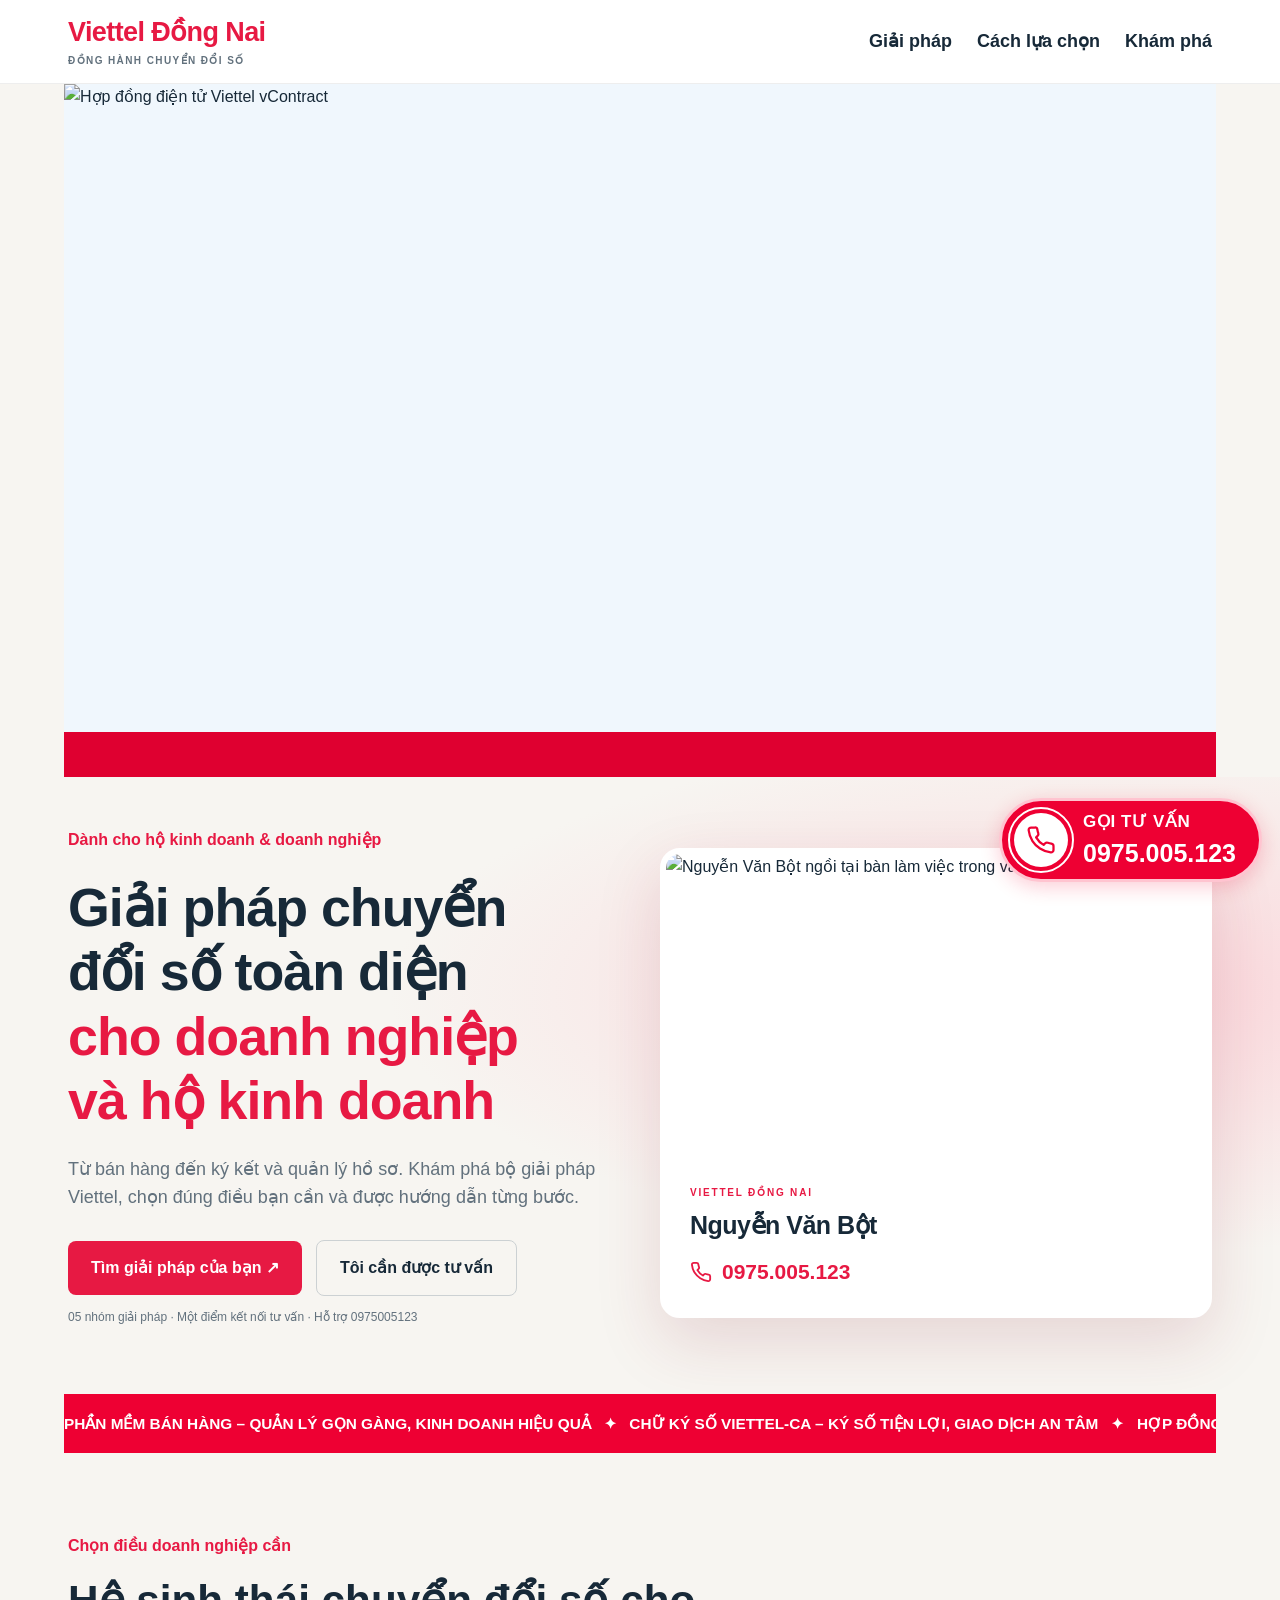
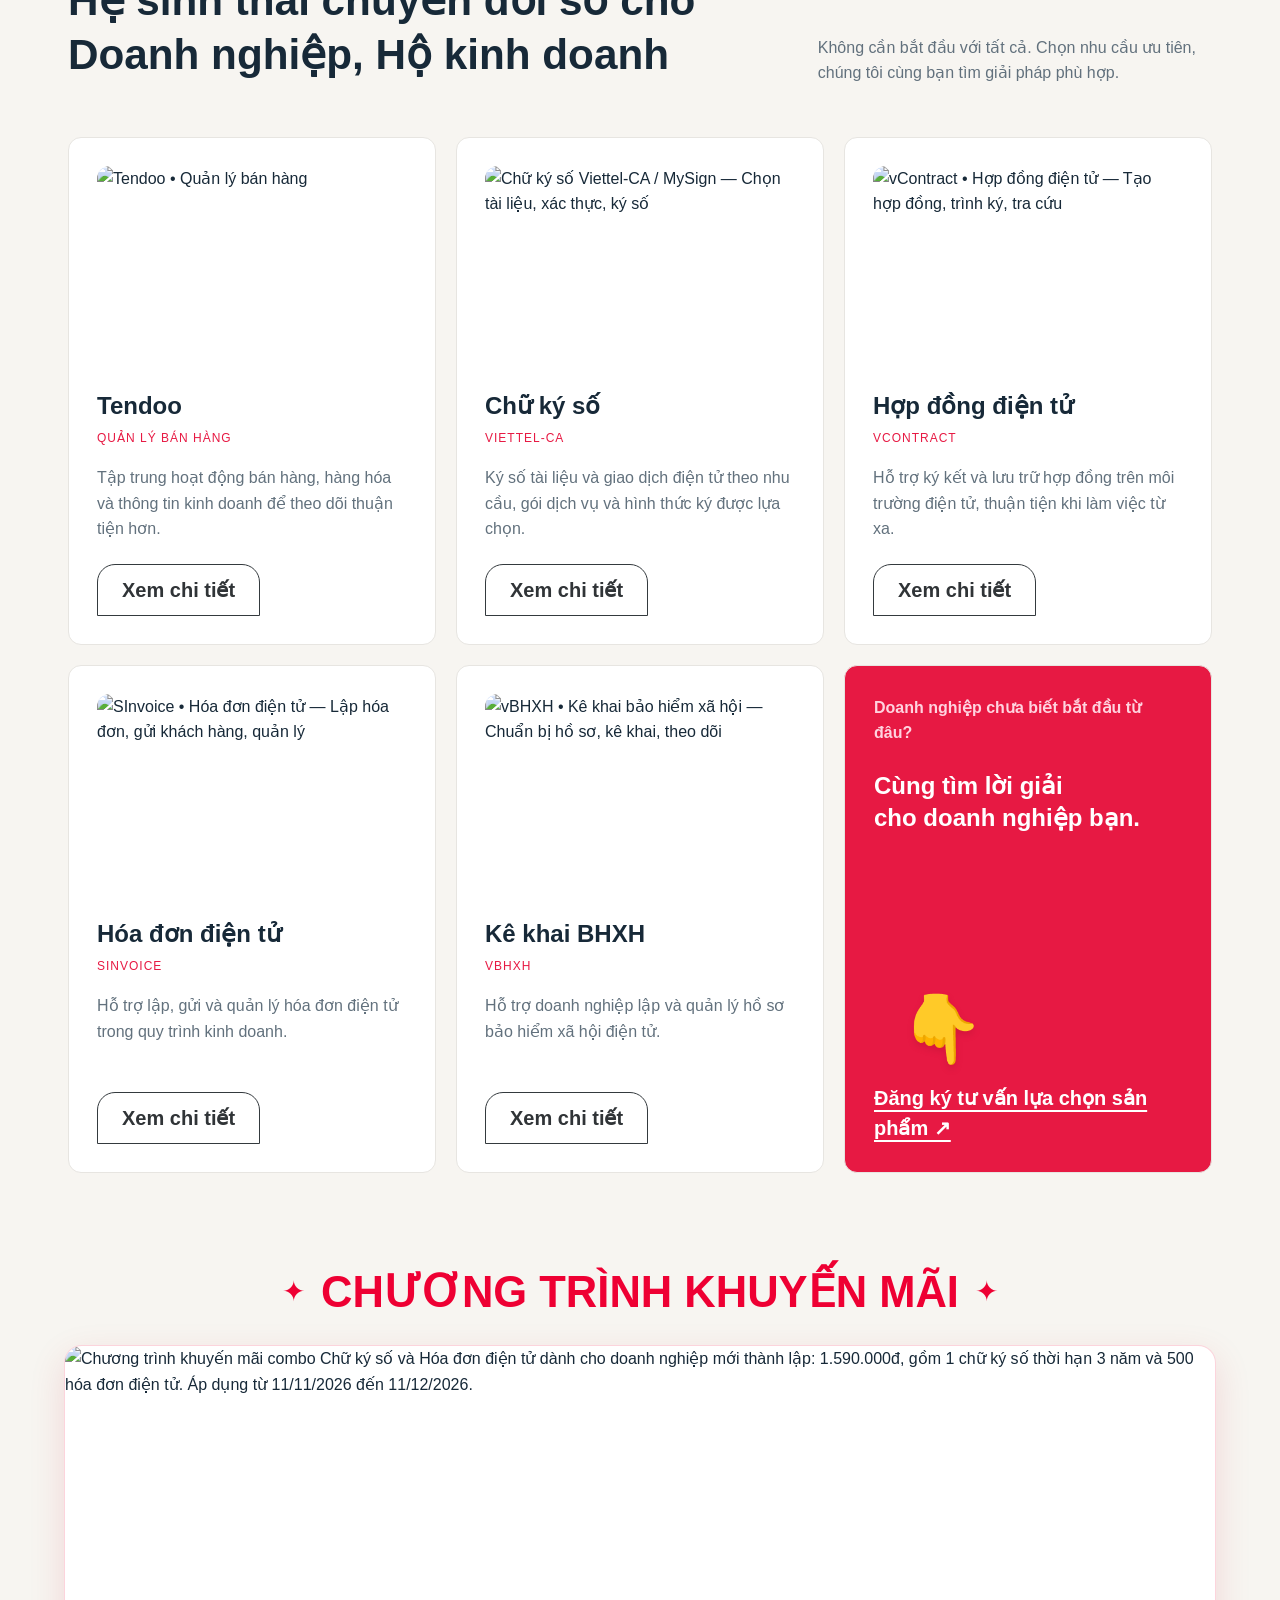
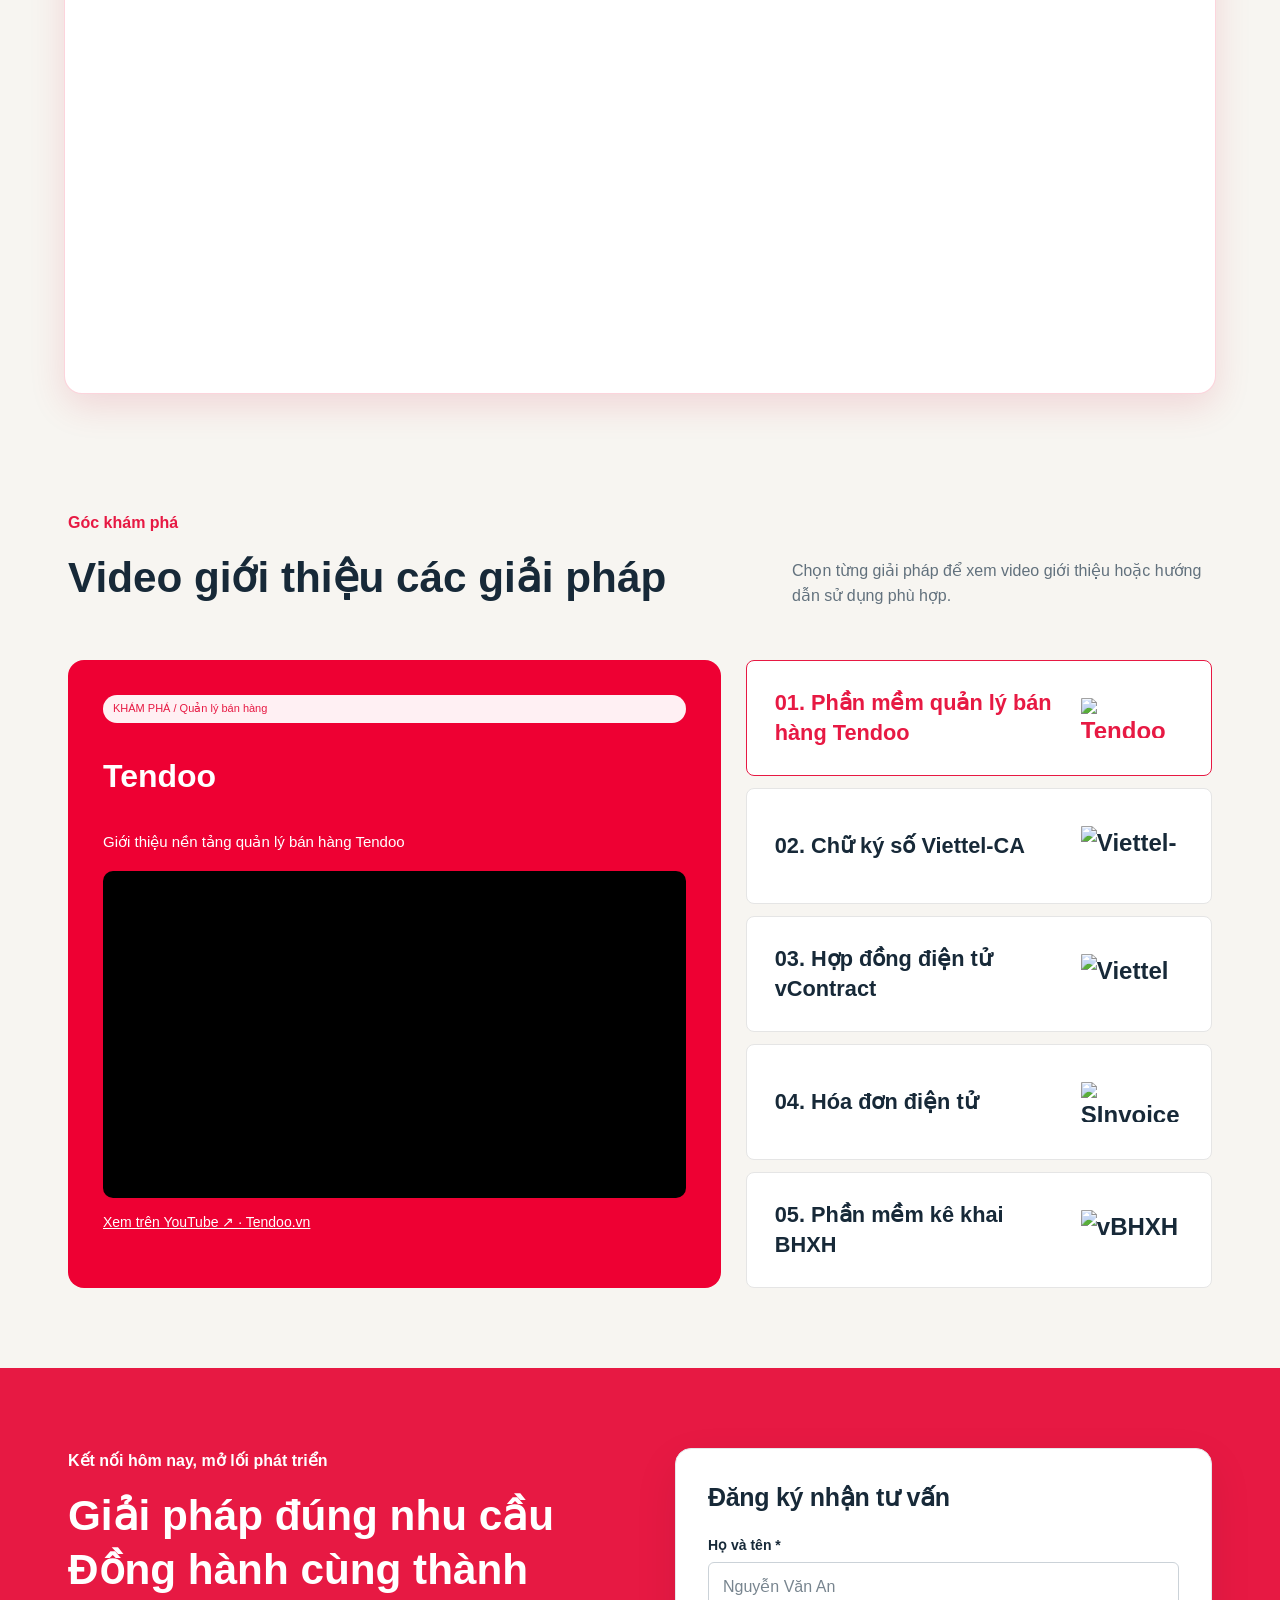
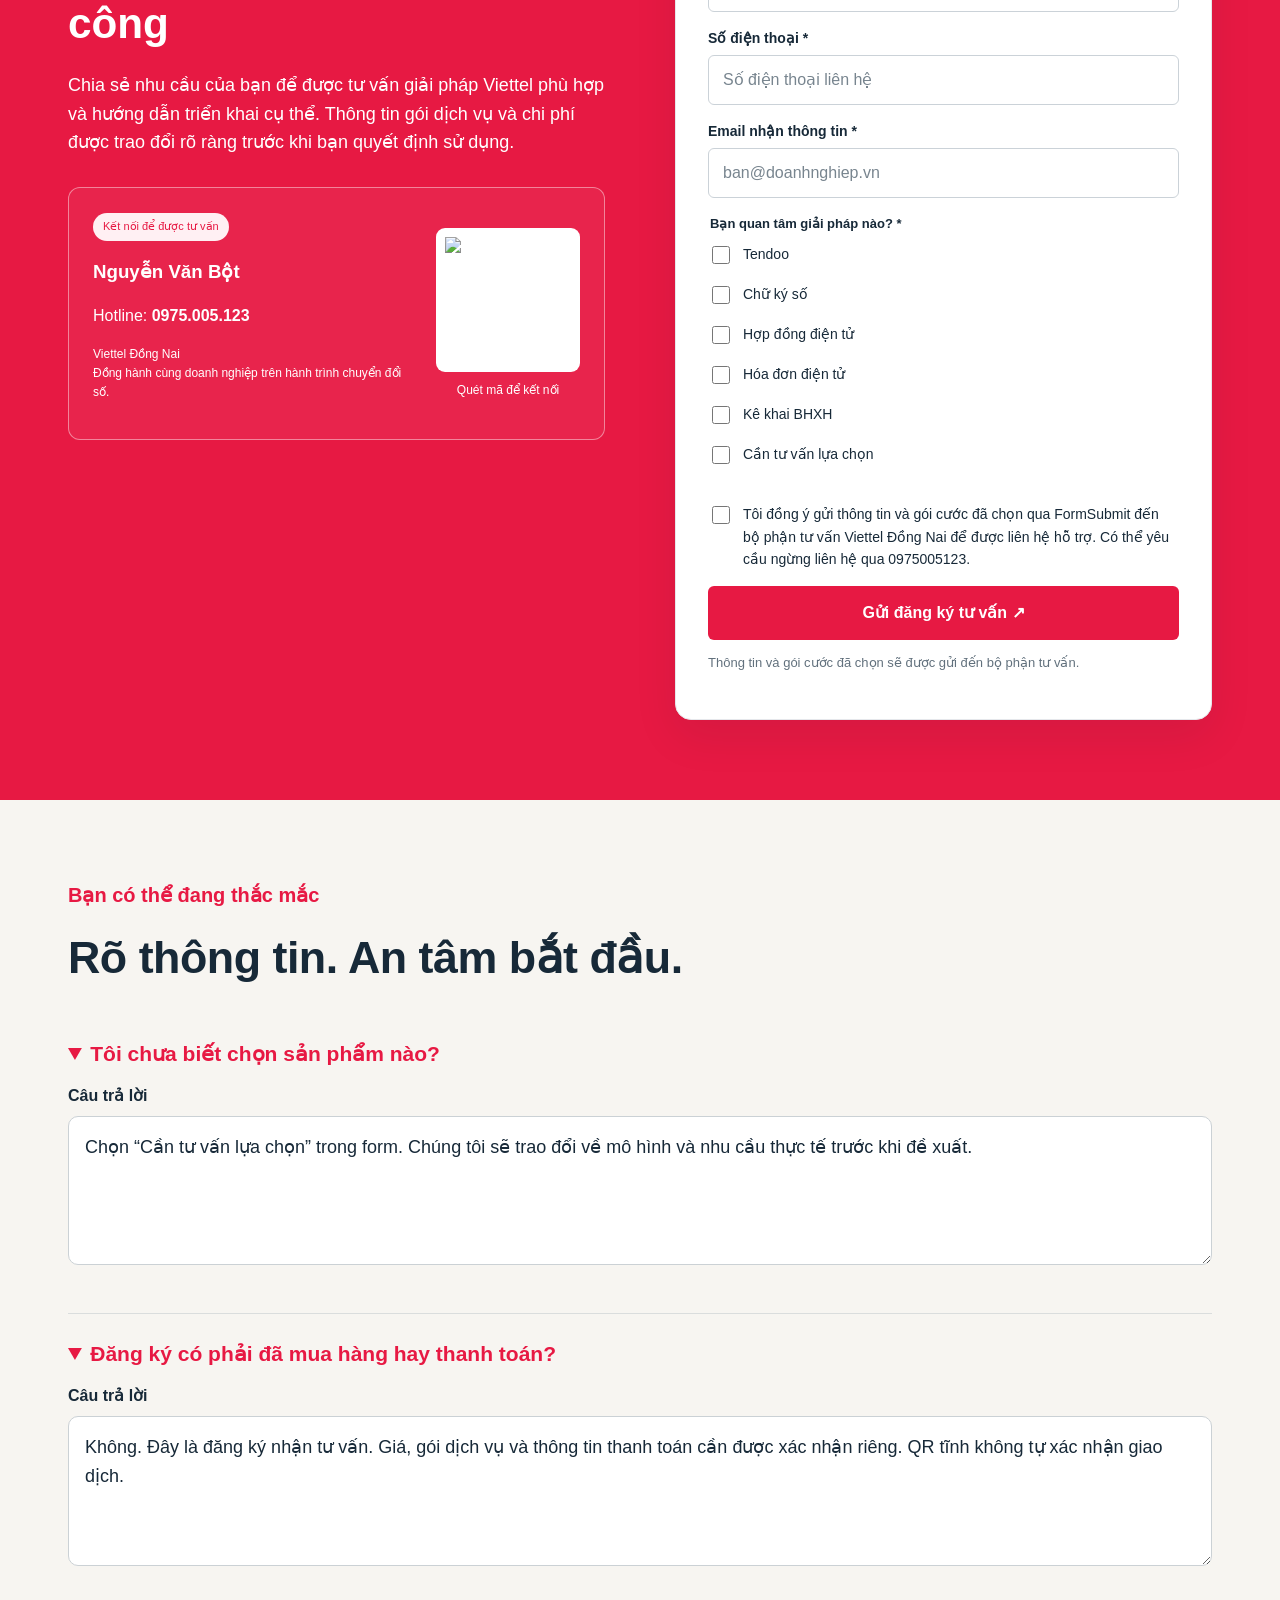
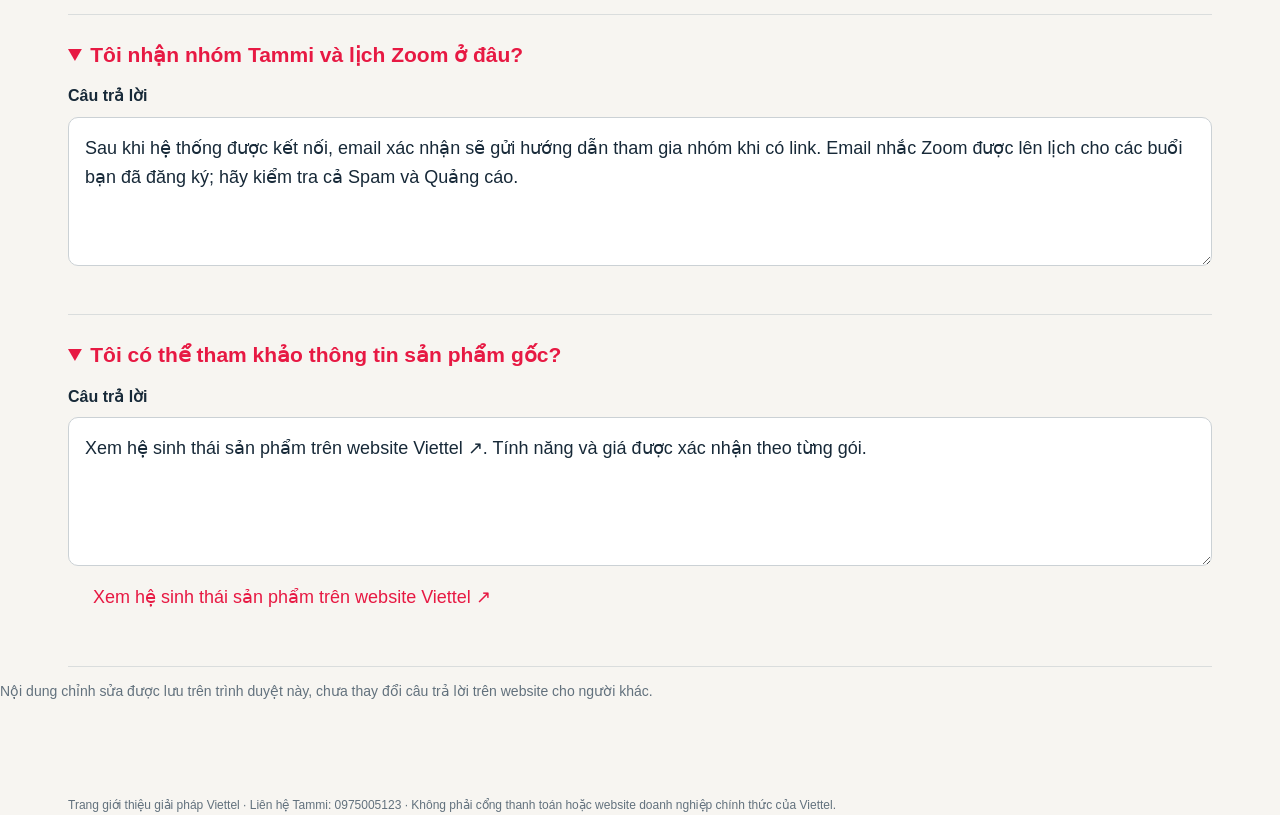
==== index.html @ 41fb9319 "Add files via upload" ====
<!doctype html><html lang="vi"><head><meta charset="utf-8"><meta name="viewport" content="width=device-width, initial-scale=1"><title>Giải pháp số Viettel • Đồng hành cùng doanh nghiệp</title><meta name="description" content="Khám phá Tendoo, chữ ký số, hợp đồng điện tử, hóa đơn điện tử và vBHXH. Đăng ký tư vấn cùng Tammi."><style>
:root{--red:#e71943;--ink:#172938;--muted:#62717d;--cream:#f7f5f1}*{box-sizing:border-box}html{scroll-behavior:smooth}body{margin:0;color:var(--ink);font:16px/1.6 "Viettel Beau",Arial,sans-serif;background:var(--cream)}a{color:inherit;text-decoration:none}button,input,select{font:inherit}button,a,input{touch-action:manipulation}button,.btn{cursor:pointer;border:0;border-radius:8px;padding:14px 23px;background:var(--red);color:white;font-weight:bold;display:inline-block}.wrap{max-width:1200px;margin:auto;padding:0 28px}header{background:#fff;border-bottom:1px solid #eee;position:sticky;top:0;z-index:5}nav{min-height:83px;display:flex;align-items:center;justify-content:space-between;gap:22px}.brand{font-size:26px;color:var(--red);font-weight:900;letter-spacing:-1px}.brand small{display:block;color:var(--muted);font-size:10px;letter-spacing:2px}nav .links{display:flex;gap:25px;font-size:18px;font-weight:700;line-height:1.5}.hero{padding:78px 0 85px;overflow:hidden;background:radial-gradient(ellipse at 87% 35%,#fbd6db,transparent 46%)}.eyebrow{color:var(--red);font-size:12px;font-weight:800;letter-spacing:2px;text-transform:uppercase}.hero-grid{display:grid;grid-template-columns:1.05fr 1fr;align-items:center;gap:40px}h1{font-size:clamp(40px,5.3vw,68px);line-height:1.12;letter-spacing:-2.8px;margin:22px 0}h1 em{font-style:normal;color:var(--red)}.lead{font-size:18px;max-width:550px;color:var(--muted)}.actions{display:flex;gap:14px;align-items:center;flex-wrap:wrap;margin-top:28px}.secondary{background:transparent;color:var(--ink);border:1px solid #ccd1d3}.tiny{font-size:12px;color:var(--muted)}.visual{position:relative;min-height:420px;display:flex;align-items:center;justify-content:center}.orb{position:absolute;width:340px;height:340px;border:1px solid #ebafb9;border-radius:50%}.orb:after{content:'';position:absolute;inset:28px;border:1px dashed #e4a5b2;border-radius:50%}.dashboard{position:relative;background:#fff;border:1px solid #eee;border-radius:17px;width:92%;padding:24px;box-shadow:0 30px 70px #8a233822;transform:rotate(-4deg)}.dash-top{display:flex;justify-content:space-between;font-size:12px}.dash-grid{display:grid;grid-template-columns:1fr 1fr;gap:12px;margin-top:20px}.metric{background:#faf4f5;padding:16px;border-radius:10px;font-size:12px}.metric b{display:block;font-size:22px}.chart{height:115px;display:flex;align-items:flex-end;gap:12px;padding:14px 5px 0}.chart i{flex:1;background:linear-gradient(#f96780,#e71943);height:var(--h);border-radius:4px 4px 0 0;animation:grow 1s both}.float{position:absolute;right:-5px;bottom:26px;background:var(--ink);color:#fff;border-radius:12px;padding:18px 25px;box-shadow:0 12px 40px #18303c30;font-size:13px}.float b{display:block;font-size:19px}@keyframes grow{from{transform:scaleY(.3);transform-origin:bottom}}.strip{background:var(--ink);color:#fff;padding:22px 0}.strip .wrap{display:flex;justify-content:space-between;gap:20px;font-size:14px}section{padding:80px 0;scroll-margin-top:84px}h2{font-size:clamp(30px,3.3vw,43px);line-height:1.2;letter-spacing:-1.4px;margin:15px 0 20px}.section-head{display:flex;justify-content:space-between;align-items:end;gap:35px;margin-bottom:35px}.section-head p{max-width:420px;color:var(--muted)}.cards{display:grid;grid-template-columns:repeat(3,1fr);gap:20px}.card{background:white;padding:29px;border:1px solid #e7e5e1;border-radius:13px;display:flex;flex-direction:column;transition:transform .2s}.card:hover{transform:translateY(-5px)}.icon{font-size:28px;color:var(--red);background:#fff0f3;width:60px;height:60px;border-radius:16px;display:grid;place-items:center}.card h3{font-size:24px;margin-bottom:8px}.card p{color:var(--muted);margin-top:0}.card button{margin-top:auto;background:transparent;color:var(--red);text-align:left;padding:12px 0}.card.special{background:var(--red);color:white}.special p{color:#ffe3ea}.special a{margin-top:auto;text-decoration:underline}.tag{font-size:11px;color:var(--muted);text-transform:uppercase;letter-spacing:1px}.guide{background:white}.steps{display:grid;grid-template-columns:repeat(3,1fr);gap:35px}.num{color:var(--red);font-size:42px;font-weight:bold}.steps p{color:var(--muted)}.media{display:grid;grid-template-columns:1.4fr 1fr;gap:25px}.player{background:linear-gradient(135deg,#223e4d,#10232f);border-radius:16px;min-height:320px;padding:35px;color:white;display:flex;flex-direction:column;justify-content:space-between}.player button{align-self:start}.video-list{display:grid;gap:12px}.video-list button{background:#fff;color:var(--ink);border:1px solid #e5e5e5;text-align:left}.video-list button.active{border-color:var(--red);color:var(--red)}.registration{background:var(--red);color:white}.reg-grid{display:grid;grid-template-columns:1fr 1fr;gap:70px}.reg-grid .lead{color:#b9c5ce}.contact{margin-top:30px;padding:24px;border:1px solid #465862;border-radius:12px}.contact img{width:100%;max-height:280px;object-fit:contain}.form{background:white;color:var(--ink);padding:32px;border-radius:16px}label{display:block;margin-bottom:16px;font-size:13px;font-weight:bold}input,select{display:block;width:100%;padding:12px;border:1px solid #d7dce0;border-radius:7px;margin-top:6px;background:white;color:var(--ink)}.checks{display:flex;gap:9px;align-items:flex-start;font-size:12px;font-weight:normal}.checks input{width:auto;margin-top:5px}.form button{width:100%}.error{color:#b71937;font-size:13px}.faq details{border-bottom:1px solid #dadddd;padding:19px 0}.faq summary{cursor:pointer;font-weight:bold}.faq p{color:var(--muted)}footer{padding:30px 0;font-size:12px;color:var(--muted)}dialog{border:0;border-radius:18px;padding:35px;max-width:550px;width:90%;box-shadow:0 20px 100px #0005}dialog::backdrop{background:#0b1d2bc4}dialog h2{font-size:30px}dialog img{max-width:250px;width:100%;object-fit:contain}.close{float:right;padding:4px 12px;background:#eee;color:#222}.success{color:#15815c;font-size:13px}.badge{display:inline-block;padding:5px 10px;background:#fff0f3;color:var(--red);border-radius:20px;font-size:11px}.mobilebar{display:none}iframe,video{width:100%;border:0;border-radius:10px;min-height:260px}@media(max-width:800px){nav .links{display:none}nav{min-height:70px}.hero-grid,.reg-grid,.media{grid-template-columns:1fr}.hero{padding:45px 0}.visual{min-height:340px}.dashboard{max-width:470px}.cards{grid-template-columns:1fr 1fr}.strip .wrap{flex-wrap:wrap}.section-head{display:block}.steps{grid-template-columns:1fr;gap:12px}.reg-grid{gap:28px}section{padding:55px 0}.wrap{padding:0 20px}.mobilebar{display:block;position:fixed;bottom:12px;right:15px;z-index:6}.hero h1{letter-spacing:-1.5px}}@media(max-width:500px){.cards{grid-template-columns:1fr}.form{padding:24px}.visual{min-height:300px}.orb{width:260px;height:260px}.float{bottom:-6px;right:0}.strip span{width:44%}nav .btn{font-size:12px;padding:10px 13px}}@media(prefers-reduced-motion:reduce){*{animation:none!important;scroll-behavior:auto!important;transition:none!important}}

/* Typography and form refinements — Vietnamese-safe system fonts. */
body{font-family:Arial,"Helvetica Neue",Helvetica,sans-serif;-webkit-font-smoothing:antialiased;text-rendering:optimizeLegibility}
h1,h2,h3{font-family:inherit;font-weight:700}h1{letter-spacing:-1.2px;line-height:1.18}h2{letter-spacing:-.6px;line-height:1.28}h3{line-height:1.35}
.brand{font-family:Arial,"Helvetica Neue",Helvetica,sans-serif;font-size:27px;font-weight:700;letter-spacing:-.6px;line-height:1.2;white-space:nowrap}.brand-location{font-weight:700}.brand small{margin-top:7px;font-size:10px;letter-spacing:1.4px;font-weight:600}
.form{border:1px solid #e5e7eb;box-shadow:0 16px 45px #081a2414}.form h3{font-weight:700;letter-spacing:-.3px}.form label,.form legend{font-size:14px;line-height:1.5;font-weight:600}.form input:not([type=checkbox]){font-size:16px;font-weight:400;min-height:48px;padding:12px 14px;border-radius:6px;border-color:#cbd2d8}.form input::placeholder{color:#78858f;opacity:1}.form input:focus-visible{outline:3px solid #e7194330;outline-offset:1px;border-color:#e71943}.form .checks{font-size:14px;line-height:1.6;font-weight:400;gap:10px}.form input[type=checkbox]{width:18px;height:18px;flex:0 0 18px;accent-color:#e71943;margin-top:3px}.form fieldset{margin:4px 0 20px}.form button{min-height:50px;font-size:16px;font-weight:700;border-radius:6px}.form .tiny{font-size:13px;line-height:1.6}a:focus-visible,button:focus-visible,summary:focus-visible{outline:3px solid #e7194370;outline-offset:4px}
@media(max-width:500px){.brand{font-size:22px;letter-spacing:-.4px}.brand small{font-size:8px;letter-spacing:1px}.hero h1{letter-spacing:-.8px}.form{padding:24px 20px}.form label,.form legend{font-size:14px}}

.hero-grid{grid-template-columns:1.15fr .85fr;gap:56px}.advisor-visual{min-height:0;justify-content:flex-end;padding:0 14px}.portrait-card{position:relative;margin:0;width:min(100%,340px);background:white;border:6px solid white;border-radius:22px;box-shadow:0 24px 65px #8a233826;overflow:hidden}.portrait-card>img{display:block;width:100%;height:auto;object-fit:contain;border-radius:15px 15px 0 0}.portrait-card figcaption{padding:20px 22px 22px;background:white}.portrait-kicker{color:#e71943;font-size:10px;letter-spacing:1.8px;font-weight:700}.portrait-card h3{font-size:25px;letter-spacing:-.5px;margin:6px 0 12px}.portrait-phone{display:flex;align-items:center;gap:10px;color:#e71943;font-size:21px;font-weight:700;white-space:nowrap}.portrait-phone span:first-child{font-size:12px;color:#62717d;font-weight:400}.portrait-phone span:last-child{margin-left:auto}.hero{padding-top:50px;padding-bottom:55px}
@media(max-width:800px){.hero-grid{grid-template-columns:1fr;gap:32px}.advisor-visual{justify-content:center;padding:0}.portrait-card{width:min(100%,340px)}.hero{padding-top:40px;padding-bottom:45px}}

/* Only the seven requested section labels. Preserve Vietnamese case and diacritics. */
.viettel-section-label{font-family:Arial,"Helvetica Neue",Helvetica,sans-serif;font-size:16px;font-weight:700;font-style:normal;line-height:1.6;letter-spacing:normal;text-transform:none;font-variant:normal;display:inline-block;max-width:100%;white-space:normal;overflow-wrap:break-word;-webkit-font-smoothing:antialiased}
@media(max-width:500px){.viettel-section-label{font-size:15px;line-height:1.6}}

.hero h1.solution-headline{font-size:clamp(36px,4.2vw,54px);line-height:1.2;letter-spacing:-1px;text-wrap:balance}
@media(max-width:500px){.hero h1.solution-headline{font-size:36px;letter-spacing:-.6px}}

.tendoo-logo-wrap{display:block;width:100%;margin-bottom:18px}.tendoo-logo{display:block;width:100%;max-width:100%;height:auto;object-fit:contain;border-radius:12px}

.viettel-ca-logo-wrap{display:block;width:100%;margin-bottom:18px}.viettel-ca-logo{display:block;width:100%;max-width:100%;height:auto;object-fit:contain;border-radius:12px}

.contract-logo-wrap{display:block;width:100%;margin-bottom:18px}.contract-logo{display:block;width:100%;max-width:100%;height:auto;object-fit:contain;border-radius:12px}

.sinvoice-logo-wrap{display:block;width:100%;margin-bottom:18px}.sinvoice-logo{display:block;width:100%;max-width:100%;height:auto;object-fit:contain;border-radius:12px}

.vbhxh-image-wrap{display:block;width:100%;margin-bottom:18px}.vbhxh-image{display:block;width:100%;max-width:100%;height:auto;object-fit:contain;border-radius:12px}

.strip{background:var(--red);color:#fff;padding:24px 0}.strip .wrap{font-size:17px;font-weight:700;line-height:1.5;align-items:center}.strip span{color:#fff}@media(max-width:800px){.strip .wrap{font-size:16px;gap:16px 20px}}

.player .tendoo-video{display:block;aspect-ratio:16/9;width:100%;height:auto;min-height:0;margin:8px 0 12px;border:0;background:#000;border-radius:10px}.player .video-source{font-size:14px;text-decoration:underline;margin-bottom:20px;align-self:flex-start}

.brand-banner{width:100%;margin:0;background:#f7f5f1}.brand-banner img{display:block;width:90%;max-width:1440px;height:auto;margin:0 auto;object-fit:contain}

.player .product-video{display:block;width:100%;height:auto;min-height:0;aspect-ratio:16/9;background:#000;border-radius:10px;margin:8px 0 12px}.product-video-caption{margin:0 0 8px;font-size:15px;color:#e4ebef}.video-version-note{font-size:12px;line-height:1.6;color:#c5d3dc;margin:0 0 18px}

.video-list button{font-size:24px;font-weight:700;line-height:1.4;padding:24px 28px;display:flex;align-items:center;min-height:100px}@media(max-width:500px){.video-list button{font-size:21px;padding:22px 24px;min-height:96px}}

.registration .reg-grid>div:first-child .lead{color:#fff}.registration .reg-grid>div:first-child>.eyebrow{color:#fff!important}.registration .contact{border-color:#ffffff70;background:#ffffff0d}.registration .contact .tiny{color:#fff!important}

.contact-with-qr{display:grid;grid-template-columns:minmax(0,1fr) 144px;align-items:center;gap:20px}.contact-copy{min-width:0}.contact-qr{margin:0;text-align:center}.contact-qr a{display:block;padding:9px;background:#fff;border-radius:9px}.contact .contact-qr img{display:block;width:100%;height:auto;max-height:none;object-fit:contain}.contact-qr figcaption{font-size:12px;line-height:1.5;margin-top:9px;color:#fff}@media(max-width:500px){.contact-with-qr{grid-template-columns:1fr;gap:20px}.contact-qr{width:180px;max-width:100%;justify-self:center}}

.guide.guide-banner{padding:0;background:#f0f7fd}.guide-banner-link{display:block;max-width:1600px;margin:0 auto}.guide-banner-link img{display:block;width:100%;height:auto;object-fit:contain}.guide-accessible{position:absolute;width:1px;height:1px;padding:0;margin:-1px;overflow:hidden;clip-path:inset(50%);white-space:nowrap;border:0}.guide-zoom-hint{display:none}@media(max-width:600px){.guide-zoom-hint{display:block;margin:0;padding:10px 20px 14px;text-align:center;font-size:12px;color:#62717d}}

.hero-grid{grid-template-columns:1fr 1fr;gap:40px}.advisor-visual{padding:0;justify-content:center}.portrait-card{width:100%;max-width:560px;border-radius:20px}.portrait-card>img{width:100%;height:auto;object-fit:contain;border-radius:13px 13px 0 0}.portrait-card figcaption{padding:20px 24px 24px}@media(max-width:800px){.hero-grid{grid-template-columns:1fr;gap:30px}.portrait-card{width:100%;max-width:560px}}

.faq{font-family:Arial,"Helvetica Neue",Helvetica,sans-serif}.faq .viettel-section-label{font-size:20px;line-height:1.5;font-weight:700;letter-spacing:normal}.faq h2{font-size:clamp(32px,3.5vw,46px);line-height:1.3;letter-spacing:-.5px;margin:18px 0 28px}.faq details{padding:24px 0}.faq summary{font-family:inherit;font-size:21px;line-height:1.55;font-weight:700;letter-spacing:normal}.faq summary::marker{color:var(--red)}.faq details p{font-size:18px;line-height:1.75;margin:16px 0 4px;padding-left:25px;color:#4c5d69}.faq details[open] summary{color:var(--red)}@media(max-width:600px){.faq .viettel-section-label{font-size:18px}.faq h2{font-size:32px}.faq summary{font-size:19px;line-height:1.6}.faq details p{font-size:17px;padding-left:0}.faq details{padding:22px 0}}

.card .product-detail-link{display:block;margin-top:auto;color:var(--red);font-weight:700;text-align:left;padding:12px 0}.card h3 a:hover,.card .product-detail-link:hover{text-decoration:underline}

.card .product-detail-link,.card button[data-select]{align-self:flex-start;margin-top:auto;display:inline-flex;align-items:center;justify-content:center;padding:12px 25px;border:1px solid #343a3e;border-radius:18px 18px 0 0;background:#fff;color:#303437;font:700 21px/1.3 "Viettel Beau",Arial,sans-serif;text-align:center;text-decoration:none;transition:background .15s,color .15s,border-color .15s}
.card .product-detail-link:hover,.card .product-detail-link:focus,.card .product-detail-link:active,.card button[data-select]:hover,.card button[data-select]:focus,.card button[data-select]:active{background:var(--red);color:#fff;border-color:var(--red);text-decoration:none}
.card .product-detail-link:focus-visible,.card button[data-select]:focus-visible{outline:3px solid #f6a6b8;outline-offset:3px}
.poster-carousel{max-width:1600px;margin:auto}.poster-stage{display:grid;align-items:center;aspect-ratio:2.45;background:#f0f7fd}.poster-slide{grid-area:1/1;display:block}.poster-slide[hidden]{display:none}.poster-slide img{display:block;width:100%;height:auto;max-height:660px;object-fit:contain}.poster-controls{display:flex;justify-content:center;align-items:center;gap:22px;padding:14px;background:#fff}.poster-controls button{width:44px;height:44px;padding:0;border-radius:50%;font-size:23px}.poster-controls button:hover{background:#bd1237}.poster-controls button:focus-visible{outline:3px solid #172938;outline-offset:3px}.poster-controls span{font-weight:700}
.poster-carousel{position:relative}.poster-controls{position:absolute;left:auto;right:14px;bottom:12px;z-index:2;justify-content:flex-start;gap:16px;padding:0;background:transparent}.poster-controls button{display:grid;place-items:center;width:64px;height:64px;padding:0;border:0;border-radius:50%;background:#fff;color:#111;font:400 36px/1 "Viettel Beau",Arial,sans-serif;box-shadow:0 2px 10px #00000014}.poster-controls button:hover,.poster-controls button:active{background:var(--red);color:#fff}#poster-count{position:absolute;width:1px;height:1px;padding:0;margin:-1px;overflow:hidden;clip-path:inset(50%);white-space:nowrap}@media(max-width:600px){.poster-controls{gap:10px;left:auto;right:10px;bottom:10px}.poster-controls button{width:40px;height:40px;font-size:26px}}
@font-face{font-family:"Viettel Magistral";src:url("assets/fonts/magistral-book.ttf") format("truetype");font-style:normal;font-weight:400;font-display:swap}
@font-face{font-family:"Viettel Magistral";src:url("assets/fonts/magistral-bold.ttf") format("truetype");font-style:normal;font-weight:700;font-display:swap}
@font-face{font-family:"Viettel Beau";src:url("assets/fonts/beau-book.ttf") format("truetype");font-style:normal;font-weight:400;font-display:swap}
@font-face{font-family:"Viettel Beau";src:url("assets/fonts/beau-semibold.ttf") format("truetype");font-style:normal;font-weight:600;font-display:swap}
@font-face{font-family:"Viettel Beau";src:url("assets/fonts/beau-bold.ttf") format("truetype");font-style:normal;font-weight:700;font-display:swap}
@font-face{font-family:"Viettel Beau";src:url("assets/fonts/beau-black.ttf") format("truetype");font-style:normal;font-weight:900;font-display:swap}
body,button,input,select,textarea{font-family:"Viettel Beau",Arial,sans-serif}h1,h2,h3,.solution-headline,.brand,.viettel-section-label{font-family:"Viettel Magistral","Viettel Beau",Arial,sans-serif}h1,h2,h3,.solution-headline{font-weight:700;letter-spacing:normal}.eyebrow.viettel-section-label{letter-spacing:normal}.brand{font-weight:700}.brand-banner-art{position:relative;width:90%;max-width:1440px;margin:auto;min-height:220px;aspect-ratio:3.2;display:flex;align-items:center;justify-content:center;overflow:hidden}.brand-banner .brand-banner-art>img{position:absolute;inset:0;width:100%;height:100%;max-width:none;object-fit:cover}.brand-banner-copy{position:relative;z-index:1;width:100%;padding:28px 20px;text-align:center;background:linear-gradient(90deg,#ffffffb8,#ffffffed 35%,#ffffffd9 65%,#ffffff55)}.brand-banner-copy h2{font-family:"Viettel Magistral",sans-serif;color:#e71943;font-size:clamp(25px,3.7vw,56px);line-height:1.15;margin:0 0 12px;letter-spacing:normal}.banner-message{font-family:"Viettel Magistral",sans-serif;font-weight:700;font-size:clamp(17px,2vw,30px);line-height:1.4;margin:0 0 14px}.banner-message strong{font-weight:700}.banner-benefits{font-family:"Viettel Beau",sans-serif;font-size:clamp(12px,1.3vw,20px);margin:0}.banner-benefits span{color:var(--red);padding:0 6px}@media(max-width:600px){.brand-banner-art{width:100%;min-height:215px;aspect-ratio:auto}.brand-banner-copy{padding:24px 10px}.banner-benefits span{padding:0 2px}}.brand-banner-copy{padding:30px 24px;display:flex;flex-direction:column;align-items:center;justify-content:center;gap:14px}.brand-banner-copy h2{margin:0;font-size:clamp(28px,3.6vw,54px);line-height:1.15}.brand-banner-copy .banner-message{margin:0;font-size:clamp(17px,2.05vw,30px);line-height:1.35;text-wrap:balance;max-width:100%;font-weight:700}.brand-banner-copy .banner-benefits{margin:0;font-size:clamp(12px,1.25vw,18px);line-height:1.6;text-wrap:balance}@media(max-width:600px){.brand-banner-copy{gap:12px;padding:28px 16px}.brand-banner-copy .banner-message{max-width:330px;font-size:19px}.brand-banner-copy .banner-benefits{max-width:330px;font-size:12px}}.poster-stage{aspect-ratio:2.35}.poster-slide img{max-height:none}.supplied-poster{position:relative}.poster-controls[hidden]{display:none}.poster-hotspot{position:absolute;background:transparent!important;color:transparent;border:0;padding:0;border-radius:50%;width:5.2%;height:13%;bottom:5%;z-index:3;cursor:pointer}.esim-slide .previous{left:87.8%}.esim-slide .next{left:93.3%}.internet-slide .previous{left:88.2%}.internet-slide .next{left:93.7%}.poster-hotspot:focus-visible{outline:3px solid var(--red);outline-offset:2px}.supplied-poster[hidden]{display:none}
#cards>.card:not(.special){display:grid;grid-template-rows:auto auto auto 1fr auto;align-items:start;padding:28px;gap:0}
#cards>.card:not(.special)>a:first-child{display:block;width:100%;aspect-ratio:1.55;height:auto;margin:0 0 24px;overflow:hidden;border-radius:12px}
#cards>.card:not(.special)>a:first-child>img{display:block;width:100%;height:100%;max-width:none;object-fit:cover;object-position:center bottom;border-radius:12px}
#cards>.card:not(.special)>h3{font-family:"Viettel Magistral",sans-serif;font-size:24px;font-weight:700;line-height:1.3;min-height:1.3em;margin:0 0 8px;letter-spacing:normal}
#cards>.card:not(.special)>.tag{font-family:"Viettel Beau",sans-serif;font-size:12px;font-weight:400;line-height:1.5;letter-spacing:1px;min-height:18px}
#cards>.card:not(.special)>p{font-family:"Viettel Beau",sans-serif;font-size:16px;font-weight:400;line-height:1.6;margin:18px 0 22px!important;min-height:4.8em}
#cards>.card:not(.special)>.product-detail-link{font-family:"Viettel Beau",sans-serif;font-size:20px;font-weight:700;line-height:1.3;justify-self:start;align-self:end;margin:0;padding:12px 24px}
@media(max-width:600px){#cards>.card:not(.special){padding:24px}#cards>.card:not(.special)>h3{font-size:24px}#cards>.card:not(.special)>p{min-height:0}}
.brand-banner-copy .banner-message{white-space:nowrap;text-wrap:nowrap;max-width:none;font-size:min(2.9vw,30px);line-height:1.4}.brand-banner-copy .banner-benefits{white-space:nowrap;text-wrap:nowrap;max-width:none;font-size:min(1.9vw,18px);line-height:1.6}.brand-banner-copy{padding-left:12px;padding-right:12px}.banner-benefits span{padding:0 .3em}@media(max-width:600px){.brand-banner-copy .banner-message{font-size:3.5vw;max-width:none}.brand-banner-copy .banner-benefits{font-size:2.65vw;max-width:none}.brand-banner-copy{padding-left:8px;padding-right:8px}}.poster-stage{aspect-ratio:1747/900}.poster-slide img{width:100%;height:auto;object-fit:contain}.poster-carousel{max-width:1747px}.poster-stage{aspect-ratio:1476/1065}.poster-carousel{max-width:1476px}.poster-slide img{height:auto;object-fit:contain}.poster-stage{aspect-ratio:1477/1065}.poster-carousel{max-width:1477px}.poster-stage{aspect-ratio:1476/1065}.poster-carousel{max-width:1476px}.poster-stage{aspect-ratio:1477/1065}.poster-carousel{max-width:1477px}.special .consult-product-cta{display:inline-block;font-family:"Viettel Beau",sans-serif;font-size:20px;font-weight:700;line-height:1.5;animation:consult-pulse 1.8s ease-in-out infinite;text-underline-offset:5px}@keyframes consult-pulse{0%,100%{opacity:1}50%{opacity:.55}}.special .consult-product-cta:hover,.special .consult-product-cta:focus{animation:none;opacity:1}@media(prefers-reduced-motion:reduce){.special .consult-product-cta{animation:none}}.special .consult-action{margin-top:auto;padding-top:36px;display:flex;flex-direction:column;align-items:flex-start;gap:16px}.special .consult-hand{display:block;font-family:"Apple Color Emoji","Segoe UI Emoji","Noto Color Emoji",sans-serif;font-size:64px;line-height:1.15;margin-left:28px;animation:point-down 1.25s ease-in-out infinite;filter:drop-shadow(0 4px 3px #8f082333);pointer-events:none}.special .consult-action .consult-product-cta{margin-top:0}@keyframes point-down{0%,100%{transform:translateY(-7px)}50%{transform:translateY(7px)}}@media(prefers-reduced-motion:reduce){.special .consult-hand{animation:none}}.brand-banner-art{padding-bottom:44px}.banner-address{position:absolute;z-index:2;left:0;right:0;bottom:0;overflow:hidden;background:#df0030;color:#fff;padding:9px 0;font-family:"Viettel Beau",Arial,sans-serif;font-size:18px;font-weight:600;line-height:1.5}.banner-address span{display:inline-block;white-space:nowrap;min-width:100%;padding-left:100%;animation:address-scroll 24s linear infinite}.banner-address:hover span,.banner-address:focus span{animation-play-state:paused}@keyframes address-scroll{from{transform:translateX(0)}to{transform:translateX(-100%)}}@media(max-width:600px){.brand-banner-art{padding-bottom:40px}.banner-address{font-size:15px;padding:9px 0}}@media(prefers-reduced-motion:reduce){.banner-address span{animation:none;white-space:normal;padding:0 12px;min-width:0}.brand-banner-art{padding-bottom:84px}}.faq-answer-editor{padding:12px 0 24px}.faq-answer-editor label{display:block;font-family:"Viettel Beau",Arial,sans-serif;font-size:16px;font-weight:700;margin-bottom:8px}.faq-answer-input{display:block;width:100%;min-height:125px;resize:vertical;border:1px solid #cbd1d5;border-radius:10px;padding:16px;background:#fff;color:var(--ink);font:400 18px/1.6 "Viettel Beau",Arial,sans-serif}.faq-answer-input:focus{outline:2px solid var(--red);outline-offset:2px}.faq .faq-draft-note{font-size:14px;color:var(--muted);line-height:1.5}.video-list button.tendoo-video-choice{display:flex;align-items:center;justify-content:space-between;gap:18px}.video-list .tendoo-video-choice span{font-family:"Viettel Beau",Arial,sans-serif;font-size:clamp(18px,1.7vw,24px);font-weight:700;line-height:1.4;text-align:left}.video-list .tendoo-video-choice img{display:block;width:110px;max-width:26%;height:auto;object-fit:contain;flex-shrink:0;background:#fff;border-radius:5px;padding:4px}@media(max-width:600px){.video-list button.tendoo-video-choice{gap:10px}.video-list .tendoo-video-choice img{width:90px}}.video-list .tendoo-video-choice img{max-height:64px;object-fit:contain}.video-list button.tendoo-video-choice{min-height:116px}#cards>.card:not(.special)>.tag{color:var(--red)}.brand-banner-copy .banner-message{font-family:"Viettel Magistral","Viettel Beau",Arial,sans-serif;font-size:min(2.05vw,30px);font-weight:700;letter-spacing:normal;white-space:nowrap}.brand-banner-copy .banner-benefits{font-family:"Viettel Beau",Arial,sans-serif;font-size:min(1.65vw,20px);letter-spacing:normal;white-space:nowrap}@media(max-width:600px){.brand-banner-copy .banner-message{font-size:2.48vw}.brand-banner-copy .banner-benefits{font-size:2.35vw}}.portrait-phone .hotline-phone-icon{color:var(--red);flex-shrink:0;vertical-align:middle}.brand-banner .brand-banner-art>.banner-viettel-logo{position:absolute;top:12px;left:16px;inset:auto;top:12px;left:16px;z-index:3;width:clamp(80px,10vw,145px);height:auto;max-width:22%;object-fit:contain;margin:0}.brand-banner-art{padding-top:65px}.brand-banner-copy{background:linear-gradient(90deg,#ffffffb8,#ffffffed 35%,#ffffffd9 65%,#ffffff55)}@media(max-width:600px){.brand-banner-art{min-height:275px;padding-top:60px}.brand-banner .brand-banner-art>.banner-viettel-logo{top:10px;left:12px;width:90px;max-width:25%}}#invoice-pricing{width:min(1180px,94vw);max-height:90vh;overflow:auto;padding:28px;border:0;border-radius:16px;color:var(--ink);background:#fff}#invoice-pricing::backdrop{background:#10232fb3}.invoice-dialog-head{display:flex;justify-content:space-between;align-items:flex-start;gap:16px;margin-bottom:24px}.invoice-dialog-head h2{margin:0 0 8px;font-size:30px}.invoice-dialog-head p{margin:0;color:var(--muted)}#invoice-pricing-close{padding:3px 13px;font-size:28px;line-height:1.3}.invoice-price-grid{display:grid;grid-template-columns:repeat(3,minmax(0,1fr));gap:20px}.invoice-price-card{border:1px solid #d2d2d2;border-top:4px solid #c9c9c9;padding:24px 20px;display:flex;flex-direction:column;text-align:center}.invoice-price-card:first-child{border-color:var(--red)}.invoice-price-card h3{font-size:25px;margin:0 0 12px;color:#777;overflow-wrap:anywhere}.invoice-price-card .invoice-price{font-size:36px;color:var(--red);margin:0 0 16px;white-space:nowrap}.invoice-quantity{font-size:19px;margin:0 0 18px}.invoice-price-card ul{list-style:none;padding:0;margin:0 0 24px;text-align:left;color:#65717b;font-size:15px;line-height:1.6}.invoice-price-card li{position:relative;padding-left:25px;margin-bottom:12px}.invoice-price-card li:before{content:'✓';position:absolute;left:0;color:#1ec849;font-weight:700;font-size:20px}.invoice-price-card button{margin-top:auto;width:100%}.invoice-price-note{font-size:14px;color:var(--muted);margin:20px 0 0}@media(max-width:800px){.invoice-price-grid{grid-template-columns:1fr}#invoice-pricing{padding:20px}.invoice-dialog-head h2{font-size:25px}}
#invoice-pricing .invoice-dialog-head{position:relative;justify-content:center}#invoice-pricing-title{font-family:"Viettel Beau",Arial,sans-serif;font-size:40px;color:#555;text-align:center}#invoice-pricing-close{position:absolute;right:0;top:0}.invoice-tabs{display:flex;max-width:700px;background:#c8c8c8;border-radius:40px;margin:0 auto 30px}.invoice-tabs button{flex:1;border-radius:40px;background:transparent;color:white;font-size:24px;padding:12px}.invoice-tabs button[aria-selected="true"]{background:var(--red)}#invoice-combo[hidden],#invoice-single[hidden]{display:none}.invoice-combo-group{border:1px solid #ddd;border-radius:10px;margin:14px 0;padding:18px}.invoice-combo-group summary{font-size:20px;font-weight:700;cursor:pointer;color:var(--red)}.combo-table-scroll{overflow-x:auto}.invoice-combo-group table{width:100%;border-collapse:collapse;margin-top:18px;min-width:500px}.invoice-combo-group th,.invoice-combo-group td{text-align:left;padding:14px;border-bottom:1px solid #eee}.invoice-combo-group del{display:block;color:#888;font-size:14px}.invoice-combo-group strong{display:block;color:var(--red);font-size:21px}.invoice-combo-group button{padding:10px 15px}.invoice-price-note a{text-decoration:underline}@media(max-width:600px){#invoice-pricing-title{font-size:30px}.invoice-tabs button{font-size:20px}.invoice-combo-group{padding:12px}.invoice-combo-group summary{font-size:18px}}#invoice-pricing{position:fixed;inset:0;margin:0;width:100vw;max-width:none;height:100dvh;max-height:none;box-sizing:border-box;border:0;border-radius:0;padding:28px clamp(16px,4vw,72px);overflow-y:auto;overscroll-behavior:contain}#invoice-pricing .invoice-dialog-head{position:sticky;top:-28px;background:#fff;z-index:3;padding:20px 56px;margin:0 -8px 20px}#invoice-pricing-close{top:16px;right:8px}#invoice-pricing .invoice-price-grid{grid-template-columns:repeat(3,minmax(0,1fr));gap:24px}#invoice-pricing .invoice-price-card{padding:30px 24px}#invoice-pricing .invoice-tabs{max-width:800px}body:has(#invoice-pricing[open]){overflow:hidden}@media(max-width:800px){#invoice-pricing{padding:16px}#invoice-pricing .invoice-dialog-head{top:-16px;padding:18px 48px 18px 8px}#invoice-pricing .invoice-price-grid{grid-template-columns:1fr}#invoice-pricing .invoice-price-card{padding:24px 20px}}#ca-pricing{position:fixed;inset:0;margin:0;width:100vw;max-width:none;height:100dvh;max-height:none;padding:28px clamp(16px,4vw,72px);overflow-y:auto;overscroll-behavior:contain;background:#fff;color:var(--ink);border:0;border-radius:0}#ca-pricing::backdrop{background:#10232fb3}.ca-price-head{position:sticky;top:-28px;background:white;z-index:4;padding:20px 60px;display:flex;justify-content:center;align-items:center}.ca-price-head h2{font-size:32px;margin:0;text-align:center}#ca-pricing-close{position:absolute;right:0;top:12px;font-size:30px;padding:8px 18px}.ca-section-title{text-align:center;margin:36px 0 22px;font-size:27px;color:var(--red)}#ca-pricing [role="tabpanel"][hidden]{display:none}#ca-pricing .invoice-price-grid{display:grid;grid-template-columns:repeat(3,minmax(0,1fr));gap:24px}#ca-pricing .invoice-price-card p:not(.invoice-price){min-height:56px}#ca-pricing .invoice-price-card li{margin-bottom:10px}body:has(#ca-pricing[open]){overflow:hidden}@media(max-width:800px){#ca-pricing{padding:16px}.ca-price-head{top:-16px;padding:18px 48px 18px 0}.ca-price-head h2{font-size:23px}.ca-section-title{font-size:24px}#ca-pricing .invoice-price-grid{grid-template-columns:1fr}#ca-pricing .invoice-tabs button{font-size:18px;padding:12px 6px}}#bh-pricing{position:fixed;inset:0;margin:0;width:100vw;max-width:none;height:100dvh;max-height:none;padding:28px clamp(16px,4vw,72px);overflow-y:auto;overscroll-behavior:contain;background:#fff;color:var(--ink);border:0;border-radius:0}#bh-pricing::backdrop{background:#10232fb3}#bh-pricing-close{position:absolute;right:0;top:12px;font-size:30px;padding:8px 18px}#bh-pricing [role="tabpanel"][hidden]{display:none}#bh-pricing .invoice-price-grid{display:grid;grid-template-columns:repeat(3,minmax(0,1fr));gap:24px}#bh-pricing .invoice-price-card h3{font-size:23px;line-height:1.4}body:has(#bh-pricing[open]){overflow:hidden}@media(max-width:800px){#bh-pricing{padding:16px}#bh-pricing .invoice-price-grid{grid-template-columns:1fr}}#tendoo-pricing{position:fixed;inset:0;margin:0;width:100vw;max-width:none;height:100dvh;max-height:none;padding:28px clamp(16px,4vw,72px);overflow-y:auto;overscroll-behavior:contain;background:#fff;color:var(--ink);border:0;border-radius:0}#tendoo-pricing-close{position:absolute;right:0;top:12px;font-size:30px;padding:8px 18px}#tendoo-pricing::backdrop{background:#10232fb3}.td-layout{display:grid;grid-template-columns:240px minmax(0,1fr);gap:28px}.td-filters{padding:20px;background:#f7f7f7;border-radius:12px;align-self:start}.td-filters h3{margin-top:0}.td-filters label{display:block;margin-top:16px;font-weight:600}.td-filters input,.td-filters select{width:100%;padding:10px;border:1px solid #ccc;border-radius:8px;font-family:inherit}.td-filters button{padding:8px 14px}#td-cards{display:grid;grid-template-columns:repeat(3,minmax(0,1fr));gap:20px}#td-cards .invoice-price-card{text-align:left;border-radius:12px;padding:24px}#td-cards h3{font-size:22px;line-height:1.4;color:var(--ink);min-height:92px}#td-cards .invoice-price{font-size:29px}#td-cards .td-vat{font-size:14px;color:var(--muted)}body:has(#tendoo-pricing[open]){overflow:hidden}@media(max-width:1100px){#td-cards{grid-template-columns:repeat(2,minmax(0,1fr))}}@media(max-width:800px){#tendoo-pricing{padding:16px}.td-layout{grid-template-columns:1fr}.td-filters{display:grid;grid-template-columns:1fr 1fr;gap:10px}.td-filters label{margin:0}.td-filters h3{margin:0}#td-cards{grid-template-columns:1fr}#td-cards h3{min-height:0}}
#contract-pricing{position:fixed;inset:0;margin:0;width:100vw;max-width:none;height:100dvh;max-height:none;padding:28px clamp(16px,4vw,72px);overflow-y:auto;overscroll-behavior:contain;background:#fff;color:var(--ink);border:0;border-radius:0}#contract-pricing-close{position:absolute;right:0;top:12px;font-size:30px;padding:8px 18px}#contract-pricing::backdrop{background:#10232fb3}.contract-price-grid{display:grid;grid-template-columns:repeat(3,minmax(0,1fr));gap:24px;margin-top:24px}.contract-price-card{border:1px solid #e0e3e6;border-radius:14px;padding:26px;display:flex;flex-direction:column;background:#fff}.contract-price-card h3{font-family:"Viettel Beau",Arial,sans-serif;font-size:26px;color:var(--red);margin:0 0 12px}.contract-desc{font-size:18px;min-height:58px}.contract-price-card dl{margin:12px 0}.contract-price-card dl>div{display:flex;justify-content:space-between;gap:16px;padding:12px 0;border-bottom:1px solid #eee}.contract-price-card dd{font-weight:700;margin:0;text-align:right}.contract-sale-label{font-weight:700;margin-bottom:0}.contract-sale-label small{display:block;font-size:14px;color:var(--muted);font-weight:400}.contract-sale{font-size:34px;font-weight:700;color:var(--red);margin:10px 0 22px;white-space:nowrap}.contract-actions{display:flex;flex-wrap:wrap;gap:10px}.contract-actions button{flex:1;white-space:nowrap;padding:12px 14px}.contract-actions .contract-consult{background:#fff;color:var(--red);border:1px solid var(--red)}.contract-extras{padding-left:18px;font-size:14px;line-height:1.6;color:var(--muted)}.contract-source-note{font-size:13px;background:#fff4e0;padding:10px;border-radius:8px}body:has(#contract-pricing[open]){overflow:hidden}@media(max-width:1000px){.contract-price-grid{grid-template-columns:repeat(2,minmax(0,1fr))}}@media(max-width:800px){#contract-pricing{padding:16px}.contract-price-grid{grid-template-columns:1fr}.contract-desc{min-height:0}}
.poster-carousel{width:100%;max-width:1942px;margin:0 auto}.poster-stage{aspect-ratio:16/9;overflow:hidden;background:#f0f7fd}.poster-slide{width:100%;height:100%;min-height:0}.poster-slide img{display:block;width:100%;height:100%;max-height:none;object-fit:contain}.poster-controls{right:14px;bottom:12px}.poster-controls button{width:56px;height:56px;font-size:32px}@media(max-width:600px){.poster-controls{right:8px;bottom:8px;gap:8px}.poster-controls button{width:36px;height:36px;font-size:24px}}
.service-banner-title{padding:30px 20px 26px;text-align:center;background:#f8f6f2;overflow:hidden}
.service-banner-title h2{margin:0 auto;color:#ee0033;font-family:"Viettel Magistral","Viettel Beau",sans-serif;font-size:clamp(24px,3.2vw,46px);font-weight:700;line-height:1.3;max-width:1180px;text-wrap:balance;animation:service-title-pulse 3s ease-in-out infinite}
.service-banner-title>span{display:block;width:72px;height:3px;margin:15px auto 0;background:#ee0033;border-radius:3px;animation:service-line-pulse 3s ease-in-out infinite}
@keyframes service-title-pulse{0%,100%{opacity:1;transform:translateY(0);text-shadow:0 0 0 transparent}50%{opacity:.72;transform:translateY(-3px);text-shadow:0 3px 15px #ee00331c}}
@keyframes service-line-pulse{0%,100%{transform:scaleX(1);opacity:1}50%{transform:scaleX(1.45);opacity:.65}}
@media(max-width:600px){.service-banner-title{padding:25px 18px 22px}.service-banner-title h2{font-size:clamp(23px,5.8vw,32px)}}
@media(prefers-reduced-motion:reduce){.service-banner-title h2,.service-banner-title>span{animation:none}}

.service-ticker{width:100%;max-width:100%;box-sizing:border-box;overflow:hidden;background:#ee0033;padding:18px 0;color:#fff}
.service-ticker-track{display:flex;width:max-content;animation:service-ticker-scroll 100s linear infinite;will-change:transform}
.strip.service-ticker .service-ticker-track>span{display:block;flex:0 0 auto;width:auto;white-space:pre;padding:0 0 0 0;color:#fff;font-family:"Viettel Beau",Arial,sans-serif;font-size:clamp(14px,1.2vw,18px);font-weight:700;line-height:1.5}
.service-ticker-accessible{position:absolute;width:1px;height:1px;padding:0;margin:-1px;overflow:hidden;clip-path:inset(50%);white-space:nowrap}
.service-ticker:hover .service-ticker-track{animation-play-state:paused}
@keyframes service-ticker-scroll{from{transform:translateX(0)}to{transform:translateX(-50%)}}
@media(max-width:600px){.service-ticker{padding:15px 0}}
@media(prefers-reduced-motion:reduce){.service-ticker-track{animation:none;width:auto}.strip.service-ticker .service-ticker-track>span{white-space:normal;padding:0 18px}.service-ticker-track>span+span{display:none!important}}

/* Match the service ticker to the address banner above. */
.strip.service-ticker{width:90%;max-width:1440px;margin-left:auto;margin-right:auto}
@media(max-width:600px){.strip.service-ticker{width:100%}}

#player.player{background:#ee0033;color:#fff}
#player .product-video-caption,#player .video-source,#player .video-version-note{color:#fff}

/* Align the solution banner with both scrolling bars. */
#guide.guide-banner{width:90%;max-width:1440px;margin-left:auto;margin-right:auto}
#guide .poster-carousel{width:100%;max-width:none}
@media(max-width:600px){#guide.guide-banner{width:100%}}

#td-registration{position:fixed;inset:0;width:min(960px,calc(100% - 32px));max-width:960px;max-height:calc(100dvh - 32px);height:fit-content;margin:auto;padding:32px;border:1px solid #ee0033;border-radius:20px;overflow:auto;background:#fff;color:#ee0033;box-sizing:border-box}
#td-registration::backdrop{background:#172938b8}
#td-registration,#td-registration input,#td-registration button{font-family:"Viettel Beau",Arial,sans-serif;color:#ee0033}
#td-registration h2,#td-registration h3{font-family:"Viettel Magistral","Viettel Beau",sans-serif;color:#ee0033}
#td-registration h2{font-size:clamp(25px,3vw,36px);padding-right:45px;margin:0 0 28px;line-height:1.25}
.td-reg-grid{display:grid;grid-template-columns:1.1fr 1fr;gap:30px;align-items:start}
#td-registration-form>label{display:block;font-weight:600;margin-bottom:18px}
#td-registration input:not([type=checkbox]){display:block;width:100%;box-sizing:border-box;margin-top:8px;padding:14px;border:1px solid #ee003355;border-radius:10px;background:#fff;font-size:16px}
#td-registration input::placeholder{color:#ee00337d}
#td-registration input:focus-visible,#td-registration button:focus-visible{outline:3px solid #ee003355;outline-offset:3px}
#td-registration .td-reg-consent{display:flex;gap:10px;align-items:flex-start;font-size:13px;line-height:1.5;font-weight:400}
#td-registration input[type=checkbox]{flex:none;accent-color:#ee0033;width:18px;height:18px;margin-top:2px}
#td-registration-submit{width:100%;background:#ee0033;color:#fff!important;border:0;border-radius:10px;padding:15px;font-size:17px;font-weight:700}
#td-registration button:disabled{opacity:.65;cursor:wait}
#td-registration .td-reg-close{position:absolute;right:16px;top:14px;width:40px;height:40px;padding:0;background:#fff0f3;border:0;border-radius:10px;font-size:30px;line-height:1}
.td-reg-package{background:#fff4f6;border:1px solid #ee003333;border-radius:14px;padding:24px}
.td-reg-eyebrow{font-size:12px;font-weight:700;letter-spacing:.08em}
#td-registration h3{font-size:25px;line-height:1.35;margin:16px 0 24px}
.td-reg-package dl{margin:0}.td-reg-package dl>div{padding:14px 0;border-top:1px solid #ee003326}.td-reg-package dt{font-size:13px}.td-reg-package dd{margin:6px 0 0;font-weight:700;font-size:18px}
#td-reg-price{font-size:30px}.td-reg-package p,#td-registration-status{font-size:13px;line-height:1.6}
#td-reg-back{background:white;border:1px solid #ee0033;border-radius:8px;padding:10px 16px;font-weight:600}
@media(max-width:640px){#td-registration{padding:24px 18px;border-radius:14px;width:calc(100% - 16px);max-height:calc(100dvh - 16px)}.td-reg-grid{grid-template-columns:1fr;gap:20px}.td-reg-package{grid-row:1;padding:18px}#td-registration h3{font-size:21px;margin:12px 0}.td-reg-package dl{display:grid;grid-template-columns:1fr 1fr;gap:12px}#td-reg-price{font-size:24px}}

#selected-plan-details ul{margin:12px 0 18px;padding-left:18px;font-size:13px;line-height:1.65}#selected-plan-details li{margin:6px 0}

#contract-pricing .contract-actions{grid-template-columns:1fr}
#contract-pricing .contract-actions>button{width:100%}

.contact-dock{position:fixed;left:14px;top:50%;transform:translateY(-50%);z-index:40;display:flex;flex-direction:column;gap:14px;width:58px}
.contact-dock a,.contact-dock button{display:grid;place-items:center;width:58px;height:58px;border:0;padding:13px;border-radius:50%;box-shadow:0 4px 14px #0003;transition:transform .2s;background:#ee0033;color:white}
.contact-dock a:hover,.contact-dock button:not(:disabled):hover{transform:scale(1.08)}.contact-dock a:focus-visible,.contact-dock button:focus-visible{outline:3px solid #172938;outline-offset:4px}
.contact-dock .dock-phone{background:#008cff}.contact-dock .dock-email{background:#ff7900}.contact-dock svg{width:32px;height:32px;fill:none;stroke:white;stroke-width:1.7}.contact-dock .dock-phone svg{fill:white;stroke:none}
.contact-dock .dock-tammi{padding:0;background:transparent;overflow:hidden}.dock-tammi img{display:block;width:100%;height:100%;object-fit:contain}.contact-dock .dock-messenger{opacity:.65;cursor:not-allowed}
#tammi-connect{text-align:center;color:#ee0033}#tammi-connect h2{color:#ee0033;padding-right:24px}#tammi-connect img{max-width:260px;width:100%;margin:14px auto}
@media(max-width:600px){.contact-dock{left:8px;width:42px;gap:10px}.contact-dock a,.contact-dock button{width:42px;height:42px;padding:9px}.contact-dock svg{width:25px;height:25px}.contact-dock .dock-tammi{padding:0}}
@media(prefers-reduced-motion:reduce){.contact-dock a,.contact-dock button{transition:none}}

.contact-dock{left:auto;right:14px}.contact-dock .dock-messenger{opacity:1;cursor:pointer}
@media(max-width:600px){.contact-dock{left:auto;right:8px}}

#td-registration .registration-advisor{margin-top:20px;padding:18px 20px;border:1px solid #ee00332b;border-radius:12px;background:#fff4f6;color:#ee0033}
#td-registration .registration-advisor p{margin:0 0 6px;font-size:14px;font-weight:600}
#td-registration .registration-advisor strong{display:block;font-family:"Viettel Magistral","Viettel Beau",sans-serif;font-size:22px;line-height:1.35;margin-bottom:10px}
#td-registration .registration-advisor a{display:inline-flex;align-items:center;gap:9px;color:#ee0033;text-decoration:none;font-size:20px;font-weight:700}
#td-registration .registration-advisor svg{width:21px;height:21px;fill:none;stroke:currentColor;stroke-width:1.8;stroke-linecap:round;stroke-linejoin:round}

.btn.mobilebar.call-consult{display:flex;position:fixed;right:18px;bottom:max(18px,env(safe-area-inset-bottom));z-index:50;align-items:center;gap:12px;padding:9px 23px 9px 9px;border:3px solid #ffc4d0;border-radius:999px;background:#ee0033;color:white;text-decoration:none;box-shadow:0 5px 20px #ee003333;font-family:"Viettel Beau",Arial,sans-serif;line-height:1.2}
.call-consult-icon{display:grid;place-items:center;flex:none;width:54px;height:54px;background:#fff;color:#ee0033;border-radius:50%;outline:2px solid #fff;outline-offset:4px;margin:3px}
.call-consult-icon svg{width:30px;height:30px;fill:none;stroke:currentColor;stroke-width:1.8;stroke-linecap:round;stroke-linejoin:round}
.call-consult-copy{display:flex;flex-direction:column;gap:5px}.call-consult-copy>span{font-size:12px;font-weight:700;letter-spacing:.07em}.call-consult-copy strong{font-size:25px;font-weight:900;white-space:nowrap}
.call-consult:hover{background:#d6002e!important;color:white!important}.call-consult:focus-visible{outline:3px solid #172938;outline-offset:4px}
@media(max-width:600px){.btn.mobilebar.call-consult{right:10px;bottom:max(12px,env(safe-area-inset-bottom));padding:7px 16px 7px 7px;gap:10px}.call-consult-icon{width:42px;height:42px}.call-consult-icon svg{width:25px;height:25px}.call-consult-copy strong{font-size:21px}.call-consult-copy>span{font-size:11px}}

.call-consult-copy>span{font-size:17px;letter-spacing:.035em;line-height:1.2}
@media(max-width:600px){.call-consult-copy>span{font-size:15px}}

@media(max-width:600px){
.btn.mobilebar.call-consult{right:10px;bottom:max(10px,env(safe-area-inset-bottom));padding:5px 12px 5px 5px;gap:8px;border-width:2px;max-width:calc(100vw - 20px)}
.call-consult-icon{width:32px;height:32px;margin:3px;outline-width:1.5px;outline-offset:3px}
.call-consult-icon svg{width:20px;height:20px}
.call-consult-copy{gap:3px;line-height:1.15}
.call-consult-copy>span{font-size:12px;letter-spacing:.02em}
.call-consult-copy strong{font-size:17px}
}

.btn.mobilebar.call-consult{animation:call-button-pulse 2.6s ease-out infinite}
.call-consult-icon svg{transform-origin:50% 50%;animation:call-phone-ring 2.6s ease-in-out infinite}
.call-consult-copy>span{animation:call-label-glow 2.6s ease-in-out infinite}
@keyframes call-button-pulse{0%,100%{box-shadow:0 5px 20px #ee003333,0 0 0 0 #ee003340}65%{box-shadow:0 5px 20px #ee003344,0 0 0 10px #ee003300}}
@keyframes call-phone-ring{0%,28%,100%{transform:rotate(0)}4%,12%,20%{transform:rotate(-16deg)}8%,16%,24%{transform:rotate(16deg)}}
@keyframes call-label-glow{0%,100%{opacity:1}50%{opacity:.7}}
@media(prefers-reduced-motion:reduce){.btn.mobilebar.call-consult,.call-consult-icon svg,.call-consult-copy>span{animation:none}}

.top-banner-address{position:relative;width:90%;max-width:1440px;margin:0 auto;overflow:hidden;min-height:45px}.top-banner-address .banner-address{position:relative;bottom:auto}
@media(max-width:600px){.top-banner-address{width:100%}}

.promotion-section{width:90%;max-width:1440px;margin:0 auto;padding:12px 0 36px}
.promotion-heading{display:flex;align-items:center;justify-content:center;gap:16px;text-align:center;margin:0 0 26px;color:#ee0033}
.promotion-heading h2{font-family:"Viettel Magistral","Viettel Beau",sans-serif;font-size:clamp(23px,3.4vw,44px);font-weight:700;line-height:1.25;margin:0;text-wrap:balance;animation:promotion-glow 2.4s ease-in-out infinite}
.promotion-heading>span{font-size:28px;animation:promotion-spark 2.4s ease-in-out infinite}
.promotion-poster{margin:0;overflow:hidden;border:1px solid #ee00332b;border-radius:18px;box-shadow:0 12px 36px #c7002520;background:#fff}
.promotion-poster img{display:block;width:100%;height:auto}
@keyframes promotion-glow{0%,100%{opacity:1;transform:translateY(0);text-shadow:0 0 0 #ee003300}50%{opacity:.65;transform:translateY(-2px);text-shadow:0 3px 16px #ee003330}}
@keyframes promotion-spark{0%,100%{opacity:1;transform:scale(1)}50%{opacity:.5;transform:scale(.8)}}
@media(max-width:600px){.promotion-section{width:100%;padding:10px 14px 24px}.promotion-heading{gap:8px;margin-bottom:18px}.promotion-heading>span{font-size:18px}.promotion-heading h2{font-size:24px}.promotion-poster{border-radius:12px}}
@media(prefers-reduced-motion:reduce){.promotion-heading h2,.promotion-heading>span{animation:none}}

.promotion-heading{perspective:1000px}
.promotion-heading h2{animation:promotion-rotate 7s ease-in-out infinite;transform-origin:center;backface-visibility:hidden}
@keyframes promotion-rotate{0%,20%{transform:rotateY(0deg);opacity:1}80%,100%{transform:rotateY(360deg);opacity:1}}
@media(prefers-reduced-motion:reduce){.promotion-heading h2{animation:none}}

@media(max-width:600px){.btn.mobilebar.call-consult{padding:4px 10px 4px 4px;gap:6px;border-width:2px;right:8px;bottom:max(8px,env(safe-area-inset-bottom))}.call-consult-icon{width:28px;height:28px;margin:2px;outline-offset:2px}.call-consult-icon svg{width:18px;height:18px}.call-consult-copy>span{font-size:10px}.call-consult-copy strong{font-size:15px}.call-consult-copy{gap:2px}}
</style></head><body><header><nav class="wrap"><a href="#" class="brand" aria-label="Viettel Đồng Nai">Viettel <span class="brand-location">Đồng Nai</span><small>ĐỒNG HÀNH CHUYỂN ĐỔI SỐ</small></a><div class="links"><a href="#solutions">Giải pháp</a><a href="#guide">Cách lựa chọn</a><a href="#resources">Khám phá</a></div></nav></header><main><section class="guide guide-banner top-service-banners" id="guide" aria-label="Các dịch vụ giải pháp CNTT của Viettel"><div class="poster-carousel" role="region" aria-roledescription="bộ ảnh" aria-label="Poster giải pháp số"><div class="poster-stage"><a class="poster-slide" href="assets/carousel-vcontract-v3.png" target="_blank" rel="noopener"><img src="assets/carousel-vcontract-v3.png" alt="Hợp đồng điện tử Viettel vContract"></a><a class="poster-slide" href="assets/carousel-tendoo-v3.png" target="_blank" rel="noopener" hidden><img src="assets/carousel-tendoo-v3.png" alt="Phần mềm quản lý bán hàng Tendoo"></a><a class="poster-slide" href="assets/carousel-tammi-v3.png" target="_blank" rel="noopener" hidden><img src="assets/carousel-tammi-v3.png" alt="Tammi+ kết nối thông minh mỗi ngày"></a><a class="poster-slide" href="assets/carousel-internet-v3.png" target="_blank" rel="noopener" hidden><img src="assets/carousel-internet-v3.png" alt="Internet Viettel tốc độ cao"></a><a class="poster-slide" href="assets/carousel-sinvoice-v3.png" target="_blank" rel="noopener" hidden><img src="assets/carousel-sinvoice-v3.png" alt="Hóa đơn điện tử Viettel S-Invoice"></a><a class="poster-slide" href="assets/carousel-tendoo-transport.png" target="_blank" rel="noopener" hidden><img src="assets/carousel-tendoo-transport.png" alt="Tendoo vận tải — Giám sát hành trình ô tô"></a><a class="poster-slide" href="assets/carousel-tendoo-marketing.png" target="_blank" rel="noopener" hidden><img src="assets/carousel-tendoo-marketing.png" alt="Tendoo Marketing — Kết nối khách hàng"></a><a class="poster-slide" href="assets/carousel-sim-5g.png" target="_blank" rel="noopener" hidden><img src="assets/carousel-sim-5g.png" alt="SIM 5G Viettel — Bứt phá kết nối"></a></div><div class="poster-controls"><span id="poster-count" aria-live="polite">1 / 8</span></div></div></section><div class="top-banner-address"><div class="banner-address" tabindex="0" aria-label="Địa chỉ: Số 818, Phú Riềng Đỏ, Phường Bình Phước, TP Đồng Nai - Điện thoại: 0975.005.123"><span>Địa chỉ: Số 818, Phú Riềng Đỏ, Phường Bình Phước, TP Đồng Nai - Điện thoại: 0975.005.123</span></div></div><div class="hero"><div class="wrap hero-grid"><div><span class="eyebrow viettel-section-label">Dành cho hộ kinh doanh & doanh nghiệp</span><h1 class="solution-headline">Giải pháp chuyển đổi số toàn diện <em>cho doanh nghiệp và hộ kinh doanh</em></h1><p class="lead">Từ bán hàng đến ký kết và quản lý hồ sơ. Khám phá bộ giải pháp Viettel, chọn đúng điều bạn cần và được hướng dẫn từng bước.</p><div class="actions"><a class="btn" href="#solutions">Tìm giải pháp của bạn ↗</a><a class="btn secondary" href="#register">Tôi cần được tư vấn</a></div><p class="tiny">05 nhóm giải pháp · Một điểm kết nối tư vấn · Hỗ trợ 0975005123</p></div><div class="visual advisor-visual"><figure class="portrait-card"><img src="assets/viettel-office-portrait.png" alt="Nguyễn Văn Bột ngồi tại bàn làm việc trong văn phòng Viettel" width="1672" height="941" fetchpriority="high"><figcaption><span class="portrait-kicker">VIETTEL ĐỒNG NAI</span><h3>Nguyễn Văn Bột</h3><a class="portrait-phone" href="tel:0975005123" aria-label="Gọi 0975.005.123"><svg class="hotline-phone-icon" xmlns="http://www.w3.org/2000/svg" viewBox="0 0 24 24" width="22" height="22" fill="none" stroke="currentColor" stroke-width="2" stroke-linecap="round" stroke-linejoin="round" aria-hidden="true"><path d="M22 16.92v3a2 2 0 0 1-2.18 2 19.79 19.79 0 0 1-8.63-3.07 19.5 19.5 0 0 1-6-6 19.79 19.79 0 0 1-3.07-8.67A2 2 0 0 1 4.11 2h3a2 2 0 0 1 2 1.72c.13.96.36 1.9.69 2.79a2 2 0 0 1-.45 2.11L8.09 9.89a16 16 0 0 0 6 6l1.27-1.27a2 2 0 0 1 2.11-.45c.89.33 1.83.56 2.79.69A2 2 0 0 1 22 16.92z"/></svg>0975.005.123</a></figcaption></figure></div></div></div><div class="strip service-ticker" role="region" aria-label="Các giải pháp Viettel"><p class="service-ticker-accessible">PHẦN MỀM BÁN HÀNG – QUẢN LÝ GỌN GÀNG, KINH DOANH HIỆU QUẢ   ✦   CHỮ KÝ SỐ VIETTEL-CA – KÝ SỐ TIỆN LỢI, GIAO DỊCH AN TÂM   ✦   HỢP ĐỒNG ĐIỆN TỬ – KÝ KẾT TỪ XA, KẾT NỐI ĐỐI TÁC   ✦   HÓA ĐƠN ĐIỆN TỬ – XUẤT HÓA ĐƠN NHANH, QUẢN LÝ DỄ DÀNG   ✦   PHẦN MỀM KÊ KHAI BHXH – HỒ SƠ GỌN NHẸ, TIẾT KIỆM THỜI GIAN   ✦   KẾT NỐI NGAY – TƯ VẤN GIẢI PHÁP PHÙ HỢP CHO DOANH NGHIỆP VÀ HỘ KINH DOANH</p><div class="service-ticker-track" aria-hidden="true"><span>PHẦN MỀM BÁN HÀNG – QUẢN LÝ GỌN GÀNG, KINH DOANH HIỆU QUẢ   ✦   CHỮ KÝ SỐ VIETTEL-CA – KÝ SỐ TIỆN LỢI, GIAO DỊCH AN TÂM   ✦   HỢP ĐỒNG ĐIỆN TỬ – KÝ KẾT TỪ XA, KẾT NỐI ĐỐI TÁC   ✦   HÓA ĐƠN ĐIỆN TỬ – XUẤT HÓA ĐƠN NHANH, QUẢN LÝ DỄ DÀNG   ✦   PHẦN MỀM KÊ KHAI BHXH – HỒ SƠ GỌN NHẸ, TIẾT KIỆM THỜI GIAN   ✦   KẾT NỐI NGAY – TƯ VẤN GIẢI PHÁP PHÙ HỢP CHO DOANH NGHIỆP VÀ HỘ KINH DOANH   ✦   </span><span>PHẦN MỀM BÁN HÀNG – QUẢN LÝ GỌN GÀNG, KINH DOANH HIỆU QUẢ   ✦   CHỮ KÝ SỐ VIETTEL-CA – KÝ SỐ TIỆN LỢI, GIAO DỊCH AN TÂM   ✦   HỢP ĐỒNG ĐIỆN TỬ – KÝ KẾT TỪ XA, KẾT NỐI ĐỐI TÁC   ✦   HÓA ĐƠN ĐIỆN TỬ – XUẤT HÓA ĐƠN NHANH, QUẢN LÝ DỄ DÀNG   ✦   PHẦN MỀM KÊ KHAI BHXH – HỒ SƠ GỌN NHẸ, TIẾT KIỆM THỜI GIAN   ✦   KẾT NỐI NGAY – TƯ VẤN GIẢI PHÁP PHÙ HỢP CHO DOANH NGHIỆP VÀ HỘ KINH DOANH   ✦   </span></div></div><section id="solutions"><div class="wrap"><div class="section-head"><div><span class="eyebrow viettel-section-label">Chọn điều doanh nghiệp cần</span><h2>Hệ sinh thái chuyển đổi số cho Doanh nghiệp, Hộ kinh doanh</h2></div><p>Không cần bắt đầu với tất cả. Chọn nhu cầu ưu tiên, chúng tôi cùng bạn tìm giải pháp phù hợp.</p></div><div class="cards" id="cards"></div></div></section><section class="promotion-section" aria-labelledby="promotion-title"><div class="promotion-heading"><span aria-hidden="true">✦</span><h2 id="promotion-title">CHƯƠNG TRÌNH KHUYẾN MÃI</h2><span aria-hidden="true">✦</span></div><figure class="promotion-poster"><img src="assets/promotion-combo-ca-invoice.png" alt="Chương trình khuyến mãi combo Chữ ký số và Hóa đơn điện tử dành cho doanh nghiệp mới thành lập: 1.590.000đ, gồm 1 chữ ký số thời hạn 3 năm và 500 hóa đơn điện tử. Áp dụng từ 11/11/2026 đến 11/12/2026." loading="lazy" width="1672" height="941"></figure></section><section id="resources"><div class="wrap"><div class="section-head"><div><span class="eyebrow viettel-section-label">Góc khám phá</span><h2>Video giới thiệu các giải pháp</h2></div><p>Chọn từng giải pháp để xem video giới thiệu hoặc hướng dẫn sử dụng phù hợp.</p></div><div class="media"><div class="player" id="player"></div><div class="video-list" id="videos"></div></div></div></section><section class="registration" id="register"><div class="wrap reg-grid"><div><span class="eyebrow viettel-section-label" style="color:#ff9caf">Kết nối hôm nay, mở lối phát triển</span><h2>Giải pháp đúng nhu cầu<br>Đồng hành cùng thành công</h2><p class="lead">Chia sẻ nhu cầu của bạn để được tư vấn giải pháp Viettel phù hợp và hướng dẫn triển khai cụ thể. Thông tin gói dịch vụ và chi phí được trao đổi rõ ràng trước khi bạn quyết định sử dụng.</p><div class="contact contact-with-qr" id="advisor"><div class="contact-copy"><span class="badge">Kết nối để được tư vấn</span><h3>Nguyễn Văn Bột</h3><p>Hotline: <a href="tel:0975005123"><strong>0975.005.123</strong></a></p><p class="tiny" style="color:#bcc9d2">Viettel Đồng Nai<br>Đồng hành cùng doanh nghiệp trên hành trình chuyển đổi số.</p></div><figure class="contact-qr"><a href="assets/contact-qr.jpeg" target="_blank" rel="noopener" aria-label="Mở ảnh mã QR gốc"><img src="assets/contact-qr.jpeg" alt="Mã QR do Nguyễn Văn Bột cung cấp để quét liên hệ" width="785" height="788" loading="lazy"></a><figcaption>Quét mã để kết nối</figcaption></figure></div></div><div class="form" id="formHost"><form id="registration" action="https://formsubmit.co/botnv1010@gmail.com" method="POST"><h3 style="font-size:25px;margin:0 0 20px">Đăng ký nhận tư vấn</h3><label>Họ và tên *<input name="name" required maxlength="100" autocomplete="name" placeholder="Nguyễn Văn An"></label><label>Số điện thoại *<input name="phone" type="tel" required pattern="[+0-9 ()-]{9,20}" maxlength="20" autocomplete="tel" placeholder="Số điện thoại liên hệ"></label><label>Email nhận thông tin *<input name="email" type="email" required maxlength="200" autocomplete="email" placeholder="ban@doanhnghiep.vn"></label><fieldset style="border:0;padding:0"><legend style="font-size:13px;font-weight:bold;margin-bottom:10px">Bạn quan tâm giải pháp nào? *</legend><div id="choices"></div></fieldset><label class="checks"><input type="checkbox" name="consent" required> Tôi đồng ý gửi thông tin và gói cước đã chọn qua FormSubmit đến bộ phận tư vấn Viettel Đồng Nai để được liên hệ hỗ trợ. Có thể yêu cầu ngừng liên hệ qua 0975005123.</label><input name="website" tabindex="-1" autocomplete="off" style="display:none" aria-hidden="true"><button id="submit" type="submit">Gửi đăng ký tư vấn ↗</button><p id="status" role="status" class="tiny">Thông tin và gói cước đã chọn sẽ được gửi đến bộ phận tư vấn.</p></form></div></div></section><section class="faq"><div class="wrap"><span class="eyebrow viettel-section-label">Bạn có thể đang thắc mắc</span><h2>Rõ thông tin. An tâm bắt đầu.</h2><details open><summary>Tôi chưa biết chọn sản phẩm nào?</summary><div class="faq-answer-editor"><label for="faq-answer-1">Câu trả lời</label><textarea id="faq-answer-1" class="faq-answer-input" rows="4" placeholder="Nhập câu trả lời tại đây…">Chọn “Cần tư vấn lựa chọn” trong form. Chúng tôi sẽ trao đổi về mô hình và nhu cầu thực tế trước khi đề xuất.</textarea></div></details><details open><summary>Đăng ký có phải đã mua hàng hay thanh toán?</summary><div class="faq-answer-editor"><label for="faq-answer-2">Câu trả lời</label><textarea id="faq-answer-2" class="faq-answer-input" rows="4" placeholder="Nhập câu trả lời tại đây…">Không. Đây là đăng ký nhận tư vấn. Giá, gói dịch vụ và thông tin thanh toán cần được xác nhận riêng. QR tĩnh không tự xác nhận giao dịch.</textarea></div></details><details open><summary>Tôi nhận nhóm Tammi và lịch Zoom ở đâu?</summary><div class="faq-answer-editor"><label for="faq-answer-3">Câu trả lời</label><textarea id="faq-answer-3" class="faq-answer-input" rows="4" placeholder="Nhập câu trả lời tại đây…">Sau khi hệ thống được kết nối, email xác nhận sẽ gửi hướng dẫn tham gia nhóm khi có link. Email nhắc Zoom được lên lịch cho các buổi bạn đã đăng ký; hãy kiểm tra cả Spam và Quảng cáo.</textarea></div></details><details open><summary>Tôi có thể tham khảo thông tin sản phẩm gốc?</summary><div class="faq-answer-editor"><label for="faq-answer-4">Câu trả lời</label><textarea id="faq-answer-4" class="faq-answer-input" rows="4" placeholder="Nhập câu trả lời tại đây…">Xem hệ sinh thái sản phẩm trên website Viettel ↗. Tính năng và giá được xác nhận theo từng gói.</textarea><p><a href="https://sme.viettel.vn/market-place" target="_blank" rel="noopener" style="color:#e71943">Xem hệ sinh thái sản phẩm trên website Viettel ↗</a></p></div></details></div><p class="faq-draft-note">Nội dung chỉnh sửa được lưu trên trình duyệt này, chưa thay đổi câu trả lời trên website cho người khác.</p></section><dialog id="invoice-pricing" aria-labelledby="invoice-pricing-title"><div class="invoice-dialog-head"><h2 id="invoice-pricing-title">BẢNG GIÁ</h2><button type="button" id="invoice-pricing-close" aria-label="Đóng bảng báo giá">×</button></div><div class="invoice-tabs" role="tablist" aria-label="Loại gói hóa đơn"><button type="button" role="tab" aria-selected="true" id="invoice-single-tab" aria-controls="invoice-single">ĐƠN LẺ</button><button type="button" role="tab" aria-selected="false" id="invoice-combo-tab" aria-controls="invoice-combo">COMBO</button></div><div id="invoice-single" role="tabpanel" aria-labelledby="invoice-single-tab"><div class="invoice-price-grid"><article class="invoice-price-card"><h3>Gói HD_300_TT78</h3><p class="invoice-price">421.000đ</p><p class="invoice-quantity">Gói 300 hóa đơn điện tử</p><ul><li>Đối tượng sử dụng: Doanh nghiệp</li><li>Số lượng: 300</li><li>Thuế: Đã gồm</li><li>Tổng giá gói: 421.000đ</li></ul><button type="button" data-invoice-plan="HD_300_TT78">Đăng ký ngay</button></article><article class="invoice-price-card"><h3>Gói HD_500_TT78</h3><p class="invoice-price">572.000đ</p><p class="invoice-quantity">Gói 500 hóa đơn điện tử</p><ul><li>Đối tượng sử dụng: Doanh nghiệp</li><li>Số lượng: 500</li><li>Thuế: Đã gồm</li><li>Tổng giá gói: 572.000đ</li></ul><button type="button" data-invoice-plan="HD_500_TT78">Đăng ký ngay</button></article><article class="invoice-price-card"><h3>Gói HD_1K_TT78</h3><p class="invoice-price">896.000đ</p><p class="invoice-quantity">Gói 1,000 hóa đơn điện tử</p><ul><li>Đối tượng sử dụng: Doanh nghiệp</li><li>Số lượng: 1,000</li><li>Thuế: Đã gồm</li><li>Tổng giá gói: 896.000đ</li></ul><button type="button" data-invoice-plan="HD_1K_TT78">Đăng ký ngay</button></article><article class="invoice-price-card"><h3>Gói HD_2K_TT78</h3><p class="invoice-price">1.350.000đ</p><p class="invoice-quantity">Gói 2,000 hóa đơn điện tử</p><ul><li>Đối tượng sử dụng: Doanh nghiệp</li><li>Số lượng: 2,000</li><li>Thuế: Đã gồm</li><li>Tổng giá gói: 1.350.000đ</li></ul><button type="button" data-invoice-plan="HD_2K_TT78">Đăng ký ngay</button></article><article class="invoice-price-card"><h3>Gói HD_5K_TT78</h3><p class="invoice-price">2.883.000đ</p><p class="invoice-quantity">Gói 5,000 hóa đơn điện tử</p><ul><li>Đối tượng sử dụng: Doanh nghiệp</li><li>Số lượng: 5,000</li><li>Thuế: Đã gồm</li><li>Tổng giá gói: 2.883.000đ</li></ul><button type="button" data-invoice-plan="HD_5K_TT78">Đăng ký ngay</button></article><article class="invoice-price-card"><h3>Gói HD_10K_TT78</h3><p class="invoice-price">4.773.000đ</p><p class="invoice-quantity">Gói 10,000 hóa đơn điện tử</p><ul><li>Đối tượng sử dụng: Doanh nghiệp</li><li>Số lượng: 10,000</li><li>Thuế: Đã gồm</li><li>Tổng giá gói: 4.773.000đ</li></ul><button type="button" data-invoice-plan="HD_10K_TT78">Đăng ký ngay</button></article></div></div><div id="invoice-combo" role="tabpanel" aria-labelledby="invoice-combo-tab" hidden><details class="invoice-combo-group"><summary>Cấp mới Viettel-CA 1 năm + Hóa đơn điện tử</summary><div class="combo-table-scroll"><table><thead><tr><th>Gói hóa đơn</th><th>Giá trên Viettel.vn</th><th>Đăng ký</th></tr></thead><tbody><tr><td>300 hóa đơn</td><td><del>2.255.000đ</del><strong>2.079.000đ</strong></td><td><button type="button" data-invoice-plan="Combo cấp mới CA 1 năm + 300 hóa đơn">Đăng ký ngay</button></td></tr><tr><td>500 hóa đơn</td><td><del>2.409.000đ</del><strong>2.222.000đ</strong></td><td><button type="button" data-invoice-plan="Combo cấp mới CA 1 năm + 500 hóa đơn">Đăng ký ngay</button></td></tr><tr><td>1,000 hóa đơn</td><td><del>2.739.000đ</del><strong>2.519.000đ</strong></td><td><button type="button" data-invoice-plan="Combo cấp mới CA 1 năm + 1000 hóa đơn">Đăng ký ngay</button></td></tr><tr><td>2,000 hóa đơn</td><td><del>3.201.000đ</del><strong>2.937.000đ</strong></td><td><button type="button" data-invoice-plan="Combo cấp mới CA 1 năm + 2000 hóa đơn">Đăng ký ngay</button></td></tr><tr><td>3,000 hóa đơn</td><td><del>3.762.000đ</del><strong>3.432.000đ</strong></td><td><button type="button" data-invoice-plan="Combo cấp mới CA 1 năm + 3000 hóa đơn">Đăng ký ngay</button></td></tr></tbody></table></div></details><details class="invoice-combo-group"><summary>Cấp mới Viettel-CA 2 năm + Hóa đơn điện tử</summary><div class="combo-table-scroll"><table><thead><tr><th>Gói hóa đơn</th><th>Giá trên Viettel.vn</th><th>Đăng ký</th></tr></thead><tbody><tr><td>300 hóa đơn</td><td><del>3.170.000đ</del><strong>2.904.000đ</strong></td><td><button type="button" data-invoice-plan="Combo cấp mới CA 2 năm + 300 hóa đơn">Đăng ký ngay</button></td></tr><tr><td>500 hóa đơn</td><td><del>3.324.000đ</del><strong>3.047.000đ</strong></td><td><button type="button" data-invoice-plan="Combo cấp mới CA 2 năm + 500 hóa đơn">Đăng ký ngay</button></td></tr><tr><td>1,000 hóa đơn</td><td><del>3.654.000đ</del><strong>3.344.000đ</strong></td><td><button type="button" data-invoice-plan="Combo cấp mới CA 2 năm + 1000 hóa đơn">Đăng ký ngay</button></td></tr><tr><td>2,000 hóa đơn</td><td><del>4.116.000đ</del><strong>3.762.000đ</strong></td><td><button type="button" data-invoice-plan="Combo cấp mới CA 2 năm + 2000 hóa đơn">Đăng ký ngay</button></td></tr><tr><td>3,000 hóa đơn</td><td><del>4.677.000đ</del><strong>4.257.000đ</strong></td><td><button type="button" data-invoice-plan="Combo cấp mới CA 2 năm + 3000 hóa đơn">Đăng ký ngay</button></td></tr></tbody></table></div></details><details class="invoice-combo-group"><summary>Cấp mới Viettel-CA 3 năm + Hóa đơn điện tử</summary><div class="combo-table-scroll"><table><thead><tr><th>Gói hóa đơn</th><th>Giá trên Viettel.vn</th><th>Đăng ký</th></tr></thead><tbody><tr><td>300 hóa đơn</td><td><del>3.538.000đ</del><strong>3.179.000đ</strong></td><td><button type="button" data-invoice-plan="Combo cấp mới CA 3 năm + 300 hóa đơn">Đăng ký ngay</button></td></tr><tr><td>500 hóa đơn</td><td><del>3.692.000đ</del><strong>3.322.000đ</strong></td><td><button type="button" data-invoice-plan="Combo cấp mới CA 3 năm + 500 hóa đơn">Đăng ký ngay</button></td></tr><tr><td>1,000 hóa đơn</td><td><del>4.022.000đ</del><strong>3.619.000đ</strong></td><td><button type="button" data-invoice-plan="Combo cấp mới CA 3 năm + 1000 hóa đơn">Đăng ký ngay</button></td></tr><tr><td>2,000 hóa đơn</td><td><del>4.484.000đ</del><strong>4.037.000đ</strong></td><td><button type="button" data-invoice-plan="Combo cấp mới CA 3 năm + 2000 hóa đơn">Đăng ký ngay</button></td></tr><tr><td>3,000 hóa đơn</td><td><del>5.045.000đ</del><strong>4.532.000đ</strong></td><td><button type="button" data-invoice-plan="Combo cấp mới CA 3 năm + 3000 hóa đơn">Đăng ký ngay</button></td></tr></tbody></table></div></details><details class="invoice-combo-group"><summary>Gia hạn Viettel-CA 1 năm + Hóa đơn điện tử</summary><div class="combo-table-scroll"><table><thead><tr><th>Gói hóa đơn</th><th>Giá trên Viettel.vn</th><th>Đăng ký</th></tr></thead><tbody><tr><td>300 hóa đơn</td><td><del>1.705.000đ</del><strong>1.529.000đ</strong></td><td><button type="button" data-invoice-plan="Combo gia hạn CA 1 năm + 300 hóa đơn">Đăng ký ngay</button></td></tr><tr><td>500 hóa đơn</td><td><del>1.859.000đ</del><strong>1.672.000đ</strong></td><td><button type="button" data-invoice-plan="Combo gia hạn CA 1 năm + 500 hóa đơn">Đăng ký ngay</button></td></tr><tr><td>1,000 hóa đơn</td><td><del>2.189.000đ</del><strong>1.969.000đ</strong></td><td><button type="button" data-invoice-plan="Combo gia hạn CA 1 năm + 1000 hóa đơn">Đăng ký ngay</button></td></tr><tr><td>2,000 hóa đơn</td><td><del>2.651.000đ</del><strong>2.387.000đ</strong></td><td><button type="button" data-invoice-plan="Combo gia hạn CA 1 năm + 2000 hóa đơn">Đăng ký ngay</button></td></tr><tr><td>3,000 hóa đơn</td><td><del>3.212.000đ</del><strong>2.882.000đ</strong></td><td><button type="button" data-invoice-plan="Combo gia hạn CA 1 năm + 3000 hóa đơn">Đăng ký ngay</button></td></tr></tbody></table></div></details><details class="invoice-combo-group"><summary>Gia hạn Viettel-CA 2 năm + Hóa đơn điện tử</summary><div class="combo-table-scroll"><table><thead><tr><th>Gói hóa đơn</th><th>Giá trên Viettel.vn</th><th>Đăng ký</th></tr></thead><tbody><tr><td>300 hóa đơn</td><td><del>2.620.000đ</del><strong>2.354.000đ</strong></td><td><button type="button" data-invoice-plan="Combo gia hạn CA 2 năm + 300 hóa đơn">Đăng ký ngay</button></td></tr><tr><td>500 hóa đơn</td><td><del>2.774.000đ</del><strong>2.497.000đ</strong></td><td><button type="button" data-invoice-plan="Combo gia hạn CA 2 năm + 500 hóa đơn">Đăng ký ngay</button></td></tr><tr><td>1,000 hóa đơn</td><td><del>3.104.000đ</del><strong>2.794.000đ</strong></td><td><button type="button" data-invoice-plan="Combo gia hạn CA 2 năm + 1000 hóa đơn">Đăng ký ngay</button></td></tr><tr><td>2,000 hóa đơn</td><td><del>3.566.000đ</del><strong>3.212.000đ</strong></td><td><button type="button" data-invoice-plan="Combo gia hạn CA 2 năm + 2000 hóa đơn">Đăng ký ngay</button></td></tr><tr><td>3,000 hóa đơn</td><td><del>4.127.000đ</del><strong>3.707.000đ</strong></td><td><button type="button" data-invoice-plan="Combo gia hạn CA 2 năm + 3000 hóa đơn">Đăng ký ngay</button></td></tr></tbody></table></div></details><details class="invoice-combo-group"><summary>Gia hạn Viettel-CA 3 năm + Hóa đơn điện tử</summary><div class="combo-table-scroll"><table><thead><tr><th>Gói hóa đơn</th><th>Giá trên Viettel.vn</th><th>Đăng ký</th></tr></thead><tbody><tr><td>300 hóa đơn</td><td><del>3.338.000đ</del><strong>3.003.000đ</strong></td><td><button type="button" data-invoice-plan="Combo gia hạn CA 3 năm + 300 hóa đơn">Đăng ký ngay</button></td></tr><tr><td>500 hóa đơn</td><td><del>3.492.000đ</del><strong>3.146.000đ</strong></td><td><button type="button" data-invoice-plan="Combo gia hạn CA 3 năm + 500 hóa đơn">Đăng ký ngay</button></td></tr><tr><td>1,000 hóa đơn</td><td><del>3.822.000đ</del><strong>3.443.000đ</strong></td><td><button type="button" data-invoice-plan="Combo gia hạn CA 3 năm + 1000 hóa đơn">Đăng ký ngay</button></td></tr><tr><td>2,000 hóa đơn</td><td><del>4.284.000đ</del><strong>3.861.000đ</strong></td><td><button type="button" data-invoice-plan="Combo gia hạn CA 3 năm + 2000 hóa đơn">Đăng ký ngay</button></td></tr><tr><td>3,000 hóa đơn</td><td><del>4.845.000đ</del><strong>4.356.000đ</strong></td><td><button type="button" data-invoice-plan="Combo gia hạn CA 3 năm + 3000 hóa đơn">Đăng ký ngay</button></td></tr></tbody></table></div></details></div><p class="invoice-price-note">Nguồn: <a href="https://viettel.vn/s-invoice" target="_blank" rel="noopener">Viettel.vn — Hóa đơn điện tử</a>. Cập nhật ngày 05/11/2026. Giá và ưu đãi có thể thay đổi; xác nhận khi đăng ký.</p></dialog><dialog id="ca-pricing" aria-labelledby="ca-pricing-title"><div class="ca-price-head"><h2 id="ca-pricing-title">BẢNG GIÁ / CHÍNH SÁCH CHỮ KÝ SỐ</h2><button type="button" id="ca-pricing-close" aria-label="Đóng bảng giá chữ ký số">×</button></div><h3 class="ca-section-title">Chính sách Chữ ký số Viettel</h3><div class="invoice-tabs" role="tablist" data-ca-tabs="token"><button type="button" role="tab" data-ca-tab="token-0" aria-selected="true" aria-controls="ca-panel-token-0">TỔ CHỨC</button><button type="button" role="tab" data-ca-tab="token-1" aria-selected="false" aria-controls="ca-panel-token-1">CÁ NHÂN</button><button type="button" role="tab" data-ca-tab="token-2" aria-selected="false" aria-controls="ca-panel-token-2">COMBO</button></div><div id="ca-panel-token-0" data-ca-panel="token" role="tabpanel" ><div class="invoice-price-grid"><article class="invoice-price-card"><h3>Gói CA1</h3><p class="invoice-price">1.792.000đ</p><p>Cấp mới 1 năm Chữ ký số USB Token cho tổ chức</p><ul><li>Phí hòa mạng: 0đ</li><li>Phí lắp đặt: 0đ</li><li>Thời gian sử dụng: 12 tháng</li><li>Thuế VAT: Đã gồm</li><li>Thiết bị USB TOKEN: Có</li><li>Loại đăng ký: Đăng ký mới</li></ul><button type="button" data-ca-plan="CA1 — Cấp mới 1 năm Chữ ký số USB Token cho tổ chức">Đăng ký ngay</button></article><article class="invoice-price-card"><h3>Gói CA2</h3><p class="invoice-price">2.691.000đ</p><p>Cấp mới 2 năm Chữ ký số USB Token cho tổ chức</p><ul><li>Phí hòa mạng: 0đ</li><li>Phí lắp đặt: 0đ</li><li>Thời gian sử dụng: 24 tháng</li><li>Thuế VAT: Đã gồm</li><li>Thiết bị USB TOKEN: Có</li><li>Loại đăng ký: Đăng ký mới</li></ul><button type="button" data-ca-plan="CA2 — Cấp mới 2 năm Chữ ký số USB Token cho tổ chức">Đăng ký ngay</button></article><article class="invoice-price-card"><h3>Gói CA3</h3><p class="invoice-price">3.052.000đ</p><p>Cấp mới 3 năm Chữ ký số USB Token cho tổ chức</p><ul><li>Phí hòa mạng: 0đ</li><li>Phí lắp đặt: 0đ</li><li>Thời gian sử dụng: 36 tháng</li><li>Thuế VAT: Đã gồm</li><li>Thiết bị USB TOKEN: Có</li><li>Loại đăng ký: Đăng ký mới</li></ul><button type="button" data-ca-plan="CA3 — Cấp mới 3 năm Chữ ký số USB Token cho tổ chức">Đăng ký ngay</button></article><article class="invoice-price-card"><h3>Gói CA1_GH</h3><p class="invoice-price">1.252.000đ</p><p>Gia hạn 1 năm Chữ ký số USB Token cho tổ chức</p><ul><li>Phí hòa mạng: 0đ</li><li>Phí lắp đặt: 0đ</li><li>Thời gian sử dụng: 12 tháng</li><li>Thuế VAT: Đã gồm</li><li>Thiết bị USB TOKEN: Không</li><li>Loại đăng ký: Gia hạn</li></ul><button type="button" data-ca-plan="CA1_GH — Gia hạn 1 năm Chữ ký số USB Token cho tổ chức">Đăng ký ngay</button></article><article class="invoice-price-card"><h3>Gói CA2_GH</h3><p class="invoice-price">2.151.000đ</p><p>Gia hạn 2 năm Chữ ký số USB Token cho tổ chức</p><ul><li>Phí hòa mạng: 0đ</li><li>Phí lắp đặt: 0đ</li><li>Thời gian sử dụng: 24 tháng</li><li>Thuế VAT: Đã gồm</li><li>Thiết bị USB TOKEN: Không</li><li>Loại đăng ký: Gia hạn</li></ul><button type="button" data-ca-plan="CA2_GH — Gia hạn 2 năm Chữ ký số USB Token cho tổ chức">Đăng ký ngay</button></article><article class="invoice-price-card"><h3>Gói CA3_GH</h3><p class="invoice-price">2.856.000đ</p><p>Gia hạn 3 năm Chữ ký số USB Token cho tổ chức</p><ul><li>Phí hòa mạng: 0đ</li><li>Phí lắp đặt: 0đ</li><li>Thời gian sử dụng: 36 tháng</li><li>Thuế VAT: Đã gồm</li><li>Thiết bị USB TOKEN: Không</li><li>Loại đăng ký: Gia hạn</li></ul><button type="button" data-ca-plan="CA3_GH — Gia hạn 3 năm Chữ ký số USB Token cho tổ chức">Đăng ký ngay</button></article></div></div><div id="ca-panel-token-1" data-ca-panel="token" role="tabpanel" hidden><div class="invoice-price-grid"><article class="invoice-price-card"><h3>Gói CACN1</h3><p class="invoice-price">486.000đ</p><p>Cấp mới 1 năm Chữ ký số USB Token cho cá nhân</p><ul><li>Phí hòa mạng: 0đ</li><li>Phí lắp đặt: 0đ</li><li>Thời gian sử dụng: 12 tháng</li><li>Thuế VAT: Đã gồm</li><li>Thiết bị USB TOKEN: Có</li><li>Loại đăng ký: Đăng ký mới</li></ul><button type="button" data-ca-plan="CACN1 — Cấp mới 1 năm Chữ ký số USB Token cho cá nhân">Đăng ký ngay</button></article><article class="invoice-price-card"><h3>Gói CACN2</h3><p class="invoice-price">826.000đ</p><p>Cấp mới 2 năm Chữ ký số USB Token cho cá nhân</p><ul><li>Phí hòa mạng: 0đ</li><li>Phí lắp đặt: 0đ</li><li>Thời gian sử dụng: 24 tháng</li><li>Thuế VAT: Đã gồm</li><li>Thiết bị USB TOKEN: Có</li><li>Loại đăng ký: Đăng ký mới</li></ul><button type="button" data-ca-plan="CACN2 — Cấp mới 2 năm Chữ ký số USB Token cho cá nhân">Đăng ký ngay</button></article><article class="invoice-price-card"><h3>Gói CACN3</h3><p class="invoice-price">1.166.000đ</p><p>Cấp mới 3 năm Chữ ký số USB Token cho cá nhân</p><ul><li>Phí hòa mạng: 0đ</li><li>Phí lắp đặt: 0đ</li><li>Thời gian sử dụng: 36 tháng</li><li>Thuế VAT: Đã gồm</li><li>Thiết bị USB TOKEN: Có</li><li>Loại đăng ký: Đăng ký mới</li></ul><button type="button" data-ca-plan="CACN3 — Cấp mới 3 năm Chữ ký số USB Token cho cá nhân">Đăng ký ngay</button></article><article class="invoice-price-card"><h3>Gói CACN1_GH</h3><p class="invoice-price">486.000đ</p><p>Gia hạn 1 năm Chữ ký số USB Token cho cá nhân</p><ul><li>Phí hòa mạng: 0đ</li><li>Phí lắp đặt: 0đ</li><li>Thời gian sử dụng: 12 tháng</li><li>Thuế VAT: Đã gồm</li><li>Thiết bị USB TOKEN: Không</li><li>Loại đăng ký: Gia hạn</li></ul><button type="button" data-ca-plan="CACN1_GH — Gia hạn 1 năm Chữ ký số USB Token cho cá nhân">Đăng ký ngay</button></article><article class="invoice-price-card"><h3>Gói CACN2_GH</h3><p class="invoice-price">826.000đ</p><p>Gia hạn 2 năm Chữ ký số USB Token cho cá nhân</p><ul><li>Phí hòa mạng: 0đ</li><li>Phí lắp đặt: 0đ</li><li>Thời gian sử dụng: 24 tháng</li><li>Thuế VAT: Đã gồm</li><li>Thiết bị USB TOKEN: Không</li><li>Loại đăng ký: Gia hạn</li></ul><button type="button" data-ca-plan="CACN2_GH — Gia hạn 2 năm Chữ ký số USB Token cho cá nhân">Đăng ký ngay</button></article><article class="invoice-price-card"><h3>Gói CACN3_GH</h3><p class="invoice-price">1.166.000đ</p><p>Gia hạn 3 năm Chữ ký số USB Token cho cá nhân</p><ul><li>Phí hòa mạng: 0đ</li><li>Phí lắp đặt: 0đ</li><li>Thời gian sử dụng: 36 tháng</li><li>Thuế VAT: Đã gồm</li><li>Thiết bị USB TOKEN: Không</li><li>Loại đăng ký: Gia hạn</li></ul><button type="button" data-ca-plan="CACN3_GH — Gia hạn 3 năm Chữ ký số USB Token cho cá nhân">Đăng ký ngay</button></article></div></div><div id="ca-panel-token-2" data-ca-panel="token" role="tabpanel" hidden><div class="invoice-tabs" role="tablist" data-ca-tabs="combo"><button type="button" role="tab" data-ca-tab="combo-0" aria-selected="true" aria-controls="ca-panel-combo-0">SInvoice</button><button type="button" role="tab" data-ca-tab="combo-1" aria-selected="false" aria-controls="ca-panel-combo-1">BHXH</button></div><div id="ca-panel-combo-0" data-ca-panel="combo" role="tabpanel" ><details class="invoice-combo-group"><summary>Cấp mới Viettel-CA 1 năm + Hóa đơn điện tử</summary><div class="combo-table-scroll"><table><thead><tr><th>Gói hóa đơn</th><th>Giá trên Viettel.vn</th><th>Đăng ký</th></tr></thead><tbody><tr><td>300 hóa đơn</td><td><del>2.255.000đ</del><strong>2.079.000đ</strong></td><td><button type="button" data-ca-plan="Combo cấp mới CA 1 năm + 300 hóa đơn">Đăng ký ngay</button></td></tr><tr><td>500 hóa đơn</td><td><del>2.409.000đ</del><strong>2.222.000đ</strong></td><td><button type="button" data-ca-plan="Combo cấp mới CA 1 năm + 500 hóa đơn">Đăng ký ngay</button></td></tr><tr><td>1,000 hóa đơn</td><td><del>2.739.000đ</del><strong>2.519.000đ</strong></td><td><button type="button" data-ca-plan="Combo cấp mới CA 1 năm + 1000 hóa đơn">Đăng ký ngay</button></td></tr><tr><td>2,000 hóa đơn</td><td><del>3.201.000đ</del><strong>2.937.000đ</strong></td><td><button type="button" data-ca-plan="Combo cấp mới CA 1 năm + 2000 hóa đơn">Đăng ký ngay</button></td></tr><tr><td>3,000 hóa đơn</td><td><del>3.762.000đ</del><strong>3.432.000đ</strong></td><td><button type="button" data-ca-plan="Combo cấp mới CA 1 năm + 3000 hóa đơn">Đăng ký ngay</button></td></tr></tbody></table></div></details><details class="invoice-combo-group"><summary>Cấp mới Viettel-CA 2 năm + Hóa đơn điện tử</summary><div class="combo-table-scroll"><table><thead><tr><th>Gói hóa đơn</th><th>Giá trên Viettel.vn</th><th>Đăng ký</th></tr></thead><tbody><tr><td>300 hóa đơn</td><td><del>3.170.000đ</del><strong>2.904.000đ</strong></td><td><button type="button" data-ca-plan="Combo cấp mới CA 2 năm + 300 hóa đơn">Đăng ký ngay</button></td></tr><tr><td>500 hóa đơn</td><td><del>3.324.000đ</del><strong>3.047.000đ</strong></td><td><button type="button" data-ca-plan="Combo cấp mới CA 2 năm + 500 hóa đơn">Đăng ký ngay</button></td></tr><tr><td>1,000 hóa đơn</td><td><del>3.654.000đ</del><strong>3.344.000đ</strong></td><td><button type="button" data-ca-plan="Combo cấp mới CA 2 năm + 1000 hóa đơn">Đăng ký ngay</button></td></tr><tr><td>2,000 hóa đơn</td><td><del>4.116.000đ</del><strong>3.762.000đ</strong></td><td><button type="button" data-ca-plan="Combo cấp mới CA 2 năm + 2000 hóa đơn">Đăng ký ngay</button></td></tr><tr><td>3,000 hóa đơn</td><td><del>4.677.000đ</del><strong>4.257.000đ</strong></td><td><button type="button" data-ca-plan="Combo cấp mới CA 2 năm + 3000 hóa đơn">Đăng ký ngay</button></td></tr></tbody></table></div></details><details class="invoice-combo-group"><summary>Cấp mới Viettel-CA 3 năm + Hóa đơn điện tử</summary><div class="combo-table-scroll"><table><thead><tr><th>Gói hóa đơn</th><th>Giá trên Viettel.vn</th><th>Đăng ký</th></tr></thead><tbody><tr><td>300 hóa đơn</td><td><del>3.538.000đ</del><strong>3.179.000đ</strong></td><td><button type="button" data-ca-plan="Combo cấp mới CA 3 năm + 300 hóa đơn">Đăng ký ngay</button></td></tr><tr><td>500 hóa đơn</td><td><del>3.692.000đ</del><strong>3.322.000đ</strong></td><td><button type="button" data-ca-plan="Combo cấp mới CA 3 năm + 500 hóa đơn">Đăng ký ngay</button></td></tr><tr><td>1,000 hóa đơn</td><td><del>4.022.000đ</del><strong>3.619.000đ</strong></td><td><button type="button" data-ca-plan="Combo cấp mới CA 3 năm + 1000 hóa đơn">Đăng ký ngay</button></td></tr><tr><td>2,000 hóa đơn</td><td><del>4.484.000đ</del><strong>4.037.000đ</strong></td><td><button type="button" data-ca-plan="Combo cấp mới CA 3 năm + 2000 hóa đơn">Đăng ký ngay</button></td></tr><tr><td>3,000 hóa đơn</td><td><del>5.045.000đ</del><strong>4.532.000đ</strong></td><td><button type="button" data-ca-plan="Combo cấp mới CA 3 năm + 3000 hóa đơn">Đăng ký ngay</button></td></tr></tbody></table></div></details><details class="invoice-combo-group"><summary>Gia hạn Viettel-CA 1 năm + Hóa đơn điện tử</summary><div class="combo-table-scroll"><table><thead><tr><th>Gói hóa đơn</th><th>Giá trên Viettel.vn</th><th>Đăng ký</th></tr></thead><tbody><tr><td>300 hóa đơn</td><td><del>1.705.000đ</del><strong>1.529.000đ</strong></td><td><button type="button" data-ca-plan="Combo gia hạn CA 1 năm + 300 hóa đơn">Đăng ký ngay</button></td></tr><tr><td>500 hóa đơn</td><td><del>1.859.000đ</del><strong>1.672.000đ</strong></td><td><button type="button" data-ca-plan="Combo gia hạn CA 1 năm + 500 hóa đơn">Đăng ký ngay</button></td></tr><tr><td>1,000 hóa đơn</td><td><del>2.189.000đ</del><strong>1.969.000đ</strong></td><td><button type="button" data-ca-plan="Combo gia hạn CA 1 năm + 1000 hóa đơn">Đăng ký ngay</button></td></tr><tr><td>2,000 hóa đơn</td><td><del>2.651.000đ</del><strong>2.387.000đ</strong></td><td><button type="button" data-ca-plan="Combo gia hạn CA 1 năm + 2000 hóa đơn">Đăng ký ngay</button></td></tr><tr><td>3,000 hóa đơn</td><td><del>3.212.000đ</del><strong>2.882.000đ</strong></td><td><button type="button" data-ca-plan="Combo gia hạn CA 1 năm + 3000 hóa đơn">Đăng ký ngay</button></td></tr></tbody></table></div></details><details class="invoice-combo-group"><summary>Gia hạn Viettel-CA 2 năm + Hóa đơn điện tử</summary><div class="combo-table-scroll"><table><thead><tr><th>Gói hóa đơn</th><th>Giá trên Viettel.vn</th><th>Đăng ký</th></tr></thead><tbody><tr><td>300 hóa đơn</td><td><del>2.620.000đ</del><strong>2.354.000đ</strong></td><td><button type="button" data-ca-plan="Combo gia hạn CA 2 năm + 300 hóa đơn">Đăng ký ngay</button></td></tr><tr><td>500 hóa đơn</td><td><del>2.774.000đ</del><strong>2.497.000đ</strong></td><td><button type="button" data-ca-plan="Combo gia hạn CA 2 năm + 500 hóa đơn">Đăng ký ngay</button></td></tr><tr><td>1,000 hóa đơn</td><td><del>3.104.000đ</del><strong>2.794.000đ</strong></td><td><button type="button" data-ca-plan="Combo gia hạn CA 2 năm + 1000 hóa đơn">Đăng ký ngay</button></td></tr><tr><td>2,000 hóa đơn</td><td><del>3.566.000đ</del><strong>3.212.000đ</strong></td><td><button type="button" data-ca-plan="Combo gia hạn CA 2 năm + 2000 hóa đơn">Đăng ký ngay</button></td></tr><tr><td>3,000 hóa đơn</td><td><del>4.127.000đ</del><strong>3.707.000đ</strong></td><td><button type="button" data-ca-plan="Combo gia hạn CA 2 năm + 3000 hóa đơn">Đăng ký ngay</button></td></tr></tbody></table></div></details><details class="invoice-combo-group"><summary>Gia hạn Viettel-CA 3 năm + Hóa đơn điện tử</summary><div class="combo-table-scroll"><table><thead><tr><th>Gói hóa đơn</th><th>Giá trên Viettel.vn</th><th>Đăng ký</th></tr></thead><tbody><tr><td>300 hóa đơn</td><td><del>3.338.000đ</del><strong>3.003.000đ</strong></td><td><button type="button" data-ca-plan="Combo gia hạn CA 3 năm + 300 hóa đơn">Đăng ký ngay</button></td></tr><tr><td>500 hóa đơn</td><td><del>3.492.000đ</del><strong>3.146.000đ</strong></td><td><button type="button" data-ca-plan="Combo gia hạn CA 3 năm + 500 hóa đơn">Đăng ký ngay</button></td></tr><tr><td>1,000 hóa đơn</td><td><del>3.822.000đ</del><strong>3.443.000đ</strong></td><td><button type="button" data-ca-plan="Combo gia hạn CA 3 năm + 1000 hóa đơn">Đăng ký ngay</button></td></tr><tr><td>2,000 hóa đơn</td><td><del>4.284.000đ</del><strong>3.861.000đ</strong></td><td><button type="button" data-ca-plan="Combo gia hạn CA 3 năm + 2000 hóa đơn">Đăng ký ngay</button></td></tr><tr><td>3,000 hóa đơn</td><td><del>4.845.000đ</del><strong>4.356.000đ</strong></td><td><button type="button" data-ca-plan="Combo gia hạn CA 3 năm + 3000 hóa đơn">Đăng ký ngay</button></td></tr></tbody></table></div></details></div><div id="ca-panel-combo-1" data-ca-panel="combo" role="tabpanel" hidden><details class="invoice-combo-group"><summary>Cấp mới Viettel-CA 18 tháng + BHXH</summary><div class="combo-table-scroll"><table><thead><tr><th>Gói BHXH</th><th>Đơn giá</th><th>Đăng ký</th></tr></thead><tbody><tr><td>vBHXH 10 người lao động</td><td><del>2.038.300đ</del><strong>1.870.000đ</strong></td><td><button type="button" data-ca-plan="Cấp mới Viettel-CA 18 tháng + BHXH — 10 người lao động">Đăng ký ngay</button></td></tr><tr><td>vBHXH 100 người lao động</td><td><del>2.347.400đ</del><strong>2.134.000đ</strong></td><td><button type="button" data-ca-plan="Cấp mới Viettel-CA 18 tháng + BHXH — 100 người lao động">Đăng ký ngay</button></td></tr><tr><td>vBHXH 1.000 người lao động</td><td><del>2.684.000đ</del><strong>2.440.000đ</strong></td><td><button type="button" data-ca-plan="Cấp mới Viettel-CA 18 tháng + BHXH — 1.000 người lao động">Đăng ký ngay</button></td></tr><tr><td>vBHXH Không giới hạn NLĐ</td><td><del>2.997.500đ</del><strong>2.750.000đ</strong></td><td><button type="button" data-ca-plan="Cấp mới Viettel-CA 18 tháng + BHXH — Không giới hạn NLĐ">Đăng ký ngay</button></td></tr></tbody></table></div></details><details class="invoice-combo-group"><summary>Cấp mới Viettel-CA 33 tháng + BHXH</summary><div class="combo-table-scroll"><table><thead><tr><th>Gói BHXH</th><th>Đơn giá</th><th>Đăng ký</th></tr></thead><tbody><tr><td>vBHXH 10 người lao động</td><td><del>2.975.700đ</del><strong>2.730.000đ</strong></td><td><button type="button" data-ca-plan="Cấp mới Viettel-CA 33 tháng + BHXH — 10 người lao động">Đăng ký ngay</button></td></tr><tr><td>vBHXH 100 người lao động</td><td><del>3.569.500đ</del><strong>3.245.000đ</strong></td><td><button type="button" data-ca-plan="Cấp mới Viettel-CA 33 tháng + BHXH — 100 người lao động">Đăng ký ngay</button></td></tr><tr><td>vBHXH 1.000 người lao động</td><td><del>4.114.770đ</del><strong>3.707.000đ</strong></td><td><button type="button" data-ca-plan="Cấp mới Viettel-CA 33 tháng + BHXH — 1.000 người lao động">Đăng ký ngay</button></td></tr><tr><td>vBHXH Không giới hạn NLĐ</td><td><del>4.620.000đ</del><strong>4.200.000đ</strong></td><td><button type="button" data-ca-plan="Cấp mới Viettel-CA 33 tháng + BHXH — Không giới hạn NLĐ">Đăng ký ngay</button></td></tr></tbody></table></div></details><details class="invoice-combo-group"><summary>Cấp mới Viettel-CA 48 tháng + BHXH</summary><div class="combo-table-scroll"><table><thead><tr><th>Gói BHXH</th><th>Đơn giá</th><th>Đăng ký</th></tr></thead><tbody><tr><td>vBHXH 10 người lao động</td><td><del>3.480.400đ</del><strong>3.080.000đ</strong></td><td><button type="button" data-ca-plan="Cấp mới Viettel-CA 48 tháng + BHXH — 10 người lao động">Đăng ký ngay</button></td></tr><tr><td>vBHXH 100 người lao động</td><td><del>4.069.800đ</del><strong>3.570.000đ</strong></td><td><button type="button" data-ca-plan="Cấp mới Viettel-CA 48 tháng + BHXH — 100 người lao động">Đăng ký ngay</button></td></tr><tr><td>vBHXH 1.000 người lao động</td><td><del>4.698.540đ</del><strong>4.158.000đ</strong></td><td><button type="button" data-ca-plan="Cấp mới Viettel-CA 48 tháng + BHXH — 1.000 người lao động">Đăng ký ngay</button></td></tr><tr><td>vBHXH Không giới hạn NLĐ</td><td><del>5.322.240đ</del><strong>4.752.000đ</strong></td><td><button type="button" data-ca-plan="Cấp mới Viettel-CA 48 tháng + BHXH — Không giới hạn NLĐ">Đăng ký ngay</button></td></tr></tbody></table></div></details><details class="invoice-combo-group"><summary>Gia hạn Viettel-CA 18 tháng + BHXH</summary><div class="combo-table-scroll"><table><thead><tr><th>Gói BHXH</th><th>Đơn giá</th><th>Đăng ký</th></tr></thead><tbody><tr><td>vBHXH 10 người lao động</td><td><del>1.438.800đ</del><strong>1.320.000đ</strong></td><td><button type="button" data-ca-plan="Gia hạn Viettel-CA 18 tháng + BHXH — 10 người lao động">Đăng ký ngay</button></td></tr><tr><td>vBHXH 100 người lao động</td><td><del>1.742.400đ</del><strong>1.584.000đ</strong></td><td><button type="button" data-ca-plan="Gia hạn Viettel-CA 18 tháng + BHXH — 100 người lao động">Đăng ký ngay</button></td></tr><tr><td>vBHXH 1.000 người lao động</td><td><del>2.079.000đ</del><strong>1.890.000đ</strong></td><td><button type="button" data-ca-plan="Gia hạn Viettel-CA 18 tháng + BHXH — 1.000 người lao động">Đăng ký ngay</button></td></tr><tr><td>vBHXH Không giới hạn NLĐ</td><td><del>2.398.000đ</del><strong>2.200.000đ</strong></td><td><button type="button" data-ca-plan="Gia hạn Viettel-CA 18 tháng + BHXH — Không giới hạn NLĐ">Đăng ký ngay</button></td></tr></tbody></table></div></details><details class="invoice-combo-group"><summary>Gia hạn Viettel-CA 33 tháng + BHXH</summary><div class="combo-table-scroll"><table><thead><tr><th>Gói BHXH</th><th>Đơn giá</th><th>Đăng ký</th></tr></thead><tbody><tr><td>vBHXH 10 người lao động</td><td><del>2.376.200đ</del><strong>2.180.000đ</strong></td><td><button type="button" data-ca-plan="Gia hạn Viettel-CA 33 tháng + BHXH — 10 người lao động">Đăng ký ngay</button></td></tr><tr><td>vBHXH 100 người lao động</td><td><del>2.964.500đ</del><strong>2.695.000đ</strong></td><td><button type="button" data-ca-plan="Gia hạn Viettel-CA 33 tháng + BHXH — 100 người lao động">Đăng ký ngay</button></td></tr><tr><td>vBHXH 1.000 người lao động</td><td><del>3.472.700đ</del><strong>3.157.000đ</strong></td><td><button type="button" data-ca-plan="Gia hạn Viettel-CA 33 tháng + BHXH — 1.000 người lao động">Đăng ký ngay</button></td></tr><tr><td>vBHXH Không giới hạn NLĐ</td><td><del>4.015.000đ</del><strong>3.650.000đ</strong></td><td><button type="button" data-ca-plan="Gia hạn Viettel-CA 33 tháng + BHXH — Không giới hạn NLĐ">Đăng ký ngay</button></td></tr></tbody></table></div></details><details class="invoice-combo-group"><summary>Gia hạn Viettel-CA 48 tháng + BHXH</summary><div class="combo-table-scroll"><table><thead><tr><th>Gói BHXH</th><th>Đơn giá</th><th>Đăng ký</th></tr></thead><tbody><tr><td>vBHXH 10 người lao động</td><td><del>2.858.900đ</del><strong>2.530.000đ</strong></td><td><button type="button" data-ca-plan="Gia hạn Viettel-CA 48 tháng + BHXH — 10 người lao động">Đăng ký ngay</button></td></tr><tr><td>vBHXH 100 người lao động</td><td><del>3.442.800đ</del><strong>3.020.000đ</strong></td><td><button type="button" data-ca-plan="Gia hạn Viettel-CA 48 tháng + BHXH — 100 người lao động">Đăng ký ngay</button></td></tr><tr><td>vBHXH 1.000 người lao động</td><td><del>4.077.040đ</del><strong>3.608.000đ</strong></td><td><button type="button" data-ca-plan="Gia hạn Viettel-CA 48 tháng + BHXH — 1.000 người lao động">Đăng ký ngay</button></td></tr><tr><td>vBHXH Không giới hạn NLĐ</td><td><del>4.706.240đ</del><strong>4.202.000đ</strong></td><td><button type="button" data-ca-plan="Gia hạn Viettel-CA 48 tháng + BHXH — Không giới hạn NLĐ">Đăng ký ngay</button></td></tr></tbody></table></div></details></div></div><h3 class="ca-section-title">Chứng thư số HSM</h3><div class="invoice-tabs" role="tablist" data-ca-tabs="hsm"><button type="button" role="tab" data-ca-tab="hsm-0" aria-selected="true" aria-controls="ca-panel-hsm-0">TỔ CHỨC</button><button type="button" role="tab" data-ca-tab="hsm-1" aria-selected="false" aria-controls="ca-panel-hsm-1">CÁ NHÂN</button></div><div id="ca-panel-hsm-0" data-ca-panel="hsm" role="tabpanel" ><div class="invoice-price-grid"><article class="invoice-price-card"><h3>Gói HSM1</h3><p class="invoice-price">4.810.000đ</p><p>Cấp mới 1 năm Chữ ký số HSM cho tổ chức</p><ul><li>Phí hòa mạng: 0đ</li><li>Phí lắp đặt: 0đ</li><li>Thời gian sử dụng: 12 tháng</li><li>Thuế VAT: Đã gồm</li><li>Thiết bị: Không</li><li>Loại đăng ký: Đăng ký mới</li></ul><button type="button" data-ca-plan="HSM1 — Cấp mới 1 năm Chữ ký số HSM cho tổ chức">Đăng ký ngay</button></article><article class="invoice-price-card"><h3>Gói HSM2</h3><p class="invoice-price">9.081.000đ</p><p>Cấp mới 2 năm Chữ ký số HSM cho tổ chức</p><ul><li>Phí hòa mạng: 0đ</li><li>Phí lắp đặt: 0đ</li><li>Thời gian sử dụng: 24 tháng</li><li>Thuế VAT: Đã gồm</li><li>Thiết bị: Không</li><li>Loại đăng ký: Đăng ký mới</li></ul><button type="button" data-ca-plan="HSM2 — Cấp mới 2 năm Chữ ký số HSM cho tổ chức">Đăng ký ngay</button></article><article class="invoice-price-card"><h3>Gói HSM3</h3><p class="invoice-price">12.960.000đ</p><p>Cấp mới 3 năm Chữ ký số HSM cho tổ chức</p><ul><li>Phí hòa mạng: 0đ</li><li>Phí lắp đặt: 0đ</li><li>Thời gian sử dụng: 36 tháng</li><li>Thuế VAT: Đã gồm</li><li>Thiết bị: Không</li><li>Loại đăng ký: Đăng ký mới</li></ul><button type="button" data-ca-plan="HSM3 — Cấp mới 3 năm Chữ ký số HSM cho tổ chức">Đăng ký ngay</button></article></div></div><div id="ca-panel-hsm-1" data-ca-panel="hsm" role="tabpanel" hidden><div class="invoice-price-grid"><article class="invoice-price-card"><h3>Gói HSM_CN1</h3><p class="invoice-price">486.000đ</p><p>Cấp mới 1 năm Chữ ký số HSM cho cá nhân</p><ul><li>Phí hòa mạng: 0đ</li><li>Phí lắp đặt: 0đ</li><li>Thời gian sử dụng: 12 tháng</li><li>Thuế VAT: Đã gồm</li><li>Thiết bị: Không</li><li>Loại đăng ký: Đăng ký mới</li></ul><button type="button" data-ca-plan="HSM_CN1 — Cấp mới 1 năm Chữ ký số HSM cho cá nhân">Đăng ký ngay</button></article><article class="invoice-price-card"><h3>Gói HSM_CN2</h3><p class="invoice-price">826.000đ</p><p>Cấp mới 2 năm Chữ ký số HSM cho cá nhân</p><ul><li>Phí hòa mạng: 0đ</li><li>Phí lắp đặt: 0đ</li><li>Thời gian sử dụng: 24 tháng</li><li>Thuế VAT: Đã gồm</li><li>Thiết bị: Không</li><li>Loại đăng ký: Đăng ký mới</li></ul><button type="button" data-ca-plan="HSM_CN2 — Cấp mới 2 năm Chữ ký số HSM cho cá nhân">Đăng ký ngay</button></article><article class="invoice-price-card"><h3>Gói HSM_CN3</h3><p class="invoice-price">1.166.000đ</p><p>Cấp mới 3 năm Chữ ký số HSM cho cá nhân</p><ul><li>Phí hòa mạng: 0đ</li><li>Phí lắp đặt: 0đ</li><li>Thời gian sử dụng: 36 tháng</li><li>Thuế VAT: Đã gồm</li><li>Thiết bị: Không</li><li>Loại đăng ký: Đăng ký mới</li></ul><button type="button" data-ca-plan="HSM_CN3 — Cấp mới 3 năm Chữ ký số HSM cho cá nhân">Đăng ký ngay</button></article></div></div><h3 class="ca-section-title">Chứng thư số Mobile CA</h3><div class="invoice-tabs" role="tablist" data-ca-tabs="mobile"><button type="button" role="tab" data-ca-tab="mobile-0" aria-selected="true" aria-controls="ca-panel-mobile-0">TỔ CHỨC</button><button type="button" role="tab" data-ca-tab="mobile-1" aria-selected="false" aria-controls="ca-panel-mobile-1">CÁ NHÂN</button></div><div id="ca-panel-mobile-0" data-ca-panel="mobile" role="tabpanel" ><div class="invoice-price-grid"><article class="invoice-price-card"><h3>Gói MCA1</h3><p class="invoice-price">588.000đ</p><p>Cấp mới 1 năm Chữ ký số Mobile CA cho tổ chức</p><ul><li>Phí hòa mạng: 0đ</li><li>Phí lắp đặt: 0đ</li><li>Thời gian sử dụng: 12 tháng</li><li>Thuế VAT: Đã gồm</li><li>Thiết bị: Giá cước chưa kèm phí SIM CA 99.000đ</li><li>Loại đăng ký: Đăng ký mới</li></ul><button type="button" data-ca-plan="MCA1 — Cấp mới 1 năm Chữ ký số Mobile CA cho tổ chức">Đăng ký ngay</button></article><article class="invoice-price-card"><h3>Gói MCA2</h3><p class="invoice-price">1.079.000đ</p><p>Cấp mới 2 năm Chữ ký số Mobile CA cho tổ chức</p><ul><li>Phí hòa mạng: 0đ</li><li>Phí lắp đặt: 0đ</li><li>Thời gian sử dụng: 24 tháng</li><li>Thuế VAT: Đã gồm</li><li>Thiết bị: Giá cước chưa kèm phí SIM CA 99.000đ</li><li>Loại đăng ký: Đăng ký mới</li></ul><button type="button" data-ca-plan="MCA2 — Cấp mới 2 năm Chữ ký số Mobile CA cho tổ chức">Đăng ký ngay</button></article><article class="invoice-price-card"><h3>Gói MCA3</h3><p class="invoice-price">1.569.000đ</p><p>Cấp mới 3 năm Chữ ký số Mobile CA cho tổ chức</p><ul><li>Phí hòa mạng: 0đ</li><li>Phí lắp đặt: 0đ</li><li>Thời gian sử dụng: 36 tháng</li><li>Thuế VAT: Đã gồm</li><li>Thiết bị: Giá cước chưa kèm phí SIM CA 99.000đ</li><li>Loại đăng ký: Đăng ký mới</li></ul><button type="button" data-ca-plan="MCA3 — Cấp mới 3 năm Chữ ký số Mobile CA cho tổ chức">Đăng ký ngay</button></article><article class="invoice-price-card"><h3>Gói MCA1_GH</h3><p class="invoice-price">529.000đ</p><p>Gia hạn 1 năm Chữ ký số Mobile CA cho tổ chức</p><ul><li>Phí hòa mạng: 0đ</li><li>Phí lắp đặt: 0đ</li><li>Thời gian sử dụng: 12 tháng</li><li>Thuế VAT: Đã gồm</li><li>Thiết bị: Không</li><li>Loại đăng ký: Gia hạn</li></ul><button type="button" data-ca-plan="MCA1_GH — Gia hạn 1 năm Chữ ký số Mobile CA cho tổ chức">Đăng ký ngay</button></article><article class="invoice-price-card"><h3>Gói MCA2_GH</h3><p class="invoice-price">971.000đ</p><p>Gia hạn 2 năm Chữ ký số Mobile CA cho tổ chức</p><ul><li>Phí hòa mạng: 0đ</li><li>Phí lắp đặt: 0đ</li><li>Thời gian sử dụng: 24 tháng</li><li>Thuế VAT: Đã gồm</li><li>Thiết bị: Không</li><li>Loại đăng ký: Gia hạn</li></ul><button type="button" data-ca-plan="MCA2_GH — Gia hạn 2 năm Chữ ký số Mobile CA cho tổ chức">Đăng ký ngay</button></article><article class="invoice-price-card"><h3>Gói MCA3_GH</h3><p class="invoice-price">1.412.000đ</p><p>Gia hạn 3 năm Chữ ký số Mobile CA cho tổ chức</p><ul><li>Phí hòa mạng: 0đ</li><li>Phí lắp đặt: 0đ</li><li>Thời gian sử dụng: 36 tháng</li><li>Thuế VAT: Đã gồm</li><li>Thiết bị: Không</li><li>Loại đăng ký: Gia hạn</li></ul><button type="button" data-ca-plan="MCA3_GH — Gia hạn 3 năm Chữ ký số Mobile CA cho tổ chức">Đăng ký ngay</button></article></div></div><div id="ca-panel-mobile-1" data-ca-panel="mobile" role="tabpanel" hidden><div class="invoice-price-grid"><article class="invoice-price-card"><h3>Gói MCA_CN1</h3><p class="invoice-price">391.000đ</p><p>Cấp mới 1 năm Chữ ký số Mobile CA cho cá nhân</p><ul><li>Phí hòa mạng: 0đ</li><li>Phí lắp đặt: 0đ</li><li>Thời gian sử dụng: 12 tháng</li><li>Thuế VAT: Đã gồm</li><li>Thiết bị: Giá cước chưa kèm phí SIM CA 99.000đ</li><li>Loại đăng ký: Đăng ký mới</li></ul><button type="button" data-ca-plan="MCA_CN1 — Cấp mới 1 năm Chữ ký số Mobile CA cho cá nhân">Đăng ký ngay</button></article><article class="invoice-price-card"><h3>Gói MCA_CN2</h3><p class="invoice-price">686.000đ</p><p>Cấp mới 2 năm Chữ ký số Mobile CA cho cá nhân</p><ul><li>Phí hòa mạng: 0đ</li><li>Phí lắp đặt: 0đ</li><li>Thời gian sử dụng: 24 tháng</li><li>Thuế VAT: Đã gồm</li><li>Thiết bị: Giá cước chưa kèm phí SIM CA 99.000đ</li><li>Loại đăng ký: Đăng ký mới</li></ul><button type="button" data-ca-plan="MCA_CN2 — Cấp mới 2 năm Chữ ký số Mobile CA cho cá nhân">Đăng ký ngay</button></article><article class="invoice-price-card"><h3>Gói MCA_CN3</h3><p class="invoice-price">980.000đ</p><p>Cấp mới 3 năm Chữ ký số Mobile CA cho cá nhân</p><ul><li>Phí hòa mạng: 0đ</li><li>Phí lắp đặt: 0đ</li><li>Thời gian sử dụng: 36 tháng</li><li>Thuế VAT: Đã gồm</li><li>Thiết bị: Giá cước chưa kèm phí SIM CA 99.000đ</li><li>Loại đăng ký: Đăng ký mới</li></ul><button type="button" data-ca-plan="MCA_CN3 — Cấp mới 3 năm Chữ ký số Mobile CA cho cá nhân">Đăng ký ngay</button></article><article class="invoice-price-card"><h3>Gói MCA_CN1GH</h3><p class="invoice-price">352.000đ</p><p>Gia hạn 1 năm Chữ ký số Mobile CA cho cá nhân</p><ul><li>Phí hòa mạng: 0đ</li><li>Phí lắp đặt: 0đ</li><li>Thời gian sử dụng: 12 tháng</li><li>Thuế VAT: Đã gồm</li><li>Thiết bị: Không</li><li>Loại đăng ký: Gia hạn</li></ul><button type="button" data-ca-plan="MCA_CN1GH — Gia hạn 1 năm Chữ ký số Mobile CA cho cá nhân">Đăng ký ngay</button></article><article class="invoice-price-card"><h3>Gói MCA_CN2GH</h3><p class="invoice-price">617.000đ</p><p>Gia hạn 2 năm Chữ ký số Mobile CA cho cá nhân</p><ul><li>Phí hòa mạng: 0đ</li><li>Phí lắp đặt: 0đ</li><li>Thời gian sử dụng: 24 tháng</li><li>Thuế VAT: Đã gồm</li><li>Thiết bị: Không</li><li>Loại đăng ký: Gia hạn</li></ul><button type="button" data-ca-plan="MCA_CN2GH — Gia hạn 2 năm Chữ ký số Mobile CA cho cá nhân">Đăng ký ngay</button></article><article class="invoice-price-card"><h3>Gói MCA_CN3GH</h3><p class="invoice-price">882.000đ</p><p>Gia hạn 3 năm Chữ ký số Mobile CA cho cá nhân</p><ul><li>Phí hòa mạng: 0đ</li><li>Phí lắp đặt: 0đ</li><li>Thời gian sử dụng: 36 tháng</li><li>Thuế VAT: Đã gồm</li><li>Thiết bị: Không</li><li>Loại đăng ký: Gia hạn</li></ul><button type="button" data-ca-plan="MCA_CN3GH — Gia hạn 3 năm Chữ ký số Mobile CA cho cá nhân">Đăng ký ngay</button></article></div></div><p class="invoice-price-note">Nguồn: <a href="https://viettel.vn/viettel-ca" target="_blank" rel="noopener">Viettel.vn — Viettel-CA</a>. Cập nhật 05/11/2026. Giá và ưu đãi được xác nhận khi tư vấn.</p></dialog><dialog id="bh-pricing" aria-labelledby="bh-pricing-title"><div class="ca-price-head"><h2 id="bh-pricing-title">BẢNG GIÁ / CHÍNH SÁCH vBHXH</h2><button type="button" id="bh-pricing-close" aria-label="Đóng bảng giá BHXH">×</button></div><div class="invoice-tabs" role="tablist" aria-label="Loại gói BHXH"><button type="button" role="tab" id="bh-single-tab" aria-controls="bh-single" aria-selected="true">ĐƠN LẺ</button><button type="button" role="tab" id="bh-combo-tab" aria-controls="bh-combo" aria-selected="false">COMBO</button></div><div id="bh-single" role="tabpanel" aria-labelledby="bh-single-tab"><div class="invoice-price-grid"><article class="invoice-price-card"><h3>Gói Đăng ký vBHXH 10 người lao động</h3><p class="invoice-price">196.000đ</p><ul><li>Phí hòa mạng: 0đ</li><li>Phí lắp đặt: 0đ</li><li>Loại khách hàng: Doanh nghiệp</li><li>Thời gian sử dụng: 18 tháng</li><li>Thuế VAT: Không chịu VAT</li><li>Thiết bị: Không</li><li>Loại đăng kí: Cấp mới</li><li>Số người lao động: Tối đa 10 người lao động</li></ul><button type="button" data-bh-plan="Đăng ký vBHXH 10 người lao động — 18 tháng — 196.000đ">Đăng ký ngay</button></article><article class="invoice-price-card"><h3>Gói Đăng ký vBHXH 10 người lao động</h3><p class="invoice-price">274.000đ</p><ul><li>Phí hòa mạng: 0đ</li><li>Phí lắp đặt: 0đ</li><li>Loại khách hàng: Doanh nghiệp</li><li>Thời gian sử dụng: 33 tháng</li><li>Thuế VAT: Không chịu VAT</li><li>Thiết bị: Không</li><li>Loại đăng kí: Cấp mới</li><li>Số người lao động: Tối đa 10 người lao động</li></ul><button type="button" data-bh-plan="Đăng ký vBHXH 10 người lao động — 33 tháng — 274.000đ">Đăng ký ngay</button></article><article class="invoice-price-card"><h3>Gói Đăng ký vBHXH 10 người lao động</h3><p class="invoice-price">333.000đ</p><ul><li>Phí hòa mạng: 0đ</li><li>Phí lắp đặt: 0đ</li><li>Loại khách hàng: Doanh nghiệp</li><li>Thời gian sử dụng: 48 tháng</li><li>Thuế VAT: Không chịu VAT</li><li>Thiết bị: Không</li><li>Loại đăng kí: Cấp mới</li><li>Số người lao động: Tối đa 10 người lao động</li></ul><button type="button" data-bh-plan="Đăng ký vBHXH 10 người lao động — 48 tháng — 333.000đ">Đăng ký ngay</button></article><article class="invoice-price-card"><h3>Gói Gia hạn vBHXH 10 người lao động</h3><p class="invoice-price">196.000đ</p><ul><li>Phí hòa mạng: 0đ</li><li>Phí lắp đặt: 0đ</li><li>Loại khách hàng: Doanh nghiệp</li><li>Thời gian sử dụng: 18 tháng</li><li>Thuế VAT: Không chịu VAT</li><li>Thiết bị: Không</li><li>Loại đăng kí: Gia hạn</li><li>Số người lao động: Tối đa 10 người lao động</li></ul><button type="button" data-bh-plan="Gia hạn vBHXH 10 người lao động — 18 tháng — 196.000đ">Đăng ký ngay</button></article><article class="invoice-price-card"><h3>Gói Gia hạn vBHXH 10 người lao động</h3><p class="invoice-price">274.000đ</p><ul><li>Phí hòa mạng: 0đ</li><li>Phí lắp đặt: 0đ</li><li>Loại khách hàng: Doanh nghiệp</li><li>Thời gian sử dụng: 33 tháng</li><li>Thuế VAT: Không chịu VAT</li><li>Thiết bị: Không</li><li>Loại đăng kí: Gia hạn</li><li>Số người lao động: Tối đa 10 người lao động</li></ul><button type="button" data-bh-plan="Gia hạn vBHXH 10 người lao động — 33 tháng — 274.000đ">Đăng ký ngay</button></article><article class="invoice-price-card"><h3>Gói Gia hạn vBHXH 10 người lao động</h3><p class="invoice-price">333.000đ</p><ul><li>Phí hòa mạng: 0đ</li><li>Phí lắp đặt: 0đ</li><li>Loại khách hàng: Doanh nghiệp</li><li>Thời gian sử dụng: 48 tháng</li><li>Thuế VAT: Không chịu VAT</li><li>Thiết bị: Không</li><li>Loại đăng kí: Gia hạn</li><li>Số người lao động: Tối đa 10 người lao động</li></ul><button type="button" data-bh-plan="Gia hạn vBHXH 10 người lao động — 48 tháng — 333.000đ">Đăng ký ngay</button></article><article class="invoice-price-card"><h3>Gói Đăng ký vBHXH 100 người lao động</h3><p class="invoice-price">455.000đ</p><ul><li>Phí hòa mạng: 0đ</li><li>Phí lắp đặt: 0đ</li><li>Loại khách hàng: Doanh nghiệp</li><li>Thời gian sử dụng: 18 tháng</li><li>Thuế VAT: Không chịu VAT</li><li>Thiết bị: Không</li><li>Loại đăng kí: Cấp mới</li><li>Số người lao động: Tối đa 100 người lao động</li></ul><button type="button" data-bh-plan="Đăng ký vBHXH 100 người lao động — 18 tháng — 455.000đ">Đăng ký ngay</button></article><article class="invoice-price-card"><h3>Gói Đăng ký vBHXH 100 người lao động</h3><p class="invoice-price">780.000đ</p><ul><li>Phí hòa mạng: 0đ</li><li>Phí lắp đặt: 0đ</li><li>Loại khách hàng: Doanh nghiệp</li><li>Thời gian sử dụng: 33 tháng</li><li>Thuế VAT: Không chịu VAT</li><li>Thiết bị: Không</li><li>Loại đăng kí: Cấp mới</li><li>Số người lao động: Tối đa 100 người lao động</li></ul><button type="button" data-bh-plan="Đăng ký vBHXH 100 người lao động — 33 tháng — 780.000đ">Đăng ký ngay</button></article><article class="invoice-price-card"><h3>Gói Đăng ký vBHXH 100 người lao động</h3><p class="invoice-price">814.000đ</p><ul><li>Phí hòa mạng: 0đ</li><li>Phí lắp đặt: 0đ</li><li>Loại khách hàng: Doanh nghiệp</li><li>Thời gian sử dụng: 48 tháng</li><li>Thuế VAT: Không chịu VAT</li><li>Thiết bị: Không</li><li>Loại đăng kí: Cấp mới</li><li>Số người lao động: Tối đa 100 người lao động</li></ul><button type="button" data-bh-plan="Đăng ký vBHXH 100 người lao động — 48 tháng — 814.000đ">Đăng ký ngay</button></article><article class="invoice-price-card"><h3>Gói Gia hạn vBHXH 100 người lao động</h3><p class="invoice-price">455.000đ</p><ul><li>Phí hòa mạng: 0đ</li><li>Phí lắp đặt: 0đ</li><li>Loại khách hàng: Doanh nghiệp</li><li>Thời gian sử dụng: 18 tháng</li><li>Thuế VAT: Không chịu VAT</li><li>Thiết bị: Không</li><li>Loại đăng kí: Gia hạn</li><li>Số người lao động: Tối đa 100 người lao động</li></ul><button type="button" data-bh-plan="Gia hạn vBHXH 100 người lao động — 18 tháng — 455.000đ">Đăng ký ngay</button></article><article class="invoice-price-card"><h3>Gói Gia hạn vBHXH 100 người lao động</h3><p class="invoice-price">780.000đ</p><ul><li>Phí hòa mạng: 0đ</li><li>Phí lắp đặt: 0đ</li><li>Loại khách hàng: Doanh nghiệp</li><li>Thời gian sử dụng: 33 tháng</li><li>Thuế VAT: Không chịu VAT</li><li>Thiết bị: Không</li><li>Loại đăng kí: Gia hạn</li><li>Số người lao động: Tối đa 100 người lao động</li></ul><button type="button" data-bh-plan="Gia hạn vBHXH 100 người lao động — 33 tháng — 780.000đ">Đăng ký ngay</button></article><article class="invoice-price-card"><h3>Gói Gia hạn vBHXH 100 người lao động</h3><p class="invoice-price">814.000đ</p><ul><li>Phí hòa mạng: 0đ</li><li>Phí lắp đặt: 0đ</li><li>Loại khách hàng: Doanh nghiệp</li><li>Thời gian sử dụng: 48 tháng</li><li>Thuế VAT: Không chịu VAT</li><li>Thiết bị: Không</li><li>Loại đăng kí: Gia hạn</li><li>Số người lao động: Tối đa 100 người lao động</li></ul><button type="button" data-bh-plan="Gia hạn vBHXH 100 người lao động — 48 tháng — 814.000đ">Đăng ký ngay</button></article><article class="invoice-price-card"><h3>Gói Đăng ký vBHXH 1000 người lao động</h3><p class="invoice-price">756.000đ</p><ul><li>Phí hòa mạng: 0đ</li><li>Phí lắp đặt: 0đ</li><li>Loại khách hàng: Doanh nghiệp</li><li>Thời gian sử dụng: 18 tháng</li><li>Thuế VAT: Không chịu VAT</li><li>Thiết bị: Không</li><li>Loại đăng kí: Cấp mới</li><li>Số người lao động: Tối đa 1000 người lao động</li></ul><button type="button" data-bh-plan="Đăng ký vBHXH 1000 người lao động — 18 tháng — 756.000đ">Đăng ký ngay</button></article><article class="invoice-price-card"><h3>Gói Đăng ký vBHXH 1000 người lao động</h3><p class="invoice-price">1.234.000đ</p><ul><li>Phí hòa mạng: 0đ</li><li>Phí lắp đặt: 0đ</li><li>Loại khách hàng: Doanh nghiệp</li><li>Thời gian sử dụng: 33 tháng</li><li>Thuế VAT: Không chịu VAT</li><li>Thiết bị: Không</li><li>Loại đăng kí: Cấp mới</li><li>Số người lao động: Tối đa 1000 người lao động</li></ul><button type="button" data-bh-plan="Đăng ký vBHXH 1000 người lao động — 33 tháng — 1.234.000đ">Đăng ký ngay</button></article><article class="invoice-price-card"><h3>Gói Đăng ký vBHXH 1000 người lao động</h3><p class="invoice-price">1.392.000đ</p><ul><li>Phí hòa mạng: 0đ</li><li>Phí lắp đặt: 0đ</li><li>Loại khách hàng: Doanh nghiệp</li><li>Thời gian sử dụng: 48 tháng</li><li>Thuế VAT: Không chịu VAT</li><li>Thiết bị: Không</li><li>Loại đăng kí: Cấp mới</li><li>Số người lao động: Tối đa 1000 người lao động</li></ul><button type="button" data-bh-plan="Đăng ký vBHXH 1000 người lao động — 48 tháng — 1.392.000đ">Đăng ký ngay</button></article><article class="invoice-price-card"><h3>Gói Gia hạn vBHXH 1000 người lao động</h3><p class="invoice-price">756.000đ</p><ul><li>Phí hòa mạng: 0đ</li><li>Phí lắp đặt: 0đ</li><li>Loại khách hàng: Doanh nghiệp</li><li>Thời gian sử dụng: 18 tháng</li><li>Thuế VAT: Không chịu VAT</li><li>Thiết bị: Không</li><li>Loại đăng kí: Gia hạn</li><li>Số người lao động: Tối đa 1000 người lao động</li></ul><button type="button" data-bh-plan="Gia hạn vBHXH 1000 người lao động — 18 tháng — 756.000đ">Đăng ký ngay</button></article><article class="invoice-price-card"><h3>Gói Gia hạn vBHXH 1000 người lao động</h3><p class="invoice-price">1.234.000đ</p><ul><li>Phí hòa mạng: 0đ</li><li>Phí lắp đặt: 0đ</li><li>Loại khách hàng: Doanh nghiệp</li><li>Thời gian sử dụng: 33 tháng</li><li>Thuế VAT: Không chịu VAT</li><li>Thiết bị: Không</li><li>Loại đăng kí: Gia hạn</li><li>Số người lao động: Tối đa 1000 người lao động</li></ul><button type="button" data-bh-plan="Gia hạn vBHXH 1000 người lao động — 33 tháng — 1.234.000đ">Đăng ký ngay</button></article><article class="invoice-price-card"><h3>Gói Gia hạn vBHXH 1000 người lao động</h3><p class="invoice-price">1.392.000đ</p><ul><li>Phí hòa mạng: 0đ</li><li>Phí lắp đặt: 0đ</li><li>Loại khách hàng: Doanh nghiệp</li><li>Thời gian sử dụng: 48 tháng</li><li>Thuế VAT: Không chịu VAT</li><li>Thiết bị: Không</li><li>Loại đăng kí: Gia hạn</li><li>Số người lao động: Tối đa 1000 người lao động</li></ul><button type="button" data-bh-plan="Gia hạn vBHXH 1000 người lao động — 48 tháng — 1.392.000đ">Đăng ký ngay</button></article><article class="invoice-price-card"><h3>Gói Đăng ký vBHXH không giới hạn NLĐ</h3><p class="invoice-price">1.060.000đ</p><ul><li>Phí hòa mạng: 0đ</li><li>Phí lắp đặt: 0đ</li><li>Loại khách hàng: Doanh nghiệp</li><li>Thời gian sử dụng: 18 tháng</li><li>Thuế VAT: Không chịu VAT</li><li>Thiết bị: Không</li><li>Loại đăng kí: Cấp mới</li><li>Số người lao động: Không giới hạn người lao động</li></ul><button type="button" data-bh-plan="Đăng ký vBHXH không giới hạn NLĐ — 18 tháng — 1.060.000đ">Đăng ký ngay</button></article><article class="invoice-price-card"><h3>Gói Đăng ký vBHXH không giới hạn NLĐ</h3><p class="invoice-price">1.718.000đ</p><ul><li>Phí hòa mạng: 0đ</li><li>Phí lắp đặt: 0đ</li><li>Loại khách hàng: Doanh nghiệp</li><li>Thời gian sử dụng: 33 tháng</li><li>Thuế VAT: Không chịu VAT</li><li>Thiết bị: Không</li><li>Loại đăng kí: Cấp mới</li><li>Số người lao động: Không giới hạn người lao động</li></ul><button type="button" data-bh-plan="Đăng ký vBHXH không giới hạn NLĐ — 33 tháng — 1.718.000đ">Đăng ký ngay</button></article><article class="invoice-price-card"><h3>Gói Đăng ký vBHXH không giới hạn NLĐ</h3><p class="invoice-price">1.975.000đ</p><ul><li>Phí hòa mạng: 0đ</li><li>Phí lắp đặt: 0đ</li><li>Loại khách hàng: Doanh nghiệp</li><li>Thời gian sử dụng: 48 tháng</li><li>Thuế VAT: Không chịu VAT</li><li>Thiết bị: Không</li><li>Loại đăng kí: Cấp mới</li><li>Số người lao động: Không giới hạn người lao động</li></ul><button type="button" data-bh-plan="Đăng ký vBHXH không giới hạn NLĐ — 48 tháng — 1.975.000đ">Đăng ký ngay</button></article><article class="invoice-price-card"><h3>Gói Gia hạn vBHXH không giới hạn NLĐ</h3><p class="invoice-price">1.060.000đ</p><ul><li>Phí hòa mạng: 0đ</li><li>Phí lắp đặt: 0đ</li><li>Loại khách hàng: Doanh nghiệp</li><li>Thời gian sử dụng: 18 tháng</li><li>Thuế VAT: Không chịu VAT</li><li>Thiết bị: Không</li><li>Loại đăng kí: Gia hạn</li><li>Số người lao động: Không giới hạn người lao động</li></ul><button type="button" data-bh-plan="Gia hạn vBHXH không giới hạn NLĐ — 18 tháng — 1.060.000đ">Đăng ký ngay</button></article><article class="invoice-price-card"><h3>Gói Gia hạn vBHXH không giới hạn NLĐ</h3><p class="invoice-price">1.718.000đ</p><ul><li>Phí hòa mạng: 0đ</li><li>Phí lắp đặt: 0đ</li><li>Loại khách hàng: Doanh nghiệp</li><li>Thời gian sử dụng: 33 tháng</li><li>Thuế VAT: Không chịu VAT</li><li>Thiết bị: Không</li><li>Loại đăng kí: Gia hạn</li><li>Số người lao động: Không giới hạn người lao động</li></ul><button type="button" data-bh-plan="Gia hạn vBHXH không giới hạn NLĐ — 33 tháng — 1.718.000đ">Đăng ký ngay</button></article><article class="invoice-price-card"><h3>Gói Gia hạn vBHXH không giới hạn NLĐ</h3><p class="invoice-price">1.975.000đ</p><ul><li>Phí hòa mạng: 0đ</li><li>Phí lắp đặt: 0đ</li><li>Loại khách hàng: Doanh nghiệp</li><li>Thời gian sử dụng: 48 tháng</li><li>Thuế VAT: Không chịu VAT</li><li>Thiết bị: Không</li><li>Loại đăng kí: Gia hạn</li><li>Số người lao động: Không giới hạn người lao động</li></ul><button type="button" data-bh-plan="Gia hạn vBHXH không giới hạn NLĐ — 48 tháng — 1.975.000đ">Đăng ký ngay</button></article><article class="invoice-price-card"><h3>Gói Cấp mới vBHXH 18 tháng gói 10 người lao động</h3><p class="invoice-price">216.000đ</p><ul><li>Phí hòa mạng: 0đ</li><li>Phí lắp đặt: 0đ</li><li>Loại khách hàng: Doanh nghiệp</li><li>Thời gian sử dụng: 18 tháng</li><li>Thuế VAT: Không chịu VAT</li><li>Thiết bị: Không</li><li>Loại đăng kí: Cấp mới</li><li>Số người lao động: Tối đa 10 người lao động</li></ul><button type="button" data-bh-plan="Cấp mới vBHXH 18 tháng gói 10 người lao động — 18 tháng — 216.000đ">Đăng ký ngay</button></article><article class="invoice-price-card"><h3>Gói Cấp mới vBHXH 33 tháng gói 10 người lao động</h3><p class="invoice-price">345.000đ</p><ul><li>Phí hòa mạng: 0đ</li><li>Phí lắp đặt: 0đ</li><li>Loại khách hàng: Doanh nghiệp</li><li>Thời gian sử dụng: 33 tháng</li><li>Thuế VAT: Không chịu VAT</li><li>Thiết bị: Không</li><li>Loại đăng kí: Cấp mới</li><li>Số người lao động: Tối đa 10 người lao động</li></ul><button type="button" data-bh-plan="Cấp mới vBHXH 33 tháng gói 10 người lao động — 33 tháng — 345.000đ">Đăng ký ngay</button></article><article class="invoice-price-card"><h3>Gói Cấp mới vBHXH 48 tháng gói 10 người lao động</h3><p class="invoice-price">410.000đ</p><ul><li>Phí hòa mạng: 0đ</li><li>Phí lắp đặt: 0đ</li><li>Loại khách hàng: Doanh nghiệp</li><li>Thời gian sử dụng: 48 tháng</li><li>Thuế VAT: Không chịu VAT</li><li>Thiết bị: Không</li><li>Loại đăng kí: Cấp mới</li><li>Số người lao động: Tối đa 10 người lao động</li></ul><button type="button" data-bh-plan="Cấp mới vBHXH 48 tháng gói 10 người lao động — 48 tháng — 410.000đ">Đăng ký ngay</button></article><article class="invoice-price-card"><h3>Gói Gia hạn vBHXH 18 tháng gói 10 người lao động</h3><p class="invoice-price">216.000đ</p><ul><li>Phí hòa mạng: 0đ</li><li>Phí lắp đặt: 0đ</li><li>Loại khách hàng: Doanh nghiệp</li><li>Thời gian sử dụng: 18 tháng</li><li>Thuế VAT: Không chịu VAT</li><li>Thiết bị: Không</li><li>Loại đăng kí: Gia hạn</li><li>Số người lao động: Tối đa 10 người lao động</li></ul><button type="button" data-bh-plan="Gia hạn vBHXH 18 tháng gói 10 người lao động — 18 tháng — 216.000đ">Đăng ký ngay</button></article><article class="invoice-price-card"><h3>Gói Gia hạn vBHXH 33 tháng gói 10 người lao động</h3><p class="invoice-price">345.000đ</p><ul><li>Phí hòa mạng: 0đ</li><li>Phí lắp đặt: 0đ</li><li>Loại khách hàng: Doanh nghiệp</li><li>Thời gian sử dụng: 33 tháng</li><li>Thuế VAT: Không chịu VAT</li><li>Thiết bị: Không</li><li>Loại đăng kí: Gia hạn</li><li>Số người lao động: Tối đa 10 người lao động</li></ul><button type="button" data-bh-plan="Gia hạn vBHXH 33 tháng gói 10 người lao động — 33 tháng — 345.000đ">Đăng ký ngay</button></article><article class="invoice-price-card"><h3>Gói Gia hạn vBHXH 48 tháng gói 10 người lao động</h3><p class="invoice-price">410.000đ</p><ul><li>Phí hòa mạng: 0đ</li><li>Phí lắp đặt: 0đ</li><li>Loại khách hàng: Doanh nghiệp</li><li>Thời gian sử dụng: 48 tháng</li><li>Thuế VAT: Không chịu VAT</li><li>Thiết bị: Không</li><li>Loại đăng kí: Gia hạn</li><li>Số người lao động: Tối đa 10 người lao động</li></ul><button type="button" data-bh-plan="Gia hạn vBHXH 48 tháng gói 10 người lao động — 48 tháng — 410.000đ">Đăng ký ngay</button></article><article class="invoice-price-card"><h3>Gói Cấp mới vBHXH 18 tháng gói 100 người lao động</h3><p class="invoice-price">540.000đ</p><ul><li>Phí hòa mạng: 0đ</li><li>Phí lắp đặt: 0đ</li><li>Loại khách hàng: Doanh nghiệp</li><li>Thời gian sử dụng: 18 tháng</li><li>Thuế VAT: Không chịu VAT</li><li>Thiết bị: Không</li><li>Loại đăng kí: Cấp mới</li><li>Số người lao động: Tối đa 100 người lao động</li></ul><button type="button" data-bh-plan="Cấp mới vBHXH 18 tháng gói 100 người lao động — 18 tháng — 540.000đ">Đăng ký ngay</button></article><article class="invoice-price-card"><h3>Gói Cấp mới vBHXH 33 tháng gói 100 người lao động</h3><p class="invoice-price">864.000đ</p><ul><li>Phí hòa mạng: 0đ</li><li>Phí lắp đặt: 0đ</li><li>Loại khách hàng: Doanh nghiệp</li><li>Thời gian sử dụng: 33 tháng</li><li>Thuế VAT: Không chịu VAT</li><li>Thiết bị: Không</li><li>Loại đăng kí: Cấp mới</li><li>Số người lao động: Tối đa 100 người lao động</li></ul><button type="button" data-bh-plan="Cấp mới vBHXH 33 tháng gói 100 người lao động — 33 tháng — 864.000đ">Đăng ký ngay</button></article><article class="invoice-price-card"><h3>Gói Cấp mới vBHXH 48 tháng gói 100 người lao động</h3><p class="invoice-price">1.026.000đ</p><ul><li>Phí hòa mạng: 0đ</li><li>Phí lắp đặt: 0đ</li><li>Loại khách hàng: Doanh nghiệp</li><li>Thời gian sử dụng: 48 tháng</li><li>Thuế VAT: Không chịu VAT</li><li>Thiết bị: Không</li><li>Loại đăng kí: Cấp mới</li><li>Số người lao động: Tối đa 100 người lao động</li></ul><button type="button" data-bh-plan="Cấp mới vBHXH 48 tháng gói 100 người lao động — 48 tháng — 1.026.000đ">Đăng ký ngay</button></article><article class="invoice-price-card"><h3>Gói Gia hạn vBHXH 18 tháng gói 100 người lao động</h3><p class="invoice-price">540.000đ</p><ul><li>Phí hòa mạng: 0đ</li><li>Phí lắp đặt: 0đ</li><li>Loại khách hàng: Doanh nghiệp</li><li>Thời gian sử dụng: 18 tháng</li><li>Thuế VAT: Không chịu VAT</li><li>Thiết bị: Không</li><li>Loại đăng kí: Gia hạn</li><li>Số người lao động: Tối đa 100 người lao động</li></ul><button type="button" data-bh-plan="Gia hạn vBHXH 18 tháng gói 100 người lao động — 18 tháng — 540.000đ">Đăng ký ngay</button></article><article class="invoice-price-card"><h3>Gói Gia hạn vBHXH 33 tháng gói 100 người lao động</h3><p class="invoice-price">864.000đ</p><ul><li>Phí hòa mạng: 0đ</li><li>Phí lắp đặt: 0đ</li><li>Loại khách hàng: Doanh nghiệp</li><li>Thời gian sử dụng: 33 tháng</li><li>Thuế VAT: Không chịu VAT</li><li>Thiết bị: Không</li><li>Loại đăng kí: Gia hạn</li><li>Số người lao động: Tối đa 100 người lao động</li></ul><button type="button" data-bh-plan="Gia hạn vBHXH 33 tháng gói 100 người lao động — 33 tháng — 864.000đ">Đăng ký ngay</button></article><article class="invoice-price-card"><h3>Gói Gia hạn vBHXH 48 tháng gói 100 người lao động</h3><p class="invoice-price">1.026.000đ</p><ul><li>Phí hòa mạng: 0đ</li><li>Phí lắp đặt: 0đ</li><li>Loại khách hàng: Doanh nghiệp</li><li>Thời gian sử dụng: 48 tháng</li><li>Thuế VAT: Không chịu VAT</li><li>Thiết bị: Không</li><li>Loại đăng kí: Gia hạn</li><li>Số người lao động: Tối đa 100 người lao động</li></ul><button type="button" data-bh-plan="Gia hạn vBHXH 48 tháng gói 100 người lao động — 48 tháng — 1.026.000đ">Đăng ký ngay</button></article><article class="invoice-price-card"><h3>Gói Cấp mới vBHXH 18 tháng gói 1000 người lao động</h3><p class="invoice-price">864.000đ</p><ul><li>Phí hòa mạng: 0đ</li><li>Phí lắp đặt: 0đ</li><li>Loại khách hàng: Doanh nghiệp</li><li>Thời gian sử dụng: 18 tháng</li><li>Thuế VAT: Không chịu VAT</li><li>Thiết bị: Không</li><li>Loại đăng kí: Cấp mới</li><li>Số người lao động: Tối đa 1000 người lao động</li></ul><button type="button" data-bh-plan="Cấp mới vBHXH 18 tháng gói 1000 người lao động — 18 tháng — 864.000đ">Đăng ký ngay</button></article><article class="invoice-price-card"><h3>Gói Cấp mới vBHXH 33 tháng gói 1000 người lao động</h3><p class="invoice-price">1.382.000đ</p><ul><li>Phí hòa mạng: 0đ</li><li>Phí lắp đặt: 0đ</li><li>Loại khách hàng: Doanh nghiệp</li><li>Thời gian sử dụng: 33 tháng</li><li>Thuế VAT: Không chịu VAT</li><li>Thiết bị: Không</li><li>Loại đăng kí: Cấp mới</li><li>Số người lao động: Tối đa 1000 người lao động</li></ul><button type="button" data-bh-plan="Cấp mới vBHXH 33 tháng gói 1000 người lao động — 33 tháng — 1.382.000đ">Đăng ký ngay</button></article><article class="invoice-price-card"><h3>Gói Cấp mới vBHXH 48 tháng gói 1000 người lao động</h3><p class="invoice-price">1.641.000đ</p><ul><li>Phí hòa mạng: 0đ</li><li>Phí lắp đặt: 0đ</li><li>Loại khách hàng: Doanh nghiệp</li><li>Thời gian sử dụng: 48 tháng</li><li>Thuế VAT: Không chịu VAT</li><li>Thiết bị: Không</li><li>Loại đăng kí: Cấp mới</li><li>Số người lao động: Tối đa 1000 người lao động</li></ul><button type="button" data-bh-plan="Cấp mới vBHXH 48 tháng gói 1000 người lao động — 48 tháng — 1.641.000đ">Đăng ký ngay</button></article><article class="invoice-price-card"><h3>Gói Gia hạn vBHXH 18 tháng gói 1000 người lao động</h3><p class="invoice-price">864.000đ</p><ul><li>Phí hòa mạng: 0đ</li><li>Phí lắp đặt: 0đ</li><li>Loại khách hàng: Doanh nghiệp</li><li>Thời gian sử dụng: 18 tháng</li><li>Thuế VAT: Không chịu VAT</li><li>Thiết bị: Không</li><li>Loại đăng kí: Gia hạn</li><li>Số người lao động: Tối đa 1000 người lao động</li></ul><button type="button" data-bh-plan="Gia hạn vBHXH 18 tháng gói 1000 người lao động — 18 tháng — 864.000đ">Đăng ký ngay</button></article><article class="invoice-price-card"><h3>Gói Gia hạn vBHXH 33 tháng gói 1000 người lao động</h3><p class="invoice-price">1.382.000đ</p><ul><li>Phí hòa mạng: 0đ</li><li>Phí lắp đặt: 0đ</li><li>Loại khách hàng: Doanh nghiệp</li><li>Thời gian sử dụng: 33 tháng</li><li>Thuế VAT: Không chịu VAT</li><li>Thiết bị: Không</li><li>Loại đăng kí: Gia hạn</li><li>Số người lao động: Tối đa 1000 người lao động</li></ul><button type="button" data-bh-plan="Gia hạn vBHXH 33 tháng gói 1000 người lao động — 33 tháng — 1.382.000đ">Đăng ký ngay</button></article><article class="invoice-price-card"><h3>Gói Gia hạn vBHXH 48 tháng gói 1000 người lao động</h3><p class="invoice-price">1.641.000đ</p><ul><li>Phí hòa mạng: 0đ</li><li>Phí lắp đặt: 0đ</li><li>Loại khách hàng: Doanh nghiệp</li><li>Thời gian sử dụng: 48 tháng</li><li>Thuế VAT: Không chịu VAT</li><li>Thiết bị: Không</li><li>Loại đăng kí: Gia hạn</li><li>Số người lao động: Tối đa 1000 người lao động</li></ul><button type="button" data-bh-plan="Gia hạn vBHXH 48 tháng gói 1000 người lao động — 48 tháng — 1.641.000đ">Đăng ký ngay</button></article><article class="invoice-price-card"><h3>Gói Cấp mới vBHXH 18 tháng gói không giới hạn người lao động</h3><p class="invoice-price">1.188.000đ</p><ul><li>Phí hòa mạng: 0đ</li><li>Phí lắp đặt: 0đ</li><li>Loại khách hàng: Doanh nghiệp</li><li>Thời gian sử dụng: 18 tháng</li><li>Thuế VAT: Không chịu VAT</li><li>Thiết bị: Không</li><li>Loại đăng kí: Cấp mới</li><li>Số người lao động: Không giới hạn người lao động</li></ul><button type="button" data-bh-plan="Cấp mới vBHXH 18 tháng gói không giới hạn người lao động — 18 tháng — 1.188.000đ">Đăng ký ngay</button></article><article class="invoice-price-card"><h3>Gói Cấp mới vBHXH 33 tháng gói không giới hạn người lao động</h3><p class="invoice-price">1.900.000đ</p><ul><li>Phí hòa mạng: 0đ</li><li>Phí lắp đặt: 0đ</li><li>Loại khách hàng: Doanh nghiệp</li><li>Thời gian sử dụng: 33 tháng</li><li>Thuế VAT: Không chịu VAT</li><li>Thiết bị: Không</li><li>Loại đăng kí: Cấp mới</li><li>Số người lao động: Không giới hạn người lao động</li></ul><button type="button" data-bh-plan="Cấp mới vBHXH 33 tháng gói không giới hạn người lao động — 33 tháng — 1.900.000đ">Đăng ký ngay</button></article><article class="invoice-price-card"><h3>Gói Cấp mới vBHXH 48 tháng gói không giới hạn người lao động</h3><p class="invoice-price">2.248.000đ</p><ul><li>Phí hòa mạng: 0đ</li><li>Phí lắp đặt: 0đ</li><li>Loại khách hàng: Doanh nghiệp</li><li>Thời gian sử dụng: 48 tháng</li><li>Thuế VAT: Không chịu VAT</li><li>Thiết bị: Không</li><li>Loại đăng kí: Cấp mới</li><li>Số người lao động: Không giới hạn người lao động</li></ul><button type="button" data-bh-plan="Cấp mới vBHXH 48 tháng gói không giới hạn người lao động — 48 tháng — 2.248.000đ">Đăng ký ngay</button></article><article class="invoice-price-card"><h3>Gói Gia hạn vBHXH 18 tháng gói không giới hạn người lao động</h3><p class="invoice-price">1.188.000đ</p><ul><li>Phí hòa mạng: 0đ</li><li>Phí lắp đặt: 0đ</li><li>Loại khách hàng: Doanh nghiệp</li><li>Thời gian sử dụng: 18 tháng</li><li>Thuế VAT: Không chịu VAT</li><li>Thiết bị: Không</li><li>Loại đăng kí: Gia hạn</li><li>Số người lao động: Không giới hạn người lao động</li></ul><button type="button" data-bh-plan="Gia hạn vBHXH 18 tháng gói không giới hạn người lao động — 18 tháng — 1.188.000đ">Đăng ký ngay</button></article><article class="invoice-price-card"><h3>Gói dùng thử vBHXH 1 tháng không giới hạn người lao động</h3><p class="invoice-price">0đ</p><ul><li>Phí hòa mạng: 0đ</li><li>Phí lắp đặt: 0đ</li><li>Loại khách hàng: Tổ chức</li><li>Thời gian sử dụng: 1 tháng</li><li>Thuế VAT: Không chịu VAT</li><li>Thiết bị: Có</li><li>Loại đăng kí: Cấp mới</li><li>Số người lao động: Không giới hạn người lao động</li></ul><button type="button" data-bh-plan="Gói dùng thử vBHXH 1 tháng không giới hạn người lao động — 1 tháng — 0đ">Đăng ký ngay</button></article><article class="invoice-price-card"><h3>Gói Gia hạn vBHXH 33 tháng gói không giới hạn người lao động</h3><p class="invoice-price">1.900.000đ</p><ul><li>Phí hòa mạng: 0đ</li><li>Phí lắp đặt: 0đ</li><li>Loại khách hàng: Doanh nghiệp</li><li>Thời gian sử dụng: 33 tháng</li><li>Thuế VAT: Không chịu VAT</li><li>Thiết bị: Không</li><li>Loại đăng kí: Gia hạn</li><li>Số người lao động: Không giới hạn người lao động</li></ul><button type="button" data-bh-plan="Gia hạn vBHXH 33 tháng gói không giới hạn người lao động — 33 tháng — 1.900.000đ">Đăng ký ngay</button></article><article class="invoice-price-card"><h3>Gói Gia hạn vBHXH 48 tháng gói không giới hạn người lao động</h3><p class="invoice-price">2.248.000đ</p><ul><li>Phí hòa mạng: 0đ</li><li>Phí lắp đặt: 0đ</li><li>Loại khách hàng: Doanh nghiệp</li><li>Thời gian sử dụng: 48 tháng</li><li>Thuế VAT: Không chịu VAT</li><li>Thiết bị: Không</li><li>Loại đăng kí: Gia hạn</li><li>Số người lao động: Không giới hạn người lao động</li></ul><button type="button" data-bh-plan="Gia hạn vBHXH 48 tháng gói không giới hạn người lao động — 48 tháng — 2.248.000đ">Đăng ký ngay</button></article></div></div><div id="bh-combo" role="tabpanel" aria-labelledby="bh-combo-tab" hidden><details class="invoice-combo-group"><summary>Cấp mới Viettel-CA 18 tháng + BHXH</summary><div class="combo-table-scroll"><table><thead><tr><th>Gói BHXH</th><th>Đơn giá</th><th>Đăng ký</th></tr></thead><tbody><tr><td>vBHXH 10 người lao động</td><td><del>2.038.300đ</del><strong>1.870.000đ</strong></td><td><button type="button" data-bh-plan="Cấp mới Viettel-CA 18 tháng + BHXH — 10 người lao động">Đăng ký ngay</button></td></tr><tr><td>vBHXH 100 người lao động</td><td><del>2.347.400đ</del><strong>2.134.000đ</strong></td><td><button type="button" data-bh-plan="Cấp mới Viettel-CA 18 tháng + BHXH — 100 người lao động">Đăng ký ngay</button></td></tr><tr><td>vBHXH 1.000 người lao động</td><td><del>2.684.000đ</del><strong>2.440.000đ</strong></td><td><button type="button" data-bh-plan="Cấp mới Viettel-CA 18 tháng + BHXH — 1.000 người lao động">Đăng ký ngay</button></td></tr><tr><td>vBHXH Không giới hạn NLĐ</td><td><del>2.997.500đ</del><strong>2.750.000đ</strong></td><td><button type="button" data-bh-plan="Cấp mới Viettel-CA 18 tháng + BHXH — Không giới hạn NLĐ">Đăng ký ngay</button></td></tr></tbody></table></div></details><details class="invoice-combo-group"><summary>Cấp mới Viettel-CA 33 tháng + BHXH</summary><div class="combo-table-scroll"><table><thead><tr><th>Gói BHXH</th><th>Đơn giá</th><th>Đăng ký</th></tr></thead><tbody><tr><td>vBHXH 10 người lao động</td><td><del>2.975.700đ</del><strong>2.730.000đ</strong></td><td><button type="button" data-bh-plan="Cấp mới Viettel-CA 33 tháng + BHXH — 10 người lao động">Đăng ký ngay</button></td></tr><tr><td>vBHXH 100 người lao động</td><td><del>3.569.500đ</del><strong>3.245.000đ</strong></td><td><button type="button" data-bh-plan="Cấp mới Viettel-CA 33 tháng + BHXH — 100 người lao động">Đăng ký ngay</button></td></tr><tr><td>vBHXH 1.000 người lao động</td><td><del>4.114.770đ</del><strong>3.707.000đ</strong></td><td><button type="button" data-bh-plan="Cấp mới Viettel-CA 33 tháng + BHXH — 1.000 người lao động">Đăng ký ngay</button></td></tr><tr><td>vBHXH Không giới hạn NLĐ</td><td><del>4.620.000đ</del><strong>4.200.000đ</strong></td><td><button type="button" data-bh-plan="Cấp mới Viettel-CA 33 tháng + BHXH — Không giới hạn NLĐ">Đăng ký ngay</button></td></tr></tbody></table></div></details><details class="invoice-combo-group"><summary>Cấp mới Viettel-CA 48 tháng + BHXH</summary><div class="combo-table-scroll"><table><thead><tr><th>Gói BHXH</th><th>Đơn giá</th><th>Đăng ký</th></tr></thead><tbody><tr><td>vBHXH 10 người lao động</td><td><del>3.480.400đ</del><strong>3.080.000đ</strong></td><td><button type="button" data-bh-plan="Cấp mới Viettel-CA 48 tháng + BHXH — 10 người lao động">Đăng ký ngay</button></td></tr><tr><td>vBHXH 100 người lao động</td><td><del>4.069.800đ</del><strong>3.570.000đ</strong></td><td><button type="button" data-bh-plan="Cấp mới Viettel-CA 48 tháng + BHXH — 100 người lao động">Đăng ký ngay</button></td></tr><tr><td>vBHXH 1.000 người lao động</td><td><del>4.698.540đ</del><strong>4.158.000đ</strong></td><td><button type="button" data-bh-plan="Cấp mới Viettel-CA 48 tháng + BHXH — 1.000 người lao động">Đăng ký ngay</button></td></tr><tr><td>vBHXH Không giới hạn NLĐ</td><td><del>5.322.240đ</del><strong>4.752.000đ</strong></td><td><button type="button" data-bh-plan="Cấp mới Viettel-CA 48 tháng + BHXH — Không giới hạn NLĐ">Đăng ký ngay</button></td></tr></tbody></table></div></details><details class="invoice-combo-group"><summary>Gia hạn Viettel-CA 18 tháng + BHXH</summary><div class="combo-table-scroll"><table><thead><tr><th>Gói BHXH</th><th>Đơn giá</th><th>Đăng ký</th></tr></thead><tbody><tr><td>vBHXH 10 người lao động</td><td><del>1.438.800đ</del><strong>1.320.000đ</strong></td><td><button type="button" data-bh-plan="Gia hạn Viettel-CA 18 tháng + BHXH — 10 người lao động">Đăng ký ngay</button></td></tr><tr><td>vBHXH 100 người lao động</td><td><del>1.742.400đ</del><strong>1.584.000đ</strong></td><td><button type="button" data-bh-plan="Gia hạn Viettel-CA 18 tháng + BHXH — 100 người lao động">Đăng ký ngay</button></td></tr><tr><td>vBHXH 1.000 người lao động</td><td><del>2.079.000đ</del><strong>1.890.000đ</strong></td><td><button type="button" data-bh-plan="Gia hạn Viettel-CA 18 tháng + BHXH — 1.000 người lao động">Đăng ký ngay</button></td></tr><tr><td>vBHXH Không giới hạn NLĐ</td><td><del>2.398.000đ</del><strong>2.200.000đ</strong></td><td><button type="button" data-bh-plan="Gia hạn Viettel-CA 18 tháng + BHXH — Không giới hạn NLĐ">Đăng ký ngay</button></td></tr></tbody></table></div></details><details class="invoice-combo-group"><summary>Gia hạn Viettel-CA 33 tháng + BHXH</summary><div class="combo-table-scroll"><table><thead><tr><th>Gói BHXH</th><th>Đơn giá</th><th>Đăng ký</th></tr></thead><tbody><tr><td>vBHXH 10 người lao động</td><td><del>2.376.200đ</del><strong>2.180.000đ</strong></td><td><button type="button" data-bh-plan="Gia hạn Viettel-CA 33 tháng + BHXH — 10 người lao động">Đăng ký ngay</button></td></tr><tr><td>vBHXH 100 người lao động</td><td><del>2.964.500đ</del><strong>2.695.000đ</strong></td><td><button type="button" data-bh-plan="Gia hạn Viettel-CA 33 tháng + BHXH — 100 người lao động">Đăng ký ngay</button></td></tr><tr><td>vBHXH 1.000 người lao động</td><td><del>3.472.700đ</del><strong>3.157.000đ</strong></td><td><button type="button" data-bh-plan="Gia hạn Viettel-CA 33 tháng + BHXH — 1.000 người lao động">Đăng ký ngay</button></td></tr><tr><td>vBHXH Không giới hạn NLĐ</td><td><del>4.015.000đ</del><strong>3.650.000đ</strong></td><td><button type="button" data-bh-plan="Gia hạn Viettel-CA 33 tháng + BHXH — Không giới hạn NLĐ">Đăng ký ngay</button></td></tr></tbody></table></div></details><details class="invoice-combo-group"><summary>Gia hạn Viettel-CA 48 tháng + BHXH</summary><div class="combo-table-scroll"><table><thead><tr><th>Gói BHXH</th><th>Đơn giá</th><th>Đăng ký</th></tr></thead><tbody><tr><td>vBHXH 10 người lao động</td><td><del>2.858.900đ</del><strong>2.530.000đ</strong></td><td><button type="button" data-bh-plan="Gia hạn Viettel-CA 48 tháng + BHXH — 10 người lao động">Đăng ký ngay</button></td></tr><tr><td>vBHXH 100 người lao động</td><td><del>3.442.800đ</del><strong>3.020.000đ</strong></td><td><button type="button" data-bh-plan="Gia hạn Viettel-CA 48 tháng + BHXH — 100 người lao động">Đăng ký ngay</button></td></tr><tr><td>vBHXH 1.000 người lao động</td><td><del>4.077.040đ</del><strong>3.608.000đ</strong></td><td><button type="button" data-bh-plan="Gia hạn Viettel-CA 48 tháng + BHXH — 1.000 người lao động">Đăng ký ngay</button></td></tr><tr><td>vBHXH Không giới hạn NLĐ</td><td><del>4.706.240đ</del><strong>4.202.000đ</strong></td><td><button type="button" data-bh-plan="Gia hạn Viettel-CA 48 tháng + BHXH — Không giới hạn NLĐ">Đăng ký ngay</button></td></tr></tbody></table></div></details></div><p class="invoice-price-note">Nguồn: <a href="https://viettel.vn/vbhxh" target="_blank" rel="noopener">Viettel.vn — vBHXH</a>. Cập nhật 05/11/2026. Các gói khác tên và mức giá được giữ riêng theo trang nguồn; xác nhận gói phù hợp khi tư vấn.</p></dialog><dialog id="tendoo-pricing" aria-labelledby="tendoo-pricing-title"><div class="ca-price-head"><h2 id="tendoo-pricing-title">BẢNG GIÁ TENDOO</h2><button type="button" id="tendoo-pricing-close" aria-label="Đóng bảng giá Tendoo">×</button></div><div class="invoice-tabs" role="tablist" aria-label="Nhóm giá Tendoo"><button type="button" role="tab" id="td-plans-tab" aria-selected="true">GÓI TENDOO</button><button type="button" role="tab" id="td-devices-tab" aria-selected="false">DANH SÁCH THIẾT BỊ</button></div><div class="td-layout"><aside class="td-filters"><h3>Bộ lọc</h3><button type="button" id="td-reset">Làm mới</button><label for="td-search">Tìm kiếm từ khóa</label><input id="td-search" type="search" placeholder="Nhập tên gói hoặc thiết bị"><label for="td-min">Giá từ (đ)</label><input id="td-min" type="number" min="0" value="0"><label for="td-max">Giá đến (đ)</label><input id="td-max" type="number" min="0" value="50000000"><label for="td-duration">Thời gian sử dụng</label><select id="td-duration"><option value="">Tất cả</option><option>1 Tháng</option><option>1 Năm</option><option>2 Năm</option><option>3 Năm</option><option>15 Tháng</option><option>30 Tháng</option><option>45 Tháng</option></select></aside><div><p id="td-count" role="status"></p><div id="td-cards" class="invoice-price-grid"></div></div></div><p class="invoice-price-note">Nguồn: <a href="https://sme.viettel.vn/market-place/detail/TDO?tab=B%E1%BA%A3ng%20gi%C3%A1" target="_blank" rel="noopener">Viettel SME — Bảng giá Tendoo</a>. Cập nhật 05/11/2026. Giá và ưu đãi được xác nhận khi tư vấn.</p></dialog><dialog id="contract-pricing" aria-labelledby="contract-pricing-title"><div class="ca-price-head"><h2 id="contract-pricing-title">THÔNG TIN CÁC GÓI CƯỚC vContract</h2><button type="button" id="contract-pricing-close" aria-label="Đóng bảng giá Hợp đồng điện tử">×</button></div><div class="contract-price-grid"><article class="contract-price-card"><h3>vCont20</h3><p class="contract-desc">Gói dùng thử 20 hợp đồng trong 30 ngày</p><dl><div><dt>Số lượng HĐ</dt><dd>20</dd></div><div><dt>Phí gói</dt><dd>0đ</dd></div><div><dt>Phí chứng thực</dt><dd>0đ</dd></div><div><dt>Phí khởi tạo</dt><dd>0đ</dd></div></dl><p class="contract-sale-label">Giá bán <small>Đã bao gồm VAT</small></p><p class="contract-sale">0đ</p><div class="contract-actions"><button type="button" data-contract-plan="vCont20 — Gói dùng thử 20 hợp đồng trong 30 ngày — 0đ">Đăng ký ngay</button></div><ul class="contract-extras"><li>Đăng ký kèm SMS Brandname với giá 150đ/SMS nội mạng Viettel</li><li>Đăng ký kèm eKYC chỉ từ 1000đ/SMS</li></ul></article><article class="contract-price-card"><h3>VCONT_100</h3><p class="contract-desc">Gói 100 hợp đồng kèm chứng thực</p><dl><div><dt>Số lượng HĐ</dt><dd>100</dd></div><div><dt>Phí gói</dt><dd>0đ</dd></div><div><dt>Phí chứng thực</dt><dd>0đ</dd></div><div><dt>Phí khởi tạo</dt><dd>1.000.000đ</dd></div></dl><p class="contract-sale-label">Giá bán <small>Đã bao gồm VAT</small></p><p class="contract-sale">1.913.000đ</p><div class="contract-actions"><button type="button" data-contract-plan="VCONT_100 — Gói 100 hợp đồng kèm chứng thực — 1.913.000đ">Đăng ký ngay</button></div><ul class="contract-extras"><li>Đăng ký kèm SMS Brandname với giá 150đ/SMS nội mạng Viettel</li><li>Đăng ký kèm eKYC chỉ từ 1000đ/SMS</li></ul></article><article class="contract-price-card"><h3>VCONT_5000</h3><p class="contract-desc">Gói 5.000 hợp đồng kèm chứng thực</p><dl><div><dt>Số lượng HĐ</dt><dd>5.000</dd></div><div><dt>Phí gói</dt><dd>0đ</dd></div><div><dt>Phí chứng thực</dt><dd>0đ</dd></div><div><dt>Phí khởi tạo</dt><dd>1.000.000đ</dd></div></dl><p class="contract-sale-label">Giá bán <small>Đã bao gồm VAT</small></p><p class="contract-sale">38.400.000đ</p><div class="contract-actions"><button type="button" data-contract-plan="VCONT_5000 — Gói 5.000 hợp đồng kèm chứng thực — 38.400.000đ">Đăng ký ngay</button></div><ul class="contract-extras"><li>Đăng ký kèm SMS Brandname với giá 150đ/SMS nội mạng Viettel</li><li>Đăng ký kèm eKYC chỉ từ 1000đ/SMS</li></ul></article><article class="contract-price-card"><h3>VCONT_500</h3><p class="contract-desc">Gói 500 hợp đồng kèm chứng thực</p><dl><div><dt>Số lượng HĐ</dt><dd>500</dd></div><div><dt>Phí gói</dt><dd>0đ</dd></div><div><dt>Phí chứng thực</dt><dd>0đ</dd></div><div><dt>Phí khởi tạo</dt><dd>1.000.000đ</dd></div></dl><p class="contract-sale-label">Giá bán <small>Đã bao gồm VAT</small></p><p class="contract-sale">5.345.000đ</p><div class="contract-actions"><button type="button" data-contract-plan="VCONT_500 — Gói 500 hợp đồng kèm chứng thực — 5.345.000đ">Đăng ký ngay</button></div><ul class="contract-extras"><li>Đăng ký kèm SMS Brandname với giá 150đ/SMS nội mạng Viettel</li><li>Đăng ký kèm eKYC chỉ từ 1000đ/SMS</li></ul></article><article class="contract-price-card"><h3>VCONT_1000</h3><p class="contract-desc">Gói 1.000 hợp đồng kèm chứng thực</p><dl><div><dt>Số lượng HĐ</dt><dd>1.000</dd></div><div><dt>Phí gói</dt><dd>0đ</dd></div><div><dt>Phí chứng thực</dt><dd>0đ</dd></div><div><dt>Phí khởi tạo</dt><dd>1.000.000đ</dd></div></dl><p class="contract-sale-label">Giá bán <small>Đã bao gồm VAT</small></p><p class="contract-sale">9.250.000đ</p><div class="contract-actions"><button type="button" data-contract-plan="VCONT_1000 — Gói 1.000 hợp đồng kèm chứng thực — 9.250.000đ">Đăng ký ngay</button></div><ul class="contract-extras"><li>Đăng ký kèm SMS Brandname với giá 150đ/SMS nội mạng Viettel</li><li>Đăng ký kèm eKYC chỉ từ 1000đ/SMS</li></ul></article><article class="contract-price-card"><h3>VCONT_100K</h3><p class="contract-desc">Gói 100.000 hợp đồng kèm chứng thực</p><dl><div><dt>Số lượng HĐ</dt><dd>100.000</dd></div><div><dt>Phí gói</dt><dd>0đ</dd></div><div><dt>Phí chứng thực</dt><dd>0đ</dd></div><div><dt>Phí khởi tạo</dt><dd>1.000.000đ</dd></div></dl><p class="contract-sale-label">Giá bán <small>Đã bao gồm VAT</small></p><p class="contract-sale">705.000.000đ</p><div class="contract-actions"><button type="button" data-contract-plan="VCONT_100K — Gói 100.000 hợp đồng kèm chứng thực — 705.000.000đ">Đăng ký ngay</button></div><ul class="contract-extras"><li>Đăng ký kèm SMS Brandname với giá 150đ/SMS nội mạng Viettel</li><li>Đăng ký kèm eKYC chỉ từ 1000đ/SMS</li></ul></article><article class="contract-price-card"><h3>VCONT_10K</h3><p class="contract-desc">Gói 10.000 hợp đồng kèm chứng thực</p><dl><div><dt>Số lượng HĐ</dt><dd>0</dd></div><div><dt>Phí gói</dt><dd>0đ</dd></div><div><dt>Phí chứng thực</dt><dd>0đ</dd></div><div><dt>Phí khởi tạo</dt><dd>1.000.000đ</dd></div></dl><p class="contract-sale-label">Giá bán <small>Đã bao gồm VAT</small></p><p class="contract-sale">73.600.000đ</p><div class="contract-actions"><button type="button" data-contract-plan="VCONT_10K — Gói 10.000 hợp đồng kèm chứng thực — 73.600.000đ">Đăng ký ngay</button></div><ul class="contract-extras"><li>Đăng ký kèm SMS Brandname với giá 150đ/SMS nội mạng Viettel</li><li>Đăng ký kèm eKYC chỉ từ 1000đ/SMS</li></ul><p class="contract-source-note">Trang nguồn ghi số lượng HĐ là 0 trong khi mô tả là 10.000 hợp đồng. Vui lòng xác nhận khi tư vấn.</p></article></div><p class="invoice-price-note">Nguồn: <a href="https://viettel.vn/v-contract" target="_blank" rel="noopener">Viettel.vn — vContract</a>. Cập nhật 05/11/2026. Giá và điều kiện được xác nhận khi tư vấn.</p></dialog></main><footer class="wrap">Trang giới thiệu giải pháp Viettel · Liên hệ Tammi: 0975005123 · Không phải cổng thanh toán hoặc website doanh nghiệp chính thức của Viettel.</footer><a class="btn mobilebar call-consult" href="tel:0975005123" aria-label="Gọi tư vấn 0975.005.123"><span class="call-consult-icon" aria-hidden="true"><svg viewBox="0 0 24 24"><path d="M22 16.92v3a2 2 0 0 1-2.18 2 19.79 19.79 0 0 1-8.63-3.07 19.5 19.5 0 0 1-6-6 19.79 19.79 0 0 1-3.07-8.67A2 2 0 0 1 4.11 2h3a2 2 0 0 1 2 1.72c.13.96.36 1.9.69 2.79a2 2 0 0 1-.45 2.11L8.09 9.89a16 16 0 0 0 6 6l1.27-1.27a2 2 0 0 1 2.11-.45c.89.33 1.83.56 2.79.69A2 2 0 0 1 22 16.92z"/></svg></span><span class="call-consult-copy"><span>GỌI TƯ VẤN</span><strong>0975.005.123</strong></span></a><dialog id="td-registration" aria-labelledby="td-registration-title"><button type="button" class="td-reg-close" aria-label="Đóng form đăng ký">×</button><h2 id="td-registration-title">Đăng ký tư vấn Tendoo</h2><div class="td-reg-grid"><form id="td-registration-form"><label>Họ và tên *<input name="name" required maxlength="100" autocomplete="name" placeholder="Nhập họ và tên"></label><label>Số điện thoại *<input name="phone" type="tel" required pattern="[+0-9 ()-]{9,20}" maxlength="20" autocomplete="tel" placeholder="Nhập số điện thoại"></label><label>Email xác nhận *<input name="email" type="email" required maxlength="200" autocomplete="email" placeholder="Nhập địa chỉ email"></label><input type="hidden" name="products" value="Tendoo"><input type="hidden" name="tendooPlan"><input name="website" tabindex="-1" autocomplete="off" style="display:none" aria-hidden="true"><label class="td-reg-consent"><input type="checkbox" name="consent" required> Tôi đồng ý gửi thông tin và gói đã chọn qua FormSubmit đến bộ phận tư vấn để được liên hệ hỗ trợ.</label><button id="td-registration-submit" type="submit">Gửi đăng ký tư vấn</button><div class="registration-advisor"><p>Viettel Đồng Nai</p><strong>Nguyễn Văn Bột</strong><a href="tel:0975005123" aria-label="Gọi Nguyễn Văn Bột: 0975.005.123"><svg viewBox="0 0 24 24" aria-hidden="true"><path d="M22 16.92v3a2 2 0 0 1-2.18 2 19.79 19.79 0 0 1-8.63-3.07 19.5 19.5 0 0 1-6-6 19.79 19.79 0 0 1-3.07-8.67A2 2 0 0 1 4.11 2h3a2 2 0 0 1 2 1.72c.13.96.36 1.9.69 2.79a2 2 0 0 1-.45 2.11L8.09 9.89a16 16 0 0 0 6 6l1.27-1.27a2 2 0 0 1 2.11-.45c.89.33 1.83.56 2.79.69A2 2 0 0 1 22 16.92z"/></svg><span>0975.005.123</span></a></div><p id="td-registration-status" role="status" aria-live="polite"></p></form><aside class="td-reg-package" aria-labelledby="td-reg-package-title"><span class="td-reg-eyebrow">THÔNG TIN GÓI ĐÃ CHỌN</span><h3 id="td-reg-package-title"></h3><dl><div><dt id="td-reg-duration-label">Thời gian sử dụng / Bảo hành</dt><dd id="td-reg-duration"></dd></div><div><dt>Giá gói</dt><dd id="td-reg-price"></dd></div></dl><p id="td-reg-vat"></p><div id="selected-plan-details"></div><p>Chuyên viên sẽ liên hệ xác nhận gói dịch vụ và hướng dẫn triển khai.</p><button type="button" id="td-reg-back">Chọn gói khác</button></aside></div></dialog><dialog id="success"><button class="close" onclick="document.getElementById('success').close()" aria-label="Đóng">×</button><span class="badge">ĐÃ GHI NHẬN ĐĂNG KÝ</span><h2>Đăng ký tư vấn<br>đã được gửi!</h2><p id="summary"></p><p>Khám phá Tendoo, chữ ký số, hợp đồng điện tử, hóa đơn điện tử và vBHXH. Chúng tôi sẽ tư vấn theo nhu cầu bạn đã chọn.</p><p id="mailResult"></p><div id="payment"></div><button onclick="document.getElementById('success').close()">Tiếp tục khám phá</button></dialog><script>
const CONFIG={appsScriptUrl:'',portraitUrl:'',qrUrl:'',recipient:'',bank:'',account:'',amount:'',videos:[]};
const products=[['▦','Tendoo','Quản lý bán hàng','Tập trung hoạt động bán hàng, hàng hóa và thông tin kinh doanh để theo dõi thuận tiện hơn.'],['✧','Chữ ký số','Viettel-CA','Ký số tài liệu và giao dịch điện tử theo nhu cầu, gói dịch vụ và hình thức ký được lựa chọn.'],['▤','Hợp đồng điện tử','vContract','Hỗ trợ ký kết và lưu trữ hợp đồng trên môi trường điện tử, thuận tiện khi làm việc từ xa.'],['▱','Hóa đơn điện tử','SInvoice','Hỗ trợ lập, gửi và quản lý hóa đơn điện tử trong quy trình kinh doanh.'],['♧','Kê khai BHXH','vBHXH','Hỗ trợ doanh nghiệp lập và quản lý hồ sơ bảo hiểm xã hội điện tử.']];
const $=id=>document.getElementById(id);products.forEach((p,i)=>{$('cards').insertAdjacentHTML('beforeend',`<article class="card">${i===0?'<a class="tendoo-logo-wrap" href="https://sme.viettel.vn/landing-page?alias=TDO" target="_blank" rel="noopener" aria-label="Xem chi tiết Tendoo trên website Viettel"><img src="assets/tendoo-sales.png" alt="Tendoo • Quản lý bán hàng" width="468" height="314" class="tendoo-logo"></a>':i===1?'<a class="viettel-ca-logo-wrap" href="https://viettel.vn/viettel-ca" target="_blank" rel="noopener" aria-label="Xem chi tiết chữ ký số Viettel-CA"><img src="assets/viettel-ca-mysign.png" alt="Chữ ký số Viettel-CA / MySign — Chọn tài liệu, xác thực, ký số" width="479" height="298" class="viettel-ca-logo"></a>':i===2?'<a class="contract-logo-wrap" href="https://viettel.vn/v-contract" target="_blank" rel="noopener" aria-label="Xem chi tiết hợp đồng điện tử vContract"><img src="assets/vcontract-product.png" alt="vContract • Hợp đồng điện tử — Tạo hợp đồng, trình ký, tra cứu" width="485" height="310" class="contract-logo"></a>':i===3?'<a class="sinvoice-logo-wrap" href="https://viettel.vn/s-invoice" target="_blank" rel="noopener" aria-label="Xem chi tiết hóa đơn điện tử SInvoice"><img src="assets/sinvoice-product.png" alt="SInvoice • Hóa đơn điện tử — Lập hóa đơn, gửi khách hàng, quản lý" width="482" height="323" class="sinvoice-logo"></a>':i===4?'<a class="vbhxh-image-wrap" href="https://viettel.vn/vbhxh" target="_blank" rel="noopener" aria-label="Xem chi tiết phần mềm kê khai BHXH Viettel"><img src="assets/vbhxh-product.png" alt="vBHXH • Kê khai bảo hiểm xã hội — Chuẩn bị hồ sơ, kê khai, theo dõi" width="490" height="322" class="vbhxh-image"></a>':`<div class="icon">${p[0]}</div>`}${i===0?'<h3><a href="https://sme.viettel.vn/landing-page?alias=TDO" target="_blank" rel="noopener">Tendoo</a></h3>':i===1?'<h3><a href="https://viettel.vn/viettel-ca" target="_blank" rel="noopener">Chữ ký số</a></h3>':i===3?'<h3><a href="https://viettel.vn/s-invoice" target="_blank" rel="noopener">Hóa đơn điện tử</a></h3>':i===4?'<h3><a href="https://viettel.vn/vbhxh" target="_blank" rel="noopener">Kê khai BHXH</a></h3>':i===2?'<h3><a href="https://viettel.vn/v-contract" target="_blank" rel="noopener">Hợp đồng điện tử</a></h3>':`<h3>${p[1]}</h3>`}<span class="tag">${p[2]}</span><p style="margin-top:15px">${p[3]}</p>${i===0?'<button type="button" class="product-detail-link" data-tendoo-pricing aria-haspopup="dialog">Xem chi tiết</button>':i===1?'<button type="button" class="product-detail-link" data-ca-pricing aria-haspopup="dialog">Xem chi tiết</button>':i===3?'<button type="button" class="product-detail-link" data-invoice-pricing aria-haspopup="dialog">Xem chi tiết</button>':i===4?'<button type="button" class="product-detail-link" data-bh-pricing aria-haspopup="dialog">Xem chi tiết</button>':i===2?'<button type="button" class="product-detail-link" data-contract-pricing aria-haspopup="dialog">Xem chi tiết</button>':`<button type="button" data-select="${i}">Xem chi tiết</button>`}</article>`)});$('cards').insertAdjacentHTML('beforeend','<article class="card special"><span class="eyebrow viettel-section-label" style="color:#ffd3df">Doanh nghiệp chưa biết bắt đầu từ đâu?</span><h3>Cùng tìm lời giải<br>cho doanh nghiệp bạn.</h3><div class="consult-action"><span class="consult-hand" aria-hidden="true">👇</span><a class="consult-product-cta" href="#register">Đăng ký tư vấn lựa chọn sản phẩm ↗</a></div></article>');[...products.map(p=>p[1]),'Cần tư vấn lựa chọn'].forEach((p,i)=>$('choices').insertAdjacentHTML('beforeend',`<label class="checks"><input type="checkbox" name="products" value="${p}" id="p${i}">${p}</label>`));document.querySelectorAll('[data-select]').forEach(b=>b.onclick=()=>{$('p'+b.dataset.select).checked=true;location.hash='register'});
const PRODUCT_VIDEOS=[
{youtube:'CXnZLTpXrwQ',title:'Giới thiệu nền tảng quản lý bán hàng Tendoo',source:'Tendoo.vn'},
{youtube:'tA9WUQVG5J4',title:'Hướng dẫn đăng ký chữ ký số từ xa MySign trên ứng dụng MySign',source:'Viettel Telecom'},
{youtube:'5LFUiabgvwA',title:'Giới thiệu giải pháp hợp đồng điện tử vContract',source:'Viettel Telecom'},
{youtube:'T6Z3bO50PJo',title:'Giới thiệu dịch vụ hóa đơn điện tử S-Invoice Viettel',source:'Viettelnet VN'},
{mp4:'https://media.vietteltelecom.vn/upload/video_cskh/ae/5f/fa/56cd326358f849917fb70d33e8339021c263ded1.mp4',title:'Giới thiệu và hướng dẫn cài đặt vBHXH — phiên bản desktop',source:'Viettel-CA',page:'https://viettel-ca.vn/ho-tro/vbhxh/huong-dan-su-dung/video-huong-dan-su-dung-dich-vu-vbhxh'}
];
function media(i){
 const p=products[i],v=PRODUCT_VIDEOS[i];const previous=$('player').querySelector('video');if(previous)previous.pause();$('player').replaceChildren();
 const label=document.createElement('span');label.className='badge';label.textContent='KHÁM PHÁ / '+p[2];$('player').append(label);
 const h=document.createElement('h3');h.style.fontSize='32px';h.textContent=p[1];$('player').append(h);
 const caption=document.createElement('p');caption.className='product-video-caption';caption.textContent=v.title;$('player').append(caption);
 if(v.youtube){const el=document.createElement('iframe');el.src='https://www.youtube.com/embed/'+v.youtube;el.title=v.title;el.loading='lazy';el.allow='accelerometer; autoplay; encrypted-media; gyroscope; picture-in-picture; web-share';el.allowFullscreen=true;el.referrerPolicy='strict-origin-when-cross-origin';el.className='tendoo-video';$('player').append(el)}
 else{const el=document.createElement('video');el.controls=true;el.playsInline=true;el.preload='metadata';el.src=v.mp4;el.className='product-video';el.setAttribute('aria-label',v.title);const fallback=document.createElement('p');fallback.textContent='Trình duyệt chưa hỗ trợ phát video. Vui lòng mở video gốc bên dưới.';el.append(fallback);$('player').append(el)}
 const source=document.createElement('a');source.href=v.youtube?'https://www.youtube.com/watch?v='+v.youtube:v.mp4;source.target='_blank';source.rel='noopener';source.textContent=(v.youtube?'Xem trên YouTube':'Mở video gốc')+' ↗ · '+v.source;source.className='video-source';$('player').append(source);
 if(i===4){const note=document.createElement('p');note.className='video-version-note';note.textContent='Video hướng dẫn phiên bản desktop; giao diện có thể khác bản web hiện tại. Liên hệ tư vấn để được hướng dẫn theo phiên bản đang sử dụng.';$('player').append(note)}
 document.querySelectorAll('[data-video]').forEach((b,j)=>b.classList.toggle('active',i===j));
}
products.forEach((p,i)=>{const b=document.createElement('button');b.type='button';b.dataset.video=i;if(i===0){b.classList.add('tendoo-video-choice');const title=document.createElement('span');title.textContent='01. Phần mềm quản lý bán hàng Tendoo';const logo=document.createElement('img');logo.src='assets/tendoo-logo.png';logo.alt='Tendoo';logo.width=110;logo.height=44;b.append(title,logo)}else if(i>=1&&i<=3){b.classList.add('tendoo-video-choice');const titles=['','02. Chữ ký số Viettel-CA','03. Hợp đồng điện tử vContract','04. Hóa đơn điện tử'];const images=['','viettel-ca-logo.png','viettel-contract-logo.png','sinvoice-logo.png'];const title=document.createElement('span');title.textContent=titles[i];const logo=document.createElement('img');logo.src='assets/'+images[i];logo.alt=['','Viettel-CA','Viettel Contract','SInvoice'][i];logo.width=110;logo.height=44;b.append(title,logo)}else{b.classList.add('tendoo-video-choice');const title=document.createElement('span');title.textContent='05. Phần mềm kê khai BHXH';const logo=document.createElement('img');logo.src='assets/vbhxh-logo.png';logo.alt='vBHXH';logo.width=110;logo.height=44;b.append(title,logo)}b.onclick=()=>media(i);$('videos').append(b)});media(0);
if(CONFIG.portraitUrl){const im=document.createElement('img');im.src=CONFIG.portraitUrl;im.alt='Chuyên viên tư vấn';$('advisor').prepend(im)}
const FORM_ENDPOINT='https://formsubmit.co/ajax/botnv1010@gmail.com';
const newRequestId=()=>typeof crypto.randomUUID==='function'?crypto.randomUUID():'VT-'+Date.now().toString(36)+'-'+Array.from(crypto.getRandomValues(new Uint8Array(8)),n=>n.toString(16).padStart(2,'0')).join('');
let requestId=newRequestId();
async function sendConsultation(f,status,submit,onSuccess=()=>{}){
 if(!f.reportValidity()||submit.disabled)return;
 const fd=new FormData(f),chosen=fd.getAll('products');
 if(!chosen.length){status.textContent='Vui lòng chọn ít nhất một nhu cầu.';return}
 if(fd.get('website'))return;
 const payload={_subject:'Đăng ký tư vấn Viettel Đồng Nai — '+fd.get('name'),_template:'table',_url:location.origin+location.pathname,
 'Mã đăng ký':requestId,'Họ và tên':fd.get('name'),'Số điện thoại':fd.get('phone'),email:fd.get('email'),'Giải pháp quan tâm':chosen.join(', '),
 'Thời gian':new Date().toLocaleString('vi-VN',{timeZone:'Asia/Ho_Chi_Minh'}),'Đồng ý liên hệ tư vấn':'Có'};
 for(const [key,label] of Object.entries({selectedPlanDetails:'Chi tiết gói đã chọn',tendooPlan:'Gói Tendoo',caPlan:'Gói chữ ký số',contractPlan:'Gói hợp đồng điện tử',invoicePlan:'Gói hóa đơn điện tử',bhPlan:'Gói kê khai BHXH'})){if(fd.get(key))payload[label]=fd.get(key)}
 submit.disabled=true;status.textContent='Đang gửi đăng ký…';
 try{
 const response=await fetch(FORM_ENDPOINT,{method:'POST',headers:{'Content-Type':'application/json',Accept:'application/json'},body:JSON.stringify(payload),signal:AbortSignal.timeout(25000)});
 const result=await response.json();
 if(!response.ok||!(result.success===true||result.success==='true'))throw new Error('submission');
 if(/activat|confirm.*email/i.test(result.message||'')){status.textContent='Hệ thống đang chờ bộ phận tư vấn kích hoạt email nhận. Vui lòng gọi 0975005123 để được hỗ trợ.';return}
 status.textContent='Đã gửi đăng ký. Bộ phận tư vấn sẽ liên hệ với bạn.';
 $('summary').textContent=fd.get('name')+' • '+chosen.join(', ')+' • Mã '+requestId;
 $('mailResult').textContent='Thông tin và gói cước bạn chọn đã được chuyển đến bộ phận tư vấn. Chúng tôi sẽ liên hệ qua số điện thoại hoặc email bạn cung cấp.';
 $('payment').replaceChildren();onSuccess();$('success').showModal();requestId=newRequestId();
 }catch(error){status.textContent='Chưa xác nhận được kết quả gửi. Vui lòng thử lại hoặc gọi 0975005123 để được hỗ trợ.'}
 finally{submit.disabled=false}
};
$('registration').onsubmit=e=>{e.preventDefault();return sendConsultation(e.target,$('status'),$('submit'))};
$('td-registration-form').onsubmit=e=>{e.preventDefault();return sendConsultation(e.target,$('td-registration-status'),$('td-registration-submit'),()=>$('td-registration').close())};
$('td-registration').querySelector('.td-reg-close').onclick=()=>$('td-registration').close();

function openProductRegistration(kind,button){
 const names={ca:'Chữ ký số Viettel-CA',contract:'Hợp đồng điện tử vContract',invoice:'Hóa đơn điện tử',bh:'Kê khai BHXH'};
 const fields={ca:'caPlan',contract:'contractPlan',invoice:'invoicePlan',bh:'bhPlan'};
 const card=button.closest('article'),form=$('td-registration-form'),modal=$('td-registration');
 const name=card.querySelector('h3').textContent.trim(),price=card.querySelector('.invoice-price,.contract-sale')?.textContent.trim()||'Liên hệ tư vấn';
 const details=[...card.querySelectorAll('p:not(.invoice-price):not(.contract-sale):not(.contract-sale-label),li,dl>div')].map(el=>el.querySelector('dt')?el.querySelector('dt').textContent.trim()+': '+el.querySelector('dd').textContent.trim():el.textContent.trim()).filter(Boolean);
 document.getElementById(kind+'-pricing').close();modal.dataset.sourceDialog=kind+'-pricing';
 $('td-registration-title').textContent='Đăng ký tư vấn '+names[kind];
 form.querySelector('[name="products"]').value=names[kind];
 const selected=form.querySelector('[name$="Plan"]');selected.name=fields[kind];selected.value=name+' — '+price;
 let detailInput=form.querySelector('[name="selectedPlanDetails"]');if(!detailInput){detailInput=document.createElement('input');detailInput.type='hidden';detailInput.name='selectedPlanDetails';form.append(detailInput)}detailInput.value=details.join(' | ');
 for(const key of ['name','phone','email']){if(!form.elements[key].value)form.elements[key].value=$('registration').elements[key].value}
 $('td-reg-package-title').textContent=name;$('td-reg-price').textContent=price;
 $('td-reg-duration-label').textContent='Giải pháp';$('td-reg-duration').textContent=names[kind];$('td-reg-vat').textContent='';
 const list=document.createElement('ul');for(const text of details){const li=document.createElement('li');li.textContent=text;list.append(li)}$('selected-plan-details').replaceChildren(list);
 $('td-registration-status').textContent='';modal.showModal();
}
$('td-reg-back').onclick=()=>{$('td-registration').close();document.getElementById($('td-registration').dataset.sourceDialog||'tendoo-pricing').showModal()};
if(new URLSearchParams(location.search).has('form')){document.querySelectorAll('header,.brand-banner,.hero,.strip,#solutions,#guide,#resources,.faq,footer,.mobilebar,.registration .reg-grid>div:first-child').forEach(x=>x.style.display='none');document.querySelector('.reg-grid').style.display='block';document.querySelector('.registration').style.padding='0';document.querySelector('.registration .wrap').style.padding='0';document.body.style.background='white'}

(()=>{const slides=[...document.querySelectorAll('.poster-slide')];if(slides.length<2)return;const carousel=document.querySelector('.poster-carousel');let current=0,timer;function move(delta){slides[current].hidden=true;current=(current+delta+slides.length)%slides.length;slides[current].hidden=false;document.getElementById('poster-count').textContent=(current+1)+' / '+slides.length;}function start(){clearInterval(timer);if(!document.hidden)timer=setInterval(()=>move(1),3000);}function manual(delta){move(delta);start();}carousel.addEventListener('keydown',e=>{if(e.key==='ArrowLeft'||e.key==='ArrowRight'){e.preventDefault();manual(e.key==='ArrowLeft'?-1:1)}});document.addEventListener('visibilitychange',start);start();})();
document.querySelectorAll('.faq-answer-input').forEach(field=>{const key='viettel-faq-draft-v1-'+field.id;try{const saved=localStorage.getItem(key);if(saved!==null)field.value=saved}catch{}field.addEventListener('input',()=>{try{localStorage.setItem(key,field.value)}catch{}})});
document.querySelector('[data-invoice-pricing]').addEventListener('click',()=>document.getElementById('invoice-pricing').showModal());document.getElementById('invoice-pricing-close').onclick=()=>document.getElementById('invoice-pricing').close();document.querySelectorAll('[data-invoice-plan]').forEach(button=>button.onclick=()=>openProductRegistration('invoice',button));
for(const kind of ['single','combo']){document.getElementById('invoice-'+kind+'-tab').onclick=()=>{for(const other of ['single','combo']){document.getElementById('invoice-'+other).hidden=other!==kind;document.getElementById('invoice-'+other+'-tab').setAttribute('aria-selected',String(other===kind));}}}
document.querySelector('[data-ca-pricing]').onclick=()=>document.getElementById('ca-pricing').showModal();document.getElementById('ca-pricing-close').onclick=()=>document.getElementById('ca-pricing').close();document.querySelectorAll('[data-ca-tabs]').forEach(group=>{const key=group.dataset.caTabs;group.querySelectorAll('[data-ca-tab]').forEach(button=>button.onclick=()=>{group.querySelectorAll('[data-ca-tab]').forEach(b=>b.setAttribute('aria-selected',String(b===button)));document.querySelectorAll('[data-ca-panel="'+key+'"]').forEach(panel=>panel.hidden=panel.id!=='ca-panel-'+button.dataset.caTab);});});document.querySelectorAll('[data-ca-plan]').forEach(button=>button.onclick=()=>openProductRegistration('ca',button));
document.querySelector('[data-bh-pricing]').onclick=()=>document.getElementById('bh-pricing').showModal();document.getElementById('bh-pricing-close').onclick=()=>document.getElementById('bh-pricing').close();for(const kind of ['single','combo']){document.getElementById('bh-'+kind+'-tab').onclick=()=>{for(const other of ['single','combo']){document.getElementById('bh-'+other).hidden=other!==kind;document.getElementById('bh-'+other+'-tab').setAttribute('aria-selected',String(other===kind));}}}document.querySelectorAll('[data-bh-plan]').forEach(button=>button.onclick=()=>openProductRegistration('bh',button));
(()=>{const plans=[["Gói dịch vụ quản lý bán hàng 3 năm tặng 9 tháng", "45 Tháng", 5248800], ["Gói dịch vụ quản lý bán hàng 3 năm", "3 Năm", 5248800], ["Gói dịch vụ quản lý bán hàng 2 năm tặng 6 tháng", "30 Tháng", 3693600], ["Gói dịch vụ quản lý bán hàng 2 năm", "2 Năm", 3693600], ["Gói 3 năm DVQLBH combo ND70", "3 Năm", 1963000], ["Gói dịch vụ quản lý bán hàng 1 năm tặng 3 tháng", "15 Tháng", 1944000], ["Gói dịch vụ quản lý bán hàng 1 năm", "1 Năm", 1944000], ["Gói 2 năm DVQLBH combo ND70", "2 Năm", 1423000], ["Gói 1 năm DVQLBH combo ND70", "1 Năm", 785000], ["Gói miễn phí 1 tháng", "1 Tháng", 0]],devices=[["Máy POS để bàn Tendoo (2 màn hình)", "1 Năm", 8200000], ["Máy POS để bàn Tendoo (1 màn hình)", "1 Năm", 6700000], ["Máy POS cầm tay", "1 Năm", 4200000], ["Máy in tem nhãn + vận đơn", "1 Năm", 1500000], ["Máy in HĐ cổng USB+LAN,khổ giấy 80mm", "1 Năm", 1200000], ["Máy quét mã vạch cố định", "1 Năm", 1000000], ["Máy quét mã vạch cầm tay", "1 Năm", 900000], ["TD_LOA", "1 Năm", 460000], ["Máy thông báo thanh toán QR tĩnh", "1 Năm", 300000]];let mode='plans';const dialog=document.getElementById('tendoo-pricing');const $td=id=>document.getElementById('td-'+id);function register(p,vat){
 dialog.close();const f=document.getElementById('td-registration-form');document.getElementById('td-registration').dataset.sourceDialog='tendoo-pricing';document.getElementById('td-registration-title').textContent='Đăng ký tư vấn Tendoo';f.querySelector('[name=products]').value='Tendoo';f.querySelector('[name$=Plan]').name='tendooPlan';if(f.elements.selectedPlanDetails)f.elements.selectedPlanDetails.value='';document.getElementById('selected-plan-details').replaceChildren();document.getElementById('td-reg-duration-label').textContent='Thời gian sử dụng / Bảo hành';const price=new Intl.NumberFormat('vi-VN').format(p[2])+'đ';
 f.elements.tendooPlan.value=p[0]+' — '+p[1]+' — '+price;
 for(const key of ['name','phone','email']){if(!f.elements[key].value)f.elements[key].value=document.getElementById('registration').elements[key].value}
 document.getElementById('td-reg-package-title').textContent=p[0];document.getElementById('td-reg-duration').textContent=p[1];document.getElementById('td-reg-price').textContent=price;document.getElementById('td-reg-vat').textContent=vat;document.getElementById('td-registration-status').textContent='';document.getElementById('td-registration').showModal();
}function render(){const list=(mode==='plans'?plans:devices).filter(p=>p[0].toLocaleLowerCase('vi').includes($td('search').value.trim().toLocaleLowerCase('vi'))&&p[2]>=Number($td('min').value||0)&&p[2]<=Number($td('max').value||50000000)&&(!$td('duration').value||p[1]===$td('duration').value));$td('count').textContent='Đã lọc được '+list.length+' kết quả';$td('cards').replaceChildren();list.forEach(p=>{const card=document.createElement('article');card.className='invoice-price-card';const title=document.createElement('h3');title.textContent=p[0];const duration=document.createElement('p');duration.textContent='Thời gian sử dụng: '+p[1];const price=document.createElement('p');price.className='invoice-price';price.textContent=new Intl.NumberFormat('vi-VN').format(p[2])+'đ';const vat=document.createElement('p');vat.className='td-vat';vat.textContent=mode==='plans'?'(Đã bao gồm VAT)':'(Giá đã bao gồm VAT và phí bản quyền)';const button=document.createElement('button');button.type='button';button.textContent='Đăng ký ngay';button.onclick=()=>register(p,vat.textContent);card.append(title,duration,price,vat,button);$td('cards').append(card)});}function reset(){for(const id of ['search','duration'])$td(id).value='';$td('min').value=0;$td('max').value=50000000;render();}for(const kind of ['plans','devices']){$td(kind+'-tab').onclick=()=>{mode=kind;for(const k of ['plans','devices'])$td(k+'-tab').setAttribute('aria-selected',String(k===mode));reset();}}for(const id of ['search','min','max','duration'])$td(id).addEventListener('input',render);$td('reset').onclick=reset;document.querySelector('[data-tendoo-pricing]').onclick=()=>{render();dialog.showModal()};document.getElementById('tendoo-pricing-close').onclick=()=>dialog.close();render();})();
document.querySelector('[data-contract-pricing]').onclick=()=>document.getElementById('contract-pricing').showModal();document.getElementById('contract-pricing-close').onclick=()=>document.getElementById('contract-pricing').close();document.querySelectorAll('[data-contract-plan]').forEach(button=>button.onclick=()=>openProductRegistration('contract',button));
</script></body></html>
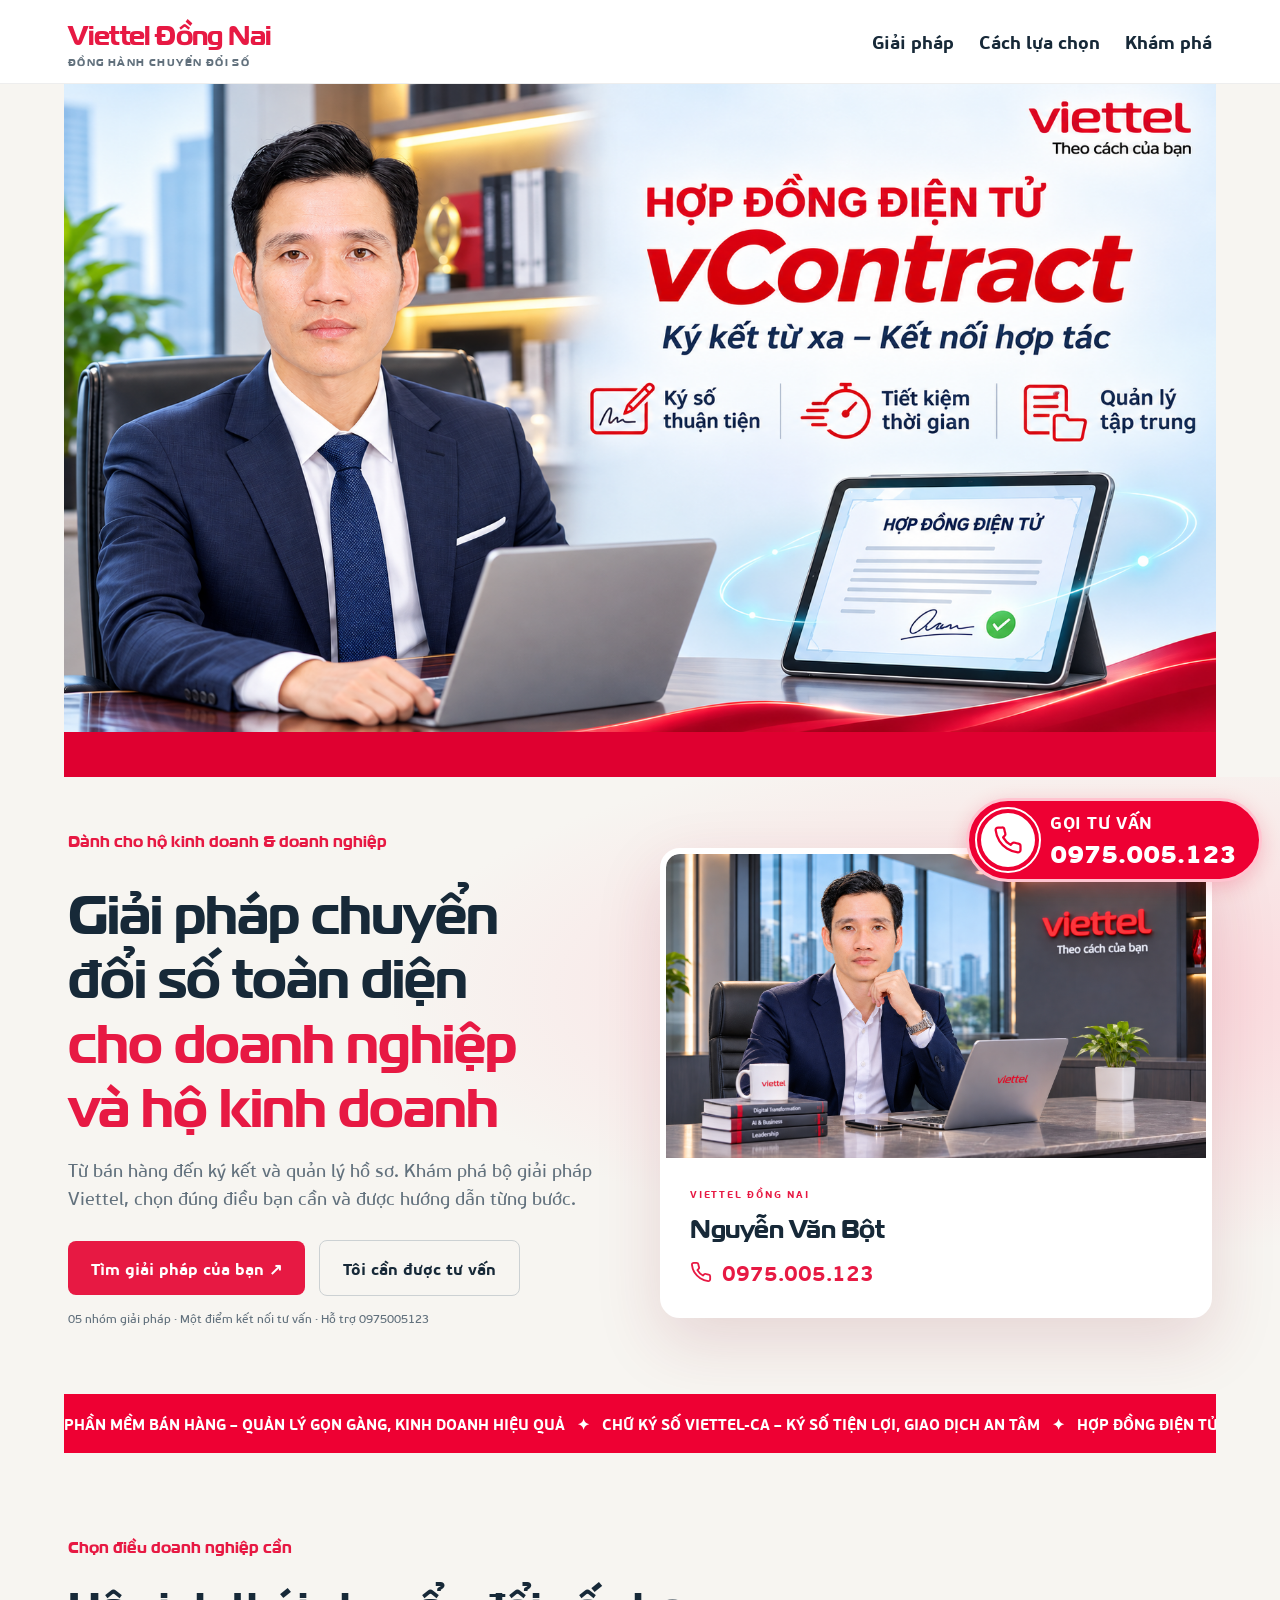
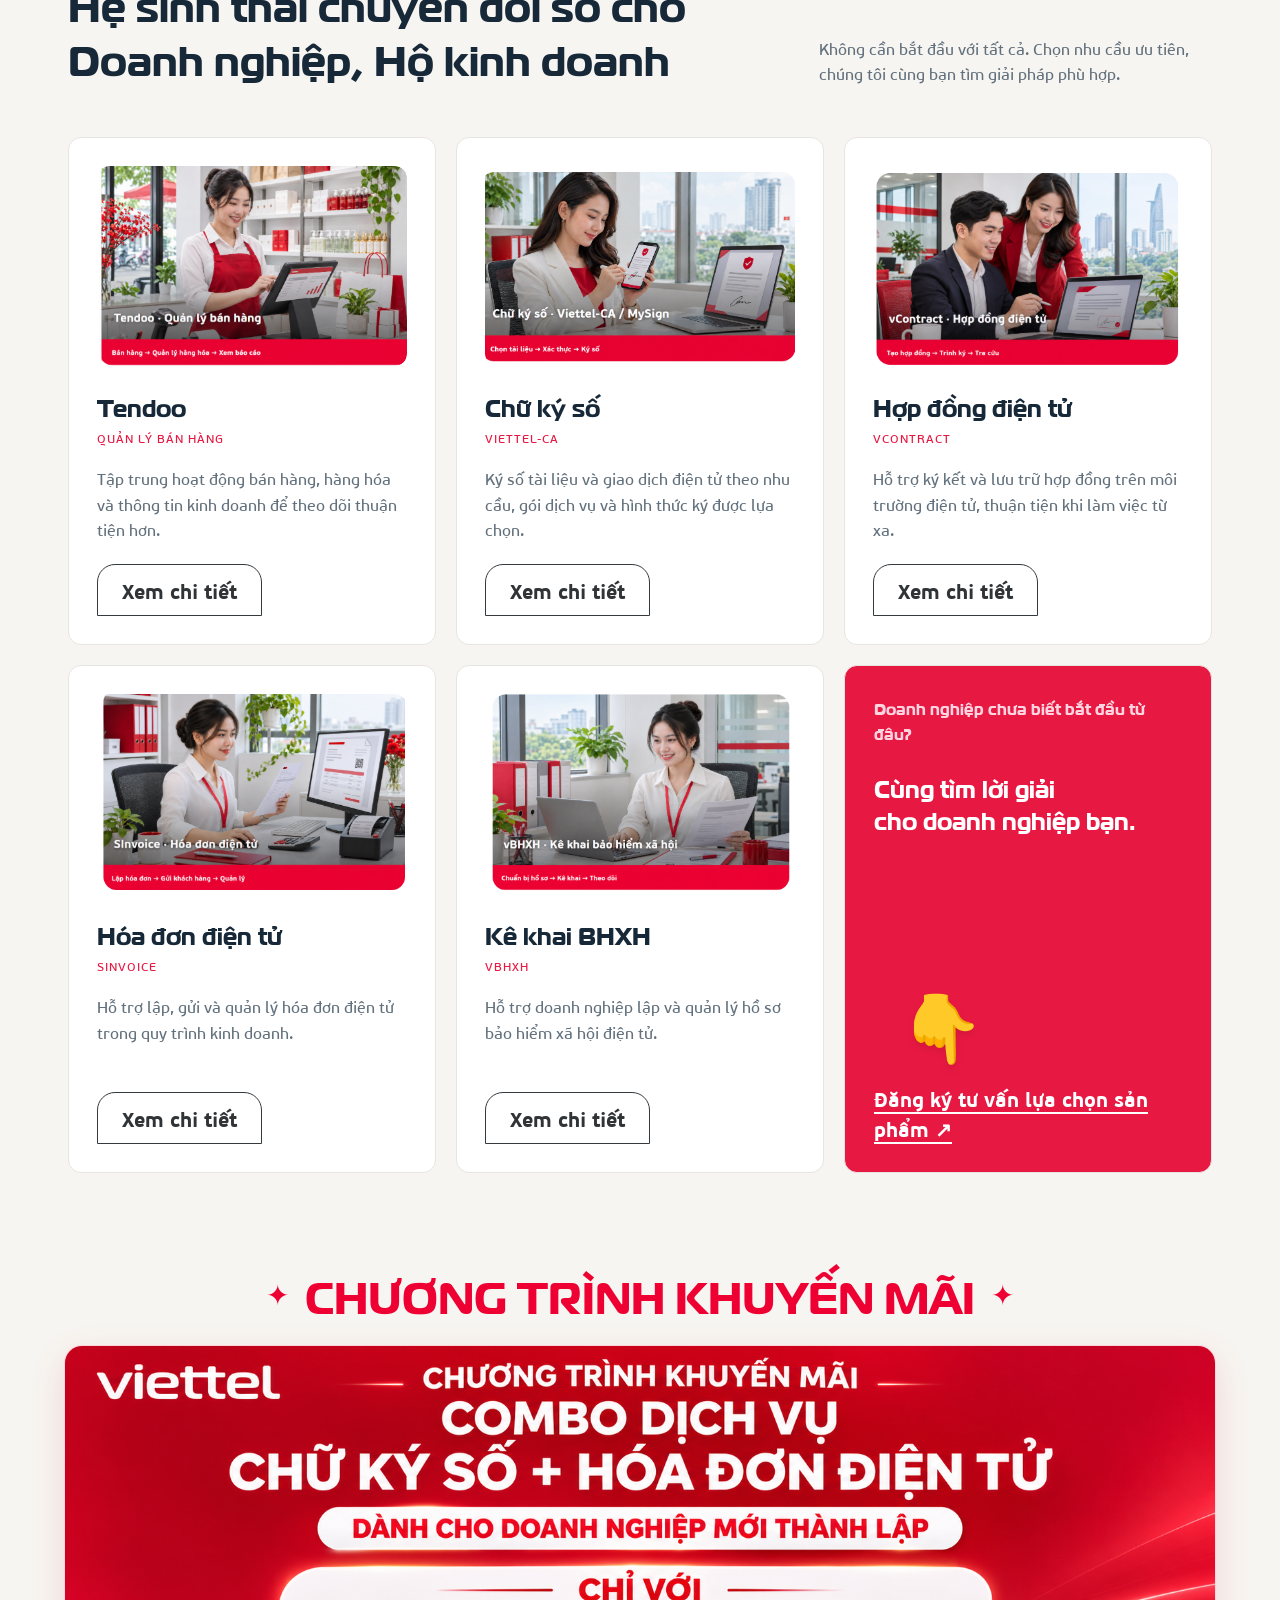
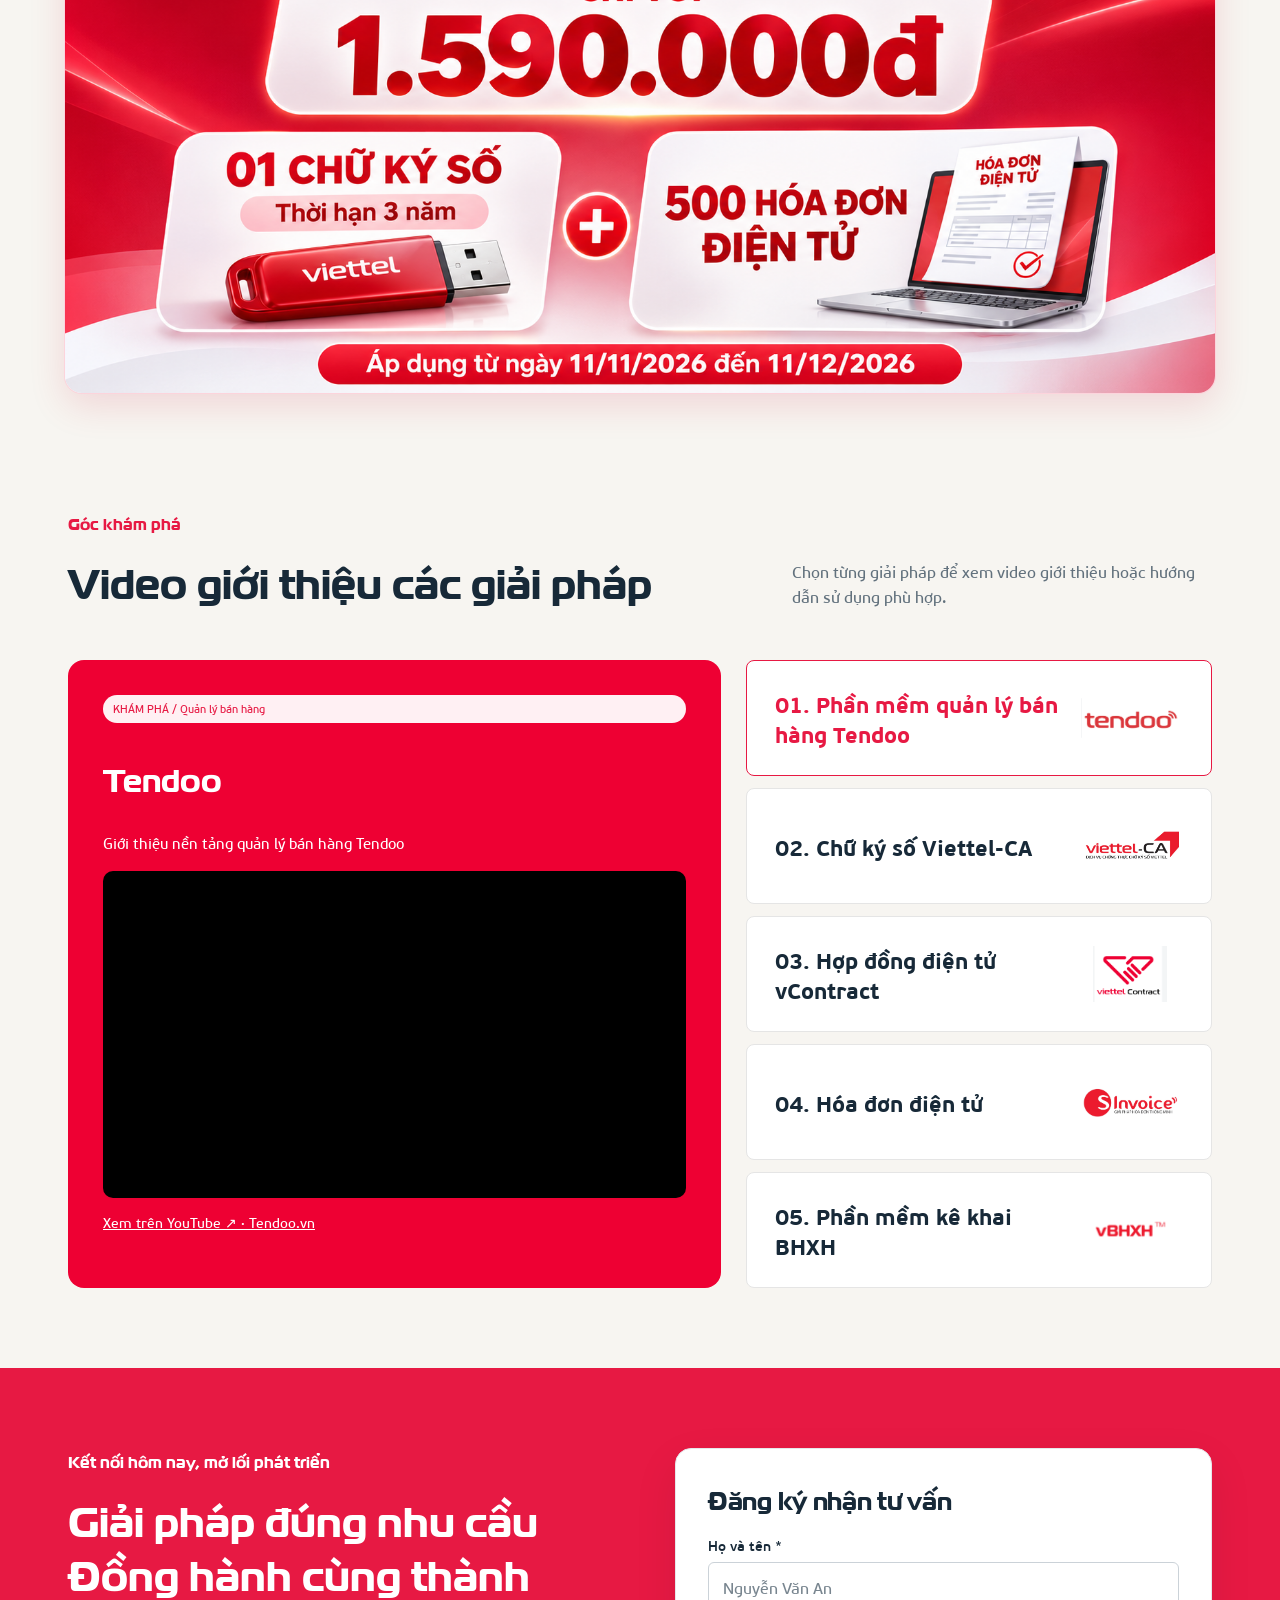
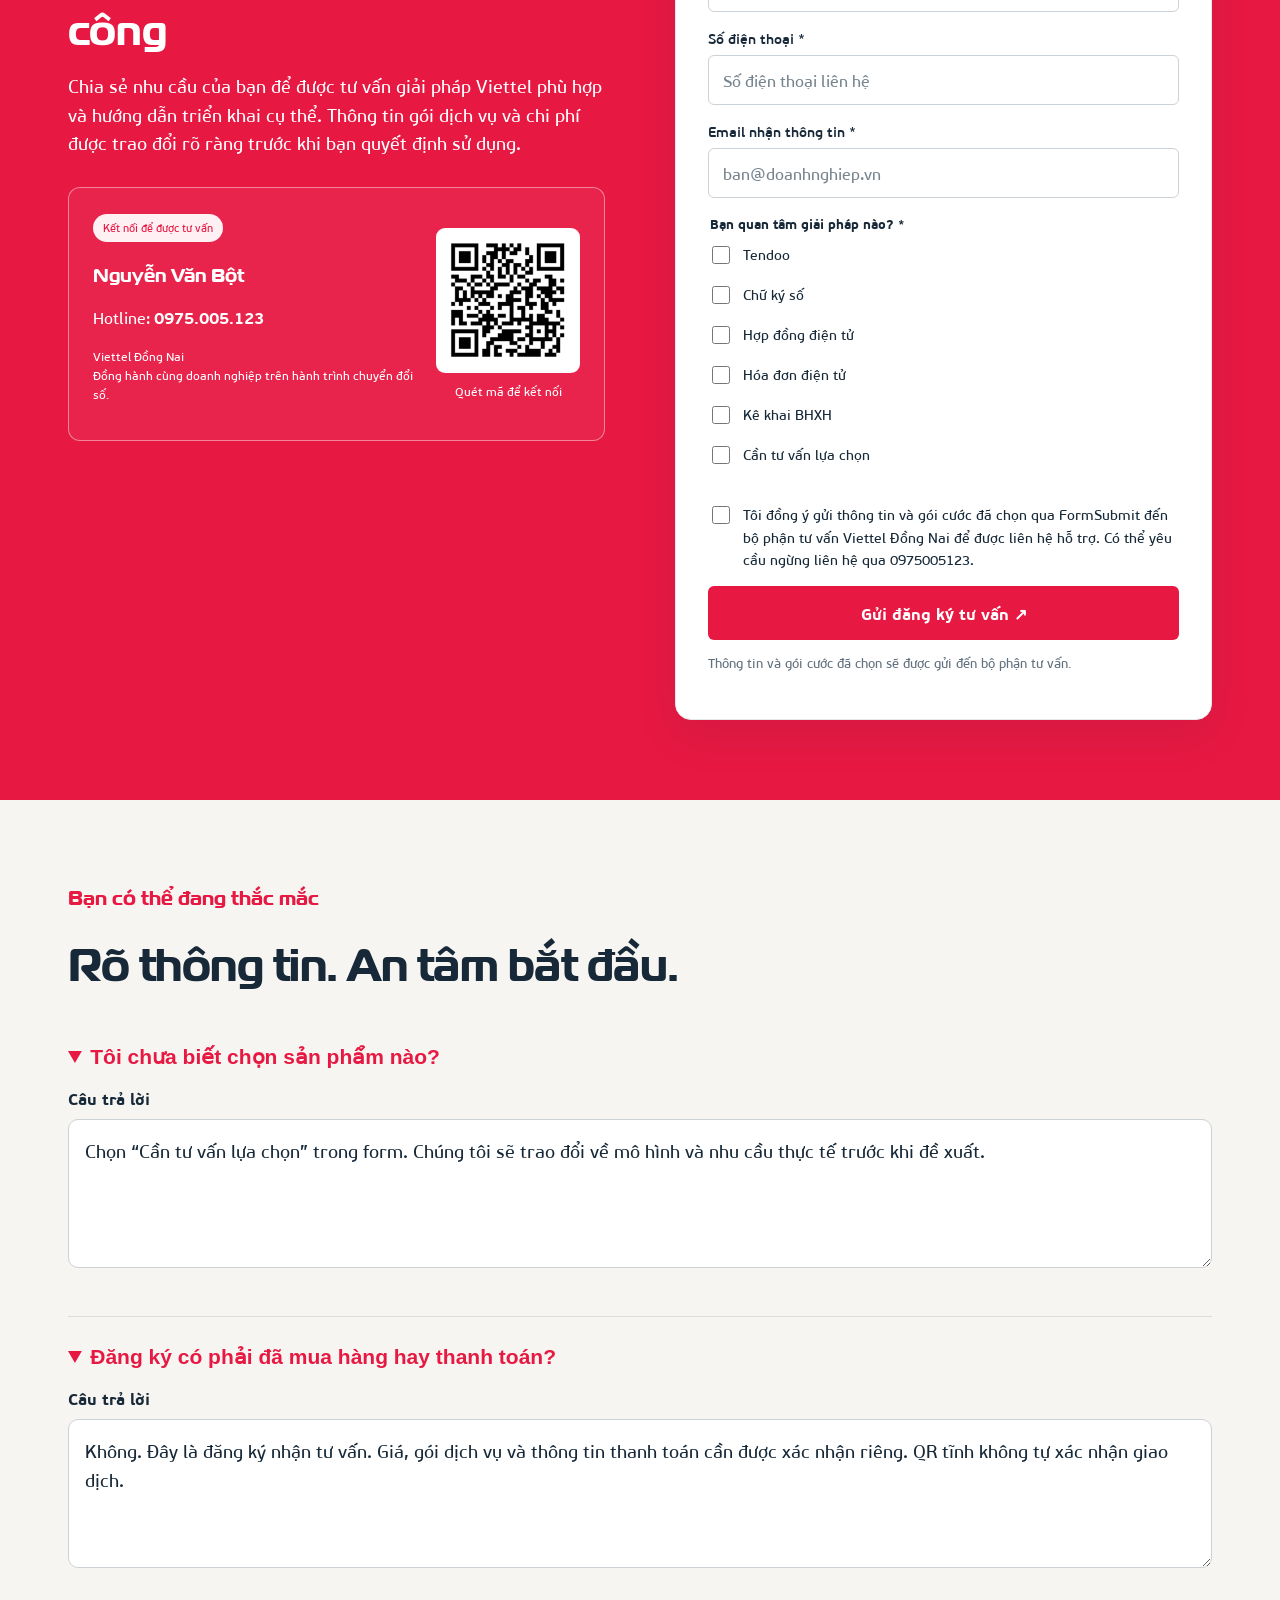
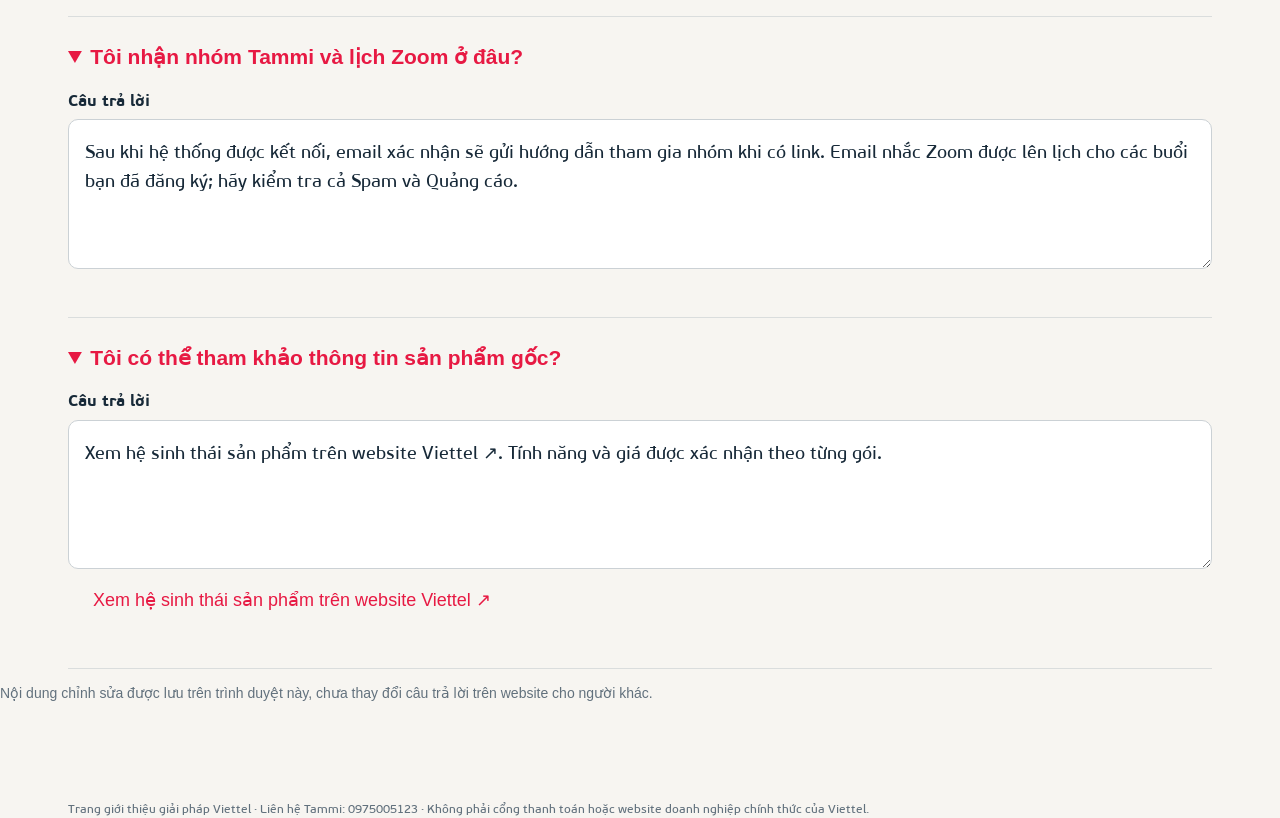
==== commit 4c5839cc: "Add authenticated package management and shared pricing catalog" ====
--- a/index.html
+++ b/index.html
@@ -196,7 +196,7 @@
 @media(prefers-reduced-motion:reduce){.promotion-heading h2{animation:none}}
 
 @media(max-width:600px){.btn.mobilebar.call-consult{padding:4px 10px 4px 4px;gap:6px;border-width:2px;right:8px;bottom:max(8px,env(safe-area-inset-bottom))}.call-consult-icon{width:28px;height:28px;margin:2px;outline-offset:2px}.call-consult-icon svg{width:18px;height:18px}.call-consult-copy>span{font-size:10px}.call-consult-copy strong{font-size:15px}.call-consult-copy{gap:2px}}
-</style></head><body><header><nav class="wrap"><a href="#" class="brand" aria-label="Viettel Đồng Nai">Viettel <span class="brand-location">Đồng Nai</span><small>ĐỒNG HÀNH CHUYỂN ĐỔI SỐ</small></a><div class="links"><a href="#solutions">Giải pháp</a><a href="#guide">Cách lựa chọn</a><a href="#resources">Khám phá</a></div></nav></header><main><section class="guide guide-banner top-service-banners" id="guide" aria-label="Các dịch vụ giải pháp CNTT của Viettel"><div class="poster-carousel" role="region" aria-roledescription="bộ ảnh" aria-label="Poster giải pháp số"><div class="poster-stage"><a class="poster-slide" href="assets/carousel-vcontract-v3.png" target="_blank" rel="noopener"><img src="assets/carousel-vcontract-v3.png" alt="Hợp đồng điện tử Viettel vContract"></a><a class="poster-slide" href="assets/carousel-tendoo-v3.png" target="_blank" rel="noopener" hidden><img src="assets/carousel-tendoo-v3.png" alt="Phần mềm quản lý bán hàng Tendoo"></a><a class="poster-slide" href="assets/carousel-tammi-v3.png" target="_blank" rel="noopener" hidden><img src="assets/carousel-tammi-v3.png" alt="Tammi+ kết nối thông minh mỗi ngày"></a><a class="poster-slide" href="assets/carousel-internet-v3.png" target="_blank" rel="noopener" hidden><img src="assets/carousel-internet-v3.png" alt="Internet Viettel tốc độ cao"></a><a class="poster-slide" href="assets/carousel-sinvoice-v3.png" target="_blank" rel="noopener" hidden><img src="assets/carousel-sinvoice-v3.png" alt="Hóa đơn điện tử Viettel S-Invoice"></a><a class="poster-slide" href="assets/carousel-tendoo-transport.png" target="_blank" rel="noopener" hidden><img src="assets/carousel-tendoo-transport.png" alt="Tendoo vận tải — Giám sát hành trình ô tô"></a><a class="poster-slide" href="assets/carousel-tendoo-marketing.png" target="_blank" rel="noopener" hidden><img src="assets/carousel-tendoo-marketing.png" alt="Tendoo Marketing — Kết nối khách hàng"></a><a class="poster-slide" href="assets/carousel-sim-5g.png" target="_blank" rel="noopener" hidden><img src="assets/carousel-sim-5g.png" alt="SIM 5G Viettel — Bứt phá kết nối"></a></div><div class="poster-controls"><span id="poster-count" aria-live="polite">1 / 8</span></div></div></section><div class="top-banner-address"><div class="banner-address" tabindex="0" aria-label="Địa chỉ: Số 818, Phú Riềng Đỏ, Phường Bình Phước, TP Đồng Nai - Điện thoại: 0975.005.123"><span>Địa chỉ: Số 818, Phú Riềng Đỏ, Phường Bình Phước, TP Đồng Nai - Điện thoại: 0975.005.123</span></div></div><div class="hero"><div class="wrap hero-grid"><div><span class="eyebrow viettel-section-label">Dành cho hộ kinh doanh & doanh nghiệp</span><h1 class="solution-headline">Giải pháp chuyển đổi số toàn diện <em>cho doanh nghiệp và hộ kinh doanh</em></h1><p class="lead">Từ bán hàng đến ký kết và quản lý hồ sơ. Khám phá bộ giải pháp Viettel, chọn đúng điều bạn cần và được hướng dẫn từng bước.</p><div class="actions"><a class="btn" href="#solutions">Tìm giải pháp của bạn ↗</a><a class="btn secondary" href="#register">Tôi cần được tư vấn</a></div><p class="tiny">05 nhóm giải pháp · Một điểm kết nối tư vấn · Hỗ trợ 0975005123</p></div><div class="visual advisor-visual"><figure class="portrait-card"><img src="assets/viettel-office-portrait.png" alt="Nguyễn Văn Bột ngồi tại bàn làm việc trong văn phòng Viettel" width="1672" height="941" fetchpriority="high"><figcaption><span class="portrait-kicker">VIETTEL ĐỒNG NAI</span><h3>Nguyễn Văn Bột</h3><a class="portrait-phone" href="tel:0975005123" aria-label="Gọi 0975.005.123"><svg class="hotline-phone-icon" xmlns="http://www.w3.org/2000/svg" viewBox="0 0 24 24" width="22" height="22" fill="none" stroke="currentColor" stroke-width="2" stroke-linecap="round" stroke-linejoin="round" aria-hidden="true"><path d="M22 16.92v3a2 2 0 0 1-2.18 2 19.79 19.79 0 0 1-8.63-3.07 19.5 19.5 0 0 1-6-6 19.79 19.79 0 0 1-3.07-8.67A2 2 0 0 1 4.11 2h3a2 2 0 0 1 2 1.72c.13.96.36 1.9.69 2.79a2 2 0 0 1-.45 2.11L8.09 9.89a16 16 0 0 0 6 6l1.27-1.27a2 2 0 0 1 2.11-.45c.89.33 1.83.56 2.79.69A2 2 0 0 1 22 16.92z"/></svg>0975.005.123</a></figcaption></figure></div></div></div><div class="strip service-ticker" role="region" aria-label="Các giải pháp Viettel"><p class="service-ticker-accessible">PHẦN MỀM BÁN HÀNG – QUẢN LÝ GỌN GÀNG, KINH DOANH HIỆU QUẢ   ✦   CHỮ KÝ SỐ VIETTEL-CA – KÝ SỐ TIỆN LỢI, GIAO DỊCH AN TÂM   ✦   HỢP ĐỒNG ĐIỆN TỬ – KÝ KẾT TỪ XA, KẾT NỐI ĐỐI TÁC   ✦   HÓA ĐƠN ĐIỆN TỬ – XUẤT HÓA ĐƠN NHANH, QUẢN LÝ DỄ DÀNG   ✦   PHẦN MỀM KÊ KHAI BHXH – HỒ SƠ GỌN NHẸ, TIẾT KIỆM THỜI GIAN   ✦   KẾT NỐI NGAY – TƯ VẤN GIẢI PHÁP PHÙ HỢP CHO DOANH NGHIỆP VÀ HỘ KINH DOANH</p><div class="service-ticker-track" aria-hidden="true"><span>PHẦN MỀM BÁN HÀNG – QUẢN LÝ GỌN GÀNG, KINH DOANH HIỆU QUẢ   ✦   CHỮ KÝ SỐ VIETTEL-CA – KÝ SỐ TIỆN LỢI, GIAO DỊCH AN TÂM   ✦   HỢP ĐỒNG ĐIỆN TỬ – KÝ KẾT TỪ XA, KẾT NỐI ĐỐI TÁC   ✦   HÓA ĐƠN ĐIỆN TỬ – XUẤT HÓA ĐƠN NHANH, QUẢN LÝ DỄ DÀNG   ✦   PHẦN MỀM KÊ KHAI BHXH – HỒ SƠ GỌN NHẸ, TIẾT KIỆM THỜI GIAN   ✦   KẾT NỐI NGAY – TƯ VẤN GIẢI PHÁP PHÙ HỢP CHO DOANH NGHIỆP VÀ HỘ KINH DOANH   ✦   </span><span>PHẦN MỀM BÁN HÀNG – QUẢN LÝ GỌN GÀNG, KINH DOANH HIỆU QUẢ   ✦   CHỮ KÝ SỐ VIETTEL-CA – KÝ SỐ TIỆN LỢI, GIAO DỊCH AN TÂM   ✦   HỢP ĐỒNG ĐIỆN TỬ – KÝ KẾT TỪ XA, KẾT NỐI ĐỐI TÁC   ✦   HÓA ĐƠN ĐIỆN TỬ – XUẤT HÓA ĐƠN NHANH, QUẢN LÝ DỄ DÀNG   ✦   PHẦN MỀM KÊ KHAI BHXH – HỒ SƠ GỌN NHẸ, TIẾT KIỆM THỜI GIAN   ✦   KẾT NỐI NGAY – TƯ VẤN GIẢI PHÁP PHÙ HỢP CHO DOANH NGHIỆP VÀ HỘ KINH DOANH   ✦   </span></div></div><section id="solutions"><div class="wrap"><div class="section-head"><div><span class="eyebrow viettel-section-label">Chọn điều doanh nghiệp cần</span><h2>Hệ sinh thái chuyển đổi số cho Doanh nghiệp, Hộ kinh doanh</h2></div><p>Không cần bắt đầu với tất cả. Chọn nhu cầu ưu tiên, chúng tôi cùng bạn tìm giải pháp phù hợp.</p></div><div class="cards" id="cards"></div></div></section><section class="promotion-section" aria-labelledby="promotion-title"><div class="promotion-heading"><span aria-hidden="true">✦</span><h2 id="promotion-title">CHƯƠNG TRÌNH KHUYẾN MÃI</h2><span aria-hidden="true">✦</span></div><figure class="promotion-poster"><img src="assets/promotion-combo-ca-invoice.png" alt="Chương trình khuyến mãi combo Chữ ký số và Hóa đơn điện tử dành cho doanh nghiệp mới thành lập: 1.590.000đ, gồm 1 chữ ký số thời hạn 3 năm và 500 hóa đơn điện tử. Áp dụng từ 11/11/2026 đến 11/12/2026." loading="lazy" width="1672" height="941"></figure></section><section id="resources"><div class="wrap"><div class="section-head"><div><span class="eyebrow viettel-section-label">Góc khám phá</span><h2>Video giới thiệu các giải pháp</h2></div><p>Chọn từng giải pháp để xem video giới thiệu hoặc hướng dẫn sử dụng phù hợp.</p></div><div class="media"><div class="player" id="player"></div><div class="video-list" id="videos"></div></div></div></section><section class="registration" id="register"><div class="wrap reg-grid"><div><span class="eyebrow viettel-section-label" style="color:#ff9caf">Kết nối hôm nay, mở lối phát triển</span><h2>Giải pháp đúng nhu cầu<br>Đồng hành cùng thành công</h2><p class="lead">Chia sẻ nhu cầu của bạn để được tư vấn giải pháp Viettel phù hợp và hướng dẫn triển khai cụ thể. Thông tin gói dịch vụ và chi phí được trao đổi rõ ràng trước khi bạn quyết định sử dụng.</p><div class="contact contact-with-qr" id="advisor"><div class="contact-copy"><span class="badge">Kết nối để được tư vấn</span><h3>Nguyễn Văn Bột</h3><p>Hotline: <a href="tel:0975005123"><strong>0975.005.123</strong></a></p><p class="tiny" style="color:#bcc9d2">Viettel Đồng Nai<br>Đồng hành cùng doanh nghiệp trên hành trình chuyển đổi số.</p></div><figure class="contact-qr"><a href="assets/contact-qr.jpeg" target="_blank" rel="noopener" aria-label="Mở ảnh mã QR gốc"><img src="assets/contact-qr.jpeg" alt="Mã QR do Nguyễn Văn Bột cung cấp để quét liên hệ" width="785" height="788" loading="lazy"></a><figcaption>Quét mã để kết nối</figcaption></figure></div></div><div class="form" id="formHost"><form id="registration" action="https://formsubmit.co/botnv1010@gmail.com" method="POST"><h3 style="font-size:25px;margin:0 0 20px">Đăng ký nhận tư vấn</h3><label>Họ và tên *<input name="name" required maxlength="100" autocomplete="name" placeholder="Nguyễn Văn An"></label><label>Số điện thoại *<input name="phone" type="tel" required pattern="[+0-9 ()-]{9,20}" maxlength="20" autocomplete="tel" placeholder="Số điện thoại liên hệ"></label><label>Email nhận thông tin *<input name="email" type="email" required maxlength="200" autocomplete="email" placeholder="ban@doanhnghiep.vn"></label><fieldset style="border:0;padding:0"><legend style="font-size:13px;font-weight:bold;margin-bottom:10px">Bạn quan tâm giải pháp nào? *</legend><div id="choices"></div></fieldset><label class="checks"><input type="checkbox" name="consent" required> Tôi đồng ý gửi thông tin và gói cước đã chọn qua FormSubmit đến bộ phận tư vấn Viettel Đồng Nai để được liên hệ hỗ trợ. Có thể yêu cầu ngừng liên hệ qua 0975005123.</label><input name="website" tabindex="-1" autocomplete="off" style="display:none" aria-hidden="true"><button id="submit" type="submit">Gửi đăng ký tư vấn ↗</button><p id="status" role="status" class="tiny">Thông tin và gói cước đã chọn sẽ được gửi đến bộ phận tư vấn.</p></form></div></div></section><section class="faq"><div class="wrap"><span class="eyebrow viettel-section-label">Bạn có thể đang thắc mắc</span><h2>Rõ thông tin. An tâm bắt đầu.</h2><details open><summary>Tôi chưa biết chọn sản phẩm nào?</summary><div class="faq-answer-editor"><label for="faq-answer-1">Câu trả lời</label><textarea id="faq-answer-1" class="faq-answer-input" rows="4" placeholder="Nhập câu trả lời tại đây…">Chọn “Cần tư vấn lựa chọn” trong form. Chúng tôi sẽ trao đổi về mô hình và nhu cầu thực tế trước khi đề xuất.</textarea></div></details><details open><summary>Đăng ký có phải đã mua hàng hay thanh toán?</summary><div class="faq-answer-editor"><label for="faq-answer-2">Câu trả lời</label><textarea id="faq-answer-2" class="faq-answer-input" rows="4" placeholder="Nhập câu trả lời tại đây…">Không. Đây là đăng ký nhận tư vấn. Giá, gói dịch vụ và thông tin thanh toán cần được xác nhận riêng. QR tĩnh không tự xác nhận giao dịch.</textarea></div></details><details open><summary>Tôi nhận nhóm Tammi và lịch Zoom ở đâu?</summary><div class="faq-answer-editor"><label for="faq-answer-3">Câu trả lời</label><textarea id="faq-answer-3" class="faq-answer-input" rows="4" placeholder="Nhập câu trả lời tại đây…">Sau khi hệ thống được kết nối, email xác nhận sẽ gửi hướng dẫn tham gia nhóm khi có link. Email nhắc Zoom được lên lịch cho các buổi bạn đã đăng ký; hãy kiểm tra cả Spam và Quảng cáo.</textarea></div></details><details open><summary>Tôi có thể tham khảo thông tin sản phẩm gốc?</summary><div class="faq-answer-editor"><label for="faq-answer-4">Câu trả lời</label><textarea id="faq-answer-4" class="faq-answer-input" rows="4" placeholder="Nhập câu trả lời tại đây…">Xem hệ sinh thái sản phẩm trên website Viettel ↗. Tính năng và giá được xác nhận theo từng gói.</textarea><p><a href="https://sme.viettel.vn/market-place" target="_blank" rel="noopener" style="color:#e71943">Xem hệ sinh thái sản phẩm trên website Viettel ↗</a></p></div></details></div><p class="faq-draft-note">Nội dung chỉnh sửa được lưu trên trình duyệt này, chưa thay đổi câu trả lời trên website cho người khác.</p></section><dialog id="invoice-pricing" aria-labelledby="invoice-pricing-title"><div class="invoice-dialog-head"><h2 id="invoice-pricing-title">BẢNG GIÁ</h2><button type="button" id="invoice-pricing-close" aria-label="Đóng bảng báo giá">×</button></div><div class="invoice-tabs" role="tablist" aria-label="Loại gói hóa đơn"><button type="button" role="tab" aria-selected="true" id="invoice-single-tab" aria-controls="invoice-single">ĐƠN LẺ</button><button type="button" role="tab" aria-selected="false" id="invoice-combo-tab" aria-controls="invoice-combo">COMBO</button></div><div id="invoice-single" role="tabpanel" aria-labelledby="invoice-single-tab"><div class="invoice-price-grid"><article class="invoice-price-card"><h3>Gói HD_300_TT78</h3><p class="invoice-price">421.000đ</p><p class="invoice-quantity">Gói 300 hóa đơn điện tử</p><ul><li>Đối tượng sử dụng: Doanh nghiệp</li><li>Số lượng: 300</li><li>Thuế: Đã gồm</li><li>Tổng giá gói: 421.000đ</li></ul><button type="button" data-invoice-plan="HD_300_TT78">Đăng ký ngay</button></article><article class="invoice-price-card"><h3>Gói HD_500_TT78</h3><p class="invoice-price">572.000đ</p><p class="invoice-quantity">Gói 500 hóa đơn điện tử</p><ul><li>Đối tượng sử dụng: Doanh nghiệp</li><li>Số lượng: 500</li><li>Thuế: Đã gồm</li><li>Tổng giá gói: 572.000đ</li></ul><button type="button" data-invoice-plan="HD_500_TT78">Đăng ký ngay</button></article><article class="invoice-price-card"><h3>Gói HD_1K_TT78</h3><p class="invoice-price">896.000đ</p><p class="invoice-quantity">Gói 1,000 hóa đơn điện tử</p><ul><li>Đối tượng sử dụng: Doanh nghiệp</li><li>Số lượng: 1,000</li><li>Thuế: Đã gồm</li><li>Tổng giá gói: 896.000đ</li></ul><button type="button" data-invoice-plan="HD_1K_TT78">Đăng ký ngay</button></article><article class="invoice-price-card"><h3>Gói HD_2K_TT78</h3><p class="invoice-price">1.350.000đ</p><p class="invoice-quantity">Gói 2,000 hóa đơn điện tử</p><ul><li>Đối tượng sử dụng: Doanh nghiệp</li><li>Số lượng: 2,000</li><li>Thuế: Đã gồm</li><li>Tổng giá gói: 1.350.000đ</li></ul><button type="button" data-invoice-plan="HD_2K_TT78">Đăng ký ngay</button></article><article class="invoice-price-card"><h3>Gói HD_5K_TT78</h3><p class="invoice-price">2.883.000đ</p><p class="invoice-quantity">Gói 5,000 hóa đơn điện tử</p><ul><li>Đối tượng sử dụng: Doanh nghiệp</li><li>Số lượng: 5,000</li><li>Thuế: Đã gồm</li><li>Tổng giá gói: 2.883.000đ</li></ul><button type="button" data-invoice-plan="HD_5K_TT78">Đăng ký ngay</button></article><article class="invoice-price-card"><h3>Gói HD_10K_TT78</h3><p class="invoice-price">4.773.000đ</p><p class="invoice-quantity">Gói 10,000 hóa đơn điện tử</p><ul><li>Đối tượng sử dụng: Doanh nghiệp</li><li>Số lượng: 10,000</li><li>Thuế: Đã gồm</li><li>Tổng giá gói: 4.773.000đ</li></ul><button type="button" data-invoice-plan="HD_10K_TT78">Đăng ký ngay</button></article></div></div><div id="invoice-combo" role="tabpanel" aria-labelledby="invoice-combo-tab" hidden><details class="invoice-combo-group"><summary>Cấp mới Viettel-CA 1 năm + Hóa đơn điện tử</summary><div class="combo-table-scroll"><table><thead><tr><th>Gói hóa đơn</th><th>Giá trên Viettel.vn</th><th>Đăng ký</th></tr></thead><tbody><tr><td>300 hóa đơn</td><td><del>2.255.000đ</del><strong>2.079.000đ</strong></td><td><button type="button" data-invoice-plan="Combo cấp mới CA 1 năm + 300 hóa đơn">Đăng ký ngay</button></td></tr><tr><td>500 hóa đơn</td><td><del>2.409.000đ</del><strong>2.222.000đ</strong></td><td><button type="button" data-invoice-plan="Combo cấp mới CA 1 năm + 500 hóa đơn">Đăng ký ngay</button></td></tr><tr><td>1,000 hóa đơn</td><td><del>2.739.000đ</del><strong>2.519.000đ</strong></td><td><button type="button" data-invoice-plan="Combo cấp mới CA 1 năm + 1000 hóa đơn">Đăng ký ngay</button></td></tr><tr><td>2,000 hóa đơn</td><td><del>3.201.000đ</del><strong>2.937.000đ</strong></td><td><button type="button" data-invoice-plan="Combo cấp mới CA 1 năm + 2000 hóa đơn">Đăng ký ngay</button></td></tr><tr><td>3,000 hóa đơn</td><td><del>3.762.000đ</del><strong>3.432.000đ</strong></td><td><button type="button" data-invoice-plan="Combo cấp mới CA 1 năm + 3000 hóa đơn">Đăng ký ngay</button></td></tr></tbody></table></div></details><details class="invoice-combo-group"><summary>Cấp mới Viettel-CA 2 năm + Hóa đơn điện tử</summary><div class="combo-table-scroll"><table><thead><tr><th>Gói hóa đơn</th><th>Giá trên Viettel.vn</th><th>Đăng ký</th></tr></thead><tbody><tr><td>300 hóa đơn</td><td><del>3.170.000đ</del><strong>2.904.000đ</strong></td><td><button type="button" data-invoice-plan="Combo cấp mới CA 2 năm + 300 hóa đơn">Đăng ký ngay</button></td></tr><tr><td>500 hóa đơn</td><td><del>3.324.000đ</del><strong>3.047.000đ</strong></td><td><button type="button" data-invoice-plan="Combo cấp mới CA 2 năm + 500 hóa đơn">Đăng ký ngay</button></td></tr><tr><td>1,000 hóa đơn</td><td><del>3.654.000đ</del><strong>3.344.000đ</strong></td><td><button type="button" data-invoice-plan="Combo cấp mới CA 2 năm + 1000 hóa đơn">Đăng ký ngay</button></td></tr><tr><td>2,000 hóa đơn</td><td><del>4.116.000đ</del><strong>3.762.000đ</strong></td><td><button type="button" data-invoice-plan="Combo cấp mới CA 2 năm + 2000 hóa đơn">Đăng ký ngay</button></td></tr><tr><td>3,000 hóa đơn</td><td><del>4.677.000đ</del><strong>4.257.000đ</strong></td><td><button type="button" data-invoice-plan="Combo cấp mới CA 2 năm + 3000 hóa đơn">Đăng ký ngay</button></td></tr></tbody></table></div></details><details class="invoice-combo-group"><summary>Cấp mới Viettel-CA 3 năm + Hóa đơn điện tử</summary><div class="combo-table-scroll"><table><thead><tr><th>Gói hóa đơn</th><th>Giá trên Viettel.vn</th><th>Đăng ký</th></tr></thead><tbody><tr><td>300 hóa đơn</td><td><del>3.538.000đ</del><strong>3.179.000đ</strong></td><td><button type="button" data-invoice-plan="Combo cấp mới CA 3 năm + 300 hóa đơn">Đăng ký ngay</button></td></tr><tr><td>500 hóa đơn</td><td><del>3.692.000đ</del><strong>3.322.000đ</strong></td><td><button type="button" data-invoice-plan="Combo cấp mới CA 3 năm + 500 hóa đơn">Đăng ký ngay</button></td></tr><tr><td>1,000 hóa đơn</td><td><del>4.022.000đ</del><strong>3.619.000đ</strong></td><td><button type="button" data-invoice-plan="Combo cấp mới CA 3 năm + 1000 hóa đơn">Đăng ký ngay</button></td></tr><tr><td>2,000 hóa đơn</td><td><del>4.484.000đ</del><strong>4.037.000đ</strong></td><td><button type="button" data-invoice-plan="Combo cấp mới CA 3 năm + 2000 hóa đơn">Đăng ký ngay</button></td></tr><tr><td>3,000 hóa đơn</td><td><del>5.045.000đ</del><strong>4.532.000đ</strong></td><td><button type="button" data-invoice-plan="Combo cấp mới CA 3 năm + 3000 hóa đơn">Đăng ký ngay</button></td></tr></tbody></table></div></details><details class="invoice-combo-group"><summary>Gia hạn Viettel-CA 1 năm + Hóa đơn điện tử</summary><div class="combo-table-scroll"><table><thead><tr><th>Gói hóa đơn</th><th>Giá trên Viettel.vn</th><th>Đăng ký</th></tr></thead><tbody><tr><td>300 hóa đơn</td><td><del>1.705.000đ</del><strong>1.529.000đ</strong></td><td><button type="button" data-invoice-plan="Combo gia hạn CA 1 năm + 300 hóa đơn">Đăng ký ngay</button></td></tr><tr><td>500 hóa đơn</td><td><del>1.859.000đ</del><strong>1.672.000đ</strong></td><td><button type="button" data-invoice-plan="Combo gia hạn CA 1 năm + 500 hóa đơn">Đăng ký ngay</button></td></tr><tr><td>1,000 hóa đơn</td><td><del>2.189.000đ</del><strong>1.969.000đ</strong></td><td><button type="button" data-invoice-plan="Combo gia hạn CA 1 năm + 1000 hóa đơn">Đăng ký ngay</button></td></tr><tr><td>2,000 hóa đơn</td><td><del>2.651.000đ</del><strong>2.387.000đ</strong></td><td><button type="button" data-invoice-plan="Combo gia hạn CA 1 năm + 2000 hóa đơn">Đăng ký ngay</button></td></tr><tr><td>3,000 hóa đơn</td><td><del>3.212.000đ</del><strong>2.882.000đ</strong></td><td><button type="button" data-invoice-plan="Combo gia hạn CA 1 năm + 3000 hóa đơn">Đăng ký ngay</button></td></tr></tbody></table></div></details><details class="invoice-combo-group"><summary>Gia hạn Viettel-CA 2 năm + Hóa đơn điện tử</summary><div class="combo-table-scroll"><table><thead><tr><th>Gói hóa đơn</th><th>Giá trên Viettel.vn</th><th>Đăng ký</th></tr></thead><tbody><tr><td>300 hóa đơn</td><td><del>2.620.000đ</del><strong>2.354.000đ</strong></td><td><button type="button" data-invoice-plan="Combo gia hạn CA 2 năm + 300 hóa đơn">Đăng ký ngay</button></td></tr><tr><td>500 hóa đơn</td><td><del>2.774.000đ</del><strong>2.497.000đ</strong></td><td><button type="button" data-invoice-plan="Combo gia hạn CA 2 năm + 500 hóa đơn">Đăng ký ngay</button></td></tr><tr><td>1,000 hóa đơn</td><td><del>3.104.000đ</del><strong>2.794.000đ</strong></td><td><button type="button" data-invoice-plan="Combo gia hạn CA 2 năm + 1000 hóa đơn">Đăng ký ngay</button></td></tr><tr><td>2,000 hóa đơn</td><td><del>3.566.000đ</del><strong>3.212.000đ</strong></td><td><button type="button" data-invoice-plan="Combo gia hạn CA 2 năm + 2000 hóa đơn">Đăng ký ngay</button></td></tr><tr><td>3,000 hóa đơn</td><td><del>4.127.000đ</del><strong>3.707.000đ</strong></td><td><button type="button" data-invoice-plan="Combo gia hạn CA 2 năm + 3000 hóa đơn">Đăng ký ngay</button></td></tr></tbody></table></div></details><details class="invoice-combo-group"><summary>Gia hạn Viettel-CA 3 năm + Hóa đơn điện tử</summary><div class="combo-table-scroll"><table><thead><tr><th>Gói hóa đơn</th><th>Giá trên Viettel.vn</th><th>Đăng ký</th></tr></thead><tbody><tr><td>300 hóa đơn</td><td><del>3.338.000đ</del><strong>3.003.000đ</strong></td><td><button type="button" data-invoice-plan="Combo gia hạn CA 3 năm + 300 hóa đơn">Đăng ký ngay</button></td></tr><tr><td>500 hóa đơn</td><td><del>3.492.000đ</del><strong>3.146.000đ</strong></td><td><button type="button" data-invoice-plan="Combo gia hạn CA 3 năm + 500 hóa đơn">Đăng ký ngay</button></td></tr><tr><td>1,000 hóa đơn</td><td><del>3.822.000đ</del><strong>3.443.000đ</strong></td><td><button type="button" data-invoice-plan="Combo gia hạn CA 3 năm + 1000 hóa đơn">Đăng ký ngay</button></td></tr><tr><td>2,000 hóa đơn</td><td><del>4.284.000đ</del><strong>3.861.000đ</strong></td><td><button type="button" data-invoice-plan="Combo gia hạn CA 3 năm + 2000 hóa đơn">Đăng ký ngay</button></td></tr><tr><td>3,000 hóa đơn</td><td><del>4.845.000đ</del><strong>4.356.000đ</strong></td><td><button type="button" data-invoice-plan="Combo gia hạn CA 3 năm + 3000 hóa đơn">Đăng ký ngay</button></td></tr></tbody></table></div></details></div><p class="invoice-price-note">Nguồn: <a href="https://viettel.vn/s-invoice" target="_blank" rel="noopener">Viettel.vn — Hóa đơn điện tử</a>. Cập nhật ngày 05/11/2026. Giá và ưu đãi có thể thay đổi; xác nhận khi đăng ký.</p></dialog><dialog id="ca-pricing" aria-labelledby="ca-pricing-title"><div class="ca-price-head"><h2 id="ca-pricing-title">BẢNG GIÁ / CHÍNH SÁCH CHỮ KÝ SỐ</h2><button type="button" id="ca-pricing-close" aria-label="Đóng bảng giá chữ ký số">×</button></div><h3 class="ca-section-title">Chính sách Chữ ký số Viettel</h3><div class="invoice-tabs" role="tablist" data-ca-tabs="token"><button type="button" role="tab" data-ca-tab="token-0" aria-selected="true" aria-controls="ca-panel-token-0">TỔ CHỨC</button><button type="button" role="tab" data-ca-tab="token-1" aria-selected="false" aria-controls="ca-panel-token-1">CÁ NHÂN</button><button type="button" role="tab" data-ca-tab="token-2" aria-selected="false" aria-controls="ca-panel-token-2">COMBO</button></div><div id="ca-panel-token-0" data-ca-panel="token" role="tabpanel" ><div class="invoice-price-grid"><article class="invoice-price-card"><h3>Gói CA1</h3><p class="invoice-price">1.792.000đ</p><p>Cấp mới 1 năm Chữ ký số USB Token cho tổ chức</p><ul><li>Phí hòa mạng: 0đ</li><li>Phí lắp đặt: 0đ</li><li>Thời gian sử dụng: 12 tháng</li><li>Thuế VAT: Đã gồm</li><li>Thiết bị USB TOKEN: Có</li><li>Loại đăng ký: Đăng ký mới</li></ul><button type="button" data-ca-plan="CA1 — Cấp mới 1 năm Chữ ký số USB Token cho tổ chức">Đăng ký ngay</button></article><article class="invoice-price-card"><h3>Gói CA2</h3><p class="invoice-price">2.691.000đ</p><p>Cấp mới 2 năm Chữ ký số USB Token cho tổ chức</p><ul><li>Phí hòa mạng: 0đ</li><li>Phí lắp đặt: 0đ</li><li>Thời gian sử dụng: 24 tháng</li><li>Thuế VAT: Đã gồm</li><li>Thiết bị USB TOKEN: Có</li><li>Loại đăng ký: Đăng ký mới</li></ul><button type="button" data-ca-plan="CA2 — Cấp mới 2 năm Chữ ký số USB Token cho tổ chức">Đăng ký ngay</button></article><article class="invoice-price-card"><h3>Gói CA3</h3><p class="invoice-price">3.052.000đ</p><p>Cấp mới 3 năm Chữ ký số USB Token cho tổ chức</p><ul><li>Phí hòa mạng: 0đ</li><li>Phí lắp đặt: 0đ</li><li>Thời gian sử dụng: 36 tháng</li><li>Thuế VAT: Đã gồm</li><li>Thiết bị USB TOKEN: Có</li><li>Loại đăng ký: Đăng ký mới</li></ul><button type="button" data-ca-plan="CA3 — Cấp mới 3 năm Chữ ký số USB Token cho tổ chức">Đăng ký ngay</button></article><article class="invoice-price-card"><h3>Gói CA1_GH</h3><p class="invoice-price">1.252.000đ</p><p>Gia hạn 1 năm Chữ ký số USB Token cho tổ chức</p><ul><li>Phí hòa mạng: 0đ</li><li>Phí lắp đặt: 0đ</li><li>Thời gian sử dụng: 12 tháng</li><li>Thuế VAT: Đã gồm</li><li>Thiết bị USB TOKEN: Không</li><li>Loại đăng ký: Gia hạn</li></ul><button type="button" data-ca-plan="CA1_GH — Gia hạn 1 năm Chữ ký số USB Token cho tổ chức">Đăng ký ngay</button></article><article class="invoice-price-card"><h3>Gói CA2_GH</h3><p class="invoice-price">2.151.000đ</p><p>Gia hạn 2 năm Chữ ký số USB Token cho tổ chức</p><ul><li>Phí hòa mạng: 0đ</li><li>Phí lắp đặt: 0đ</li><li>Thời gian sử dụng: 24 tháng</li><li>Thuế VAT: Đã gồm</li><li>Thiết bị USB TOKEN: Không</li><li>Loại đăng ký: Gia hạn</li></ul><button type="button" data-ca-plan="CA2_GH — Gia hạn 2 năm Chữ ký số USB Token cho tổ chức">Đăng ký ngay</button></article><article class="invoice-price-card"><h3>Gói CA3_GH</h3><p class="invoice-price">2.856.000đ</p><p>Gia hạn 3 năm Chữ ký số USB Token cho tổ chức</p><ul><li>Phí hòa mạng: 0đ</li><li>Phí lắp đặt: 0đ</li><li>Thời gian sử dụng: 36 tháng</li><li>Thuế VAT: Đã gồm</li><li>Thiết bị USB TOKEN: Không</li><li>Loại đăng ký: Gia hạn</li></ul><button type="button" data-ca-plan="CA3_GH — Gia hạn 3 năm Chữ ký số USB Token cho tổ chức">Đăng ký ngay</button></article></div></div><div id="ca-panel-token-1" data-ca-panel="token" role="tabpanel" hidden><div class="invoice-price-grid"><article class="invoice-price-card"><h3>Gói CACN1</h3><p class="invoice-price">486.000đ</p><p>Cấp mới 1 năm Chữ ký số USB Token cho cá nhân</p><ul><li>Phí hòa mạng: 0đ</li><li>Phí lắp đặt: 0đ</li><li>Thời gian sử dụng: 12 tháng</li><li>Thuế VAT: Đã gồm</li><li>Thiết bị USB TOKEN: Có</li><li>Loại đăng ký: Đăng ký mới</li></ul><button type="button" data-ca-plan="CACN1 — Cấp mới 1 năm Chữ ký số USB Token cho cá nhân">Đăng ký ngay</button></article><article class="invoice-price-card"><h3>Gói CACN2</h3><p class="invoice-price">826.000đ</p><p>Cấp mới 2 năm Chữ ký số USB Token cho cá nhân</p><ul><li>Phí hòa mạng: 0đ</li><li>Phí lắp đặt: 0đ</li><li>Thời gian sử dụng: 24 tháng</li><li>Thuế VAT: Đã gồm</li><li>Thiết bị USB TOKEN: Có</li><li>Loại đăng ký: Đăng ký mới</li></ul><button type="button" data-ca-plan="CACN2 — Cấp mới 2 năm Chữ ký số USB Token cho cá nhân">Đăng ký ngay</button></article><article class="invoice-price-card"><h3>Gói CACN3</h3><p class="invoice-price">1.166.000đ</p><p>Cấp mới 3 năm Chữ ký số USB Token cho cá nhân</p><ul><li>Phí hòa mạng: 0đ</li><li>Phí lắp đặt: 0đ</li><li>Thời gian sử dụng: 36 tháng</li><li>Thuế VAT: Đã gồm</li><li>Thiết bị USB TOKEN: Có</li><li>Loại đăng ký: Đăng ký mới</li></ul><button type="button" data-ca-plan="CACN3 — Cấp mới 3 năm Chữ ký số USB Token cho cá nhân">Đăng ký ngay</button></article><article class="invoice-price-card"><h3>Gói CACN1_GH</h3><p class="invoice-price">486.000đ</p><p>Gia hạn 1 năm Chữ ký số USB Token cho cá nhân</p><ul><li>Phí hòa mạng: 0đ</li><li>Phí lắp đặt: 0đ</li><li>Thời gian sử dụng: 12 tháng</li><li>Thuế VAT: Đã gồm</li><li>Thiết bị USB TOKEN: Không</li><li>Loại đăng ký: Gia hạn</li></ul><button type="button" data-ca-plan="CACN1_GH — Gia hạn 1 năm Chữ ký số USB Token cho cá nhân">Đăng ký ngay</button></article><article class="invoice-price-card"><h3>Gói CACN2_GH</h3><p class="invoice-price">826.000đ</p><p>Gia hạn 2 năm Chữ ký số USB Token cho cá nhân</p><ul><li>Phí hòa mạng: 0đ</li><li>Phí lắp đặt: 0đ</li><li>Thời gian sử dụng: 24 tháng</li><li>Thuế VAT: Đã gồm</li><li>Thiết bị USB TOKEN: Không</li><li>Loại đăng ký: Gia hạn</li></ul><button type="button" data-ca-plan="CACN2_GH — Gia hạn 2 năm Chữ ký số USB Token cho cá nhân">Đăng ký ngay</button></article><article class="invoice-price-card"><h3>Gói CACN3_GH</h3><p class="invoice-price">1.166.000đ</p><p>Gia hạn 3 năm Chữ ký số USB Token cho cá nhân</p><ul><li>Phí hòa mạng: 0đ</li><li>Phí lắp đặt: 0đ</li><li>Thời gian sử dụng: 36 tháng</li><li>Thuế VAT: Đã gồm</li><li>Thiết bị USB TOKEN: Không</li><li>Loại đăng ký: Gia hạn</li></ul><button type="button" data-ca-plan="CACN3_GH — Gia hạn 3 năm Chữ ký số USB Token cho cá nhân">Đăng ký ngay</button></article></div></div><div id="ca-panel-token-2" data-ca-panel="token" role="tabpanel" hidden><div class="invoice-tabs" role="tablist" data-ca-tabs="combo"><button type="button" role="tab" data-ca-tab="combo-0" aria-selected="true" aria-controls="ca-panel-combo-0">SInvoice</button><button type="button" role="tab" data-ca-tab="combo-1" aria-selected="false" aria-controls="ca-panel-combo-1">BHXH</button></div><div id="ca-panel-combo-0" data-ca-panel="combo" role="tabpanel" ><details class="invoice-combo-group"><summary>Cấp mới Viettel-CA 1 năm + Hóa đơn điện tử</summary><div class="combo-table-scroll"><table><thead><tr><th>Gói hóa đơn</th><th>Giá trên Viettel.vn</th><th>Đăng ký</th></tr></thead><tbody><tr><td>300 hóa đơn</td><td><del>2.255.000đ</del><strong>2.079.000đ</strong></td><td><button type="button" data-ca-plan="Combo cấp mới CA 1 năm + 300 hóa đơn">Đăng ký ngay</button></td></tr><tr><td>500 hóa đơn</td><td><del>2.409.000đ</del><strong>2.222.000đ</strong></td><td><button type="button" data-ca-plan="Combo cấp mới CA 1 năm + 500 hóa đơn">Đăng ký ngay</button></td></tr><tr><td>1,000 hóa đơn</td><td><del>2.739.000đ</del><strong>2.519.000đ</strong></td><td><button type="button" data-ca-plan="Combo cấp mới CA 1 năm + 1000 hóa đơn">Đăng ký ngay</button></td></tr><tr><td>2,000 hóa đơn</td><td><del>3.201.000đ</del><strong>2.937.000đ</strong></td><td><button type="button" data-ca-plan="Combo cấp mới CA 1 năm + 2000 hóa đơn">Đăng ký ngay</button></td></tr><tr><td>3,000 hóa đơn</td><td><del>3.762.000đ</del><strong>3.432.000đ</strong></td><td><button type="button" data-ca-plan="Combo cấp mới CA 1 năm + 3000 hóa đơn">Đăng ký ngay</button></td></tr></tbody></table></div></details><details class="invoice-combo-group"><summary>Cấp mới Viettel-CA 2 năm + Hóa đơn điện tử</summary><div class="combo-table-scroll"><table><thead><tr><th>Gói hóa đơn</th><th>Giá trên Viettel.vn</th><th>Đăng ký</th></tr></thead><tbody><tr><td>300 hóa đơn</td><td><del>3.170.000đ</del><strong>2.904.000đ</strong></td><td><button type="button" data-ca-plan="Combo cấp mới CA 2 năm + 300 hóa đơn">Đăng ký ngay</button></td></tr><tr><td>500 hóa đơn</td><td><del>3.324.000đ</del><strong>3.047.000đ</strong></td><td><button type="button" data-ca-plan="Combo cấp mới CA 2 năm + 500 hóa đơn">Đăng ký ngay</button></td></tr><tr><td>1,000 hóa đơn</td><td><del>3.654.000đ</del><strong>3.344.000đ</strong></td><td><button type="button" data-ca-plan="Combo cấp mới CA 2 năm + 1000 hóa đơn">Đăng ký ngay</button></td></tr><tr><td>2,000 hóa đơn</td><td><del>4.116.000đ</del><strong>3.762.000đ</strong></td><td><button type="button" data-ca-plan="Combo cấp mới CA 2 năm + 2000 hóa đơn">Đăng ký ngay</button></td></tr><tr><td>3,000 hóa đơn</td><td><del>4.677.000đ</del><strong>4.257.000đ</strong></td><td><button type="button" data-ca-plan="Combo cấp mới CA 2 năm + 3000 hóa đơn">Đăng ký ngay</button></td></tr></tbody></table></div></details><details class="invoice-combo-group"><summary>Cấp mới Viettel-CA 3 năm + Hóa đơn điện tử</summary><div class="combo-table-scroll"><table><thead><tr><th>Gói hóa đơn</th><th>Giá trên Viettel.vn</th><th>Đăng ký</th></tr></thead><tbody><tr><td>300 hóa đơn</td><td><del>3.538.000đ</del><strong>3.179.000đ</strong></td><td><button type="button" data-ca-plan="Combo cấp mới CA 3 năm + 300 hóa đơn">Đăng ký ngay</button></td></tr><tr><td>500 hóa đơn</td><td><del>3.692.000đ</del><strong>3.322.000đ</strong></td><td><button type="button" data-ca-plan="Combo cấp mới CA 3 năm + 500 hóa đơn">Đăng ký ngay</button></td></tr><tr><td>1,000 hóa đơn</td><td><del>4.022.000đ</del><strong>3.619.000đ</strong></td><td><button type="button" data-ca-plan="Combo cấp mới CA 3 năm + 1000 hóa đơn">Đăng ký ngay</button></td></tr><tr><td>2,000 hóa đơn</td><td><del>4.484.000đ</del><strong>4.037.000đ</strong></td><td><button type="button" data-ca-plan="Combo cấp mới CA 3 năm + 2000 hóa đơn">Đăng ký ngay</button></td></tr><tr><td>3,000 hóa đơn</td><td><del>5.045.000đ</del><strong>4.532.000đ</strong></td><td><button type="button" data-ca-plan="Combo cấp mới CA 3 năm + 3000 hóa đơn">Đăng ký ngay</button></td></tr></tbody></table></div></details><details class="invoice-combo-group"><summary>Gia hạn Viettel-CA 1 năm + Hóa đơn điện tử</summary><div class="combo-table-scroll"><table><thead><tr><th>Gói hóa đơn</th><th>Giá trên Viettel.vn</th><th>Đăng ký</th></tr></thead><tbody><tr><td>300 hóa đơn</td><td><del>1.705.000đ</del><strong>1.529.000đ</strong></td><td><button type="button" data-ca-plan="Combo gia hạn CA 1 năm + 300 hóa đơn">Đăng ký ngay</button></td></tr><tr><td>500 hóa đơn</td><td><del>1.859.000đ</del><strong>1.672.000đ</strong></td><td><button type="button" data-ca-plan="Combo gia hạn CA 1 năm + 500 hóa đơn">Đăng ký ngay</button></td></tr><tr><td>1,000 hóa đơn</td><td><del>2.189.000đ</del><strong>1.969.000đ</strong></td><td><button type="button" data-ca-plan="Combo gia hạn CA 1 năm + 1000 hóa đơn">Đăng ký ngay</button></td></tr><tr><td>2,000 hóa đơn</td><td><del>2.651.000đ</del><strong>2.387.000đ</strong></td><td><button type="button" data-ca-plan="Combo gia hạn CA 1 năm + 2000 hóa đơn">Đăng ký ngay</button></td></tr><tr><td>3,000 hóa đơn</td><td><del>3.212.000đ</del><strong>2.882.000đ</strong></td><td><button type="button" data-ca-plan="Combo gia hạn CA 1 năm + 3000 hóa đơn">Đăng ký ngay</button></td></tr></tbody></table></div></details><details class="invoice-combo-group"><summary>Gia hạn Viettel-CA 2 năm + Hóa đơn điện tử</summary><div class="combo-table-scroll"><table><thead><tr><th>Gói hóa đơn</th><th>Giá trên Viettel.vn</th><th>Đăng ký</th></tr></thead><tbody><tr><td>300 hóa đơn</td><td><del>2.620.000đ</del><strong>2.354.000đ</strong></td><td><button type="button" data-ca-plan="Combo gia hạn CA 2 năm + 300 hóa đơn">Đăng ký ngay</button></td></tr><tr><td>500 hóa đơn</td><td><del>2.774.000đ</del><strong>2.497.000đ</strong></td><td><button type="button" data-ca-plan="Combo gia hạn CA 2 năm + 500 hóa đơn">Đăng ký ngay</button></td></tr><tr><td>1,000 hóa đơn</td><td><del>3.104.000đ</del><strong>2.794.000đ</strong></td><td><button type="button" data-ca-plan="Combo gia hạn CA 2 năm + 1000 hóa đơn">Đăng ký ngay</button></td></tr><tr><td>2,000 hóa đơn</td><td><del>3.566.000đ</del><strong>3.212.000đ</strong></td><td><button type="button" data-ca-plan="Combo gia hạn CA 2 năm + 2000 hóa đơn">Đăng ký ngay</button></td></tr><tr><td>3,000 hóa đơn</td><td><del>4.127.000đ</del><strong>3.707.000đ</strong></td><td><button type="button" data-ca-plan="Combo gia hạn CA 2 năm + 3000 hóa đơn">Đăng ký ngay</button></td></tr></tbody></table></div></details><details class="invoice-combo-group"><summary>Gia hạn Viettel-CA 3 năm + Hóa đơn điện tử</summary><div class="combo-table-scroll"><table><thead><tr><th>Gói hóa đơn</th><th>Giá trên Viettel.vn</th><th>Đăng ký</th></tr></thead><tbody><tr><td>300 hóa đơn</td><td><del>3.338.000đ</del><strong>3.003.000đ</strong></td><td><button type="button" data-ca-plan="Combo gia hạn CA 3 năm + 300 hóa đơn">Đăng ký ngay</button></td></tr><tr><td>500 hóa đơn</td><td><del>3.492.000đ</del><strong>3.146.000đ</strong></td><td><button type="button" data-ca-plan="Combo gia hạn CA 3 năm + 500 hóa đơn">Đăng ký ngay</button></td></tr><tr><td>1,000 hóa đơn</td><td><del>3.822.000đ</del><strong>3.443.000đ</strong></td><td><button type="button" data-ca-plan="Combo gia hạn CA 3 năm + 1000 hóa đơn">Đăng ký ngay</button></td></tr><tr><td>2,000 hóa đơn</td><td><del>4.284.000đ</del><strong>3.861.000đ</strong></td><td><button type="button" data-ca-plan="Combo gia hạn CA 3 năm + 2000 hóa đơn">Đăng ký ngay</button></td></tr><tr><td>3,000 hóa đơn</td><td><del>4.845.000đ</del><strong>4.356.000đ</strong></td><td><button type="button" data-ca-plan="Combo gia hạn CA 3 năm + 3000 hóa đơn">Đăng ký ngay</button></td></tr></tbody></table></div></details></div><div id="ca-panel-combo-1" data-ca-panel="combo" role="tabpanel" hidden><details class="invoice-combo-group"><summary>Cấp mới Viettel-CA 18 tháng + BHXH</summary><div class="combo-table-scroll"><table><thead><tr><th>Gói BHXH</th><th>Đơn giá</th><th>Đăng ký</th></tr></thead><tbody><tr><td>vBHXH 10 người lao động</td><td><del>2.038.300đ</del><strong>1.870.000đ</strong></td><td><button type="button" data-ca-plan="Cấp mới Viettel-CA 18 tháng + BHXH — 10 người lao động">Đăng ký ngay</button></td></tr><tr><td>vBHXH 100 người lao động</td><td><del>2.347.400đ</del><strong>2.134.000đ</strong></td><td><button type="button" data-ca-plan="Cấp mới Viettel-CA 18 tháng + BHXH — 100 người lao động">Đăng ký ngay</button></td></tr><tr><td>vBHXH 1.000 người lao động</td><td><del>2.684.000đ</del><strong>2.440.000đ</strong></td><td><button type="button" data-ca-plan="Cấp mới Viettel-CA 18 tháng + BHXH — 1.000 người lao động">Đăng ký ngay</button></td></tr><tr><td>vBHXH Không giới hạn NLĐ</td><td><del>2.997.500đ</del><strong>2.750.000đ</strong></td><td><button type="button" data-ca-plan="Cấp mới Viettel-CA 18 tháng + BHXH — Không giới hạn NLĐ">Đăng ký ngay</button></td></tr></tbody></table></div></details><details class="invoice-combo-group"><summary>Cấp mới Viettel-CA 33 tháng + BHXH</summary><div class="combo-table-scroll"><table><thead><tr><th>Gói BHXH</th><th>Đơn giá</th><th>Đăng ký</th></tr></thead><tbody><tr><td>vBHXH 10 người lao động</td><td><del>2.975.700đ</del><strong>2.730.000đ</strong></td><td><button type="button" data-ca-plan="Cấp mới Viettel-CA 33 tháng + BHXH — 10 người lao động">Đăng ký ngay</button></td></tr><tr><td>vBHXH 100 người lao động</td><td><del>3.569.500đ</del><strong>3.245.000đ</strong></td><td><button type="button" data-ca-plan="Cấp mới Viettel-CA 33 tháng + BHXH — 100 người lao động">Đăng ký ngay</button></td></tr><tr><td>vBHXH 1.000 người lao động</td><td><del>4.114.770đ</del><strong>3.707.000đ</strong></td><td><button type="button" data-ca-plan="Cấp mới Viettel-CA 33 tháng + BHXH — 1.000 người lao động">Đăng ký ngay</button></td></tr><tr><td>vBHXH Không giới hạn NLĐ</td><td><del>4.620.000đ</del><strong>4.200.000đ</strong></td><td><button type="button" data-ca-plan="Cấp mới Viettel-CA 33 tháng + BHXH — Không giới hạn NLĐ">Đăng ký ngay</button></td></tr></tbody></table></div></details><details class="invoice-combo-group"><summary>Cấp mới Viettel-CA 48 tháng + BHXH</summary><div class="combo-table-scroll"><table><thead><tr><th>Gói BHXH</th><th>Đơn giá</th><th>Đăng ký</th></tr></thead><tbody><tr><td>vBHXH 10 người lao động</td><td><del>3.480.400đ</del><strong>3.080.000đ</strong></td><td><button type="button" data-ca-plan="Cấp mới Viettel-CA 48 tháng + BHXH — 10 người lao động">Đăng ký ngay</button></td></tr><tr><td>vBHXH 100 người lao động</td><td><del>4.069.800đ</del><strong>3.570.000đ</strong></td><td><button type="button" data-ca-plan="Cấp mới Viettel-CA 48 tháng + BHXH — 100 người lao động">Đăng ký ngay</button></td></tr><tr><td>vBHXH 1.000 người lao động</td><td><del>4.698.540đ</del><strong>4.158.000đ</strong></td><td><button type="button" data-ca-plan="Cấp mới Viettel-CA 48 tháng + BHXH — 1.000 người lao động">Đăng ký ngay</button></td></tr><tr><td>vBHXH Không giới hạn NLĐ</td><td><del>5.322.240đ</del><strong>4.752.000đ</strong></td><td><button type="button" data-ca-plan="Cấp mới Viettel-CA 48 tháng + BHXH — Không giới hạn NLĐ">Đăng ký ngay</button></td></tr></tbody></table></div></details><details class="invoice-combo-group"><summary>Gia hạn Viettel-CA 18 tháng + BHXH</summary><div class="combo-table-scroll"><table><thead><tr><th>Gói BHXH</th><th>Đơn giá</th><th>Đăng ký</th></tr></thead><tbody><tr><td>vBHXH 10 người lao động</td><td><del>1.438.800đ</del><strong>1.320.000đ</strong></td><td><button type="button" data-ca-plan="Gia hạn Viettel-CA 18 tháng + BHXH — 10 người lao động">Đăng ký ngay</button></td></tr><tr><td>vBHXH 100 người lao động</td><td><del>1.742.400đ</del><strong>1.584.000đ</strong></td><td><button type="button" data-ca-plan="Gia hạn Viettel-CA 18 tháng + BHXH — 100 người lao động">Đăng ký ngay</button></td></tr><tr><td>vBHXH 1.000 người lao động</td><td><del>2.079.000đ</del><strong>1.890.000đ</strong></td><td><button type="button" data-ca-plan="Gia hạn Viettel-CA 18 tháng + BHXH — 1.000 người lao động">Đăng ký ngay</button></td></tr><tr><td>vBHXH Không giới hạn NLĐ</td><td><del>2.398.000đ</del><strong>2.200.000đ</strong></td><td><button type="button" data-ca-plan="Gia hạn Viettel-CA 18 tháng + BHXH — Không giới hạn NLĐ">Đăng ký ngay</button></td></tr></tbody></table></div></details><details class="invoice-combo-group"><summary>Gia hạn Viettel-CA 33 tháng + BHXH</summary><div class="combo-table-scroll"><table><thead><tr><th>Gói BHXH</th><th>Đơn giá</th><th>Đăng ký</th></tr></thead><tbody><tr><td>vBHXH 10 người lao động</td><td><del>2.376.200đ</del><strong>2.180.000đ</strong></td><td><button type="button" data-ca-plan="Gia hạn Viettel-CA 33 tháng + BHXH — 10 người lao động">Đăng ký ngay</button></td></tr><tr><td>vBHXH 100 người lao động</td><td><del>2.964.500đ</del><strong>2.695.000đ</strong></td><td><button type="button" data-ca-plan="Gia hạn Viettel-CA 33 tháng + BHXH — 100 người lao động">Đăng ký ngay</button></td></tr><tr><td>vBHXH 1.000 người lao động</td><td><del>3.472.700đ</del><strong>3.157.000đ</strong></td><td><button type="button" data-ca-plan="Gia hạn Viettel-CA 33 tháng + BHXH — 1.000 người lao động">Đăng ký ngay</button></td></tr><tr><td>vBHXH Không giới hạn NLĐ</td><td><del>4.015.000đ</del><strong>3.650.000đ</strong></td><td><button type="button" data-ca-plan="Gia hạn Viettel-CA 33 tháng + BHXH — Không giới hạn NLĐ">Đăng ký ngay</button></td></tr></tbody></table></div></details><details class="invoice-combo-group"><summary>Gia hạn Viettel-CA 48 tháng + BHXH</summary><div class="combo-table-scroll"><table><thead><tr><th>Gói BHXH</th><th>Đơn giá</th><th>Đăng ký</th></tr></thead><tbody><tr><td>vBHXH 10 người lao động</td><td><del>2.858.900đ</del><strong>2.530.000đ</strong></td><td><button type="button" data-ca-plan="Gia hạn Viettel-CA 48 tháng + BHXH — 10 người lao động">Đăng ký ngay</button></td></tr><tr><td>vBHXH 100 người lao động</td><td><del>3.442.800đ</del><strong>3.020.000đ</strong></td><td><button type="button" data-ca-plan="Gia hạn Viettel-CA 48 tháng + BHXH — 100 người lao động">Đăng ký ngay</button></td></tr><tr><td>vBHXH 1.000 người lao động</td><td><del>4.077.040đ</del><strong>3.608.000đ</strong></td><td><button type="button" data-ca-plan="Gia hạn Viettel-CA 48 tháng + BHXH — 1.000 người lao động">Đăng ký ngay</button></td></tr><tr><td>vBHXH Không giới hạn NLĐ</td><td><del>4.706.240đ</del><strong>4.202.000đ</strong></td><td><button type="button" data-ca-plan="Gia hạn Viettel-CA 48 tháng + BHXH — Không giới hạn NLĐ">Đăng ký ngay</button></td></tr></tbody></table></div></details></div></div><h3 class="ca-section-title">Chứng thư số HSM</h3><div class="invoice-tabs" role="tablist" data-ca-tabs="hsm"><button type="button" role="tab" data-ca-tab="hsm-0" aria-selected="true" aria-controls="ca-panel-hsm-0">TỔ CHỨC</button><button type="button" role="tab" data-ca-tab="hsm-1" aria-selected="false" aria-controls="ca-panel-hsm-1">CÁ NHÂN</button></div><div id="ca-panel-hsm-0" data-ca-panel="hsm" role="tabpanel" ><div class="invoice-price-grid"><article class="invoice-price-card"><h3>Gói HSM1</h3><p class="invoice-price">4.810.000đ</p><p>Cấp mới 1 năm Chữ ký số HSM cho tổ chức</p><ul><li>Phí hòa mạng: 0đ</li><li>Phí lắp đặt: 0đ</li><li>Thời gian sử dụng: 12 tháng</li><li>Thuế VAT: Đã gồm</li><li>Thiết bị: Không</li><li>Loại đăng ký: Đăng ký mới</li></ul><button type="button" data-ca-plan="HSM1 — Cấp mới 1 năm Chữ ký số HSM cho tổ chức">Đăng ký ngay</button></article><article class="invoice-price-card"><h3>Gói HSM2</h3><p class="invoice-price">9.081.000đ</p><p>Cấp mới 2 năm Chữ ký số HSM cho tổ chức</p><ul><li>Phí hòa mạng: 0đ</li><li>Phí lắp đặt: 0đ</li><li>Thời gian sử dụng: 24 tháng</li><li>Thuế VAT: Đã gồm</li><li>Thiết bị: Không</li><li>Loại đăng ký: Đăng ký mới</li></ul><button type="button" data-ca-plan="HSM2 — Cấp mới 2 năm Chữ ký số HSM cho tổ chức">Đăng ký ngay</button></article><article class="invoice-price-card"><h3>Gói HSM3</h3><p class="invoice-price">12.960.000đ</p><p>Cấp mới 3 năm Chữ ký số HSM cho tổ chức</p><ul><li>Phí hòa mạng: 0đ</li><li>Phí lắp đặt: 0đ</li><li>Thời gian sử dụng: 36 tháng</li><li>Thuế VAT: Đã gồm</li><li>Thiết bị: Không</li><li>Loại đăng ký: Đăng ký mới</li></ul><button type="button" data-ca-plan="HSM3 — Cấp mới 3 năm Chữ ký số HSM cho tổ chức">Đăng ký ngay</button></article></div></div><div id="ca-panel-hsm-1" data-ca-panel="hsm" role="tabpanel" hidden><div class="invoice-price-grid"><article class="invoice-price-card"><h3>Gói HSM_CN1</h3><p class="invoice-price">486.000đ</p><p>Cấp mới 1 năm Chữ ký số HSM cho cá nhân</p><ul><li>Phí hòa mạng: 0đ</li><li>Phí lắp đặt: 0đ</li><li>Thời gian sử dụng: 12 tháng</li><li>Thuế VAT: Đã gồm</li><li>Thiết bị: Không</li><li>Loại đăng ký: Đăng ký mới</li></ul><button type="button" data-ca-plan="HSM_CN1 — Cấp mới 1 năm Chữ ký số HSM cho cá nhân">Đăng ký ngay</button></article><article class="invoice-price-card"><h3>Gói HSM_CN2</h3><p class="invoice-price">826.000đ</p><p>Cấp mới 2 năm Chữ ký số HSM cho cá nhân</p><ul><li>Phí hòa mạng: 0đ</li><li>Phí lắp đặt: 0đ</li><li>Thời gian sử dụng: 24 tháng</li><li>Thuế VAT: Đã gồm</li><li>Thiết bị: Không</li><li>Loại đăng ký: Đăng ký mới</li></ul><button type="button" data-ca-plan="HSM_CN2 — Cấp mới 2 năm Chữ ký số HSM cho cá nhân">Đăng ký ngay</button></article><article class="invoice-price-card"><h3>Gói HSM_CN3</h3><p class="invoice-price">1.166.000đ</p><p>Cấp mới 3 năm Chữ ký số HSM cho cá nhân</p><ul><li>Phí hòa mạng: 0đ</li><li>Phí lắp đặt: 0đ</li><li>Thời gian sử dụng: 36 tháng</li><li>Thuế VAT: Đã gồm</li><li>Thiết bị: Không</li><li>Loại đăng ký: Đăng ký mới</li></ul><button type="button" data-ca-plan="HSM_CN3 — Cấp mới 3 năm Chữ ký số HSM cho cá nhân">Đăng ký ngay</button></article></div></div><h3 class="ca-section-title">Chứng thư số Mobile CA</h3><div class="invoice-tabs" role="tablist" data-ca-tabs="mobile"><button type="button" role="tab" data-ca-tab="mobile-0" aria-selected="true" aria-controls="ca-panel-mobile-0">TỔ CHỨC</button><button type="button" role="tab" data-ca-tab="mobile-1" aria-selected="false" aria-controls="ca-panel-mobile-1">CÁ NHÂN</button></div><div id="ca-panel-mobile-0" data-ca-panel="mobile" role="tabpanel" ><div class="invoice-price-grid"><article class="invoice-price-card"><h3>Gói MCA1</h3><p class="invoice-price">588.000đ</p><p>Cấp mới 1 năm Chữ ký số Mobile CA cho tổ chức</p><ul><li>Phí hòa mạng: 0đ</li><li>Phí lắp đặt: 0đ</li><li>Thời gian sử dụng: 12 tháng</li><li>Thuế VAT: Đã gồm</li><li>Thiết bị: Giá cước chưa kèm phí SIM CA 99.000đ</li><li>Loại đăng ký: Đăng ký mới</li></ul><button type="button" data-ca-plan="MCA1 — Cấp mới 1 năm Chữ ký số Mobile CA cho tổ chức">Đăng ký ngay</button></article><article class="invoice-price-card"><h3>Gói MCA2</h3><p class="invoice-price">1.079.000đ</p><p>Cấp mới 2 năm Chữ ký số Mobile CA cho tổ chức</p><ul><li>Phí hòa mạng: 0đ</li><li>Phí lắp đặt: 0đ</li><li>Thời gian sử dụng: 24 tháng</li><li>Thuế VAT: Đã gồm</li><li>Thiết bị: Giá cước chưa kèm phí SIM CA 99.000đ</li><li>Loại đăng ký: Đăng ký mới</li></ul><button type="button" data-ca-plan="MCA2 — Cấp mới 2 năm Chữ ký số Mobile CA cho tổ chức">Đăng ký ngay</button></article><article class="invoice-price-card"><h3>Gói MCA3</h3><p class="invoice-price">1.569.000đ</p><p>Cấp mới 3 năm Chữ ký số Mobile CA cho tổ chức</p><ul><li>Phí hòa mạng: 0đ</li><li>Phí lắp đặt: 0đ</li><li>Thời gian sử dụng: 36 tháng</li><li>Thuế VAT: Đã gồm</li><li>Thiết bị: Giá cước chưa kèm phí SIM CA 99.000đ</li><li>Loại đăng ký: Đăng ký mới</li></ul><button type="button" data-ca-plan="MCA3 — Cấp mới 3 năm Chữ ký số Mobile CA cho tổ chức">Đăng ký ngay</button></article><article class="invoice-price-card"><h3>Gói MCA1_GH</h3><p class="invoice-price">529.000đ</p><p>Gia hạn 1 năm Chữ ký số Mobile CA cho tổ chức</p><ul><li>Phí hòa mạng: 0đ</li><li>Phí lắp đặt: 0đ</li><li>Thời gian sử dụng: 12 tháng</li><li>Thuế VAT: Đã gồm</li><li>Thiết bị: Không</li><li>Loại đăng ký: Gia hạn</li></ul><button type="button" data-ca-plan="MCA1_GH — Gia hạn 1 năm Chữ ký số Mobile CA cho tổ chức">Đăng ký ngay</button></article><article class="invoice-price-card"><h3>Gói MCA2_GH</h3><p class="invoice-price">971.000đ</p><p>Gia hạn 2 năm Chữ ký số Mobile CA cho tổ chức</p><ul><li>Phí hòa mạng: 0đ</li><li>Phí lắp đặt: 0đ</li><li>Thời gian sử dụng: 24 tháng</li><li>Thuế VAT: Đã gồm</li><li>Thiết bị: Không</li><li>Loại đăng ký: Gia hạn</li></ul><button type="button" data-ca-plan="MCA2_GH — Gia hạn 2 năm Chữ ký số Mobile CA cho tổ chức">Đăng ký ngay</button></article><article class="invoice-price-card"><h3>Gói MCA3_GH</h3><p class="invoice-price">1.412.000đ</p><p>Gia hạn 3 năm Chữ ký số Mobile CA cho tổ chức</p><ul><li>Phí hòa mạng: 0đ</li><li>Phí lắp đặt: 0đ</li><li>Thời gian sử dụng: 36 tháng</li><li>Thuế VAT: Đã gồm</li><li>Thiết bị: Không</li><li>Loại đăng ký: Gia hạn</li></ul><button type="button" data-ca-plan="MCA3_GH — Gia hạn 3 năm Chữ ký số Mobile CA cho tổ chức">Đăng ký ngay</button></article></div></div><div id="ca-panel-mobile-1" data-ca-panel="mobile" role="tabpanel" hidden><div class="invoice-price-grid"><article class="invoice-price-card"><h3>Gói MCA_CN1</h3><p class="invoice-price">391.000đ</p><p>Cấp mới 1 năm Chữ ký số Mobile CA cho cá nhân</p><ul><li>Phí hòa mạng: 0đ</li><li>Phí lắp đặt: 0đ</li><li>Thời gian sử dụng: 12 tháng</li><li>Thuế VAT: Đã gồm</li><li>Thiết bị: Giá cước chưa kèm phí SIM CA 99.000đ</li><li>Loại đăng ký: Đăng ký mới</li></ul><button type="button" data-ca-plan="MCA_CN1 — Cấp mới 1 năm Chữ ký số Mobile CA cho cá nhân">Đăng ký ngay</button></article><article class="invoice-price-card"><h3>Gói MCA_CN2</h3><p class="invoice-price">686.000đ</p><p>Cấp mới 2 năm Chữ ký số Mobile CA cho cá nhân</p><ul><li>Phí hòa mạng: 0đ</li><li>Phí lắp đặt: 0đ</li><li>Thời gian sử dụng: 24 tháng</li><li>Thuế VAT: Đã gồm</li><li>Thiết bị: Giá cước chưa kèm phí SIM CA 99.000đ</li><li>Loại đăng ký: Đăng ký mới</li></ul><button type="button" data-ca-plan="MCA_CN2 — Cấp mới 2 năm Chữ ký số Mobile CA cho cá nhân">Đăng ký ngay</button></article><article class="invoice-price-card"><h3>Gói MCA_CN3</h3><p class="invoice-price">980.000đ</p><p>Cấp mới 3 năm Chữ ký số Mobile CA cho cá nhân</p><ul><li>Phí hòa mạng: 0đ</li><li>Phí lắp đặt: 0đ</li><li>Thời gian sử dụng: 36 tháng</li><li>Thuế VAT: Đã gồm</li><li>Thiết bị: Giá cước chưa kèm phí SIM CA 99.000đ</li><li>Loại đăng ký: Đăng ký mới</li></ul><button type="button" data-ca-plan="MCA_CN3 — Cấp mới 3 năm Chữ ký số Mobile CA cho cá nhân">Đăng ký ngay</button></article><article class="invoice-price-card"><h3>Gói MCA_CN1GH</h3><p class="invoice-price">352.000đ</p><p>Gia hạn 1 năm Chữ ký số Mobile CA cho cá nhân</p><ul><li>Phí hòa mạng: 0đ</li><li>Phí lắp đặt: 0đ</li><li>Thời gian sử dụng: 12 tháng</li><li>Thuế VAT: Đã gồm</li><li>Thiết bị: Không</li><li>Loại đăng ký: Gia hạn</li></ul><button type="button" data-ca-plan="MCA_CN1GH — Gia hạn 1 năm Chữ ký số Mobile CA cho cá nhân">Đăng ký ngay</button></article><article class="invoice-price-card"><h3>Gói MCA_CN2GH</h3><p class="invoice-price">617.000đ</p><p>Gia hạn 2 năm Chữ ký số Mobile CA cho cá nhân</p><ul><li>Phí hòa mạng: 0đ</li><li>Phí lắp đặt: 0đ</li><li>Thời gian sử dụng: 24 tháng</li><li>Thuế VAT: Đã gồm</li><li>Thiết bị: Không</li><li>Loại đăng ký: Gia hạn</li></ul><button type="button" data-ca-plan="MCA_CN2GH — Gia hạn 2 năm Chữ ký số Mobile CA cho cá nhân">Đăng ký ngay</button></article><article class="invoice-price-card"><h3>Gói MCA_CN3GH</h3><p class="invoice-price">882.000đ</p><p>Gia hạn 3 năm Chữ ký số Mobile CA cho cá nhân</p><ul><li>Phí hòa mạng: 0đ</li><li>Phí lắp đặt: 0đ</li><li>Thời gian sử dụng: 36 tháng</li><li>Thuế VAT: Đã gồm</li><li>Thiết bị: Không</li><li>Loại đăng ký: Gia hạn</li></ul><button type="button" data-ca-plan="MCA_CN3GH — Gia hạn 3 năm Chữ ký số Mobile CA cho cá nhân">Đăng ký ngay</button></article></div></div><p class="invoice-price-note">Nguồn: <a href="https://viettel.vn/viettel-ca" target="_blank" rel="noopener">Viettel.vn — Viettel-CA</a>. Cập nhật 05/11/2026. Giá và ưu đãi được xác nhận khi tư vấn.</p></dialog><dialog id="bh-pricing" aria-labelledby="bh-pricing-title"><div class="ca-price-head"><h2 id="bh-pricing-title">BẢNG GIÁ / CHÍNH SÁCH vBHXH</h2><button type="button" id="bh-pricing-close" aria-label="Đóng bảng giá BHXH">×</button></div><div class="invoice-tabs" role="tablist" aria-label="Loại gói BHXH"><button type="button" role="tab" id="bh-single-tab" aria-controls="bh-single" aria-selected="true">ĐƠN LẺ</button><button type="button" role="tab" id="bh-combo-tab" aria-controls="bh-combo" aria-selected="false">COMBO</button></div><div id="bh-single" role="tabpanel" aria-labelledby="bh-single-tab"><div class="invoice-price-grid"><article class="invoice-price-card"><h3>Gói Đăng ký vBHXH 10 người lao động</h3><p class="invoice-price">196.000đ</p><ul><li>Phí hòa mạng: 0đ</li><li>Phí lắp đặt: 0đ</li><li>Loại khách hàng: Doanh nghiệp</li><li>Thời gian sử dụng: 18 tháng</li><li>Thuế VAT: Không chịu VAT</li><li>Thiết bị: Không</li><li>Loại đăng kí: Cấp mới</li><li>Số người lao động: Tối đa 10 người lao động</li></ul><button type="button" data-bh-plan="Đăng ký vBHXH 10 người lao động — 18 tháng — 196.000đ">Đăng ký ngay</button></article><article class="invoice-price-card"><h3>Gói Đăng ký vBHXH 10 người lao động</h3><p class="invoice-price">274.000đ</p><ul><li>Phí hòa mạng: 0đ</li><li>Phí lắp đặt: 0đ</li><li>Loại khách hàng: Doanh nghiệp</li><li>Thời gian sử dụng: 33 tháng</li><li>Thuế VAT: Không chịu VAT</li><li>Thiết bị: Không</li><li>Loại đăng kí: Cấp mới</li><li>Số người lao động: Tối đa 10 người lao động</li></ul><button type="button" data-bh-plan="Đăng ký vBHXH 10 người lao động — 33 tháng — 274.000đ">Đăng ký ngay</button></article><article class="invoice-price-card"><h3>Gói Đăng ký vBHXH 10 người lao động</h3><p class="invoice-price">333.000đ</p><ul><li>Phí hòa mạng: 0đ</li><li>Phí lắp đặt: 0đ</li><li>Loại khách hàng: Doanh nghiệp</li><li>Thời gian sử dụng: 48 tháng</li><li>Thuế VAT: Không chịu VAT</li><li>Thiết bị: Không</li><li>Loại đăng kí: Cấp mới</li><li>Số người lao động: Tối đa 10 người lao động</li></ul><button type="button" data-bh-plan="Đăng ký vBHXH 10 người lao động — 48 tháng — 333.000đ">Đăng ký ngay</button></article><article class="invoice-price-card"><h3>Gói Gia hạn vBHXH 10 người lao động</h3><p class="invoice-price">196.000đ</p><ul><li>Phí hòa mạng: 0đ</li><li>Phí lắp đặt: 0đ</li><li>Loại khách hàng: Doanh nghiệp</li><li>Thời gian sử dụng: 18 tháng</li><li>Thuế VAT: Không chịu VAT</li><li>Thiết bị: Không</li><li>Loại đăng kí: Gia hạn</li><li>Số người lao động: Tối đa 10 người lao động</li></ul><button type="button" data-bh-plan="Gia hạn vBHXH 10 người lao động — 18 tháng — 196.000đ">Đăng ký ngay</button></article><article class="invoice-price-card"><h3>Gói Gia hạn vBHXH 10 người lao động</h3><p class="invoice-price">274.000đ</p><ul><li>Phí hòa mạng: 0đ</li><li>Phí lắp đặt: 0đ</li><li>Loại khách hàng: Doanh nghiệp</li><li>Thời gian sử dụng: 33 tháng</li><li>Thuế VAT: Không chịu VAT</li><li>Thiết bị: Không</li><li>Loại đăng kí: Gia hạn</li><li>Số người lao động: Tối đa 10 người lao động</li></ul><button type="button" data-bh-plan="Gia hạn vBHXH 10 người lao động — 33 tháng — 274.000đ">Đăng ký ngay</button></article><article class="invoice-price-card"><h3>Gói Gia hạn vBHXH 10 người lao động</h3><p class="invoice-price">333.000đ</p><ul><li>Phí hòa mạng: 0đ</li><li>Phí lắp đặt: 0đ</li><li>Loại khách hàng: Doanh nghiệp</li><li>Thời gian sử dụng: 48 tháng</li><li>Thuế VAT: Không chịu VAT</li><li>Thiết bị: Không</li><li>Loại đăng kí: Gia hạn</li><li>Số người lao động: Tối đa 10 người lao động</li></ul><button type="button" data-bh-plan="Gia hạn vBHXH 10 người lao động — 48 tháng — 333.000đ">Đăng ký ngay</button></article><article class="invoice-price-card"><h3>Gói Đăng ký vBHXH 100 người lao động</h3><p class="invoice-price">455.000đ</p><ul><li>Phí hòa mạng: 0đ</li><li>Phí lắp đặt: 0đ</li><li>Loại khách hàng: Doanh nghiệp</li><li>Thời gian sử dụng: 18 tháng</li><li>Thuế VAT: Không chịu VAT</li><li>Thiết bị: Không</li><li>Loại đăng kí: Cấp mới</li><li>Số người lao động: Tối đa 100 người lao động</li></ul><button type="button" data-bh-plan="Đăng ký vBHXH 100 người lao động — 18 tháng — 455.000đ">Đăng ký ngay</button></article><article class="invoice-price-card"><h3>Gói Đăng ký vBHXH 100 người lao động</h3><p class="invoice-price">780.000đ</p><ul><li>Phí hòa mạng: 0đ</li><li>Phí lắp đặt: 0đ</li><li>Loại khách hàng: Doanh nghiệp</li><li>Thời gian sử dụng: 33 tháng</li><li>Thuế VAT: Không chịu VAT</li><li>Thiết bị: Không</li><li>Loại đăng kí: Cấp mới</li><li>Số người lao động: Tối đa 100 người lao động</li></ul><button type="button" data-bh-plan="Đăng ký vBHXH 100 người lao động — 33 tháng — 780.000đ">Đăng ký ngay</button></article><article class="invoice-price-card"><h3>Gói Đăng ký vBHXH 100 người lao động</h3><p class="invoice-price">814.000đ</p><ul><li>Phí hòa mạng: 0đ</li><li>Phí lắp đặt: 0đ</li><li>Loại khách hàng: Doanh nghiệp</li><li>Thời gian sử dụng: 48 tháng</li><li>Thuế VAT: Không chịu VAT</li><li>Thiết bị: Không</li><li>Loại đăng kí: Cấp mới</li><li>Số người lao động: Tối đa 100 người lao động</li></ul><button type="button" data-bh-plan="Đăng ký vBHXH 100 người lao động — 48 tháng — 814.000đ">Đăng ký ngay</button></article><article class="invoice-price-card"><h3>Gói Gia hạn vBHXH 100 người lao động</h3><p class="invoice-price">455.000đ</p><ul><li>Phí hòa mạng: 0đ</li><li>Phí lắp đặt: 0đ</li><li>Loại khách hàng: Doanh nghiệp</li><li>Thời gian sử dụng: 18 tháng</li><li>Thuế VAT: Không chịu VAT</li><li>Thiết bị: Không</li><li>Loại đăng kí: Gia hạn</li><li>Số người lao động: Tối đa 100 người lao động</li></ul><button type="button" data-bh-plan="Gia hạn vBHXH 100 người lao động — 18 tháng — 455.000đ">Đăng ký ngay</button></article><article class="invoice-price-card"><h3>Gói Gia hạn vBHXH 100 người lao động</h3><p class="invoice-price">780.000đ</p><ul><li>Phí hòa mạng: 0đ</li><li>Phí lắp đặt: 0đ</li><li>Loại khách hàng: Doanh nghiệp</li><li>Thời gian sử dụng: 33 tháng</li><li>Thuế VAT: Không chịu VAT</li><li>Thiết bị: Không</li><li>Loại đăng kí: Gia hạn</li><li>Số người lao động: Tối đa 100 người lao động</li></ul><button type="button" data-bh-plan="Gia hạn vBHXH 100 người lao động — 33 tháng — 780.000đ">Đăng ký ngay</button></article><article class="invoice-price-card"><h3>Gói Gia hạn vBHXH 100 người lao động</h3><p class="invoice-price">814.000đ</p><ul><li>Phí hòa mạng: 0đ</li><li>Phí lắp đặt: 0đ</li><li>Loại khách hàng: Doanh nghiệp</li><li>Thời gian sử dụng: 48 tháng</li><li>Thuế VAT: Không chịu VAT</li><li>Thiết bị: Không</li><li>Loại đăng kí: Gia hạn</li><li>Số người lao động: Tối đa 100 người lao động</li></ul><button type="button" data-bh-plan="Gia hạn vBHXH 100 người lao động — 48 tháng — 814.000đ">Đăng ký ngay</button></article><article class="invoice-price-card"><h3>Gói Đăng ký vBHXH 1000 người lao động</h3><p class="invoice-price">756.000đ</p><ul><li>Phí hòa mạng: 0đ</li><li>Phí lắp đặt: 0đ</li><li>Loại khách hàng: Doanh nghiệp</li><li>Thời gian sử dụng: 18 tháng</li><li>Thuế VAT: Không chịu VAT</li><li>Thiết bị: Không</li><li>Loại đăng kí: Cấp mới</li><li>Số người lao động: Tối đa 1000 người lao động</li></ul><button type="button" data-bh-plan="Đăng ký vBHXH 1000 người lao động — 18 tháng — 756.000đ">Đăng ký ngay</button></article><article class="invoice-price-card"><h3>Gói Đăng ký vBHXH 1000 người lao động</h3><p class="invoice-price">1.234.000đ</p><ul><li>Phí hòa mạng: 0đ</li><li>Phí lắp đặt: 0đ</li><li>Loại khách hàng: Doanh nghiệp</li><li>Thời gian sử dụng: 33 tháng</li><li>Thuế VAT: Không chịu VAT</li><li>Thiết bị: Không</li><li>Loại đăng kí: Cấp mới</li><li>Số người lao động: Tối đa 1000 người lao động</li></ul><button type="button" data-bh-plan="Đăng ký vBHXH 1000 người lao động — 33 tháng — 1.234.000đ">Đăng ký ngay</button></article><article class="invoice-price-card"><h3>Gói Đăng ký vBHXH 1000 người lao động</h3><p class="invoice-price">1.392.000đ</p><ul><li>Phí hòa mạng: 0đ</li><li>Phí lắp đặt: 0đ</li><li>Loại khách hàng: Doanh nghiệp</li><li>Thời gian sử dụng: 48 tháng</li><li>Thuế VAT: Không chịu VAT</li><li>Thiết bị: Không</li><li>Loại đăng kí: Cấp mới</li><li>Số người lao động: Tối đa 1000 người lao động</li></ul><button type="button" data-bh-plan="Đăng ký vBHXH 1000 người lao động — 48 tháng — 1.392.000đ">Đăng ký ngay</button></article><article class="invoice-price-card"><h3>Gói Gia hạn vBHXH 1000 người lao động</h3><p class="invoice-price">756.000đ</p><ul><li>Phí hòa mạng: 0đ</li><li>Phí lắp đặt: 0đ</li><li>Loại khách hàng: Doanh nghiệp</li><li>Thời gian sử dụng: 18 tháng</li><li>Thuế VAT: Không chịu VAT</li><li>Thiết bị: Không</li><li>Loại đăng kí: Gia hạn</li><li>Số người lao động: Tối đa 1000 người lao động</li></ul><button type="button" data-bh-plan="Gia hạn vBHXH 1000 người lao động — 18 tháng — 756.000đ">Đăng ký ngay</button></article><article class="invoice-price-card"><h3>Gói Gia hạn vBHXH 1000 người lao động</h3><p class="invoice-price">1.234.000đ</p><ul><li>Phí hòa mạng: 0đ</li><li>Phí lắp đặt: 0đ</li><li>Loại khách hàng: Doanh nghiệp</li><li>Thời gian sử dụng: 33 tháng</li><li>Thuế VAT: Không chịu VAT</li><li>Thiết bị: Không</li><li>Loại đăng kí: Gia hạn</li><li>Số người lao động: Tối đa 1000 người lao động</li></ul><button type="button" data-bh-plan="Gia hạn vBHXH 1000 người lao động — 33 tháng — 1.234.000đ">Đăng ký ngay</button></article><article class="invoice-price-card"><h3>Gói Gia hạn vBHXH 1000 người lao động</h3><p class="invoice-price">1.392.000đ</p><ul><li>Phí hòa mạng: 0đ</li><li>Phí lắp đặt: 0đ</li><li>Loại khách hàng: Doanh nghiệp</li><li>Thời gian sử dụng: 48 tháng</li><li>Thuế VAT: Không chịu VAT</li><li>Thiết bị: Không</li><li>Loại đăng kí: Gia hạn</li><li>Số người lao động: Tối đa 1000 người lao động</li></ul><button type="button" data-bh-plan="Gia hạn vBHXH 1000 người lao động — 48 tháng — 1.392.000đ">Đăng ký ngay</button></article><article class="invoice-price-card"><h3>Gói Đăng ký vBHXH không giới hạn NLĐ</h3><p class="invoice-price">1.060.000đ</p><ul><li>Phí hòa mạng: 0đ</li><li>Phí lắp đặt: 0đ</li><li>Loại khách hàng: Doanh nghiệp</li><li>Thời gian sử dụng: 18 tháng</li><li>Thuế VAT: Không chịu VAT</li><li>Thiết bị: Không</li><li>Loại đăng kí: Cấp mới</li><li>Số người lao động: Không giới hạn người lao động</li></ul><button type="button" data-bh-plan="Đăng ký vBHXH không giới hạn NLĐ — 18 tháng — 1.060.000đ">Đăng ký ngay</button></article><article class="invoice-price-card"><h3>Gói Đăng ký vBHXH không giới hạn NLĐ</h3><p class="invoice-price">1.718.000đ</p><ul><li>Phí hòa mạng: 0đ</li><li>Phí lắp đặt: 0đ</li><li>Loại khách hàng: Doanh nghiệp</li><li>Thời gian sử dụng: 33 tháng</li><li>Thuế VAT: Không chịu VAT</li><li>Thiết bị: Không</li><li>Loại đăng kí: Cấp mới</li><li>Số người lao động: Không giới hạn người lao động</li></ul><button type="button" data-bh-plan="Đăng ký vBHXH không giới hạn NLĐ — 33 tháng — 1.718.000đ">Đăng ký ngay</button></article><article class="invoice-price-card"><h3>Gói Đăng ký vBHXH không giới hạn NLĐ</h3><p class="invoice-price">1.975.000đ</p><ul><li>Phí hòa mạng: 0đ</li><li>Phí lắp đặt: 0đ</li><li>Loại khách hàng: Doanh nghiệp</li><li>Thời gian sử dụng: 48 tháng</li><li>Thuế VAT: Không chịu VAT</li><li>Thiết bị: Không</li><li>Loại đăng kí: Cấp mới</li><li>Số người lao động: Không giới hạn người lao động</li></ul><button type="button" data-bh-plan="Đăng ký vBHXH không giới hạn NLĐ — 48 tháng — 1.975.000đ">Đăng ký ngay</button></article><article class="invoice-price-card"><h3>Gói Gia hạn vBHXH không giới hạn NLĐ</h3><p class="invoice-price">1.060.000đ</p><ul><li>Phí hòa mạng: 0đ</li><li>Phí lắp đặt: 0đ</li><li>Loại khách hàng: Doanh nghiệp</li><li>Thời gian sử dụng: 18 tháng</li><li>Thuế VAT: Không chịu VAT</li><li>Thiết bị: Không</li><li>Loại đăng kí: Gia hạn</li><li>Số người lao động: Không giới hạn người lao động</li></ul><button type="button" data-bh-plan="Gia hạn vBHXH không giới hạn NLĐ — 18 tháng — 1.060.000đ">Đăng ký ngay</button></article><article class="invoice-price-card"><h3>Gói Gia hạn vBHXH không giới hạn NLĐ</h3><p class="invoice-price">1.718.000đ</p><ul><li>Phí hòa mạng: 0đ</li><li>Phí lắp đặt: 0đ</li><li>Loại khách hàng: Doanh nghiệp</li><li>Thời gian sử dụng: 33 tháng</li><li>Thuế VAT: Không chịu VAT</li><li>Thiết bị: Không</li><li>Loại đăng kí: Gia hạn</li><li>Số người lao động: Không giới hạn người lao động</li></ul><button type="button" data-bh-plan="Gia hạn vBHXH không giới hạn NLĐ — 33 tháng — 1.718.000đ">Đăng ký ngay</button></article><article class="invoice-price-card"><h3>Gói Gia hạn vBHXH không giới hạn NLĐ</h3><p class="invoice-price">1.975.000đ</p><ul><li>Phí hòa mạng: 0đ</li><li>Phí lắp đặt: 0đ</li><li>Loại khách hàng: Doanh nghiệp</li><li>Thời gian sử dụng: 48 tháng</li><li>Thuế VAT: Không chịu VAT</li><li>Thiết bị: Không</li><li>Loại đăng kí: Gia hạn</li><li>Số người lao động: Không giới hạn người lao động</li></ul><button type="button" data-bh-plan="Gia hạn vBHXH không giới hạn NLĐ — 48 tháng — 1.975.000đ">Đăng ký ngay</button></article><article class="invoice-price-card"><h3>Gói Cấp mới vBHXH 18 tháng gói 10 người lao động</h3><p class="invoice-price">216.000đ</p><ul><li>Phí hòa mạng: 0đ</li><li>Phí lắp đặt: 0đ</li><li>Loại khách hàng: Doanh nghiệp</li><li>Thời gian sử dụng: 18 tháng</li><li>Thuế VAT: Không chịu VAT</li><li>Thiết bị: Không</li><li>Loại đăng kí: Cấp mới</li><li>Số người lao động: Tối đa 10 người lao động</li></ul><button type="button" data-bh-plan="Cấp mới vBHXH 18 tháng gói 10 người lao động — 18 tháng — 216.000đ">Đăng ký ngay</button></article><article class="invoice-price-card"><h3>Gói Cấp mới vBHXH 33 tháng gói 10 người lao động</h3><p class="invoice-price">345.000đ</p><ul><li>Phí hòa mạng: 0đ</li><li>Phí lắp đặt: 0đ</li><li>Loại khách hàng: Doanh nghiệp</li><li>Thời gian sử dụng: 33 tháng</li><li>Thuế VAT: Không chịu VAT</li><li>Thiết bị: Không</li><li>Loại đăng kí: Cấp mới</li><li>Số người lao động: Tối đa 10 người lao động</li></ul><button type="button" data-bh-plan="Cấp mới vBHXH 33 tháng gói 10 người lao động — 33 tháng — 345.000đ">Đăng ký ngay</button></article><article class="invoice-price-card"><h3>Gói Cấp mới vBHXH 48 tháng gói 10 người lao động</h3><p class="invoice-price">410.000đ</p><ul><li>Phí hòa mạng: 0đ</li><li>Phí lắp đặt: 0đ</li><li>Loại khách hàng: Doanh nghiệp</li><li>Thời gian sử dụng: 48 tháng</li><li>Thuế VAT: Không chịu VAT</li><li>Thiết bị: Không</li><li>Loại đăng kí: Cấp mới</li><li>Số người lao động: Tối đa 10 người lao động</li></ul><button type="button" data-bh-plan="Cấp mới vBHXH 48 tháng gói 10 người lao động — 48 tháng — 410.000đ">Đăng ký ngay</button></article><article class="invoice-price-card"><h3>Gói Gia hạn vBHXH 18 tháng gói 10 người lao động</h3><p class="invoice-price">216.000đ</p><ul><li>Phí hòa mạng: 0đ</li><li>Phí lắp đặt: 0đ</li><li>Loại khách hàng: Doanh nghiệp</li><li>Thời gian sử dụng: 18 tháng</li><li>Thuế VAT: Không chịu VAT</li><li>Thiết bị: Không</li><li>Loại đăng kí: Gia hạn</li><li>Số người lao động: Tối đa 10 người lao động</li></ul><button type="button" data-bh-plan="Gia hạn vBHXH 18 tháng gói 10 người lao động — 18 tháng — 216.000đ">Đăng ký ngay</button></article><article class="invoice-price-card"><h3>Gói Gia hạn vBHXH 33 tháng gói 10 người lao động</h3><p class="invoice-price">345.000đ</p><ul><li>Phí hòa mạng: 0đ</li><li>Phí lắp đặt: 0đ</li><li>Loại khách hàng: Doanh nghiệp</li><li>Thời gian sử dụng: 33 tháng</li><li>Thuế VAT: Không chịu VAT</li><li>Thiết bị: Không</li><li>Loại đăng kí: Gia hạn</li><li>Số người lao động: Tối đa 10 người lao động</li></ul><button type="button" data-bh-plan="Gia hạn vBHXH 33 tháng gói 10 người lao động — 33 tháng — 345.000đ">Đăng ký ngay</button></article><article class="invoice-price-card"><h3>Gói Gia hạn vBHXH 48 tháng gói 10 người lao động</h3><p class="invoice-price">410.000đ</p><ul><li>Phí hòa mạng: 0đ</li><li>Phí lắp đặt: 0đ</li><li>Loại khách hàng: Doanh nghiệp</li><li>Thời gian sử dụng: 48 tháng</li><li>Thuế VAT: Không chịu VAT</li><li>Thiết bị: Không</li><li>Loại đăng kí: Gia hạn</li><li>Số người lao động: Tối đa 10 người lao động</li></ul><button type="button" data-bh-plan="Gia hạn vBHXH 48 tháng gói 10 người lao động — 48 tháng — 410.000đ">Đăng ký ngay</button></article><article class="invoice-price-card"><h3>Gói Cấp mới vBHXH 18 tháng gói 100 người lao động</h3><p class="invoice-price">540.000đ</p><ul><li>Phí hòa mạng: 0đ</li><li>Phí lắp đặt: 0đ</li><li>Loại khách hàng: Doanh nghiệp</li><li>Thời gian sử dụng: 18 tháng</li><li>Thuế VAT: Không chịu VAT</li><li>Thiết bị: Không</li><li>Loại đăng kí: Cấp mới</li><li>Số người lao động: Tối đa 100 người lao động</li></ul><button type="button" data-bh-plan="Cấp mới vBHXH 18 tháng gói 100 người lao động — 18 tháng — 540.000đ">Đăng ký ngay</button></article><article class="invoice-price-card"><h3>Gói Cấp mới vBHXH 33 tháng gói 100 người lao động</h3><p class="invoice-price">864.000đ</p><ul><li>Phí hòa mạng: 0đ</li><li>Phí lắp đặt: 0đ</li><li>Loại khách hàng: Doanh nghiệp</li><li>Thời gian sử dụng: 33 tháng</li><li>Thuế VAT: Không chịu VAT</li><li>Thiết bị: Không</li><li>Loại đăng kí: Cấp mới</li><li>Số người lao động: Tối đa 100 người lao động</li></ul><button type="button" data-bh-plan="Cấp mới vBHXH 33 tháng gói 100 người lao động — 33 tháng — 864.000đ">Đăng ký ngay</button></article><article class="invoice-price-card"><h3>Gói Cấp mới vBHXH 48 tháng gói 100 người lao động</h3><p class="invoice-price">1.026.000đ</p><ul><li>Phí hòa mạng: 0đ</li><li>Phí lắp đặt: 0đ</li><li>Loại khách hàng: Doanh nghiệp</li><li>Thời gian sử dụng: 48 tháng</li><li>Thuế VAT: Không chịu VAT</li><li>Thiết bị: Không</li><li>Loại đăng kí: Cấp mới</li><li>Số người lao động: Tối đa 100 người lao động</li></ul><button type="button" data-bh-plan="Cấp mới vBHXH 48 tháng gói 100 người lao động — 48 tháng — 1.026.000đ">Đăng ký ngay</button></article><article class="invoice-price-card"><h3>Gói Gia hạn vBHXH 18 tháng gói 100 người lao động</h3><p class="invoice-price">540.000đ</p><ul><li>Phí hòa mạng: 0đ</li><li>Phí lắp đặt: 0đ</li><li>Loại khách hàng: Doanh nghiệp</li><li>Thời gian sử dụng: 18 tháng</li><li>Thuế VAT: Không chịu VAT</li><li>Thiết bị: Không</li><li>Loại đăng kí: Gia hạn</li><li>Số người lao động: Tối đa 100 người lao động</li></ul><button type="button" data-bh-plan="Gia hạn vBHXH 18 tháng gói 100 người lao động — 18 tháng — 540.000đ">Đăng ký ngay</button></article><article class="invoice-price-card"><h3>Gói Gia hạn vBHXH 33 tháng gói 100 người lao động</h3><p class="invoice-price">864.000đ</p><ul><li>Phí hòa mạng: 0đ</li><li>Phí lắp đặt: 0đ</li><li>Loại khách hàng: Doanh nghiệp</li><li>Thời gian sử dụng: 33 tháng</li><li>Thuế VAT: Không chịu VAT</li><li>Thiết bị: Không</li><li>Loại đăng kí: Gia hạn</li><li>Số người lao động: Tối đa 100 người lao động</li></ul><button type="button" data-bh-plan="Gia hạn vBHXH 33 tháng gói 100 người lao động — 33 tháng — 864.000đ">Đăng ký ngay</button></article><article class="invoice-price-card"><h3>Gói Gia hạn vBHXH 48 tháng gói 100 người lao động</h3><p class="invoice-price">1.026.000đ</p><ul><li>Phí hòa mạng: 0đ</li><li>Phí lắp đặt: 0đ</li><li>Loại khách hàng: Doanh nghiệp</li><li>Thời gian sử dụng: 48 tháng</li><li>Thuế VAT: Không chịu VAT</li><li>Thiết bị: Không</li><li>Loại đăng kí: Gia hạn</li><li>Số người lao động: Tối đa 100 người lao động</li></ul><button type="button" data-bh-plan="Gia hạn vBHXH 48 tháng gói 100 người lao động — 48 tháng — 1.026.000đ">Đăng ký ngay</button></article><article class="invoice-price-card"><h3>Gói Cấp mới vBHXH 18 tháng gói 1000 người lao động</h3><p class="invoice-price">864.000đ</p><ul><li>Phí hòa mạng: 0đ</li><li>Phí lắp đặt: 0đ</li><li>Loại khách hàng: Doanh nghiệp</li><li>Thời gian sử dụng: 18 tháng</li><li>Thuế VAT: Không chịu VAT</li><li>Thiết bị: Không</li><li>Loại đăng kí: Cấp mới</li><li>Số người lao động: Tối đa 1000 người lao động</li></ul><button type="button" data-bh-plan="Cấp mới vBHXH 18 tháng gói 1000 người lao động — 18 tháng — 864.000đ">Đăng ký ngay</button></article><article class="invoice-price-card"><h3>Gói Cấp mới vBHXH 33 tháng gói 1000 người lao động</h3><p class="invoice-price">1.382.000đ</p><ul><li>Phí hòa mạng: 0đ</li><li>Phí lắp đặt: 0đ</li><li>Loại khách hàng: Doanh nghiệp</li><li>Thời gian sử dụng: 33 tháng</li><li>Thuế VAT: Không chịu VAT</li><li>Thiết bị: Không</li><li>Loại đăng kí: Cấp mới</li><li>Số người lao động: Tối đa 1000 người lao động</li></ul><button type="button" data-bh-plan="Cấp mới vBHXH 33 tháng gói 1000 người lao động — 33 tháng — 1.382.000đ">Đăng ký ngay</button></article><article class="invoice-price-card"><h3>Gói Cấp mới vBHXH 48 tháng gói 1000 người lao động</h3><p class="invoice-price">1.641.000đ</p><ul><li>Phí hòa mạng: 0đ</li><li>Phí lắp đặt: 0đ</li><li>Loại khách hàng: Doanh nghiệp</li><li>Thời gian sử dụng: 48 tháng</li><li>Thuế VAT: Không chịu VAT</li><li>Thiết bị: Không</li><li>Loại đăng kí: Cấp mới</li><li>Số người lao động: Tối đa 1000 người lao động</li></ul><button type="button" data-bh-plan="Cấp mới vBHXH 48 tháng gói 1000 người lao động — 48 tháng — 1.641.000đ">Đăng ký ngay</button></article><article class="invoice-price-card"><h3>Gói Gia hạn vBHXH 18 tháng gói 1000 người lao động</h3><p class="invoice-price">864.000đ</p><ul><li>Phí hòa mạng: 0đ</li><li>Phí lắp đặt: 0đ</li><li>Loại khách hàng: Doanh nghiệp</li><li>Thời gian sử dụng: 18 tháng</li><li>Thuế VAT: Không chịu VAT</li><li>Thiết bị: Không</li><li>Loại đăng kí: Gia hạn</li><li>Số người lao động: Tối đa 1000 người lao động</li></ul><button type="button" data-bh-plan="Gia hạn vBHXH 18 tháng gói 1000 người lao động — 18 tháng — 864.000đ">Đăng ký ngay</button></article><article class="invoice-price-card"><h3>Gói Gia hạn vBHXH 33 tháng gói 1000 người lao động</h3><p class="invoice-price">1.382.000đ</p><ul><li>Phí hòa mạng: 0đ</li><li>Phí lắp đặt: 0đ</li><li>Loại khách hàng: Doanh nghiệp</li><li>Thời gian sử dụng: 33 tháng</li><li>Thuế VAT: Không chịu VAT</li><li>Thiết bị: Không</li><li>Loại đăng kí: Gia hạn</li><li>Số người lao động: Tối đa 1000 người lao động</li></ul><button type="button" data-bh-plan="Gia hạn vBHXH 33 tháng gói 1000 người lao động — 33 tháng — 1.382.000đ">Đăng ký ngay</button></article><article class="invoice-price-card"><h3>Gói Gia hạn vBHXH 48 tháng gói 1000 người lao động</h3><p class="invoice-price">1.641.000đ</p><ul><li>Phí hòa mạng: 0đ</li><li>Phí lắp đặt: 0đ</li><li>Loại khách hàng: Doanh nghiệp</li><li>Thời gian sử dụng: 48 tháng</li><li>Thuế VAT: Không chịu VAT</li><li>Thiết bị: Không</li><li>Loại đăng kí: Gia hạn</li><li>Số người lao động: Tối đa 1000 người lao động</li></ul><button type="button" data-bh-plan="Gia hạn vBHXH 48 tháng gói 1000 người lao động — 48 tháng — 1.641.000đ">Đăng ký ngay</button></article><article class="invoice-price-card"><h3>Gói Cấp mới vBHXH 18 tháng gói không giới hạn người lao động</h3><p class="invoice-price">1.188.000đ</p><ul><li>Phí hòa mạng: 0đ</li><li>Phí lắp đặt: 0đ</li><li>Loại khách hàng: Doanh nghiệp</li><li>Thời gian sử dụng: 18 tháng</li><li>Thuế VAT: Không chịu VAT</li><li>Thiết bị: Không</li><li>Loại đăng kí: Cấp mới</li><li>Số người lao động: Không giới hạn người lao động</li></ul><button type="button" data-bh-plan="Cấp mới vBHXH 18 tháng gói không giới hạn người lao động — 18 tháng — 1.188.000đ">Đăng ký ngay</button></article><article class="invoice-price-card"><h3>Gói Cấp mới vBHXH 33 tháng gói không giới hạn người lao động</h3><p class="invoice-price">1.900.000đ</p><ul><li>Phí hòa mạng: 0đ</li><li>Phí lắp đặt: 0đ</li><li>Loại khách hàng: Doanh nghiệp</li><li>Thời gian sử dụng: 33 tháng</li><li>Thuế VAT: Không chịu VAT</li><li>Thiết bị: Không</li><li>Loại đăng kí: Cấp mới</li><li>Số người lao động: Không giới hạn người lao động</li></ul><button type="button" data-bh-plan="Cấp mới vBHXH 33 tháng gói không giới hạn người lao động — 33 tháng — 1.900.000đ">Đăng ký ngay</button></article><article class="invoice-price-card"><h3>Gói Cấp mới vBHXH 48 tháng gói không giới hạn người lao động</h3><p class="invoice-price">2.248.000đ</p><ul><li>Phí hòa mạng: 0đ</li><li>Phí lắp đặt: 0đ</li><li>Loại khách hàng: Doanh nghiệp</li><li>Thời gian sử dụng: 48 tháng</li><li>Thuế VAT: Không chịu VAT</li><li>Thiết bị: Không</li><li>Loại đăng kí: Cấp mới</li><li>Số người lao động: Không giới hạn người lao động</li></ul><button type="button" data-bh-plan="Cấp mới vBHXH 48 tháng gói không giới hạn người lao động — 48 tháng — 2.248.000đ">Đăng ký ngay</button></article><article class="invoice-price-card"><h3>Gói Gia hạn vBHXH 18 tháng gói không giới hạn người lao động</h3><p class="invoice-price">1.188.000đ</p><ul><li>Phí hòa mạng: 0đ</li><li>Phí lắp đặt: 0đ</li><li>Loại khách hàng: Doanh nghiệp</li><li>Thời gian sử dụng: 18 tháng</li><li>Thuế VAT: Không chịu VAT</li><li>Thiết bị: Không</li><li>Loại đăng kí: Gia hạn</li><li>Số người lao động: Không giới hạn người lao động</li></ul><button type="button" data-bh-plan="Gia hạn vBHXH 18 tháng gói không giới hạn người lao động — 18 tháng — 1.188.000đ">Đăng ký ngay</button></article><article class="invoice-price-card"><h3>Gói dùng thử vBHXH 1 tháng không giới hạn người lao động</h3><p class="invoice-price">0đ</p><ul><li>Phí hòa mạng: 0đ</li><li>Phí lắp đặt: 0đ</li><li>Loại khách hàng: Tổ chức</li><li>Thời gian sử dụng: 1 tháng</li><li>Thuế VAT: Không chịu VAT</li><li>Thiết bị: Có</li><li>Loại đăng kí: Cấp mới</li><li>Số người lao động: Không giới hạn người lao động</li></ul><button type="button" data-bh-plan="Gói dùng thử vBHXH 1 tháng không giới hạn người lao động — 1 tháng — 0đ">Đăng ký ngay</button></article><article class="invoice-price-card"><h3>Gói Gia hạn vBHXH 33 tháng gói không giới hạn người lao động</h3><p class="invoice-price">1.900.000đ</p><ul><li>Phí hòa mạng: 0đ</li><li>Phí lắp đặt: 0đ</li><li>Loại khách hàng: Doanh nghiệp</li><li>Thời gian sử dụng: 33 tháng</li><li>Thuế VAT: Không chịu VAT</li><li>Thiết bị: Không</li><li>Loại đăng kí: Gia hạn</li><li>Số người lao động: Không giới hạn người lao động</li></ul><button type="button" data-bh-plan="Gia hạn vBHXH 33 tháng gói không giới hạn người lao động — 33 tháng — 1.900.000đ">Đăng ký ngay</button></article><article class="invoice-price-card"><h3>Gói Gia hạn vBHXH 48 tháng gói không giới hạn người lao động</h3><p class="invoice-price">2.248.000đ</p><ul><li>Phí hòa mạng: 0đ</li><li>Phí lắp đặt: 0đ</li><li>Loại khách hàng: Doanh nghiệp</li><li>Thời gian sử dụng: 48 tháng</li><li>Thuế VAT: Không chịu VAT</li><li>Thiết bị: Không</li><li>Loại đăng kí: Gia hạn</li><li>Số người lao động: Không giới hạn người lao động</li></ul><button type="button" data-bh-plan="Gia hạn vBHXH 48 tháng gói không giới hạn người lao động — 48 tháng — 2.248.000đ">Đăng ký ngay</button></article></div></div><div id="bh-combo" role="tabpanel" aria-labelledby="bh-combo-tab" hidden><details class="invoice-combo-group"><summary>Cấp mới Viettel-CA 18 tháng + BHXH</summary><div class="combo-table-scroll"><table><thead><tr><th>Gói BHXH</th><th>Đơn giá</th><th>Đăng ký</th></tr></thead><tbody><tr><td>vBHXH 10 người lao động</td><td><del>2.038.300đ</del><strong>1.870.000đ</strong></td><td><button type="button" data-bh-plan="Cấp mới Viettel-CA 18 tháng + BHXH — 10 người lao động">Đăng ký ngay</button></td></tr><tr><td>vBHXH 100 người lao động</td><td><del>2.347.400đ</del><strong>2.134.000đ</strong></td><td><button type="button" data-bh-plan="Cấp mới Viettel-CA 18 tháng + BHXH — 100 người lao động">Đăng ký ngay</button></td></tr><tr><td>vBHXH 1.000 người lao động</td><td><del>2.684.000đ</del><strong>2.440.000đ</strong></td><td><button type="button" data-bh-plan="Cấp mới Viettel-CA 18 tháng + BHXH — 1.000 người lao động">Đăng ký ngay</button></td></tr><tr><td>vBHXH Không giới hạn NLĐ</td><td><del>2.997.500đ</del><strong>2.750.000đ</strong></td><td><button type="button" data-bh-plan="Cấp mới Viettel-CA 18 tháng + BHXH — Không giới hạn NLĐ">Đăng ký ngay</button></td></tr></tbody></table></div></details><details class="invoice-combo-group"><summary>Cấp mới Viettel-CA 33 tháng + BHXH</summary><div class="combo-table-scroll"><table><thead><tr><th>Gói BHXH</th><th>Đơn giá</th><th>Đăng ký</th></tr></thead><tbody><tr><td>vBHXH 10 người lao động</td><td><del>2.975.700đ</del><strong>2.730.000đ</strong></td><td><button type="button" data-bh-plan="Cấp mới Viettel-CA 33 tháng + BHXH — 10 người lao động">Đăng ký ngay</button></td></tr><tr><td>vBHXH 100 người lao động</td><td><del>3.569.500đ</del><strong>3.245.000đ</strong></td><td><button type="button" data-bh-plan="Cấp mới Viettel-CA 33 tháng + BHXH — 100 người lao động">Đăng ký ngay</button></td></tr><tr><td>vBHXH 1.000 người lao động</td><td><del>4.114.770đ</del><strong>3.707.000đ</strong></td><td><button type="button" data-bh-plan="Cấp mới Viettel-CA 33 tháng + BHXH — 1.000 người lao động">Đăng ký ngay</button></td></tr><tr><td>vBHXH Không giới hạn NLĐ</td><td><del>4.620.000đ</del><strong>4.200.000đ</strong></td><td><button type="button" data-bh-plan="Cấp mới Viettel-CA 33 tháng + BHXH — Không giới hạn NLĐ">Đăng ký ngay</button></td></tr></tbody></table></div></details><details class="invoice-combo-group"><summary>Cấp mới Viettel-CA 48 tháng + BHXH</summary><div class="combo-table-scroll"><table><thead><tr><th>Gói BHXH</th><th>Đơn giá</th><th>Đăng ký</th></tr></thead><tbody><tr><td>vBHXH 10 người lao động</td><td><del>3.480.400đ</del><strong>3.080.000đ</strong></td><td><button type="button" data-bh-plan="Cấp mới Viettel-CA 48 tháng + BHXH — 10 người lao động">Đăng ký ngay</button></td></tr><tr><td>vBHXH 100 người lao động</td><td><del>4.069.800đ</del><strong>3.570.000đ</strong></td><td><button type="button" data-bh-plan="Cấp mới Viettel-CA 48 tháng + BHXH — 100 người lao động">Đăng ký ngay</button></td></tr><tr><td>vBHXH 1.000 người lao động</td><td><del>4.698.540đ</del><strong>4.158.000đ</strong></td><td><button type="button" data-bh-plan="Cấp mới Viettel-CA 48 tháng + BHXH — 1.000 người lao động">Đăng ký ngay</button></td></tr><tr><td>vBHXH Không giới hạn NLĐ</td><td><del>5.322.240đ</del><strong>4.752.000đ</strong></td><td><button type="button" data-bh-plan="Cấp mới Viettel-CA 48 tháng + BHXH — Không giới hạn NLĐ">Đăng ký ngay</button></td></tr></tbody></table></div></details><details class="invoice-combo-group"><summary>Gia hạn Viettel-CA 18 tháng + BHXH</summary><div class="combo-table-scroll"><table><thead><tr><th>Gói BHXH</th><th>Đơn giá</th><th>Đăng ký</th></tr></thead><tbody><tr><td>vBHXH 10 người lao động</td><td><del>1.438.800đ</del><strong>1.320.000đ</strong></td><td><button type="button" data-bh-plan="Gia hạn Viettel-CA 18 tháng + BHXH — 10 người lao động">Đăng ký ngay</button></td></tr><tr><td>vBHXH 100 người lao động</td><td><del>1.742.400đ</del><strong>1.584.000đ</strong></td><td><button type="button" data-bh-plan="Gia hạn Viettel-CA 18 tháng + BHXH — 100 người lao động">Đăng ký ngay</button></td></tr><tr><td>vBHXH 1.000 người lao động</td><td><del>2.079.000đ</del><strong>1.890.000đ</strong></td><td><button type="button" data-bh-plan="Gia hạn Viettel-CA 18 tháng + BHXH — 1.000 người lao động">Đăng ký ngay</button></td></tr><tr><td>vBHXH Không giới hạn NLĐ</td><td><del>2.398.000đ</del><strong>2.200.000đ</strong></td><td><button type="button" data-bh-plan="Gia hạn Viettel-CA 18 tháng + BHXH — Không giới hạn NLĐ">Đăng ký ngay</button></td></tr></tbody></table></div></details><details class="invoice-combo-group"><summary>Gia hạn Viettel-CA 33 tháng + BHXH</summary><div class="combo-table-scroll"><table><thead><tr><th>Gói BHXH</th><th>Đơn giá</th><th>Đăng ký</th></tr></thead><tbody><tr><td>vBHXH 10 người lao động</td><td><del>2.376.200đ</del><strong>2.180.000đ</strong></td><td><button type="button" data-bh-plan="Gia hạn Viettel-CA 33 tháng + BHXH — 10 người lao động">Đăng ký ngay</button></td></tr><tr><td>vBHXH 100 người lao động</td><td><del>2.964.500đ</del><strong>2.695.000đ</strong></td><td><button type="button" data-bh-plan="Gia hạn Viettel-CA 33 tháng + BHXH — 100 người lao động">Đăng ký ngay</button></td></tr><tr><td>vBHXH 1.000 người lao động</td><td><del>3.472.700đ</del><strong>3.157.000đ</strong></td><td><button type="button" data-bh-plan="Gia hạn Viettel-CA 33 tháng + BHXH — 1.000 người lao động">Đăng ký ngay</button></td></tr><tr><td>vBHXH Không giới hạn NLĐ</td><td><del>4.015.000đ</del><strong>3.650.000đ</strong></td><td><button type="button" data-bh-plan="Gia hạn Viettel-CA 33 tháng + BHXH — Không giới hạn NLĐ">Đăng ký ngay</button></td></tr></tbody></table></div></details><details class="invoice-combo-group"><summary>Gia hạn Viettel-CA 48 tháng + BHXH</summary><div class="combo-table-scroll"><table><thead><tr><th>Gói BHXH</th><th>Đơn giá</th><th>Đăng ký</th></tr></thead><tbody><tr><td>vBHXH 10 người lao động</td><td><del>2.858.900đ</del><strong>2.530.000đ</strong></td><td><button type="button" data-bh-plan="Gia hạn Viettel-CA 48 tháng + BHXH — 10 người lao động">Đăng ký ngay</button></td></tr><tr><td>vBHXH 100 người lao động</td><td><del>3.442.800đ</del><strong>3.020.000đ</strong></td><td><button type="button" data-bh-plan="Gia hạn Viettel-CA 48 tháng + BHXH — 100 người lao động">Đăng ký ngay</button></td></tr><tr><td>vBHXH 1.000 người lao động</td><td><del>4.077.040đ</del><strong>3.608.000đ</strong></td><td><button type="button" data-bh-plan="Gia hạn Viettel-CA 48 tháng + BHXH — 1.000 người lao động">Đăng ký ngay</button></td></tr><tr><td>vBHXH Không giới hạn NLĐ</td><td><del>4.706.240đ</del><strong>4.202.000đ</strong></td><td><button type="button" data-bh-plan="Gia hạn Viettel-CA 48 tháng + BHXH — Không giới hạn NLĐ">Đăng ký ngay</button></td></tr></tbody></table></div></details></div><p class="invoice-price-note">Nguồn: <a href="https://viettel.vn/vbhxh" target="_blank" rel="noopener">Viettel.vn — vBHXH</a>. Cập nhật 05/11/2026. Các gói khác tên và mức giá được giữ riêng theo trang nguồn; xác nhận gói phù hợp khi tư vấn.</p></dialog><dialog id="tendoo-pricing" aria-labelledby="tendoo-pricing-title"><div class="ca-price-head"><h2 id="tendoo-pricing-title">BẢNG GIÁ TENDOO</h2><button type="button" id="tendoo-pricing-close" aria-label="Đóng bảng giá Tendoo">×</button></div><div class="invoice-tabs" role="tablist" aria-label="Nhóm giá Tendoo"><button type="button" role="tab" id="td-plans-tab" aria-selected="true">GÓI TENDOO</button><button type="button" role="tab" id="td-devices-tab" aria-selected="false">DANH SÁCH THIẾT BỊ</button></div><div class="td-layout"><aside class="td-filters"><h3>Bộ lọc</h3><button type="button" id="td-reset">Làm mới</button><label for="td-search">Tìm kiếm từ khóa</label><input id="td-search" type="search" placeholder="Nhập tên gói hoặc thiết bị"><label for="td-min">Giá từ (đ)</label><input id="td-min" type="number" min="0" value="0"><label for="td-max">Giá đến (đ)</label><input id="td-max" type="number" min="0" value="50000000"><label for="td-duration">Thời gian sử dụng</label><select id="td-duration"><option value="">Tất cả</option><option>1 Tháng</option><option>1 Năm</option><option>2 Năm</option><option>3 Năm</option><option>15 Tháng</option><option>30 Tháng</option><option>45 Tháng</option></select></aside><div><p id="td-count" role="status"></p><div id="td-cards" class="invoice-price-grid"></div></div></div><p class="invoice-price-note">Nguồn: <a href="https://sme.viettel.vn/market-place/detail/TDO?tab=B%E1%BA%A3ng%20gi%C3%A1" target="_blank" rel="noopener">Viettel SME — Bảng giá Tendoo</a>. Cập nhật 05/11/2026. Giá và ưu đãi được xác nhận khi tư vấn.</p></dialog><dialog id="contract-pricing" aria-labelledby="contract-pricing-title"><div class="ca-price-head"><h2 id="contract-pricing-title">THÔNG TIN CÁC GÓI CƯỚC vContract</h2><button type="button" id="contract-pricing-close" aria-label="Đóng bảng giá Hợp đồng điện tử">×</button></div><div class="contract-price-grid"><article class="contract-price-card"><h3>vCont20</h3><p class="contract-desc">Gói dùng thử 20 hợp đồng trong 30 ngày</p><dl><div><dt>Số lượng HĐ</dt><dd>20</dd></div><div><dt>Phí gói</dt><dd>0đ</dd></div><div><dt>Phí chứng thực</dt><dd>0đ</dd></div><div><dt>Phí khởi tạo</dt><dd>0đ</dd></div></dl><p class="contract-sale-label">Giá bán <small>Đã bao gồm VAT</small></p><p class="contract-sale">0đ</p><div class="contract-actions"><button type="button" data-contract-plan="vCont20 — Gói dùng thử 20 hợp đồng trong 30 ngày — 0đ">Đăng ký ngay</button></div><ul class="contract-extras"><li>Đăng ký kèm SMS Brandname với giá 150đ/SMS nội mạng Viettel</li><li>Đăng ký kèm eKYC chỉ từ 1000đ/SMS</li></ul></article><article class="contract-price-card"><h3>VCONT_100</h3><p class="contract-desc">Gói 100 hợp đồng kèm chứng thực</p><dl><div><dt>Số lượng HĐ</dt><dd>100</dd></div><div><dt>Phí gói</dt><dd>0đ</dd></div><div><dt>Phí chứng thực</dt><dd>0đ</dd></div><div><dt>Phí khởi tạo</dt><dd>1.000.000đ</dd></div></dl><p class="contract-sale-label">Giá bán <small>Đã bao gồm VAT</small></p><p class="contract-sale">1.913.000đ</p><div class="contract-actions"><button type="button" data-contract-plan="VCONT_100 — Gói 100 hợp đồng kèm chứng thực — 1.913.000đ">Đăng ký ngay</button></div><ul class="contract-extras"><li>Đăng ký kèm SMS Brandname với giá 150đ/SMS nội mạng Viettel</li><li>Đăng ký kèm eKYC chỉ từ 1000đ/SMS</li></ul></article><article class="contract-price-card"><h3>VCONT_5000</h3><p class="contract-desc">Gói 5.000 hợp đồng kèm chứng thực</p><dl><div><dt>Số lượng HĐ</dt><dd>5.000</dd></div><div><dt>Phí gói</dt><dd>0đ</dd></div><div><dt>Phí chứng thực</dt><dd>0đ</dd></div><div><dt>Phí khởi tạo</dt><dd>1.000.000đ</dd></div></dl><p class="contract-sale-label">Giá bán <small>Đã bao gồm VAT</small></p><p class="contract-sale">38.400.000đ</p><div class="contract-actions"><button type="button" data-contract-plan="VCONT_5000 — Gói 5.000 hợp đồng kèm chứng thực — 38.400.000đ">Đăng ký ngay</button></div><ul class="contract-extras"><li>Đăng ký kèm SMS Brandname với giá 150đ/SMS nội mạng Viettel</li><li>Đăng ký kèm eKYC chỉ từ 1000đ/SMS</li></ul></article><article class="contract-price-card"><h3>VCONT_500</h3><p class="contract-desc">Gói 500 hợp đồng kèm chứng thực</p><dl><div><dt>Số lượng HĐ</dt><dd>500</dd></div><div><dt>Phí gói</dt><dd>0đ</dd></div><div><dt>Phí chứng thực</dt><dd>0đ</dd></div><div><dt>Phí khởi tạo</dt><dd>1.000.000đ</dd></div></dl><p class="contract-sale-label">Giá bán <small>Đã bao gồm VAT</small></p><p class="contract-sale">5.345.000đ</p><div class="contract-actions"><button type="button" data-contract-plan="VCONT_500 — Gói 500 hợp đồng kèm chứng thực — 5.345.000đ">Đăng ký ngay</button></div><ul class="contract-extras"><li>Đăng ký kèm SMS Brandname với giá 150đ/SMS nội mạng Viettel</li><li>Đăng ký kèm eKYC chỉ từ 1000đ/SMS</li></ul></article><article class="contract-price-card"><h3>VCONT_1000</h3><p class="contract-desc">Gói 1.000 hợp đồng kèm chứng thực</p><dl><div><dt>Số lượng HĐ</dt><dd>1.000</dd></div><div><dt>Phí gói</dt><dd>0đ</dd></div><div><dt>Phí chứng thực</dt><dd>0đ</dd></div><div><dt>Phí khởi tạo</dt><dd>1.000.000đ</dd></div></dl><p class="contract-sale-label">Giá bán <small>Đã bao gồm VAT</small></p><p class="contract-sale">9.250.000đ</p><div class="contract-actions"><button type="button" data-contract-plan="VCONT_1000 — Gói 1.000 hợp đồng kèm chứng thực — 9.250.000đ">Đăng ký ngay</button></div><ul class="contract-extras"><li>Đăng ký kèm SMS Brandname với giá 150đ/SMS nội mạng Viettel</li><li>Đăng ký kèm eKYC chỉ từ 1000đ/SMS</li></ul></article><article class="contract-price-card"><h3>VCONT_100K</h3><p class="contract-desc">Gói 100.000 hợp đồng kèm chứng thực</p><dl><div><dt>Số lượng HĐ</dt><dd>100.000</dd></div><div><dt>Phí gói</dt><dd>0đ</dd></div><div><dt>Phí chứng thực</dt><dd>0đ</dd></div><div><dt>Phí khởi tạo</dt><dd>1.000.000đ</dd></div></dl><p class="contract-sale-label">Giá bán <small>Đã bao gồm VAT</small></p><p class="contract-sale">705.000.000đ</p><div class="contract-actions"><button type="button" data-contract-plan="VCONT_100K — Gói 100.000 hợp đồng kèm chứng thực — 705.000.000đ">Đăng ký ngay</button></div><ul class="contract-extras"><li>Đăng ký kèm SMS Brandname với giá 150đ/SMS nội mạng Viettel</li><li>Đăng ký kèm eKYC chỉ từ 1000đ/SMS</li></ul></article><article class="contract-price-card"><h3>VCONT_10K</h3><p class="contract-desc">Gói 10.000 hợp đồng kèm chứng thực</p><dl><div><dt>Số lượng HĐ</dt><dd>0</dd></div><div><dt>Phí gói</dt><dd>0đ</dd></div><div><dt>Phí chứng thực</dt><dd>0đ</dd></div><div><dt>Phí khởi tạo</dt><dd>1.000.000đ</dd></div></dl><p class="contract-sale-label">Giá bán <small>Đã bao gồm VAT</small></p><p class="contract-sale">73.600.000đ</p><div class="contract-actions"><button type="button" data-contract-plan="VCONT_10K — Gói 10.000 hợp đồng kèm chứng thực — 73.600.000đ">Đăng ký ngay</button></div><ul class="contract-extras"><li>Đăng ký kèm SMS Brandname với giá 150đ/SMS nội mạng Viettel</li><li>Đăng ký kèm eKYC chỉ từ 1000đ/SMS</li></ul><p class="contract-source-note">Trang nguồn ghi số lượng HĐ là 0 trong khi mô tả là 10.000 hợp đồng. Vui lòng xác nhận khi tư vấn.</p></article></div><p class="invoice-price-note">Nguồn: <a href="https://viettel.vn/v-contract" target="_blank" rel="noopener">Viettel.vn — vContract</a>. Cập nhật 05/11/2026. Giá và điều kiện được xác nhận khi tư vấn.</p></dialog></main><footer class="wrap">Trang giới thiệu giải pháp Viettel · Liên hệ Tammi: 0975005123 · Không phải cổng thanh toán hoặc website doanh nghiệp chính thức của Viettel.</footer><a class="btn mobilebar call-consult" href="tel:0975005123" aria-label="Gọi tư vấn 0975.005.123"><span class="call-consult-icon" aria-hidden="true"><svg viewBox="0 0 24 24"><path d="M22 16.92v3a2 2 0 0 1-2.18 2 19.79 19.79 0 0 1-8.63-3.07 19.5 19.5 0 0 1-6-6 19.79 19.79 0 0 1-3.07-8.67A2 2 0 0 1 4.11 2h3a2 2 0 0 1 2 1.72c.13.96.36 1.9.69 2.79a2 2 0 0 1-.45 2.11L8.09 9.89a16 16 0 0 0 6 6l1.27-1.27a2 2 0 0 1 2.11-.45c.89.33 1.83.56 2.79.69A2 2 0 0 1 22 16.92z"/></svg></span><span class="call-consult-copy"><span>GỌI TƯ VẤN</span><strong>0975.005.123</strong></span></a><dialog id="td-registration" aria-labelledby="td-registration-title"><button type="button" class="td-reg-close" aria-label="Đóng form đăng ký">×</button><h2 id="td-registration-title">Đăng ký tư vấn Tendoo</h2><div class="td-reg-grid"><form id="td-registration-form"><label>Họ và tên *<input name="name" required maxlength="100" autocomplete="name" placeholder="Nhập họ và tên"></label><label>Số điện thoại *<input name="phone" type="tel" required pattern="[+0-9 ()-]{9,20}" maxlength="20" autocomplete="tel" placeholder="Nhập số điện thoại"></label><label>Email xác nhận *<input name="email" type="email" required maxlength="200" autocomplete="email" placeholder="Nhập địa chỉ email"></label><input type="hidden" name="products" value="Tendoo"><input type="hidden" name="tendooPlan"><input name="website" tabindex="-1" autocomplete="off" style="display:none" aria-hidden="true"><label class="td-reg-consent"><input type="checkbox" name="consent" required> Tôi đồng ý gửi thông tin và gói đã chọn qua FormSubmit đến bộ phận tư vấn để được liên hệ hỗ trợ.</label><button id="td-registration-submit" type="submit">Gửi đăng ký tư vấn</button><div class="registration-advisor"><p>Viettel Đồng Nai</p><strong>Nguyễn Văn Bột</strong><a href="tel:0975005123" aria-label="Gọi Nguyễn Văn Bột: 0975.005.123"><svg viewBox="0 0 24 24" aria-hidden="true"><path d="M22 16.92v3a2 2 0 0 1-2.18 2 19.79 19.79 0 0 1-8.63-3.07 19.5 19.5 0 0 1-6-6 19.79 19.79 0 0 1-3.07-8.67A2 2 0 0 1 4.11 2h3a2 2 0 0 1 2 1.72c.13.96.36 1.9.69 2.79a2 2 0 0 1-.45 2.11L8.09 9.89a16 16 0 0 0 6 6l1.27-1.27a2 2 0 0 1 2.11-.45c.89.33 1.83.56 2.79.69A2 2 0 0 1 22 16.92z"/></svg><span>0975.005.123</span></a></div><p id="td-registration-status" role="status" aria-live="polite"></p></form><aside class="td-reg-package" aria-labelledby="td-reg-package-title"><span class="td-reg-eyebrow">THÔNG TIN GÓI ĐÃ CHỌN</span><h3 id="td-reg-package-title"></h3><dl><div><dt id="td-reg-duration-label">Thời gian sử dụng / Bảo hành</dt><dd id="td-reg-duration"></dd></div><div><dt>Giá gói</dt><dd id="td-reg-price"></dd></div></dl><p id="td-reg-vat"></p><div id="selected-plan-details"></div><p>Chuyên viên sẽ liên hệ xác nhận gói dịch vụ và hướng dẫn triển khai.</p><button type="button" id="td-reg-back">Chọn gói khác</button></aside></div></dialog><dialog id="success"><button class="close" onclick="document.getElementById('success').close()" aria-label="Đóng">×</button><span class="badge">ĐÃ GHI NHẬN ĐĂNG KÝ</span><h2>Đăng ký tư vấn<br>đã được gửi!</h2><p id="summary"></p><p>Khám phá Tendoo, chữ ký số, hợp đồng điện tử, hóa đơn điện tử và vBHXH. Chúng tôi sẽ tư vấn theo nhu cầu bạn đã chọn.</p><p id="mailResult"></p><div id="payment"></div><button onclick="document.getElementById('success').close()">Tiếp tục khám phá</button></dialog><script>
+</style><style>#catalog-pricing{max-height:90vh;overflow:auto}.catalog-tools{display:flex;gap:12px}.catalog-tools input{flex:2}.catalog-tools select{flex:1}.catalog-grid{display:grid;grid-template-columns:repeat(auto-fit,minmax(min(100%,260px),1fr));gap:18px}.catalog-grid article{display:flex;flex-direction:column}.catalog-grid article button{margin-top:auto}.catalog-grid h3{overflow-wrap:anywhere}@media(max-width:600px){.catalog-tools{flex-direction:column}}</style></head><body><header><nav class="wrap"><a href="#" class="brand" aria-label="Viettel Đồng Nai">Viettel <span class="brand-location">Đồng Nai</span><small>ĐỒNG HÀNH CHUYỂN ĐỔI SỐ</small></a><div class="links"><a href="#solutions">Giải pháp</a><a href="#guide">Cách lựa chọn</a><a href="#resources">Khám phá</a></div></nav></header><main><section class="guide guide-banner top-service-banners" id="guide" aria-label="Các dịch vụ giải pháp CNTT của Viettel"><div class="poster-carousel" role="region" aria-roledescription="bộ ảnh" aria-label="Poster giải pháp số"><div class="poster-stage"><a class="poster-slide" href="assets/carousel-vcontract-v3.png" target="_blank" rel="noopener"><img src="assets/carousel-vcontract-v3.png" alt="Hợp đồng điện tử Viettel vContract"></a><a class="poster-slide" href="assets/carousel-tendoo-v3.png" target="_blank" rel="noopener" hidden><img src="assets/carousel-tendoo-v3.png" alt="Phần mềm quản lý bán hàng Tendoo"></a><a class="poster-slide" href="assets/carousel-tammi-v3.png" target="_blank" rel="noopener" hidden><img src="assets/carousel-tammi-v3.png" alt="Tammi+ kết nối thông minh mỗi ngày"></a><a class="poster-slide" href="assets/carousel-internet-v3.png" target="_blank" rel="noopener" hidden><img src="assets/carousel-internet-v3.png" alt="Internet Viettel tốc độ cao"></a><a class="poster-slide" href="assets/carousel-sinvoice-v3.png" target="_blank" rel="noopener" hidden><img src="assets/carousel-sinvoice-v3.png" alt="Hóa đơn điện tử Viettel S-Invoice"></a><a class="poster-slide" href="assets/carousel-tendoo-transport.png" target="_blank" rel="noopener" hidden><img src="assets/carousel-tendoo-transport.png" alt="Tendoo vận tải — Giám sát hành trình ô tô"></a><a class="poster-slide" href="assets/carousel-tendoo-marketing.png" target="_blank" rel="noopener" hidden><img src="assets/carousel-tendoo-marketing.png" alt="Tendoo Marketing — Kết nối khách hàng"></a><a class="poster-slide" href="assets/carousel-sim-5g.png" target="_blank" rel="noopener" hidden><img src="assets/carousel-sim-5g.png" alt="SIM 5G Viettel — Bứt phá kết nối"></a></div><div class="poster-controls"><span id="poster-count" aria-live="polite">1 / 8</span></div></div></section><div class="top-banner-address"><div class="banner-address" tabindex="0" aria-label="Địa chỉ: Số 818, Phú Riềng Đỏ, Phường Bình Phước, TP Đồng Nai - Điện thoại: 0975.005.123"><span>Địa chỉ: Số 818, Phú Riềng Đỏ, Phường Bình Phước, TP Đồng Nai - Điện thoại: 0975.005.123</span></div></div><div class="hero"><div class="wrap hero-grid"><div><span class="eyebrow viettel-section-label">Dành cho hộ kinh doanh & doanh nghiệp</span><h1 class="solution-headline">Giải pháp chuyển đổi số toàn diện <em>cho doanh nghiệp và hộ kinh doanh</em></h1><p class="lead">Từ bán hàng đến ký kết và quản lý hồ sơ. Khám phá bộ giải pháp Viettel, chọn đúng điều bạn cần và được hướng dẫn từng bước.</p><div class="actions"><a class="btn" href="#solutions">Tìm giải pháp của bạn ↗</a><a class="btn secondary" href="#register">Tôi cần được tư vấn</a></div><p class="tiny">05 nhóm giải pháp · Một điểm kết nối tư vấn · Hỗ trợ 0975005123</p></div><div class="visual advisor-visual"><figure class="portrait-card"><img src="assets/viettel-office-portrait.png" alt="Nguyễn Văn Bột ngồi tại bàn làm việc trong văn phòng Viettel" width="1672" height="941" fetchpriority="high"><figcaption><span class="portrait-kicker">VIETTEL ĐỒNG NAI</span><h3>Nguyễn Văn Bột</h3><a class="portrait-phone" href="tel:0975005123" aria-label="Gọi 0975.005.123"><svg class="hotline-phone-icon" xmlns="http://www.w3.org/2000/svg" viewBox="0 0 24 24" width="22" height="22" fill="none" stroke="currentColor" stroke-width="2" stroke-linecap="round" stroke-linejoin="round" aria-hidden="true"><path d="M22 16.92v3a2 2 0 0 1-2.18 2 19.79 19.79 0 0 1-8.63-3.07 19.5 19.5 0 0 1-6-6 19.79 19.79 0 0 1-3.07-8.67A2 2 0 0 1 4.11 2h3a2 2 0 0 1 2 1.72c.13.96.36 1.9.69 2.79a2 2 0 0 1-.45 2.11L8.09 9.89a16 16 0 0 0 6 6l1.27-1.27a2 2 0 0 1 2.11-.45c.89.33 1.83.56 2.79.69A2 2 0 0 1 22 16.92z"/></svg>0975.005.123</a></figcaption></figure></div></div></div><div class="strip service-ticker" role="region" aria-label="Các giải pháp Viettel"><p class="service-ticker-accessible">PHẦN MỀM BÁN HÀNG – QUẢN LÝ GỌN GÀNG, KINH DOANH HIỆU QUẢ   ✦   CHỮ KÝ SỐ VIETTEL-CA – KÝ SỐ TIỆN LỢI, GIAO DỊCH AN TÂM   ✦   HỢP ĐỒNG ĐIỆN TỬ – KÝ KẾT TỪ XA, KẾT NỐI ĐỐI TÁC   ✦   HÓA ĐƠN ĐIỆN TỬ – XUẤT HÓA ĐƠN NHANH, QUẢN LÝ DỄ DÀNG   ✦   PHẦN MỀM KÊ KHAI BHXH – HỒ SƠ GỌN NHẸ, TIẾT KIỆM THỜI GIAN   ✦   KẾT NỐI NGAY – TƯ VẤN GIẢI PHÁP PHÙ HỢP CHO DOANH NGHIỆP VÀ HỘ KINH DOANH</p><div class="service-ticker-track" aria-hidden="true"><span>PHẦN MỀM BÁN HÀNG – QUẢN LÝ GỌN GÀNG, KINH DOANH HIỆU QUẢ   ✦   CHỮ KÝ SỐ VIETTEL-CA – KÝ SỐ TIỆN LỢI, GIAO DỊCH AN TÂM   ✦   HỢP ĐỒNG ĐIỆN TỬ – KÝ KẾT TỪ XA, KẾT NỐI ĐỐI TÁC   ✦   HÓA ĐƠN ĐIỆN TỬ – XUẤT HÓA ĐƠN NHANH, QUẢN LÝ DỄ DÀNG   ✦   PHẦN MỀM KÊ KHAI BHXH – HỒ SƠ GỌN NHẸ, TIẾT KIỆM THỜI GIAN   ✦   KẾT NỐI NGAY – TƯ VẤN GIẢI PHÁP PHÙ HỢP CHO DOANH NGHIỆP VÀ HỘ KINH DOANH   ✦   </span><span>PHẦN MỀM BÁN HÀNG – QUẢN LÝ GỌN GÀNG, KINH DOANH HIỆU QUẢ   ✦   CHỮ KÝ SỐ VIETTEL-CA – KÝ SỐ TIỆN LỢI, GIAO DỊCH AN TÂM   ✦   HỢP ĐỒNG ĐIỆN TỬ – KÝ KẾT TỪ XA, KẾT NỐI ĐỐI TÁC   ✦   HÓA ĐƠN ĐIỆN TỬ – XUẤT HÓA ĐƠN NHANH, QUẢN LÝ DỄ DÀNG   ✦   PHẦN MỀM KÊ KHAI BHXH – HỒ SƠ GỌN NHẸ, TIẾT KIỆM THỜI GIAN   ✦   KẾT NỐI NGAY – TƯ VẤN GIẢI PHÁP PHÙ HỢP CHO DOANH NGHIỆP VÀ HỘ KINH DOANH   ✦   </span></div></div><section id="solutions"><div class="wrap"><div class="section-head"><div><span class="eyebrow viettel-section-label">Chọn điều doanh nghiệp cần</span><h2>Hệ sinh thái chuyển đổi số cho Doanh nghiệp, Hộ kinh doanh</h2></div><p>Không cần bắt đầu với tất cả. Chọn nhu cầu ưu tiên, chúng tôi cùng bạn tìm giải pháp phù hợp.</p></div><div class="cards" id="cards"></div></div></section><section class="promotion-section" aria-labelledby="promotion-title"><div class="promotion-heading"><span aria-hidden="true">✦</span><h2 id="promotion-title">CHƯƠNG TRÌNH KHUYẾN MÃI</h2><span aria-hidden="true">✦</span></div><figure class="promotion-poster"><img src="assets/promotion-combo-ca-invoice.png" alt="Chương trình khuyến mãi combo Chữ ký số và Hóa đơn điện tử dành cho doanh nghiệp mới thành lập: 1.590.000đ, gồm 1 chữ ký số thời hạn 3 năm và 500 hóa đơn điện tử. Áp dụng từ 11/11/2026 đến 11/12/2026." loading="lazy" width="1672" height="941"></figure></section><section id="resources"><div class="wrap"><div class="section-head"><div><span class="eyebrow viettel-section-label">Góc khám phá</span><h2>Video giới thiệu các giải pháp</h2></div><p>Chọn từng giải pháp để xem video giới thiệu hoặc hướng dẫn sử dụng phù hợp.</p></div><div class="media"><div class="player" id="player"></div><div class="video-list" id="videos"></div></div></div></section><section class="registration" id="register"><div class="wrap reg-grid"><div><span class="eyebrow viettel-section-label" style="color:#ff9caf">Kết nối hôm nay, mở lối phát triển</span><h2>Giải pháp đúng nhu cầu<br>Đồng hành cùng thành công</h2><p class="lead">Chia sẻ nhu cầu của bạn để được tư vấn giải pháp Viettel phù hợp và hướng dẫn triển khai cụ thể. Thông tin gói dịch vụ và chi phí được trao đổi rõ ràng trước khi bạn quyết định sử dụng.</p><div class="contact contact-with-qr" id="advisor"><div class="contact-copy"><span class="badge">Kết nối để được tư vấn</span><h3>Nguyễn Văn Bột</h3><p>Hotline: <a href="tel:0975005123"><strong>0975.005.123</strong></a></p><p class="tiny" style="color:#bcc9d2">Viettel Đồng Nai<br>Đồng hành cùng doanh nghiệp trên hành trình chuyển đổi số.</p></div><figure class="contact-qr"><a href="assets/contact-qr.jpeg" target="_blank" rel="noopener" aria-label="Mở ảnh mã QR gốc"><img src="assets/contact-qr.jpeg" alt="Mã QR do Nguyễn Văn Bột cung cấp để quét liên hệ" width="785" height="788" loading="lazy"></a><figcaption>Quét mã để kết nối</figcaption></figure></div></div><div class="form" id="formHost"><form id="registration" action="https://formsubmit.co/botnv1010@gmail.com" method="POST"><h3 style="font-size:25px;margin:0 0 20px">Đăng ký nhận tư vấn</h3><label>Họ và tên *<input name="name" required maxlength="100" autocomplete="name" placeholder="Nguyễn Văn An"></label><label>Số điện thoại *<input name="phone" type="tel" required pattern="[+0-9 ()-]{9,20}" maxlength="20" autocomplete="tel" placeholder="Số điện thoại liên hệ"></label><label>Email nhận thông tin *<input name="email" type="email" required maxlength="200" autocomplete="email" placeholder="ban@doanhnghiep.vn"></label><fieldset style="border:0;padding:0"><legend style="font-size:13px;font-weight:bold;margin-bottom:10px">Bạn quan tâm giải pháp nào? *</legend><div id="choices"></div></fieldset><label class="checks"><input type="checkbox" name="consent" required> Tôi đồng ý gửi thông tin và gói cước đã chọn qua FormSubmit đến bộ phận tư vấn Viettel Đồng Nai để được liên hệ hỗ trợ. Có thể yêu cầu ngừng liên hệ qua 0975005123.</label><input name="website" tabindex="-1" autocomplete="off" style="display:none" aria-hidden="true"><button id="submit" type="submit">Gửi đăng ký tư vấn ↗</button><p id="status" role="status" class="tiny">Thông tin và gói cước đã chọn sẽ được gửi đến bộ phận tư vấn.</p></form></div></div></section><section class="faq"><div class="wrap"><span class="eyebrow viettel-section-label">Bạn có thể đang thắc mắc</span><h2>Rõ thông tin. An tâm bắt đầu.</h2><details open><summary>Tôi chưa biết chọn sản phẩm nào?</summary><div class="faq-answer-editor"><label for="faq-answer-1">Câu trả lời</label><textarea id="faq-answer-1" class="faq-answer-input" rows="4" placeholder="Nhập câu trả lời tại đây…">Chọn “Cần tư vấn lựa chọn” trong form. Chúng tôi sẽ trao đổi về mô hình và nhu cầu thực tế trước khi đề xuất.</textarea></div></details><details open><summary>Đăng ký có phải đã mua hàng hay thanh toán?</summary><div class="faq-answer-editor"><label for="faq-answer-2">Câu trả lời</label><textarea id="faq-answer-2" class="faq-answer-input" rows="4" placeholder="Nhập câu trả lời tại đây…">Không. Đây là đăng ký nhận tư vấn. Giá, gói dịch vụ và thông tin thanh toán cần được xác nhận riêng. QR tĩnh không tự xác nhận giao dịch.</textarea></div></details><details open><summary>Tôi nhận nhóm Tammi và lịch Zoom ở đâu?</summary><div class="faq-answer-editor"><label for="faq-answer-3">Câu trả lời</label><textarea id="faq-answer-3" class="faq-answer-input" rows="4" placeholder="Nhập câu trả lời tại đây…">Sau khi hệ thống được kết nối, email xác nhận sẽ gửi hướng dẫn tham gia nhóm khi có link. Email nhắc Zoom được lên lịch cho các buổi bạn đã đăng ký; hãy kiểm tra cả Spam và Quảng cáo.</textarea></div></details><details open><summary>Tôi có thể tham khảo thông tin sản phẩm gốc?</summary><div class="faq-answer-editor"><label for="faq-answer-4">Câu trả lời</label><textarea id="faq-answer-4" class="faq-answer-input" rows="4" placeholder="Nhập câu trả lời tại đây…">Xem hệ sinh thái sản phẩm trên website Viettel ↗. Tính năng và giá được xác nhận theo từng gói.</textarea><p><a href="https://sme.viettel.vn/market-place" target="_blank" rel="noopener" style="color:#e71943">Xem hệ sinh thái sản phẩm trên website Viettel ↗</a></p></div></details></div><p class="faq-draft-note">Nội dung chỉnh sửa được lưu trên trình duyệt này, chưa thay đổi câu trả lời trên website cho người khác.</p></section><dialog id="invoice-pricing" aria-labelledby="invoice-pricing-title"><div class="invoice-dialog-head"><h2 id="invoice-pricing-title">BẢNG GIÁ</h2><button type="button" id="invoice-pricing-close" aria-label="Đóng bảng báo giá">×</button></div><div class="invoice-tabs" role="tablist" aria-label="Loại gói hóa đơn"><button type="button" role="tab" aria-selected="true" id="invoice-single-tab" aria-controls="invoice-single">ĐƠN LẺ</button><button type="button" role="tab" aria-selected="false" id="invoice-combo-tab" aria-controls="invoice-combo">COMBO</button></div><div id="invoice-single" role="tabpanel" aria-labelledby="invoice-single-tab"><div class="invoice-price-grid"><article class="invoice-price-card"><h3>Gói HD_300_TT78</h3><p class="invoice-price">421.000đ</p><p class="invoice-quantity">Gói 300 hóa đơn điện tử</p><ul><li>Đối tượng sử dụng: Doanh nghiệp</li><li>Số lượng: 300</li><li>Thuế: Đã gồm</li><li>Tổng giá gói: 421.000đ</li></ul><button type="button" data-invoice-plan="HD_300_TT78">Đăng ký ngay</button></article><article class="invoice-price-card"><h3>Gói HD_500_TT78</h3><p class="invoice-price">572.000đ</p><p class="invoice-quantity">Gói 500 hóa đơn điện tử</p><ul><li>Đối tượng sử dụng: Doanh nghiệp</li><li>Số lượng: 500</li><li>Thuế: Đã gồm</li><li>Tổng giá gói: 572.000đ</li></ul><button type="button" data-invoice-plan="HD_500_TT78">Đăng ký ngay</button></article><article class="invoice-price-card"><h3>Gói HD_1K_TT78</h3><p class="invoice-price">896.000đ</p><p class="invoice-quantity">Gói 1,000 hóa đơn điện tử</p><ul><li>Đối tượng sử dụng: Doanh nghiệp</li><li>Số lượng: 1,000</li><li>Thuế: Đã gồm</li><li>Tổng giá gói: 896.000đ</li></ul><button type="button" data-invoice-plan="HD_1K_TT78">Đăng ký ngay</button></article><article class="invoice-price-card"><h3>Gói HD_2K_TT78</h3><p class="invoice-price">1.350.000đ</p><p class="invoice-quantity">Gói 2,000 hóa đơn điện tử</p><ul><li>Đối tượng sử dụng: Doanh nghiệp</li><li>Số lượng: 2,000</li><li>Thuế: Đã gồm</li><li>Tổng giá gói: 1.350.000đ</li></ul><button type="button" data-invoice-plan="HD_2K_TT78">Đăng ký ngay</button></article><article class="invoice-price-card"><h3>Gói HD_5K_TT78</h3><p class="invoice-price">2.883.000đ</p><p class="invoice-quantity">Gói 5,000 hóa đơn điện tử</p><ul><li>Đối tượng sử dụng: Doanh nghiệp</li><li>Số lượng: 5,000</li><li>Thuế: Đã gồm</li><li>Tổng giá gói: 2.883.000đ</li></ul><button type="button" data-invoice-plan="HD_5K_TT78">Đăng ký ngay</button></article><article class="invoice-price-card"><h3>Gói HD_10K_TT78</h3><p class="invoice-price">4.773.000đ</p><p class="invoice-quantity">Gói 10,000 hóa đơn điện tử</p><ul><li>Đối tượng sử dụng: Doanh nghiệp</li><li>Số lượng: 10,000</li><li>Thuế: Đã gồm</li><li>Tổng giá gói: 4.773.000đ</li></ul><button type="button" data-invoice-plan="HD_10K_TT78">Đăng ký ngay</button></article></div></div><div id="invoice-combo" role="tabpanel" aria-labelledby="invoice-combo-tab" hidden><details class="invoice-combo-group"><summary>Cấp mới Viettel-CA 1 năm + Hóa đơn điện tử</summary><div class="combo-table-scroll"><table><thead><tr><th>Gói hóa đơn</th><th>Giá trên Viettel.vn</th><th>Đăng ký</th></tr></thead><tbody><tr><td>300 hóa đơn</td><td><del>2.255.000đ</del><strong>2.079.000đ</strong></td><td><button type="button" data-invoice-plan="Combo cấp mới CA 1 năm + 300 hóa đơn">Đăng ký ngay</button></td></tr><tr><td>500 hóa đơn</td><td><del>2.409.000đ</del><strong>2.222.000đ</strong></td><td><button type="button" data-invoice-plan="Combo cấp mới CA 1 năm + 500 hóa đơn">Đăng ký ngay</button></td></tr><tr><td>1,000 hóa đơn</td><td><del>2.739.000đ</del><strong>2.519.000đ</strong></td><td><button type="button" data-invoice-plan="Combo cấp mới CA 1 năm + 1000 hóa đơn">Đăng ký ngay</button></td></tr><tr><td>2,000 hóa đơn</td><td><del>3.201.000đ</del><strong>2.937.000đ</strong></td><td><button type="button" data-invoice-plan="Combo cấp mới CA 1 năm + 2000 hóa đơn">Đăng ký ngay</button></td></tr><tr><td>3,000 hóa đơn</td><td><del>3.762.000đ</del><strong>3.432.000đ</strong></td><td><button type="button" data-invoice-plan="Combo cấp mới CA 1 năm + 3000 hóa đơn">Đăng ký ngay</button></td></tr></tbody></table></div></details><details class="invoice-combo-group"><summary>Cấp mới Viettel-CA 2 năm + Hóa đơn điện tử</summary><div class="combo-table-scroll"><table><thead><tr><th>Gói hóa đơn</th><th>Giá trên Viettel.vn</th><th>Đăng ký</th></tr></thead><tbody><tr><td>300 hóa đơn</td><td><del>3.170.000đ</del><strong>2.904.000đ</strong></td><td><button type="button" data-invoice-plan="Combo cấp mới CA 2 năm + 300 hóa đơn">Đăng ký ngay</button></td></tr><tr><td>500 hóa đơn</td><td><del>3.324.000đ</del><strong>3.047.000đ</strong></td><td><button type="button" data-invoice-plan="Combo cấp mới CA 2 năm + 500 hóa đơn">Đăng ký ngay</button></td></tr><tr><td>1,000 hóa đơn</td><td><del>3.654.000đ</del><strong>3.344.000đ</strong></td><td><button type="button" data-invoice-plan="Combo cấp mới CA 2 năm + 1000 hóa đơn">Đăng ký ngay</button></td></tr><tr><td>2,000 hóa đơn</td><td><del>4.116.000đ</del><strong>3.762.000đ</strong></td><td><button type="button" data-invoice-plan="Combo cấp mới CA 2 năm + 2000 hóa đơn">Đăng ký ngay</button></td></tr><tr><td>3,000 hóa đơn</td><td><del>4.677.000đ</del><strong>4.257.000đ</strong></td><td><button type="button" data-invoice-plan="Combo cấp mới CA 2 năm + 3000 hóa đơn">Đăng ký ngay</button></td></tr></tbody></table></div></details><details class="invoice-combo-group"><summary>Cấp mới Viettel-CA 3 năm + Hóa đơn điện tử</summary><div class="combo-table-scroll"><table><thead><tr><th>Gói hóa đơn</th><th>Giá trên Viettel.vn</th><th>Đăng ký</th></tr></thead><tbody><tr><td>300 hóa đơn</td><td><del>3.538.000đ</del><strong>3.179.000đ</strong></td><td><button type="button" data-invoice-plan="Combo cấp mới CA 3 năm + 300 hóa đơn">Đăng ký ngay</button></td></tr><tr><td>500 hóa đơn</td><td><del>3.692.000đ</del><strong>3.322.000đ</strong></td><td><button type="button" data-invoice-plan="Combo cấp mới CA 3 năm + 500 hóa đơn">Đăng ký ngay</button></td></tr><tr><td>1,000 hóa đơn</td><td><del>4.022.000đ</del><strong>3.619.000đ</strong></td><td><button type="button" data-invoice-plan="Combo cấp mới CA 3 năm + 1000 hóa đơn">Đăng ký ngay</button></td></tr><tr><td>2,000 hóa đơn</td><td><del>4.484.000đ</del><strong>4.037.000đ</strong></td><td><button type="button" data-invoice-plan="Combo cấp mới CA 3 năm + 2000 hóa đơn">Đăng ký ngay</button></td></tr><tr><td>3,000 hóa đơn</td><td><del>5.045.000đ</del><strong>4.532.000đ</strong></td><td><button type="button" data-invoice-plan="Combo cấp mới CA 3 năm + 3000 hóa đơn">Đăng ký ngay</button></td></tr></tbody></table></div></details><details class="invoice-combo-group"><summary>Gia hạn Viettel-CA 1 năm + Hóa đơn điện tử</summary><div class="combo-table-scroll"><table><thead><tr><th>Gói hóa đơn</th><th>Giá trên Viettel.vn</th><th>Đăng ký</th></tr></thead><tbody><tr><td>300 hóa đơn</td><td><del>1.705.000đ</del><strong>1.529.000đ</strong></td><td><button type="button" data-invoice-plan="Combo gia hạn CA 1 năm + 300 hóa đơn">Đăng ký ngay</button></td></tr><tr><td>500 hóa đơn</td><td><del>1.859.000đ</del><strong>1.672.000đ</strong></td><td><button type="button" data-invoice-plan="Combo gia hạn CA 1 năm + 500 hóa đơn">Đăng ký ngay</button></td></tr><tr><td>1,000 hóa đơn</td><td><del>2.189.000đ</del><strong>1.969.000đ</strong></td><td><button type="button" data-invoice-plan="Combo gia hạn CA 1 năm + 1000 hóa đơn">Đăng ký ngay</button></td></tr><tr><td>2,000 hóa đơn</td><td><del>2.651.000đ</del><strong>2.387.000đ</strong></td><td><button type="button" data-invoice-plan="Combo gia hạn CA 1 năm + 2000 hóa đơn">Đăng ký ngay</button></td></tr><tr><td>3,000 hóa đơn</td><td><del>3.212.000đ</del><strong>2.882.000đ</strong></td><td><button type="button" data-invoice-plan="Combo gia hạn CA 1 năm + 3000 hóa đơn">Đăng ký ngay</button></td></tr></tbody></table></div></details><details class="invoice-combo-group"><summary>Gia hạn Viettel-CA 2 năm + Hóa đơn điện tử</summary><div class="combo-table-scroll"><table><thead><tr><th>Gói hóa đơn</th><th>Giá trên Viettel.vn</th><th>Đăng ký</th></tr></thead><tbody><tr><td>300 hóa đơn</td><td><del>2.620.000đ</del><strong>2.354.000đ</strong></td><td><button type="button" data-invoice-plan="Combo gia hạn CA 2 năm + 300 hóa đơn">Đăng ký ngay</button></td></tr><tr><td>500 hóa đơn</td><td><del>2.774.000đ</del><strong>2.497.000đ</strong></td><td><button type="button" data-invoice-plan="Combo gia hạn CA 2 năm + 500 hóa đơn">Đăng ký ngay</button></td></tr><tr><td>1,000 hóa đơn</td><td><del>3.104.000đ</del><strong>2.794.000đ</strong></td><td><button type="button" data-invoice-plan="Combo gia hạn CA 2 năm + 1000 hóa đơn">Đăng ký ngay</button></td></tr><tr><td>2,000 hóa đơn</td><td><del>3.566.000đ</del><strong>3.212.000đ</strong></td><td><button type="button" data-invoice-plan="Combo gia hạn CA 2 năm + 2000 hóa đơn">Đăng ký ngay</button></td></tr><tr><td>3,000 hóa đơn</td><td><del>4.127.000đ</del><strong>3.707.000đ</strong></td><td><button type="button" data-invoice-plan="Combo gia hạn CA 2 năm + 3000 hóa đơn">Đăng ký ngay</button></td></tr></tbody></table></div></details><details class="invoice-combo-group"><summary>Gia hạn Viettel-CA 3 năm + Hóa đơn điện tử</summary><div class="combo-table-scroll"><table><thead><tr><th>Gói hóa đơn</th><th>Giá trên Viettel.vn</th><th>Đăng ký</th></tr></thead><tbody><tr><td>300 hóa đơn</td><td><del>3.338.000đ</del><strong>3.003.000đ</strong></td><td><button type="button" data-invoice-plan="Combo gia hạn CA 3 năm + 300 hóa đơn">Đăng ký ngay</button></td></tr><tr><td>500 hóa đơn</td><td><del>3.492.000đ</del><strong>3.146.000đ</strong></td><td><button type="button" data-invoice-plan="Combo gia hạn CA 3 năm + 500 hóa đơn">Đăng ký ngay</button></td></tr><tr><td>1,000 hóa đơn</td><td><del>3.822.000đ</del><strong>3.443.000đ</strong></td><td><button type="button" data-invoice-plan="Combo gia hạn CA 3 năm + 1000 hóa đơn">Đăng ký ngay</button></td></tr><tr><td>2,000 hóa đơn</td><td><del>4.284.000đ</del><strong>3.861.000đ</strong></td><td><button type="button" data-invoice-plan="Combo gia hạn CA 3 năm + 2000 hóa đơn">Đăng ký ngay</button></td></tr><tr><td>3,000 hóa đơn</td><td><del>4.845.000đ</del><strong>4.356.000đ</strong></td><td><button type="button" data-invoice-plan="Combo gia hạn CA 3 năm + 3000 hóa đơn">Đăng ký ngay</button></td></tr></tbody></table></div></details></div><p class="invoice-price-note">Nguồn: <a href="https://viettel.vn/s-invoice" target="_blank" rel="noopener">Viettel.vn — Hóa đơn điện tử</a>. Cập nhật ngày 05/11/2026. Giá và ưu đãi có thể thay đổi; xác nhận khi đăng ký.</p></dialog><dialog id="ca-pricing" aria-labelledby="ca-pricing-title"><div class="ca-price-head"><h2 id="ca-pricing-title">BẢNG GIÁ / CHÍNH SÁCH CHỮ KÝ SỐ</h2><button type="button" id="ca-pricing-close" aria-label="Đóng bảng giá chữ ký số">×</button></div><h3 class="ca-section-title">Chính sách Chữ ký số Viettel</h3><div class="invoice-tabs" role="tablist" data-ca-tabs="token"><button type="button" role="tab" data-ca-tab="token-0" aria-selected="true" aria-controls="ca-panel-token-0">TỔ CHỨC</button><button type="button" role="tab" data-ca-tab="token-1" aria-selected="false" aria-controls="ca-panel-token-1">CÁ NHÂN</button><button type="button" role="tab" data-ca-tab="token-2" aria-selected="false" aria-controls="ca-panel-token-2">COMBO</button></div><div id="ca-panel-token-0" data-ca-panel="token" role="tabpanel" ><div class="invoice-price-grid"><article class="invoice-price-card"><h3>Gói CA1</h3><p class="invoice-price">1.792.000đ</p><p>Cấp mới 1 năm Chữ ký số USB Token cho tổ chức</p><ul><li>Phí hòa mạng: 0đ</li><li>Phí lắp đặt: 0đ</li><li>Thời gian sử dụng: 12 tháng</li><li>Thuế VAT: Đã gồm</li><li>Thiết bị USB TOKEN: Có</li><li>Loại đăng ký: Đăng ký mới</li></ul><button type="button" data-ca-plan="CA1 — Cấp mới 1 năm Chữ ký số USB Token cho tổ chức">Đăng ký ngay</button></article><article class="invoice-price-card"><h3>Gói CA2</h3><p class="invoice-price">2.691.000đ</p><p>Cấp mới 2 năm Chữ ký số USB Token cho tổ chức</p><ul><li>Phí hòa mạng: 0đ</li><li>Phí lắp đặt: 0đ</li><li>Thời gian sử dụng: 24 tháng</li><li>Thuế VAT: Đã gồm</li><li>Thiết bị USB TOKEN: Có</li><li>Loại đăng ký: Đăng ký mới</li></ul><button type="button" data-ca-plan="CA2 — Cấp mới 2 năm Chữ ký số USB Token cho tổ chức">Đăng ký ngay</button></article><article class="invoice-price-card"><h3>Gói CA3</h3><p class="invoice-price">3.052.000đ</p><p>Cấp mới 3 năm Chữ ký số USB Token cho tổ chức</p><ul><li>Phí hòa mạng: 0đ</li><li>Phí lắp đặt: 0đ</li><li>Thời gian sử dụng: 36 tháng</li><li>Thuế VAT: Đã gồm</li><li>Thiết bị USB TOKEN: Có</li><li>Loại đăng ký: Đăng ký mới</li></ul><button type="button" data-ca-plan="CA3 — Cấp mới 3 năm Chữ ký số USB Token cho tổ chức">Đăng ký ngay</button></article><article class="invoice-price-card"><h3>Gói CA1_GH</h3><p class="invoice-price">1.252.000đ</p><p>Gia hạn 1 năm Chữ ký số USB Token cho tổ chức</p><ul><li>Phí hòa mạng: 0đ</li><li>Phí lắp đặt: 0đ</li><li>Thời gian sử dụng: 12 tháng</li><li>Thuế VAT: Đã gồm</li><li>Thiết bị USB TOKEN: Không</li><li>Loại đăng ký: Gia hạn</li></ul><button type="button" data-ca-plan="CA1_GH — Gia hạn 1 năm Chữ ký số USB Token cho tổ chức">Đăng ký ngay</button></article><article class="invoice-price-card"><h3>Gói CA2_GH</h3><p class="invoice-price">2.151.000đ</p><p>Gia hạn 2 năm Chữ ký số USB Token cho tổ chức</p><ul><li>Phí hòa mạng: 0đ</li><li>Phí lắp đặt: 0đ</li><li>Thời gian sử dụng: 24 tháng</li><li>Thuế VAT: Đã gồm</li><li>Thiết bị USB TOKEN: Không</li><li>Loại đăng ký: Gia hạn</li></ul><button type="button" data-ca-plan="CA2_GH — Gia hạn 2 năm Chữ ký số USB Token cho tổ chức">Đăng ký ngay</button></article><article class="invoice-price-card"><h3>Gói CA3_GH</h3><p class="invoice-price">2.856.000đ</p><p>Gia hạn 3 năm Chữ ký số USB Token cho tổ chức</p><ul><li>Phí hòa mạng: 0đ</li><li>Phí lắp đặt: 0đ</li><li>Thời gian sử dụng: 36 tháng</li><li>Thuế VAT: Đã gồm</li><li>Thiết bị USB TOKEN: Không</li><li>Loại đăng ký: Gia hạn</li></ul><button type="button" data-ca-plan="CA3_GH — Gia hạn 3 năm Chữ ký số USB Token cho tổ chức">Đăng ký ngay</button></article></div></div><div id="ca-panel-token-1" data-ca-panel="token" role="tabpanel" hidden><div class="invoice-price-grid"><article class="invoice-price-card"><h3>Gói CACN1</h3><p class="invoice-price">486.000đ</p><p>Cấp mới 1 năm Chữ ký số USB Token cho cá nhân</p><ul><li>Phí hòa mạng: 0đ</li><li>Phí lắp đặt: 0đ</li><li>Thời gian sử dụng: 12 tháng</li><li>Thuế VAT: Đã gồm</li><li>Thiết bị USB TOKEN: Có</li><li>Loại đăng ký: Đăng ký mới</li></ul><button type="button" data-ca-plan="CACN1 — Cấp mới 1 năm Chữ ký số USB Token cho cá nhân">Đăng ký ngay</button></article><article class="invoice-price-card"><h3>Gói CACN2</h3><p class="invoice-price">826.000đ</p><p>Cấp mới 2 năm Chữ ký số USB Token cho cá nhân</p><ul><li>Phí hòa mạng: 0đ</li><li>Phí lắp đặt: 0đ</li><li>Thời gian sử dụng: 24 tháng</li><li>Thuế VAT: Đã gồm</li><li>Thiết bị USB TOKEN: Có</li><li>Loại đăng ký: Đăng ký mới</li></ul><button type="button" data-ca-plan="CACN2 — Cấp mới 2 năm Chữ ký số USB Token cho cá nhân">Đăng ký ngay</button></article><article class="invoice-price-card"><h3>Gói CACN3</h3><p class="invoice-price">1.166.000đ</p><p>Cấp mới 3 năm Chữ ký số USB Token cho cá nhân</p><ul><li>Phí hòa mạng: 0đ</li><li>Phí lắp đặt: 0đ</li><li>Thời gian sử dụng: 36 tháng</li><li>Thuế VAT: Đã gồm</li><li>Thiết bị USB TOKEN: Có</li><li>Loại đăng ký: Đăng ký mới</li></ul><button type="button" data-ca-plan="CACN3 — Cấp mới 3 năm Chữ ký số USB Token cho cá nhân">Đăng ký ngay</button></article><article class="invoice-price-card"><h3>Gói CACN1_GH</h3><p class="invoice-price">486.000đ</p><p>Gia hạn 1 năm Chữ ký số USB Token cho cá nhân</p><ul><li>Phí hòa mạng: 0đ</li><li>Phí lắp đặt: 0đ</li><li>Thời gian sử dụng: 12 tháng</li><li>Thuế VAT: Đã gồm</li><li>Thiết bị USB TOKEN: Không</li><li>Loại đăng ký: Gia hạn</li></ul><button type="button" data-ca-plan="CACN1_GH — Gia hạn 1 năm Chữ ký số USB Token cho cá nhân">Đăng ký ngay</button></article><article class="invoice-price-card"><h3>Gói CACN2_GH</h3><p class="invoice-price">826.000đ</p><p>Gia hạn 2 năm Chữ ký số USB Token cho cá nhân</p><ul><li>Phí hòa mạng: 0đ</li><li>Phí lắp đặt: 0đ</li><li>Thời gian sử dụng: 24 tháng</li><li>Thuế VAT: Đã gồm</li><li>Thiết bị USB TOKEN: Không</li><li>Loại đăng ký: Gia hạn</li></ul><button type="button" data-ca-plan="CACN2_GH — Gia hạn 2 năm Chữ ký số USB Token cho cá nhân">Đăng ký ngay</button></article><article class="invoice-price-card"><h3>Gói CACN3_GH</h3><p class="invoice-price">1.166.000đ</p><p>Gia hạn 3 năm Chữ ký số USB Token cho cá nhân</p><ul><li>Phí hòa mạng: 0đ</li><li>Phí lắp đặt: 0đ</li><li>Thời gian sử dụng: 36 tháng</li><li>Thuế VAT: Đã gồm</li><li>Thiết bị USB TOKEN: Không</li><li>Loại đăng ký: Gia hạn</li></ul><button type="button" data-ca-plan="CACN3_GH — Gia hạn 3 năm Chữ ký số USB Token cho cá nhân">Đăng ký ngay</button></article></div></div><div id="ca-panel-token-2" data-ca-panel="token" role="tabpanel" hidden><div class="invoice-tabs" role="tablist" data-ca-tabs="combo"><button type="button" role="tab" data-ca-tab="combo-0" aria-selected="true" aria-controls="ca-panel-combo-0">SInvoice</button><button type="button" role="tab" data-ca-tab="combo-1" aria-selected="false" aria-controls="ca-panel-combo-1">BHXH</button></div><div id="ca-panel-combo-0" data-ca-panel="combo" role="tabpanel" ><details class="invoice-combo-group"><summary>Cấp mới Viettel-CA 1 năm + Hóa đơn điện tử</summary><div class="combo-table-scroll"><table><thead><tr><th>Gói hóa đơn</th><th>Giá trên Viettel.vn</th><th>Đăng ký</th></tr></thead><tbody><tr><td>300 hóa đơn</td><td><del>2.255.000đ</del><strong>2.079.000đ</strong></td><td><button type="button" data-ca-plan="Combo cấp mới CA 1 năm + 300 hóa đơn">Đăng ký ngay</button></td></tr><tr><td>500 hóa đơn</td><td><del>2.409.000đ</del><strong>2.222.000đ</strong></td><td><button type="button" data-ca-plan="Combo cấp mới CA 1 năm + 500 hóa đơn">Đăng ký ngay</button></td></tr><tr><td>1,000 hóa đơn</td><td><del>2.739.000đ</del><strong>2.519.000đ</strong></td><td><button type="button" data-ca-plan="Combo cấp mới CA 1 năm + 1000 hóa đơn">Đăng ký ngay</button></td></tr><tr><td>2,000 hóa đơn</td><td><del>3.201.000đ</del><strong>2.937.000đ</strong></td><td><button type="button" data-ca-plan="Combo cấp mới CA 1 năm + 2000 hóa đơn">Đăng ký ngay</button></td></tr><tr><td>3,000 hóa đơn</td><td><del>3.762.000đ</del><strong>3.432.000đ</strong></td><td><button type="button" data-ca-plan="Combo cấp mới CA 1 năm + 3000 hóa đơn">Đăng ký ngay</button></td></tr></tbody></table></div></details><details class="invoice-combo-group"><summary>Cấp mới Viettel-CA 2 năm + Hóa đơn điện tử</summary><div class="combo-table-scroll"><table><thead><tr><th>Gói hóa đơn</th><th>Giá trên Viettel.vn</th><th>Đăng ký</th></tr></thead><tbody><tr><td>300 hóa đơn</td><td><del>3.170.000đ</del><strong>2.904.000đ</strong></td><td><button type="button" data-ca-plan="Combo cấp mới CA 2 năm + 300 hóa đơn">Đăng ký ngay</button></td></tr><tr><td>500 hóa đơn</td><td><del>3.324.000đ</del><strong>3.047.000đ</strong></td><td><button type="button" data-ca-plan="Combo cấp mới CA 2 năm + 500 hóa đơn">Đăng ký ngay</button></td></tr><tr><td>1,000 hóa đơn</td><td><del>3.654.000đ</del><strong>3.344.000đ</strong></td><td><button type="button" data-ca-plan="Combo cấp mới CA 2 năm + 1000 hóa đơn">Đăng ký ngay</button></td></tr><tr><td>2,000 hóa đơn</td><td><del>4.116.000đ</del><strong>3.762.000đ</strong></td><td><button type="button" data-ca-plan="Combo cấp mới CA 2 năm + 2000 hóa đơn">Đăng ký ngay</button></td></tr><tr><td>3,000 hóa đơn</td><td><del>4.677.000đ</del><strong>4.257.000đ</strong></td><td><button type="button" data-ca-plan="Combo cấp mới CA 2 năm + 3000 hóa đơn">Đăng ký ngay</button></td></tr></tbody></table></div></details><details class="invoice-combo-group"><summary>Cấp mới Viettel-CA 3 năm + Hóa đơn điện tử</summary><div class="combo-table-scroll"><table><thead><tr><th>Gói hóa đơn</th><th>Giá trên Viettel.vn</th><th>Đăng ký</th></tr></thead><tbody><tr><td>300 hóa đơn</td><td><del>3.538.000đ</del><strong>3.179.000đ</strong></td><td><button type="button" data-ca-plan="Combo cấp mới CA 3 năm + 300 hóa đơn">Đăng ký ngay</button></td></tr><tr><td>500 hóa đơn</td><td><del>3.692.000đ</del><strong>3.322.000đ</strong></td><td><button type="button" data-ca-plan="Combo cấp mới CA 3 năm + 500 hóa đơn">Đăng ký ngay</button></td></tr><tr><td>1,000 hóa đơn</td><td><del>4.022.000đ</del><strong>3.619.000đ</strong></td><td><button type="button" data-ca-plan="Combo cấp mới CA 3 năm + 1000 hóa đơn">Đăng ký ngay</button></td></tr><tr><td>2,000 hóa đơn</td><td><del>4.484.000đ</del><strong>4.037.000đ</strong></td><td><button type="button" data-ca-plan="Combo cấp mới CA 3 năm + 2000 hóa đơn">Đăng ký ngay</button></td></tr><tr><td>3,000 hóa đơn</td><td><del>5.045.000đ</del><strong>4.532.000đ</strong></td><td><button type="button" data-ca-plan="Combo cấp mới CA 3 năm + 3000 hóa đơn">Đăng ký ngay</button></td></tr></tbody></table></div></details><details class="invoice-combo-group"><summary>Gia hạn Viettel-CA 1 năm + Hóa đơn điện tử</summary><div class="combo-table-scroll"><table><thead><tr><th>Gói hóa đơn</th><th>Giá trên Viettel.vn</th><th>Đăng ký</th></tr></thead><tbody><tr><td>300 hóa đơn</td><td><del>1.705.000đ</del><strong>1.529.000đ</strong></td><td><button type="button" data-ca-plan="Combo gia hạn CA 1 năm + 300 hóa đơn">Đăng ký ngay</button></td></tr><tr><td>500 hóa đơn</td><td><del>1.859.000đ</del><strong>1.672.000đ</strong></td><td><button type="button" data-ca-plan="Combo gia hạn CA 1 năm + 500 hóa đơn">Đăng ký ngay</button></td></tr><tr><td>1,000 hóa đơn</td><td><del>2.189.000đ</del><strong>1.969.000đ</strong></td><td><button type="button" data-ca-plan="Combo gia hạn CA 1 năm + 1000 hóa đơn">Đăng ký ngay</button></td></tr><tr><td>2,000 hóa đơn</td><td><del>2.651.000đ</del><strong>2.387.000đ</strong></td><td><button type="button" data-ca-plan="Combo gia hạn CA 1 năm + 2000 hóa đơn">Đăng ký ngay</button></td></tr><tr><td>3,000 hóa đơn</td><td><del>3.212.000đ</del><strong>2.882.000đ</strong></td><td><button type="button" data-ca-plan="Combo gia hạn CA 1 năm + 3000 hóa đơn">Đăng ký ngay</button></td></tr></tbody></table></div></details><details class="invoice-combo-group"><summary>Gia hạn Viettel-CA 2 năm + Hóa đơn điện tử</summary><div class="combo-table-scroll"><table><thead><tr><th>Gói hóa đơn</th><th>Giá trên Viettel.vn</th><th>Đăng ký</th></tr></thead><tbody><tr><td>300 hóa đơn</td><td><del>2.620.000đ</del><strong>2.354.000đ</strong></td><td><button type="button" data-ca-plan="Combo gia hạn CA 2 năm + 300 hóa đơn">Đăng ký ngay</button></td></tr><tr><td>500 hóa đơn</td><td><del>2.774.000đ</del><strong>2.497.000đ</strong></td><td><button type="button" data-ca-plan="Combo gia hạn CA 2 năm + 500 hóa đơn">Đăng ký ngay</button></td></tr><tr><td>1,000 hóa đơn</td><td><del>3.104.000đ</del><strong>2.794.000đ</strong></td><td><button type="button" data-ca-plan="Combo gia hạn CA 2 năm + 1000 hóa đơn">Đăng ký ngay</button></td></tr><tr><td>2,000 hóa đơn</td><td><del>3.566.000đ</del><strong>3.212.000đ</strong></td><td><button type="button" data-ca-plan="Combo gia hạn CA 2 năm + 2000 hóa đơn">Đăng ký ngay</button></td></tr><tr><td>3,000 hóa đơn</td><td><del>4.127.000đ</del><strong>3.707.000đ</strong></td><td><button type="button" data-ca-plan="Combo gia hạn CA 2 năm + 3000 hóa đơn">Đăng ký ngay</button></td></tr></tbody></table></div></details><details class="invoice-combo-group"><summary>Gia hạn Viettel-CA 3 năm + Hóa đơn điện tử</summary><div class="combo-table-scroll"><table><thead><tr><th>Gói hóa đơn</th><th>Giá trên Viettel.vn</th><th>Đăng ký</th></tr></thead><tbody><tr><td>300 hóa đơn</td><td><del>3.338.000đ</del><strong>3.003.000đ</strong></td><td><button type="button" data-ca-plan="Combo gia hạn CA 3 năm + 300 hóa đơn">Đăng ký ngay</button></td></tr><tr><td>500 hóa đơn</td><td><del>3.492.000đ</del><strong>3.146.000đ</strong></td><td><button type="button" data-ca-plan="Combo gia hạn CA 3 năm + 500 hóa đơn">Đăng ký ngay</button></td></tr><tr><td>1,000 hóa đơn</td><td><del>3.822.000đ</del><strong>3.443.000đ</strong></td><td><button type="button" data-ca-plan="Combo gia hạn CA 3 năm + 1000 hóa đơn">Đăng ký ngay</button></td></tr><tr><td>2,000 hóa đơn</td><td><del>4.284.000đ</del><strong>3.861.000đ</strong></td><td><button type="button" data-ca-plan="Combo gia hạn CA 3 năm + 2000 hóa đơn">Đăng ký ngay</button></td></tr><tr><td>3,000 hóa đơn</td><td><del>4.845.000đ</del><strong>4.356.000đ</strong></td><td><button type="button" data-ca-plan="Combo gia hạn CA 3 năm + 3000 hóa đơn">Đăng ký ngay</button></td></tr></tbody></table></div></details></div><div id="ca-panel-combo-1" data-ca-panel="combo" role="tabpanel" hidden><details class="invoice-combo-group"><summary>Cấp mới Viettel-CA 18 tháng + BHXH</summary><div class="combo-table-scroll"><table><thead><tr><th>Gói BHXH</th><th>Đơn giá</th><th>Đăng ký</th></tr></thead><tbody><tr><td>vBHXH 10 người lao động</td><td><del>2.038.300đ</del><strong>1.870.000đ</strong></td><td><button type="button" data-ca-plan="Cấp mới Viettel-CA 18 tháng + BHXH — 10 người lao động">Đăng ký ngay</button></td></tr><tr><td>vBHXH 100 người lao động</td><td><del>2.347.400đ</del><strong>2.134.000đ</strong></td><td><button type="button" data-ca-plan="Cấp mới Viettel-CA 18 tháng + BHXH — 100 người lao động">Đăng ký ngay</button></td></tr><tr><td>vBHXH 1.000 người lao động</td><td><del>2.684.000đ</del><strong>2.440.000đ</strong></td><td><button type="button" data-ca-plan="Cấp mới Viettel-CA 18 tháng + BHXH — 1.000 người lao động">Đăng ký ngay</button></td></tr><tr><td>vBHXH Không giới hạn NLĐ</td><td><del>2.997.500đ</del><strong>2.750.000đ</strong></td><td><button type="button" data-ca-plan="Cấp mới Viettel-CA 18 tháng + BHXH — Không giới hạn NLĐ">Đăng ký ngay</button></td></tr></tbody></table></div></details><details class="invoice-combo-group"><summary>Cấp mới Viettel-CA 33 tháng + BHXH</summary><div class="combo-table-scroll"><table><thead><tr><th>Gói BHXH</th><th>Đơn giá</th><th>Đăng ký</th></tr></thead><tbody><tr><td>vBHXH 10 người lao động</td><td><del>2.975.700đ</del><strong>2.730.000đ</strong></td><td><button type="button" data-ca-plan="Cấp mới Viettel-CA 33 tháng + BHXH — 10 người lao động">Đăng ký ngay</button></td></tr><tr><td>vBHXH 100 người lao động</td><td><del>3.569.500đ</del><strong>3.245.000đ</strong></td><td><button type="button" data-ca-plan="Cấp mới Viettel-CA 33 tháng + BHXH — 100 người lao động">Đăng ký ngay</button></td></tr><tr><td>vBHXH 1.000 người lao động</td><td><del>4.114.770đ</del><strong>3.707.000đ</strong></td><td><button type="button" data-ca-plan="Cấp mới Viettel-CA 33 tháng + BHXH — 1.000 người lao động">Đăng ký ngay</button></td></tr><tr><td>vBHXH Không giới hạn NLĐ</td><td><del>4.620.000đ</del><strong>4.200.000đ</strong></td><td><button type="button" data-ca-plan="Cấp mới Viettel-CA 33 tháng + BHXH — Không giới hạn NLĐ">Đăng ký ngay</button></td></tr></tbody></table></div></details><details class="invoice-combo-group"><summary>Cấp mới Viettel-CA 48 tháng + BHXH</summary><div class="combo-table-scroll"><table><thead><tr><th>Gói BHXH</th><th>Đơn giá</th><th>Đăng ký</th></tr></thead><tbody><tr><td>vBHXH 10 người lao động</td><td><del>3.480.400đ</del><strong>3.080.000đ</strong></td><td><button type="button" data-ca-plan="Cấp mới Viettel-CA 48 tháng + BHXH — 10 người lao động">Đăng ký ngay</button></td></tr><tr><td>vBHXH 100 người lao động</td><td><del>4.069.800đ</del><strong>3.570.000đ</strong></td><td><button type="button" data-ca-plan="Cấp mới Viettel-CA 48 tháng + BHXH — 100 người lao động">Đăng ký ngay</button></td></tr><tr><td>vBHXH 1.000 người lao động</td><td><del>4.698.540đ</del><strong>4.158.000đ</strong></td><td><button type="button" data-ca-plan="Cấp mới Viettel-CA 48 tháng + BHXH — 1.000 người lao động">Đăng ký ngay</button></td></tr><tr><td>vBHXH Không giới hạn NLĐ</td><td><del>5.322.240đ</del><strong>4.752.000đ</strong></td><td><button type="button" data-ca-plan="Cấp mới Viettel-CA 48 tháng + BHXH — Không giới hạn NLĐ">Đăng ký ngay</button></td></tr></tbody></table></div></details><details class="invoice-combo-group"><summary>Gia hạn Viettel-CA 18 tháng + BHXH</summary><div class="combo-table-scroll"><table><thead><tr><th>Gói BHXH</th><th>Đơn giá</th><th>Đăng ký</th></tr></thead><tbody><tr><td>vBHXH 10 người lao động</td><td><del>1.438.800đ</del><strong>1.320.000đ</strong></td><td><button type="button" data-ca-plan="Gia hạn Viettel-CA 18 tháng + BHXH — 10 người lao động">Đăng ký ngay</button></td></tr><tr><td>vBHXH 100 người lao động</td><td><del>1.742.400đ</del><strong>1.584.000đ</strong></td><td><button type="button" data-ca-plan="Gia hạn Viettel-CA 18 tháng + BHXH — 100 người lao động">Đăng ký ngay</button></td></tr><tr><td>vBHXH 1.000 người lao động</td><td><del>2.079.000đ</del><strong>1.890.000đ</strong></td><td><button type="button" data-ca-plan="Gia hạn Viettel-CA 18 tháng + BHXH — 1.000 người lao động">Đăng ký ngay</button></td></tr><tr><td>vBHXH Không giới hạn NLĐ</td><td><del>2.398.000đ</del><strong>2.200.000đ</strong></td><td><button type="button" data-ca-plan="Gia hạn Viettel-CA 18 tháng + BHXH — Không giới hạn NLĐ">Đăng ký ngay</button></td></tr></tbody></table></div></details><details class="invoice-combo-group"><summary>Gia hạn Viettel-CA 33 tháng + BHXH</summary><div class="combo-table-scroll"><table><thead><tr><th>Gói BHXH</th><th>Đơn giá</th><th>Đăng ký</th></tr></thead><tbody><tr><td>vBHXH 10 người lao động</td><td><del>2.376.200đ</del><strong>2.180.000đ</strong></td><td><button type="button" data-ca-plan="Gia hạn Viettel-CA 33 tháng + BHXH — 10 người lao động">Đăng ký ngay</button></td></tr><tr><td>vBHXH 100 người lao động</td><td><del>2.964.500đ</del><strong>2.695.000đ</strong></td><td><button type="button" data-ca-plan="Gia hạn Viettel-CA 33 tháng + BHXH — 100 người lao động">Đăng ký ngay</button></td></tr><tr><td>vBHXH 1.000 người lao động</td><td><del>3.472.700đ</del><strong>3.157.000đ</strong></td><td><button type="button" data-ca-plan="Gia hạn Viettel-CA 33 tháng + BHXH — 1.000 người lao động">Đăng ký ngay</button></td></tr><tr><td>vBHXH Không giới hạn NLĐ</td><td><del>4.015.000đ</del><strong>3.650.000đ</strong></td><td><button type="button" data-ca-plan="Gia hạn Viettel-CA 33 tháng + BHXH — Không giới hạn NLĐ">Đăng ký ngay</button></td></tr></tbody></table></div></details><details class="invoice-combo-group"><summary>Gia hạn Viettel-CA 48 tháng + BHXH</summary><div class="combo-table-scroll"><table><thead><tr><th>Gói BHXH</th><th>Đơn giá</th><th>Đăng ký</th></tr></thead><tbody><tr><td>vBHXH 10 người lao động</td><td><del>2.858.900đ</del><strong>2.530.000đ</strong></td><td><button type="button" data-ca-plan="Gia hạn Viettel-CA 48 tháng + BHXH — 10 người lao động">Đăng ký ngay</button></td></tr><tr><td>vBHXH 100 người lao động</td><td><del>3.442.800đ</del><strong>3.020.000đ</strong></td><td><button type="button" data-ca-plan="Gia hạn Viettel-CA 48 tháng + BHXH — 100 người lao động">Đăng ký ngay</button></td></tr><tr><td>vBHXH 1.000 người lao động</td><td><del>4.077.040đ</del><strong>3.608.000đ</strong></td><td><button type="button" data-ca-plan="Gia hạn Viettel-CA 48 tháng + BHXH — 1.000 người lao động">Đăng ký ngay</button></td></tr><tr><td>vBHXH Không giới hạn NLĐ</td><td><del>4.706.240đ</del><strong>4.202.000đ</strong></td><td><button type="button" data-ca-plan="Gia hạn Viettel-CA 48 tháng + BHXH — Không giới hạn NLĐ">Đăng ký ngay</button></td></tr></tbody></table></div></details></div></div><h3 class="ca-section-title">Chứng thư số HSM</h3><div class="invoice-tabs" role="tablist" data-ca-tabs="hsm"><button type="button" role="tab" data-ca-tab="hsm-0" aria-selected="true" aria-controls="ca-panel-hsm-0">TỔ CHỨC</button><button type="button" role="tab" data-ca-tab="hsm-1" aria-selected="false" aria-controls="ca-panel-hsm-1">CÁ NHÂN</button></div><div id="ca-panel-hsm-0" data-ca-panel="hsm" role="tabpanel" ><div class="invoice-price-grid"><article class="invoice-price-card"><h3>Gói HSM1</h3><p class="invoice-price">4.810.000đ</p><p>Cấp mới 1 năm Chữ ký số HSM cho tổ chức</p><ul><li>Phí hòa mạng: 0đ</li><li>Phí lắp đặt: 0đ</li><li>Thời gian sử dụng: 12 tháng</li><li>Thuế VAT: Đã gồm</li><li>Thiết bị: Không</li><li>Loại đăng ký: Đăng ký mới</li></ul><button type="button" data-ca-plan="HSM1 — Cấp mới 1 năm Chữ ký số HSM cho tổ chức">Đăng ký ngay</button></article><article class="invoice-price-card"><h3>Gói HSM2</h3><p class="invoice-price">9.081.000đ</p><p>Cấp mới 2 năm Chữ ký số HSM cho tổ chức</p><ul><li>Phí hòa mạng: 0đ</li><li>Phí lắp đặt: 0đ</li><li>Thời gian sử dụng: 24 tháng</li><li>Thuế VAT: Đã gồm</li><li>Thiết bị: Không</li><li>Loại đăng ký: Đăng ký mới</li></ul><button type="button" data-ca-plan="HSM2 — Cấp mới 2 năm Chữ ký số HSM cho tổ chức">Đăng ký ngay</button></article><article class="invoice-price-card"><h3>Gói HSM3</h3><p class="invoice-price">12.960.000đ</p><p>Cấp mới 3 năm Chữ ký số HSM cho tổ chức</p><ul><li>Phí hòa mạng: 0đ</li><li>Phí lắp đặt: 0đ</li><li>Thời gian sử dụng: 36 tháng</li><li>Thuế VAT: Đã gồm</li><li>Thiết bị: Không</li><li>Loại đăng ký: Đăng ký mới</li></ul><button type="button" data-ca-plan="HSM3 — Cấp mới 3 năm Chữ ký số HSM cho tổ chức">Đăng ký ngay</button></article></div></div><div id="ca-panel-hsm-1" data-ca-panel="hsm" role="tabpanel" hidden><div class="invoice-price-grid"><article class="invoice-price-card"><h3>Gói HSM_CN1</h3><p class="invoice-price">486.000đ</p><p>Cấp mới 1 năm Chữ ký số HSM cho cá nhân</p><ul><li>Phí hòa mạng: 0đ</li><li>Phí lắp đặt: 0đ</li><li>Thời gian sử dụng: 12 tháng</li><li>Thuế VAT: Đã gồm</li><li>Thiết bị: Không</li><li>Loại đăng ký: Đăng ký mới</li></ul><button type="button" data-ca-plan="HSM_CN1 — Cấp mới 1 năm Chữ ký số HSM cho cá nhân">Đăng ký ngay</button></article><article class="invoice-price-card"><h3>Gói HSM_CN2</h3><p class="invoice-price">826.000đ</p><p>Cấp mới 2 năm Chữ ký số HSM cho cá nhân</p><ul><li>Phí hòa mạng: 0đ</li><li>Phí lắp đặt: 0đ</li><li>Thời gian sử dụng: 24 tháng</li><li>Thuế VAT: Đã gồm</li><li>Thiết bị: Không</li><li>Loại đăng ký: Đăng ký mới</li></ul><button type="button" data-ca-plan="HSM_CN2 — Cấp mới 2 năm Chữ ký số HSM cho cá nhân">Đăng ký ngay</button></article><article class="invoice-price-card"><h3>Gói HSM_CN3</h3><p class="invoice-price">1.166.000đ</p><p>Cấp mới 3 năm Chữ ký số HSM cho cá nhân</p><ul><li>Phí hòa mạng: 0đ</li><li>Phí lắp đặt: 0đ</li><li>Thời gian sử dụng: 36 tháng</li><li>Thuế VAT: Đã gồm</li><li>Thiết bị: Không</li><li>Loại đăng ký: Đăng ký mới</li></ul><button type="button" data-ca-plan="HSM_CN3 — Cấp mới 3 năm Chữ ký số HSM cho cá nhân">Đăng ký ngay</button></article></div></div><h3 class="ca-section-title">Chứng thư số Mobile CA</h3><div class="invoice-tabs" role="tablist" data-ca-tabs="mobile"><button type="button" role="tab" data-ca-tab="mobile-0" aria-selected="true" aria-controls="ca-panel-mobile-0">TỔ CHỨC</button><button type="button" role="tab" data-ca-tab="mobile-1" aria-selected="false" aria-controls="ca-panel-mobile-1">CÁ NHÂN</button></div><div id="ca-panel-mobile-0" data-ca-panel="mobile" role="tabpanel" ><div class="invoice-price-grid"><article class="invoice-price-card"><h3>Gói MCA1</h3><p class="invoice-price">588.000đ</p><p>Cấp mới 1 năm Chữ ký số Mobile CA cho tổ chức</p><ul><li>Phí hòa mạng: 0đ</li><li>Phí lắp đặt: 0đ</li><li>Thời gian sử dụng: 12 tháng</li><li>Thuế VAT: Đã gồm</li><li>Thiết bị: Giá cước chưa kèm phí SIM CA 99.000đ</li><li>Loại đăng ký: Đăng ký mới</li></ul><button type="button" data-ca-plan="MCA1 — Cấp mới 1 năm Chữ ký số Mobile CA cho tổ chức">Đăng ký ngay</button></article><article class="invoice-price-card"><h3>Gói MCA2</h3><p class="invoice-price">1.079.000đ</p><p>Cấp mới 2 năm Chữ ký số Mobile CA cho tổ chức</p><ul><li>Phí hòa mạng: 0đ</li><li>Phí lắp đặt: 0đ</li><li>Thời gian sử dụng: 24 tháng</li><li>Thuế VAT: Đã gồm</li><li>Thiết bị: Giá cước chưa kèm phí SIM CA 99.000đ</li><li>Loại đăng ký: Đăng ký mới</li></ul><button type="button" data-ca-plan="MCA2 — Cấp mới 2 năm Chữ ký số Mobile CA cho tổ chức">Đăng ký ngay</button></article><article class="invoice-price-card"><h3>Gói MCA3</h3><p class="invoice-price">1.569.000đ</p><p>Cấp mới 3 năm Chữ ký số Mobile CA cho tổ chức</p><ul><li>Phí hòa mạng: 0đ</li><li>Phí lắp đặt: 0đ</li><li>Thời gian sử dụng: 36 tháng</li><li>Thuế VAT: Đã gồm</li><li>Thiết bị: Giá cước chưa kèm phí SIM CA 99.000đ</li><li>Loại đăng ký: Đăng ký mới</li></ul><button type="button" data-ca-plan="MCA3 — Cấp mới 3 năm Chữ ký số Mobile CA cho tổ chức">Đăng ký ngay</button></article><article class="invoice-price-card"><h3>Gói MCA1_GH</h3><p class="invoice-price">529.000đ</p><p>Gia hạn 1 năm Chữ ký số Mobile CA cho tổ chức</p><ul><li>Phí hòa mạng: 0đ</li><li>Phí lắp đặt: 0đ</li><li>Thời gian sử dụng: 12 tháng</li><li>Thuế VAT: Đã gồm</li><li>Thiết bị: Không</li><li>Loại đăng ký: Gia hạn</li></ul><button type="button" data-ca-plan="MCA1_GH — Gia hạn 1 năm Chữ ký số Mobile CA cho tổ chức">Đăng ký ngay</button></article><article class="invoice-price-card"><h3>Gói MCA2_GH</h3><p class="invoice-price">971.000đ</p><p>Gia hạn 2 năm Chữ ký số Mobile CA cho tổ chức</p><ul><li>Phí hòa mạng: 0đ</li><li>Phí lắp đặt: 0đ</li><li>Thời gian sử dụng: 24 tháng</li><li>Thuế VAT: Đã gồm</li><li>Thiết bị: Không</li><li>Loại đăng ký: Gia hạn</li></ul><button type="button" data-ca-plan="MCA2_GH — Gia hạn 2 năm Chữ ký số Mobile CA cho tổ chức">Đăng ký ngay</button></article><article class="invoice-price-card"><h3>Gói MCA3_GH</h3><p class="invoice-price">1.412.000đ</p><p>Gia hạn 3 năm Chữ ký số Mobile CA cho tổ chức</p><ul><li>Phí hòa mạng: 0đ</li><li>Phí lắp đặt: 0đ</li><li>Thời gian sử dụng: 36 tháng</li><li>Thuế VAT: Đã gồm</li><li>Thiết bị: Không</li><li>Loại đăng ký: Gia hạn</li></ul><button type="button" data-ca-plan="MCA3_GH — Gia hạn 3 năm Chữ ký số Mobile CA cho tổ chức">Đăng ký ngay</button></article></div></div><div id="ca-panel-mobile-1" data-ca-panel="mobile" role="tabpanel" hidden><div class="invoice-price-grid"><article class="invoice-price-card"><h3>Gói MCA_CN1</h3><p class="invoice-price">391.000đ</p><p>Cấp mới 1 năm Chữ ký số Mobile CA cho cá nhân</p><ul><li>Phí hòa mạng: 0đ</li><li>Phí lắp đặt: 0đ</li><li>Thời gian sử dụng: 12 tháng</li><li>Thuế VAT: Đã gồm</li><li>Thiết bị: Giá cước chưa kèm phí SIM CA 99.000đ</li><li>Loại đăng ký: Đăng ký mới</li></ul><button type="button" data-ca-plan="MCA_CN1 — Cấp mới 1 năm Chữ ký số Mobile CA cho cá nhân">Đăng ký ngay</button></article><article class="invoice-price-card"><h3>Gói MCA_CN2</h3><p class="invoice-price">686.000đ</p><p>Cấp mới 2 năm Chữ ký số Mobile CA cho cá nhân</p><ul><li>Phí hòa mạng: 0đ</li><li>Phí lắp đặt: 0đ</li><li>Thời gian sử dụng: 24 tháng</li><li>Thuế VAT: Đã gồm</li><li>Thiết bị: Giá cước chưa kèm phí SIM CA 99.000đ</li><li>Loại đăng ký: Đăng ký mới</li></ul><button type="button" data-ca-plan="MCA_CN2 — Cấp mới 2 năm Chữ ký số Mobile CA cho cá nhân">Đăng ký ngay</button></article><article class="invoice-price-card"><h3>Gói MCA_CN3</h3><p class="invoice-price">980.000đ</p><p>Cấp mới 3 năm Chữ ký số Mobile CA cho cá nhân</p><ul><li>Phí hòa mạng: 0đ</li><li>Phí lắp đặt: 0đ</li><li>Thời gian sử dụng: 36 tháng</li><li>Thuế VAT: Đã gồm</li><li>Thiết bị: Giá cước chưa kèm phí SIM CA 99.000đ</li><li>Loại đăng ký: Đăng ký mới</li></ul><button type="button" data-ca-plan="MCA_CN3 — Cấp mới 3 năm Chữ ký số Mobile CA cho cá nhân">Đăng ký ngay</button></article><article class="invoice-price-card"><h3>Gói MCA_CN1GH</h3><p class="invoice-price">352.000đ</p><p>Gia hạn 1 năm Chữ ký số Mobile CA cho cá nhân</p><ul><li>Phí hòa mạng: 0đ</li><li>Phí lắp đặt: 0đ</li><li>Thời gian sử dụng: 12 tháng</li><li>Thuế VAT: Đã gồm</li><li>Thiết bị: Không</li><li>Loại đăng ký: Gia hạn</li></ul><button type="button" data-ca-plan="MCA_CN1GH — Gia hạn 1 năm Chữ ký số Mobile CA cho cá nhân">Đăng ký ngay</button></article><article class="invoice-price-card"><h3>Gói MCA_CN2GH</h3><p class="invoice-price">617.000đ</p><p>Gia hạn 2 năm Chữ ký số Mobile CA cho cá nhân</p><ul><li>Phí hòa mạng: 0đ</li><li>Phí lắp đặt: 0đ</li><li>Thời gian sử dụng: 24 tháng</li><li>Thuế VAT: Đã gồm</li><li>Thiết bị: Không</li><li>Loại đăng ký: Gia hạn</li></ul><button type="button" data-ca-plan="MCA_CN2GH — Gia hạn 2 năm Chữ ký số Mobile CA cho cá nhân">Đăng ký ngay</button></article><article class="invoice-price-card"><h3>Gói MCA_CN3GH</h3><p class="invoice-price">882.000đ</p><p>Gia hạn 3 năm Chữ ký số Mobile CA cho cá nhân</p><ul><li>Phí hòa mạng: 0đ</li><li>Phí lắp đặt: 0đ</li><li>Thời gian sử dụng: 36 tháng</li><li>Thuế VAT: Đã gồm</li><li>Thiết bị: Không</li><li>Loại đăng ký: Gia hạn</li></ul><button type="button" data-ca-plan="MCA_CN3GH — Gia hạn 3 năm Chữ ký số Mobile CA cho cá nhân">Đăng ký ngay</button></article></div></div><p class="invoice-price-note">Nguồn: <a href="https://viettel.vn/viettel-ca" target="_blank" rel="noopener">Viettel.vn — Viettel-CA</a>. Cập nhật 05/11/2026. Giá và ưu đãi được xác nhận khi tư vấn.</p></dialog><dialog id="bh-pricing" aria-labelledby="bh-pricing-title"><div class="ca-price-head"><h2 id="bh-pricing-title">BẢNG GIÁ / CHÍNH SÁCH vBHXH</h2><button type="button" id="bh-pricing-close" aria-label="Đóng bảng giá BHXH">×</button></div><div class="invoice-tabs" role="tablist" aria-label="Loại gói BHXH"><button type="button" role="tab" id="bh-single-tab" aria-controls="bh-single" aria-selected="true">ĐƠN LẺ</button><button type="button" role="tab" id="bh-combo-tab" aria-controls="bh-combo" aria-selected="false">COMBO</button></div><div id="bh-single" role="tabpanel" aria-labelledby="bh-single-tab"><div class="invoice-price-grid"><article class="invoice-price-card"><h3>Gói Đăng ký vBHXH 10 người lao động</h3><p class="invoice-price">196.000đ</p><ul><li>Phí hòa mạng: 0đ</li><li>Phí lắp đặt: 0đ</li><li>Loại khách hàng: Doanh nghiệp</li><li>Thời gian sử dụng: 18 tháng</li><li>Thuế VAT: Không chịu VAT</li><li>Thiết bị: Không</li><li>Loại đăng kí: Cấp mới</li><li>Số người lao động: Tối đa 10 người lao động</li></ul><button type="button" data-bh-plan="Đăng ký vBHXH 10 người lao động — 18 tháng — 196.000đ">Đăng ký ngay</button></article><article class="invoice-price-card"><h3>Gói Đăng ký vBHXH 10 người lao động</h3><p class="invoice-price">274.000đ</p><ul><li>Phí hòa mạng: 0đ</li><li>Phí lắp đặt: 0đ</li><li>Loại khách hàng: Doanh nghiệp</li><li>Thời gian sử dụng: 33 tháng</li><li>Thuế VAT: Không chịu VAT</li><li>Thiết bị: Không</li><li>Loại đăng kí: Cấp mới</li><li>Số người lao động: Tối đa 10 người lao động</li></ul><button type="button" data-bh-plan="Đăng ký vBHXH 10 người lao động — 33 tháng — 274.000đ">Đăng ký ngay</button></article><article class="invoice-price-card"><h3>Gói Đăng ký vBHXH 10 người lao động</h3><p class="invoice-price">333.000đ</p><ul><li>Phí hòa mạng: 0đ</li><li>Phí lắp đặt: 0đ</li><li>Loại khách hàng: Doanh nghiệp</li><li>Thời gian sử dụng: 48 tháng</li><li>Thuế VAT: Không chịu VAT</li><li>Thiết bị: Không</li><li>Loại đăng kí: Cấp mới</li><li>Số người lao động: Tối đa 10 người lao động</li></ul><button type="button" data-bh-plan="Đăng ký vBHXH 10 người lao động — 48 tháng — 333.000đ">Đăng ký ngay</button></article><article class="invoice-price-card"><h3>Gói Gia hạn vBHXH 10 người lao động</h3><p class="invoice-price">196.000đ</p><ul><li>Phí hòa mạng: 0đ</li><li>Phí lắp đặt: 0đ</li><li>Loại khách hàng: Doanh nghiệp</li><li>Thời gian sử dụng: 18 tháng</li><li>Thuế VAT: Không chịu VAT</li><li>Thiết bị: Không</li><li>Loại đăng kí: Gia hạn</li><li>Số người lao động: Tối đa 10 người lao động</li></ul><button type="button" data-bh-plan="Gia hạn vBHXH 10 người lao động — 18 tháng — 196.000đ">Đăng ký ngay</button></article><article class="invoice-price-card"><h3>Gói Gia hạn vBHXH 10 người lao động</h3><p class="invoice-price">274.000đ</p><ul><li>Phí hòa mạng: 0đ</li><li>Phí lắp đặt: 0đ</li><li>Loại khách hàng: Doanh nghiệp</li><li>Thời gian sử dụng: 33 tháng</li><li>Thuế VAT: Không chịu VAT</li><li>Thiết bị: Không</li><li>Loại đăng kí: Gia hạn</li><li>Số người lao động: Tối đa 10 người lao động</li></ul><button type="button" data-bh-plan="Gia hạn vBHXH 10 người lao động — 33 tháng — 274.000đ">Đăng ký ngay</button></article><article class="invoice-price-card"><h3>Gói Gia hạn vBHXH 10 người lao động</h3><p class="invoice-price">333.000đ</p><ul><li>Phí hòa mạng: 0đ</li><li>Phí lắp đặt: 0đ</li><li>Loại khách hàng: Doanh nghiệp</li><li>Thời gian sử dụng: 48 tháng</li><li>Thuế VAT: Không chịu VAT</li><li>Thiết bị: Không</li><li>Loại đăng kí: Gia hạn</li><li>Số người lao động: Tối đa 10 người lao động</li></ul><button type="button" data-bh-plan="Gia hạn vBHXH 10 người lao động — 48 tháng — 333.000đ">Đăng ký ngay</button></article><article class="invoice-price-card"><h3>Gói Đăng ký vBHXH 100 người lao động</h3><p class="invoice-price">455.000đ</p><ul><li>Phí hòa mạng: 0đ</li><li>Phí lắp đặt: 0đ</li><li>Loại khách hàng: Doanh nghiệp</li><li>Thời gian sử dụng: 18 tháng</li><li>Thuế VAT: Không chịu VAT</li><li>Thiết bị: Không</li><li>Loại đăng kí: Cấp mới</li><li>Số người lao động: Tối đa 100 người lao động</li></ul><button type="button" data-bh-plan="Đăng ký vBHXH 100 người lao động — 18 tháng — 455.000đ">Đăng ký ngay</button></article><article class="invoice-price-card"><h3>Gói Đăng ký vBHXH 100 người lao động</h3><p class="invoice-price">780.000đ</p><ul><li>Phí hòa mạng: 0đ</li><li>Phí lắp đặt: 0đ</li><li>Loại khách hàng: Doanh nghiệp</li><li>Thời gian sử dụng: 33 tháng</li><li>Thuế VAT: Không chịu VAT</li><li>Thiết bị: Không</li><li>Loại đăng kí: Cấp mới</li><li>Số người lao động: Tối đa 100 người lao động</li></ul><button type="button" data-bh-plan="Đăng ký vBHXH 100 người lao động — 33 tháng — 780.000đ">Đăng ký ngay</button></article><article class="invoice-price-card"><h3>Gói Đăng ký vBHXH 100 người lao động</h3><p class="invoice-price">814.000đ</p><ul><li>Phí hòa mạng: 0đ</li><li>Phí lắp đặt: 0đ</li><li>Loại khách hàng: Doanh nghiệp</li><li>Thời gian sử dụng: 48 tháng</li><li>Thuế VAT: Không chịu VAT</li><li>Thiết bị: Không</li><li>Loại đăng kí: Cấp mới</li><li>Số người lao động: Tối đa 100 người lao động</li></ul><button type="button" data-bh-plan="Đăng ký vBHXH 100 người lao động — 48 tháng — 814.000đ">Đăng ký ngay</button></article><article class="invoice-price-card"><h3>Gói Gia hạn vBHXH 100 người lao động</h3><p class="invoice-price">455.000đ</p><ul><li>Phí hòa mạng: 0đ</li><li>Phí lắp đặt: 0đ</li><li>Loại khách hàng: Doanh nghiệp</li><li>Thời gian sử dụng: 18 tháng</li><li>Thuế VAT: Không chịu VAT</li><li>Thiết bị: Không</li><li>Loại đăng kí: Gia hạn</li><li>Số người lao động: Tối đa 100 người lao động</li></ul><button type="button" data-bh-plan="Gia hạn vBHXH 100 người lao động — 18 tháng — 455.000đ">Đăng ký ngay</button></article><article class="invoice-price-card"><h3>Gói Gia hạn vBHXH 100 người lao động</h3><p class="invoice-price">780.000đ</p><ul><li>Phí hòa mạng: 0đ</li><li>Phí lắp đặt: 0đ</li><li>Loại khách hàng: Doanh nghiệp</li><li>Thời gian sử dụng: 33 tháng</li><li>Thuế VAT: Không chịu VAT</li><li>Thiết bị: Không</li><li>Loại đăng kí: Gia hạn</li><li>Số người lao động: Tối đa 100 người lao động</li></ul><button type="button" data-bh-plan="Gia hạn vBHXH 100 người lao động — 33 tháng — 780.000đ">Đăng ký ngay</button></article><article class="invoice-price-card"><h3>Gói Gia hạn vBHXH 100 người lao động</h3><p class="invoice-price">814.000đ</p><ul><li>Phí hòa mạng: 0đ</li><li>Phí lắp đặt: 0đ</li><li>Loại khách hàng: Doanh nghiệp</li><li>Thời gian sử dụng: 48 tháng</li><li>Thuế VAT: Không chịu VAT</li><li>Thiết bị: Không</li><li>Loại đăng kí: Gia hạn</li><li>Số người lao động: Tối đa 100 người lao động</li></ul><button type="button" data-bh-plan="Gia hạn vBHXH 100 người lao động — 48 tháng — 814.000đ">Đăng ký ngay</button></article><article class="invoice-price-card"><h3>Gói Đăng ký vBHXH 1000 người lao động</h3><p class="invoice-price">756.000đ</p><ul><li>Phí hòa mạng: 0đ</li><li>Phí lắp đặt: 0đ</li><li>Loại khách hàng: Doanh nghiệp</li><li>Thời gian sử dụng: 18 tháng</li><li>Thuế VAT: Không chịu VAT</li><li>Thiết bị: Không</li><li>Loại đăng kí: Cấp mới</li><li>Số người lao động: Tối đa 1000 người lao động</li></ul><button type="button" data-bh-plan="Đăng ký vBHXH 1000 người lao động — 18 tháng — 756.000đ">Đăng ký ngay</button></article><article class="invoice-price-card"><h3>Gói Đăng ký vBHXH 1000 người lao động</h3><p class="invoice-price">1.234.000đ</p><ul><li>Phí hòa mạng: 0đ</li><li>Phí lắp đặt: 0đ</li><li>Loại khách hàng: Doanh nghiệp</li><li>Thời gian sử dụng: 33 tháng</li><li>Thuế VAT: Không chịu VAT</li><li>Thiết bị: Không</li><li>Loại đăng kí: Cấp mới</li><li>Số người lao động: Tối đa 1000 người lao động</li></ul><button type="button" data-bh-plan="Đăng ký vBHXH 1000 người lao động — 33 tháng — 1.234.000đ">Đăng ký ngay</button></article><article class="invoice-price-card"><h3>Gói Đăng ký vBHXH 1000 người lao động</h3><p class="invoice-price">1.392.000đ</p><ul><li>Phí hòa mạng: 0đ</li><li>Phí lắp đặt: 0đ</li><li>Loại khách hàng: Doanh nghiệp</li><li>Thời gian sử dụng: 48 tháng</li><li>Thuế VAT: Không chịu VAT</li><li>Thiết bị: Không</li><li>Loại đăng kí: Cấp mới</li><li>Số người lao động: Tối đa 1000 người lao động</li></ul><button type="button" data-bh-plan="Đăng ký vBHXH 1000 người lao động — 48 tháng — 1.392.000đ">Đăng ký ngay</button></article><article class="invoice-price-card"><h3>Gói Gia hạn vBHXH 1000 người lao động</h3><p class="invoice-price">756.000đ</p><ul><li>Phí hòa mạng: 0đ</li><li>Phí lắp đặt: 0đ</li><li>Loại khách hàng: Doanh nghiệp</li><li>Thời gian sử dụng: 18 tháng</li><li>Thuế VAT: Không chịu VAT</li><li>Thiết bị: Không</li><li>Loại đăng kí: Gia hạn</li><li>Số người lao động: Tối đa 1000 người lao động</li></ul><button type="button" data-bh-plan="Gia hạn vBHXH 1000 người lao động — 18 tháng — 756.000đ">Đăng ký ngay</button></article><article class="invoice-price-card"><h3>Gói Gia hạn vBHXH 1000 người lao động</h3><p class="invoice-price">1.234.000đ</p><ul><li>Phí hòa mạng: 0đ</li><li>Phí lắp đặt: 0đ</li><li>Loại khách hàng: Doanh nghiệp</li><li>Thời gian sử dụng: 33 tháng</li><li>Thuế VAT: Không chịu VAT</li><li>Thiết bị: Không</li><li>Loại đăng kí: Gia hạn</li><li>Số người lao động: Tối đa 1000 người lao động</li></ul><button type="button" data-bh-plan="Gia hạn vBHXH 1000 người lao động — 33 tháng — 1.234.000đ">Đăng ký ngay</button></article><article class="invoice-price-card"><h3>Gói Gia hạn vBHXH 1000 người lao động</h3><p class="invoice-price">1.392.000đ</p><ul><li>Phí hòa mạng: 0đ</li><li>Phí lắp đặt: 0đ</li><li>Loại khách hàng: Doanh nghiệp</li><li>Thời gian sử dụng: 48 tháng</li><li>Thuế VAT: Không chịu VAT</li><li>Thiết bị: Không</li><li>Loại đăng kí: Gia hạn</li><li>Số người lao động: Tối đa 1000 người lao động</li></ul><button type="button" data-bh-plan="Gia hạn vBHXH 1000 người lao động — 48 tháng — 1.392.000đ">Đăng ký ngay</button></article><article class="invoice-price-card"><h3>Gói Đăng ký vBHXH không giới hạn NLĐ</h3><p class="invoice-price">1.060.000đ</p><ul><li>Phí hòa mạng: 0đ</li><li>Phí lắp đặt: 0đ</li><li>Loại khách hàng: Doanh nghiệp</li><li>Thời gian sử dụng: 18 tháng</li><li>Thuế VAT: Không chịu VAT</li><li>Thiết bị: Không</li><li>Loại đăng kí: Cấp mới</li><li>Số người lao động: Không giới hạn người lao động</li></ul><button type="button" data-bh-plan="Đăng ký vBHXH không giới hạn NLĐ — 18 tháng — 1.060.000đ">Đăng ký ngay</button></article><article class="invoice-price-card"><h3>Gói Đăng ký vBHXH không giới hạn NLĐ</h3><p class="invoice-price">1.718.000đ</p><ul><li>Phí hòa mạng: 0đ</li><li>Phí lắp đặt: 0đ</li><li>Loại khách hàng: Doanh nghiệp</li><li>Thời gian sử dụng: 33 tháng</li><li>Thuế VAT: Không chịu VAT</li><li>Thiết bị: Không</li><li>Loại đăng kí: Cấp mới</li><li>Số người lao động: Không giới hạn người lao động</li></ul><button type="button" data-bh-plan="Đăng ký vBHXH không giới hạn NLĐ — 33 tháng — 1.718.000đ">Đăng ký ngay</button></article><article class="invoice-price-card"><h3>Gói Đăng ký vBHXH không giới hạn NLĐ</h3><p class="invoice-price">1.975.000đ</p><ul><li>Phí hòa mạng: 0đ</li><li>Phí lắp đặt: 0đ</li><li>Loại khách hàng: Doanh nghiệp</li><li>Thời gian sử dụng: 48 tháng</li><li>Thuế VAT: Không chịu VAT</li><li>Thiết bị: Không</li><li>Loại đăng kí: Cấp mới</li><li>Số người lao động: Không giới hạn người lao động</li></ul><button type="button" data-bh-plan="Đăng ký vBHXH không giới hạn NLĐ — 48 tháng — 1.975.000đ">Đăng ký ngay</button></article><article class="invoice-price-card"><h3>Gói Gia hạn vBHXH không giới hạn NLĐ</h3><p class="invoice-price">1.060.000đ</p><ul><li>Phí hòa mạng: 0đ</li><li>Phí lắp đặt: 0đ</li><li>Loại khách hàng: Doanh nghiệp</li><li>Thời gian sử dụng: 18 tháng</li><li>Thuế VAT: Không chịu VAT</li><li>Thiết bị: Không</li><li>Loại đăng kí: Gia hạn</li><li>Số người lao động: Không giới hạn người lao động</li></ul><button type="button" data-bh-plan="Gia hạn vBHXH không giới hạn NLĐ — 18 tháng — 1.060.000đ">Đăng ký ngay</button></article><article class="invoice-price-card"><h3>Gói Gia hạn vBHXH không giới hạn NLĐ</h3><p class="invoice-price">1.718.000đ</p><ul><li>Phí hòa mạng: 0đ</li><li>Phí lắp đặt: 0đ</li><li>Loại khách hàng: Doanh nghiệp</li><li>Thời gian sử dụng: 33 tháng</li><li>Thuế VAT: Không chịu VAT</li><li>Thiết bị: Không</li><li>Loại đăng kí: Gia hạn</li><li>Số người lao động: Không giới hạn người lao động</li></ul><button type="button" data-bh-plan="Gia hạn vBHXH không giới hạn NLĐ — 33 tháng — 1.718.000đ">Đăng ký ngay</button></article><article class="invoice-price-card"><h3>Gói Gia hạn vBHXH không giới hạn NLĐ</h3><p class="invoice-price">1.975.000đ</p><ul><li>Phí hòa mạng: 0đ</li><li>Phí lắp đặt: 0đ</li><li>Loại khách hàng: Doanh nghiệp</li><li>Thời gian sử dụng: 48 tháng</li><li>Thuế VAT: Không chịu VAT</li><li>Thiết bị: Không</li><li>Loại đăng kí: Gia hạn</li><li>Số người lao động: Không giới hạn người lao động</li></ul><button type="button" data-bh-plan="Gia hạn vBHXH không giới hạn NLĐ — 48 tháng — 1.975.000đ">Đăng ký ngay</button></article><article class="invoice-price-card"><h3>Gói Cấp mới vBHXH 18 tháng gói 10 người lao động</h3><p class="invoice-price">216.000đ</p><ul><li>Phí hòa mạng: 0đ</li><li>Phí lắp đặt: 0đ</li><li>Loại khách hàng: Doanh nghiệp</li><li>Thời gian sử dụng: 18 tháng</li><li>Thuế VAT: Không chịu VAT</li><li>Thiết bị: Không</li><li>Loại đăng kí: Cấp mới</li><li>Số người lao động: Tối đa 10 người lao động</li></ul><button type="button" data-bh-plan="Cấp mới vBHXH 18 tháng gói 10 người lao động — 18 tháng — 216.000đ">Đăng ký ngay</button></article><article class="invoice-price-card"><h3>Gói Cấp mới vBHXH 33 tháng gói 10 người lao động</h3><p class="invoice-price">345.000đ</p><ul><li>Phí hòa mạng: 0đ</li><li>Phí lắp đặt: 0đ</li><li>Loại khách hàng: Doanh nghiệp</li><li>Thời gian sử dụng: 33 tháng</li><li>Thuế VAT: Không chịu VAT</li><li>Thiết bị: Không</li><li>Loại đăng kí: Cấp mới</li><li>Số người lao động: Tối đa 10 người lao động</li></ul><button type="button" data-bh-plan="Cấp mới vBHXH 33 tháng gói 10 người lao động — 33 tháng — 345.000đ">Đăng ký ngay</button></article><article class="invoice-price-card"><h3>Gói Cấp mới vBHXH 48 tháng gói 10 người lao động</h3><p class="invoice-price">410.000đ</p><ul><li>Phí hòa mạng: 0đ</li><li>Phí lắp đặt: 0đ</li><li>Loại khách hàng: Doanh nghiệp</li><li>Thời gian sử dụng: 48 tháng</li><li>Thuế VAT: Không chịu VAT</li><li>Thiết bị: Không</li><li>Loại đăng kí: Cấp mới</li><li>Số người lao động: Tối đa 10 người lao động</li></ul><button type="button" data-bh-plan="Cấp mới vBHXH 48 tháng gói 10 người lao động — 48 tháng — 410.000đ">Đăng ký ngay</button></article><article class="invoice-price-card"><h3>Gói Gia hạn vBHXH 18 tháng gói 10 người lao động</h3><p class="invoice-price">216.000đ</p><ul><li>Phí hòa mạng: 0đ</li><li>Phí lắp đặt: 0đ</li><li>Loại khách hàng: Doanh nghiệp</li><li>Thời gian sử dụng: 18 tháng</li><li>Thuế VAT: Không chịu VAT</li><li>Thiết bị: Không</li><li>Loại đăng kí: Gia hạn</li><li>Số người lao động: Tối đa 10 người lao động</li></ul><button type="button" data-bh-plan="Gia hạn vBHXH 18 tháng gói 10 người lao động — 18 tháng — 216.000đ">Đăng ký ngay</button></article><article class="invoice-price-card"><h3>Gói Gia hạn vBHXH 33 tháng gói 10 người lao động</h3><p class="invoice-price">345.000đ</p><ul><li>Phí hòa mạng: 0đ</li><li>Phí lắp đặt: 0đ</li><li>Loại khách hàng: Doanh nghiệp</li><li>Thời gian sử dụng: 33 tháng</li><li>Thuế VAT: Không chịu VAT</li><li>Thiết bị: Không</li><li>Loại đăng kí: Gia hạn</li><li>Số người lao động: Tối đa 10 người lao động</li></ul><button type="button" data-bh-plan="Gia hạn vBHXH 33 tháng gói 10 người lao động — 33 tháng — 345.000đ">Đăng ký ngay</button></article><article class="invoice-price-card"><h3>Gói Gia hạn vBHXH 48 tháng gói 10 người lao động</h3><p class="invoice-price">410.000đ</p><ul><li>Phí hòa mạng: 0đ</li><li>Phí lắp đặt: 0đ</li><li>Loại khách hàng: Doanh nghiệp</li><li>Thời gian sử dụng: 48 tháng</li><li>Thuế VAT: Không chịu VAT</li><li>Thiết bị: Không</li><li>Loại đăng kí: Gia hạn</li><li>Số người lao động: Tối đa 10 người lao động</li></ul><button type="button" data-bh-plan="Gia hạn vBHXH 48 tháng gói 10 người lao động — 48 tháng — 410.000đ">Đăng ký ngay</button></article><article class="invoice-price-card"><h3>Gói Cấp mới vBHXH 18 tháng gói 100 người lao động</h3><p class="invoice-price">540.000đ</p><ul><li>Phí hòa mạng: 0đ</li><li>Phí lắp đặt: 0đ</li><li>Loại khách hàng: Doanh nghiệp</li><li>Thời gian sử dụng: 18 tháng</li><li>Thuế VAT: Không chịu VAT</li><li>Thiết bị: Không</li><li>Loại đăng kí: Cấp mới</li><li>Số người lao động: Tối đa 100 người lao động</li></ul><button type="button" data-bh-plan="Cấp mới vBHXH 18 tháng gói 100 người lao động — 18 tháng — 540.000đ">Đăng ký ngay</button></article><article class="invoice-price-card"><h3>Gói Cấp mới vBHXH 33 tháng gói 100 người lao động</h3><p class="invoice-price">864.000đ</p><ul><li>Phí hòa mạng: 0đ</li><li>Phí lắp đặt: 0đ</li><li>Loại khách hàng: Doanh nghiệp</li><li>Thời gian sử dụng: 33 tháng</li><li>Thuế VAT: Không chịu VAT</li><li>Thiết bị: Không</li><li>Loại đăng kí: Cấp mới</li><li>Số người lao động: Tối đa 100 người lao động</li></ul><button type="button" data-bh-plan="Cấp mới vBHXH 33 tháng gói 100 người lao động — 33 tháng — 864.000đ">Đăng ký ngay</button></article><article class="invoice-price-card"><h3>Gói Cấp mới vBHXH 48 tháng gói 100 người lao động</h3><p class="invoice-price">1.026.000đ</p><ul><li>Phí hòa mạng: 0đ</li><li>Phí lắp đặt: 0đ</li><li>Loại khách hàng: Doanh nghiệp</li><li>Thời gian sử dụng: 48 tháng</li><li>Thuế VAT: Không chịu VAT</li><li>Thiết bị: Không</li><li>Loại đăng kí: Cấp mới</li><li>Số người lao động: Tối đa 100 người lao động</li></ul><button type="button" data-bh-plan="Cấp mới vBHXH 48 tháng gói 100 người lao động — 48 tháng — 1.026.000đ">Đăng ký ngay</button></article><article class="invoice-price-card"><h3>Gói Gia hạn vBHXH 18 tháng gói 100 người lao động</h3><p class="invoice-price">540.000đ</p><ul><li>Phí hòa mạng: 0đ</li><li>Phí lắp đặt: 0đ</li><li>Loại khách hàng: Doanh nghiệp</li><li>Thời gian sử dụng: 18 tháng</li><li>Thuế VAT: Không chịu VAT</li><li>Thiết bị: Không</li><li>Loại đăng kí: Gia hạn</li><li>Số người lao động: Tối đa 100 người lao động</li></ul><button type="button" data-bh-plan="Gia hạn vBHXH 18 tháng gói 100 người lao động — 18 tháng — 540.000đ">Đăng ký ngay</button></article><article class="invoice-price-card"><h3>Gói Gia hạn vBHXH 33 tháng gói 100 người lao động</h3><p class="invoice-price">864.000đ</p><ul><li>Phí hòa mạng: 0đ</li><li>Phí lắp đặt: 0đ</li><li>Loại khách hàng: Doanh nghiệp</li><li>Thời gian sử dụng: 33 tháng</li><li>Thuế VAT: Không chịu VAT</li><li>Thiết bị: Không</li><li>Loại đăng kí: Gia hạn</li><li>Số người lao động: Tối đa 100 người lao động</li></ul><button type="button" data-bh-plan="Gia hạn vBHXH 33 tháng gói 100 người lao động — 33 tháng — 864.000đ">Đăng ký ngay</button></article><article class="invoice-price-card"><h3>Gói Gia hạn vBHXH 48 tháng gói 100 người lao động</h3><p class="invoice-price">1.026.000đ</p><ul><li>Phí hòa mạng: 0đ</li><li>Phí lắp đặt: 0đ</li><li>Loại khách hàng: Doanh nghiệp</li><li>Thời gian sử dụng: 48 tháng</li><li>Thuế VAT: Không chịu VAT</li><li>Thiết bị: Không</li><li>Loại đăng kí: Gia hạn</li><li>Số người lao động: Tối đa 100 người lao động</li></ul><button type="button" data-bh-plan="Gia hạn vBHXH 48 tháng gói 100 người lao động — 48 tháng — 1.026.000đ">Đăng ký ngay</button></article><article class="invoice-price-card"><h3>Gói Cấp mới vBHXH 18 tháng gói 1000 người lao động</h3><p class="invoice-price">864.000đ</p><ul><li>Phí hòa mạng: 0đ</li><li>Phí lắp đặt: 0đ</li><li>Loại khách hàng: Doanh nghiệp</li><li>Thời gian sử dụng: 18 tháng</li><li>Thuế VAT: Không chịu VAT</li><li>Thiết bị: Không</li><li>Loại đăng kí: Cấp mới</li><li>Số người lao động: Tối đa 1000 người lao động</li></ul><button type="button" data-bh-plan="Cấp mới vBHXH 18 tháng gói 1000 người lao động — 18 tháng — 864.000đ">Đăng ký ngay</button></article><article class="invoice-price-card"><h3>Gói Cấp mới vBHXH 33 tháng gói 1000 người lao động</h3><p class="invoice-price">1.382.000đ</p><ul><li>Phí hòa mạng: 0đ</li><li>Phí lắp đặt: 0đ</li><li>Loại khách hàng: Doanh nghiệp</li><li>Thời gian sử dụng: 33 tháng</li><li>Thuế VAT: Không chịu VAT</li><li>Thiết bị: Không</li><li>Loại đăng kí: Cấp mới</li><li>Số người lao động: Tối đa 1000 người lao động</li></ul><button type="button" data-bh-plan="Cấp mới vBHXH 33 tháng gói 1000 người lao động — 33 tháng — 1.382.000đ">Đăng ký ngay</button></article><article class="invoice-price-card"><h3>Gói Cấp mới vBHXH 48 tháng gói 1000 người lao động</h3><p class="invoice-price">1.641.000đ</p><ul><li>Phí hòa mạng: 0đ</li><li>Phí lắp đặt: 0đ</li><li>Loại khách hàng: Doanh nghiệp</li><li>Thời gian sử dụng: 48 tháng</li><li>Thuế VAT: Không chịu VAT</li><li>Thiết bị: Không</li><li>Loại đăng kí: Cấp mới</li><li>Số người lao động: Tối đa 1000 người lao động</li></ul><button type="button" data-bh-plan="Cấp mới vBHXH 48 tháng gói 1000 người lao động — 48 tháng — 1.641.000đ">Đăng ký ngay</button></article><article class="invoice-price-card"><h3>Gói Gia hạn vBHXH 18 tháng gói 1000 người lao động</h3><p class="invoice-price">864.000đ</p><ul><li>Phí hòa mạng: 0đ</li><li>Phí lắp đặt: 0đ</li><li>Loại khách hàng: Doanh nghiệp</li><li>Thời gian sử dụng: 18 tháng</li><li>Thuế VAT: Không chịu VAT</li><li>Thiết bị: Không</li><li>Loại đăng kí: Gia hạn</li><li>Số người lao động: Tối đa 1000 người lao động</li></ul><button type="button" data-bh-plan="Gia hạn vBHXH 18 tháng gói 1000 người lao động — 18 tháng — 864.000đ">Đăng ký ngay</button></article><article class="invoice-price-card"><h3>Gói Gia hạn vBHXH 33 tháng gói 1000 người lao động</h3><p class="invoice-price">1.382.000đ</p><ul><li>Phí hòa mạng: 0đ</li><li>Phí lắp đặt: 0đ</li><li>Loại khách hàng: Doanh nghiệp</li><li>Thời gian sử dụng: 33 tháng</li><li>Thuế VAT: Không chịu VAT</li><li>Thiết bị: Không</li><li>Loại đăng kí: Gia hạn</li><li>Số người lao động: Tối đa 1000 người lao động</li></ul><button type="button" data-bh-plan="Gia hạn vBHXH 33 tháng gói 1000 người lao động — 33 tháng — 1.382.000đ">Đăng ký ngay</button></article><article class="invoice-price-card"><h3>Gói Gia hạn vBHXH 48 tháng gói 1000 người lao động</h3><p class="invoice-price">1.641.000đ</p><ul><li>Phí hòa mạng: 0đ</li><li>Phí lắp đặt: 0đ</li><li>Loại khách hàng: Doanh nghiệp</li><li>Thời gian sử dụng: 48 tháng</li><li>Thuế VAT: Không chịu VAT</li><li>Thiết bị: Không</li><li>Loại đăng kí: Gia hạn</li><li>Số người lao động: Tối đa 1000 người lao động</li></ul><button type="button" data-bh-plan="Gia hạn vBHXH 48 tháng gói 1000 người lao động — 48 tháng — 1.641.000đ">Đăng ký ngay</button></article><article class="invoice-price-card"><h3>Gói Cấp mới vBHXH 18 tháng gói không giới hạn người lao động</h3><p class="invoice-price">1.188.000đ</p><ul><li>Phí hòa mạng: 0đ</li><li>Phí lắp đặt: 0đ</li><li>Loại khách hàng: Doanh nghiệp</li><li>Thời gian sử dụng: 18 tháng</li><li>Thuế VAT: Không chịu VAT</li><li>Thiết bị: Không</li><li>Loại đăng kí: Cấp mới</li><li>Số người lao động: Không giới hạn người lao động</li></ul><button type="button" data-bh-plan="Cấp mới vBHXH 18 tháng gói không giới hạn người lao động — 18 tháng — 1.188.000đ">Đăng ký ngay</button></article><article class="invoice-price-card"><h3>Gói Cấp mới vBHXH 33 tháng gói không giới hạn người lao động</h3><p class="invoice-price">1.900.000đ</p><ul><li>Phí hòa mạng: 0đ</li><li>Phí lắp đặt: 0đ</li><li>Loại khách hàng: Doanh nghiệp</li><li>Thời gian sử dụng: 33 tháng</li><li>Thuế VAT: Không chịu VAT</li><li>Thiết bị: Không</li><li>Loại đăng kí: Cấp mới</li><li>Số người lao động: Không giới hạn người lao động</li></ul><button type="button" data-bh-plan="Cấp mới vBHXH 33 tháng gói không giới hạn người lao động — 33 tháng — 1.900.000đ">Đăng ký ngay</button></article><article class="invoice-price-card"><h3>Gói Cấp mới vBHXH 48 tháng gói không giới hạn người lao động</h3><p class="invoice-price">2.248.000đ</p><ul><li>Phí hòa mạng: 0đ</li><li>Phí lắp đặt: 0đ</li><li>Loại khách hàng: Doanh nghiệp</li><li>Thời gian sử dụng: 48 tháng</li><li>Thuế VAT: Không chịu VAT</li><li>Thiết bị: Không</li><li>Loại đăng kí: Cấp mới</li><li>Số người lao động: Không giới hạn người lao động</li></ul><button type="button" data-bh-plan="Cấp mới vBHXH 48 tháng gói không giới hạn người lao động — 48 tháng — 2.248.000đ">Đăng ký ngay</button></article><article class="invoice-price-card"><h3>Gói Gia hạn vBHXH 18 tháng gói không giới hạn người lao động</h3><p class="invoice-price">1.188.000đ</p><ul><li>Phí hòa mạng: 0đ</li><li>Phí lắp đặt: 0đ</li><li>Loại khách hàng: Doanh nghiệp</li><li>Thời gian sử dụng: 18 tháng</li><li>Thuế VAT: Không chịu VAT</li><li>Thiết bị: Không</li><li>Loại đăng kí: Gia hạn</li><li>Số người lao động: Không giới hạn người lao động</li></ul><button type="button" data-bh-plan="Gia hạn vBHXH 18 tháng gói không giới hạn người lao động — 18 tháng — 1.188.000đ">Đăng ký ngay</button></article><article class="invoice-price-card"><h3>Gói dùng thử vBHXH 1 tháng không giới hạn người lao động</h3><p class="invoice-price">0đ</p><ul><li>Phí hòa mạng: 0đ</li><li>Phí lắp đặt: 0đ</li><li>Loại khách hàng: Tổ chức</li><li>Thời gian sử dụng: 1 tháng</li><li>Thuế VAT: Không chịu VAT</li><li>Thiết bị: Có</li><li>Loại đăng kí: Cấp mới</li><li>Số người lao động: Không giới hạn người lao động</li></ul><button type="button" data-bh-plan="Gói dùng thử vBHXH 1 tháng không giới hạn người lao động — 1 tháng — 0đ">Đăng ký ngay</button></article><article class="invoice-price-card"><h3>Gói Gia hạn vBHXH 33 tháng gói không giới hạn người lao động</h3><p class="invoice-price">1.900.000đ</p><ul><li>Phí hòa mạng: 0đ</li><li>Phí lắp đặt: 0đ</li><li>Loại khách hàng: Doanh nghiệp</li><li>Thời gian sử dụng: 33 tháng</li><li>Thuế VAT: Không chịu VAT</li><li>Thiết bị: Không</li><li>Loại đăng kí: Gia hạn</li><li>Số người lao động: Không giới hạn người lao động</li></ul><button type="button" data-bh-plan="Gia hạn vBHXH 33 tháng gói không giới hạn người lao động — 33 tháng — 1.900.000đ">Đăng ký ngay</button></article><article class="invoice-price-card"><h3>Gói Gia hạn vBHXH 48 tháng gói không giới hạn người lao động</h3><p class="invoice-price">2.248.000đ</p><ul><li>Phí hòa mạng: 0đ</li><li>Phí lắp đặt: 0đ</li><li>Loại khách hàng: Doanh nghiệp</li><li>Thời gian sử dụng: 48 tháng</li><li>Thuế VAT: Không chịu VAT</li><li>Thiết bị: Không</li><li>Loại đăng kí: Gia hạn</li><li>Số người lao động: Không giới hạn người lao động</li></ul><button type="button" data-bh-plan="Gia hạn vBHXH 48 tháng gói không giới hạn người lao động — 48 tháng — 2.248.000đ">Đăng ký ngay</button></article></div></div><div id="bh-combo" role="tabpanel" aria-labelledby="bh-combo-tab" hidden><details class="invoice-combo-group"><summary>Cấp mới Viettel-CA 18 tháng + BHXH</summary><div class="combo-table-scroll"><table><thead><tr><th>Gói BHXH</th><th>Đơn giá</th><th>Đăng ký</th></tr></thead><tbody><tr><td>vBHXH 10 người lao động</td><td><del>2.038.300đ</del><strong>1.870.000đ</strong></td><td><button type="button" data-bh-plan="Cấp mới Viettel-CA 18 tháng + BHXH — 10 người lao động">Đăng ký ngay</button></td></tr><tr><td>vBHXH 100 người lao động</td><td><del>2.347.400đ</del><strong>2.134.000đ</strong></td><td><button type="button" data-bh-plan="Cấp mới Viettel-CA 18 tháng + BHXH — 100 người lao động">Đăng ký ngay</button></td></tr><tr><td>vBHXH 1.000 người lao động</td><td><del>2.684.000đ</del><strong>2.440.000đ</strong></td><td><button type="button" data-bh-plan="Cấp mới Viettel-CA 18 tháng + BHXH — 1.000 người lao động">Đăng ký ngay</button></td></tr><tr><td>vBHXH Không giới hạn NLĐ</td><td><del>2.997.500đ</del><strong>2.750.000đ</strong></td><td><button type="button" data-bh-plan="Cấp mới Viettel-CA 18 tháng + BHXH — Không giới hạn NLĐ">Đăng ký ngay</button></td></tr></tbody></table></div></details><details class="invoice-combo-group"><summary>Cấp mới Viettel-CA 33 tháng + BHXH</summary><div class="combo-table-scroll"><table><thead><tr><th>Gói BHXH</th><th>Đơn giá</th><th>Đăng ký</th></tr></thead><tbody><tr><td>vBHXH 10 người lao động</td><td><del>2.975.700đ</del><strong>2.730.000đ</strong></td><td><button type="button" data-bh-plan="Cấp mới Viettel-CA 33 tháng + BHXH — 10 người lao động">Đăng ký ngay</button></td></tr><tr><td>vBHXH 100 người lao động</td><td><del>3.569.500đ</del><strong>3.245.000đ</strong></td><td><button type="button" data-bh-plan="Cấp mới Viettel-CA 33 tháng + BHXH — 100 người lao động">Đăng ký ngay</button></td></tr><tr><td>vBHXH 1.000 người lao động</td><td><del>4.114.770đ</del><strong>3.707.000đ</strong></td><td><button type="button" data-bh-plan="Cấp mới Viettel-CA 33 tháng + BHXH — 1.000 người lao động">Đăng ký ngay</button></td></tr><tr><td>vBHXH Không giới hạn NLĐ</td><td><del>4.620.000đ</del><strong>4.200.000đ</strong></td><td><button type="button" data-bh-plan="Cấp mới Viettel-CA 33 tháng + BHXH — Không giới hạn NLĐ">Đăng ký ngay</button></td></tr></tbody></table></div></details><details class="invoice-combo-group"><summary>Cấp mới Viettel-CA 48 tháng + BHXH</summary><div class="combo-table-scroll"><table><thead><tr><th>Gói BHXH</th><th>Đơn giá</th><th>Đăng ký</th></tr></thead><tbody><tr><td>vBHXH 10 người lao động</td><td><del>3.480.400đ</del><strong>3.080.000đ</strong></td><td><button type="button" data-bh-plan="Cấp mới Viettel-CA 48 tháng + BHXH — 10 người lao động">Đăng ký ngay</button></td></tr><tr><td>vBHXH 100 người lao động</td><td><del>4.069.800đ</del><strong>3.570.000đ</strong></td><td><button type="button" data-bh-plan="Cấp mới Viettel-CA 48 tháng + BHXH — 100 người lao động">Đăng ký ngay</button></td></tr><tr><td>vBHXH 1.000 người lao động</td><td><del>4.698.540đ</del><strong>4.158.000đ</strong></td><td><button type="button" data-bh-plan="Cấp mới Viettel-CA 48 tháng + BHXH — 1.000 người lao động">Đăng ký ngay</button></td></tr><tr><td>vBHXH Không giới hạn NLĐ</td><td><del>5.322.240đ</del><strong>4.752.000đ</strong></td><td><button type="button" data-bh-plan="Cấp mới Viettel-CA 48 tháng + BHXH — Không giới hạn NLĐ">Đăng ký ngay</button></td></tr></tbody></table></div></details><details class="invoice-combo-group"><summary>Gia hạn Viettel-CA 18 tháng + BHXH</summary><div class="combo-table-scroll"><table><thead><tr><th>Gói BHXH</th><th>Đơn giá</th><th>Đăng ký</th></tr></thead><tbody><tr><td>vBHXH 10 người lao động</td><td><del>1.438.800đ</del><strong>1.320.000đ</strong></td><td><button type="button" data-bh-plan="Gia hạn Viettel-CA 18 tháng + BHXH — 10 người lao động">Đăng ký ngay</button></td></tr><tr><td>vBHXH 100 người lao động</td><td><del>1.742.400đ</del><strong>1.584.000đ</strong></td><td><button type="button" data-bh-plan="Gia hạn Viettel-CA 18 tháng + BHXH — 100 người lao động">Đăng ký ngay</button></td></tr><tr><td>vBHXH 1.000 người lao động</td><td><del>2.079.000đ</del><strong>1.890.000đ</strong></td><td><button type="button" data-bh-plan="Gia hạn Viettel-CA 18 tháng + BHXH — 1.000 người lao động">Đăng ký ngay</button></td></tr><tr><td>vBHXH Không giới hạn NLĐ</td><td><del>2.398.000đ</del><strong>2.200.000đ</strong></td><td><button type="button" data-bh-plan="Gia hạn Viettel-CA 18 tháng + BHXH — Không giới hạn NLĐ">Đăng ký ngay</button></td></tr></tbody></table></div></details><details class="invoice-combo-group"><summary>Gia hạn Viettel-CA 33 tháng + BHXH</summary><div class="combo-table-scroll"><table><thead><tr><th>Gói BHXH</th><th>Đơn giá</th><th>Đăng ký</th></tr></thead><tbody><tr><td>vBHXH 10 người lao động</td><td><del>2.376.200đ</del><strong>2.180.000đ</strong></td><td><button type="button" data-bh-plan="Gia hạn Viettel-CA 33 tháng + BHXH — 10 người lao động">Đăng ký ngay</button></td></tr><tr><td>vBHXH 100 người lao động</td><td><del>2.964.500đ</del><strong>2.695.000đ</strong></td><td><button type="button" data-bh-plan="Gia hạn Viettel-CA 33 tháng + BHXH — 100 người lao động">Đăng ký ngay</button></td></tr><tr><td>vBHXH 1.000 người lao động</td><td><del>3.472.700đ</del><strong>3.157.000đ</strong></td><td><button type="button" data-bh-plan="Gia hạn Viettel-CA 33 tháng + BHXH — 1.000 người lao động">Đăng ký ngay</button></td></tr><tr><td>vBHXH Không giới hạn NLĐ</td><td><del>4.015.000đ</del><strong>3.650.000đ</strong></td><td><button type="button" data-bh-plan="Gia hạn Viettel-CA 33 tháng + BHXH — Không giới hạn NLĐ">Đăng ký ngay</button></td></tr></tbody></table></div></details><details class="invoice-combo-group"><summary>Gia hạn Viettel-CA 48 tháng + BHXH</summary><div class="combo-table-scroll"><table><thead><tr><th>Gói BHXH</th><th>Đơn giá</th><th>Đăng ký</th></tr></thead><tbody><tr><td>vBHXH 10 người lao động</td><td><del>2.858.900đ</del><strong>2.530.000đ</strong></td><td><button type="button" data-bh-plan="Gia hạn Viettel-CA 48 tháng + BHXH — 10 người lao động">Đăng ký ngay</button></td></tr><tr><td>vBHXH 100 người lao động</td><td><del>3.442.800đ</del><strong>3.020.000đ</strong></td><td><button type="button" data-bh-plan="Gia hạn Viettel-CA 48 tháng + BHXH — 100 người lao động">Đăng ký ngay</button></td></tr><tr><td>vBHXH 1.000 người lao động</td><td><del>4.077.040đ</del><strong>3.608.000đ</strong></td><td><button type="button" data-bh-plan="Gia hạn Viettel-CA 48 tháng + BHXH — 1.000 người lao động">Đăng ký ngay</button></td></tr><tr><td>vBHXH Không giới hạn NLĐ</td><td><del>4.706.240đ</del><strong>4.202.000đ</strong></td><td><button type="button" data-bh-plan="Gia hạn Viettel-CA 48 tháng + BHXH — Không giới hạn NLĐ">Đăng ký ngay</button></td></tr></tbody></table></div></details></div><p class="invoice-price-note">Nguồn: <a href="https://viettel.vn/vbhxh" target="_blank" rel="noopener">Viettel.vn — vBHXH</a>. Cập nhật 05/11/2026. Các gói khác tên và mức giá được giữ riêng theo trang nguồn; xác nhận gói phù hợp khi tư vấn.</p></dialog><dialog id="tendoo-pricing" aria-labelledby="tendoo-pricing-title"><div class="ca-price-head"><h2 id="tendoo-pricing-title">BẢNG GIÁ TENDOO</h2><button type="button" id="tendoo-pricing-close" aria-label="Đóng bảng giá Tendoo">×</button></div><div class="invoice-tabs" role="tablist" aria-label="Nhóm giá Tendoo"><button type="button" role="tab" id="td-plans-tab" aria-selected="true">GÓI TENDOO</button><button type="button" role="tab" id="td-devices-tab" aria-selected="false">DANH SÁCH THIẾT BỊ</button></div><div class="td-layout"><aside class="td-filters"><h3>Bộ lọc</h3><button type="button" id="td-reset">Làm mới</button><label for="td-search">Tìm kiếm từ khóa</label><input id="td-search" type="search" placeholder="Nhập tên gói hoặc thiết bị"><label for="td-min">Giá từ (đ)</label><input id="td-min" type="number" min="0" value="0"><label for="td-max">Giá đến (đ)</label><input id="td-max" type="number" min="0" value="50000000"><label for="td-duration">Thời gian sử dụng</label><select id="td-duration"><option value="">Tất cả</option><option>1 Tháng</option><option>1 Năm</option><option>2 Năm</option><option>3 Năm</option><option>15 Tháng</option><option>30 Tháng</option><option>45 Tháng</option></select></aside><div><p id="td-count" role="status"></p><div id="td-cards" class="invoice-price-grid"></div></div></div><p class="invoice-price-note">Nguồn: <a href="https://sme.viettel.vn/market-place/detail/TDO?tab=B%E1%BA%A3ng%20gi%C3%A1" target="_blank" rel="noopener">Viettel SME — Bảng giá Tendoo</a>. Cập nhật 05/11/2026. Giá và ưu đãi được xác nhận khi tư vấn.</p></dialog><dialog id="contract-pricing" aria-labelledby="contract-pricing-title"><div class="ca-price-head"><h2 id="contract-pricing-title">THÔNG TIN CÁC GÓI CƯỚC vContract</h2><button type="button" id="contract-pricing-close" aria-label="Đóng bảng giá Hợp đồng điện tử">×</button></div><div class="contract-price-grid"><article class="contract-price-card"><h3>vCont20</h3><p class="contract-desc">Gói dùng thử 20 hợp đồng trong 30 ngày</p><dl><div><dt>Số lượng HĐ</dt><dd>20</dd></div><div><dt>Phí gói</dt><dd>0đ</dd></div><div><dt>Phí chứng thực</dt><dd>0đ</dd></div><div><dt>Phí khởi tạo</dt><dd>0đ</dd></div></dl><p class="contract-sale-label">Giá bán <small>Đã bao gồm VAT</small></p><p class="contract-sale">0đ</p><div class="contract-actions"><button type="button" data-contract-plan="vCont20 — Gói dùng thử 20 hợp đồng trong 30 ngày — 0đ">Đăng ký ngay</button></div><ul class="contract-extras"><li>Đăng ký kèm SMS Brandname với giá 150đ/SMS nội mạng Viettel</li><li>Đăng ký kèm eKYC chỉ từ 1000đ/SMS</li></ul></article><article class="contract-price-card"><h3>VCONT_100</h3><p class="contract-desc">Gói 100 hợp đồng kèm chứng thực</p><dl><div><dt>Số lượng HĐ</dt><dd>100</dd></div><div><dt>Phí gói</dt><dd>0đ</dd></div><div><dt>Phí chứng thực</dt><dd>0đ</dd></div><div><dt>Phí khởi tạo</dt><dd>1.000.000đ</dd></div></dl><p class="contract-sale-label">Giá bán <small>Đã bao gồm VAT</small></p><p class="contract-sale">1.913.000đ</p><div class="contract-actions"><button type="button" data-contract-plan="VCONT_100 — Gói 100 hợp đồng kèm chứng thực — 1.913.000đ">Đăng ký ngay</button></div><ul class="contract-extras"><li>Đăng ký kèm SMS Brandname với giá 150đ/SMS nội mạng Viettel</li><li>Đăng ký kèm eKYC chỉ từ 1000đ/SMS</li></ul></article><article class="contract-price-card"><h3>VCONT_5000</h3><p class="contract-desc">Gói 5.000 hợp đồng kèm chứng thực</p><dl><div><dt>Số lượng HĐ</dt><dd>5.000</dd></div><div><dt>Phí gói</dt><dd>0đ</dd></div><div><dt>Phí chứng thực</dt><dd>0đ</dd></div><div><dt>Phí khởi tạo</dt><dd>1.000.000đ</dd></div></dl><p class="contract-sale-label">Giá bán <small>Đã bao gồm VAT</small></p><p class="contract-sale">38.400.000đ</p><div class="contract-actions"><button type="button" data-contract-plan="VCONT_5000 — Gói 5.000 hợp đồng kèm chứng thực — 38.400.000đ">Đăng ký ngay</button></div><ul class="contract-extras"><li>Đăng ký kèm SMS Brandname với giá 150đ/SMS nội mạng Viettel</li><li>Đăng ký kèm eKYC chỉ từ 1000đ/SMS</li></ul></article><article class="contract-price-card"><h3>VCONT_500</h3><p class="contract-desc">Gói 500 hợp đồng kèm chứng thực</p><dl><div><dt>Số lượng HĐ</dt><dd>500</dd></div><div><dt>Phí gói</dt><dd>0đ</dd></div><div><dt>Phí chứng thực</dt><dd>0đ</dd></div><div><dt>Phí khởi tạo</dt><dd>1.000.000đ</dd></div></dl><p class="contract-sale-label">Giá bán <small>Đã bao gồm VAT</small></p><p class="contract-sale">5.345.000đ</p><div class="contract-actions"><button type="button" data-contract-plan="VCONT_500 — Gói 500 hợp đồng kèm chứng thực — 5.345.000đ">Đăng ký ngay</button></div><ul class="contract-extras"><li>Đăng ký kèm SMS Brandname với giá 150đ/SMS nội mạng Viettel</li><li>Đăng ký kèm eKYC chỉ từ 1000đ/SMS</li></ul></article><article class="contract-price-card"><h3>VCONT_1000</h3><p class="contract-desc">Gói 1.000 hợp đồng kèm chứng thực</p><dl><div><dt>Số lượng HĐ</dt><dd>1.000</dd></div><div><dt>Phí gói</dt><dd>0đ</dd></div><div><dt>Phí chứng thực</dt><dd>0đ</dd></div><div><dt>Phí khởi tạo</dt><dd>1.000.000đ</dd></div></dl><p class="contract-sale-label">Giá bán <small>Đã bao gồm VAT</small></p><p class="contract-sale">9.250.000đ</p><div class="contract-actions"><button type="button" data-contract-plan="VCONT_1000 — Gói 1.000 hợp đồng kèm chứng thực — 9.250.000đ">Đăng ký ngay</button></div><ul class="contract-extras"><li>Đăng ký kèm SMS Brandname với giá 150đ/SMS nội mạng Viettel</li><li>Đăng ký kèm eKYC chỉ từ 1000đ/SMS</li></ul></article><article class="contract-price-card"><h3>VCONT_100K</h3><p class="contract-desc">Gói 100.000 hợp đồng kèm chứng thực</p><dl><div><dt>Số lượng HĐ</dt><dd>100.000</dd></div><div><dt>Phí gói</dt><dd>0đ</dd></div><div><dt>Phí chứng thực</dt><dd>0đ</dd></div><div><dt>Phí khởi tạo</dt><dd>1.000.000đ</dd></div></dl><p class="contract-sale-label">Giá bán <small>Đã bao gồm VAT</small></p><p class="contract-sale">705.000.000đ</p><div class="contract-actions"><button type="button" data-contract-plan="VCONT_100K — Gói 100.000 hợp đồng kèm chứng thực — 705.000.000đ">Đăng ký ngay</button></div><ul class="contract-extras"><li>Đăng ký kèm SMS Brandname với giá 150đ/SMS nội mạng Viettel</li><li>Đăng ký kèm eKYC chỉ từ 1000đ/SMS</li></ul></article><article class="contract-price-card"><h3>VCONT_10K</h3><p class="contract-desc">Gói 10.000 hợp đồng kèm chứng thực</p><dl><div><dt>Số lượng HĐ</dt><dd>0</dd></div><div><dt>Phí gói</dt><dd>0đ</dd></div><div><dt>Phí chứng thực</dt><dd>0đ</dd></div><div><dt>Phí khởi tạo</dt><dd>1.000.000đ</dd></div></dl><p class="contract-sale-label">Giá bán <small>Đã bao gồm VAT</small></p><p class="contract-sale">73.600.000đ</p><div class="contract-actions"><button type="button" data-contract-plan="VCONT_10K — Gói 10.000 hợp đồng kèm chứng thực — 73.600.000đ">Đăng ký ngay</button></div><ul class="contract-extras"><li>Đăng ký kèm SMS Brandname với giá 150đ/SMS nội mạng Viettel</li><li>Đăng ký kèm eKYC chỉ từ 1000đ/SMS</li></ul><p class="contract-source-note">Trang nguồn ghi số lượng HĐ là 0 trong khi mô tả là 10.000 hợp đồng. Vui lòng xác nhận khi tư vấn.</p></article></div><p class="invoice-price-note">Nguồn: <a href="https://viettel.vn/v-contract" target="_blank" rel="noopener">Viettel.vn — vContract</a>. Cập nhật 05/11/2026. Giá và điều kiện được xác nhận khi tư vấn.</p></dialog></main><footer class="wrap">Trang giới thiệu giải pháp Viettel · Liên hệ Tammi: 0975005123 · Không phải cổng thanh toán hoặc website doanh nghiệp chính thức của Viettel.</footer><a class="btn mobilebar call-consult" href="tel:0975005123" aria-label="Gọi tư vấn 0975.005.123"><span class="call-consult-icon" aria-hidden="true"><svg viewBox="0 0 24 24"><path d="M22 16.92v3a2 2 0 0 1-2.18 2 19.79 19.79 0 0 1-8.63-3.07 19.5 19.5 0 0 1-6-6 19.79 19.79 0 0 1-3.07-8.67A2 2 0 0 1 4.11 2h3a2 2 0 0 1 2 1.72c.13.96.36 1.9.69 2.79a2 2 0 0 1-.45 2.11L8.09 9.89a16 16 0 0 0 6 6l1.27-1.27a2 2 0 0 1 2.11-.45c.89.33 1.83.56 2.79.69A2 2 0 0 1 22 16.92z"/></svg></span><span class="call-consult-copy"><span>GỌI TƯ VẤN</span><strong>0975.005.123</strong></span></a><dialog id="td-registration" aria-labelledby="td-registration-title"><button type="button" class="td-reg-close" aria-label="Đóng form đăng ký">×</button><h2 id="td-registration-title">Đăng ký tư vấn Tendoo</h2><div class="td-reg-grid"><form id="td-registration-form"><label>Họ và tên *<input name="name" required maxlength="100" autocomplete="name" placeholder="Nhập họ và tên"></label><label>Số điện thoại *<input name="phone" type="tel" required pattern="[+0-9 ()-]{9,20}" maxlength="20" autocomplete="tel" placeholder="Nhập số điện thoại"></label><label>Email xác nhận *<input name="email" type="email" required maxlength="200" autocomplete="email" placeholder="Nhập địa chỉ email"></label><input type="hidden" name="products" value="Tendoo"><input type="hidden" name="tendooPlan"><input name="website" tabindex="-1" autocomplete="off" style="display:none" aria-hidden="true"><label class="td-reg-consent"><input type="checkbox" name="consent" required> Tôi đồng ý gửi thông tin và gói đã chọn qua FormSubmit đến bộ phận tư vấn để được liên hệ hỗ trợ.</label><button id="td-registration-submit" type="submit">Gửi đăng ký tư vấn</button><div class="registration-advisor"><p>Viettel Đồng Nai</p><strong>Nguyễn Văn Bột</strong><a href="tel:0975005123" aria-label="Gọi Nguyễn Văn Bột: 0975.005.123"><svg viewBox="0 0 24 24" aria-hidden="true"><path d="M22 16.92v3a2 2 0 0 1-2.18 2 19.79 19.79 0 0 1-8.63-3.07 19.5 19.5 0 0 1-6-6 19.79 19.79 0 0 1-3.07-8.67A2 2 0 0 1 4.11 2h3a2 2 0 0 1 2 1.72c.13.96.36 1.9.69 2.79a2 2 0 0 1-.45 2.11L8.09 9.89a16 16 0 0 0 6 6l1.27-1.27a2 2 0 0 1 2.11-.45c.89.33 1.83.56 2.79.69A2 2 0 0 1 22 16.92z"/></svg><span>0975.005.123</span></a></div><p id="td-registration-status" role="status" aria-live="polite"></p></form><aside class="td-reg-package" aria-labelledby="td-reg-package-title"><span class="td-reg-eyebrow">THÔNG TIN GÓI ĐÃ CHỌN</span><h3 id="td-reg-package-title"></h3><dl><div><dt id="td-reg-duration-label">Thời gian sử dụng / Bảo hành</dt><dd id="td-reg-duration"></dd></div><div><dt>Giá gói</dt><dd id="td-reg-price"></dd></div></dl><p id="td-reg-vat"></p><div id="selected-plan-details"></div><p>Chuyên viên sẽ liên hệ xác nhận gói dịch vụ và hướng dẫn triển khai.</p><button type="button" id="td-reg-back">Chọn gói khác</button></aside></div></dialog><dialog id="success"><button class="close" onclick="document.getElementById('success').close()" aria-label="Đóng">×</button><span class="badge">ĐÃ GHI NHẬN ĐĂNG KÝ</span><h2>Đăng ký tư vấn<br>đã được gửi!</h2><p id="summary"></p><p>Khám phá Tendoo, chữ ký số, hợp đồng điện tử, hóa đơn điện tử và vBHXH. Chúng tôi sẽ tư vấn theo nhu cầu bạn đã chọn.</p><p id="mailResult"></p><div id="payment"></div><button onclick="document.getElementById('success').close()">Tiếp tục khám phá</button></dialog><script>
 const CONFIG={appsScriptUrl:'',portraitUrl:'',qrUrl:'',recipient:'',bank:'',account:'',amount:'',videos:[]};
 const products=[['▦','Tendoo','Quản lý bán hàng','Tập trung hoạt động bán hàng, hàng hóa và thông tin kinh doanh để theo dõi thuận tiện hơn.'],['✧','Chữ ký số','Viettel-CA','Ký số tài liệu và giao dịch điện tử theo nhu cầu, gói dịch vụ và hình thức ký được lựa chọn.'],['▤','Hợp đồng điện tử','vContract','Hỗ trợ ký kết và lưu trữ hợp đồng trên môi trường điện tử, thuận tiện khi làm việc từ xa.'],['▱','Hóa đơn điện tử','SInvoice','Hỗ trợ lập, gửi và quản lý hóa đơn điện tử trong quy trình kinh doanh.'],['♧','Kê khai BHXH','vBHXH','Hỗ trợ doanh nghiệp lập và quản lý hồ sơ bảo hiểm xã hội điện tử.']];
 const $=id=>document.getElementById(id);products.forEach((p,i)=>{$('cards').insertAdjacentHTML('beforeend',`<article class="card">${i===0?'<a class="tendoo-logo-wrap" href="https://sme.viettel.vn/landing-page?alias=TDO" target="_blank" rel="noopener" aria-label="Xem chi tiết Tendoo trên website Viettel"><img src="assets/tendoo-sales.png" alt="Tendoo • Quản lý bán hàng" width="468" height="314" class="tendoo-logo"></a>':i===1?'<a class="viettel-ca-logo-wrap" href="https://viettel.vn/viettel-ca" target="_blank" rel="noopener" aria-label="Xem chi tiết chữ ký số Viettel-CA"><img src="assets/viettel-ca-mysign.png" alt="Chữ ký số Viettel-CA / MySign — Chọn tài liệu, xác thực, ký số" width="479" height="298" class="viettel-ca-logo"></a>':i===2?'<a class="contract-logo-wrap" href="https://viettel.vn/v-contract" target="_blank" rel="noopener" aria-label="Xem chi tiết hợp đồng điện tử vContract"><img src="assets/vcontract-product.png" alt="vContract • Hợp đồng điện tử — Tạo hợp đồng, trình ký, tra cứu" width="485" height="310" class="contract-logo"></a>':i===3?'<a class="sinvoice-logo-wrap" href="https://viettel.vn/s-invoice" target="_blank" rel="noopener" aria-label="Xem chi tiết hóa đơn điện tử SInvoice"><img src="assets/sinvoice-product.png" alt="SInvoice • Hóa đơn điện tử — Lập hóa đơn, gửi khách hàng, quản lý" width="482" height="323" class="sinvoice-logo"></a>':i===4?'<a class="vbhxh-image-wrap" href="https://viettel.vn/vbhxh" target="_blank" rel="noopener" aria-label="Xem chi tiết phần mềm kê khai BHXH Viettel"><img src="assets/vbhxh-product.png" alt="vBHXH • Kê khai bảo hiểm xã hội — Chuẩn bị hồ sơ, kê khai, theo dõi" width="490" height="322" class="vbhxh-image"></a>':`<div class="icon">${p[0]}</div>`}${i===0?'<h3><a href="https://sme.viettel.vn/landing-page?alias=TDO" target="_blank" rel="noopener">Tendoo</a></h3>':i===1?'<h3><a href="https://viettel.vn/viettel-ca" target="_blank" rel="noopener">Chữ ký số</a></h3>':i===3?'<h3><a href="https://viettel.vn/s-invoice" target="_blank" rel="noopener">Hóa đơn điện tử</a></h3>':i===4?'<h3><a href="https://viettel.vn/vbhxh" target="_blank" rel="noopener">Kê khai BHXH</a></h3>':i===2?'<h3><a href="https://viettel.vn/v-contract" target="_blank" rel="noopener">Hợp đồng điện tử</a></h3>':`<h3>${p[1]}</h3>`}<span class="tag">${p[2]}</span><p style="margin-top:15px">${p[3]}</p>${i===0?'<button type="button" class="product-detail-link" data-tendoo-pricing aria-haspopup="dialog">Xem chi tiết</button>':i===1?'<button type="button" class="product-detail-link" data-ca-pricing aria-haspopup="dialog">Xem chi tiết</button>':i===3?'<button type="button" class="product-detail-link" data-invoice-pricing aria-haspopup="dialog">Xem chi tiết</button>':i===4?'<button type="button" class="product-detail-link" data-bh-pricing aria-haspopup="dialog">Xem chi tiết</button>':i===2?'<button type="button" class="product-detail-link" data-contract-pricing aria-haspopup="dialog">Xem chi tiết</button>':`<button type="button" data-select="${i}">Xem chi tiết</button>`}</article>`)});$('cards').insertAdjacentHTML('beforeend','<article class="card special"><span class="eyebrow viettel-section-label" style="color:#ffd3df">Doanh nghiệp chưa biết bắt đầu từ đâu?</span><h3>Cùng tìm lời giải<br>cho doanh nghiệp bạn.</h3><div class="consult-action"><span class="consult-hand" aria-hidden="true">👇</span><a class="consult-product-cta" href="#register">Đăng ký tư vấn lựa chọn sản phẩm ↗</a></div></article>');[...products.map(p=>p[1]),'Cần tư vấn lựa chọn'].forEach((p,i)=>$('choices').insertAdjacentHTML('beforeend',`<label class="checks"><input type="checkbox" name="products" value="${p}" id="p${i}">${p}</label>`));document.querySelectorAll('[data-select]').forEach(b=>b.onclick=()=>{$('p'+b.dataset.select).checked=true;location.hash='register'});
@@ -282,4 +282,4 @@
  document.getElementById('td-reg-package-title').textContent=p[0];document.getElementById('td-reg-duration').textContent=p[1];document.getElementById('td-reg-price').textContent=price;document.getElementById('td-reg-vat').textContent=vat;document.getElementById('td-registration-status').textContent='';document.getElementById('td-registration').showModal();
 }function render(){const list=(mode==='plans'?plans:devices).filter(p=>p[0].toLocaleLowerCase('vi').includes($td('search').value.trim().toLocaleLowerCase('vi'))&&p[2]>=Number($td('min').value||0)&&p[2]<=Number($td('max').value||50000000)&&(!$td('duration').value||p[1]===$td('duration').value));$td('count').textContent='Đã lọc được '+list.length+' kết quả';$td('cards').replaceChildren();list.forEach(p=>{const card=document.createElement('article');card.className='invoice-price-card';const title=document.createElement('h3');title.textContent=p[0];const duration=document.createElement('p');duration.textContent='Thời gian sử dụng: '+p[1];const price=document.createElement('p');price.className='invoice-price';price.textContent=new Intl.NumberFormat('vi-VN').format(p[2])+'đ';const vat=document.createElement('p');vat.className='td-vat';vat.textContent=mode==='plans'?'(Đã bao gồm VAT)':'(Giá đã bao gồm VAT và phí bản quyền)';const button=document.createElement('button');button.type='button';button.textContent='Đăng ký ngay';button.onclick=()=>register(p,vat.textContent);card.append(title,duration,price,vat,button);$td('cards').append(card)});}function reset(){for(const id of ['search','duration'])$td(id).value='';$td('min').value=0;$td('max').value=50000000;render();}for(const kind of ['plans','devices']){$td(kind+'-tab').onclick=()=>{mode=kind;for(const k of ['plans','devices'])$td(k+'-tab').setAttribute('aria-selected',String(k===mode));reset();}}for(const id of ['search','min','max','duration'])$td(id).addEventListener('input',render);$td('reset').onclick=reset;document.querySelector('[data-tendoo-pricing]').onclick=()=>{render();dialog.showModal()};document.getElementById('tendoo-pricing-close').onclick=()=>dialog.close();render();})();
 document.querySelector('[data-contract-pricing]').onclick=()=>document.getElementById('contract-pricing').showModal();document.getElementById('contract-pricing-close').onclick=()=>document.getElementById('contract-pricing').close();document.querySelectorAll('[data-contract-plan]').forEach(button=>button.onclick=()=>openProductRegistration('contract',button));
-</script></body></html>
+</script><script src="catalog.js"></script></body></html>
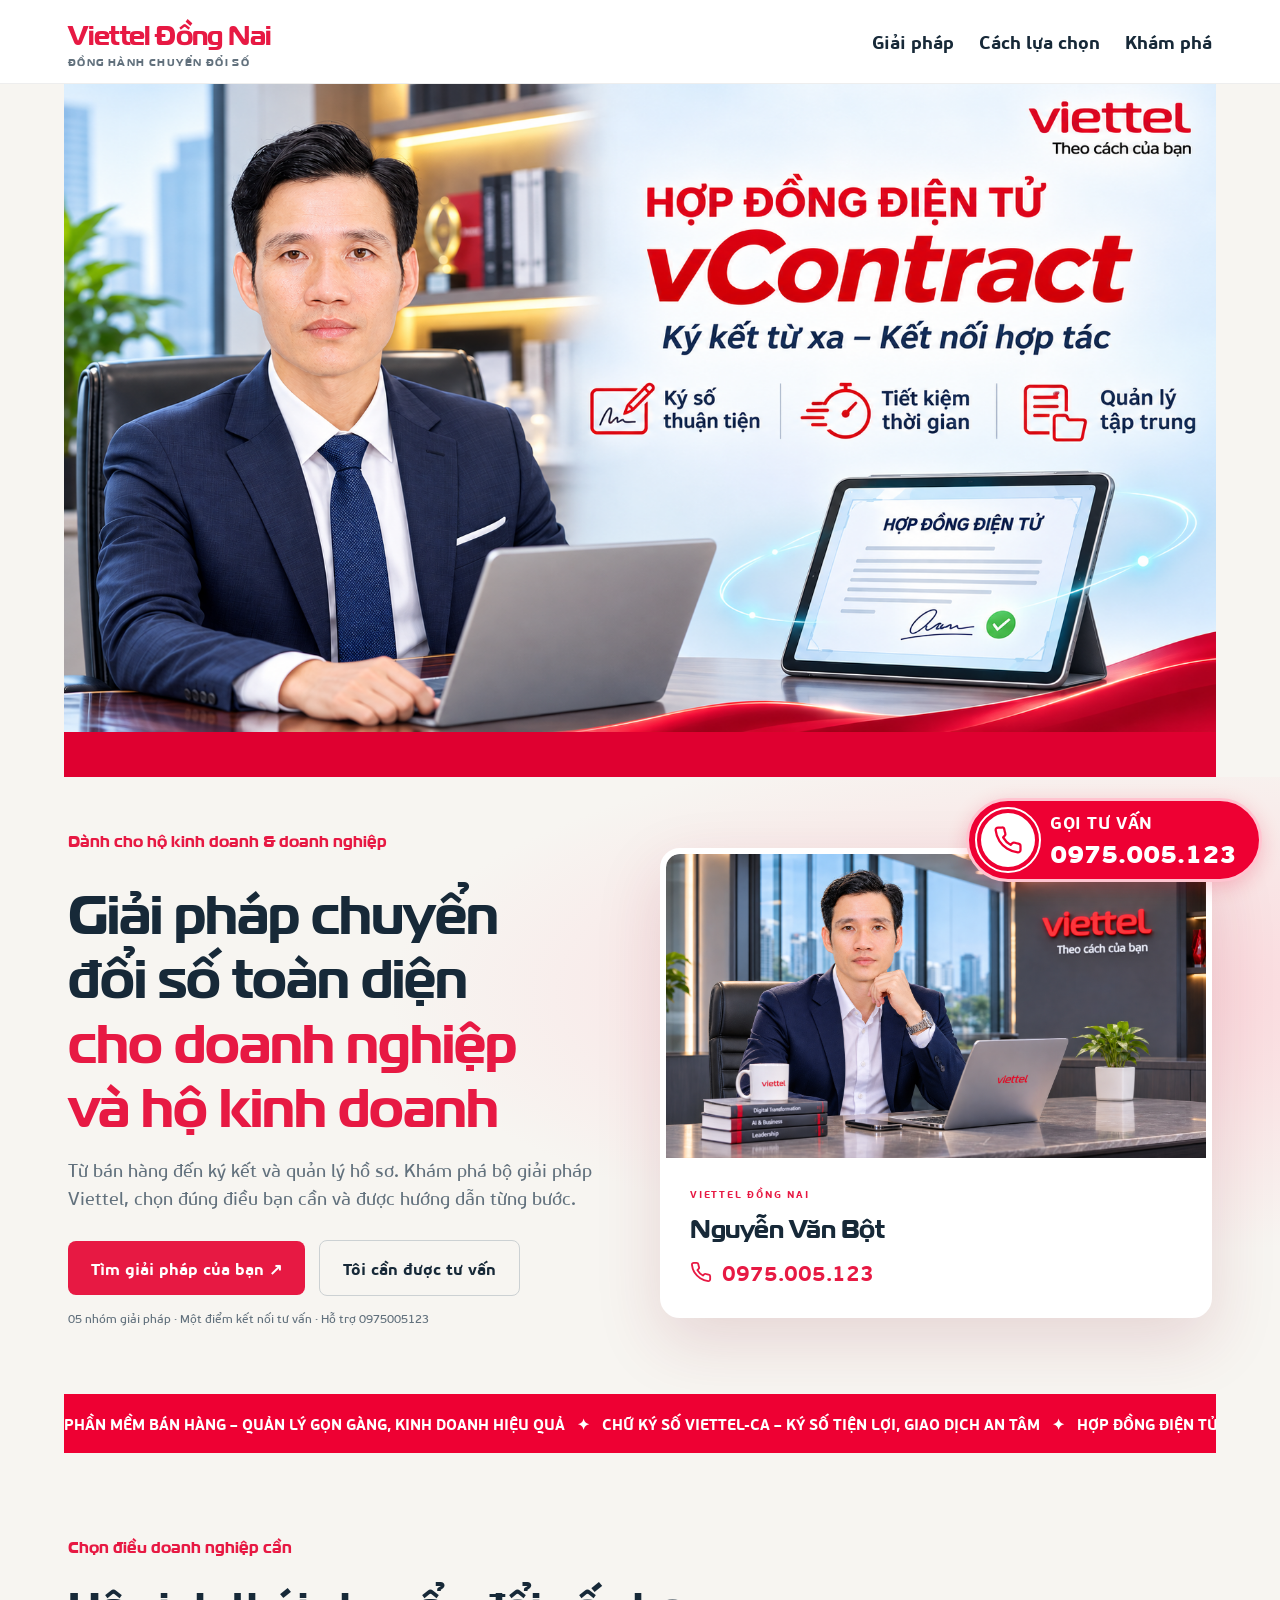
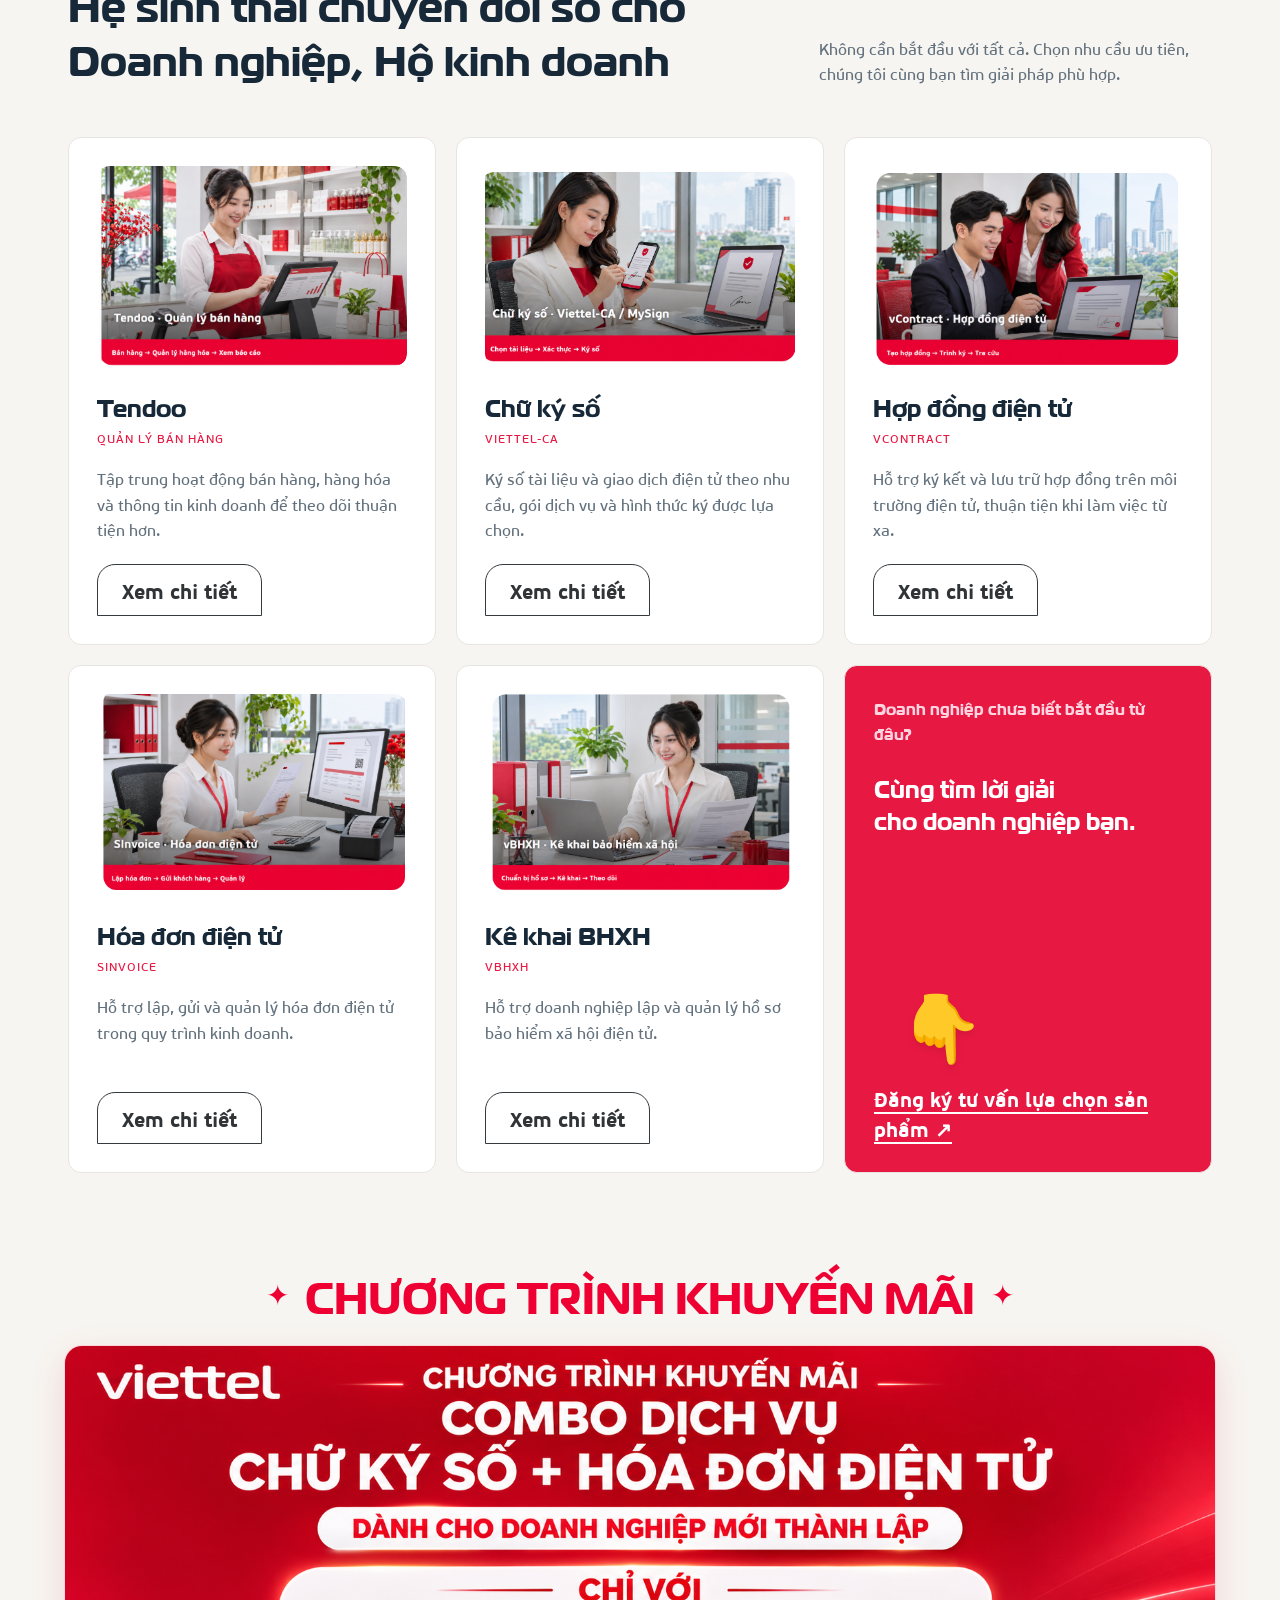
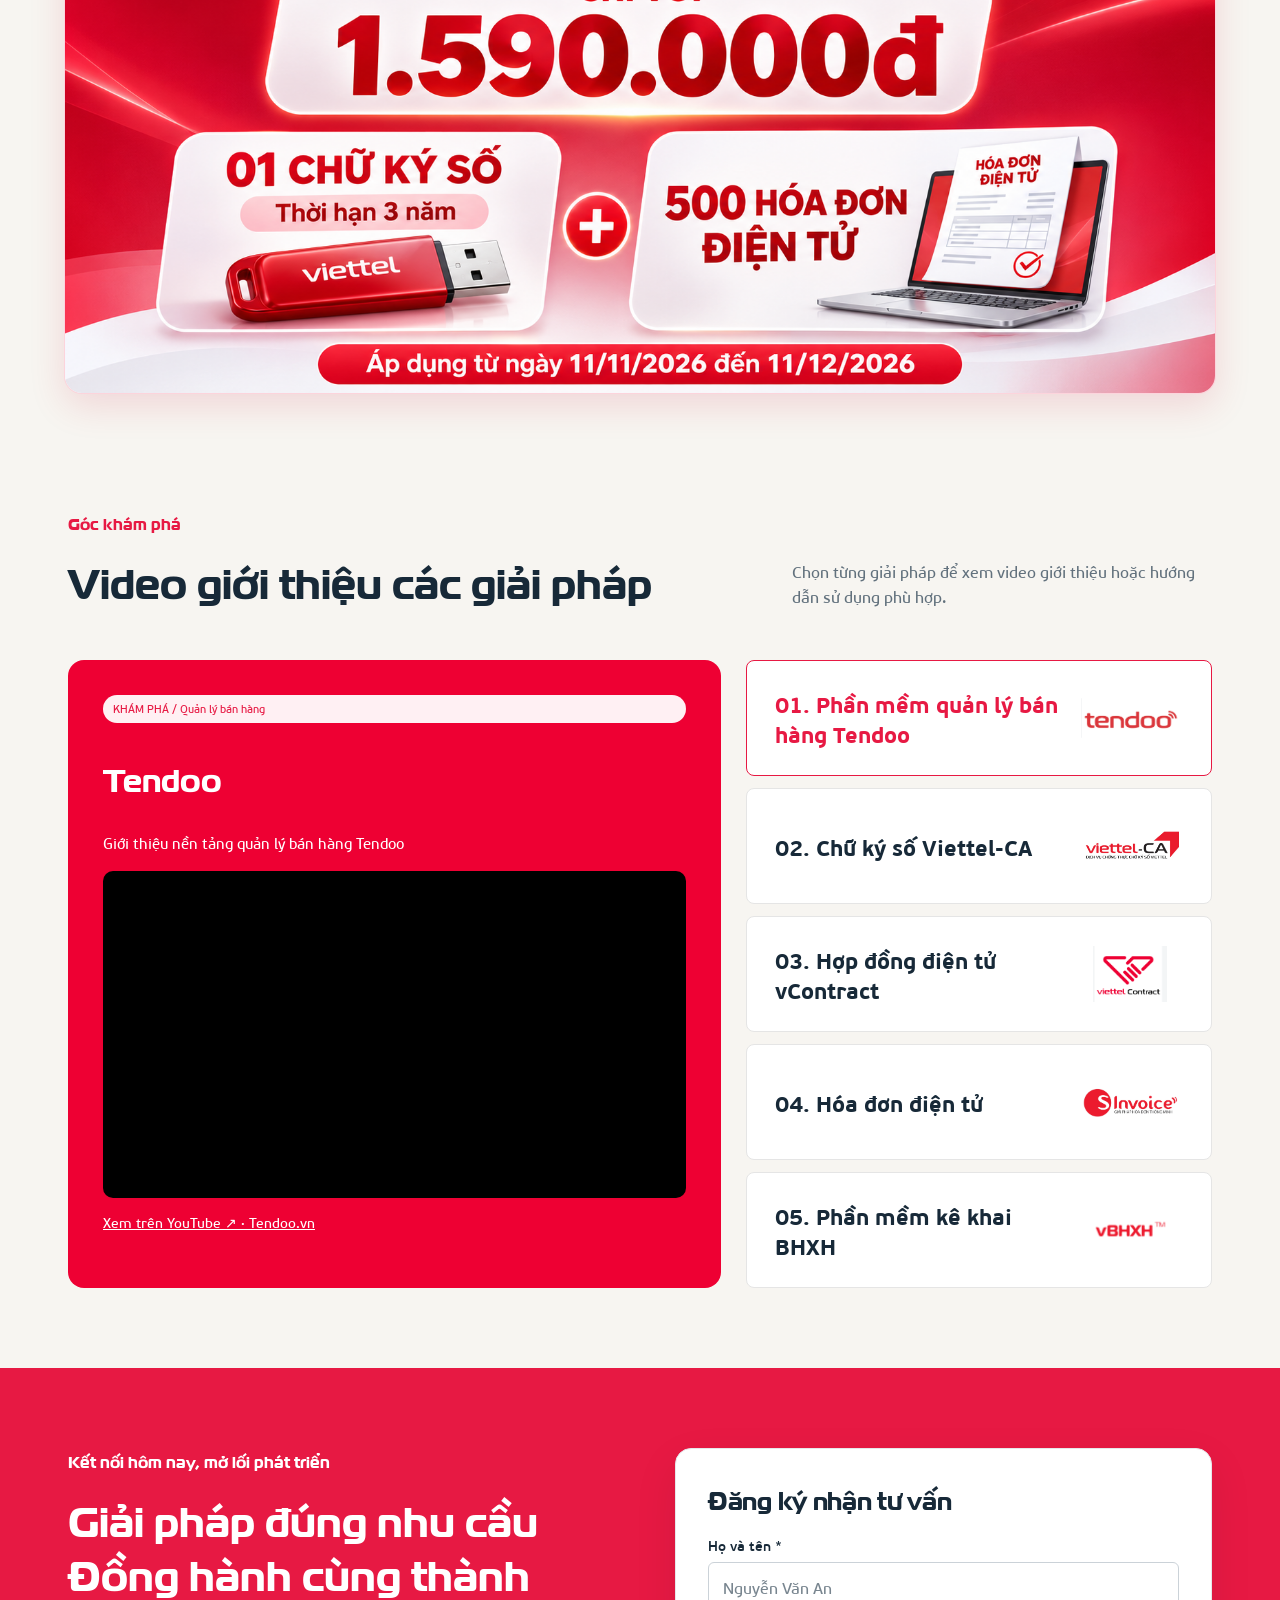
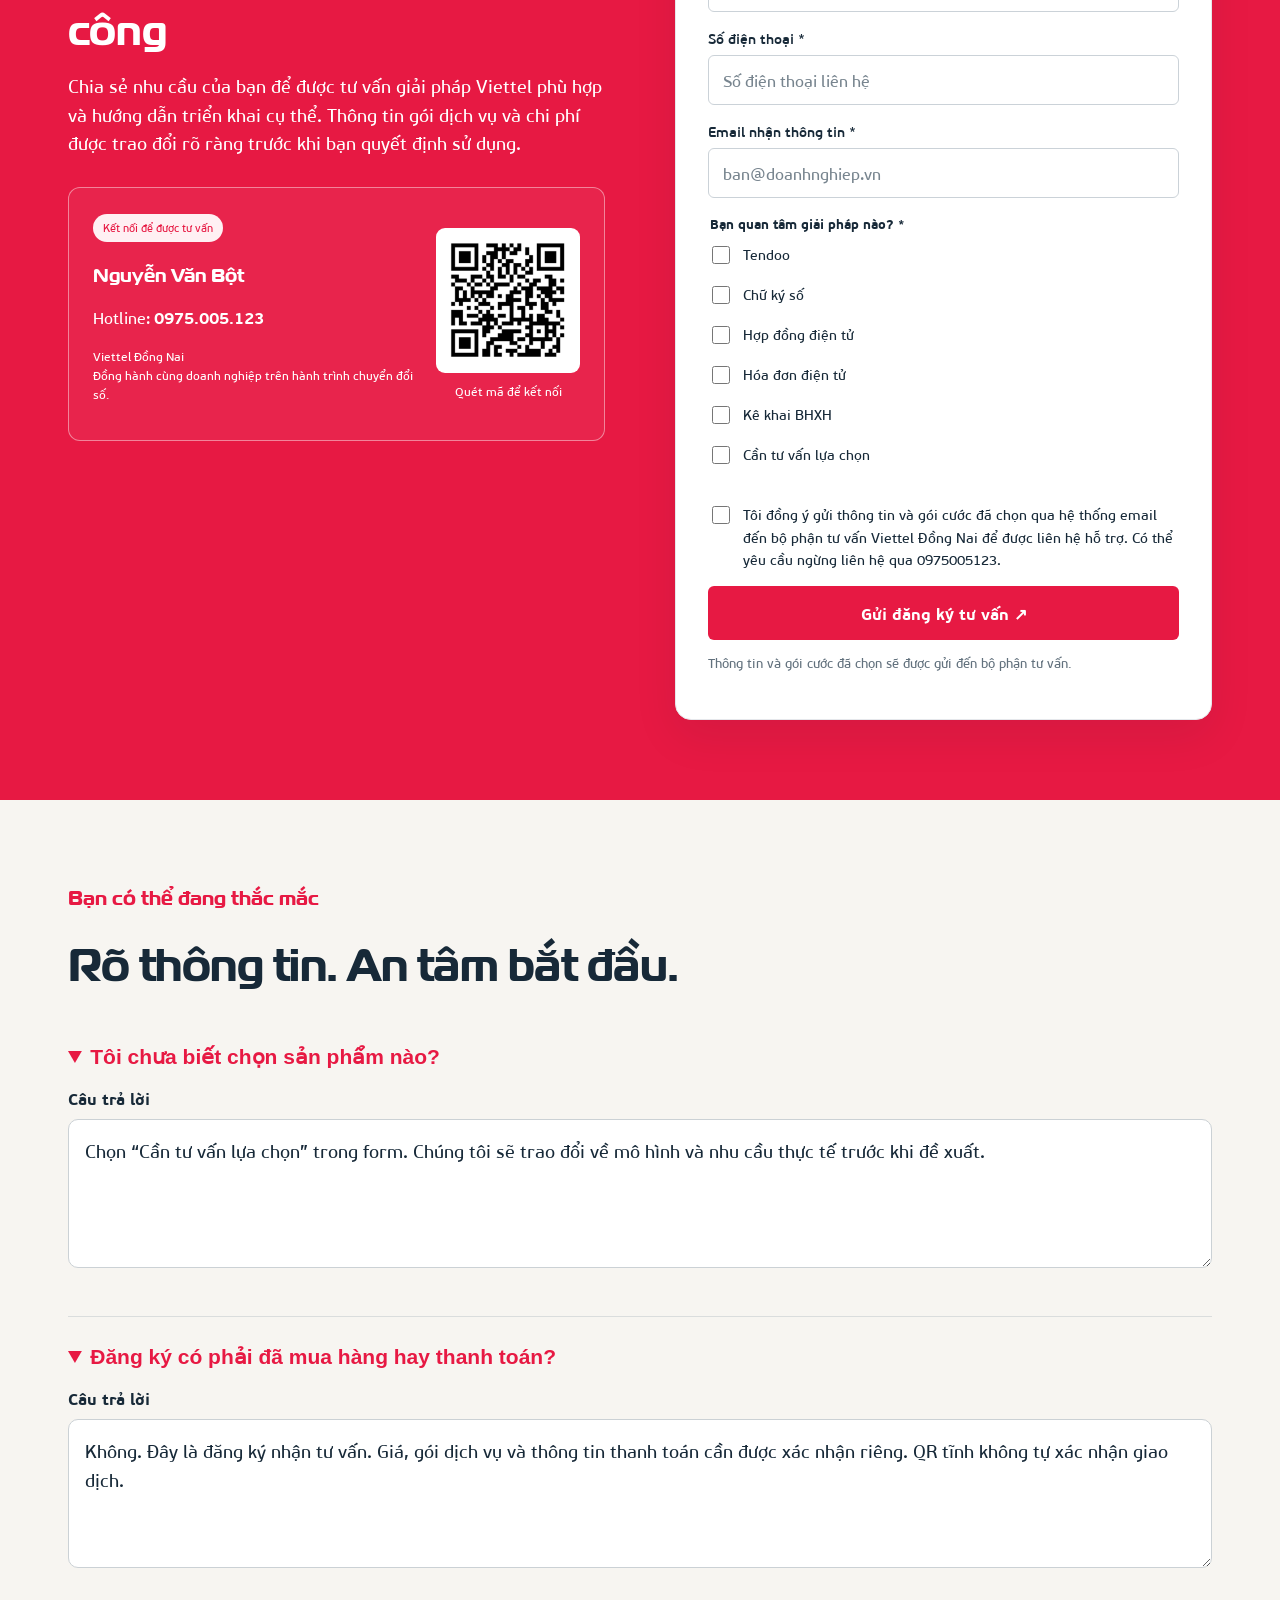
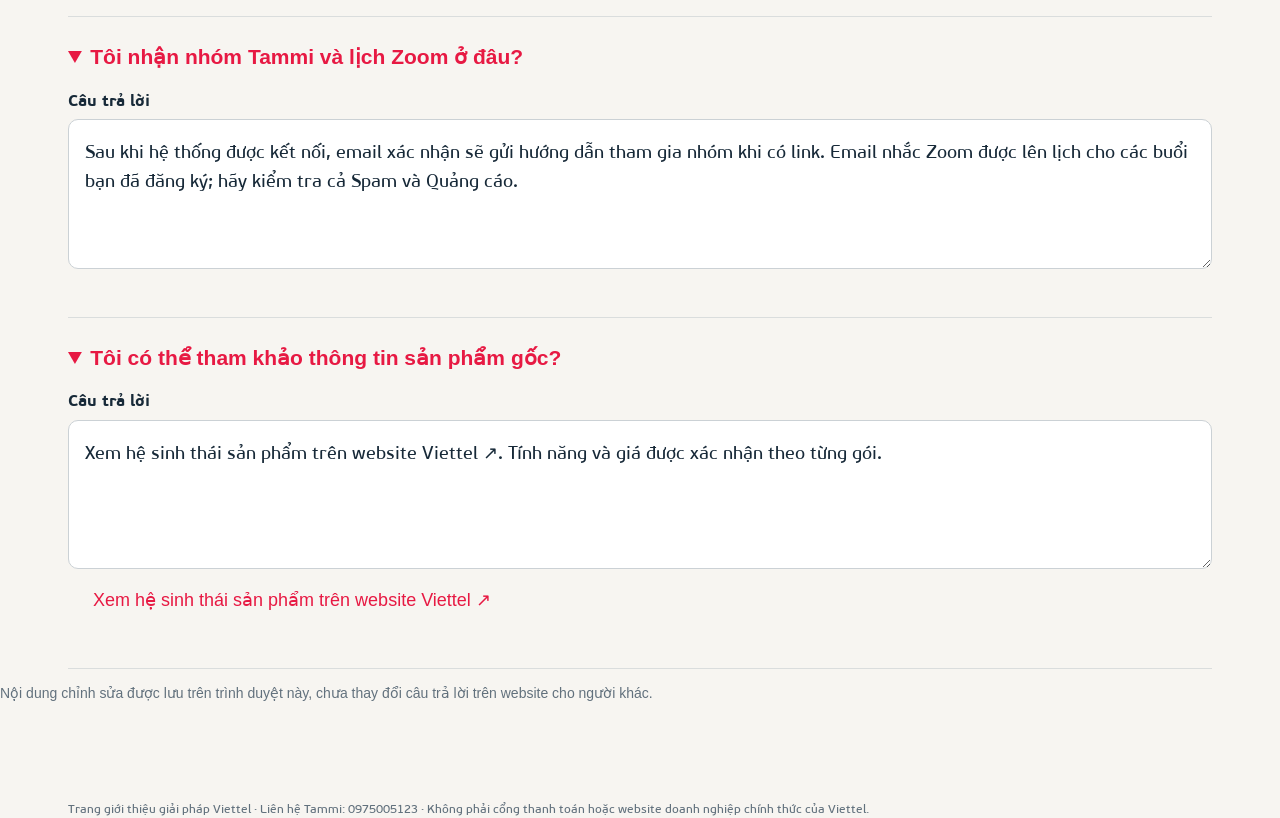
==== commit 3c20db2c: "Send package registration notifications through server-side email API" ====
--- a/index.html
+++ b/index.html
@@ -196,7 +196,7 @@
 @media(prefers-reduced-motion:reduce){.promotion-heading h2{animation:none}}
 
 @media(max-width:600px){.btn.mobilebar.call-consult{padding:4px 10px 4px 4px;gap:6px;border-width:2px;right:8px;bottom:max(8px,env(safe-area-inset-bottom))}.call-consult-icon{width:28px;height:28px;margin:2px;outline-offset:2px}.call-consult-icon svg{width:18px;height:18px}.call-consult-copy>span{font-size:10px}.call-consult-copy strong{font-size:15px}.call-consult-copy{gap:2px}}
-</style><style>#catalog-pricing{max-height:90vh;overflow:auto}.catalog-tools{display:flex;gap:12px}.catalog-tools input{flex:2}.catalog-tools select{flex:1}.catalog-grid{display:grid;grid-template-columns:repeat(auto-fit,minmax(min(100%,260px),1fr));gap:18px}.catalog-grid article{display:flex;flex-direction:column}.catalog-grid article button{margin-top:auto}.catalog-grid h3{overflow-wrap:anywhere}@media(max-width:600px){.catalog-tools{flex-direction:column}}</style></head><body><header><nav class="wrap"><a href="#" class="brand" aria-label="Viettel Đồng Nai">Viettel <span class="brand-location">Đồng Nai</span><small>ĐỒNG HÀNH CHUYỂN ĐỔI SỐ</small></a><div class="links"><a href="#solutions">Giải pháp</a><a href="#guide">Cách lựa chọn</a><a href="#resources">Khám phá</a></div></nav></header><main><section class="guide guide-banner top-service-banners" id="guide" aria-label="Các dịch vụ giải pháp CNTT của Viettel"><div class="poster-carousel" role="region" aria-roledescription="bộ ảnh" aria-label="Poster giải pháp số"><div class="poster-stage"><a class="poster-slide" href="assets/carousel-vcontract-v3.png" target="_blank" rel="noopener"><img src="assets/carousel-vcontract-v3.png" alt="Hợp đồng điện tử Viettel vContract"></a><a class="poster-slide" href="assets/carousel-tendoo-v3.png" target="_blank" rel="noopener" hidden><img src="assets/carousel-tendoo-v3.png" alt="Phần mềm quản lý bán hàng Tendoo"></a><a class="poster-slide" href="assets/carousel-tammi-v3.png" target="_blank" rel="noopener" hidden><img src="assets/carousel-tammi-v3.png" alt="Tammi+ kết nối thông minh mỗi ngày"></a><a class="poster-slide" href="assets/carousel-internet-v3.png" target="_blank" rel="noopener" hidden><img src="assets/carousel-internet-v3.png" alt="Internet Viettel tốc độ cao"></a><a class="poster-slide" href="assets/carousel-sinvoice-v3.png" target="_blank" rel="noopener" hidden><img src="assets/carousel-sinvoice-v3.png" alt="Hóa đơn điện tử Viettel S-Invoice"></a><a class="poster-slide" href="assets/carousel-tendoo-transport.png" target="_blank" rel="noopener" hidden><img src="assets/carousel-tendoo-transport.png" alt="Tendoo vận tải — Giám sát hành trình ô tô"></a><a class="poster-slide" href="assets/carousel-tendoo-marketing.png" target="_blank" rel="noopener" hidden><img src="assets/carousel-tendoo-marketing.png" alt="Tendoo Marketing — Kết nối khách hàng"></a><a class="poster-slide" href="assets/carousel-sim-5g.png" target="_blank" rel="noopener" hidden><img src="assets/carousel-sim-5g.png" alt="SIM 5G Viettel — Bứt phá kết nối"></a></div><div class="poster-controls"><span id="poster-count" aria-live="polite">1 / 8</span></div></div></section><div class="top-banner-address"><div class="banner-address" tabindex="0" aria-label="Địa chỉ: Số 818, Phú Riềng Đỏ, Phường Bình Phước, TP Đồng Nai - Điện thoại: 0975.005.123"><span>Địa chỉ: Số 818, Phú Riềng Đỏ, Phường Bình Phước, TP Đồng Nai - Điện thoại: 0975.005.123</span></div></div><div class="hero"><div class="wrap hero-grid"><div><span class="eyebrow viettel-section-label">Dành cho hộ kinh doanh & doanh nghiệp</span><h1 class="solution-headline">Giải pháp chuyển đổi số toàn diện <em>cho doanh nghiệp và hộ kinh doanh</em></h1><p class="lead">Từ bán hàng đến ký kết và quản lý hồ sơ. Khám phá bộ giải pháp Viettel, chọn đúng điều bạn cần và được hướng dẫn từng bước.</p><div class="actions"><a class="btn" href="#solutions">Tìm giải pháp của bạn ↗</a><a class="btn secondary" href="#register">Tôi cần được tư vấn</a></div><p class="tiny">05 nhóm giải pháp · Một điểm kết nối tư vấn · Hỗ trợ 0975005123</p></div><div class="visual advisor-visual"><figure class="portrait-card"><img src="assets/viettel-office-portrait.png" alt="Nguyễn Văn Bột ngồi tại bàn làm việc trong văn phòng Viettel" width="1672" height="941" fetchpriority="high"><figcaption><span class="portrait-kicker">VIETTEL ĐỒNG NAI</span><h3>Nguyễn Văn Bột</h3><a class="portrait-phone" href="tel:0975005123" aria-label="Gọi 0975.005.123"><svg class="hotline-phone-icon" xmlns="http://www.w3.org/2000/svg" viewBox="0 0 24 24" width="22" height="22" fill="none" stroke="currentColor" stroke-width="2" stroke-linecap="round" stroke-linejoin="round" aria-hidden="true"><path d="M22 16.92v3a2 2 0 0 1-2.18 2 19.79 19.79 0 0 1-8.63-3.07 19.5 19.5 0 0 1-6-6 19.79 19.79 0 0 1-3.07-8.67A2 2 0 0 1 4.11 2h3a2 2 0 0 1 2 1.72c.13.96.36 1.9.69 2.79a2 2 0 0 1-.45 2.11L8.09 9.89a16 16 0 0 0 6 6l1.27-1.27a2 2 0 0 1 2.11-.45c.89.33 1.83.56 2.79.69A2 2 0 0 1 22 16.92z"/></svg>0975.005.123</a></figcaption></figure></div></div></div><div class="strip service-ticker" role="region" aria-label="Các giải pháp Viettel"><p class="service-ticker-accessible">PHẦN MỀM BÁN HÀNG – QUẢN LÝ GỌN GÀNG, KINH DOANH HIỆU QUẢ   ✦   CHỮ KÝ SỐ VIETTEL-CA – KÝ SỐ TIỆN LỢI, GIAO DỊCH AN TÂM   ✦   HỢP ĐỒNG ĐIỆN TỬ – KÝ KẾT TỪ XA, KẾT NỐI ĐỐI TÁC   ✦   HÓA ĐƠN ĐIỆN TỬ – XUẤT HÓA ĐƠN NHANH, QUẢN LÝ DỄ DÀNG   ✦   PHẦN MỀM KÊ KHAI BHXH – HỒ SƠ GỌN NHẸ, TIẾT KIỆM THỜI GIAN   ✦   KẾT NỐI NGAY – TƯ VẤN GIẢI PHÁP PHÙ HỢP CHO DOANH NGHIỆP VÀ HỘ KINH DOANH</p><div class="service-ticker-track" aria-hidden="true"><span>PHẦN MỀM BÁN HÀNG – QUẢN LÝ GỌN GÀNG, KINH DOANH HIỆU QUẢ   ✦   CHỮ KÝ SỐ VIETTEL-CA – KÝ SỐ TIỆN LỢI, GIAO DỊCH AN TÂM   ✦   HỢP ĐỒNG ĐIỆN TỬ – KÝ KẾT TỪ XA, KẾT NỐI ĐỐI TÁC   ✦   HÓA ĐƠN ĐIỆN TỬ – XUẤT HÓA ĐƠN NHANH, QUẢN LÝ DỄ DÀNG   ✦   PHẦN MỀM KÊ KHAI BHXH – HỒ SƠ GỌN NHẸ, TIẾT KIỆM THỜI GIAN   ✦   KẾT NỐI NGAY – TƯ VẤN GIẢI PHÁP PHÙ HỢP CHO DOANH NGHIỆP VÀ HỘ KINH DOANH   ✦   </span><span>PHẦN MỀM BÁN HÀNG – QUẢN LÝ GỌN GÀNG, KINH DOANH HIỆU QUẢ   ✦   CHỮ KÝ SỐ VIETTEL-CA – KÝ SỐ TIỆN LỢI, GIAO DỊCH AN TÂM   ✦   HỢP ĐỒNG ĐIỆN TỬ – KÝ KẾT TỪ XA, KẾT NỐI ĐỐI TÁC   ✦   HÓA ĐƠN ĐIỆN TỬ – XUẤT HÓA ĐƠN NHANH, QUẢN LÝ DỄ DÀNG   ✦   PHẦN MỀM KÊ KHAI BHXH – HỒ SƠ GỌN NHẸ, TIẾT KIỆM THỜI GIAN   ✦   KẾT NỐI NGAY – TƯ VẤN GIẢI PHÁP PHÙ HỢP CHO DOANH NGHIỆP VÀ HỘ KINH DOANH   ✦   </span></div></div><section id="solutions"><div class="wrap"><div class="section-head"><div><span class="eyebrow viettel-section-label">Chọn điều doanh nghiệp cần</span><h2>Hệ sinh thái chuyển đổi số cho Doanh nghiệp, Hộ kinh doanh</h2></div><p>Không cần bắt đầu với tất cả. Chọn nhu cầu ưu tiên, chúng tôi cùng bạn tìm giải pháp phù hợp.</p></div><div class="cards" id="cards"></div></div></section><section class="promotion-section" aria-labelledby="promotion-title"><div class="promotion-heading"><span aria-hidden="true">✦</span><h2 id="promotion-title">CHƯƠNG TRÌNH KHUYẾN MÃI</h2><span aria-hidden="true">✦</span></div><figure class="promotion-poster"><img src="assets/promotion-combo-ca-invoice.png" alt="Chương trình khuyến mãi combo Chữ ký số và Hóa đơn điện tử dành cho doanh nghiệp mới thành lập: 1.590.000đ, gồm 1 chữ ký số thời hạn 3 năm và 500 hóa đơn điện tử. Áp dụng từ 11/11/2026 đến 11/12/2026." loading="lazy" width="1672" height="941"></figure></section><section id="resources"><div class="wrap"><div class="section-head"><div><span class="eyebrow viettel-section-label">Góc khám phá</span><h2>Video giới thiệu các giải pháp</h2></div><p>Chọn từng giải pháp để xem video giới thiệu hoặc hướng dẫn sử dụng phù hợp.</p></div><div class="media"><div class="player" id="player"></div><div class="video-list" id="videos"></div></div></div></section><section class="registration" id="register"><div class="wrap reg-grid"><div><span class="eyebrow viettel-section-label" style="color:#ff9caf">Kết nối hôm nay, mở lối phát triển</span><h2>Giải pháp đúng nhu cầu<br>Đồng hành cùng thành công</h2><p class="lead">Chia sẻ nhu cầu của bạn để được tư vấn giải pháp Viettel phù hợp và hướng dẫn triển khai cụ thể. Thông tin gói dịch vụ và chi phí được trao đổi rõ ràng trước khi bạn quyết định sử dụng.</p><div class="contact contact-with-qr" id="advisor"><div class="contact-copy"><span class="badge">Kết nối để được tư vấn</span><h3>Nguyễn Văn Bột</h3><p>Hotline: <a href="tel:0975005123"><strong>0975.005.123</strong></a></p><p class="tiny" style="color:#bcc9d2">Viettel Đồng Nai<br>Đồng hành cùng doanh nghiệp trên hành trình chuyển đổi số.</p></div><figure class="contact-qr"><a href="assets/contact-qr.jpeg" target="_blank" rel="noopener" aria-label="Mở ảnh mã QR gốc"><img src="assets/contact-qr.jpeg" alt="Mã QR do Nguyễn Văn Bột cung cấp để quét liên hệ" width="785" height="788" loading="lazy"></a><figcaption>Quét mã để kết nối</figcaption></figure></div></div><div class="form" id="formHost"><form id="registration" action="https://formsubmit.co/botnv1010@gmail.com" method="POST"><h3 style="font-size:25px;margin:0 0 20px">Đăng ký nhận tư vấn</h3><label>Họ và tên *<input name="name" required maxlength="100" autocomplete="name" placeholder="Nguyễn Văn An"></label><label>Số điện thoại *<input name="phone" type="tel" required pattern="[+0-9 ()-]{9,20}" maxlength="20" autocomplete="tel" placeholder="Số điện thoại liên hệ"></label><label>Email nhận thông tin *<input name="email" type="email" required maxlength="200" autocomplete="email" placeholder="ban@doanhnghiep.vn"></label><fieldset style="border:0;padding:0"><legend style="font-size:13px;font-weight:bold;margin-bottom:10px">Bạn quan tâm giải pháp nào? *</legend><div id="choices"></div></fieldset><label class="checks"><input type="checkbox" name="consent" required> Tôi đồng ý gửi thông tin và gói cước đã chọn qua FormSubmit đến bộ phận tư vấn Viettel Đồng Nai để được liên hệ hỗ trợ. Có thể yêu cầu ngừng liên hệ qua 0975005123.</label><input name="website" tabindex="-1" autocomplete="off" style="display:none" aria-hidden="true"><button id="submit" type="submit">Gửi đăng ký tư vấn ↗</button><p id="status" role="status" class="tiny">Thông tin và gói cước đã chọn sẽ được gửi đến bộ phận tư vấn.</p></form></div></div></section><section class="faq"><div class="wrap"><span class="eyebrow viettel-section-label">Bạn có thể đang thắc mắc</span><h2>Rõ thông tin. An tâm bắt đầu.</h2><details open><summary>Tôi chưa biết chọn sản phẩm nào?</summary><div class="faq-answer-editor"><label for="faq-answer-1">Câu trả lời</label><textarea id="faq-answer-1" class="faq-answer-input" rows="4" placeholder="Nhập câu trả lời tại đây…">Chọn “Cần tư vấn lựa chọn” trong form. Chúng tôi sẽ trao đổi về mô hình và nhu cầu thực tế trước khi đề xuất.</textarea></div></details><details open><summary>Đăng ký có phải đã mua hàng hay thanh toán?</summary><div class="faq-answer-editor"><label for="faq-answer-2">Câu trả lời</label><textarea id="faq-answer-2" class="faq-answer-input" rows="4" placeholder="Nhập câu trả lời tại đây…">Không. Đây là đăng ký nhận tư vấn. Giá, gói dịch vụ và thông tin thanh toán cần được xác nhận riêng. QR tĩnh không tự xác nhận giao dịch.</textarea></div></details><details open><summary>Tôi nhận nhóm Tammi và lịch Zoom ở đâu?</summary><div class="faq-answer-editor"><label for="faq-answer-3">Câu trả lời</label><textarea id="faq-answer-3" class="faq-answer-input" rows="4" placeholder="Nhập câu trả lời tại đây…">Sau khi hệ thống được kết nối, email xác nhận sẽ gửi hướng dẫn tham gia nhóm khi có link. Email nhắc Zoom được lên lịch cho các buổi bạn đã đăng ký; hãy kiểm tra cả Spam và Quảng cáo.</textarea></div></details><details open><summary>Tôi có thể tham khảo thông tin sản phẩm gốc?</summary><div class="faq-answer-editor"><label for="faq-answer-4">Câu trả lời</label><textarea id="faq-answer-4" class="faq-answer-input" rows="4" placeholder="Nhập câu trả lời tại đây…">Xem hệ sinh thái sản phẩm trên website Viettel ↗. Tính năng và giá được xác nhận theo từng gói.</textarea><p><a href="https://sme.viettel.vn/market-place" target="_blank" rel="noopener" style="color:#e71943">Xem hệ sinh thái sản phẩm trên website Viettel ↗</a></p></div></details></div><p class="faq-draft-note">Nội dung chỉnh sửa được lưu trên trình duyệt này, chưa thay đổi câu trả lời trên website cho người khác.</p></section><dialog id="invoice-pricing" aria-labelledby="invoice-pricing-title"><div class="invoice-dialog-head"><h2 id="invoice-pricing-title">BẢNG GIÁ</h2><button type="button" id="invoice-pricing-close" aria-label="Đóng bảng báo giá">×</button></div><div class="invoice-tabs" role="tablist" aria-label="Loại gói hóa đơn"><button type="button" role="tab" aria-selected="true" id="invoice-single-tab" aria-controls="invoice-single">ĐƠN LẺ</button><button type="button" role="tab" aria-selected="false" id="invoice-combo-tab" aria-controls="invoice-combo">COMBO</button></div><div id="invoice-single" role="tabpanel" aria-labelledby="invoice-single-tab"><div class="invoice-price-grid"><article class="invoice-price-card"><h3>Gói HD_300_TT78</h3><p class="invoice-price">421.000đ</p><p class="invoice-quantity">Gói 300 hóa đơn điện tử</p><ul><li>Đối tượng sử dụng: Doanh nghiệp</li><li>Số lượng: 300</li><li>Thuế: Đã gồm</li><li>Tổng giá gói: 421.000đ</li></ul><button type="button" data-invoice-plan="HD_300_TT78">Đăng ký ngay</button></article><article class="invoice-price-card"><h3>Gói HD_500_TT78</h3><p class="invoice-price">572.000đ</p><p class="invoice-quantity">Gói 500 hóa đơn điện tử</p><ul><li>Đối tượng sử dụng: Doanh nghiệp</li><li>Số lượng: 500</li><li>Thuế: Đã gồm</li><li>Tổng giá gói: 572.000đ</li></ul><button type="button" data-invoice-plan="HD_500_TT78">Đăng ký ngay</button></article><article class="invoice-price-card"><h3>Gói HD_1K_TT78</h3><p class="invoice-price">896.000đ</p><p class="invoice-quantity">Gói 1,000 hóa đơn điện tử</p><ul><li>Đối tượng sử dụng: Doanh nghiệp</li><li>Số lượng: 1,000</li><li>Thuế: Đã gồm</li><li>Tổng giá gói: 896.000đ</li></ul><button type="button" data-invoice-plan="HD_1K_TT78">Đăng ký ngay</button></article><article class="invoice-price-card"><h3>Gói HD_2K_TT78</h3><p class="invoice-price">1.350.000đ</p><p class="invoice-quantity">Gói 2,000 hóa đơn điện tử</p><ul><li>Đối tượng sử dụng: Doanh nghiệp</li><li>Số lượng: 2,000</li><li>Thuế: Đã gồm</li><li>Tổng giá gói: 1.350.000đ</li></ul><button type="button" data-invoice-plan="HD_2K_TT78">Đăng ký ngay</button></article><article class="invoice-price-card"><h3>Gói HD_5K_TT78</h3><p class="invoice-price">2.883.000đ</p><p class="invoice-quantity">Gói 5,000 hóa đơn điện tử</p><ul><li>Đối tượng sử dụng: Doanh nghiệp</li><li>Số lượng: 5,000</li><li>Thuế: Đã gồm</li><li>Tổng giá gói: 2.883.000đ</li></ul><button type="button" data-invoice-plan="HD_5K_TT78">Đăng ký ngay</button></article><article class="invoice-price-card"><h3>Gói HD_10K_TT78</h3><p class="invoice-price">4.773.000đ</p><p class="invoice-quantity">Gói 10,000 hóa đơn điện tử</p><ul><li>Đối tượng sử dụng: Doanh nghiệp</li><li>Số lượng: 10,000</li><li>Thuế: Đã gồm</li><li>Tổng giá gói: 4.773.000đ</li></ul><button type="button" data-invoice-plan="HD_10K_TT78">Đăng ký ngay</button></article></div></div><div id="invoice-combo" role="tabpanel" aria-labelledby="invoice-combo-tab" hidden><details class="invoice-combo-group"><summary>Cấp mới Viettel-CA 1 năm + Hóa đơn điện tử</summary><div class="combo-table-scroll"><table><thead><tr><th>Gói hóa đơn</th><th>Giá trên Viettel.vn</th><th>Đăng ký</th></tr></thead><tbody><tr><td>300 hóa đơn</td><td><del>2.255.000đ</del><strong>2.079.000đ</strong></td><td><button type="button" data-invoice-plan="Combo cấp mới CA 1 năm + 300 hóa đơn">Đăng ký ngay</button></td></tr><tr><td>500 hóa đơn</td><td><del>2.409.000đ</del><strong>2.222.000đ</strong></td><td><button type="button" data-invoice-plan="Combo cấp mới CA 1 năm + 500 hóa đơn">Đăng ký ngay</button></td></tr><tr><td>1,000 hóa đơn</td><td><del>2.739.000đ</del><strong>2.519.000đ</strong></td><td><button type="button" data-invoice-plan="Combo cấp mới CA 1 năm + 1000 hóa đơn">Đăng ký ngay</button></td></tr><tr><td>2,000 hóa đơn</td><td><del>3.201.000đ</del><strong>2.937.000đ</strong></td><td><button type="button" data-invoice-plan="Combo cấp mới CA 1 năm + 2000 hóa đơn">Đăng ký ngay</button></td></tr><tr><td>3,000 hóa đơn</td><td><del>3.762.000đ</del><strong>3.432.000đ</strong></td><td><button type="button" data-invoice-plan="Combo cấp mới CA 1 năm + 3000 hóa đơn">Đăng ký ngay</button></td></tr></tbody></table></div></details><details class="invoice-combo-group"><summary>Cấp mới Viettel-CA 2 năm + Hóa đơn điện tử</summary><div class="combo-table-scroll"><table><thead><tr><th>Gói hóa đơn</th><th>Giá trên Viettel.vn</th><th>Đăng ký</th></tr></thead><tbody><tr><td>300 hóa đơn</td><td><del>3.170.000đ</del><strong>2.904.000đ</strong></td><td><button type="button" data-invoice-plan="Combo cấp mới CA 2 năm + 300 hóa đơn">Đăng ký ngay</button></td></tr><tr><td>500 hóa đơn</td><td><del>3.324.000đ</del><strong>3.047.000đ</strong></td><td><button type="button" data-invoice-plan="Combo cấp mới CA 2 năm + 500 hóa đơn">Đăng ký ngay</button></td></tr><tr><td>1,000 hóa đơn</td><td><del>3.654.000đ</del><strong>3.344.000đ</strong></td><td><button type="button" data-invoice-plan="Combo cấp mới CA 2 năm + 1000 hóa đơn">Đăng ký ngay</button></td></tr><tr><td>2,000 hóa đơn</td><td><del>4.116.000đ</del><strong>3.762.000đ</strong></td><td><button type="button" data-invoice-plan="Combo cấp mới CA 2 năm + 2000 hóa đơn">Đăng ký ngay</button></td></tr><tr><td>3,000 hóa đơn</td><td><del>4.677.000đ</del><strong>4.257.000đ</strong></td><td><button type="button" data-invoice-plan="Combo cấp mới CA 2 năm + 3000 hóa đơn">Đăng ký ngay</button></td></tr></tbody></table></div></details><details class="invoice-combo-group"><summary>Cấp mới Viettel-CA 3 năm + Hóa đơn điện tử</summary><div class="combo-table-scroll"><table><thead><tr><th>Gói hóa đơn</th><th>Giá trên Viettel.vn</th><th>Đăng ký</th></tr></thead><tbody><tr><td>300 hóa đơn</td><td><del>3.538.000đ</del><strong>3.179.000đ</strong></td><td><button type="button" data-invoice-plan="Combo cấp mới CA 3 năm + 300 hóa đơn">Đăng ký ngay</button></td></tr><tr><td>500 hóa đơn</td><td><del>3.692.000đ</del><strong>3.322.000đ</strong></td><td><button type="button" data-invoice-plan="Combo cấp mới CA 3 năm + 500 hóa đơn">Đăng ký ngay</button></td></tr><tr><td>1,000 hóa đơn</td><td><del>4.022.000đ</del><strong>3.619.000đ</strong></td><td><button type="button" data-invoice-plan="Combo cấp mới CA 3 năm + 1000 hóa đơn">Đăng ký ngay</button></td></tr><tr><td>2,000 hóa đơn</td><td><del>4.484.000đ</del><strong>4.037.000đ</strong></td><td><button type="button" data-invoice-plan="Combo cấp mới CA 3 năm + 2000 hóa đơn">Đăng ký ngay</button></td></tr><tr><td>3,000 hóa đơn</td><td><del>5.045.000đ</del><strong>4.532.000đ</strong></td><td><button type="button" data-invoice-plan="Combo cấp mới CA 3 năm + 3000 hóa đơn">Đăng ký ngay</button></td></tr></tbody></table></div></details><details class="invoice-combo-group"><summary>Gia hạn Viettel-CA 1 năm + Hóa đơn điện tử</summary><div class="combo-table-scroll"><table><thead><tr><th>Gói hóa đơn</th><th>Giá trên Viettel.vn</th><th>Đăng ký</th></tr></thead><tbody><tr><td>300 hóa đơn</td><td><del>1.705.000đ</del><strong>1.529.000đ</strong></td><td><button type="button" data-invoice-plan="Combo gia hạn CA 1 năm + 300 hóa đơn">Đăng ký ngay</button></td></tr><tr><td>500 hóa đơn</td><td><del>1.859.000đ</del><strong>1.672.000đ</strong></td><td><button type="button" data-invoice-plan="Combo gia hạn CA 1 năm + 500 hóa đơn">Đăng ký ngay</button></td></tr><tr><td>1,000 hóa đơn</td><td><del>2.189.000đ</del><strong>1.969.000đ</strong></td><td><button type="button" data-invoice-plan="Combo gia hạn CA 1 năm + 1000 hóa đơn">Đăng ký ngay</button></td></tr><tr><td>2,000 hóa đơn</td><td><del>2.651.000đ</del><strong>2.387.000đ</strong></td><td><button type="button" data-invoice-plan="Combo gia hạn CA 1 năm + 2000 hóa đơn">Đăng ký ngay</button></td></tr><tr><td>3,000 hóa đơn</td><td><del>3.212.000đ</del><strong>2.882.000đ</strong></td><td><button type="button" data-invoice-plan="Combo gia hạn CA 1 năm + 3000 hóa đơn">Đăng ký ngay</button></td></tr></tbody></table></div></details><details class="invoice-combo-group"><summary>Gia hạn Viettel-CA 2 năm + Hóa đơn điện tử</summary><div class="combo-table-scroll"><table><thead><tr><th>Gói hóa đơn</th><th>Giá trên Viettel.vn</th><th>Đăng ký</th></tr></thead><tbody><tr><td>300 hóa đơn</td><td><del>2.620.000đ</del><strong>2.354.000đ</strong></td><td><button type="button" data-invoice-plan="Combo gia hạn CA 2 năm + 300 hóa đơn">Đăng ký ngay</button></td></tr><tr><td>500 hóa đơn</td><td><del>2.774.000đ</del><strong>2.497.000đ</strong></td><td><button type="button" data-invoice-plan="Combo gia hạn CA 2 năm + 500 hóa đơn">Đăng ký ngay</button></td></tr><tr><td>1,000 hóa đơn</td><td><del>3.104.000đ</del><strong>2.794.000đ</strong></td><td><button type="button" data-invoice-plan="Combo gia hạn CA 2 năm + 1000 hóa đơn">Đăng ký ngay</button></td></tr><tr><td>2,000 hóa đơn</td><td><del>3.566.000đ</del><strong>3.212.000đ</strong></td><td><button type="button" data-invoice-plan="Combo gia hạn CA 2 năm + 2000 hóa đơn">Đăng ký ngay</button></td></tr><tr><td>3,000 hóa đơn</td><td><del>4.127.000đ</del><strong>3.707.000đ</strong></td><td><button type="button" data-invoice-plan="Combo gia hạn CA 2 năm + 3000 hóa đơn">Đăng ký ngay</button></td></tr></tbody></table></div></details><details class="invoice-combo-group"><summary>Gia hạn Viettel-CA 3 năm + Hóa đơn điện tử</summary><div class="combo-table-scroll"><table><thead><tr><th>Gói hóa đơn</th><th>Giá trên Viettel.vn</th><th>Đăng ký</th></tr></thead><tbody><tr><td>300 hóa đơn</td><td><del>3.338.000đ</del><strong>3.003.000đ</strong></td><td><button type="button" data-invoice-plan="Combo gia hạn CA 3 năm + 300 hóa đơn">Đăng ký ngay</button></td></tr><tr><td>500 hóa đơn</td><td><del>3.492.000đ</del><strong>3.146.000đ</strong></td><td><button type="button" data-invoice-plan="Combo gia hạn CA 3 năm + 500 hóa đơn">Đăng ký ngay</button></td></tr><tr><td>1,000 hóa đơn</td><td><del>3.822.000đ</del><strong>3.443.000đ</strong></td><td><button type="button" data-invoice-plan="Combo gia hạn CA 3 năm + 1000 hóa đơn">Đăng ký ngay</button></td></tr><tr><td>2,000 hóa đơn</td><td><del>4.284.000đ</del><strong>3.861.000đ</strong></td><td><button type="button" data-invoice-plan="Combo gia hạn CA 3 năm + 2000 hóa đơn">Đăng ký ngay</button></td></tr><tr><td>3,000 hóa đơn</td><td><del>4.845.000đ</del><strong>4.356.000đ</strong></td><td><button type="button" data-invoice-plan="Combo gia hạn CA 3 năm + 3000 hóa đơn">Đăng ký ngay</button></td></tr></tbody></table></div></details></div><p class="invoice-price-note">Nguồn: <a href="https://viettel.vn/s-invoice" target="_blank" rel="noopener">Viettel.vn — Hóa đơn điện tử</a>. Cập nhật ngày 05/11/2026. Giá và ưu đãi có thể thay đổi; xác nhận khi đăng ký.</p></dialog><dialog id="ca-pricing" aria-labelledby="ca-pricing-title"><div class="ca-price-head"><h2 id="ca-pricing-title">BẢNG GIÁ / CHÍNH SÁCH CHỮ KÝ SỐ</h2><button type="button" id="ca-pricing-close" aria-label="Đóng bảng giá chữ ký số">×</button></div><h3 class="ca-section-title">Chính sách Chữ ký số Viettel</h3><div class="invoice-tabs" role="tablist" data-ca-tabs="token"><button type="button" role="tab" data-ca-tab="token-0" aria-selected="true" aria-controls="ca-panel-token-0">TỔ CHỨC</button><button type="button" role="tab" data-ca-tab="token-1" aria-selected="false" aria-controls="ca-panel-token-1">CÁ NHÂN</button><button type="button" role="tab" data-ca-tab="token-2" aria-selected="false" aria-controls="ca-panel-token-2">COMBO</button></div><div id="ca-panel-token-0" data-ca-panel="token" role="tabpanel" ><div class="invoice-price-grid"><article class="invoice-price-card"><h3>Gói CA1</h3><p class="invoice-price">1.792.000đ</p><p>Cấp mới 1 năm Chữ ký số USB Token cho tổ chức</p><ul><li>Phí hòa mạng: 0đ</li><li>Phí lắp đặt: 0đ</li><li>Thời gian sử dụng: 12 tháng</li><li>Thuế VAT: Đã gồm</li><li>Thiết bị USB TOKEN: Có</li><li>Loại đăng ký: Đăng ký mới</li></ul><button type="button" data-ca-plan="CA1 — Cấp mới 1 năm Chữ ký số USB Token cho tổ chức">Đăng ký ngay</button></article><article class="invoice-price-card"><h3>Gói CA2</h3><p class="invoice-price">2.691.000đ</p><p>Cấp mới 2 năm Chữ ký số USB Token cho tổ chức</p><ul><li>Phí hòa mạng: 0đ</li><li>Phí lắp đặt: 0đ</li><li>Thời gian sử dụng: 24 tháng</li><li>Thuế VAT: Đã gồm</li><li>Thiết bị USB TOKEN: Có</li><li>Loại đăng ký: Đăng ký mới</li></ul><button type="button" data-ca-plan="CA2 — Cấp mới 2 năm Chữ ký số USB Token cho tổ chức">Đăng ký ngay</button></article><article class="invoice-price-card"><h3>Gói CA3</h3><p class="invoice-price">3.052.000đ</p><p>Cấp mới 3 năm Chữ ký số USB Token cho tổ chức</p><ul><li>Phí hòa mạng: 0đ</li><li>Phí lắp đặt: 0đ</li><li>Thời gian sử dụng: 36 tháng</li><li>Thuế VAT: Đã gồm</li><li>Thiết bị USB TOKEN: Có</li><li>Loại đăng ký: Đăng ký mới</li></ul><button type="button" data-ca-plan="CA3 — Cấp mới 3 năm Chữ ký số USB Token cho tổ chức">Đăng ký ngay</button></article><article class="invoice-price-card"><h3>Gói CA1_GH</h3><p class="invoice-price">1.252.000đ</p><p>Gia hạn 1 năm Chữ ký số USB Token cho tổ chức</p><ul><li>Phí hòa mạng: 0đ</li><li>Phí lắp đặt: 0đ</li><li>Thời gian sử dụng: 12 tháng</li><li>Thuế VAT: Đã gồm</li><li>Thiết bị USB TOKEN: Không</li><li>Loại đăng ký: Gia hạn</li></ul><button type="button" data-ca-plan="CA1_GH — Gia hạn 1 năm Chữ ký số USB Token cho tổ chức">Đăng ký ngay</button></article><article class="invoice-price-card"><h3>Gói CA2_GH</h3><p class="invoice-price">2.151.000đ</p><p>Gia hạn 2 năm Chữ ký số USB Token cho tổ chức</p><ul><li>Phí hòa mạng: 0đ</li><li>Phí lắp đặt: 0đ</li><li>Thời gian sử dụng: 24 tháng</li><li>Thuế VAT: Đã gồm</li><li>Thiết bị USB TOKEN: Không</li><li>Loại đăng ký: Gia hạn</li></ul><button type="button" data-ca-plan="CA2_GH — Gia hạn 2 năm Chữ ký số USB Token cho tổ chức">Đăng ký ngay</button></article><article class="invoice-price-card"><h3>Gói CA3_GH</h3><p class="invoice-price">2.856.000đ</p><p>Gia hạn 3 năm Chữ ký số USB Token cho tổ chức</p><ul><li>Phí hòa mạng: 0đ</li><li>Phí lắp đặt: 0đ</li><li>Thời gian sử dụng: 36 tháng</li><li>Thuế VAT: Đã gồm</li><li>Thiết bị USB TOKEN: Không</li><li>Loại đăng ký: Gia hạn</li></ul><button type="button" data-ca-plan="CA3_GH — Gia hạn 3 năm Chữ ký số USB Token cho tổ chức">Đăng ký ngay</button></article></div></div><div id="ca-panel-token-1" data-ca-panel="token" role="tabpanel" hidden><div class="invoice-price-grid"><article class="invoice-price-card"><h3>Gói CACN1</h3><p class="invoice-price">486.000đ</p><p>Cấp mới 1 năm Chữ ký số USB Token cho cá nhân</p><ul><li>Phí hòa mạng: 0đ</li><li>Phí lắp đặt: 0đ</li><li>Thời gian sử dụng: 12 tháng</li><li>Thuế VAT: Đã gồm</li><li>Thiết bị USB TOKEN: Có</li><li>Loại đăng ký: Đăng ký mới</li></ul><button type="button" data-ca-plan="CACN1 — Cấp mới 1 năm Chữ ký số USB Token cho cá nhân">Đăng ký ngay</button></article><article class="invoice-price-card"><h3>Gói CACN2</h3><p class="invoice-price">826.000đ</p><p>Cấp mới 2 năm Chữ ký số USB Token cho cá nhân</p><ul><li>Phí hòa mạng: 0đ</li><li>Phí lắp đặt: 0đ</li><li>Thời gian sử dụng: 24 tháng</li><li>Thuế VAT: Đã gồm</li><li>Thiết bị USB TOKEN: Có</li><li>Loại đăng ký: Đăng ký mới</li></ul><button type="button" data-ca-plan="CACN2 — Cấp mới 2 năm Chữ ký số USB Token cho cá nhân">Đăng ký ngay</button></article><article class="invoice-price-card"><h3>Gói CACN3</h3><p class="invoice-price">1.166.000đ</p><p>Cấp mới 3 năm Chữ ký số USB Token cho cá nhân</p><ul><li>Phí hòa mạng: 0đ</li><li>Phí lắp đặt: 0đ</li><li>Thời gian sử dụng: 36 tháng</li><li>Thuế VAT: Đã gồm</li><li>Thiết bị USB TOKEN: Có</li><li>Loại đăng ký: Đăng ký mới</li></ul><button type="button" data-ca-plan="CACN3 — Cấp mới 3 năm Chữ ký số USB Token cho cá nhân">Đăng ký ngay</button></article><article class="invoice-price-card"><h3>Gói CACN1_GH</h3><p class="invoice-price">486.000đ</p><p>Gia hạn 1 năm Chữ ký số USB Token cho cá nhân</p><ul><li>Phí hòa mạng: 0đ</li><li>Phí lắp đặt: 0đ</li><li>Thời gian sử dụng: 12 tháng</li><li>Thuế VAT: Đã gồm</li><li>Thiết bị USB TOKEN: Không</li><li>Loại đăng ký: Gia hạn</li></ul><button type="button" data-ca-plan="CACN1_GH — Gia hạn 1 năm Chữ ký số USB Token cho cá nhân">Đăng ký ngay</button></article><article class="invoice-price-card"><h3>Gói CACN2_GH</h3><p class="invoice-price">826.000đ</p><p>Gia hạn 2 năm Chữ ký số USB Token cho cá nhân</p><ul><li>Phí hòa mạng: 0đ</li><li>Phí lắp đặt: 0đ</li><li>Thời gian sử dụng: 24 tháng</li><li>Thuế VAT: Đã gồm</li><li>Thiết bị USB TOKEN: Không</li><li>Loại đăng ký: Gia hạn</li></ul><button type="button" data-ca-plan="CACN2_GH — Gia hạn 2 năm Chữ ký số USB Token cho cá nhân">Đăng ký ngay</button></article><article class="invoice-price-card"><h3>Gói CACN3_GH</h3><p class="invoice-price">1.166.000đ</p><p>Gia hạn 3 năm Chữ ký số USB Token cho cá nhân</p><ul><li>Phí hòa mạng: 0đ</li><li>Phí lắp đặt: 0đ</li><li>Thời gian sử dụng: 36 tháng</li><li>Thuế VAT: Đã gồm</li><li>Thiết bị USB TOKEN: Không</li><li>Loại đăng ký: Gia hạn</li></ul><button type="button" data-ca-plan="CACN3_GH — Gia hạn 3 năm Chữ ký số USB Token cho cá nhân">Đăng ký ngay</button></article></div></div><div id="ca-panel-token-2" data-ca-panel="token" role="tabpanel" hidden><div class="invoice-tabs" role="tablist" data-ca-tabs="combo"><button type="button" role="tab" data-ca-tab="combo-0" aria-selected="true" aria-controls="ca-panel-combo-0">SInvoice</button><button type="button" role="tab" data-ca-tab="combo-1" aria-selected="false" aria-controls="ca-panel-combo-1">BHXH</button></div><div id="ca-panel-combo-0" data-ca-panel="combo" role="tabpanel" ><details class="invoice-combo-group"><summary>Cấp mới Viettel-CA 1 năm + Hóa đơn điện tử</summary><div class="combo-table-scroll"><table><thead><tr><th>Gói hóa đơn</th><th>Giá trên Viettel.vn</th><th>Đăng ký</th></tr></thead><tbody><tr><td>300 hóa đơn</td><td><del>2.255.000đ</del><strong>2.079.000đ</strong></td><td><button type="button" data-ca-plan="Combo cấp mới CA 1 năm + 300 hóa đơn">Đăng ký ngay</button></td></tr><tr><td>500 hóa đơn</td><td><del>2.409.000đ</del><strong>2.222.000đ</strong></td><td><button type="button" data-ca-plan="Combo cấp mới CA 1 năm + 500 hóa đơn">Đăng ký ngay</button></td></tr><tr><td>1,000 hóa đơn</td><td><del>2.739.000đ</del><strong>2.519.000đ</strong></td><td><button type="button" data-ca-plan="Combo cấp mới CA 1 năm + 1000 hóa đơn">Đăng ký ngay</button></td></tr><tr><td>2,000 hóa đơn</td><td><del>3.201.000đ</del><strong>2.937.000đ</strong></td><td><button type="button" data-ca-plan="Combo cấp mới CA 1 năm + 2000 hóa đơn">Đăng ký ngay</button></td></tr><tr><td>3,000 hóa đơn</td><td><del>3.762.000đ</del><strong>3.432.000đ</strong></td><td><button type="button" data-ca-plan="Combo cấp mới CA 1 năm + 3000 hóa đơn">Đăng ký ngay</button></td></tr></tbody></table></div></details><details class="invoice-combo-group"><summary>Cấp mới Viettel-CA 2 năm + Hóa đơn điện tử</summary><div class="combo-table-scroll"><table><thead><tr><th>Gói hóa đơn</th><th>Giá trên Viettel.vn</th><th>Đăng ký</th></tr></thead><tbody><tr><td>300 hóa đơn</td><td><del>3.170.000đ</del><strong>2.904.000đ</strong></td><td><button type="button" data-ca-plan="Combo cấp mới CA 2 năm + 300 hóa đơn">Đăng ký ngay</button></td></tr><tr><td>500 hóa đơn</td><td><del>3.324.000đ</del><strong>3.047.000đ</strong></td><td><button type="button" data-ca-plan="Combo cấp mới CA 2 năm + 500 hóa đơn">Đăng ký ngay</button></td></tr><tr><td>1,000 hóa đơn</td><td><del>3.654.000đ</del><strong>3.344.000đ</strong></td><td><button type="button" data-ca-plan="Combo cấp mới CA 2 năm + 1000 hóa đơn">Đăng ký ngay</button></td></tr><tr><td>2,000 hóa đơn</td><td><del>4.116.000đ</del><strong>3.762.000đ</strong></td><td><button type="button" data-ca-plan="Combo cấp mới CA 2 năm + 2000 hóa đơn">Đăng ký ngay</button></td></tr><tr><td>3,000 hóa đơn</td><td><del>4.677.000đ</del><strong>4.257.000đ</strong></td><td><button type="button" data-ca-plan="Combo cấp mới CA 2 năm + 3000 hóa đơn">Đăng ký ngay</button></td></tr></tbody></table></div></details><details class="invoice-combo-group"><summary>Cấp mới Viettel-CA 3 năm + Hóa đơn điện tử</summary><div class="combo-table-scroll"><table><thead><tr><th>Gói hóa đơn</th><th>Giá trên Viettel.vn</th><th>Đăng ký</th></tr></thead><tbody><tr><td>300 hóa đơn</td><td><del>3.538.000đ</del><strong>3.179.000đ</strong></td><td><button type="button" data-ca-plan="Combo cấp mới CA 3 năm + 300 hóa đơn">Đăng ký ngay</button></td></tr><tr><td>500 hóa đơn</td><td><del>3.692.000đ</del><strong>3.322.000đ</strong></td><td><button type="button" data-ca-plan="Combo cấp mới CA 3 năm + 500 hóa đơn">Đăng ký ngay</button></td></tr><tr><td>1,000 hóa đơn</td><td><del>4.022.000đ</del><strong>3.619.000đ</strong></td><td><button type="button" data-ca-plan="Combo cấp mới CA 3 năm + 1000 hóa đơn">Đăng ký ngay</button></td></tr><tr><td>2,000 hóa đơn</td><td><del>4.484.000đ</del><strong>4.037.000đ</strong></td><td><button type="button" data-ca-plan="Combo cấp mới CA 3 năm + 2000 hóa đơn">Đăng ký ngay</button></td></tr><tr><td>3,000 hóa đơn</td><td><del>5.045.000đ</del><strong>4.532.000đ</strong></td><td><button type="button" data-ca-plan="Combo cấp mới CA 3 năm + 3000 hóa đơn">Đăng ký ngay</button></td></tr></tbody></table></div></details><details class="invoice-combo-group"><summary>Gia hạn Viettel-CA 1 năm + Hóa đơn điện tử</summary><div class="combo-table-scroll"><table><thead><tr><th>Gói hóa đơn</th><th>Giá trên Viettel.vn</th><th>Đăng ký</th></tr></thead><tbody><tr><td>300 hóa đơn</td><td><del>1.705.000đ</del><strong>1.529.000đ</strong></td><td><button type="button" data-ca-plan="Combo gia hạn CA 1 năm + 300 hóa đơn">Đăng ký ngay</button></td></tr><tr><td>500 hóa đơn</td><td><del>1.859.000đ</del><strong>1.672.000đ</strong></td><td><button type="button" data-ca-plan="Combo gia hạn CA 1 năm + 500 hóa đơn">Đăng ký ngay</button></td></tr><tr><td>1,000 hóa đơn</td><td><del>2.189.000đ</del><strong>1.969.000đ</strong></td><td><button type="button" data-ca-plan="Combo gia hạn CA 1 năm + 1000 hóa đơn">Đăng ký ngay</button></td></tr><tr><td>2,000 hóa đơn</td><td><del>2.651.000đ</del><strong>2.387.000đ</strong></td><td><button type="button" data-ca-plan="Combo gia hạn CA 1 năm + 2000 hóa đơn">Đăng ký ngay</button></td></tr><tr><td>3,000 hóa đơn</td><td><del>3.212.000đ</del><strong>2.882.000đ</strong></td><td><button type="button" data-ca-plan="Combo gia hạn CA 1 năm + 3000 hóa đơn">Đăng ký ngay</button></td></tr></tbody></table></div></details><details class="invoice-combo-group"><summary>Gia hạn Viettel-CA 2 năm + Hóa đơn điện tử</summary><div class="combo-table-scroll"><table><thead><tr><th>Gói hóa đơn</th><th>Giá trên Viettel.vn</th><th>Đăng ký</th></tr></thead><tbody><tr><td>300 hóa đơn</td><td><del>2.620.000đ</del><strong>2.354.000đ</strong></td><td><button type="button" data-ca-plan="Combo gia hạn CA 2 năm + 300 hóa đơn">Đăng ký ngay</button></td></tr><tr><td>500 hóa đơn</td><td><del>2.774.000đ</del><strong>2.497.000đ</strong></td><td><button type="button" data-ca-plan="Combo gia hạn CA 2 năm + 500 hóa đơn">Đăng ký ngay</button></td></tr><tr><td>1,000 hóa đơn</td><td><del>3.104.000đ</del><strong>2.794.000đ</strong></td><td><button type="button" data-ca-plan="Combo gia hạn CA 2 năm + 1000 hóa đơn">Đăng ký ngay</button></td></tr><tr><td>2,000 hóa đơn</td><td><del>3.566.000đ</del><strong>3.212.000đ</strong></td><td><button type="button" data-ca-plan="Combo gia hạn CA 2 năm + 2000 hóa đơn">Đăng ký ngay</button></td></tr><tr><td>3,000 hóa đơn</td><td><del>4.127.000đ</del><strong>3.707.000đ</strong></td><td><button type="button" data-ca-plan="Combo gia hạn CA 2 năm + 3000 hóa đơn">Đăng ký ngay</button></td></tr></tbody></table></div></details><details class="invoice-combo-group"><summary>Gia hạn Viettel-CA 3 năm + Hóa đơn điện tử</summary><div class="combo-table-scroll"><table><thead><tr><th>Gói hóa đơn</th><th>Giá trên Viettel.vn</th><th>Đăng ký</th></tr></thead><tbody><tr><td>300 hóa đơn</td><td><del>3.338.000đ</del><strong>3.003.000đ</strong></td><td><button type="button" data-ca-plan="Combo gia hạn CA 3 năm + 300 hóa đơn">Đăng ký ngay</button></td></tr><tr><td>500 hóa đơn</td><td><del>3.492.000đ</del><strong>3.146.000đ</strong></td><td><button type="button" data-ca-plan="Combo gia hạn CA 3 năm + 500 hóa đơn">Đăng ký ngay</button></td></tr><tr><td>1,000 hóa đơn</td><td><del>3.822.000đ</del><strong>3.443.000đ</strong></td><td><button type="button" data-ca-plan="Combo gia hạn CA 3 năm + 1000 hóa đơn">Đăng ký ngay</button></td></tr><tr><td>2,000 hóa đơn</td><td><del>4.284.000đ</del><strong>3.861.000đ</strong></td><td><button type="button" data-ca-plan="Combo gia hạn CA 3 năm + 2000 hóa đơn">Đăng ký ngay</button></td></tr><tr><td>3,000 hóa đơn</td><td><del>4.845.000đ</del><strong>4.356.000đ</strong></td><td><button type="button" data-ca-plan="Combo gia hạn CA 3 năm + 3000 hóa đơn">Đăng ký ngay</button></td></tr></tbody></table></div></details></div><div id="ca-panel-combo-1" data-ca-panel="combo" role="tabpanel" hidden><details class="invoice-combo-group"><summary>Cấp mới Viettel-CA 18 tháng + BHXH</summary><div class="combo-table-scroll"><table><thead><tr><th>Gói BHXH</th><th>Đơn giá</th><th>Đăng ký</th></tr></thead><tbody><tr><td>vBHXH 10 người lao động</td><td><del>2.038.300đ</del><strong>1.870.000đ</strong></td><td><button type="button" data-ca-plan="Cấp mới Viettel-CA 18 tháng + BHXH — 10 người lao động">Đăng ký ngay</button></td></tr><tr><td>vBHXH 100 người lao động</td><td><del>2.347.400đ</del><strong>2.134.000đ</strong></td><td><button type="button" data-ca-plan="Cấp mới Viettel-CA 18 tháng + BHXH — 100 người lao động">Đăng ký ngay</button></td></tr><tr><td>vBHXH 1.000 người lao động</td><td><del>2.684.000đ</del><strong>2.440.000đ</strong></td><td><button type="button" data-ca-plan="Cấp mới Viettel-CA 18 tháng + BHXH — 1.000 người lao động">Đăng ký ngay</button></td></tr><tr><td>vBHXH Không giới hạn NLĐ</td><td><del>2.997.500đ</del><strong>2.750.000đ</strong></td><td><button type="button" data-ca-plan="Cấp mới Viettel-CA 18 tháng + BHXH — Không giới hạn NLĐ">Đăng ký ngay</button></td></tr></tbody></table></div></details><details class="invoice-combo-group"><summary>Cấp mới Viettel-CA 33 tháng + BHXH</summary><div class="combo-table-scroll"><table><thead><tr><th>Gói BHXH</th><th>Đơn giá</th><th>Đăng ký</th></tr></thead><tbody><tr><td>vBHXH 10 người lao động</td><td><del>2.975.700đ</del><strong>2.730.000đ</strong></td><td><button type="button" data-ca-plan="Cấp mới Viettel-CA 33 tháng + BHXH — 10 người lao động">Đăng ký ngay</button></td></tr><tr><td>vBHXH 100 người lao động</td><td><del>3.569.500đ</del><strong>3.245.000đ</strong></td><td><button type="button" data-ca-plan="Cấp mới Viettel-CA 33 tháng + BHXH — 100 người lao động">Đăng ký ngay</button></td></tr><tr><td>vBHXH 1.000 người lao động</td><td><del>4.114.770đ</del><strong>3.707.000đ</strong></td><td><button type="button" data-ca-plan="Cấp mới Viettel-CA 33 tháng + BHXH — 1.000 người lao động">Đăng ký ngay</button></td></tr><tr><td>vBHXH Không giới hạn NLĐ</td><td><del>4.620.000đ</del><strong>4.200.000đ</strong></td><td><button type="button" data-ca-plan="Cấp mới Viettel-CA 33 tháng + BHXH — Không giới hạn NLĐ">Đăng ký ngay</button></td></tr></tbody></table></div></details><details class="invoice-combo-group"><summary>Cấp mới Viettel-CA 48 tháng + BHXH</summary><div class="combo-table-scroll"><table><thead><tr><th>Gói BHXH</th><th>Đơn giá</th><th>Đăng ký</th></tr></thead><tbody><tr><td>vBHXH 10 người lao động</td><td><del>3.480.400đ</del><strong>3.080.000đ</strong></td><td><button type="button" data-ca-plan="Cấp mới Viettel-CA 48 tháng + BHXH — 10 người lao động">Đăng ký ngay</button></td></tr><tr><td>vBHXH 100 người lao động</td><td><del>4.069.800đ</del><strong>3.570.000đ</strong></td><td><button type="button" data-ca-plan="Cấp mới Viettel-CA 48 tháng + BHXH — 100 người lao động">Đăng ký ngay</button></td></tr><tr><td>vBHXH 1.000 người lao động</td><td><del>4.698.540đ</del><strong>4.158.000đ</strong></td><td><button type="button" data-ca-plan="Cấp mới Viettel-CA 48 tháng + BHXH — 1.000 người lao động">Đăng ký ngay</button></td></tr><tr><td>vBHXH Không giới hạn NLĐ</td><td><del>5.322.240đ</del><strong>4.752.000đ</strong></td><td><button type="button" data-ca-plan="Cấp mới Viettel-CA 48 tháng + BHXH — Không giới hạn NLĐ">Đăng ký ngay</button></td></tr></tbody></table></div></details><details class="invoice-combo-group"><summary>Gia hạn Viettel-CA 18 tháng + BHXH</summary><div class="combo-table-scroll"><table><thead><tr><th>Gói BHXH</th><th>Đơn giá</th><th>Đăng ký</th></tr></thead><tbody><tr><td>vBHXH 10 người lao động</td><td><del>1.438.800đ</del><strong>1.320.000đ</strong></td><td><button type="button" data-ca-plan="Gia hạn Viettel-CA 18 tháng + BHXH — 10 người lao động">Đăng ký ngay</button></td></tr><tr><td>vBHXH 100 người lao động</td><td><del>1.742.400đ</del><strong>1.584.000đ</strong></td><td><button type="button" data-ca-plan="Gia hạn Viettel-CA 18 tháng + BHXH — 100 người lao động">Đăng ký ngay</button></td></tr><tr><td>vBHXH 1.000 người lao động</td><td><del>2.079.000đ</del><strong>1.890.000đ</strong></td><td><button type="button" data-ca-plan="Gia hạn Viettel-CA 18 tháng + BHXH — 1.000 người lao động">Đăng ký ngay</button></td></tr><tr><td>vBHXH Không giới hạn NLĐ</td><td><del>2.398.000đ</del><strong>2.200.000đ</strong></td><td><button type="button" data-ca-plan="Gia hạn Viettel-CA 18 tháng + BHXH — Không giới hạn NLĐ">Đăng ký ngay</button></td></tr></tbody></table></div></details><details class="invoice-combo-group"><summary>Gia hạn Viettel-CA 33 tháng + BHXH</summary><div class="combo-table-scroll"><table><thead><tr><th>Gói BHXH</th><th>Đơn giá</th><th>Đăng ký</th></tr></thead><tbody><tr><td>vBHXH 10 người lao động</td><td><del>2.376.200đ</del><strong>2.180.000đ</strong></td><td><button type="button" data-ca-plan="Gia hạn Viettel-CA 33 tháng + BHXH — 10 người lao động">Đăng ký ngay</button></td></tr><tr><td>vBHXH 100 người lao động</td><td><del>2.964.500đ</del><strong>2.695.000đ</strong></td><td><button type="button" data-ca-plan="Gia hạn Viettel-CA 33 tháng + BHXH — 100 người lao động">Đăng ký ngay</button></td></tr><tr><td>vBHXH 1.000 người lao động</td><td><del>3.472.700đ</del><strong>3.157.000đ</strong></td><td><button type="button" data-ca-plan="Gia hạn Viettel-CA 33 tháng + BHXH — 1.000 người lao động">Đăng ký ngay</button></td></tr><tr><td>vBHXH Không giới hạn NLĐ</td><td><del>4.015.000đ</del><strong>3.650.000đ</strong></td><td><button type="button" data-ca-plan="Gia hạn Viettel-CA 33 tháng + BHXH — Không giới hạn NLĐ">Đăng ký ngay</button></td></tr></tbody></table></div></details><details class="invoice-combo-group"><summary>Gia hạn Viettel-CA 48 tháng + BHXH</summary><div class="combo-table-scroll"><table><thead><tr><th>Gói BHXH</th><th>Đơn giá</th><th>Đăng ký</th></tr></thead><tbody><tr><td>vBHXH 10 người lao động</td><td><del>2.858.900đ</del><strong>2.530.000đ</strong></td><td><button type="button" data-ca-plan="Gia hạn Viettel-CA 48 tháng + BHXH — 10 người lao động">Đăng ký ngay</button></td></tr><tr><td>vBHXH 100 người lao động</td><td><del>3.442.800đ</del><strong>3.020.000đ</strong></td><td><button type="button" data-ca-plan="Gia hạn Viettel-CA 48 tháng + BHXH — 100 người lao động">Đăng ký ngay</button></td></tr><tr><td>vBHXH 1.000 người lao động</td><td><del>4.077.040đ</del><strong>3.608.000đ</strong></td><td><button type="button" data-ca-plan="Gia hạn Viettel-CA 48 tháng + BHXH — 1.000 người lao động">Đăng ký ngay</button></td></tr><tr><td>vBHXH Không giới hạn NLĐ</td><td><del>4.706.240đ</del><strong>4.202.000đ</strong></td><td><button type="button" data-ca-plan="Gia hạn Viettel-CA 48 tháng + BHXH — Không giới hạn NLĐ">Đăng ký ngay</button></td></tr></tbody></table></div></details></div></div><h3 class="ca-section-title">Chứng thư số HSM</h3><div class="invoice-tabs" role="tablist" data-ca-tabs="hsm"><button type="button" role="tab" data-ca-tab="hsm-0" aria-selected="true" aria-controls="ca-panel-hsm-0">TỔ CHỨC</button><button type="button" role="tab" data-ca-tab="hsm-1" aria-selected="false" aria-controls="ca-panel-hsm-1">CÁ NHÂN</button></div><div id="ca-panel-hsm-0" data-ca-panel="hsm" role="tabpanel" ><div class="invoice-price-grid"><article class="invoice-price-card"><h3>Gói HSM1</h3><p class="invoice-price">4.810.000đ</p><p>Cấp mới 1 năm Chữ ký số HSM cho tổ chức</p><ul><li>Phí hòa mạng: 0đ</li><li>Phí lắp đặt: 0đ</li><li>Thời gian sử dụng: 12 tháng</li><li>Thuế VAT: Đã gồm</li><li>Thiết bị: Không</li><li>Loại đăng ký: Đăng ký mới</li></ul><button type="button" data-ca-plan="HSM1 — Cấp mới 1 năm Chữ ký số HSM cho tổ chức">Đăng ký ngay</button></article><article class="invoice-price-card"><h3>Gói HSM2</h3><p class="invoice-price">9.081.000đ</p><p>Cấp mới 2 năm Chữ ký số HSM cho tổ chức</p><ul><li>Phí hòa mạng: 0đ</li><li>Phí lắp đặt: 0đ</li><li>Thời gian sử dụng: 24 tháng</li><li>Thuế VAT: Đã gồm</li><li>Thiết bị: Không</li><li>Loại đăng ký: Đăng ký mới</li></ul><button type="button" data-ca-plan="HSM2 — Cấp mới 2 năm Chữ ký số HSM cho tổ chức">Đăng ký ngay</button></article><article class="invoice-price-card"><h3>Gói HSM3</h3><p class="invoice-price">12.960.000đ</p><p>Cấp mới 3 năm Chữ ký số HSM cho tổ chức</p><ul><li>Phí hòa mạng: 0đ</li><li>Phí lắp đặt: 0đ</li><li>Thời gian sử dụng: 36 tháng</li><li>Thuế VAT: Đã gồm</li><li>Thiết bị: Không</li><li>Loại đăng ký: Đăng ký mới</li></ul><button type="button" data-ca-plan="HSM3 — Cấp mới 3 năm Chữ ký số HSM cho tổ chức">Đăng ký ngay</button></article></div></div><div id="ca-panel-hsm-1" data-ca-panel="hsm" role="tabpanel" hidden><div class="invoice-price-grid"><article class="invoice-price-card"><h3>Gói HSM_CN1</h3><p class="invoice-price">486.000đ</p><p>Cấp mới 1 năm Chữ ký số HSM cho cá nhân</p><ul><li>Phí hòa mạng: 0đ</li><li>Phí lắp đặt: 0đ</li><li>Thời gian sử dụng: 12 tháng</li><li>Thuế VAT: Đã gồm</li><li>Thiết bị: Không</li><li>Loại đăng ký: Đăng ký mới</li></ul><button type="button" data-ca-plan="HSM_CN1 — Cấp mới 1 năm Chữ ký số HSM cho cá nhân">Đăng ký ngay</button></article><article class="invoice-price-card"><h3>Gói HSM_CN2</h3><p class="invoice-price">826.000đ</p><p>Cấp mới 2 năm Chữ ký số HSM cho cá nhân</p><ul><li>Phí hòa mạng: 0đ</li><li>Phí lắp đặt: 0đ</li><li>Thời gian sử dụng: 24 tháng</li><li>Thuế VAT: Đã gồm</li><li>Thiết bị: Không</li><li>Loại đăng ký: Đăng ký mới</li></ul><button type="button" data-ca-plan="HSM_CN2 — Cấp mới 2 năm Chữ ký số HSM cho cá nhân">Đăng ký ngay</button></article><article class="invoice-price-card"><h3>Gói HSM_CN3</h3><p class="invoice-price">1.166.000đ</p><p>Cấp mới 3 năm Chữ ký số HSM cho cá nhân</p><ul><li>Phí hòa mạng: 0đ</li><li>Phí lắp đặt: 0đ</li><li>Thời gian sử dụng: 36 tháng</li><li>Thuế VAT: Đã gồm</li><li>Thiết bị: Không</li><li>Loại đăng ký: Đăng ký mới</li></ul><button type="button" data-ca-plan="HSM_CN3 — Cấp mới 3 năm Chữ ký số HSM cho cá nhân">Đăng ký ngay</button></article></div></div><h3 class="ca-section-title">Chứng thư số Mobile CA</h3><div class="invoice-tabs" role="tablist" data-ca-tabs="mobile"><button type="button" role="tab" data-ca-tab="mobile-0" aria-selected="true" aria-controls="ca-panel-mobile-0">TỔ CHỨC</button><button type="button" role="tab" data-ca-tab="mobile-1" aria-selected="false" aria-controls="ca-panel-mobile-1">CÁ NHÂN</button></div><div id="ca-panel-mobile-0" data-ca-panel="mobile" role="tabpanel" ><div class="invoice-price-grid"><article class="invoice-price-card"><h3>Gói MCA1</h3><p class="invoice-price">588.000đ</p><p>Cấp mới 1 năm Chữ ký số Mobile CA cho tổ chức</p><ul><li>Phí hòa mạng: 0đ</li><li>Phí lắp đặt: 0đ</li><li>Thời gian sử dụng: 12 tháng</li><li>Thuế VAT: Đã gồm</li><li>Thiết bị: Giá cước chưa kèm phí SIM CA 99.000đ</li><li>Loại đăng ký: Đăng ký mới</li></ul><button type="button" data-ca-plan="MCA1 — Cấp mới 1 năm Chữ ký số Mobile CA cho tổ chức">Đăng ký ngay</button></article><article class="invoice-price-card"><h3>Gói MCA2</h3><p class="invoice-price">1.079.000đ</p><p>Cấp mới 2 năm Chữ ký số Mobile CA cho tổ chức</p><ul><li>Phí hòa mạng: 0đ</li><li>Phí lắp đặt: 0đ</li><li>Thời gian sử dụng: 24 tháng</li><li>Thuế VAT: Đã gồm</li><li>Thiết bị: Giá cước chưa kèm phí SIM CA 99.000đ</li><li>Loại đăng ký: Đăng ký mới</li></ul><button type="button" data-ca-plan="MCA2 — Cấp mới 2 năm Chữ ký số Mobile CA cho tổ chức">Đăng ký ngay</button></article><article class="invoice-price-card"><h3>Gói MCA3</h3><p class="invoice-price">1.569.000đ</p><p>Cấp mới 3 năm Chữ ký số Mobile CA cho tổ chức</p><ul><li>Phí hòa mạng: 0đ</li><li>Phí lắp đặt: 0đ</li><li>Thời gian sử dụng: 36 tháng</li><li>Thuế VAT: Đã gồm</li><li>Thiết bị: Giá cước chưa kèm phí SIM CA 99.000đ</li><li>Loại đăng ký: Đăng ký mới</li></ul><button type="button" data-ca-plan="MCA3 — Cấp mới 3 năm Chữ ký số Mobile CA cho tổ chức">Đăng ký ngay</button></article><article class="invoice-price-card"><h3>Gói MCA1_GH</h3><p class="invoice-price">529.000đ</p><p>Gia hạn 1 năm Chữ ký số Mobile CA cho tổ chức</p><ul><li>Phí hòa mạng: 0đ</li><li>Phí lắp đặt: 0đ</li><li>Thời gian sử dụng: 12 tháng</li><li>Thuế VAT: Đã gồm</li><li>Thiết bị: Không</li><li>Loại đăng ký: Gia hạn</li></ul><button type="button" data-ca-plan="MCA1_GH — Gia hạn 1 năm Chữ ký số Mobile CA cho tổ chức">Đăng ký ngay</button></article><article class="invoice-price-card"><h3>Gói MCA2_GH</h3><p class="invoice-price">971.000đ</p><p>Gia hạn 2 năm Chữ ký số Mobile CA cho tổ chức</p><ul><li>Phí hòa mạng: 0đ</li><li>Phí lắp đặt: 0đ</li><li>Thời gian sử dụng: 24 tháng</li><li>Thuế VAT: Đã gồm</li><li>Thiết bị: Không</li><li>Loại đăng ký: Gia hạn</li></ul><button type="button" data-ca-plan="MCA2_GH — Gia hạn 2 năm Chữ ký số Mobile CA cho tổ chức">Đăng ký ngay</button></article><article class="invoice-price-card"><h3>Gói MCA3_GH</h3><p class="invoice-price">1.412.000đ</p><p>Gia hạn 3 năm Chữ ký số Mobile CA cho tổ chức</p><ul><li>Phí hòa mạng: 0đ</li><li>Phí lắp đặt: 0đ</li><li>Thời gian sử dụng: 36 tháng</li><li>Thuế VAT: Đã gồm</li><li>Thiết bị: Không</li><li>Loại đăng ký: Gia hạn</li></ul><button type="button" data-ca-plan="MCA3_GH — Gia hạn 3 năm Chữ ký số Mobile CA cho tổ chức">Đăng ký ngay</button></article></div></div><div id="ca-panel-mobile-1" data-ca-panel="mobile" role="tabpanel" hidden><div class="invoice-price-grid"><article class="invoice-price-card"><h3>Gói MCA_CN1</h3><p class="invoice-price">391.000đ</p><p>Cấp mới 1 năm Chữ ký số Mobile CA cho cá nhân</p><ul><li>Phí hòa mạng: 0đ</li><li>Phí lắp đặt: 0đ</li><li>Thời gian sử dụng: 12 tháng</li><li>Thuế VAT: Đã gồm</li><li>Thiết bị: Giá cước chưa kèm phí SIM CA 99.000đ</li><li>Loại đăng ký: Đăng ký mới</li></ul><button type="button" data-ca-plan="MCA_CN1 — Cấp mới 1 năm Chữ ký số Mobile CA cho cá nhân">Đăng ký ngay</button></article><article class="invoice-price-card"><h3>Gói MCA_CN2</h3><p class="invoice-price">686.000đ</p><p>Cấp mới 2 năm Chữ ký số Mobile CA cho cá nhân</p><ul><li>Phí hòa mạng: 0đ</li><li>Phí lắp đặt: 0đ</li><li>Thời gian sử dụng: 24 tháng</li><li>Thuế VAT: Đã gồm</li><li>Thiết bị: Giá cước chưa kèm phí SIM CA 99.000đ</li><li>Loại đăng ký: Đăng ký mới</li></ul><button type="button" data-ca-plan="MCA_CN2 — Cấp mới 2 năm Chữ ký số Mobile CA cho cá nhân">Đăng ký ngay</button></article><article class="invoice-price-card"><h3>Gói MCA_CN3</h3><p class="invoice-price">980.000đ</p><p>Cấp mới 3 năm Chữ ký số Mobile CA cho cá nhân</p><ul><li>Phí hòa mạng: 0đ</li><li>Phí lắp đặt: 0đ</li><li>Thời gian sử dụng: 36 tháng</li><li>Thuế VAT: Đã gồm</li><li>Thiết bị: Giá cước chưa kèm phí SIM CA 99.000đ</li><li>Loại đăng ký: Đăng ký mới</li></ul><button type="button" data-ca-plan="MCA_CN3 — Cấp mới 3 năm Chữ ký số Mobile CA cho cá nhân">Đăng ký ngay</button></article><article class="invoice-price-card"><h3>Gói MCA_CN1GH</h3><p class="invoice-price">352.000đ</p><p>Gia hạn 1 năm Chữ ký số Mobile CA cho cá nhân</p><ul><li>Phí hòa mạng: 0đ</li><li>Phí lắp đặt: 0đ</li><li>Thời gian sử dụng: 12 tháng</li><li>Thuế VAT: Đã gồm</li><li>Thiết bị: Không</li><li>Loại đăng ký: Gia hạn</li></ul><button type="button" data-ca-plan="MCA_CN1GH — Gia hạn 1 năm Chữ ký số Mobile CA cho cá nhân">Đăng ký ngay</button></article><article class="invoice-price-card"><h3>Gói MCA_CN2GH</h3><p class="invoice-price">617.000đ</p><p>Gia hạn 2 năm Chữ ký số Mobile CA cho cá nhân</p><ul><li>Phí hòa mạng: 0đ</li><li>Phí lắp đặt: 0đ</li><li>Thời gian sử dụng: 24 tháng</li><li>Thuế VAT: Đã gồm</li><li>Thiết bị: Không</li><li>Loại đăng ký: Gia hạn</li></ul><button type="button" data-ca-plan="MCA_CN2GH — Gia hạn 2 năm Chữ ký số Mobile CA cho cá nhân">Đăng ký ngay</button></article><article class="invoice-price-card"><h3>Gói MCA_CN3GH</h3><p class="invoice-price">882.000đ</p><p>Gia hạn 3 năm Chữ ký số Mobile CA cho cá nhân</p><ul><li>Phí hòa mạng: 0đ</li><li>Phí lắp đặt: 0đ</li><li>Thời gian sử dụng: 36 tháng</li><li>Thuế VAT: Đã gồm</li><li>Thiết bị: Không</li><li>Loại đăng ký: Gia hạn</li></ul><button type="button" data-ca-plan="MCA_CN3GH — Gia hạn 3 năm Chữ ký số Mobile CA cho cá nhân">Đăng ký ngay</button></article></div></div><p class="invoice-price-note">Nguồn: <a href="https://viettel.vn/viettel-ca" target="_blank" rel="noopener">Viettel.vn — Viettel-CA</a>. Cập nhật 05/11/2026. Giá và ưu đãi được xác nhận khi tư vấn.</p></dialog><dialog id="bh-pricing" aria-labelledby="bh-pricing-title"><div class="ca-price-head"><h2 id="bh-pricing-title">BẢNG GIÁ / CHÍNH SÁCH vBHXH</h2><button type="button" id="bh-pricing-close" aria-label="Đóng bảng giá BHXH">×</button></div><div class="invoice-tabs" role="tablist" aria-label="Loại gói BHXH"><button type="button" role="tab" id="bh-single-tab" aria-controls="bh-single" aria-selected="true">ĐƠN LẺ</button><button type="button" role="tab" id="bh-combo-tab" aria-controls="bh-combo" aria-selected="false">COMBO</button></div><div id="bh-single" role="tabpanel" aria-labelledby="bh-single-tab"><div class="invoice-price-grid"><article class="invoice-price-card"><h3>Gói Đăng ký vBHXH 10 người lao động</h3><p class="invoice-price">196.000đ</p><ul><li>Phí hòa mạng: 0đ</li><li>Phí lắp đặt: 0đ</li><li>Loại khách hàng: Doanh nghiệp</li><li>Thời gian sử dụng: 18 tháng</li><li>Thuế VAT: Không chịu VAT</li><li>Thiết bị: Không</li><li>Loại đăng kí: Cấp mới</li><li>Số người lao động: Tối đa 10 người lao động</li></ul><button type="button" data-bh-plan="Đăng ký vBHXH 10 người lao động — 18 tháng — 196.000đ">Đăng ký ngay</button></article><article class="invoice-price-card"><h3>Gói Đăng ký vBHXH 10 người lao động</h3><p class="invoice-price">274.000đ</p><ul><li>Phí hòa mạng: 0đ</li><li>Phí lắp đặt: 0đ</li><li>Loại khách hàng: Doanh nghiệp</li><li>Thời gian sử dụng: 33 tháng</li><li>Thuế VAT: Không chịu VAT</li><li>Thiết bị: Không</li><li>Loại đăng kí: Cấp mới</li><li>Số người lao động: Tối đa 10 người lao động</li></ul><button type="button" data-bh-plan="Đăng ký vBHXH 10 người lao động — 33 tháng — 274.000đ">Đăng ký ngay</button></article><article class="invoice-price-card"><h3>Gói Đăng ký vBHXH 10 người lao động</h3><p class="invoice-price">333.000đ</p><ul><li>Phí hòa mạng: 0đ</li><li>Phí lắp đặt: 0đ</li><li>Loại khách hàng: Doanh nghiệp</li><li>Thời gian sử dụng: 48 tháng</li><li>Thuế VAT: Không chịu VAT</li><li>Thiết bị: Không</li><li>Loại đăng kí: Cấp mới</li><li>Số người lao động: Tối đa 10 người lao động</li></ul><button type="button" data-bh-plan="Đăng ký vBHXH 10 người lao động — 48 tháng — 333.000đ">Đăng ký ngay</button></article><article class="invoice-price-card"><h3>Gói Gia hạn vBHXH 10 người lao động</h3><p class="invoice-price">196.000đ</p><ul><li>Phí hòa mạng: 0đ</li><li>Phí lắp đặt: 0đ</li><li>Loại khách hàng: Doanh nghiệp</li><li>Thời gian sử dụng: 18 tháng</li><li>Thuế VAT: Không chịu VAT</li><li>Thiết bị: Không</li><li>Loại đăng kí: Gia hạn</li><li>Số người lao động: Tối đa 10 người lao động</li></ul><button type="button" data-bh-plan="Gia hạn vBHXH 10 người lao động — 18 tháng — 196.000đ">Đăng ký ngay</button></article><article class="invoice-price-card"><h3>Gói Gia hạn vBHXH 10 người lao động</h3><p class="invoice-price">274.000đ</p><ul><li>Phí hòa mạng: 0đ</li><li>Phí lắp đặt: 0đ</li><li>Loại khách hàng: Doanh nghiệp</li><li>Thời gian sử dụng: 33 tháng</li><li>Thuế VAT: Không chịu VAT</li><li>Thiết bị: Không</li><li>Loại đăng kí: Gia hạn</li><li>Số người lao động: Tối đa 10 người lao động</li></ul><button type="button" data-bh-plan="Gia hạn vBHXH 10 người lao động — 33 tháng — 274.000đ">Đăng ký ngay</button></article><article class="invoice-price-card"><h3>Gói Gia hạn vBHXH 10 người lao động</h3><p class="invoice-price">333.000đ</p><ul><li>Phí hòa mạng: 0đ</li><li>Phí lắp đặt: 0đ</li><li>Loại khách hàng: Doanh nghiệp</li><li>Thời gian sử dụng: 48 tháng</li><li>Thuế VAT: Không chịu VAT</li><li>Thiết bị: Không</li><li>Loại đăng kí: Gia hạn</li><li>Số người lao động: Tối đa 10 người lao động</li></ul><button type="button" data-bh-plan="Gia hạn vBHXH 10 người lao động — 48 tháng — 333.000đ">Đăng ký ngay</button></article><article class="invoice-price-card"><h3>Gói Đăng ký vBHXH 100 người lao động</h3><p class="invoice-price">455.000đ</p><ul><li>Phí hòa mạng: 0đ</li><li>Phí lắp đặt: 0đ</li><li>Loại khách hàng: Doanh nghiệp</li><li>Thời gian sử dụng: 18 tháng</li><li>Thuế VAT: Không chịu VAT</li><li>Thiết bị: Không</li><li>Loại đăng kí: Cấp mới</li><li>Số người lao động: Tối đa 100 người lao động</li></ul><button type="button" data-bh-plan="Đăng ký vBHXH 100 người lao động — 18 tháng — 455.000đ">Đăng ký ngay</button></article><article class="invoice-price-card"><h3>Gói Đăng ký vBHXH 100 người lao động</h3><p class="invoice-price">780.000đ</p><ul><li>Phí hòa mạng: 0đ</li><li>Phí lắp đặt: 0đ</li><li>Loại khách hàng: Doanh nghiệp</li><li>Thời gian sử dụng: 33 tháng</li><li>Thuế VAT: Không chịu VAT</li><li>Thiết bị: Không</li><li>Loại đăng kí: Cấp mới</li><li>Số người lao động: Tối đa 100 người lao động</li></ul><button type="button" data-bh-plan="Đăng ký vBHXH 100 người lao động — 33 tháng — 780.000đ">Đăng ký ngay</button></article><article class="invoice-price-card"><h3>Gói Đăng ký vBHXH 100 người lao động</h3><p class="invoice-price">814.000đ</p><ul><li>Phí hòa mạng: 0đ</li><li>Phí lắp đặt: 0đ</li><li>Loại khách hàng: Doanh nghiệp</li><li>Thời gian sử dụng: 48 tháng</li><li>Thuế VAT: Không chịu VAT</li><li>Thiết bị: Không</li><li>Loại đăng kí: Cấp mới</li><li>Số người lao động: Tối đa 100 người lao động</li></ul><button type="button" data-bh-plan="Đăng ký vBHXH 100 người lao động — 48 tháng — 814.000đ">Đăng ký ngay</button></article><article class="invoice-price-card"><h3>Gói Gia hạn vBHXH 100 người lao động</h3><p class="invoice-price">455.000đ</p><ul><li>Phí hòa mạng: 0đ</li><li>Phí lắp đặt: 0đ</li><li>Loại khách hàng: Doanh nghiệp</li><li>Thời gian sử dụng: 18 tháng</li><li>Thuế VAT: Không chịu VAT</li><li>Thiết bị: Không</li><li>Loại đăng kí: Gia hạn</li><li>Số người lao động: Tối đa 100 người lao động</li></ul><button type="button" data-bh-plan="Gia hạn vBHXH 100 người lao động — 18 tháng — 455.000đ">Đăng ký ngay</button></article><article class="invoice-price-card"><h3>Gói Gia hạn vBHXH 100 người lao động</h3><p class="invoice-price">780.000đ</p><ul><li>Phí hòa mạng: 0đ</li><li>Phí lắp đặt: 0đ</li><li>Loại khách hàng: Doanh nghiệp</li><li>Thời gian sử dụng: 33 tháng</li><li>Thuế VAT: Không chịu VAT</li><li>Thiết bị: Không</li><li>Loại đăng kí: Gia hạn</li><li>Số người lao động: Tối đa 100 người lao động</li></ul><button type="button" data-bh-plan="Gia hạn vBHXH 100 người lao động — 33 tháng — 780.000đ">Đăng ký ngay</button></article><article class="invoice-price-card"><h3>Gói Gia hạn vBHXH 100 người lao động</h3><p class="invoice-price">814.000đ</p><ul><li>Phí hòa mạng: 0đ</li><li>Phí lắp đặt: 0đ</li><li>Loại khách hàng: Doanh nghiệp</li><li>Thời gian sử dụng: 48 tháng</li><li>Thuế VAT: Không chịu VAT</li><li>Thiết bị: Không</li><li>Loại đăng kí: Gia hạn</li><li>Số người lao động: Tối đa 100 người lao động</li></ul><button type="button" data-bh-plan="Gia hạn vBHXH 100 người lao động — 48 tháng — 814.000đ">Đăng ký ngay</button></article><article class="invoice-price-card"><h3>Gói Đăng ký vBHXH 1000 người lao động</h3><p class="invoice-price">756.000đ</p><ul><li>Phí hòa mạng: 0đ</li><li>Phí lắp đặt: 0đ</li><li>Loại khách hàng: Doanh nghiệp</li><li>Thời gian sử dụng: 18 tháng</li><li>Thuế VAT: Không chịu VAT</li><li>Thiết bị: Không</li><li>Loại đăng kí: Cấp mới</li><li>Số người lao động: Tối đa 1000 người lao động</li></ul><button type="button" data-bh-plan="Đăng ký vBHXH 1000 người lao động — 18 tháng — 756.000đ">Đăng ký ngay</button></article><article class="invoice-price-card"><h3>Gói Đăng ký vBHXH 1000 người lao động</h3><p class="invoice-price">1.234.000đ</p><ul><li>Phí hòa mạng: 0đ</li><li>Phí lắp đặt: 0đ</li><li>Loại khách hàng: Doanh nghiệp</li><li>Thời gian sử dụng: 33 tháng</li><li>Thuế VAT: Không chịu VAT</li><li>Thiết bị: Không</li><li>Loại đăng kí: Cấp mới</li><li>Số người lao động: Tối đa 1000 người lao động</li></ul><button type="button" data-bh-plan="Đăng ký vBHXH 1000 người lao động — 33 tháng — 1.234.000đ">Đăng ký ngay</button></article><article class="invoice-price-card"><h3>Gói Đăng ký vBHXH 1000 người lao động</h3><p class="invoice-price">1.392.000đ</p><ul><li>Phí hòa mạng: 0đ</li><li>Phí lắp đặt: 0đ</li><li>Loại khách hàng: Doanh nghiệp</li><li>Thời gian sử dụng: 48 tháng</li><li>Thuế VAT: Không chịu VAT</li><li>Thiết bị: Không</li><li>Loại đăng kí: Cấp mới</li><li>Số người lao động: Tối đa 1000 người lao động</li></ul><button type="button" data-bh-plan="Đăng ký vBHXH 1000 người lao động — 48 tháng — 1.392.000đ">Đăng ký ngay</button></article><article class="invoice-price-card"><h3>Gói Gia hạn vBHXH 1000 người lao động</h3><p class="invoice-price">756.000đ</p><ul><li>Phí hòa mạng: 0đ</li><li>Phí lắp đặt: 0đ</li><li>Loại khách hàng: Doanh nghiệp</li><li>Thời gian sử dụng: 18 tháng</li><li>Thuế VAT: Không chịu VAT</li><li>Thiết bị: Không</li><li>Loại đăng kí: Gia hạn</li><li>Số người lao động: Tối đa 1000 người lao động</li></ul><button type="button" data-bh-plan="Gia hạn vBHXH 1000 người lao động — 18 tháng — 756.000đ">Đăng ký ngay</button></article><article class="invoice-price-card"><h3>Gói Gia hạn vBHXH 1000 người lao động</h3><p class="invoice-price">1.234.000đ</p><ul><li>Phí hòa mạng: 0đ</li><li>Phí lắp đặt: 0đ</li><li>Loại khách hàng: Doanh nghiệp</li><li>Thời gian sử dụng: 33 tháng</li><li>Thuế VAT: Không chịu VAT</li><li>Thiết bị: Không</li><li>Loại đăng kí: Gia hạn</li><li>Số người lao động: Tối đa 1000 người lao động</li></ul><button type="button" data-bh-plan="Gia hạn vBHXH 1000 người lao động — 33 tháng — 1.234.000đ">Đăng ký ngay</button></article><article class="invoice-price-card"><h3>Gói Gia hạn vBHXH 1000 người lao động</h3><p class="invoice-price">1.392.000đ</p><ul><li>Phí hòa mạng: 0đ</li><li>Phí lắp đặt: 0đ</li><li>Loại khách hàng: Doanh nghiệp</li><li>Thời gian sử dụng: 48 tháng</li><li>Thuế VAT: Không chịu VAT</li><li>Thiết bị: Không</li><li>Loại đăng kí: Gia hạn</li><li>Số người lao động: Tối đa 1000 người lao động</li></ul><button type="button" data-bh-plan="Gia hạn vBHXH 1000 người lao động — 48 tháng — 1.392.000đ">Đăng ký ngay</button></article><article class="invoice-price-card"><h3>Gói Đăng ký vBHXH không giới hạn NLĐ</h3><p class="invoice-price">1.060.000đ</p><ul><li>Phí hòa mạng: 0đ</li><li>Phí lắp đặt: 0đ</li><li>Loại khách hàng: Doanh nghiệp</li><li>Thời gian sử dụng: 18 tháng</li><li>Thuế VAT: Không chịu VAT</li><li>Thiết bị: Không</li><li>Loại đăng kí: Cấp mới</li><li>Số người lao động: Không giới hạn người lao động</li></ul><button type="button" data-bh-plan="Đăng ký vBHXH không giới hạn NLĐ — 18 tháng — 1.060.000đ">Đăng ký ngay</button></article><article class="invoice-price-card"><h3>Gói Đăng ký vBHXH không giới hạn NLĐ</h3><p class="invoice-price">1.718.000đ</p><ul><li>Phí hòa mạng: 0đ</li><li>Phí lắp đặt: 0đ</li><li>Loại khách hàng: Doanh nghiệp</li><li>Thời gian sử dụng: 33 tháng</li><li>Thuế VAT: Không chịu VAT</li><li>Thiết bị: Không</li><li>Loại đăng kí: Cấp mới</li><li>Số người lao động: Không giới hạn người lao động</li></ul><button type="button" data-bh-plan="Đăng ký vBHXH không giới hạn NLĐ — 33 tháng — 1.718.000đ">Đăng ký ngay</button></article><article class="invoice-price-card"><h3>Gói Đăng ký vBHXH không giới hạn NLĐ</h3><p class="invoice-price">1.975.000đ</p><ul><li>Phí hòa mạng: 0đ</li><li>Phí lắp đặt: 0đ</li><li>Loại khách hàng: Doanh nghiệp</li><li>Thời gian sử dụng: 48 tháng</li><li>Thuế VAT: Không chịu VAT</li><li>Thiết bị: Không</li><li>Loại đăng kí: Cấp mới</li><li>Số người lao động: Không giới hạn người lao động</li></ul><button type="button" data-bh-plan="Đăng ký vBHXH không giới hạn NLĐ — 48 tháng — 1.975.000đ">Đăng ký ngay</button></article><article class="invoice-price-card"><h3>Gói Gia hạn vBHXH không giới hạn NLĐ</h3><p class="invoice-price">1.060.000đ</p><ul><li>Phí hòa mạng: 0đ</li><li>Phí lắp đặt: 0đ</li><li>Loại khách hàng: Doanh nghiệp</li><li>Thời gian sử dụng: 18 tháng</li><li>Thuế VAT: Không chịu VAT</li><li>Thiết bị: Không</li><li>Loại đăng kí: Gia hạn</li><li>Số người lao động: Không giới hạn người lao động</li></ul><button type="button" data-bh-plan="Gia hạn vBHXH không giới hạn NLĐ — 18 tháng — 1.060.000đ">Đăng ký ngay</button></article><article class="invoice-price-card"><h3>Gói Gia hạn vBHXH không giới hạn NLĐ</h3><p class="invoice-price">1.718.000đ</p><ul><li>Phí hòa mạng: 0đ</li><li>Phí lắp đặt: 0đ</li><li>Loại khách hàng: Doanh nghiệp</li><li>Thời gian sử dụng: 33 tháng</li><li>Thuế VAT: Không chịu VAT</li><li>Thiết bị: Không</li><li>Loại đăng kí: Gia hạn</li><li>Số người lao động: Không giới hạn người lao động</li></ul><button type="button" data-bh-plan="Gia hạn vBHXH không giới hạn NLĐ — 33 tháng — 1.718.000đ">Đăng ký ngay</button></article><article class="invoice-price-card"><h3>Gói Gia hạn vBHXH không giới hạn NLĐ</h3><p class="invoice-price">1.975.000đ</p><ul><li>Phí hòa mạng: 0đ</li><li>Phí lắp đặt: 0đ</li><li>Loại khách hàng: Doanh nghiệp</li><li>Thời gian sử dụng: 48 tháng</li><li>Thuế VAT: Không chịu VAT</li><li>Thiết bị: Không</li><li>Loại đăng kí: Gia hạn</li><li>Số người lao động: Không giới hạn người lao động</li></ul><button type="button" data-bh-plan="Gia hạn vBHXH không giới hạn NLĐ — 48 tháng — 1.975.000đ">Đăng ký ngay</button></article><article class="invoice-price-card"><h3>Gói Cấp mới vBHXH 18 tháng gói 10 người lao động</h3><p class="invoice-price">216.000đ</p><ul><li>Phí hòa mạng: 0đ</li><li>Phí lắp đặt: 0đ</li><li>Loại khách hàng: Doanh nghiệp</li><li>Thời gian sử dụng: 18 tháng</li><li>Thuế VAT: Không chịu VAT</li><li>Thiết bị: Không</li><li>Loại đăng kí: Cấp mới</li><li>Số người lao động: Tối đa 10 người lao động</li></ul><button type="button" data-bh-plan="Cấp mới vBHXH 18 tháng gói 10 người lao động — 18 tháng — 216.000đ">Đăng ký ngay</button></article><article class="invoice-price-card"><h3>Gói Cấp mới vBHXH 33 tháng gói 10 người lao động</h3><p class="invoice-price">345.000đ</p><ul><li>Phí hòa mạng: 0đ</li><li>Phí lắp đặt: 0đ</li><li>Loại khách hàng: Doanh nghiệp</li><li>Thời gian sử dụng: 33 tháng</li><li>Thuế VAT: Không chịu VAT</li><li>Thiết bị: Không</li><li>Loại đăng kí: Cấp mới</li><li>Số người lao động: Tối đa 10 người lao động</li></ul><button type="button" data-bh-plan="Cấp mới vBHXH 33 tháng gói 10 người lao động — 33 tháng — 345.000đ">Đăng ký ngay</button></article><article class="invoice-price-card"><h3>Gói Cấp mới vBHXH 48 tháng gói 10 người lao động</h3><p class="invoice-price">410.000đ</p><ul><li>Phí hòa mạng: 0đ</li><li>Phí lắp đặt: 0đ</li><li>Loại khách hàng: Doanh nghiệp</li><li>Thời gian sử dụng: 48 tháng</li><li>Thuế VAT: Không chịu VAT</li><li>Thiết bị: Không</li><li>Loại đăng kí: Cấp mới</li><li>Số người lao động: Tối đa 10 người lao động</li></ul><button type="button" data-bh-plan="Cấp mới vBHXH 48 tháng gói 10 người lao động — 48 tháng — 410.000đ">Đăng ký ngay</button></article><article class="invoice-price-card"><h3>Gói Gia hạn vBHXH 18 tháng gói 10 người lao động</h3><p class="invoice-price">216.000đ</p><ul><li>Phí hòa mạng: 0đ</li><li>Phí lắp đặt: 0đ</li><li>Loại khách hàng: Doanh nghiệp</li><li>Thời gian sử dụng: 18 tháng</li><li>Thuế VAT: Không chịu VAT</li><li>Thiết bị: Không</li><li>Loại đăng kí: Gia hạn</li><li>Số người lao động: Tối đa 10 người lao động</li></ul><button type="button" data-bh-plan="Gia hạn vBHXH 18 tháng gói 10 người lao động — 18 tháng — 216.000đ">Đăng ký ngay</button></article><article class="invoice-price-card"><h3>Gói Gia hạn vBHXH 33 tháng gói 10 người lao động</h3><p class="invoice-price">345.000đ</p><ul><li>Phí hòa mạng: 0đ</li><li>Phí lắp đặt: 0đ</li><li>Loại khách hàng: Doanh nghiệp</li><li>Thời gian sử dụng: 33 tháng</li><li>Thuế VAT: Không chịu VAT</li><li>Thiết bị: Không</li><li>Loại đăng kí: Gia hạn</li><li>Số người lao động: Tối đa 10 người lao động</li></ul><button type="button" data-bh-plan="Gia hạn vBHXH 33 tháng gói 10 người lao động — 33 tháng — 345.000đ">Đăng ký ngay</button></article><article class="invoice-price-card"><h3>Gói Gia hạn vBHXH 48 tháng gói 10 người lao động</h3><p class="invoice-price">410.000đ</p><ul><li>Phí hòa mạng: 0đ</li><li>Phí lắp đặt: 0đ</li><li>Loại khách hàng: Doanh nghiệp</li><li>Thời gian sử dụng: 48 tháng</li><li>Thuế VAT: Không chịu VAT</li><li>Thiết bị: Không</li><li>Loại đăng kí: Gia hạn</li><li>Số người lao động: Tối đa 10 người lao động</li></ul><button type="button" data-bh-plan="Gia hạn vBHXH 48 tháng gói 10 người lao động — 48 tháng — 410.000đ">Đăng ký ngay</button></article><article class="invoice-price-card"><h3>Gói Cấp mới vBHXH 18 tháng gói 100 người lao động</h3><p class="invoice-price">540.000đ</p><ul><li>Phí hòa mạng: 0đ</li><li>Phí lắp đặt: 0đ</li><li>Loại khách hàng: Doanh nghiệp</li><li>Thời gian sử dụng: 18 tháng</li><li>Thuế VAT: Không chịu VAT</li><li>Thiết bị: Không</li><li>Loại đăng kí: Cấp mới</li><li>Số người lao động: Tối đa 100 người lao động</li></ul><button type="button" data-bh-plan="Cấp mới vBHXH 18 tháng gói 100 người lao động — 18 tháng — 540.000đ">Đăng ký ngay</button></article><article class="invoice-price-card"><h3>Gói Cấp mới vBHXH 33 tháng gói 100 người lao động</h3><p class="invoice-price">864.000đ</p><ul><li>Phí hòa mạng: 0đ</li><li>Phí lắp đặt: 0đ</li><li>Loại khách hàng: Doanh nghiệp</li><li>Thời gian sử dụng: 33 tháng</li><li>Thuế VAT: Không chịu VAT</li><li>Thiết bị: Không</li><li>Loại đăng kí: Cấp mới</li><li>Số người lao động: Tối đa 100 người lao động</li></ul><button type="button" data-bh-plan="Cấp mới vBHXH 33 tháng gói 100 người lao động — 33 tháng — 864.000đ">Đăng ký ngay</button></article><article class="invoice-price-card"><h3>Gói Cấp mới vBHXH 48 tháng gói 100 người lao động</h3><p class="invoice-price">1.026.000đ</p><ul><li>Phí hòa mạng: 0đ</li><li>Phí lắp đặt: 0đ</li><li>Loại khách hàng: Doanh nghiệp</li><li>Thời gian sử dụng: 48 tháng</li><li>Thuế VAT: Không chịu VAT</li><li>Thiết bị: Không</li><li>Loại đăng kí: Cấp mới</li><li>Số người lao động: Tối đa 100 người lao động</li></ul><button type="button" data-bh-plan="Cấp mới vBHXH 48 tháng gói 100 người lao động — 48 tháng — 1.026.000đ">Đăng ký ngay</button></article><article class="invoice-price-card"><h3>Gói Gia hạn vBHXH 18 tháng gói 100 người lao động</h3><p class="invoice-price">540.000đ</p><ul><li>Phí hòa mạng: 0đ</li><li>Phí lắp đặt: 0đ</li><li>Loại khách hàng: Doanh nghiệp</li><li>Thời gian sử dụng: 18 tháng</li><li>Thuế VAT: Không chịu VAT</li><li>Thiết bị: Không</li><li>Loại đăng kí: Gia hạn</li><li>Số người lao động: Tối đa 100 người lao động</li></ul><button type="button" data-bh-plan="Gia hạn vBHXH 18 tháng gói 100 người lao động — 18 tháng — 540.000đ">Đăng ký ngay</button></article><article class="invoice-price-card"><h3>Gói Gia hạn vBHXH 33 tháng gói 100 người lao động</h3><p class="invoice-price">864.000đ</p><ul><li>Phí hòa mạng: 0đ</li><li>Phí lắp đặt: 0đ</li><li>Loại khách hàng: Doanh nghiệp</li><li>Thời gian sử dụng: 33 tháng</li><li>Thuế VAT: Không chịu VAT</li><li>Thiết bị: Không</li><li>Loại đăng kí: Gia hạn</li><li>Số người lao động: Tối đa 100 người lao động</li></ul><button type="button" data-bh-plan="Gia hạn vBHXH 33 tháng gói 100 người lao động — 33 tháng — 864.000đ">Đăng ký ngay</button></article><article class="invoice-price-card"><h3>Gói Gia hạn vBHXH 48 tháng gói 100 người lao động</h3><p class="invoice-price">1.026.000đ</p><ul><li>Phí hòa mạng: 0đ</li><li>Phí lắp đặt: 0đ</li><li>Loại khách hàng: Doanh nghiệp</li><li>Thời gian sử dụng: 48 tháng</li><li>Thuế VAT: Không chịu VAT</li><li>Thiết bị: Không</li><li>Loại đăng kí: Gia hạn</li><li>Số người lao động: Tối đa 100 người lao động</li></ul><button type="button" data-bh-plan="Gia hạn vBHXH 48 tháng gói 100 người lao động — 48 tháng — 1.026.000đ">Đăng ký ngay</button></article><article class="invoice-price-card"><h3>Gói Cấp mới vBHXH 18 tháng gói 1000 người lao động</h3><p class="invoice-price">864.000đ</p><ul><li>Phí hòa mạng: 0đ</li><li>Phí lắp đặt: 0đ</li><li>Loại khách hàng: Doanh nghiệp</li><li>Thời gian sử dụng: 18 tháng</li><li>Thuế VAT: Không chịu VAT</li><li>Thiết bị: Không</li><li>Loại đăng kí: Cấp mới</li><li>Số người lao động: Tối đa 1000 người lao động</li></ul><button type="button" data-bh-plan="Cấp mới vBHXH 18 tháng gói 1000 người lao động — 18 tháng — 864.000đ">Đăng ký ngay</button></article><article class="invoice-price-card"><h3>Gói Cấp mới vBHXH 33 tháng gói 1000 người lao động</h3><p class="invoice-price">1.382.000đ</p><ul><li>Phí hòa mạng: 0đ</li><li>Phí lắp đặt: 0đ</li><li>Loại khách hàng: Doanh nghiệp</li><li>Thời gian sử dụng: 33 tháng</li><li>Thuế VAT: Không chịu VAT</li><li>Thiết bị: Không</li><li>Loại đăng kí: Cấp mới</li><li>Số người lao động: Tối đa 1000 người lao động</li></ul><button type="button" data-bh-plan="Cấp mới vBHXH 33 tháng gói 1000 người lao động — 33 tháng — 1.382.000đ">Đăng ký ngay</button></article><article class="invoice-price-card"><h3>Gói Cấp mới vBHXH 48 tháng gói 1000 người lao động</h3><p class="invoice-price">1.641.000đ</p><ul><li>Phí hòa mạng: 0đ</li><li>Phí lắp đặt: 0đ</li><li>Loại khách hàng: Doanh nghiệp</li><li>Thời gian sử dụng: 48 tháng</li><li>Thuế VAT: Không chịu VAT</li><li>Thiết bị: Không</li><li>Loại đăng kí: Cấp mới</li><li>Số người lao động: Tối đa 1000 người lao động</li></ul><button type="button" data-bh-plan="Cấp mới vBHXH 48 tháng gói 1000 người lao động — 48 tháng — 1.641.000đ">Đăng ký ngay</button></article><article class="invoice-price-card"><h3>Gói Gia hạn vBHXH 18 tháng gói 1000 người lao động</h3><p class="invoice-price">864.000đ</p><ul><li>Phí hòa mạng: 0đ</li><li>Phí lắp đặt: 0đ</li><li>Loại khách hàng: Doanh nghiệp</li><li>Thời gian sử dụng: 18 tháng</li><li>Thuế VAT: Không chịu VAT</li><li>Thiết bị: Không</li><li>Loại đăng kí: Gia hạn</li><li>Số người lao động: Tối đa 1000 người lao động</li></ul><button type="button" data-bh-plan="Gia hạn vBHXH 18 tháng gói 1000 người lao động — 18 tháng — 864.000đ">Đăng ký ngay</button></article><article class="invoice-price-card"><h3>Gói Gia hạn vBHXH 33 tháng gói 1000 người lao động</h3><p class="invoice-price">1.382.000đ</p><ul><li>Phí hòa mạng: 0đ</li><li>Phí lắp đặt: 0đ</li><li>Loại khách hàng: Doanh nghiệp</li><li>Thời gian sử dụng: 33 tháng</li><li>Thuế VAT: Không chịu VAT</li><li>Thiết bị: Không</li><li>Loại đăng kí: Gia hạn</li><li>Số người lao động: Tối đa 1000 người lao động</li></ul><button type="button" data-bh-plan="Gia hạn vBHXH 33 tháng gói 1000 người lao động — 33 tháng — 1.382.000đ">Đăng ký ngay</button></article><article class="invoice-price-card"><h3>Gói Gia hạn vBHXH 48 tháng gói 1000 người lao động</h3><p class="invoice-price">1.641.000đ</p><ul><li>Phí hòa mạng: 0đ</li><li>Phí lắp đặt: 0đ</li><li>Loại khách hàng: Doanh nghiệp</li><li>Thời gian sử dụng: 48 tháng</li><li>Thuế VAT: Không chịu VAT</li><li>Thiết bị: Không</li><li>Loại đăng kí: Gia hạn</li><li>Số người lao động: Tối đa 1000 người lao động</li></ul><button type="button" data-bh-plan="Gia hạn vBHXH 48 tháng gói 1000 người lao động — 48 tháng — 1.641.000đ">Đăng ký ngay</button></article><article class="invoice-price-card"><h3>Gói Cấp mới vBHXH 18 tháng gói không giới hạn người lao động</h3><p class="invoice-price">1.188.000đ</p><ul><li>Phí hòa mạng: 0đ</li><li>Phí lắp đặt: 0đ</li><li>Loại khách hàng: Doanh nghiệp</li><li>Thời gian sử dụng: 18 tháng</li><li>Thuế VAT: Không chịu VAT</li><li>Thiết bị: Không</li><li>Loại đăng kí: Cấp mới</li><li>Số người lao động: Không giới hạn người lao động</li></ul><button type="button" data-bh-plan="Cấp mới vBHXH 18 tháng gói không giới hạn người lao động — 18 tháng — 1.188.000đ">Đăng ký ngay</button></article><article class="invoice-price-card"><h3>Gói Cấp mới vBHXH 33 tháng gói không giới hạn người lao động</h3><p class="invoice-price">1.900.000đ</p><ul><li>Phí hòa mạng: 0đ</li><li>Phí lắp đặt: 0đ</li><li>Loại khách hàng: Doanh nghiệp</li><li>Thời gian sử dụng: 33 tháng</li><li>Thuế VAT: Không chịu VAT</li><li>Thiết bị: Không</li><li>Loại đăng kí: Cấp mới</li><li>Số người lao động: Không giới hạn người lao động</li></ul><button type="button" data-bh-plan="Cấp mới vBHXH 33 tháng gói không giới hạn người lao động — 33 tháng — 1.900.000đ">Đăng ký ngay</button></article><article class="invoice-price-card"><h3>Gói Cấp mới vBHXH 48 tháng gói không giới hạn người lao động</h3><p class="invoice-price">2.248.000đ</p><ul><li>Phí hòa mạng: 0đ</li><li>Phí lắp đặt: 0đ</li><li>Loại khách hàng: Doanh nghiệp</li><li>Thời gian sử dụng: 48 tháng</li><li>Thuế VAT: Không chịu VAT</li><li>Thiết bị: Không</li><li>Loại đăng kí: Cấp mới</li><li>Số người lao động: Không giới hạn người lao động</li></ul><button type="button" data-bh-plan="Cấp mới vBHXH 48 tháng gói không giới hạn người lao động — 48 tháng — 2.248.000đ">Đăng ký ngay</button></article><article class="invoice-price-card"><h3>Gói Gia hạn vBHXH 18 tháng gói không giới hạn người lao động</h3><p class="invoice-price">1.188.000đ</p><ul><li>Phí hòa mạng: 0đ</li><li>Phí lắp đặt: 0đ</li><li>Loại khách hàng: Doanh nghiệp</li><li>Thời gian sử dụng: 18 tháng</li><li>Thuế VAT: Không chịu VAT</li><li>Thiết bị: Không</li><li>Loại đăng kí: Gia hạn</li><li>Số người lao động: Không giới hạn người lao động</li></ul><button type="button" data-bh-plan="Gia hạn vBHXH 18 tháng gói không giới hạn người lao động — 18 tháng — 1.188.000đ">Đăng ký ngay</button></article><article class="invoice-price-card"><h3>Gói dùng thử vBHXH 1 tháng không giới hạn người lao động</h3><p class="invoice-price">0đ</p><ul><li>Phí hòa mạng: 0đ</li><li>Phí lắp đặt: 0đ</li><li>Loại khách hàng: Tổ chức</li><li>Thời gian sử dụng: 1 tháng</li><li>Thuế VAT: Không chịu VAT</li><li>Thiết bị: Có</li><li>Loại đăng kí: Cấp mới</li><li>Số người lao động: Không giới hạn người lao động</li></ul><button type="button" data-bh-plan="Gói dùng thử vBHXH 1 tháng không giới hạn người lao động — 1 tháng — 0đ">Đăng ký ngay</button></article><article class="invoice-price-card"><h3>Gói Gia hạn vBHXH 33 tháng gói không giới hạn người lao động</h3><p class="invoice-price">1.900.000đ</p><ul><li>Phí hòa mạng: 0đ</li><li>Phí lắp đặt: 0đ</li><li>Loại khách hàng: Doanh nghiệp</li><li>Thời gian sử dụng: 33 tháng</li><li>Thuế VAT: Không chịu VAT</li><li>Thiết bị: Không</li><li>Loại đăng kí: Gia hạn</li><li>Số người lao động: Không giới hạn người lao động</li></ul><button type="button" data-bh-plan="Gia hạn vBHXH 33 tháng gói không giới hạn người lao động — 33 tháng — 1.900.000đ">Đăng ký ngay</button></article><article class="invoice-price-card"><h3>Gói Gia hạn vBHXH 48 tháng gói không giới hạn người lao động</h3><p class="invoice-price">2.248.000đ</p><ul><li>Phí hòa mạng: 0đ</li><li>Phí lắp đặt: 0đ</li><li>Loại khách hàng: Doanh nghiệp</li><li>Thời gian sử dụng: 48 tháng</li><li>Thuế VAT: Không chịu VAT</li><li>Thiết bị: Không</li><li>Loại đăng kí: Gia hạn</li><li>Số người lao động: Không giới hạn người lao động</li></ul><button type="button" data-bh-plan="Gia hạn vBHXH 48 tháng gói không giới hạn người lao động — 48 tháng — 2.248.000đ">Đăng ký ngay</button></article></div></div><div id="bh-combo" role="tabpanel" aria-labelledby="bh-combo-tab" hidden><details class="invoice-combo-group"><summary>Cấp mới Viettel-CA 18 tháng + BHXH</summary><div class="combo-table-scroll"><table><thead><tr><th>Gói BHXH</th><th>Đơn giá</th><th>Đăng ký</th></tr></thead><tbody><tr><td>vBHXH 10 người lao động</td><td><del>2.038.300đ</del><strong>1.870.000đ</strong></td><td><button type="button" data-bh-plan="Cấp mới Viettel-CA 18 tháng + BHXH — 10 người lao động">Đăng ký ngay</button></td></tr><tr><td>vBHXH 100 người lao động</td><td><del>2.347.400đ</del><strong>2.134.000đ</strong></td><td><button type="button" data-bh-plan="Cấp mới Viettel-CA 18 tháng + BHXH — 100 người lao động">Đăng ký ngay</button></td></tr><tr><td>vBHXH 1.000 người lao động</td><td><del>2.684.000đ</del><strong>2.440.000đ</strong></td><td><button type="button" data-bh-plan="Cấp mới Viettel-CA 18 tháng + BHXH — 1.000 người lao động">Đăng ký ngay</button></td></tr><tr><td>vBHXH Không giới hạn NLĐ</td><td><del>2.997.500đ</del><strong>2.750.000đ</strong></td><td><button type="button" data-bh-plan="Cấp mới Viettel-CA 18 tháng + BHXH — Không giới hạn NLĐ">Đăng ký ngay</button></td></tr></tbody></table></div></details><details class="invoice-combo-group"><summary>Cấp mới Viettel-CA 33 tháng + BHXH</summary><div class="combo-table-scroll"><table><thead><tr><th>Gói BHXH</th><th>Đơn giá</th><th>Đăng ký</th></tr></thead><tbody><tr><td>vBHXH 10 người lao động</td><td><del>2.975.700đ</del><strong>2.730.000đ</strong></td><td><button type="button" data-bh-plan="Cấp mới Viettel-CA 33 tháng + BHXH — 10 người lao động">Đăng ký ngay</button></td></tr><tr><td>vBHXH 100 người lao động</td><td><del>3.569.500đ</del><strong>3.245.000đ</strong></td><td><button type="button" data-bh-plan="Cấp mới Viettel-CA 33 tháng + BHXH — 100 người lao động">Đăng ký ngay</button></td></tr><tr><td>vBHXH 1.000 người lao động</td><td><del>4.114.770đ</del><strong>3.707.000đ</strong></td><td><button type="button" data-bh-plan="Cấp mới Viettel-CA 33 tháng + BHXH — 1.000 người lao động">Đăng ký ngay</button></td></tr><tr><td>vBHXH Không giới hạn NLĐ</td><td><del>4.620.000đ</del><strong>4.200.000đ</strong></td><td><button type="button" data-bh-plan="Cấp mới Viettel-CA 33 tháng + BHXH — Không giới hạn NLĐ">Đăng ký ngay</button></td></tr></tbody></table></div></details><details class="invoice-combo-group"><summary>Cấp mới Viettel-CA 48 tháng + BHXH</summary><div class="combo-table-scroll"><table><thead><tr><th>Gói BHXH</th><th>Đơn giá</th><th>Đăng ký</th></tr></thead><tbody><tr><td>vBHXH 10 người lao động</td><td><del>3.480.400đ</del><strong>3.080.000đ</strong></td><td><button type="button" data-bh-plan="Cấp mới Viettel-CA 48 tháng + BHXH — 10 người lao động">Đăng ký ngay</button></td></tr><tr><td>vBHXH 100 người lao động</td><td><del>4.069.800đ</del><strong>3.570.000đ</strong></td><td><button type="button" data-bh-plan="Cấp mới Viettel-CA 48 tháng + BHXH — 100 người lao động">Đăng ký ngay</button></td></tr><tr><td>vBHXH 1.000 người lao động</td><td><del>4.698.540đ</del><strong>4.158.000đ</strong></td><td><button type="button" data-bh-plan="Cấp mới Viettel-CA 48 tháng + BHXH — 1.000 người lao động">Đăng ký ngay</button></td></tr><tr><td>vBHXH Không giới hạn NLĐ</td><td><del>5.322.240đ</del><strong>4.752.000đ</strong></td><td><button type="button" data-bh-plan="Cấp mới Viettel-CA 48 tháng + BHXH — Không giới hạn NLĐ">Đăng ký ngay</button></td></tr></tbody></table></div></details><details class="invoice-combo-group"><summary>Gia hạn Viettel-CA 18 tháng + BHXH</summary><div class="combo-table-scroll"><table><thead><tr><th>Gói BHXH</th><th>Đơn giá</th><th>Đăng ký</th></tr></thead><tbody><tr><td>vBHXH 10 người lao động</td><td><del>1.438.800đ</del><strong>1.320.000đ</strong></td><td><button type="button" data-bh-plan="Gia hạn Viettel-CA 18 tháng + BHXH — 10 người lao động">Đăng ký ngay</button></td></tr><tr><td>vBHXH 100 người lao động</td><td><del>1.742.400đ</del><strong>1.584.000đ</strong></td><td><button type="button" data-bh-plan="Gia hạn Viettel-CA 18 tháng + BHXH — 100 người lao động">Đăng ký ngay</button></td></tr><tr><td>vBHXH 1.000 người lao động</td><td><del>2.079.000đ</del><strong>1.890.000đ</strong></td><td><button type="button" data-bh-plan="Gia hạn Viettel-CA 18 tháng + BHXH — 1.000 người lao động">Đăng ký ngay</button></td></tr><tr><td>vBHXH Không giới hạn NLĐ</td><td><del>2.398.000đ</del><strong>2.200.000đ</strong></td><td><button type="button" data-bh-plan="Gia hạn Viettel-CA 18 tháng + BHXH — Không giới hạn NLĐ">Đăng ký ngay</button></td></tr></tbody></table></div></details><details class="invoice-combo-group"><summary>Gia hạn Viettel-CA 33 tháng + BHXH</summary><div class="combo-table-scroll"><table><thead><tr><th>Gói BHXH</th><th>Đơn giá</th><th>Đăng ký</th></tr></thead><tbody><tr><td>vBHXH 10 người lao động</td><td><del>2.376.200đ</del><strong>2.180.000đ</strong></td><td><button type="button" data-bh-plan="Gia hạn Viettel-CA 33 tháng + BHXH — 10 người lao động">Đăng ký ngay</button></td></tr><tr><td>vBHXH 100 người lao động</td><td><del>2.964.500đ</del><strong>2.695.000đ</strong></td><td><button type="button" data-bh-plan="Gia hạn Viettel-CA 33 tháng + BHXH — 100 người lao động">Đăng ký ngay</button></td></tr><tr><td>vBHXH 1.000 người lao động</td><td><del>3.472.700đ</del><strong>3.157.000đ</strong></td><td><button type="button" data-bh-plan="Gia hạn Viettel-CA 33 tháng + BHXH — 1.000 người lao động">Đăng ký ngay</button></td></tr><tr><td>vBHXH Không giới hạn NLĐ</td><td><del>4.015.000đ</del><strong>3.650.000đ</strong></td><td><button type="button" data-bh-plan="Gia hạn Viettel-CA 33 tháng + BHXH — Không giới hạn NLĐ">Đăng ký ngay</button></td></tr></tbody></table></div></details><details class="invoice-combo-group"><summary>Gia hạn Viettel-CA 48 tháng + BHXH</summary><div class="combo-table-scroll"><table><thead><tr><th>Gói BHXH</th><th>Đơn giá</th><th>Đăng ký</th></tr></thead><tbody><tr><td>vBHXH 10 người lao động</td><td><del>2.858.900đ</del><strong>2.530.000đ</strong></td><td><button type="button" data-bh-plan="Gia hạn Viettel-CA 48 tháng + BHXH — 10 người lao động">Đăng ký ngay</button></td></tr><tr><td>vBHXH 100 người lao động</td><td><del>3.442.800đ</del><strong>3.020.000đ</strong></td><td><button type="button" data-bh-plan="Gia hạn Viettel-CA 48 tháng + BHXH — 100 người lao động">Đăng ký ngay</button></td></tr><tr><td>vBHXH 1.000 người lao động</td><td><del>4.077.040đ</del><strong>3.608.000đ</strong></td><td><button type="button" data-bh-plan="Gia hạn Viettel-CA 48 tháng + BHXH — 1.000 người lao động">Đăng ký ngay</button></td></tr><tr><td>vBHXH Không giới hạn NLĐ</td><td><del>4.706.240đ</del><strong>4.202.000đ</strong></td><td><button type="button" data-bh-plan="Gia hạn Viettel-CA 48 tháng + BHXH — Không giới hạn NLĐ">Đăng ký ngay</button></td></tr></tbody></table></div></details></div><p class="invoice-price-note">Nguồn: <a href="https://viettel.vn/vbhxh" target="_blank" rel="noopener">Viettel.vn — vBHXH</a>. Cập nhật 05/11/2026. Các gói khác tên và mức giá được giữ riêng theo trang nguồn; xác nhận gói phù hợp khi tư vấn.</p></dialog><dialog id="tendoo-pricing" aria-labelledby="tendoo-pricing-title"><div class="ca-price-head"><h2 id="tendoo-pricing-title">BẢNG GIÁ TENDOO</h2><button type="button" id="tendoo-pricing-close" aria-label="Đóng bảng giá Tendoo">×</button></div><div class="invoice-tabs" role="tablist" aria-label="Nhóm giá Tendoo"><button type="button" role="tab" id="td-plans-tab" aria-selected="true">GÓI TENDOO</button><button type="button" role="tab" id="td-devices-tab" aria-selected="false">DANH SÁCH THIẾT BỊ</button></div><div class="td-layout"><aside class="td-filters"><h3>Bộ lọc</h3><button type="button" id="td-reset">Làm mới</button><label for="td-search">Tìm kiếm từ khóa</label><input id="td-search" type="search" placeholder="Nhập tên gói hoặc thiết bị"><label for="td-min">Giá từ (đ)</label><input id="td-min" type="number" min="0" value="0"><label for="td-max">Giá đến (đ)</label><input id="td-max" type="number" min="0" value="50000000"><label for="td-duration">Thời gian sử dụng</label><select id="td-duration"><option value="">Tất cả</option><option>1 Tháng</option><option>1 Năm</option><option>2 Năm</option><option>3 Năm</option><option>15 Tháng</option><option>30 Tháng</option><option>45 Tháng</option></select></aside><div><p id="td-count" role="status"></p><div id="td-cards" class="invoice-price-grid"></div></div></div><p class="invoice-price-note">Nguồn: <a href="https://sme.viettel.vn/market-place/detail/TDO?tab=B%E1%BA%A3ng%20gi%C3%A1" target="_blank" rel="noopener">Viettel SME — Bảng giá Tendoo</a>. Cập nhật 05/11/2026. Giá và ưu đãi được xác nhận khi tư vấn.</p></dialog><dialog id="contract-pricing" aria-labelledby="contract-pricing-title"><div class="ca-price-head"><h2 id="contract-pricing-title">THÔNG TIN CÁC GÓI CƯỚC vContract</h2><button type="button" id="contract-pricing-close" aria-label="Đóng bảng giá Hợp đồng điện tử">×</button></div><div class="contract-price-grid"><article class="contract-price-card"><h3>vCont20</h3><p class="contract-desc">Gói dùng thử 20 hợp đồng trong 30 ngày</p><dl><div><dt>Số lượng HĐ</dt><dd>20</dd></div><div><dt>Phí gói</dt><dd>0đ</dd></div><div><dt>Phí chứng thực</dt><dd>0đ</dd></div><div><dt>Phí khởi tạo</dt><dd>0đ</dd></div></dl><p class="contract-sale-label">Giá bán <small>Đã bao gồm VAT</small></p><p class="contract-sale">0đ</p><div class="contract-actions"><button type="button" data-contract-plan="vCont20 — Gói dùng thử 20 hợp đồng trong 30 ngày — 0đ">Đăng ký ngay</button></div><ul class="contract-extras"><li>Đăng ký kèm SMS Brandname với giá 150đ/SMS nội mạng Viettel</li><li>Đăng ký kèm eKYC chỉ từ 1000đ/SMS</li></ul></article><article class="contract-price-card"><h3>VCONT_100</h3><p class="contract-desc">Gói 100 hợp đồng kèm chứng thực</p><dl><div><dt>Số lượng HĐ</dt><dd>100</dd></div><div><dt>Phí gói</dt><dd>0đ</dd></div><div><dt>Phí chứng thực</dt><dd>0đ</dd></div><div><dt>Phí khởi tạo</dt><dd>1.000.000đ</dd></div></dl><p class="contract-sale-label">Giá bán <small>Đã bao gồm VAT</small></p><p class="contract-sale">1.913.000đ</p><div class="contract-actions"><button type="button" data-contract-plan="VCONT_100 — Gói 100 hợp đồng kèm chứng thực — 1.913.000đ">Đăng ký ngay</button></div><ul class="contract-extras"><li>Đăng ký kèm SMS Brandname với giá 150đ/SMS nội mạng Viettel</li><li>Đăng ký kèm eKYC chỉ từ 1000đ/SMS</li></ul></article><article class="contract-price-card"><h3>VCONT_5000</h3><p class="contract-desc">Gói 5.000 hợp đồng kèm chứng thực</p><dl><div><dt>Số lượng HĐ</dt><dd>5.000</dd></div><div><dt>Phí gói</dt><dd>0đ</dd></div><div><dt>Phí chứng thực</dt><dd>0đ</dd></div><div><dt>Phí khởi tạo</dt><dd>1.000.000đ</dd></div></dl><p class="contract-sale-label">Giá bán <small>Đã bao gồm VAT</small></p><p class="contract-sale">38.400.000đ</p><div class="contract-actions"><button type="button" data-contract-plan="VCONT_5000 — Gói 5.000 hợp đồng kèm chứng thực — 38.400.000đ">Đăng ký ngay</button></div><ul class="contract-extras"><li>Đăng ký kèm SMS Brandname với giá 150đ/SMS nội mạng Viettel</li><li>Đăng ký kèm eKYC chỉ từ 1000đ/SMS</li></ul></article><article class="contract-price-card"><h3>VCONT_500</h3><p class="contract-desc">Gói 500 hợp đồng kèm chứng thực</p><dl><div><dt>Số lượng HĐ</dt><dd>500</dd></div><div><dt>Phí gói</dt><dd>0đ</dd></div><div><dt>Phí chứng thực</dt><dd>0đ</dd></div><div><dt>Phí khởi tạo</dt><dd>1.000.000đ</dd></div></dl><p class="contract-sale-label">Giá bán <small>Đã bao gồm VAT</small></p><p class="contract-sale">5.345.000đ</p><div class="contract-actions"><button type="button" data-contract-plan="VCONT_500 — Gói 500 hợp đồng kèm chứng thực — 5.345.000đ">Đăng ký ngay</button></div><ul class="contract-extras"><li>Đăng ký kèm SMS Brandname với giá 150đ/SMS nội mạng Viettel</li><li>Đăng ký kèm eKYC chỉ từ 1000đ/SMS</li></ul></article><article class="contract-price-card"><h3>VCONT_1000</h3><p class="contract-desc">Gói 1.000 hợp đồng kèm chứng thực</p><dl><div><dt>Số lượng HĐ</dt><dd>1.000</dd></div><div><dt>Phí gói</dt><dd>0đ</dd></div><div><dt>Phí chứng thực</dt><dd>0đ</dd></div><div><dt>Phí khởi tạo</dt><dd>1.000.000đ</dd></div></dl><p class="contract-sale-label">Giá bán <small>Đã bao gồm VAT</small></p><p class="contract-sale">9.250.000đ</p><div class="contract-actions"><button type="button" data-contract-plan="VCONT_1000 — Gói 1.000 hợp đồng kèm chứng thực — 9.250.000đ">Đăng ký ngay</button></div><ul class="contract-extras"><li>Đăng ký kèm SMS Brandname với giá 150đ/SMS nội mạng Viettel</li><li>Đăng ký kèm eKYC chỉ từ 1000đ/SMS</li></ul></article><article class="contract-price-card"><h3>VCONT_100K</h3><p class="contract-desc">Gói 100.000 hợp đồng kèm chứng thực</p><dl><div><dt>Số lượng HĐ</dt><dd>100.000</dd></div><div><dt>Phí gói</dt><dd>0đ</dd></div><div><dt>Phí chứng thực</dt><dd>0đ</dd></div><div><dt>Phí khởi tạo</dt><dd>1.000.000đ</dd></div></dl><p class="contract-sale-label">Giá bán <small>Đã bao gồm VAT</small></p><p class="contract-sale">705.000.000đ</p><div class="contract-actions"><button type="button" data-contract-plan="VCONT_100K — Gói 100.000 hợp đồng kèm chứng thực — 705.000.000đ">Đăng ký ngay</button></div><ul class="contract-extras"><li>Đăng ký kèm SMS Brandname với giá 150đ/SMS nội mạng Viettel</li><li>Đăng ký kèm eKYC chỉ từ 1000đ/SMS</li></ul></article><article class="contract-price-card"><h3>VCONT_10K</h3><p class="contract-desc">Gói 10.000 hợp đồng kèm chứng thực</p><dl><div><dt>Số lượng HĐ</dt><dd>0</dd></div><div><dt>Phí gói</dt><dd>0đ</dd></div><div><dt>Phí chứng thực</dt><dd>0đ</dd></div><div><dt>Phí khởi tạo</dt><dd>1.000.000đ</dd></div></dl><p class="contract-sale-label">Giá bán <small>Đã bao gồm VAT</small></p><p class="contract-sale">73.600.000đ</p><div class="contract-actions"><button type="button" data-contract-plan="VCONT_10K — Gói 10.000 hợp đồng kèm chứng thực — 73.600.000đ">Đăng ký ngay</button></div><ul class="contract-extras"><li>Đăng ký kèm SMS Brandname với giá 150đ/SMS nội mạng Viettel</li><li>Đăng ký kèm eKYC chỉ từ 1000đ/SMS</li></ul><p class="contract-source-note">Trang nguồn ghi số lượng HĐ là 0 trong khi mô tả là 10.000 hợp đồng. Vui lòng xác nhận khi tư vấn.</p></article></div><p class="invoice-price-note">Nguồn: <a href="https://viettel.vn/v-contract" target="_blank" rel="noopener">Viettel.vn — vContract</a>. Cập nhật 05/11/2026. Giá và điều kiện được xác nhận khi tư vấn.</p></dialog></main><footer class="wrap">Trang giới thiệu giải pháp Viettel · Liên hệ Tammi: 0975005123 · Không phải cổng thanh toán hoặc website doanh nghiệp chính thức của Viettel.</footer><a class="btn mobilebar call-consult" href="tel:0975005123" aria-label="Gọi tư vấn 0975.005.123"><span class="call-consult-icon" aria-hidden="true"><svg viewBox="0 0 24 24"><path d="M22 16.92v3a2 2 0 0 1-2.18 2 19.79 19.79 0 0 1-8.63-3.07 19.5 19.5 0 0 1-6-6 19.79 19.79 0 0 1-3.07-8.67A2 2 0 0 1 4.11 2h3a2 2 0 0 1 2 1.72c.13.96.36 1.9.69 2.79a2 2 0 0 1-.45 2.11L8.09 9.89a16 16 0 0 0 6 6l1.27-1.27a2 2 0 0 1 2.11-.45c.89.33 1.83.56 2.79.69A2 2 0 0 1 22 16.92z"/></svg></span><span class="call-consult-copy"><span>GỌI TƯ VẤN</span><strong>0975.005.123</strong></span></a><dialog id="td-registration" aria-labelledby="td-registration-title"><button type="button" class="td-reg-close" aria-label="Đóng form đăng ký">×</button><h2 id="td-registration-title">Đăng ký tư vấn Tendoo</h2><div class="td-reg-grid"><form id="td-registration-form"><label>Họ và tên *<input name="name" required maxlength="100" autocomplete="name" placeholder="Nhập họ và tên"></label><label>Số điện thoại *<input name="phone" type="tel" required pattern="[+0-9 ()-]{9,20}" maxlength="20" autocomplete="tel" placeholder="Nhập số điện thoại"></label><label>Email xác nhận *<input name="email" type="email" required maxlength="200" autocomplete="email" placeholder="Nhập địa chỉ email"></label><input type="hidden" name="products" value="Tendoo"><input type="hidden" name="tendooPlan"><input name="website" tabindex="-1" autocomplete="off" style="display:none" aria-hidden="true"><label class="td-reg-consent"><input type="checkbox" name="consent" required> Tôi đồng ý gửi thông tin và gói đã chọn qua FormSubmit đến bộ phận tư vấn để được liên hệ hỗ trợ.</label><button id="td-registration-submit" type="submit">Gửi đăng ký tư vấn</button><div class="registration-advisor"><p>Viettel Đồng Nai</p><strong>Nguyễn Văn Bột</strong><a href="tel:0975005123" aria-label="Gọi Nguyễn Văn Bột: 0975.005.123"><svg viewBox="0 0 24 24" aria-hidden="true"><path d="M22 16.92v3a2 2 0 0 1-2.18 2 19.79 19.79 0 0 1-8.63-3.07 19.5 19.5 0 0 1-6-6 19.79 19.79 0 0 1-3.07-8.67A2 2 0 0 1 4.11 2h3a2 2 0 0 1 2 1.72c.13.96.36 1.9.69 2.79a2 2 0 0 1-.45 2.11L8.09 9.89a16 16 0 0 0 6 6l1.27-1.27a2 2 0 0 1 2.11-.45c.89.33 1.83.56 2.79.69A2 2 0 0 1 22 16.92z"/></svg><span>0975.005.123</span></a></div><p id="td-registration-status" role="status" aria-live="polite"></p></form><aside class="td-reg-package" aria-labelledby="td-reg-package-title"><span class="td-reg-eyebrow">THÔNG TIN GÓI ĐÃ CHỌN</span><h3 id="td-reg-package-title"></h3><dl><div><dt id="td-reg-duration-label">Thời gian sử dụng / Bảo hành</dt><dd id="td-reg-duration"></dd></div><div><dt>Giá gói</dt><dd id="td-reg-price"></dd></div></dl><p id="td-reg-vat"></p><div id="selected-plan-details"></div><p>Chuyên viên sẽ liên hệ xác nhận gói dịch vụ và hướng dẫn triển khai.</p><button type="button" id="td-reg-back">Chọn gói khác</button></aside></div></dialog><dialog id="success"><button class="close" onclick="document.getElementById('success').close()" aria-label="Đóng">×</button><span class="badge">ĐÃ GHI NHẬN ĐĂNG KÝ</span><h2>Đăng ký tư vấn<br>đã được gửi!</h2><p id="summary"></p><p>Khám phá Tendoo, chữ ký số, hợp đồng điện tử, hóa đơn điện tử và vBHXH. Chúng tôi sẽ tư vấn theo nhu cầu bạn đã chọn.</p><p id="mailResult"></p><div id="payment"></div><button onclick="document.getElementById('success').close()">Tiếp tục khám phá</button></dialog><script>
+</style><style>#catalog-pricing{max-height:90vh;overflow:auto}.catalog-tools{display:flex;gap:12px}.catalog-tools input{flex:2}.catalog-tools select{flex:1}.catalog-grid{display:grid;grid-template-columns:repeat(auto-fit,minmax(min(100%,260px),1fr));gap:18px}.catalog-grid article{display:flex;flex-direction:column}.catalog-grid article button{margin-top:auto}.catalog-grid h3{overflow-wrap:anywhere}@media(max-width:600px){.catalog-tools{flex-direction:column}}</style></head><body><header><nav class="wrap"><a href="#" class="brand" aria-label="Viettel Đồng Nai">Viettel <span class="brand-location">Đồng Nai</span><small>ĐỒNG HÀNH CHUYỂN ĐỔI SỐ</small></a><div class="links"><a href="#solutions">Giải pháp</a><a href="#guide">Cách lựa chọn</a><a href="#resources">Khám phá</a></div></nav></header><main><section class="guide guide-banner top-service-banners" id="guide" aria-label="Các dịch vụ giải pháp CNTT của Viettel"><div class="poster-carousel" role="region" aria-roledescription="bộ ảnh" aria-label="Poster giải pháp số"><div class="poster-stage"><a class="poster-slide" href="assets/carousel-vcontract-v3.png" target="_blank" rel="noopener"><img src="assets/carousel-vcontract-v3.png" alt="Hợp đồng điện tử Viettel vContract"></a><a class="poster-slide" href="assets/carousel-tendoo-v3.png" target="_blank" rel="noopener" hidden><img src="assets/carousel-tendoo-v3.png" alt="Phần mềm quản lý bán hàng Tendoo"></a><a class="poster-slide" href="assets/carousel-tammi-v3.png" target="_blank" rel="noopener" hidden><img src="assets/carousel-tammi-v3.png" alt="Tammi+ kết nối thông minh mỗi ngày"></a><a class="poster-slide" href="assets/carousel-internet-v3.png" target="_blank" rel="noopener" hidden><img src="assets/carousel-internet-v3.png" alt="Internet Viettel tốc độ cao"></a><a class="poster-slide" href="assets/carousel-sinvoice-v3.png" target="_blank" rel="noopener" hidden><img src="assets/carousel-sinvoice-v3.png" alt="Hóa đơn điện tử Viettel S-Invoice"></a><a class="poster-slide" href="assets/carousel-tendoo-transport.png" target="_blank" rel="noopener" hidden><img src="assets/carousel-tendoo-transport.png" alt="Tendoo vận tải — Giám sát hành trình ô tô"></a><a class="poster-slide" href="assets/carousel-tendoo-marketing.png" target="_blank" rel="noopener" hidden><img src="assets/carousel-tendoo-marketing.png" alt="Tendoo Marketing — Kết nối khách hàng"></a><a class="poster-slide" href="assets/carousel-sim-5g.png" target="_blank" rel="noopener" hidden><img src="assets/carousel-sim-5g.png" alt="SIM 5G Viettel — Bứt phá kết nối"></a></div><div class="poster-controls"><span id="poster-count" aria-live="polite">1 / 8</span></div></div></section><div class="top-banner-address"><div class="banner-address" tabindex="0" aria-label="Địa chỉ: Số 818, Phú Riềng Đỏ, Phường Bình Phước, TP Đồng Nai - Điện thoại: 0975.005.123"><span>Địa chỉ: Số 818, Phú Riềng Đỏ, Phường Bình Phước, TP Đồng Nai - Điện thoại: 0975.005.123</span></div></div><div class="hero"><div class="wrap hero-grid"><div><span class="eyebrow viettel-section-label">Dành cho hộ kinh doanh & doanh nghiệp</span><h1 class="solution-headline">Giải pháp chuyển đổi số toàn diện <em>cho doanh nghiệp và hộ kinh doanh</em></h1><p class="lead">Từ bán hàng đến ký kết và quản lý hồ sơ. Khám phá bộ giải pháp Viettel, chọn đúng điều bạn cần và được hướng dẫn từng bước.</p><div class="actions"><a class="btn" href="#solutions">Tìm giải pháp của bạn ↗</a><a class="btn secondary" href="#register">Tôi cần được tư vấn</a></div><p class="tiny">05 nhóm giải pháp · Một điểm kết nối tư vấn · Hỗ trợ 0975005123</p></div><div class="visual advisor-visual"><figure class="portrait-card"><img src="assets/viettel-office-portrait.png" alt="Nguyễn Văn Bột ngồi tại bàn làm việc trong văn phòng Viettel" width="1672" height="941" fetchpriority="high"><figcaption><span class="portrait-kicker">VIETTEL ĐỒNG NAI</span><h3>Nguyễn Văn Bột</h3><a class="portrait-phone" href="tel:0975005123" aria-label="Gọi 0975.005.123"><svg class="hotline-phone-icon" xmlns="http://www.w3.org/2000/svg" viewBox="0 0 24 24" width="22" height="22" fill="none" stroke="currentColor" stroke-width="2" stroke-linecap="round" stroke-linejoin="round" aria-hidden="true"><path d="M22 16.92v3a2 2 0 0 1-2.18 2 19.79 19.79 0 0 1-8.63-3.07 19.5 19.5 0 0 1-6-6 19.79 19.79 0 0 1-3.07-8.67A2 2 0 0 1 4.11 2h3a2 2 0 0 1 2 1.72c.13.96.36 1.9.69 2.79a2 2 0 0 1-.45 2.11L8.09 9.89a16 16 0 0 0 6 6l1.27-1.27a2 2 0 0 1 2.11-.45c.89.33 1.83.56 2.79.69A2 2 0 0 1 22 16.92z"/></svg>0975.005.123</a></figcaption></figure></div></div></div><div class="strip service-ticker" role="region" aria-label="Các giải pháp Viettel"><p class="service-ticker-accessible">PHẦN MỀM BÁN HÀNG – QUẢN LÝ GỌN GÀNG, KINH DOANH HIỆU QUẢ   ✦   CHỮ KÝ SỐ VIETTEL-CA – KÝ SỐ TIỆN LỢI, GIAO DỊCH AN TÂM   ✦   HỢP ĐỒNG ĐIỆN TỬ – KÝ KẾT TỪ XA, KẾT NỐI ĐỐI TÁC   ✦   HÓA ĐƠN ĐIỆN TỬ – XUẤT HÓA ĐƠN NHANH, QUẢN LÝ DỄ DÀNG   ✦   PHẦN MỀM KÊ KHAI BHXH – HỒ SƠ GỌN NHẸ, TIẾT KIỆM THỜI GIAN   ✦   KẾT NỐI NGAY – TƯ VẤN GIẢI PHÁP PHÙ HỢP CHO DOANH NGHIỆP VÀ HỘ KINH DOANH</p><div class="service-ticker-track" aria-hidden="true"><span>PHẦN MỀM BÁN HÀNG – QUẢN LÝ GỌN GÀNG, KINH DOANH HIỆU QUẢ   ✦   CHỮ KÝ SỐ VIETTEL-CA – KÝ SỐ TIỆN LỢI, GIAO DỊCH AN TÂM   ✦   HỢP ĐỒNG ĐIỆN TỬ – KÝ KẾT TỪ XA, KẾT NỐI ĐỐI TÁC   ✦   HÓA ĐƠN ĐIỆN TỬ – XUẤT HÓA ĐƠN NHANH, QUẢN LÝ DỄ DÀNG   ✦   PHẦN MỀM KÊ KHAI BHXH – HỒ SƠ GỌN NHẸ, TIẾT KIỆM THỜI GIAN   ✦   KẾT NỐI NGAY – TƯ VẤN GIẢI PHÁP PHÙ HỢP CHO DOANH NGHIỆP VÀ HỘ KINH DOANH   ✦   </span><span>PHẦN MỀM BÁN HÀNG – QUẢN LÝ GỌN GÀNG, KINH DOANH HIỆU QUẢ   ✦   CHỮ KÝ SỐ VIETTEL-CA – KÝ SỐ TIỆN LỢI, GIAO DỊCH AN TÂM   ✦   HỢP ĐỒNG ĐIỆN TỬ – KÝ KẾT TỪ XA, KẾT NỐI ĐỐI TÁC   ✦   HÓA ĐƠN ĐIỆN TỬ – XUẤT HÓA ĐƠN NHANH, QUẢN LÝ DỄ DÀNG   ✦   PHẦN MỀM KÊ KHAI BHXH – HỒ SƠ GỌN NHẸ, TIẾT KIỆM THỜI GIAN   ✦   KẾT NỐI NGAY – TƯ VẤN GIẢI PHÁP PHÙ HỢP CHO DOANH NGHIỆP VÀ HỘ KINH DOANH   ✦   </span></div></div><section id="solutions"><div class="wrap"><div class="section-head"><div><span class="eyebrow viettel-section-label">Chọn điều doanh nghiệp cần</span><h2>Hệ sinh thái chuyển đổi số cho Doanh nghiệp, Hộ kinh doanh</h2></div><p>Không cần bắt đầu với tất cả. Chọn nhu cầu ưu tiên, chúng tôi cùng bạn tìm giải pháp phù hợp.</p></div><div class="cards" id="cards"></div></div></section><section class="promotion-section" aria-labelledby="promotion-title"><div class="promotion-heading"><span aria-hidden="true">✦</span><h2 id="promotion-title">CHƯƠNG TRÌNH KHUYẾN MÃI</h2><span aria-hidden="true">✦</span></div><figure class="promotion-poster"><img src="assets/promotion-combo-ca-invoice.png" alt="Chương trình khuyến mãi combo Chữ ký số và Hóa đơn điện tử dành cho doanh nghiệp mới thành lập: 1.590.000đ, gồm 1 chữ ký số thời hạn 3 năm và 500 hóa đơn điện tử. Áp dụng từ 11/11/2026 đến 11/12/2026." loading="lazy" width="1672" height="941"></figure></section><section id="resources"><div class="wrap"><div class="section-head"><div><span class="eyebrow viettel-section-label">Góc khám phá</span><h2>Video giới thiệu các giải pháp</h2></div><p>Chọn từng giải pháp để xem video giới thiệu hoặc hướng dẫn sử dụng phù hợp.</p></div><div class="media"><div class="player" id="player"></div><div class="video-list" id="videos"></div></div></div></section><section class="registration" id="register"><div class="wrap reg-grid"><div><span class="eyebrow viettel-section-label" style="color:#ff9caf">Kết nối hôm nay, mở lối phát triển</span><h2>Giải pháp đúng nhu cầu<br>Đồng hành cùng thành công</h2><p class="lead">Chia sẻ nhu cầu của bạn để được tư vấn giải pháp Viettel phù hợp và hướng dẫn triển khai cụ thể. Thông tin gói dịch vụ và chi phí được trao đổi rõ ràng trước khi bạn quyết định sử dụng.</p><div class="contact contact-with-qr" id="advisor"><div class="contact-copy"><span class="badge">Kết nối để được tư vấn</span><h3>Nguyễn Văn Bột</h3><p>Hotline: <a href="tel:0975005123"><strong>0975.005.123</strong></a></p><p class="tiny" style="color:#bcc9d2">Viettel Đồng Nai<br>Đồng hành cùng doanh nghiệp trên hành trình chuyển đổi số.</p></div><figure class="contact-qr"><a href="assets/contact-qr.jpeg" target="_blank" rel="noopener" aria-label="Mở ảnh mã QR gốc"><img src="assets/contact-qr.jpeg" alt="Mã QR do Nguyễn Văn Bột cung cấp để quét liên hệ" width="785" height="788" loading="lazy"></a><figcaption>Quét mã để kết nối</figcaption></figure></div></div><div class="form" id="formHost"><form id="registration" action="api/registrations" method="POST"><h3 style="font-size:25px;margin:0 0 20px">Đăng ký nhận tư vấn</h3><label>Họ và tên *<input name="name" required maxlength="100" autocomplete="name" placeholder="Nguyễn Văn An"></label><label>Số điện thoại *<input name="phone" type="tel" required pattern="[+0-9 ()-]{9,20}" maxlength="20" autocomplete="tel" placeholder="Số điện thoại liên hệ"></label><label>Email nhận thông tin *<input name="email" type="email" required maxlength="200" autocomplete="email" placeholder="ban@doanhnghiep.vn"></label><fieldset style="border:0;padding:0"><legend style="font-size:13px;font-weight:bold;margin-bottom:10px">Bạn quan tâm giải pháp nào? *</legend><div id="choices"></div></fieldset><label class="checks"><input type="checkbox" name="consent" required> Tôi đồng ý gửi thông tin và gói cước đã chọn qua hệ thống email đến bộ phận tư vấn Viettel Đồng Nai để được liên hệ hỗ trợ. Có thể yêu cầu ngừng liên hệ qua 0975005123.</label><input name="website" tabindex="-1" autocomplete="off" style="display:none" aria-hidden="true"><button id="submit" type="submit">Gửi đăng ký tư vấn ↗</button><p id="status" role="status" class="tiny">Thông tin và gói cước đã chọn sẽ được gửi đến bộ phận tư vấn.</p></form></div></div></section><section class="faq"><div class="wrap"><span class="eyebrow viettel-section-label">Bạn có thể đang thắc mắc</span><h2>Rõ thông tin. An tâm bắt đầu.</h2><details open><summary>Tôi chưa biết chọn sản phẩm nào?</summary><div class="faq-answer-editor"><label for="faq-answer-1">Câu trả lời</label><textarea id="faq-answer-1" class="faq-answer-input" rows="4" placeholder="Nhập câu trả lời tại đây…">Chọn “Cần tư vấn lựa chọn” trong form. Chúng tôi sẽ trao đổi về mô hình và nhu cầu thực tế trước khi đề xuất.</textarea></div></details><details open><summary>Đăng ký có phải đã mua hàng hay thanh toán?</summary><div class="faq-answer-editor"><label for="faq-answer-2">Câu trả lời</label><textarea id="faq-answer-2" class="faq-answer-input" rows="4" placeholder="Nhập câu trả lời tại đây…">Không. Đây là đăng ký nhận tư vấn. Giá, gói dịch vụ và thông tin thanh toán cần được xác nhận riêng. QR tĩnh không tự xác nhận giao dịch.</textarea></div></details><details open><summary>Tôi nhận nhóm Tammi và lịch Zoom ở đâu?</summary><div class="faq-answer-editor"><label for="faq-answer-3">Câu trả lời</label><textarea id="faq-answer-3" class="faq-answer-input" rows="4" placeholder="Nhập câu trả lời tại đây…">Sau khi hệ thống được kết nối, email xác nhận sẽ gửi hướng dẫn tham gia nhóm khi có link. Email nhắc Zoom được lên lịch cho các buổi bạn đã đăng ký; hãy kiểm tra cả Spam và Quảng cáo.</textarea></div></details><details open><summary>Tôi có thể tham khảo thông tin sản phẩm gốc?</summary><div class="faq-answer-editor"><label for="faq-answer-4">Câu trả lời</label><textarea id="faq-answer-4" class="faq-answer-input" rows="4" placeholder="Nhập câu trả lời tại đây…">Xem hệ sinh thái sản phẩm trên website Viettel ↗. Tính năng và giá được xác nhận theo từng gói.</textarea><p><a href="https://sme.viettel.vn/market-place" target="_blank" rel="noopener" style="color:#e71943">Xem hệ sinh thái sản phẩm trên website Viettel ↗</a></p></div></details></div><p class="faq-draft-note">Nội dung chỉnh sửa được lưu trên trình duyệt này, chưa thay đổi câu trả lời trên website cho người khác.</p></section><dialog id="invoice-pricing" aria-labelledby="invoice-pricing-title"><div class="invoice-dialog-head"><h2 id="invoice-pricing-title">BẢNG GIÁ</h2><button type="button" id="invoice-pricing-close" aria-label="Đóng bảng báo giá">×</button></div><div class="invoice-tabs" role="tablist" aria-label="Loại gói hóa đơn"><button type="button" role="tab" aria-selected="true" id="invoice-single-tab" aria-controls="invoice-single">ĐƠN LẺ</button><button type="button" role="tab" aria-selected="false" id="invoice-combo-tab" aria-controls="invoice-combo">COMBO</button></div><div id="invoice-single" role="tabpanel" aria-labelledby="invoice-single-tab"><div class="invoice-price-grid"><article class="invoice-price-card"><h3>Gói HD_300_TT78</h3><p class="invoice-price">421.000đ</p><p class="invoice-quantity">Gói 300 hóa đơn điện tử</p><ul><li>Đối tượng sử dụng: Doanh nghiệp</li><li>Số lượng: 300</li><li>Thuế: Đã gồm</li><li>Tổng giá gói: 421.000đ</li></ul><button type="button" data-invoice-plan="HD_300_TT78">Đăng ký ngay</button></article><article class="invoice-price-card"><h3>Gói HD_500_TT78</h3><p class="invoice-price">572.000đ</p><p class="invoice-quantity">Gói 500 hóa đơn điện tử</p><ul><li>Đối tượng sử dụng: Doanh nghiệp</li><li>Số lượng: 500</li><li>Thuế: Đã gồm</li><li>Tổng giá gói: 572.000đ</li></ul><button type="button" data-invoice-plan="HD_500_TT78">Đăng ký ngay</button></article><article class="invoice-price-card"><h3>Gói HD_1K_TT78</h3><p class="invoice-price">896.000đ</p><p class="invoice-quantity">Gói 1,000 hóa đơn điện tử</p><ul><li>Đối tượng sử dụng: Doanh nghiệp</li><li>Số lượng: 1,000</li><li>Thuế: Đã gồm</li><li>Tổng giá gói: 896.000đ</li></ul><button type="button" data-invoice-plan="HD_1K_TT78">Đăng ký ngay</button></article><article class="invoice-price-card"><h3>Gói HD_2K_TT78</h3><p class="invoice-price">1.350.000đ</p><p class="invoice-quantity">Gói 2,000 hóa đơn điện tử</p><ul><li>Đối tượng sử dụng: Doanh nghiệp</li><li>Số lượng: 2,000</li><li>Thuế: Đã gồm</li><li>Tổng giá gói: 1.350.000đ</li></ul><button type="button" data-invoice-plan="HD_2K_TT78">Đăng ký ngay</button></article><article class="invoice-price-card"><h3>Gói HD_5K_TT78</h3><p class="invoice-price">2.883.000đ</p><p class="invoice-quantity">Gói 5,000 hóa đơn điện tử</p><ul><li>Đối tượng sử dụng: Doanh nghiệp</li><li>Số lượng: 5,000</li><li>Thuế: Đã gồm</li><li>Tổng giá gói: 2.883.000đ</li></ul><button type="button" data-invoice-plan="HD_5K_TT78">Đăng ký ngay</button></article><article class="invoice-price-card"><h3>Gói HD_10K_TT78</h3><p class="invoice-price">4.773.000đ</p><p class="invoice-quantity">Gói 10,000 hóa đơn điện tử</p><ul><li>Đối tượng sử dụng: Doanh nghiệp</li><li>Số lượng: 10,000</li><li>Thuế: Đã gồm</li><li>Tổng giá gói: 4.773.000đ</li></ul><button type="button" data-invoice-plan="HD_10K_TT78">Đăng ký ngay</button></article></div></div><div id="invoice-combo" role="tabpanel" aria-labelledby="invoice-combo-tab" hidden><details class="invoice-combo-group"><summary>Cấp mới Viettel-CA 1 năm + Hóa đơn điện tử</summary><div class="combo-table-scroll"><table><thead><tr><th>Gói hóa đơn</th><th>Giá trên Viettel.vn</th><th>Đăng ký</th></tr></thead><tbody><tr><td>300 hóa đơn</td><td><del>2.255.000đ</del><strong>2.079.000đ</strong></td><td><button type="button" data-invoice-plan="Combo cấp mới CA 1 năm + 300 hóa đơn">Đăng ký ngay</button></td></tr><tr><td>500 hóa đơn</td><td><del>2.409.000đ</del><strong>2.222.000đ</strong></td><td><button type="button" data-invoice-plan="Combo cấp mới CA 1 năm + 500 hóa đơn">Đăng ký ngay</button></td></tr><tr><td>1,000 hóa đơn</td><td><del>2.739.000đ</del><strong>2.519.000đ</strong></td><td><button type="button" data-invoice-plan="Combo cấp mới CA 1 năm + 1000 hóa đơn">Đăng ký ngay</button></td></tr><tr><td>2,000 hóa đơn</td><td><del>3.201.000đ</del><strong>2.937.000đ</strong></td><td><button type="button" data-invoice-plan="Combo cấp mới CA 1 năm + 2000 hóa đơn">Đăng ký ngay</button></td></tr><tr><td>3,000 hóa đơn</td><td><del>3.762.000đ</del><strong>3.432.000đ</strong></td><td><button type="button" data-invoice-plan="Combo cấp mới CA 1 năm + 3000 hóa đơn">Đăng ký ngay</button></td></tr></tbody></table></div></details><details class="invoice-combo-group"><summary>Cấp mới Viettel-CA 2 năm + Hóa đơn điện tử</summary><div class="combo-table-scroll"><table><thead><tr><th>Gói hóa đơn</th><th>Giá trên Viettel.vn</th><th>Đăng ký</th></tr></thead><tbody><tr><td>300 hóa đơn</td><td><del>3.170.000đ</del><strong>2.904.000đ</strong></td><td><button type="button" data-invoice-plan="Combo cấp mới CA 2 năm + 300 hóa đơn">Đăng ký ngay</button></td></tr><tr><td>500 hóa đơn</td><td><del>3.324.000đ</del><strong>3.047.000đ</strong></td><td><button type="button" data-invoice-plan="Combo cấp mới CA 2 năm + 500 hóa đơn">Đăng ký ngay</button></td></tr><tr><td>1,000 hóa đơn</td><td><del>3.654.000đ</del><strong>3.344.000đ</strong></td><td><button type="button" data-invoice-plan="Combo cấp mới CA 2 năm + 1000 hóa đơn">Đăng ký ngay</button></td></tr><tr><td>2,000 hóa đơn</td><td><del>4.116.000đ</del><strong>3.762.000đ</strong></td><td><button type="button" data-invoice-plan="Combo cấp mới CA 2 năm + 2000 hóa đơn">Đăng ký ngay</button></td></tr><tr><td>3,000 hóa đơn</td><td><del>4.677.000đ</del><strong>4.257.000đ</strong></td><td><button type="button" data-invoice-plan="Combo cấp mới CA 2 năm + 3000 hóa đơn">Đăng ký ngay</button></td></tr></tbody></table></div></details><details class="invoice-combo-group"><summary>Cấp mới Viettel-CA 3 năm + Hóa đơn điện tử</summary><div class="combo-table-scroll"><table><thead><tr><th>Gói hóa đơn</th><th>Giá trên Viettel.vn</th><th>Đăng ký</th></tr></thead><tbody><tr><td>300 hóa đơn</td><td><del>3.538.000đ</del><strong>3.179.000đ</strong></td><td><button type="button" data-invoice-plan="Combo cấp mới CA 3 năm + 300 hóa đơn">Đăng ký ngay</button></td></tr><tr><td>500 hóa đơn</td><td><del>3.692.000đ</del><strong>3.322.000đ</strong></td><td><button type="button" data-invoice-plan="Combo cấp mới CA 3 năm + 500 hóa đơn">Đăng ký ngay</button></td></tr><tr><td>1,000 hóa đơn</td><td><del>4.022.000đ</del><strong>3.619.000đ</strong></td><td><button type="button" data-invoice-plan="Combo cấp mới CA 3 năm + 1000 hóa đơn">Đăng ký ngay</button></td></tr><tr><td>2,000 hóa đơn</td><td><del>4.484.000đ</del><strong>4.037.000đ</strong></td><td><button type="button" data-invoice-plan="Combo cấp mới CA 3 năm + 2000 hóa đơn">Đăng ký ngay</button></td></tr><tr><td>3,000 hóa đơn</td><td><del>5.045.000đ</del><strong>4.532.000đ</strong></td><td><button type="button" data-invoice-plan="Combo cấp mới CA 3 năm + 3000 hóa đơn">Đăng ký ngay</button></td></tr></tbody></table></div></details><details class="invoice-combo-group"><summary>Gia hạn Viettel-CA 1 năm + Hóa đơn điện tử</summary><div class="combo-table-scroll"><table><thead><tr><th>Gói hóa đơn</th><th>Giá trên Viettel.vn</th><th>Đăng ký</th></tr></thead><tbody><tr><td>300 hóa đơn</td><td><del>1.705.000đ</del><strong>1.529.000đ</strong></td><td><button type="button" data-invoice-plan="Combo gia hạn CA 1 năm + 300 hóa đơn">Đăng ký ngay</button></td></tr><tr><td>500 hóa đơn</td><td><del>1.859.000đ</del><strong>1.672.000đ</strong></td><td><button type="button" data-invoice-plan="Combo gia hạn CA 1 năm + 500 hóa đơn">Đăng ký ngay</button></td></tr><tr><td>1,000 hóa đơn</td><td><del>2.189.000đ</del><strong>1.969.000đ</strong></td><td><button type="button" data-invoice-plan="Combo gia hạn CA 1 năm + 1000 hóa đơn">Đăng ký ngay</button></td></tr><tr><td>2,000 hóa đơn</td><td><del>2.651.000đ</del><strong>2.387.000đ</strong></td><td><button type="button" data-invoice-plan="Combo gia hạn CA 1 năm + 2000 hóa đơn">Đăng ký ngay</button></td></tr><tr><td>3,000 hóa đơn</td><td><del>3.212.000đ</del><strong>2.882.000đ</strong></td><td><button type="button" data-invoice-plan="Combo gia hạn CA 1 năm + 3000 hóa đơn">Đăng ký ngay</button></td></tr></tbody></table></div></details><details class="invoice-combo-group"><summary>Gia hạn Viettel-CA 2 năm + Hóa đơn điện tử</summary><div class="combo-table-scroll"><table><thead><tr><th>Gói hóa đơn</th><th>Giá trên Viettel.vn</th><th>Đăng ký</th></tr></thead><tbody><tr><td>300 hóa đơn</td><td><del>2.620.000đ</del><strong>2.354.000đ</strong></td><td><button type="button" data-invoice-plan="Combo gia hạn CA 2 năm + 300 hóa đơn">Đăng ký ngay</button></td></tr><tr><td>500 hóa đơn</td><td><del>2.774.000đ</del><strong>2.497.000đ</strong></td><td><button type="button" data-invoice-plan="Combo gia hạn CA 2 năm + 500 hóa đơn">Đăng ký ngay</button></td></tr><tr><td>1,000 hóa đơn</td><td><del>3.104.000đ</del><strong>2.794.000đ</strong></td><td><button type="button" data-invoice-plan="Combo gia hạn CA 2 năm + 1000 hóa đơn">Đăng ký ngay</button></td></tr><tr><td>2,000 hóa đơn</td><td><del>3.566.000đ</del><strong>3.212.000đ</strong></td><td><button type="button" data-invoice-plan="Combo gia hạn CA 2 năm + 2000 hóa đơn">Đăng ký ngay</button></td></tr><tr><td>3,000 hóa đơn</td><td><del>4.127.000đ</del><strong>3.707.000đ</strong></td><td><button type="button" data-invoice-plan="Combo gia hạn CA 2 năm + 3000 hóa đơn">Đăng ký ngay</button></td></tr></tbody></table></div></details><details class="invoice-combo-group"><summary>Gia hạn Viettel-CA 3 năm + Hóa đơn điện tử</summary><div class="combo-table-scroll"><table><thead><tr><th>Gói hóa đơn</th><th>Giá trên Viettel.vn</th><th>Đăng ký</th></tr></thead><tbody><tr><td>300 hóa đơn</td><td><del>3.338.000đ</del><strong>3.003.000đ</strong></td><td><button type="button" data-invoice-plan="Combo gia hạn CA 3 năm + 300 hóa đơn">Đăng ký ngay</button></td></tr><tr><td>500 hóa đơn</td><td><del>3.492.000đ</del><strong>3.146.000đ</strong></td><td><button type="button" data-invoice-plan="Combo gia hạn CA 3 năm + 500 hóa đơn">Đăng ký ngay</button></td></tr><tr><td>1,000 hóa đơn</td><td><del>3.822.000đ</del><strong>3.443.000đ</strong></td><td><button type="button" data-invoice-plan="Combo gia hạn CA 3 năm + 1000 hóa đơn">Đăng ký ngay</button></td></tr><tr><td>2,000 hóa đơn</td><td><del>4.284.000đ</del><strong>3.861.000đ</strong></td><td><button type="button" data-invoice-plan="Combo gia hạn CA 3 năm + 2000 hóa đơn">Đăng ký ngay</button></td></tr><tr><td>3,000 hóa đơn</td><td><del>4.845.000đ</del><strong>4.356.000đ</strong></td><td><button type="button" data-invoice-plan="Combo gia hạn CA 3 năm + 3000 hóa đơn">Đăng ký ngay</button></td></tr></tbody></table></div></details></div><p class="invoice-price-note">Nguồn: <a href="https://viettel.vn/s-invoice" target="_blank" rel="noopener">Viettel.vn — Hóa đơn điện tử</a>. Cập nhật ngày 05/11/2026. Giá và ưu đãi có thể thay đổi; xác nhận khi đăng ký.</p></dialog><dialog id="ca-pricing" aria-labelledby="ca-pricing-title"><div class="ca-price-head"><h2 id="ca-pricing-title">BẢNG GIÁ / CHÍNH SÁCH CHỮ KÝ SỐ</h2><button type="button" id="ca-pricing-close" aria-label="Đóng bảng giá chữ ký số">×</button></div><h3 class="ca-section-title">Chính sách Chữ ký số Viettel</h3><div class="invoice-tabs" role="tablist" data-ca-tabs="token"><button type="button" role="tab" data-ca-tab="token-0" aria-selected="true" aria-controls="ca-panel-token-0">TỔ CHỨC</button><button type="button" role="tab" data-ca-tab="token-1" aria-selected="false" aria-controls="ca-panel-token-1">CÁ NHÂN</button><button type="button" role="tab" data-ca-tab="token-2" aria-selected="false" aria-controls="ca-panel-token-2">COMBO</button></div><div id="ca-panel-token-0" data-ca-panel="token" role="tabpanel" ><div class="invoice-price-grid"><article class="invoice-price-card"><h3>Gói CA1</h3><p class="invoice-price">1.792.000đ</p><p>Cấp mới 1 năm Chữ ký số USB Token cho tổ chức</p><ul><li>Phí hòa mạng: 0đ</li><li>Phí lắp đặt: 0đ</li><li>Thời gian sử dụng: 12 tháng</li><li>Thuế VAT: Đã gồm</li><li>Thiết bị USB TOKEN: Có</li><li>Loại đăng ký: Đăng ký mới</li></ul><button type="button" data-ca-plan="CA1 — Cấp mới 1 năm Chữ ký số USB Token cho tổ chức">Đăng ký ngay</button></article><article class="invoice-price-card"><h3>Gói CA2</h3><p class="invoice-price">2.691.000đ</p><p>Cấp mới 2 năm Chữ ký số USB Token cho tổ chức</p><ul><li>Phí hòa mạng: 0đ</li><li>Phí lắp đặt: 0đ</li><li>Thời gian sử dụng: 24 tháng</li><li>Thuế VAT: Đã gồm</li><li>Thiết bị USB TOKEN: Có</li><li>Loại đăng ký: Đăng ký mới</li></ul><button type="button" data-ca-plan="CA2 — Cấp mới 2 năm Chữ ký số USB Token cho tổ chức">Đăng ký ngay</button></article><article class="invoice-price-card"><h3>Gói CA3</h3><p class="invoice-price">3.052.000đ</p><p>Cấp mới 3 năm Chữ ký số USB Token cho tổ chức</p><ul><li>Phí hòa mạng: 0đ</li><li>Phí lắp đặt: 0đ</li><li>Thời gian sử dụng: 36 tháng</li><li>Thuế VAT: Đã gồm</li><li>Thiết bị USB TOKEN: Có</li><li>Loại đăng ký: Đăng ký mới</li></ul><button type="button" data-ca-plan="CA3 — Cấp mới 3 năm Chữ ký số USB Token cho tổ chức">Đăng ký ngay</button></article><article class="invoice-price-card"><h3>Gói CA1_GH</h3><p class="invoice-price">1.252.000đ</p><p>Gia hạn 1 năm Chữ ký số USB Token cho tổ chức</p><ul><li>Phí hòa mạng: 0đ</li><li>Phí lắp đặt: 0đ</li><li>Thời gian sử dụng: 12 tháng</li><li>Thuế VAT: Đã gồm</li><li>Thiết bị USB TOKEN: Không</li><li>Loại đăng ký: Gia hạn</li></ul><button type="button" data-ca-plan="CA1_GH — Gia hạn 1 năm Chữ ký số USB Token cho tổ chức">Đăng ký ngay</button></article><article class="invoice-price-card"><h3>Gói CA2_GH</h3><p class="invoice-price">2.151.000đ</p><p>Gia hạn 2 năm Chữ ký số USB Token cho tổ chức</p><ul><li>Phí hòa mạng: 0đ</li><li>Phí lắp đặt: 0đ</li><li>Thời gian sử dụng: 24 tháng</li><li>Thuế VAT: Đã gồm</li><li>Thiết bị USB TOKEN: Không</li><li>Loại đăng ký: Gia hạn</li></ul><button type="button" data-ca-plan="CA2_GH — Gia hạn 2 năm Chữ ký số USB Token cho tổ chức">Đăng ký ngay</button></article><article class="invoice-price-card"><h3>Gói CA3_GH</h3><p class="invoice-price">2.856.000đ</p><p>Gia hạn 3 năm Chữ ký số USB Token cho tổ chức</p><ul><li>Phí hòa mạng: 0đ</li><li>Phí lắp đặt: 0đ</li><li>Thời gian sử dụng: 36 tháng</li><li>Thuế VAT: Đã gồm</li><li>Thiết bị USB TOKEN: Không</li><li>Loại đăng ký: Gia hạn</li></ul><button type="button" data-ca-plan="CA3_GH — Gia hạn 3 năm Chữ ký số USB Token cho tổ chức">Đăng ký ngay</button></article></div></div><div id="ca-panel-token-1" data-ca-panel="token" role="tabpanel" hidden><div class="invoice-price-grid"><article class="invoice-price-card"><h3>Gói CACN1</h3><p class="invoice-price">486.000đ</p><p>Cấp mới 1 năm Chữ ký số USB Token cho cá nhân</p><ul><li>Phí hòa mạng: 0đ</li><li>Phí lắp đặt: 0đ</li><li>Thời gian sử dụng: 12 tháng</li><li>Thuế VAT: Đã gồm</li><li>Thiết bị USB TOKEN: Có</li><li>Loại đăng ký: Đăng ký mới</li></ul><button type="button" data-ca-plan="CACN1 — Cấp mới 1 năm Chữ ký số USB Token cho cá nhân">Đăng ký ngay</button></article><article class="invoice-price-card"><h3>Gói CACN2</h3><p class="invoice-price">826.000đ</p><p>Cấp mới 2 năm Chữ ký số USB Token cho cá nhân</p><ul><li>Phí hòa mạng: 0đ</li><li>Phí lắp đặt: 0đ</li><li>Thời gian sử dụng: 24 tháng</li><li>Thuế VAT: Đã gồm</li><li>Thiết bị USB TOKEN: Có</li><li>Loại đăng ký: Đăng ký mới</li></ul><button type="button" data-ca-plan="CACN2 — Cấp mới 2 năm Chữ ký số USB Token cho cá nhân">Đăng ký ngay</button></article><article class="invoice-price-card"><h3>Gói CACN3</h3><p class="invoice-price">1.166.000đ</p><p>Cấp mới 3 năm Chữ ký số USB Token cho cá nhân</p><ul><li>Phí hòa mạng: 0đ</li><li>Phí lắp đặt: 0đ</li><li>Thời gian sử dụng: 36 tháng</li><li>Thuế VAT: Đã gồm</li><li>Thiết bị USB TOKEN: Có</li><li>Loại đăng ký: Đăng ký mới</li></ul><button type="button" data-ca-plan="CACN3 — Cấp mới 3 năm Chữ ký số USB Token cho cá nhân">Đăng ký ngay</button></article><article class="invoice-price-card"><h3>Gói CACN1_GH</h3><p class="invoice-price">486.000đ</p><p>Gia hạn 1 năm Chữ ký số USB Token cho cá nhân</p><ul><li>Phí hòa mạng: 0đ</li><li>Phí lắp đặt: 0đ</li><li>Thời gian sử dụng: 12 tháng</li><li>Thuế VAT: Đã gồm</li><li>Thiết bị USB TOKEN: Không</li><li>Loại đăng ký: Gia hạn</li></ul><button type="button" data-ca-plan="CACN1_GH — Gia hạn 1 năm Chữ ký số USB Token cho cá nhân">Đăng ký ngay</button></article><article class="invoice-price-card"><h3>Gói CACN2_GH</h3><p class="invoice-price">826.000đ</p><p>Gia hạn 2 năm Chữ ký số USB Token cho cá nhân</p><ul><li>Phí hòa mạng: 0đ</li><li>Phí lắp đặt: 0đ</li><li>Thời gian sử dụng: 24 tháng</li><li>Thuế VAT: Đã gồm</li><li>Thiết bị USB TOKEN: Không</li><li>Loại đăng ký: Gia hạn</li></ul><button type="button" data-ca-plan="CACN2_GH — Gia hạn 2 năm Chữ ký số USB Token cho cá nhân">Đăng ký ngay</button></article><article class="invoice-price-card"><h3>Gói CACN3_GH</h3><p class="invoice-price">1.166.000đ</p><p>Gia hạn 3 năm Chữ ký số USB Token cho cá nhân</p><ul><li>Phí hòa mạng: 0đ</li><li>Phí lắp đặt: 0đ</li><li>Thời gian sử dụng: 36 tháng</li><li>Thuế VAT: Đã gồm</li><li>Thiết bị USB TOKEN: Không</li><li>Loại đăng ký: Gia hạn</li></ul><button type="button" data-ca-plan="CACN3_GH — Gia hạn 3 năm Chữ ký số USB Token cho cá nhân">Đăng ký ngay</button></article></div></div><div id="ca-panel-token-2" data-ca-panel="token" role="tabpanel" hidden><div class="invoice-tabs" role="tablist" data-ca-tabs="combo"><button type="button" role="tab" data-ca-tab="combo-0" aria-selected="true" aria-controls="ca-panel-combo-0">SInvoice</button><button type="button" role="tab" data-ca-tab="combo-1" aria-selected="false" aria-controls="ca-panel-combo-1">BHXH</button></div><div id="ca-panel-combo-0" data-ca-panel="combo" role="tabpanel" ><details class="invoice-combo-group"><summary>Cấp mới Viettel-CA 1 năm + Hóa đơn điện tử</summary><div class="combo-table-scroll"><table><thead><tr><th>Gói hóa đơn</th><th>Giá trên Viettel.vn</th><th>Đăng ký</th></tr></thead><tbody><tr><td>300 hóa đơn</td><td><del>2.255.000đ</del><strong>2.079.000đ</strong></td><td><button type="button" data-ca-plan="Combo cấp mới CA 1 năm + 300 hóa đơn">Đăng ký ngay</button></td></tr><tr><td>500 hóa đơn</td><td><del>2.409.000đ</del><strong>2.222.000đ</strong></td><td><button type="button" data-ca-plan="Combo cấp mới CA 1 năm + 500 hóa đơn">Đăng ký ngay</button></td></tr><tr><td>1,000 hóa đơn</td><td><del>2.739.000đ</del><strong>2.519.000đ</strong></td><td><button type="button" data-ca-plan="Combo cấp mới CA 1 năm + 1000 hóa đơn">Đăng ký ngay</button></td></tr><tr><td>2,000 hóa đơn</td><td><del>3.201.000đ</del><strong>2.937.000đ</strong></td><td><button type="button" data-ca-plan="Combo cấp mới CA 1 năm + 2000 hóa đơn">Đăng ký ngay</button></td></tr><tr><td>3,000 hóa đơn</td><td><del>3.762.000đ</del><strong>3.432.000đ</strong></td><td><button type="button" data-ca-plan="Combo cấp mới CA 1 năm + 3000 hóa đơn">Đăng ký ngay</button></td></tr></tbody></table></div></details><details class="invoice-combo-group"><summary>Cấp mới Viettel-CA 2 năm + Hóa đơn điện tử</summary><div class="combo-table-scroll"><table><thead><tr><th>Gói hóa đơn</th><th>Giá trên Viettel.vn</th><th>Đăng ký</th></tr></thead><tbody><tr><td>300 hóa đơn</td><td><del>3.170.000đ</del><strong>2.904.000đ</strong></td><td><button type="button" data-ca-plan="Combo cấp mới CA 2 năm + 300 hóa đơn">Đăng ký ngay</button></td></tr><tr><td>500 hóa đơn</td><td><del>3.324.000đ</del><strong>3.047.000đ</strong></td><td><button type="button" data-ca-plan="Combo cấp mới CA 2 năm + 500 hóa đơn">Đăng ký ngay</button></td></tr><tr><td>1,000 hóa đơn</td><td><del>3.654.000đ</del><strong>3.344.000đ</strong></td><td><button type="button" data-ca-plan="Combo cấp mới CA 2 năm + 1000 hóa đơn">Đăng ký ngay</button></td></tr><tr><td>2,000 hóa đơn</td><td><del>4.116.000đ</del><strong>3.762.000đ</strong></td><td><button type="button" data-ca-plan="Combo cấp mới CA 2 năm + 2000 hóa đơn">Đăng ký ngay</button></td></tr><tr><td>3,000 hóa đơn</td><td><del>4.677.000đ</del><strong>4.257.000đ</strong></td><td><button type="button" data-ca-plan="Combo cấp mới CA 2 năm + 3000 hóa đơn">Đăng ký ngay</button></td></tr></tbody></table></div></details><details class="invoice-combo-group"><summary>Cấp mới Viettel-CA 3 năm + Hóa đơn điện tử</summary><div class="combo-table-scroll"><table><thead><tr><th>Gói hóa đơn</th><th>Giá trên Viettel.vn</th><th>Đăng ký</th></tr></thead><tbody><tr><td>300 hóa đơn</td><td><del>3.538.000đ</del><strong>3.179.000đ</strong></td><td><button type="button" data-ca-plan="Combo cấp mới CA 3 năm + 300 hóa đơn">Đăng ký ngay</button></td></tr><tr><td>500 hóa đơn</td><td><del>3.692.000đ</del><strong>3.322.000đ</strong></td><td><button type="button" data-ca-plan="Combo cấp mới CA 3 năm + 500 hóa đơn">Đăng ký ngay</button></td></tr><tr><td>1,000 hóa đơn</td><td><del>4.022.000đ</del><strong>3.619.000đ</strong></td><td><button type="button" data-ca-plan="Combo cấp mới CA 3 năm + 1000 hóa đơn">Đăng ký ngay</button></td></tr><tr><td>2,000 hóa đơn</td><td><del>4.484.000đ</del><strong>4.037.000đ</strong></td><td><button type="button" data-ca-plan="Combo cấp mới CA 3 năm + 2000 hóa đơn">Đăng ký ngay</button></td></tr><tr><td>3,000 hóa đơn</td><td><del>5.045.000đ</del><strong>4.532.000đ</strong></td><td><button type="button" data-ca-plan="Combo cấp mới CA 3 năm + 3000 hóa đơn">Đăng ký ngay</button></td></tr></tbody></table></div></details><details class="invoice-combo-group"><summary>Gia hạn Viettel-CA 1 năm + Hóa đơn điện tử</summary><div class="combo-table-scroll"><table><thead><tr><th>Gói hóa đơn</th><th>Giá trên Viettel.vn</th><th>Đăng ký</th></tr></thead><tbody><tr><td>300 hóa đơn</td><td><del>1.705.000đ</del><strong>1.529.000đ</strong></td><td><button type="button" data-ca-plan="Combo gia hạn CA 1 năm + 300 hóa đơn">Đăng ký ngay</button></td></tr><tr><td>500 hóa đơn</td><td><del>1.859.000đ</del><strong>1.672.000đ</strong></td><td><button type="button" data-ca-plan="Combo gia hạn CA 1 năm + 500 hóa đơn">Đăng ký ngay</button></td></tr><tr><td>1,000 hóa đơn</td><td><del>2.189.000đ</del><strong>1.969.000đ</strong></td><td><button type="button" data-ca-plan="Combo gia hạn CA 1 năm + 1000 hóa đơn">Đăng ký ngay</button></td></tr><tr><td>2,000 hóa đơn</td><td><del>2.651.000đ</del><strong>2.387.000đ</strong></td><td><button type="button" data-ca-plan="Combo gia hạn CA 1 năm + 2000 hóa đơn">Đăng ký ngay</button></td></tr><tr><td>3,000 hóa đơn</td><td><del>3.212.000đ</del><strong>2.882.000đ</strong></td><td><button type="button" data-ca-plan="Combo gia hạn CA 1 năm + 3000 hóa đơn">Đăng ký ngay</button></td></tr></tbody></table></div></details><details class="invoice-combo-group"><summary>Gia hạn Viettel-CA 2 năm + Hóa đơn điện tử</summary><div class="combo-table-scroll"><table><thead><tr><th>Gói hóa đơn</th><th>Giá trên Viettel.vn</th><th>Đăng ký</th></tr></thead><tbody><tr><td>300 hóa đơn</td><td><del>2.620.000đ</del><strong>2.354.000đ</strong></td><td><button type="button" data-ca-plan="Combo gia hạn CA 2 năm + 300 hóa đơn">Đăng ký ngay</button></td></tr><tr><td>500 hóa đơn</td><td><del>2.774.000đ</del><strong>2.497.000đ</strong></td><td><button type="button" data-ca-plan="Combo gia hạn CA 2 năm + 500 hóa đơn">Đăng ký ngay</button></td></tr><tr><td>1,000 hóa đơn</td><td><del>3.104.000đ</del><strong>2.794.000đ</strong></td><td><button type="button" data-ca-plan="Combo gia hạn CA 2 năm + 1000 hóa đơn">Đăng ký ngay</button></td></tr><tr><td>2,000 hóa đơn</td><td><del>3.566.000đ</del><strong>3.212.000đ</strong></td><td><button type="button" data-ca-plan="Combo gia hạn CA 2 năm + 2000 hóa đơn">Đăng ký ngay</button></td></tr><tr><td>3,000 hóa đơn</td><td><del>4.127.000đ</del><strong>3.707.000đ</strong></td><td><button type="button" data-ca-plan="Combo gia hạn CA 2 năm + 3000 hóa đơn">Đăng ký ngay</button></td></tr></tbody></table></div></details><details class="invoice-combo-group"><summary>Gia hạn Viettel-CA 3 năm + Hóa đơn điện tử</summary><div class="combo-table-scroll"><table><thead><tr><th>Gói hóa đơn</th><th>Giá trên Viettel.vn</th><th>Đăng ký</th></tr></thead><tbody><tr><td>300 hóa đơn</td><td><del>3.338.000đ</del><strong>3.003.000đ</strong></td><td><button type="button" data-ca-plan="Combo gia hạn CA 3 năm + 300 hóa đơn">Đăng ký ngay</button></td></tr><tr><td>500 hóa đơn</td><td><del>3.492.000đ</del><strong>3.146.000đ</strong></td><td><button type="button" data-ca-plan="Combo gia hạn CA 3 năm + 500 hóa đơn">Đăng ký ngay</button></td></tr><tr><td>1,000 hóa đơn</td><td><del>3.822.000đ</del><strong>3.443.000đ</strong></td><td><button type="button" data-ca-plan="Combo gia hạn CA 3 năm + 1000 hóa đơn">Đăng ký ngay</button></td></tr><tr><td>2,000 hóa đơn</td><td><del>4.284.000đ</del><strong>3.861.000đ</strong></td><td><button type="button" data-ca-plan="Combo gia hạn CA 3 năm + 2000 hóa đơn">Đăng ký ngay</button></td></tr><tr><td>3,000 hóa đơn</td><td><del>4.845.000đ</del><strong>4.356.000đ</strong></td><td><button type="button" data-ca-plan="Combo gia hạn CA 3 năm + 3000 hóa đơn">Đăng ký ngay</button></td></tr></tbody></table></div></details></div><div id="ca-panel-combo-1" data-ca-panel="combo" role="tabpanel" hidden><details class="invoice-combo-group"><summary>Cấp mới Viettel-CA 18 tháng + BHXH</summary><div class="combo-table-scroll"><table><thead><tr><th>Gói BHXH</th><th>Đơn giá</th><th>Đăng ký</th></tr></thead><tbody><tr><td>vBHXH 10 người lao động</td><td><del>2.038.300đ</del><strong>1.870.000đ</strong></td><td><button type="button" data-ca-plan="Cấp mới Viettel-CA 18 tháng + BHXH — 10 người lao động">Đăng ký ngay</button></td></tr><tr><td>vBHXH 100 người lao động</td><td><del>2.347.400đ</del><strong>2.134.000đ</strong></td><td><button type="button" data-ca-plan="Cấp mới Viettel-CA 18 tháng + BHXH — 100 người lao động">Đăng ký ngay</button></td></tr><tr><td>vBHXH 1.000 người lao động</td><td><del>2.684.000đ</del><strong>2.440.000đ</strong></td><td><button type="button" data-ca-plan="Cấp mới Viettel-CA 18 tháng + BHXH — 1.000 người lao động">Đăng ký ngay</button></td></tr><tr><td>vBHXH Không giới hạn NLĐ</td><td><del>2.997.500đ</del><strong>2.750.000đ</strong></td><td><button type="button" data-ca-plan="Cấp mới Viettel-CA 18 tháng + BHXH — Không giới hạn NLĐ">Đăng ký ngay</button></td></tr></tbody></table></div></details><details class="invoice-combo-group"><summary>Cấp mới Viettel-CA 33 tháng + BHXH</summary><div class="combo-table-scroll"><table><thead><tr><th>Gói BHXH</th><th>Đơn giá</th><th>Đăng ký</th></tr></thead><tbody><tr><td>vBHXH 10 người lao động</td><td><del>2.975.700đ</del><strong>2.730.000đ</strong></td><td><button type="button" data-ca-plan="Cấp mới Viettel-CA 33 tháng + BHXH — 10 người lao động">Đăng ký ngay</button></td></tr><tr><td>vBHXH 100 người lao động</td><td><del>3.569.500đ</del><strong>3.245.000đ</strong></td><td><button type="button" data-ca-plan="Cấp mới Viettel-CA 33 tháng + BHXH — 100 người lao động">Đăng ký ngay</button></td></tr><tr><td>vBHXH 1.000 người lao động</td><td><del>4.114.770đ</del><strong>3.707.000đ</strong></td><td><button type="button" data-ca-plan="Cấp mới Viettel-CA 33 tháng + BHXH — 1.000 người lao động">Đăng ký ngay</button></td></tr><tr><td>vBHXH Không giới hạn NLĐ</td><td><del>4.620.000đ</del><strong>4.200.000đ</strong></td><td><button type="button" data-ca-plan="Cấp mới Viettel-CA 33 tháng + BHXH — Không giới hạn NLĐ">Đăng ký ngay</button></td></tr></tbody></table></div></details><details class="invoice-combo-group"><summary>Cấp mới Viettel-CA 48 tháng + BHXH</summary><div class="combo-table-scroll"><table><thead><tr><th>Gói BHXH</th><th>Đơn giá</th><th>Đăng ký</th></tr></thead><tbody><tr><td>vBHXH 10 người lao động</td><td><del>3.480.400đ</del><strong>3.080.000đ</strong></td><td><button type="button" data-ca-plan="Cấp mới Viettel-CA 48 tháng + BHXH — 10 người lao động">Đăng ký ngay</button></td></tr><tr><td>vBHXH 100 người lao động</td><td><del>4.069.800đ</del><strong>3.570.000đ</strong></td><td><button type="button" data-ca-plan="Cấp mới Viettel-CA 48 tháng + BHXH — 100 người lao động">Đăng ký ngay</button></td></tr><tr><td>vBHXH 1.000 người lao động</td><td><del>4.698.540đ</del><strong>4.158.000đ</strong></td><td><button type="button" data-ca-plan="Cấp mới Viettel-CA 48 tháng + BHXH — 1.000 người lao động">Đăng ký ngay</button></td></tr><tr><td>vBHXH Không giới hạn NLĐ</td><td><del>5.322.240đ</del><strong>4.752.000đ</strong></td><td><button type="button" data-ca-plan="Cấp mới Viettel-CA 48 tháng + BHXH — Không giới hạn NLĐ">Đăng ký ngay</button></td></tr></tbody></table></div></details><details class="invoice-combo-group"><summary>Gia hạn Viettel-CA 18 tháng + BHXH</summary><div class="combo-table-scroll"><table><thead><tr><th>Gói BHXH</th><th>Đơn giá</th><th>Đăng ký</th></tr></thead><tbody><tr><td>vBHXH 10 người lao động</td><td><del>1.438.800đ</del><strong>1.320.000đ</strong></td><td><button type="button" data-ca-plan="Gia hạn Viettel-CA 18 tháng + BHXH — 10 người lao động">Đăng ký ngay</button></td></tr><tr><td>vBHXH 100 người lao động</td><td><del>1.742.400đ</del><strong>1.584.000đ</strong></td><td><button type="button" data-ca-plan="Gia hạn Viettel-CA 18 tháng + BHXH — 100 người lao động">Đăng ký ngay</button></td></tr><tr><td>vBHXH 1.000 người lao động</td><td><del>2.079.000đ</del><strong>1.890.000đ</strong></td><td><button type="button" data-ca-plan="Gia hạn Viettel-CA 18 tháng + BHXH — 1.000 người lao động">Đăng ký ngay</button></td></tr><tr><td>vBHXH Không giới hạn NLĐ</td><td><del>2.398.000đ</del><strong>2.200.000đ</strong></td><td><button type="button" data-ca-plan="Gia hạn Viettel-CA 18 tháng + BHXH — Không giới hạn NLĐ">Đăng ký ngay</button></td></tr></tbody></table></div></details><details class="invoice-combo-group"><summary>Gia hạn Viettel-CA 33 tháng + BHXH</summary><div class="combo-table-scroll"><table><thead><tr><th>Gói BHXH</th><th>Đơn giá</th><th>Đăng ký</th></tr></thead><tbody><tr><td>vBHXH 10 người lao động</td><td><del>2.376.200đ</del><strong>2.180.000đ</strong></td><td><button type="button" data-ca-plan="Gia hạn Viettel-CA 33 tháng + BHXH — 10 người lao động">Đăng ký ngay</button></td></tr><tr><td>vBHXH 100 người lao động</td><td><del>2.964.500đ</del><strong>2.695.000đ</strong></td><td><button type="button" data-ca-plan="Gia hạn Viettel-CA 33 tháng + BHXH — 100 người lao động">Đăng ký ngay</button></td></tr><tr><td>vBHXH 1.000 người lao động</td><td><del>3.472.700đ</del><strong>3.157.000đ</strong></td><td><button type="button" data-ca-plan="Gia hạn Viettel-CA 33 tháng + BHXH — 1.000 người lao động">Đăng ký ngay</button></td></tr><tr><td>vBHXH Không giới hạn NLĐ</td><td><del>4.015.000đ</del><strong>3.650.000đ</strong></td><td><button type="button" data-ca-plan="Gia hạn Viettel-CA 33 tháng + BHXH — Không giới hạn NLĐ">Đăng ký ngay</button></td></tr></tbody></table></div></details><details class="invoice-combo-group"><summary>Gia hạn Viettel-CA 48 tháng + BHXH</summary><div class="combo-table-scroll"><table><thead><tr><th>Gói BHXH</th><th>Đơn giá</th><th>Đăng ký</th></tr></thead><tbody><tr><td>vBHXH 10 người lao động</td><td><del>2.858.900đ</del><strong>2.530.000đ</strong></td><td><button type="button" data-ca-plan="Gia hạn Viettel-CA 48 tháng + BHXH — 10 người lao động">Đăng ký ngay</button></td></tr><tr><td>vBHXH 100 người lao động</td><td><del>3.442.800đ</del><strong>3.020.000đ</strong></td><td><button type="button" data-ca-plan="Gia hạn Viettel-CA 48 tháng + BHXH — 100 người lao động">Đăng ký ngay</button></td></tr><tr><td>vBHXH 1.000 người lao động</td><td><del>4.077.040đ</del><strong>3.608.000đ</strong></td><td><button type="button" data-ca-plan="Gia hạn Viettel-CA 48 tháng + BHXH — 1.000 người lao động">Đăng ký ngay</button></td></tr><tr><td>vBHXH Không giới hạn NLĐ</td><td><del>4.706.240đ</del><strong>4.202.000đ</strong></td><td><button type="button" data-ca-plan="Gia hạn Viettel-CA 48 tháng + BHXH — Không giới hạn NLĐ">Đăng ký ngay</button></td></tr></tbody></table></div></details></div></div><h3 class="ca-section-title">Chứng thư số HSM</h3><div class="invoice-tabs" role="tablist" data-ca-tabs="hsm"><button type="button" role="tab" data-ca-tab="hsm-0" aria-selected="true" aria-controls="ca-panel-hsm-0">TỔ CHỨC</button><button type="button" role="tab" data-ca-tab="hsm-1" aria-selected="false" aria-controls="ca-panel-hsm-1">CÁ NHÂN</button></div><div id="ca-panel-hsm-0" data-ca-panel="hsm" role="tabpanel" ><div class="invoice-price-grid"><article class="invoice-price-card"><h3>Gói HSM1</h3><p class="invoice-price">4.810.000đ</p><p>Cấp mới 1 năm Chữ ký số HSM cho tổ chức</p><ul><li>Phí hòa mạng: 0đ</li><li>Phí lắp đặt: 0đ</li><li>Thời gian sử dụng: 12 tháng</li><li>Thuế VAT: Đã gồm</li><li>Thiết bị: Không</li><li>Loại đăng ký: Đăng ký mới</li></ul><button type="button" data-ca-plan="HSM1 — Cấp mới 1 năm Chữ ký số HSM cho tổ chức">Đăng ký ngay</button></article><article class="invoice-price-card"><h3>Gói HSM2</h3><p class="invoice-price">9.081.000đ</p><p>Cấp mới 2 năm Chữ ký số HSM cho tổ chức</p><ul><li>Phí hòa mạng: 0đ</li><li>Phí lắp đặt: 0đ</li><li>Thời gian sử dụng: 24 tháng</li><li>Thuế VAT: Đã gồm</li><li>Thiết bị: Không</li><li>Loại đăng ký: Đăng ký mới</li></ul><button type="button" data-ca-plan="HSM2 — Cấp mới 2 năm Chữ ký số HSM cho tổ chức">Đăng ký ngay</button></article><article class="invoice-price-card"><h3>Gói HSM3</h3><p class="invoice-price">12.960.000đ</p><p>Cấp mới 3 năm Chữ ký số HSM cho tổ chức</p><ul><li>Phí hòa mạng: 0đ</li><li>Phí lắp đặt: 0đ</li><li>Thời gian sử dụng: 36 tháng</li><li>Thuế VAT: Đã gồm</li><li>Thiết bị: Không</li><li>Loại đăng ký: Đăng ký mới</li></ul><button type="button" data-ca-plan="HSM3 — Cấp mới 3 năm Chữ ký số HSM cho tổ chức">Đăng ký ngay</button></article></div></div><div id="ca-panel-hsm-1" data-ca-panel="hsm" role="tabpanel" hidden><div class="invoice-price-grid"><article class="invoice-price-card"><h3>Gói HSM_CN1</h3><p class="invoice-price">486.000đ</p><p>Cấp mới 1 năm Chữ ký số HSM cho cá nhân</p><ul><li>Phí hòa mạng: 0đ</li><li>Phí lắp đặt: 0đ</li><li>Thời gian sử dụng: 12 tháng</li><li>Thuế VAT: Đã gồm</li><li>Thiết bị: Không</li><li>Loại đăng ký: Đăng ký mới</li></ul><button type="button" data-ca-plan="HSM_CN1 — Cấp mới 1 năm Chữ ký số HSM cho cá nhân">Đăng ký ngay</button></article><article class="invoice-price-card"><h3>Gói HSM_CN2</h3><p class="invoice-price">826.000đ</p><p>Cấp mới 2 năm Chữ ký số HSM cho cá nhân</p><ul><li>Phí hòa mạng: 0đ</li><li>Phí lắp đặt: 0đ</li><li>Thời gian sử dụng: 24 tháng</li><li>Thuế VAT: Đã gồm</li><li>Thiết bị: Không</li><li>Loại đăng ký: Đăng ký mới</li></ul><button type="button" data-ca-plan="HSM_CN2 — Cấp mới 2 năm Chữ ký số HSM cho cá nhân">Đăng ký ngay</button></article><article class="invoice-price-card"><h3>Gói HSM_CN3</h3><p class="invoice-price">1.166.000đ</p><p>Cấp mới 3 năm Chữ ký số HSM cho cá nhân</p><ul><li>Phí hòa mạng: 0đ</li><li>Phí lắp đặt: 0đ</li><li>Thời gian sử dụng: 36 tháng</li><li>Thuế VAT: Đã gồm</li><li>Thiết bị: Không</li><li>Loại đăng ký: Đăng ký mới</li></ul><button type="button" data-ca-plan="HSM_CN3 — Cấp mới 3 năm Chữ ký số HSM cho cá nhân">Đăng ký ngay</button></article></div></div><h3 class="ca-section-title">Chứng thư số Mobile CA</h3><div class="invoice-tabs" role="tablist" data-ca-tabs="mobile"><button type="button" role="tab" data-ca-tab="mobile-0" aria-selected="true" aria-controls="ca-panel-mobile-0">TỔ CHỨC</button><button type="button" role="tab" data-ca-tab="mobile-1" aria-selected="false" aria-controls="ca-panel-mobile-1">CÁ NHÂN</button></div><div id="ca-panel-mobile-0" data-ca-panel="mobile" role="tabpanel" ><div class="invoice-price-grid"><article class="invoice-price-card"><h3>Gói MCA1</h3><p class="invoice-price">588.000đ</p><p>Cấp mới 1 năm Chữ ký số Mobile CA cho tổ chức</p><ul><li>Phí hòa mạng: 0đ</li><li>Phí lắp đặt: 0đ</li><li>Thời gian sử dụng: 12 tháng</li><li>Thuế VAT: Đã gồm</li><li>Thiết bị: Giá cước chưa kèm phí SIM CA 99.000đ</li><li>Loại đăng ký: Đăng ký mới</li></ul><button type="button" data-ca-plan="MCA1 — Cấp mới 1 năm Chữ ký số Mobile CA cho tổ chức">Đăng ký ngay</button></article><article class="invoice-price-card"><h3>Gói MCA2</h3><p class="invoice-price">1.079.000đ</p><p>Cấp mới 2 năm Chữ ký số Mobile CA cho tổ chức</p><ul><li>Phí hòa mạng: 0đ</li><li>Phí lắp đặt: 0đ</li><li>Thời gian sử dụng: 24 tháng</li><li>Thuế VAT: Đã gồm</li><li>Thiết bị: Giá cước chưa kèm phí SIM CA 99.000đ</li><li>Loại đăng ký: Đăng ký mới</li></ul><button type="button" data-ca-plan="MCA2 — Cấp mới 2 năm Chữ ký số Mobile CA cho tổ chức">Đăng ký ngay</button></article><article class="invoice-price-card"><h3>Gói MCA3</h3><p class="invoice-price">1.569.000đ</p><p>Cấp mới 3 năm Chữ ký số Mobile CA cho tổ chức</p><ul><li>Phí hòa mạng: 0đ</li><li>Phí lắp đặt: 0đ</li><li>Thời gian sử dụng: 36 tháng</li><li>Thuế VAT: Đã gồm</li><li>Thiết bị: Giá cước chưa kèm phí SIM CA 99.000đ</li><li>Loại đăng ký: Đăng ký mới</li></ul><button type="button" data-ca-plan="MCA3 — Cấp mới 3 năm Chữ ký số Mobile CA cho tổ chức">Đăng ký ngay</button></article><article class="invoice-price-card"><h3>Gói MCA1_GH</h3><p class="invoice-price">529.000đ</p><p>Gia hạn 1 năm Chữ ký số Mobile CA cho tổ chức</p><ul><li>Phí hòa mạng: 0đ</li><li>Phí lắp đặt: 0đ</li><li>Thời gian sử dụng: 12 tháng</li><li>Thuế VAT: Đã gồm</li><li>Thiết bị: Không</li><li>Loại đăng ký: Gia hạn</li></ul><button type="button" data-ca-plan="MCA1_GH — Gia hạn 1 năm Chữ ký số Mobile CA cho tổ chức">Đăng ký ngay</button></article><article class="invoice-price-card"><h3>Gói MCA2_GH</h3><p class="invoice-price">971.000đ</p><p>Gia hạn 2 năm Chữ ký số Mobile CA cho tổ chức</p><ul><li>Phí hòa mạng: 0đ</li><li>Phí lắp đặt: 0đ</li><li>Thời gian sử dụng: 24 tháng</li><li>Thuế VAT: Đã gồm</li><li>Thiết bị: Không</li><li>Loại đăng ký: Gia hạn</li></ul><button type="button" data-ca-plan="MCA2_GH — Gia hạn 2 năm Chữ ký số Mobile CA cho tổ chức">Đăng ký ngay</button></article><article class="invoice-price-card"><h3>Gói MCA3_GH</h3><p class="invoice-price">1.412.000đ</p><p>Gia hạn 3 năm Chữ ký số Mobile CA cho tổ chức</p><ul><li>Phí hòa mạng: 0đ</li><li>Phí lắp đặt: 0đ</li><li>Thời gian sử dụng: 36 tháng</li><li>Thuế VAT: Đã gồm</li><li>Thiết bị: Không</li><li>Loại đăng ký: Gia hạn</li></ul><button type="button" data-ca-plan="MCA3_GH — Gia hạn 3 năm Chữ ký số Mobile CA cho tổ chức">Đăng ký ngay</button></article></div></div><div id="ca-panel-mobile-1" data-ca-panel="mobile" role="tabpanel" hidden><div class="invoice-price-grid"><article class="invoice-price-card"><h3>Gói MCA_CN1</h3><p class="invoice-price">391.000đ</p><p>Cấp mới 1 năm Chữ ký số Mobile CA cho cá nhân</p><ul><li>Phí hòa mạng: 0đ</li><li>Phí lắp đặt: 0đ</li><li>Thời gian sử dụng: 12 tháng</li><li>Thuế VAT: Đã gồm</li><li>Thiết bị: Giá cước chưa kèm phí SIM CA 99.000đ</li><li>Loại đăng ký: Đăng ký mới</li></ul><button type="button" data-ca-plan="MCA_CN1 — Cấp mới 1 năm Chữ ký số Mobile CA cho cá nhân">Đăng ký ngay</button></article><article class="invoice-price-card"><h3>Gói MCA_CN2</h3><p class="invoice-price">686.000đ</p><p>Cấp mới 2 năm Chữ ký số Mobile CA cho cá nhân</p><ul><li>Phí hòa mạng: 0đ</li><li>Phí lắp đặt: 0đ</li><li>Thời gian sử dụng: 24 tháng</li><li>Thuế VAT: Đã gồm</li><li>Thiết bị: Giá cước chưa kèm phí SIM CA 99.000đ</li><li>Loại đăng ký: Đăng ký mới</li></ul><button type="button" data-ca-plan="MCA_CN2 — Cấp mới 2 năm Chữ ký số Mobile CA cho cá nhân">Đăng ký ngay</button></article><article class="invoice-price-card"><h3>Gói MCA_CN3</h3><p class="invoice-price">980.000đ</p><p>Cấp mới 3 năm Chữ ký số Mobile CA cho cá nhân</p><ul><li>Phí hòa mạng: 0đ</li><li>Phí lắp đặt: 0đ</li><li>Thời gian sử dụng: 36 tháng</li><li>Thuế VAT: Đã gồm</li><li>Thiết bị: Giá cước chưa kèm phí SIM CA 99.000đ</li><li>Loại đăng ký: Đăng ký mới</li></ul><button type="button" data-ca-plan="MCA_CN3 — Cấp mới 3 năm Chữ ký số Mobile CA cho cá nhân">Đăng ký ngay</button></article><article class="invoice-price-card"><h3>Gói MCA_CN1GH</h3><p class="invoice-price">352.000đ</p><p>Gia hạn 1 năm Chữ ký số Mobile CA cho cá nhân</p><ul><li>Phí hòa mạng: 0đ</li><li>Phí lắp đặt: 0đ</li><li>Thời gian sử dụng: 12 tháng</li><li>Thuế VAT: Đã gồm</li><li>Thiết bị: Không</li><li>Loại đăng ký: Gia hạn</li></ul><button type="button" data-ca-plan="MCA_CN1GH — Gia hạn 1 năm Chữ ký số Mobile CA cho cá nhân">Đăng ký ngay</button></article><article class="invoice-price-card"><h3>Gói MCA_CN2GH</h3><p class="invoice-price">617.000đ</p><p>Gia hạn 2 năm Chữ ký số Mobile CA cho cá nhân</p><ul><li>Phí hòa mạng: 0đ</li><li>Phí lắp đặt: 0đ</li><li>Thời gian sử dụng: 24 tháng</li><li>Thuế VAT: Đã gồm</li><li>Thiết bị: Không</li><li>Loại đăng ký: Gia hạn</li></ul><button type="button" data-ca-plan="MCA_CN2GH — Gia hạn 2 năm Chữ ký số Mobile CA cho cá nhân">Đăng ký ngay</button></article><article class="invoice-price-card"><h3>Gói MCA_CN3GH</h3><p class="invoice-price">882.000đ</p><p>Gia hạn 3 năm Chữ ký số Mobile CA cho cá nhân</p><ul><li>Phí hòa mạng: 0đ</li><li>Phí lắp đặt: 0đ</li><li>Thời gian sử dụng: 36 tháng</li><li>Thuế VAT: Đã gồm</li><li>Thiết bị: Không</li><li>Loại đăng ký: Gia hạn</li></ul><button type="button" data-ca-plan="MCA_CN3GH — Gia hạn 3 năm Chữ ký số Mobile CA cho cá nhân">Đăng ký ngay</button></article></div></div><p class="invoice-price-note">Nguồn: <a href="https://viettel.vn/viettel-ca" target="_blank" rel="noopener">Viettel.vn — Viettel-CA</a>. Cập nhật 05/11/2026. Giá và ưu đãi được xác nhận khi tư vấn.</p></dialog><dialog id="bh-pricing" aria-labelledby="bh-pricing-title"><div class="ca-price-head"><h2 id="bh-pricing-title">BẢNG GIÁ / CHÍNH SÁCH vBHXH</h2><button type="button" id="bh-pricing-close" aria-label="Đóng bảng giá BHXH">×</button></div><div class="invoice-tabs" role="tablist" aria-label="Loại gói BHXH"><button type="button" role="tab" id="bh-single-tab" aria-controls="bh-single" aria-selected="true">ĐƠN LẺ</button><button type="button" role="tab" id="bh-combo-tab" aria-controls="bh-combo" aria-selected="false">COMBO</button></div><div id="bh-single" role="tabpanel" aria-labelledby="bh-single-tab"><div class="invoice-price-grid"><article class="invoice-price-card"><h3>Gói Đăng ký vBHXH 10 người lao động</h3><p class="invoice-price">196.000đ</p><ul><li>Phí hòa mạng: 0đ</li><li>Phí lắp đặt: 0đ</li><li>Loại khách hàng: Doanh nghiệp</li><li>Thời gian sử dụng: 18 tháng</li><li>Thuế VAT: Không chịu VAT</li><li>Thiết bị: Không</li><li>Loại đăng kí: Cấp mới</li><li>Số người lao động: Tối đa 10 người lao động</li></ul><button type="button" data-bh-plan="Đăng ký vBHXH 10 người lao động — 18 tháng — 196.000đ">Đăng ký ngay</button></article><article class="invoice-price-card"><h3>Gói Đăng ký vBHXH 10 người lao động</h3><p class="invoice-price">274.000đ</p><ul><li>Phí hòa mạng: 0đ</li><li>Phí lắp đặt: 0đ</li><li>Loại khách hàng: Doanh nghiệp</li><li>Thời gian sử dụng: 33 tháng</li><li>Thuế VAT: Không chịu VAT</li><li>Thiết bị: Không</li><li>Loại đăng kí: Cấp mới</li><li>Số người lao động: Tối đa 10 người lao động</li></ul><button type="button" data-bh-plan="Đăng ký vBHXH 10 người lao động — 33 tháng — 274.000đ">Đăng ký ngay</button></article><article class="invoice-price-card"><h3>Gói Đăng ký vBHXH 10 người lao động</h3><p class="invoice-price">333.000đ</p><ul><li>Phí hòa mạng: 0đ</li><li>Phí lắp đặt: 0đ</li><li>Loại khách hàng: Doanh nghiệp</li><li>Thời gian sử dụng: 48 tháng</li><li>Thuế VAT: Không chịu VAT</li><li>Thiết bị: Không</li><li>Loại đăng kí: Cấp mới</li><li>Số người lao động: Tối đa 10 người lao động</li></ul><button type="button" data-bh-plan="Đăng ký vBHXH 10 người lao động — 48 tháng — 333.000đ">Đăng ký ngay</button></article><article class="invoice-price-card"><h3>Gói Gia hạn vBHXH 10 người lao động</h3><p class="invoice-price">196.000đ</p><ul><li>Phí hòa mạng: 0đ</li><li>Phí lắp đặt: 0đ</li><li>Loại khách hàng: Doanh nghiệp</li><li>Thời gian sử dụng: 18 tháng</li><li>Thuế VAT: Không chịu VAT</li><li>Thiết bị: Không</li><li>Loại đăng kí: Gia hạn</li><li>Số người lao động: Tối đa 10 người lao động</li></ul><button type="button" data-bh-plan="Gia hạn vBHXH 10 người lao động — 18 tháng — 196.000đ">Đăng ký ngay</button></article><article class="invoice-price-card"><h3>Gói Gia hạn vBHXH 10 người lao động</h3><p class="invoice-price">274.000đ</p><ul><li>Phí hòa mạng: 0đ</li><li>Phí lắp đặt: 0đ</li><li>Loại khách hàng: Doanh nghiệp</li><li>Thời gian sử dụng: 33 tháng</li><li>Thuế VAT: Không chịu VAT</li><li>Thiết bị: Không</li><li>Loại đăng kí: Gia hạn</li><li>Số người lao động: Tối đa 10 người lao động</li></ul><button type="button" data-bh-plan="Gia hạn vBHXH 10 người lao động — 33 tháng — 274.000đ">Đăng ký ngay</button></article><article class="invoice-price-card"><h3>Gói Gia hạn vBHXH 10 người lao động</h3><p class="invoice-price">333.000đ</p><ul><li>Phí hòa mạng: 0đ</li><li>Phí lắp đặt: 0đ</li><li>Loại khách hàng: Doanh nghiệp</li><li>Thời gian sử dụng: 48 tháng</li><li>Thuế VAT: Không chịu VAT</li><li>Thiết bị: Không</li><li>Loại đăng kí: Gia hạn</li><li>Số người lao động: Tối đa 10 người lao động</li></ul><button type="button" data-bh-plan="Gia hạn vBHXH 10 người lao động — 48 tháng — 333.000đ">Đăng ký ngay</button></article><article class="invoice-price-card"><h3>Gói Đăng ký vBHXH 100 người lao động</h3><p class="invoice-price">455.000đ</p><ul><li>Phí hòa mạng: 0đ</li><li>Phí lắp đặt: 0đ</li><li>Loại khách hàng: Doanh nghiệp</li><li>Thời gian sử dụng: 18 tháng</li><li>Thuế VAT: Không chịu VAT</li><li>Thiết bị: Không</li><li>Loại đăng kí: Cấp mới</li><li>Số người lao động: Tối đa 100 người lao động</li></ul><button type="button" data-bh-plan="Đăng ký vBHXH 100 người lao động — 18 tháng — 455.000đ">Đăng ký ngay</button></article><article class="invoice-price-card"><h3>Gói Đăng ký vBHXH 100 người lao động</h3><p class="invoice-price">780.000đ</p><ul><li>Phí hòa mạng: 0đ</li><li>Phí lắp đặt: 0đ</li><li>Loại khách hàng: Doanh nghiệp</li><li>Thời gian sử dụng: 33 tháng</li><li>Thuế VAT: Không chịu VAT</li><li>Thiết bị: Không</li><li>Loại đăng kí: Cấp mới</li><li>Số người lao động: Tối đa 100 người lao động</li></ul><button type="button" data-bh-plan="Đăng ký vBHXH 100 người lao động — 33 tháng — 780.000đ">Đăng ký ngay</button></article><article class="invoice-price-card"><h3>Gói Đăng ký vBHXH 100 người lao động</h3><p class="invoice-price">814.000đ</p><ul><li>Phí hòa mạng: 0đ</li><li>Phí lắp đặt: 0đ</li><li>Loại khách hàng: Doanh nghiệp</li><li>Thời gian sử dụng: 48 tháng</li><li>Thuế VAT: Không chịu VAT</li><li>Thiết bị: Không</li><li>Loại đăng kí: Cấp mới</li><li>Số người lao động: Tối đa 100 người lao động</li></ul><button type="button" data-bh-plan="Đăng ký vBHXH 100 người lao động — 48 tháng — 814.000đ">Đăng ký ngay</button></article><article class="invoice-price-card"><h3>Gói Gia hạn vBHXH 100 người lao động</h3><p class="invoice-price">455.000đ</p><ul><li>Phí hòa mạng: 0đ</li><li>Phí lắp đặt: 0đ</li><li>Loại khách hàng: Doanh nghiệp</li><li>Thời gian sử dụng: 18 tháng</li><li>Thuế VAT: Không chịu VAT</li><li>Thiết bị: Không</li><li>Loại đăng kí: Gia hạn</li><li>Số người lao động: Tối đa 100 người lao động</li></ul><button type="button" data-bh-plan="Gia hạn vBHXH 100 người lao động — 18 tháng — 455.000đ">Đăng ký ngay</button></article><article class="invoice-price-card"><h3>Gói Gia hạn vBHXH 100 người lao động</h3><p class="invoice-price">780.000đ</p><ul><li>Phí hòa mạng: 0đ</li><li>Phí lắp đặt: 0đ</li><li>Loại khách hàng: Doanh nghiệp</li><li>Thời gian sử dụng: 33 tháng</li><li>Thuế VAT: Không chịu VAT</li><li>Thiết bị: Không</li><li>Loại đăng kí: Gia hạn</li><li>Số người lao động: Tối đa 100 người lao động</li></ul><button type="button" data-bh-plan="Gia hạn vBHXH 100 người lao động — 33 tháng — 780.000đ">Đăng ký ngay</button></article><article class="invoice-price-card"><h3>Gói Gia hạn vBHXH 100 người lao động</h3><p class="invoice-price">814.000đ</p><ul><li>Phí hòa mạng: 0đ</li><li>Phí lắp đặt: 0đ</li><li>Loại khách hàng: Doanh nghiệp</li><li>Thời gian sử dụng: 48 tháng</li><li>Thuế VAT: Không chịu VAT</li><li>Thiết bị: Không</li><li>Loại đăng kí: Gia hạn</li><li>Số người lao động: Tối đa 100 người lao động</li></ul><button type="button" data-bh-plan="Gia hạn vBHXH 100 người lao động — 48 tháng — 814.000đ">Đăng ký ngay</button></article><article class="invoice-price-card"><h3>Gói Đăng ký vBHXH 1000 người lao động</h3><p class="invoice-price">756.000đ</p><ul><li>Phí hòa mạng: 0đ</li><li>Phí lắp đặt: 0đ</li><li>Loại khách hàng: Doanh nghiệp</li><li>Thời gian sử dụng: 18 tháng</li><li>Thuế VAT: Không chịu VAT</li><li>Thiết bị: Không</li><li>Loại đăng kí: Cấp mới</li><li>Số người lao động: Tối đa 1000 người lao động</li></ul><button type="button" data-bh-plan="Đăng ký vBHXH 1000 người lao động — 18 tháng — 756.000đ">Đăng ký ngay</button></article><article class="invoice-price-card"><h3>Gói Đăng ký vBHXH 1000 người lao động</h3><p class="invoice-price">1.234.000đ</p><ul><li>Phí hòa mạng: 0đ</li><li>Phí lắp đặt: 0đ</li><li>Loại khách hàng: Doanh nghiệp</li><li>Thời gian sử dụng: 33 tháng</li><li>Thuế VAT: Không chịu VAT</li><li>Thiết bị: Không</li><li>Loại đăng kí: Cấp mới</li><li>Số người lao động: Tối đa 1000 người lao động</li></ul><button type="button" data-bh-plan="Đăng ký vBHXH 1000 người lao động — 33 tháng — 1.234.000đ">Đăng ký ngay</button></article><article class="invoice-price-card"><h3>Gói Đăng ký vBHXH 1000 người lao động</h3><p class="invoice-price">1.392.000đ</p><ul><li>Phí hòa mạng: 0đ</li><li>Phí lắp đặt: 0đ</li><li>Loại khách hàng: Doanh nghiệp</li><li>Thời gian sử dụng: 48 tháng</li><li>Thuế VAT: Không chịu VAT</li><li>Thiết bị: Không</li><li>Loại đăng kí: Cấp mới</li><li>Số người lao động: Tối đa 1000 người lao động</li></ul><button type="button" data-bh-plan="Đăng ký vBHXH 1000 người lao động — 48 tháng — 1.392.000đ">Đăng ký ngay</button></article><article class="invoice-price-card"><h3>Gói Gia hạn vBHXH 1000 người lao động</h3><p class="invoice-price">756.000đ</p><ul><li>Phí hòa mạng: 0đ</li><li>Phí lắp đặt: 0đ</li><li>Loại khách hàng: Doanh nghiệp</li><li>Thời gian sử dụng: 18 tháng</li><li>Thuế VAT: Không chịu VAT</li><li>Thiết bị: Không</li><li>Loại đăng kí: Gia hạn</li><li>Số người lao động: Tối đa 1000 người lao động</li></ul><button type="button" data-bh-plan="Gia hạn vBHXH 1000 người lao động — 18 tháng — 756.000đ">Đăng ký ngay</button></article><article class="invoice-price-card"><h3>Gói Gia hạn vBHXH 1000 người lao động</h3><p class="invoice-price">1.234.000đ</p><ul><li>Phí hòa mạng: 0đ</li><li>Phí lắp đặt: 0đ</li><li>Loại khách hàng: Doanh nghiệp</li><li>Thời gian sử dụng: 33 tháng</li><li>Thuế VAT: Không chịu VAT</li><li>Thiết bị: Không</li><li>Loại đăng kí: Gia hạn</li><li>Số người lao động: Tối đa 1000 người lao động</li></ul><button type="button" data-bh-plan="Gia hạn vBHXH 1000 người lao động — 33 tháng — 1.234.000đ">Đăng ký ngay</button></article><article class="invoice-price-card"><h3>Gói Gia hạn vBHXH 1000 người lao động</h3><p class="invoice-price">1.392.000đ</p><ul><li>Phí hòa mạng: 0đ</li><li>Phí lắp đặt: 0đ</li><li>Loại khách hàng: Doanh nghiệp</li><li>Thời gian sử dụng: 48 tháng</li><li>Thuế VAT: Không chịu VAT</li><li>Thiết bị: Không</li><li>Loại đăng kí: Gia hạn</li><li>Số người lao động: Tối đa 1000 người lao động</li></ul><button type="button" data-bh-plan="Gia hạn vBHXH 1000 người lao động — 48 tháng — 1.392.000đ">Đăng ký ngay</button></article><article class="invoice-price-card"><h3>Gói Đăng ký vBHXH không giới hạn NLĐ</h3><p class="invoice-price">1.060.000đ</p><ul><li>Phí hòa mạng: 0đ</li><li>Phí lắp đặt: 0đ</li><li>Loại khách hàng: Doanh nghiệp</li><li>Thời gian sử dụng: 18 tháng</li><li>Thuế VAT: Không chịu VAT</li><li>Thiết bị: Không</li><li>Loại đăng kí: Cấp mới</li><li>Số người lao động: Không giới hạn người lao động</li></ul><button type="button" data-bh-plan="Đăng ký vBHXH không giới hạn NLĐ — 18 tháng — 1.060.000đ">Đăng ký ngay</button></article><article class="invoice-price-card"><h3>Gói Đăng ký vBHXH không giới hạn NLĐ</h3><p class="invoice-price">1.718.000đ</p><ul><li>Phí hòa mạng: 0đ</li><li>Phí lắp đặt: 0đ</li><li>Loại khách hàng: Doanh nghiệp</li><li>Thời gian sử dụng: 33 tháng</li><li>Thuế VAT: Không chịu VAT</li><li>Thiết bị: Không</li><li>Loại đăng kí: Cấp mới</li><li>Số người lao động: Không giới hạn người lao động</li></ul><button type="button" data-bh-plan="Đăng ký vBHXH không giới hạn NLĐ — 33 tháng — 1.718.000đ">Đăng ký ngay</button></article><article class="invoice-price-card"><h3>Gói Đăng ký vBHXH không giới hạn NLĐ</h3><p class="invoice-price">1.975.000đ</p><ul><li>Phí hòa mạng: 0đ</li><li>Phí lắp đặt: 0đ</li><li>Loại khách hàng: Doanh nghiệp</li><li>Thời gian sử dụng: 48 tháng</li><li>Thuế VAT: Không chịu VAT</li><li>Thiết bị: Không</li><li>Loại đăng kí: Cấp mới</li><li>Số người lao động: Không giới hạn người lao động</li></ul><button type="button" data-bh-plan="Đăng ký vBHXH không giới hạn NLĐ — 48 tháng — 1.975.000đ">Đăng ký ngay</button></article><article class="invoice-price-card"><h3>Gói Gia hạn vBHXH không giới hạn NLĐ</h3><p class="invoice-price">1.060.000đ</p><ul><li>Phí hòa mạng: 0đ</li><li>Phí lắp đặt: 0đ</li><li>Loại khách hàng: Doanh nghiệp</li><li>Thời gian sử dụng: 18 tháng</li><li>Thuế VAT: Không chịu VAT</li><li>Thiết bị: Không</li><li>Loại đăng kí: Gia hạn</li><li>Số người lao động: Không giới hạn người lao động</li></ul><button type="button" data-bh-plan="Gia hạn vBHXH không giới hạn NLĐ — 18 tháng — 1.060.000đ">Đăng ký ngay</button></article><article class="invoice-price-card"><h3>Gói Gia hạn vBHXH không giới hạn NLĐ</h3><p class="invoice-price">1.718.000đ</p><ul><li>Phí hòa mạng: 0đ</li><li>Phí lắp đặt: 0đ</li><li>Loại khách hàng: Doanh nghiệp</li><li>Thời gian sử dụng: 33 tháng</li><li>Thuế VAT: Không chịu VAT</li><li>Thiết bị: Không</li><li>Loại đăng kí: Gia hạn</li><li>Số người lao động: Không giới hạn người lao động</li></ul><button type="button" data-bh-plan="Gia hạn vBHXH không giới hạn NLĐ — 33 tháng — 1.718.000đ">Đăng ký ngay</button></article><article class="invoice-price-card"><h3>Gói Gia hạn vBHXH không giới hạn NLĐ</h3><p class="invoice-price">1.975.000đ</p><ul><li>Phí hòa mạng: 0đ</li><li>Phí lắp đặt: 0đ</li><li>Loại khách hàng: Doanh nghiệp</li><li>Thời gian sử dụng: 48 tháng</li><li>Thuế VAT: Không chịu VAT</li><li>Thiết bị: Không</li><li>Loại đăng kí: Gia hạn</li><li>Số người lao động: Không giới hạn người lao động</li></ul><button type="button" data-bh-plan="Gia hạn vBHXH không giới hạn NLĐ — 48 tháng — 1.975.000đ">Đăng ký ngay</button></article><article class="invoice-price-card"><h3>Gói Cấp mới vBHXH 18 tháng gói 10 người lao động</h3><p class="invoice-price">216.000đ</p><ul><li>Phí hòa mạng: 0đ</li><li>Phí lắp đặt: 0đ</li><li>Loại khách hàng: Doanh nghiệp</li><li>Thời gian sử dụng: 18 tháng</li><li>Thuế VAT: Không chịu VAT</li><li>Thiết bị: Không</li><li>Loại đăng kí: Cấp mới</li><li>Số người lao động: Tối đa 10 người lao động</li></ul><button type="button" data-bh-plan="Cấp mới vBHXH 18 tháng gói 10 người lao động — 18 tháng — 216.000đ">Đăng ký ngay</button></article><article class="invoice-price-card"><h3>Gói Cấp mới vBHXH 33 tháng gói 10 người lao động</h3><p class="invoice-price">345.000đ</p><ul><li>Phí hòa mạng: 0đ</li><li>Phí lắp đặt: 0đ</li><li>Loại khách hàng: Doanh nghiệp</li><li>Thời gian sử dụng: 33 tháng</li><li>Thuế VAT: Không chịu VAT</li><li>Thiết bị: Không</li><li>Loại đăng kí: Cấp mới</li><li>Số người lao động: Tối đa 10 người lao động</li></ul><button type="button" data-bh-plan="Cấp mới vBHXH 33 tháng gói 10 người lao động — 33 tháng — 345.000đ">Đăng ký ngay</button></article><article class="invoice-price-card"><h3>Gói Cấp mới vBHXH 48 tháng gói 10 người lao động</h3><p class="invoice-price">410.000đ</p><ul><li>Phí hòa mạng: 0đ</li><li>Phí lắp đặt: 0đ</li><li>Loại khách hàng: Doanh nghiệp</li><li>Thời gian sử dụng: 48 tháng</li><li>Thuế VAT: Không chịu VAT</li><li>Thiết bị: Không</li><li>Loại đăng kí: Cấp mới</li><li>Số người lao động: Tối đa 10 người lao động</li></ul><button type="button" data-bh-plan="Cấp mới vBHXH 48 tháng gói 10 người lao động — 48 tháng — 410.000đ">Đăng ký ngay</button></article><article class="invoice-price-card"><h3>Gói Gia hạn vBHXH 18 tháng gói 10 người lao động</h3><p class="invoice-price">216.000đ</p><ul><li>Phí hòa mạng: 0đ</li><li>Phí lắp đặt: 0đ</li><li>Loại khách hàng: Doanh nghiệp</li><li>Thời gian sử dụng: 18 tháng</li><li>Thuế VAT: Không chịu VAT</li><li>Thiết bị: Không</li><li>Loại đăng kí: Gia hạn</li><li>Số người lao động: Tối đa 10 người lao động</li></ul><button type="button" data-bh-plan="Gia hạn vBHXH 18 tháng gói 10 người lao động — 18 tháng — 216.000đ">Đăng ký ngay</button></article><article class="invoice-price-card"><h3>Gói Gia hạn vBHXH 33 tháng gói 10 người lao động</h3><p class="invoice-price">345.000đ</p><ul><li>Phí hòa mạng: 0đ</li><li>Phí lắp đặt: 0đ</li><li>Loại khách hàng: Doanh nghiệp</li><li>Thời gian sử dụng: 33 tháng</li><li>Thuế VAT: Không chịu VAT</li><li>Thiết bị: Không</li><li>Loại đăng kí: Gia hạn</li><li>Số người lao động: Tối đa 10 người lao động</li></ul><button type="button" data-bh-plan="Gia hạn vBHXH 33 tháng gói 10 người lao động — 33 tháng — 345.000đ">Đăng ký ngay</button></article><article class="invoice-price-card"><h3>Gói Gia hạn vBHXH 48 tháng gói 10 người lao động</h3><p class="invoice-price">410.000đ</p><ul><li>Phí hòa mạng: 0đ</li><li>Phí lắp đặt: 0đ</li><li>Loại khách hàng: Doanh nghiệp</li><li>Thời gian sử dụng: 48 tháng</li><li>Thuế VAT: Không chịu VAT</li><li>Thiết bị: Không</li><li>Loại đăng kí: Gia hạn</li><li>Số người lao động: Tối đa 10 người lao động</li></ul><button type="button" data-bh-plan="Gia hạn vBHXH 48 tháng gói 10 người lao động — 48 tháng — 410.000đ">Đăng ký ngay</button></article><article class="invoice-price-card"><h3>Gói Cấp mới vBHXH 18 tháng gói 100 người lao động</h3><p class="invoice-price">540.000đ</p><ul><li>Phí hòa mạng: 0đ</li><li>Phí lắp đặt: 0đ</li><li>Loại khách hàng: Doanh nghiệp</li><li>Thời gian sử dụng: 18 tháng</li><li>Thuế VAT: Không chịu VAT</li><li>Thiết bị: Không</li><li>Loại đăng kí: Cấp mới</li><li>Số người lao động: Tối đa 100 người lao động</li></ul><button type="button" data-bh-plan="Cấp mới vBHXH 18 tháng gói 100 người lao động — 18 tháng — 540.000đ">Đăng ký ngay</button></article><article class="invoice-price-card"><h3>Gói Cấp mới vBHXH 33 tháng gói 100 người lao động</h3><p class="invoice-price">864.000đ</p><ul><li>Phí hòa mạng: 0đ</li><li>Phí lắp đặt: 0đ</li><li>Loại khách hàng: Doanh nghiệp</li><li>Thời gian sử dụng: 33 tháng</li><li>Thuế VAT: Không chịu VAT</li><li>Thiết bị: Không</li><li>Loại đăng kí: Cấp mới</li><li>Số người lao động: Tối đa 100 người lao động</li></ul><button type="button" data-bh-plan="Cấp mới vBHXH 33 tháng gói 100 người lao động — 33 tháng — 864.000đ">Đăng ký ngay</button></article><article class="invoice-price-card"><h3>Gói Cấp mới vBHXH 48 tháng gói 100 người lao động</h3><p class="invoice-price">1.026.000đ</p><ul><li>Phí hòa mạng: 0đ</li><li>Phí lắp đặt: 0đ</li><li>Loại khách hàng: Doanh nghiệp</li><li>Thời gian sử dụng: 48 tháng</li><li>Thuế VAT: Không chịu VAT</li><li>Thiết bị: Không</li><li>Loại đăng kí: Cấp mới</li><li>Số người lao động: Tối đa 100 người lao động</li></ul><button type="button" data-bh-plan="Cấp mới vBHXH 48 tháng gói 100 người lao động — 48 tháng — 1.026.000đ">Đăng ký ngay</button></article><article class="invoice-price-card"><h3>Gói Gia hạn vBHXH 18 tháng gói 100 người lao động</h3><p class="invoice-price">540.000đ</p><ul><li>Phí hòa mạng: 0đ</li><li>Phí lắp đặt: 0đ</li><li>Loại khách hàng: Doanh nghiệp</li><li>Thời gian sử dụng: 18 tháng</li><li>Thuế VAT: Không chịu VAT</li><li>Thiết bị: Không</li><li>Loại đăng kí: Gia hạn</li><li>Số người lao động: Tối đa 100 người lao động</li></ul><button type="button" data-bh-plan="Gia hạn vBHXH 18 tháng gói 100 người lao động — 18 tháng — 540.000đ">Đăng ký ngay</button></article><article class="invoice-price-card"><h3>Gói Gia hạn vBHXH 33 tháng gói 100 người lao động</h3><p class="invoice-price">864.000đ</p><ul><li>Phí hòa mạng: 0đ</li><li>Phí lắp đặt: 0đ</li><li>Loại khách hàng: Doanh nghiệp</li><li>Thời gian sử dụng: 33 tháng</li><li>Thuế VAT: Không chịu VAT</li><li>Thiết bị: Không</li><li>Loại đăng kí: Gia hạn</li><li>Số người lao động: Tối đa 100 người lao động</li></ul><button type="button" data-bh-plan="Gia hạn vBHXH 33 tháng gói 100 người lao động — 33 tháng — 864.000đ">Đăng ký ngay</button></article><article class="invoice-price-card"><h3>Gói Gia hạn vBHXH 48 tháng gói 100 người lao động</h3><p class="invoice-price">1.026.000đ</p><ul><li>Phí hòa mạng: 0đ</li><li>Phí lắp đặt: 0đ</li><li>Loại khách hàng: Doanh nghiệp</li><li>Thời gian sử dụng: 48 tháng</li><li>Thuế VAT: Không chịu VAT</li><li>Thiết bị: Không</li><li>Loại đăng kí: Gia hạn</li><li>Số người lao động: Tối đa 100 người lao động</li></ul><button type="button" data-bh-plan="Gia hạn vBHXH 48 tháng gói 100 người lao động — 48 tháng — 1.026.000đ">Đăng ký ngay</button></article><article class="invoice-price-card"><h3>Gói Cấp mới vBHXH 18 tháng gói 1000 người lao động</h3><p class="invoice-price">864.000đ</p><ul><li>Phí hòa mạng: 0đ</li><li>Phí lắp đặt: 0đ</li><li>Loại khách hàng: Doanh nghiệp</li><li>Thời gian sử dụng: 18 tháng</li><li>Thuế VAT: Không chịu VAT</li><li>Thiết bị: Không</li><li>Loại đăng kí: Cấp mới</li><li>Số người lao động: Tối đa 1000 người lao động</li></ul><button type="button" data-bh-plan="Cấp mới vBHXH 18 tháng gói 1000 người lao động — 18 tháng — 864.000đ">Đăng ký ngay</button></article><article class="invoice-price-card"><h3>Gói Cấp mới vBHXH 33 tháng gói 1000 người lao động</h3><p class="invoice-price">1.382.000đ</p><ul><li>Phí hòa mạng: 0đ</li><li>Phí lắp đặt: 0đ</li><li>Loại khách hàng: Doanh nghiệp</li><li>Thời gian sử dụng: 33 tháng</li><li>Thuế VAT: Không chịu VAT</li><li>Thiết bị: Không</li><li>Loại đăng kí: Cấp mới</li><li>Số người lao động: Tối đa 1000 người lao động</li></ul><button type="button" data-bh-plan="Cấp mới vBHXH 33 tháng gói 1000 người lao động — 33 tháng — 1.382.000đ">Đăng ký ngay</button></article><article class="invoice-price-card"><h3>Gói Cấp mới vBHXH 48 tháng gói 1000 người lao động</h3><p class="invoice-price">1.641.000đ</p><ul><li>Phí hòa mạng: 0đ</li><li>Phí lắp đặt: 0đ</li><li>Loại khách hàng: Doanh nghiệp</li><li>Thời gian sử dụng: 48 tháng</li><li>Thuế VAT: Không chịu VAT</li><li>Thiết bị: Không</li><li>Loại đăng kí: Cấp mới</li><li>Số người lao động: Tối đa 1000 người lao động</li></ul><button type="button" data-bh-plan="Cấp mới vBHXH 48 tháng gói 1000 người lao động — 48 tháng — 1.641.000đ">Đăng ký ngay</button></article><article class="invoice-price-card"><h3>Gói Gia hạn vBHXH 18 tháng gói 1000 người lao động</h3><p class="invoice-price">864.000đ</p><ul><li>Phí hòa mạng: 0đ</li><li>Phí lắp đặt: 0đ</li><li>Loại khách hàng: Doanh nghiệp</li><li>Thời gian sử dụng: 18 tháng</li><li>Thuế VAT: Không chịu VAT</li><li>Thiết bị: Không</li><li>Loại đăng kí: Gia hạn</li><li>Số người lao động: Tối đa 1000 người lao động</li></ul><button type="button" data-bh-plan="Gia hạn vBHXH 18 tháng gói 1000 người lao động — 18 tháng — 864.000đ">Đăng ký ngay</button></article><article class="invoice-price-card"><h3>Gói Gia hạn vBHXH 33 tháng gói 1000 người lao động</h3><p class="invoice-price">1.382.000đ</p><ul><li>Phí hòa mạng: 0đ</li><li>Phí lắp đặt: 0đ</li><li>Loại khách hàng: Doanh nghiệp</li><li>Thời gian sử dụng: 33 tháng</li><li>Thuế VAT: Không chịu VAT</li><li>Thiết bị: Không</li><li>Loại đăng kí: Gia hạn</li><li>Số người lao động: Tối đa 1000 người lao động</li></ul><button type="button" data-bh-plan="Gia hạn vBHXH 33 tháng gói 1000 người lao động — 33 tháng — 1.382.000đ">Đăng ký ngay</button></article><article class="invoice-price-card"><h3>Gói Gia hạn vBHXH 48 tháng gói 1000 người lao động</h3><p class="invoice-price">1.641.000đ</p><ul><li>Phí hòa mạng: 0đ</li><li>Phí lắp đặt: 0đ</li><li>Loại khách hàng: Doanh nghiệp</li><li>Thời gian sử dụng: 48 tháng</li><li>Thuế VAT: Không chịu VAT</li><li>Thiết bị: Không</li><li>Loại đăng kí: Gia hạn</li><li>Số người lao động: Tối đa 1000 người lao động</li></ul><button type="button" data-bh-plan="Gia hạn vBHXH 48 tháng gói 1000 người lao động — 48 tháng — 1.641.000đ">Đăng ký ngay</button></article><article class="invoice-price-card"><h3>Gói Cấp mới vBHXH 18 tháng gói không giới hạn người lao động</h3><p class="invoice-price">1.188.000đ</p><ul><li>Phí hòa mạng: 0đ</li><li>Phí lắp đặt: 0đ</li><li>Loại khách hàng: Doanh nghiệp</li><li>Thời gian sử dụng: 18 tháng</li><li>Thuế VAT: Không chịu VAT</li><li>Thiết bị: Không</li><li>Loại đăng kí: Cấp mới</li><li>Số người lao động: Không giới hạn người lao động</li></ul><button type="button" data-bh-plan="Cấp mới vBHXH 18 tháng gói không giới hạn người lao động — 18 tháng — 1.188.000đ">Đăng ký ngay</button></article><article class="invoice-price-card"><h3>Gói Cấp mới vBHXH 33 tháng gói không giới hạn người lao động</h3><p class="invoice-price">1.900.000đ</p><ul><li>Phí hòa mạng: 0đ</li><li>Phí lắp đặt: 0đ</li><li>Loại khách hàng: Doanh nghiệp</li><li>Thời gian sử dụng: 33 tháng</li><li>Thuế VAT: Không chịu VAT</li><li>Thiết bị: Không</li><li>Loại đăng kí: Cấp mới</li><li>Số người lao động: Không giới hạn người lao động</li></ul><button type="button" data-bh-plan="Cấp mới vBHXH 33 tháng gói không giới hạn người lao động — 33 tháng — 1.900.000đ">Đăng ký ngay</button></article><article class="invoice-price-card"><h3>Gói Cấp mới vBHXH 48 tháng gói không giới hạn người lao động</h3><p class="invoice-price">2.248.000đ</p><ul><li>Phí hòa mạng: 0đ</li><li>Phí lắp đặt: 0đ</li><li>Loại khách hàng: Doanh nghiệp</li><li>Thời gian sử dụng: 48 tháng</li><li>Thuế VAT: Không chịu VAT</li><li>Thiết bị: Không</li><li>Loại đăng kí: Cấp mới</li><li>Số người lao động: Không giới hạn người lao động</li></ul><button type="button" data-bh-plan="Cấp mới vBHXH 48 tháng gói không giới hạn người lao động — 48 tháng — 2.248.000đ">Đăng ký ngay</button></article><article class="invoice-price-card"><h3>Gói Gia hạn vBHXH 18 tháng gói không giới hạn người lao động</h3><p class="invoice-price">1.188.000đ</p><ul><li>Phí hòa mạng: 0đ</li><li>Phí lắp đặt: 0đ</li><li>Loại khách hàng: Doanh nghiệp</li><li>Thời gian sử dụng: 18 tháng</li><li>Thuế VAT: Không chịu VAT</li><li>Thiết bị: Không</li><li>Loại đăng kí: Gia hạn</li><li>Số người lao động: Không giới hạn người lao động</li></ul><button type="button" data-bh-plan="Gia hạn vBHXH 18 tháng gói không giới hạn người lao động — 18 tháng — 1.188.000đ">Đăng ký ngay</button></article><article class="invoice-price-card"><h3>Gói dùng thử vBHXH 1 tháng không giới hạn người lao động</h3><p class="invoice-price">0đ</p><ul><li>Phí hòa mạng: 0đ</li><li>Phí lắp đặt: 0đ</li><li>Loại khách hàng: Tổ chức</li><li>Thời gian sử dụng: 1 tháng</li><li>Thuế VAT: Không chịu VAT</li><li>Thiết bị: Có</li><li>Loại đăng kí: Cấp mới</li><li>Số người lao động: Không giới hạn người lao động</li></ul><button type="button" data-bh-plan="Gói dùng thử vBHXH 1 tháng không giới hạn người lao động — 1 tháng — 0đ">Đăng ký ngay</button></article><article class="invoice-price-card"><h3>Gói Gia hạn vBHXH 33 tháng gói không giới hạn người lao động</h3><p class="invoice-price">1.900.000đ</p><ul><li>Phí hòa mạng: 0đ</li><li>Phí lắp đặt: 0đ</li><li>Loại khách hàng: Doanh nghiệp</li><li>Thời gian sử dụng: 33 tháng</li><li>Thuế VAT: Không chịu VAT</li><li>Thiết bị: Không</li><li>Loại đăng kí: Gia hạn</li><li>Số người lao động: Không giới hạn người lao động</li></ul><button type="button" data-bh-plan="Gia hạn vBHXH 33 tháng gói không giới hạn người lao động — 33 tháng — 1.900.000đ">Đăng ký ngay</button></article><article class="invoice-price-card"><h3>Gói Gia hạn vBHXH 48 tháng gói không giới hạn người lao động</h3><p class="invoice-price">2.248.000đ</p><ul><li>Phí hòa mạng: 0đ</li><li>Phí lắp đặt: 0đ</li><li>Loại khách hàng: Doanh nghiệp</li><li>Thời gian sử dụng: 48 tháng</li><li>Thuế VAT: Không chịu VAT</li><li>Thiết bị: Không</li><li>Loại đăng kí: Gia hạn</li><li>Số người lao động: Không giới hạn người lao động</li></ul><button type="button" data-bh-plan="Gia hạn vBHXH 48 tháng gói không giới hạn người lao động — 48 tháng — 2.248.000đ">Đăng ký ngay</button></article></div></div><div id="bh-combo" role="tabpanel" aria-labelledby="bh-combo-tab" hidden><details class="invoice-combo-group"><summary>Cấp mới Viettel-CA 18 tháng + BHXH</summary><div class="combo-table-scroll"><table><thead><tr><th>Gói BHXH</th><th>Đơn giá</th><th>Đăng ký</th></tr></thead><tbody><tr><td>vBHXH 10 người lao động</td><td><del>2.038.300đ</del><strong>1.870.000đ</strong></td><td><button type="button" data-bh-plan="Cấp mới Viettel-CA 18 tháng + BHXH — 10 người lao động">Đăng ký ngay</button></td></tr><tr><td>vBHXH 100 người lao động</td><td><del>2.347.400đ</del><strong>2.134.000đ</strong></td><td><button type="button" data-bh-plan="Cấp mới Viettel-CA 18 tháng + BHXH — 100 người lao động">Đăng ký ngay</button></td></tr><tr><td>vBHXH 1.000 người lao động</td><td><del>2.684.000đ</del><strong>2.440.000đ</strong></td><td><button type="button" data-bh-plan="Cấp mới Viettel-CA 18 tháng + BHXH — 1.000 người lao động">Đăng ký ngay</button></td></tr><tr><td>vBHXH Không giới hạn NLĐ</td><td><del>2.997.500đ</del><strong>2.750.000đ</strong></td><td><button type="button" data-bh-plan="Cấp mới Viettel-CA 18 tháng + BHXH — Không giới hạn NLĐ">Đăng ký ngay</button></td></tr></tbody></table></div></details><details class="invoice-combo-group"><summary>Cấp mới Viettel-CA 33 tháng + BHXH</summary><div class="combo-table-scroll"><table><thead><tr><th>Gói BHXH</th><th>Đơn giá</th><th>Đăng ký</th></tr></thead><tbody><tr><td>vBHXH 10 người lao động</td><td><del>2.975.700đ</del><strong>2.730.000đ</strong></td><td><button type="button" data-bh-plan="Cấp mới Viettel-CA 33 tháng + BHXH — 10 người lao động">Đăng ký ngay</button></td></tr><tr><td>vBHXH 100 người lao động</td><td><del>3.569.500đ</del><strong>3.245.000đ</strong></td><td><button type="button" data-bh-plan="Cấp mới Viettel-CA 33 tháng + BHXH — 100 người lao động">Đăng ký ngay</button></td></tr><tr><td>vBHXH 1.000 người lao động</td><td><del>4.114.770đ</del><strong>3.707.000đ</strong></td><td><button type="button" data-bh-plan="Cấp mới Viettel-CA 33 tháng + BHXH — 1.000 người lao động">Đăng ký ngay</button></td></tr><tr><td>vBHXH Không giới hạn NLĐ</td><td><del>4.620.000đ</del><strong>4.200.000đ</strong></td><td><button type="button" data-bh-plan="Cấp mới Viettel-CA 33 tháng + BHXH — Không giới hạn NLĐ">Đăng ký ngay</button></td></tr></tbody></table></div></details><details class="invoice-combo-group"><summary>Cấp mới Viettel-CA 48 tháng + BHXH</summary><div class="combo-table-scroll"><table><thead><tr><th>Gói BHXH</th><th>Đơn giá</th><th>Đăng ký</th></tr></thead><tbody><tr><td>vBHXH 10 người lao động</td><td><del>3.480.400đ</del><strong>3.080.000đ</strong></td><td><button type="button" data-bh-plan="Cấp mới Viettel-CA 48 tháng + BHXH — 10 người lao động">Đăng ký ngay</button></td></tr><tr><td>vBHXH 100 người lao động</td><td><del>4.069.800đ</del><strong>3.570.000đ</strong></td><td><button type="button" data-bh-plan="Cấp mới Viettel-CA 48 tháng + BHXH — 100 người lao động">Đăng ký ngay</button></td></tr><tr><td>vBHXH 1.000 người lao động</td><td><del>4.698.540đ</del><strong>4.158.000đ</strong></td><td><button type="button" data-bh-plan="Cấp mới Viettel-CA 48 tháng + BHXH — 1.000 người lao động">Đăng ký ngay</button></td></tr><tr><td>vBHXH Không giới hạn NLĐ</td><td><del>5.322.240đ</del><strong>4.752.000đ</strong></td><td><button type="button" data-bh-plan="Cấp mới Viettel-CA 48 tháng + BHXH — Không giới hạn NLĐ">Đăng ký ngay</button></td></tr></tbody></table></div></details><details class="invoice-combo-group"><summary>Gia hạn Viettel-CA 18 tháng + BHXH</summary><div class="combo-table-scroll"><table><thead><tr><th>Gói BHXH</th><th>Đơn giá</th><th>Đăng ký</th></tr></thead><tbody><tr><td>vBHXH 10 người lao động</td><td><del>1.438.800đ</del><strong>1.320.000đ</strong></td><td><button type="button" data-bh-plan="Gia hạn Viettel-CA 18 tháng + BHXH — 10 người lao động">Đăng ký ngay</button></td></tr><tr><td>vBHXH 100 người lao động</td><td><del>1.742.400đ</del><strong>1.584.000đ</strong></td><td><button type="button" data-bh-plan="Gia hạn Viettel-CA 18 tháng + BHXH — 100 người lao động">Đăng ký ngay</button></td></tr><tr><td>vBHXH 1.000 người lao động</td><td><del>2.079.000đ</del><strong>1.890.000đ</strong></td><td><button type="button" data-bh-plan="Gia hạn Viettel-CA 18 tháng + BHXH — 1.000 người lao động">Đăng ký ngay</button></td></tr><tr><td>vBHXH Không giới hạn NLĐ</td><td><del>2.398.000đ</del><strong>2.200.000đ</strong></td><td><button type="button" data-bh-plan="Gia hạn Viettel-CA 18 tháng + BHXH — Không giới hạn NLĐ">Đăng ký ngay</button></td></tr></tbody></table></div></details><details class="invoice-combo-group"><summary>Gia hạn Viettel-CA 33 tháng + BHXH</summary><div class="combo-table-scroll"><table><thead><tr><th>Gói BHXH</th><th>Đơn giá</th><th>Đăng ký</th></tr></thead><tbody><tr><td>vBHXH 10 người lao động</td><td><del>2.376.200đ</del><strong>2.180.000đ</strong></td><td><button type="button" data-bh-plan="Gia hạn Viettel-CA 33 tháng + BHXH — 10 người lao động">Đăng ký ngay</button></td></tr><tr><td>vBHXH 100 người lao động</td><td><del>2.964.500đ</del><strong>2.695.000đ</strong></td><td><button type="button" data-bh-plan="Gia hạn Viettel-CA 33 tháng + BHXH — 100 người lao động">Đăng ký ngay</button></td></tr><tr><td>vBHXH 1.000 người lao động</td><td><del>3.472.700đ</del><strong>3.157.000đ</strong></td><td><button type="button" data-bh-plan="Gia hạn Viettel-CA 33 tháng + BHXH — 1.000 người lao động">Đăng ký ngay</button></td></tr><tr><td>vBHXH Không giới hạn NLĐ</td><td><del>4.015.000đ</del><strong>3.650.000đ</strong></td><td><button type="button" data-bh-plan="Gia hạn Viettel-CA 33 tháng + BHXH — Không giới hạn NLĐ">Đăng ký ngay</button></td></tr></tbody></table></div></details><details class="invoice-combo-group"><summary>Gia hạn Viettel-CA 48 tháng + BHXH</summary><div class="combo-table-scroll"><table><thead><tr><th>Gói BHXH</th><th>Đơn giá</th><th>Đăng ký</th></tr></thead><tbody><tr><td>vBHXH 10 người lao động</td><td><del>2.858.900đ</del><strong>2.530.000đ</strong></td><td><button type="button" data-bh-plan="Gia hạn Viettel-CA 48 tháng + BHXH — 10 người lao động">Đăng ký ngay</button></td></tr><tr><td>vBHXH 100 người lao động</td><td><del>3.442.800đ</del><strong>3.020.000đ</strong></td><td><button type="button" data-bh-plan="Gia hạn Viettel-CA 48 tháng + BHXH — 100 người lao động">Đăng ký ngay</button></td></tr><tr><td>vBHXH 1.000 người lao động</td><td><del>4.077.040đ</del><strong>3.608.000đ</strong></td><td><button type="button" data-bh-plan="Gia hạn Viettel-CA 48 tháng + BHXH — 1.000 người lao động">Đăng ký ngay</button></td></tr><tr><td>vBHXH Không giới hạn NLĐ</td><td><del>4.706.240đ</del><strong>4.202.000đ</strong></td><td><button type="button" data-bh-plan="Gia hạn Viettel-CA 48 tháng + BHXH — Không giới hạn NLĐ">Đăng ký ngay</button></td></tr></tbody></table></div></details></div><p class="invoice-price-note">Nguồn: <a href="https://viettel.vn/vbhxh" target="_blank" rel="noopener">Viettel.vn — vBHXH</a>. Cập nhật 05/11/2026. Các gói khác tên và mức giá được giữ riêng theo trang nguồn; xác nhận gói phù hợp khi tư vấn.</p></dialog><dialog id="tendoo-pricing" aria-labelledby="tendoo-pricing-title"><div class="ca-price-head"><h2 id="tendoo-pricing-title">BẢNG GIÁ TENDOO</h2><button type="button" id="tendoo-pricing-close" aria-label="Đóng bảng giá Tendoo">×</button></div><div class="invoice-tabs" role="tablist" aria-label="Nhóm giá Tendoo"><button type="button" role="tab" id="td-plans-tab" aria-selected="true">GÓI TENDOO</button><button type="button" role="tab" id="td-devices-tab" aria-selected="false">DANH SÁCH THIẾT BỊ</button></div><div class="td-layout"><aside class="td-filters"><h3>Bộ lọc</h3><button type="button" id="td-reset">Làm mới</button><label for="td-search">Tìm kiếm từ khóa</label><input id="td-search" type="search" placeholder="Nhập tên gói hoặc thiết bị"><label for="td-min">Giá từ (đ)</label><input id="td-min" type="number" min="0" value="0"><label for="td-max">Giá đến (đ)</label><input id="td-max" type="number" min="0" value="50000000"><label for="td-duration">Thời gian sử dụng</label><select id="td-duration"><option value="">Tất cả</option><option>1 Tháng</option><option>1 Năm</option><option>2 Năm</option><option>3 Năm</option><option>15 Tháng</option><option>30 Tháng</option><option>45 Tháng</option></select></aside><div><p id="td-count" role="status"></p><div id="td-cards" class="invoice-price-grid"></div></div></div><p class="invoice-price-note">Nguồn: <a href="https://sme.viettel.vn/market-place/detail/TDO?tab=B%E1%BA%A3ng%20gi%C3%A1" target="_blank" rel="noopener">Viettel SME — Bảng giá Tendoo</a>. Cập nhật 05/11/2026. Giá và ưu đãi được xác nhận khi tư vấn.</p></dialog><dialog id="contract-pricing" aria-labelledby="contract-pricing-title"><div class="ca-price-head"><h2 id="contract-pricing-title">THÔNG TIN CÁC GÓI CƯỚC vContract</h2><button type="button" id="contract-pricing-close" aria-label="Đóng bảng giá Hợp đồng điện tử">×</button></div><div class="contract-price-grid"><article class="contract-price-card"><h3>vCont20</h3><p class="contract-desc">Gói dùng thử 20 hợp đồng trong 30 ngày</p><dl><div><dt>Số lượng HĐ</dt><dd>20</dd></div><div><dt>Phí gói</dt><dd>0đ</dd></div><div><dt>Phí chứng thực</dt><dd>0đ</dd></div><div><dt>Phí khởi tạo</dt><dd>0đ</dd></div></dl><p class="contract-sale-label">Giá bán <small>Đã bao gồm VAT</small></p><p class="contract-sale">0đ</p><div class="contract-actions"><button type="button" data-contract-plan="vCont20 — Gói dùng thử 20 hợp đồng trong 30 ngày — 0đ">Đăng ký ngay</button></div><ul class="contract-extras"><li>Đăng ký kèm SMS Brandname với giá 150đ/SMS nội mạng Viettel</li><li>Đăng ký kèm eKYC chỉ từ 1000đ/SMS</li></ul></article><article class="contract-price-card"><h3>VCONT_100</h3><p class="contract-desc">Gói 100 hợp đồng kèm chứng thực</p><dl><div><dt>Số lượng HĐ</dt><dd>100</dd></div><div><dt>Phí gói</dt><dd>0đ</dd></div><div><dt>Phí chứng thực</dt><dd>0đ</dd></div><div><dt>Phí khởi tạo</dt><dd>1.000.000đ</dd></div></dl><p class="contract-sale-label">Giá bán <small>Đã bao gồm VAT</small></p><p class="contract-sale">1.913.000đ</p><div class="contract-actions"><button type="button" data-contract-plan="VCONT_100 — Gói 100 hợp đồng kèm chứng thực — 1.913.000đ">Đăng ký ngay</button></div><ul class="contract-extras"><li>Đăng ký kèm SMS Brandname với giá 150đ/SMS nội mạng Viettel</li><li>Đăng ký kèm eKYC chỉ từ 1000đ/SMS</li></ul></article><article class="contract-price-card"><h3>VCONT_5000</h3><p class="contract-desc">Gói 5.000 hợp đồng kèm chứng thực</p><dl><div><dt>Số lượng HĐ</dt><dd>5.000</dd></div><div><dt>Phí gói</dt><dd>0đ</dd></div><div><dt>Phí chứng thực</dt><dd>0đ</dd></div><div><dt>Phí khởi tạo</dt><dd>1.000.000đ</dd></div></dl><p class="contract-sale-label">Giá bán <small>Đã bao gồm VAT</small></p><p class="contract-sale">38.400.000đ</p><div class="contract-actions"><button type="button" data-contract-plan="VCONT_5000 — Gói 5.000 hợp đồng kèm chứng thực — 38.400.000đ">Đăng ký ngay</button></div><ul class="contract-extras"><li>Đăng ký kèm SMS Brandname với giá 150đ/SMS nội mạng Viettel</li><li>Đăng ký kèm eKYC chỉ từ 1000đ/SMS</li></ul></article><article class="contract-price-card"><h3>VCONT_500</h3><p class="contract-desc">Gói 500 hợp đồng kèm chứng thực</p><dl><div><dt>Số lượng HĐ</dt><dd>500</dd></div><div><dt>Phí gói</dt><dd>0đ</dd></div><div><dt>Phí chứng thực</dt><dd>0đ</dd></div><div><dt>Phí khởi tạo</dt><dd>1.000.000đ</dd></div></dl><p class="contract-sale-label">Giá bán <small>Đã bao gồm VAT</small></p><p class="contract-sale">5.345.000đ</p><div class="contract-actions"><button type="button" data-contract-plan="VCONT_500 — Gói 500 hợp đồng kèm chứng thực — 5.345.000đ">Đăng ký ngay</button></div><ul class="contract-extras"><li>Đăng ký kèm SMS Brandname với giá 150đ/SMS nội mạng Viettel</li><li>Đăng ký kèm eKYC chỉ từ 1000đ/SMS</li></ul></article><article class="contract-price-card"><h3>VCONT_1000</h3><p class="contract-desc">Gói 1.000 hợp đồng kèm chứng thực</p><dl><div><dt>Số lượng HĐ</dt><dd>1.000</dd></div><div><dt>Phí gói</dt><dd>0đ</dd></div><div><dt>Phí chứng thực</dt><dd>0đ</dd></div><div><dt>Phí khởi tạo</dt><dd>1.000.000đ</dd></div></dl><p class="contract-sale-label">Giá bán <small>Đã bao gồm VAT</small></p><p class="contract-sale">9.250.000đ</p><div class="contract-actions"><button type="button" data-contract-plan="VCONT_1000 — Gói 1.000 hợp đồng kèm chứng thực — 9.250.000đ">Đăng ký ngay</button></div><ul class="contract-extras"><li>Đăng ký kèm SMS Brandname với giá 150đ/SMS nội mạng Viettel</li><li>Đăng ký kèm eKYC chỉ từ 1000đ/SMS</li></ul></article><article class="contract-price-card"><h3>VCONT_100K</h3><p class="contract-desc">Gói 100.000 hợp đồng kèm chứng thực</p><dl><div><dt>Số lượng HĐ</dt><dd>100.000</dd></div><div><dt>Phí gói</dt><dd>0đ</dd></div><div><dt>Phí chứng thực</dt><dd>0đ</dd></div><div><dt>Phí khởi tạo</dt><dd>1.000.000đ</dd></div></dl><p class="contract-sale-label">Giá bán <small>Đã bao gồm VAT</small></p><p class="contract-sale">705.000.000đ</p><div class="contract-actions"><button type="button" data-contract-plan="VCONT_100K — Gói 100.000 hợp đồng kèm chứng thực — 705.000.000đ">Đăng ký ngay</button></div><ul class="contract-extras"><li>Đăng ký kèm SMS Brandname với giá 150đ/SMS nội mạng Viettel</li><li>Đăng ký kèm eKYC chỉ từ 1000đ/SMS</li></ul></article><article class="contract-price-card"><h3>VCONT_10K</h3><p class="contract-desc">Gói 10.000 hợp đồng kèm chứng thực</p><dl><div><dt>Số lượng HĐ</dt><dd>0</dd></div><div><dt>Phí gói</dt><dd>0đ</dd></div><div><dt>Phí chứng thực</dt><dd>0đ</dd></div><div><dt>Phí khởi tạo</dt><dd>1.000.000đ</dd></div></dl><p class="contract-sale-label">Giá bán <small>Đã bao gồm VAT</small></p><p class="contract-sale">73.600.000đ</p><div class="contract-actions"><button type="button" data-contract-plan="VCONT_10K — Gói 10.000 hợp đồng kèm chứng thực — 73.600.000đ">Đăng ký ngay</button></div><ul class="contract-extras"><li>Đăng ký kèm SMS Brandname với giá 150đ/SMS nội mạng Viettel</li><li>Đăng ký kèm eKYC chỉ từ 1000đ/SMS</li></ul><p class="contract-source-note">Trang nguồn ghi số lượng HĐ là 0 trong khi mô tả là 10.000 hợp đồng. Vui lòng xác nhận khi tư vấn.</p></article></div><p class="invoice-price-note">Nguồn: <a href="https://viettel.vn/v-contract" target="_blank" rel="noopener">Viettel.vn — vContract</a>. Cập nhật 05/11/2026. Giá và điều kiện được xác nhận khi tư vấn.</p></dialog></main><footer class="wrap">Trang giới thiệu giải pháp Viettel · Liên hệ Tammi: 0975005123 · Không phải cổng thanh toán hoặc website doanh nghiệp chính thức của Viettel.</footer><a class="btn mobilebar call-consult" href="tel:0975005123" aria-label="Gọi tư vấn 0975.005.123"><span class="call-consult-icon" aria-hidden="true"><svg viewBox="0 0 24 24"><path d="M22 16.92v3a2 2 0 0 1-2.18 2 19.79 19.79 0 0 1-8.63-3.07 19.5 19.5 0 0 1-6-6 19.79 19.79 0 0 1-3.07-8.67A2 2 0 0 1 4.11 2h3a2 2 0 0 1 2 1.72c.13.96.36 1.9.69 2.79a2 2 0 0 1-.45 2.11L8.09 9.89a16 16 0 0 0 6 6l1.27-1.27a2 2 0 0 1 2.11-.45c.89.33 1.83.56 2.79.69A2 2 0 0 1 22 16.92z"/></svg></span><span class="call-consult-copy"><span>GỌI TƯ VẤN</span><strong>0975.005.123</strong></span></a><dialog id="td-registration" aria-labelledby="td-registration-title"><button type="button" class="td-reg-close" aria-label="Đóng form đăng ký">×</button><h2 id="td-registration-title">Đăng ký tư vấn Tendoo</h2><div class="td-reg-grid"><form id="td-registration-form"><label>Họ và tên *<input name="name" required maxlength="100" autocomplete="name" placeholder="Nhập họ và tên"></label><label>Số điện thoại *<input name="phone" type="tel" required pattern="[+0-9 ()-]{9,20}" maxlength="20" autocomplete="tel" placeholder="Nhập số điện thoại"></label><label>Email xác nhận *<input name="email" type="email" required maxlength="200" autocomplete="email" placeholder="Nhập địa chỉ email"></label><input type="hidden" name="products" value="Tendoo"><input type="hidden" name="tendooPlan"><input name="website" tabindex="-1" autocomplete="off" style="display:none" aria-hidden="true"><label class="td-reg-consent"><input type="checkbox" name="consent" required> Tôi đồng ý gửi thông tin và gói đã chọn qua hệ thống email đến bộ phận tư vấn để được liên hệ hỗ trợ.</label><button id="td-registration-submit" type="submit">Gửi đăng ký tư vấn</button><div class="registration-advisor"><p>Viettel Đồng Nai</p><strong>Nguyễn Văn Bột</strong><a href="tel:0975005123" aria-label="Gọi Nguyễn Văn Bột: 0975.005.123"><svg viewBox="0 0 24 24" aria-hidden="true"><path d="M22 16.92v3a2 2 0 0 1-2.18 2 19.79 19.79 0 0 1-8.63-3.07 19.5 19.5 0 0 1-6-6 19.79 19.79 0 0 1-3.07-8.67A2 2 0 0 1 4.11 2h3a2 2 0 0 1 2 1.72c.13.96.36 1.9.69 2.79a2 2 0 0 1-.45 2.11L8.09 9.89a16 16 0 0 0 6 6l1.27-1.27a2 2 0 0 1 2.11-.45c.89.33 1.83.56 2.79.69A2 2 0 0 1 22 16.92z"/></svg><span>0975.005.123</span></a></div><p id="td-registration-status" role="status" aria-live="polite"></p></form><aside class="td-reg-package" aria-labelledby="td-reg-package-title"><span class="td-reg-eyebrow">THÔNG TIN GÓI ĐÃ CHỌN</span><h3 id="td-reg-package-title"></h3><dl><div><dt id="td-reg-duration-label">Thời gian sử dụng / Bảo hành</dt><dd id="td-reg-duration"></dd></div><div><dt>Giá gói</dt><dd id="td-reg-price"></dd></div></dl><p id="td-reg-vat"></p><div id="selected-plan-details"></div><p>Chuyên viên sẽ liên hệ xác nhận gói dịch vụ và hướng dẫn triển khai.</p><button type="button" id="td-reg-back">Chọn gói khác</button></aside></div></dialog><dialog id="success"><button class="close" onclick="document.getElementById('success').close()" aria-label="Đóng">×</button><span class="badge">ĐÃ GHI NHẬN ĐĂNG KÝ</span><h2>Đăng ký tư vấn<br>đã được gửi!</h2><p id="summary"></p><p>Khám phá Tendoo, chữ ký số, hợp đồng điện tử, hóa đơn điện tử và vBHXH. Chúng tôi sẽ tư vấn theo nhu cầu bạn đã chọn.</p><p id="mailResult"></p><div id="payment"></div><button onclick="document.getElementById('success').close()">Tiếp tục khám phá</button></dialog><script>
 const CONFIG={appsScriptUrl:'',portraitUrl:'',qrUrl:'',recipient:'',bank:'',account:'',amount:'',videos:[]};
 const products=[['▦','Tendoo','Quản lý bán hàng','Tập trung hoạt động bán hàng, hàng hóa và thông tin kinh doanh để theo dõi thuận tiện hơn.'],['✧','Chữ ký số','Viettel-CA','Ký số tài liệu và giao dịch điện tử theo nhu cầu, gói dịch vụ và hình thức ký được lựa chọn.'],['▤','Hợp đồng điện tử','vContract','Hỗ trợ ký kết và lưu trữ hợp đồng trên môi trường điện tử, thuận tiện khi làm việc từ xa.'],['▱','Hóa đơn điện tử','SInvoice','Hỗ trợ lập, gửi và quản lý hóa đơn điện tử trong quy trình kinh doanh.'],['♧','Kê khai BHXH','vBHXH','Hỗ trợ doanh nghiệp lập và quản lý hồ sơ bảo hiểm xã hội điện tử.']];
 const $=id=>document.getElementById(id);products.forEach((p,i)=>{$('cards').insertAdjacentHTML('beforeend',`<article class="card">${i===0?'<a class="tendoo-logo-wrap" href="https://sme.viettel.vn/landing-page?alias=TDO" target="_blank" rel="noopener" aria-label="Xem chi tiết Tendoo trên website Viettel"><img src="assets/tendoo-sales.png" alt="Tendoo • Quản lý bán hàng" width="468" height="314" class="tendoo-logo"></a>':i===1?'<a class="viettel-ca-logo-wrap" href="https://viettel.vn/viettel-ca" target="_blank" rel="noopener" aria-label="Xem chi tiết chữ ký số Viettel-CA"><img src="assets/viettel-ca-mysign.png" alt="Chữ ký số Viettel-CA / MySign — Chọn tài liệu, xác thực, ký số" width="479" height="298" class="viettel-ca-logo"></a>':i===2?'<a class="contract-logo-wrap" href="https://viettel.vn/v-contract" target="_blank" rel="noopener" aria-label="Xem chi tiết hợp đồng điện tử vContract"><img src="assets/vcontract-product.png" alt="vContract • Hợp đồng điện tử — Tạo hợp đồng, trình ký, tra cứu" width="485" height="310" class="contract-logo"></a>':i===3?'<a class="sinvoice-logo-wrap" href="https://viettel.vn/s-invoice" target="_blank" rel="noopener" aria-label="Xem chi tiết hóa đơn điện tử SInvoice"><img src="assets/sinvoice-product.png" alt="SInvoice • Hóa đơn điện tử — Lập hóa đơn, gửi khách hàng, quản lý" width="482" height="323" class="sinvoice-logo"></a>':i===4?'<a class="vbhxh-image-wrap" href="https://viettel.vn/vbhxh" target="_blank" rel="noopener" aria-label="Xem chi tiết phần mềm kê khai BHXH Viettel"><img src="assets/vbhxh-product.png" alt="vBHXH • Kê khai bảo hiểm xã hội — Chuẩn bị hồ sơ, kê khai, theo dõi" width="490" height="322" class="vbhxh-image"></a>':`<div class="icon">${p[0]}</div>`}${i===0?'<h3><a href="https://sme.viettel.vn/landing-page?alias=TDO" target="_blank" rel="noopener">Tendoo</a></h3>':i===1?'<h3><a href="https://viettel.vn/viettel-ca" target="_blank" rel="noopener">Chữ ký số</a></h3>':i===3?'<h3><a href="https://viettel.vn/s-invoice" target="_blank" rel="noopener">Hóa đơn điện tử</a></h3>':i===4?'<h3><a href="https://viettel.vn/vbhxh" target="_blank" rel="noopener">Kê khai BHXH</a></h3>':i===2?'<h3><a href="https://viettel.vn/v-contract" target="_blank" rel="noopener">Hợp đồng điện tử</a></h3>':`<h3>${p[1]}</h3>`}<span class="tag">${p[2]}</span><p style="margin-top:15px">${p[3]}</p>${i===0?'<button type="button" class="product-detail-link" data-tendoo-pricing aria-haspopup="dialog">Xem chi tiết</button>':i===1?'<button type="button" class="product-detail-link" data-ca-pricing aria-haspopup="dialog">Xem chi tiết</button>':i===3?'<button type="button" class="product-detail-link" data-invoice-pricing aria-haspopup="dialog">Xem chi tiết</button>':i===4?'<button type="button" class="product-detail-link" data-bh-pricing aria-haspopup="dialog">Xem chi tiết</button>':i===2?'<button type="button" class="product-detail-link" data-contract-pricing aria-haspopup="dialog">Xem chi tiết</button>':`<button type="button" data-select="${i}">Xem chi tiết</button>`}</article>`)});$('cards').insertAdjacentHTML('beforeend','<article class="card special"><span class="eyebrow viettel-section-label" style="color:#ffd3df">Doanh nghiệp chưa biết bắt đầu từ đâu?</span><h3>Cùng tìm lời giải<br>cho doanh nghiệp bạn.</h3><div class="consult-action"><span class="consult-hand" aria-hidden="true">👇</span><a class="consult-product-cta" href="#register">Đăng ký tư vấn lựa chọn sản phẩm ↗</a></div></article>');[...products.map(p=>p[1]),'Cần tư vấn lựa chọn'].forEach((p,i)=>$('choices').insertAdjacentHTML('beforeend',`<label class="checks"><input type="checkbox" name="products" value="${p}" id="p${i}">${p}</label>`));document.querySelectorAll('[data-select]').forEach(b=>b.onclick=()=>{$('p'+b.dataset.select).checked=true;location.hash='register'});
@@ -220,7 +220,7 @@
 }
 products.forEach((p,i)=>{const b=document.createElement('button');b.type='button';b.dataset.video=i;if(i===0){b.classList.add('tendoo-video-choice');const title=document.createElement('span');title.textContent='01. Phần mềm quản lý bán hàng Tendoo';const logo=document.createElement('img');logo.src='assets/tendoo-logo.png';logo.alt='Tendoo';logo.width=110;logo.height=44;b.append(title,logo)}else if(i>=1&&i<=3){b.classList.add('tendoo-video-choice');const titles=['','02. Chữ ký số Viettel-CA','03. Hợp đồng điện tử vContract','04. Hóa đơn điện tử'];const images=['','viettel-ca-logo.png','viettel-contract-logo.png','sinvoice-logo.png'];const title=document.createElement('span');title.textContent=titles[i];const logo=document.createElement('img');logo.src='assets/'+images[i];logo.alt=['','Viettel-CA','Viettel Contract','SInvoice'][i];logo.width=110;logo.height=44;b.append(title,logo)}else{b.classList.add('tendoo-video-choice');const title=document.createElement('span');title.textContent='05. Phần mềm kê khai BHXH';const logo=document.createElement('img');logo.src='assets/vbhxh-logo.png';logo.alt='vBHXH';logo.width=110;logo.height=44;b.append(title,logo)}b.onclick=()=>media(i);$('videos').append(b)});media(0);
 if(CONFIG.portraitUrl){const im=document.createElement('img');im.src=CONFIG.portraitUrl;im.alt='Chuyên viên tư vấn';$('advisor').prepend(im)}
-const FORM_ENDPOINT='https://formsubmit.co/ajax/botnv1010@gmail.com';
+const FORM_ENDPOINT=new URL('api/registrations',location.href);
 const newRequestId=()=>typeof crypto.randomUUID==='function'?crypto.randomUUID():'VT-'+Date.now().toString(36)+'-'+Array.from(crypto.getRandomValues(new Uint8Array(8)),n=>n.toString(16).padStart(2,'0')).join('');
 let requestId=newRequestId();
 async function sendConsultation(f,status,submit,onSuccess=()=>{}){
@@ -228,21 +228,19 @@
  const fd=new FormData(f),chosen=fd.getAll('products');
  if(!chosen.length){status.textContent='Vui lòng chọn ít nhất một nhu cầu.';return}
  if(fd.get('website'))return;
- const payload={_subject:'Đăng ký tư vấn Viettel Đồng Nai — '+fd.get('name'),_template:'table',_url:location.origin+location.pathname,
- 'Mã đăng ký':requestId,'Họ và tên':fd.get('name'),'Số điện thoại':fd.get('phone'),email:fd.get('email'),'Giải pháp quan tâm':chosen.join(', '),
- 'Thời gian':new Date().toLocaleString('vi-VN',{timeZone:'Asia/Ho_Chi_Minh'}),'Đồng ý liên hệ tư vấn':'Có'};
- for(const [key,label] of Object.entries({selectedPlanDetails:'Chi tiết gói đã chọn',tendooPlan:'Gói Tendoo',caPlan:'Gói chữ ký số',contractPlan:'Gói hợp đồng điện tử',invoicePlan:'Gói hóa đơn điện tử',bhPlan:'Gói kê khai BHXH'})){if(fd.get(key))payload[label]=fd.get(key)}
+ const payload={requestId,name:fd.get('name'),phone:fd.get('phone'),email:fd.get('email'),products:chosen,
+ planId:fd.get('selectedPlanId')||'',consent:fd.get('consent')==='on',website:fd.get('website')||''};
  submit.disabled=true;status.textContent='Đang gửi đăng ký…';
  try{
  const response=await fetch(FORM_ENDPOINT,{method:'POST',headers:{'Content-Type':'application/json',Accept:'application/json'},body:JSON.stringify(payload),signal:AbortSignal.timeout(25000)});
+ if(!(response.headers.get('Content-Type')||'').includes('application/json'))throw new Error('Máy chủ gửi email chưa sẵn sàng. Vui lòng thử lại hoặc gọi 0975005123.');
  const result=await response.json();
- if(!response.ok||!(result.success===true||result.success==='true'))throw new Error('submission');
- if(/activat|confirm.*email/i.test(result.message||'')){status.textContent='Hệ thống đang chờ bộ phận tư vấn kích hoạt email nhận. Vui lòng gọi 0975005123 để được hỗ trợ.';return}
+ if(!response.ok||!(result.success===true||result.success==='true'))throw new Error(result.error||'Không gửi được đăng ký. Vui lòng thử lại.');
  status.textContent='Đã gửi đăng ký. Bộ phận tư vấn sẽ liên hệ với bạn.';
  $('summary').textContent=fd.get('name')+' • '+chosen.join(', ')+' • Mã '+requestId;
  $('mailResult').textContent='Thông tin và gói cước bạn chọn đã được chuyển đến bộ phận tư vấn. Chúng tôi sẽ liên hệ qua số điện thoại hoặc email bạn cung cấp.';
  $('payment').replaceChildren();onSuccess();$('success').showModal();requestId=newRequestId();
- }catch(error){status.textContent='Chưa xác nhận được kết quả gửi. Vui lòng thử lại hoặc gọi 0975005123 để được hỗ trợ.'}
+ }catch(error){status.textContent=error.name==='TimeoutError'||error.name==='TypeError'?'Chưa xác nhận được kết quả gửi. Vui lòng thử lại hoặc gọi 0975005123 để được hỗ trợ.':error.message}
  finally{submit.disabled=false}
 };
 $('registration').onsubmit=e=>{e.preventDefault();return sendConsultation(e.target,$('status'),$('submit'))};
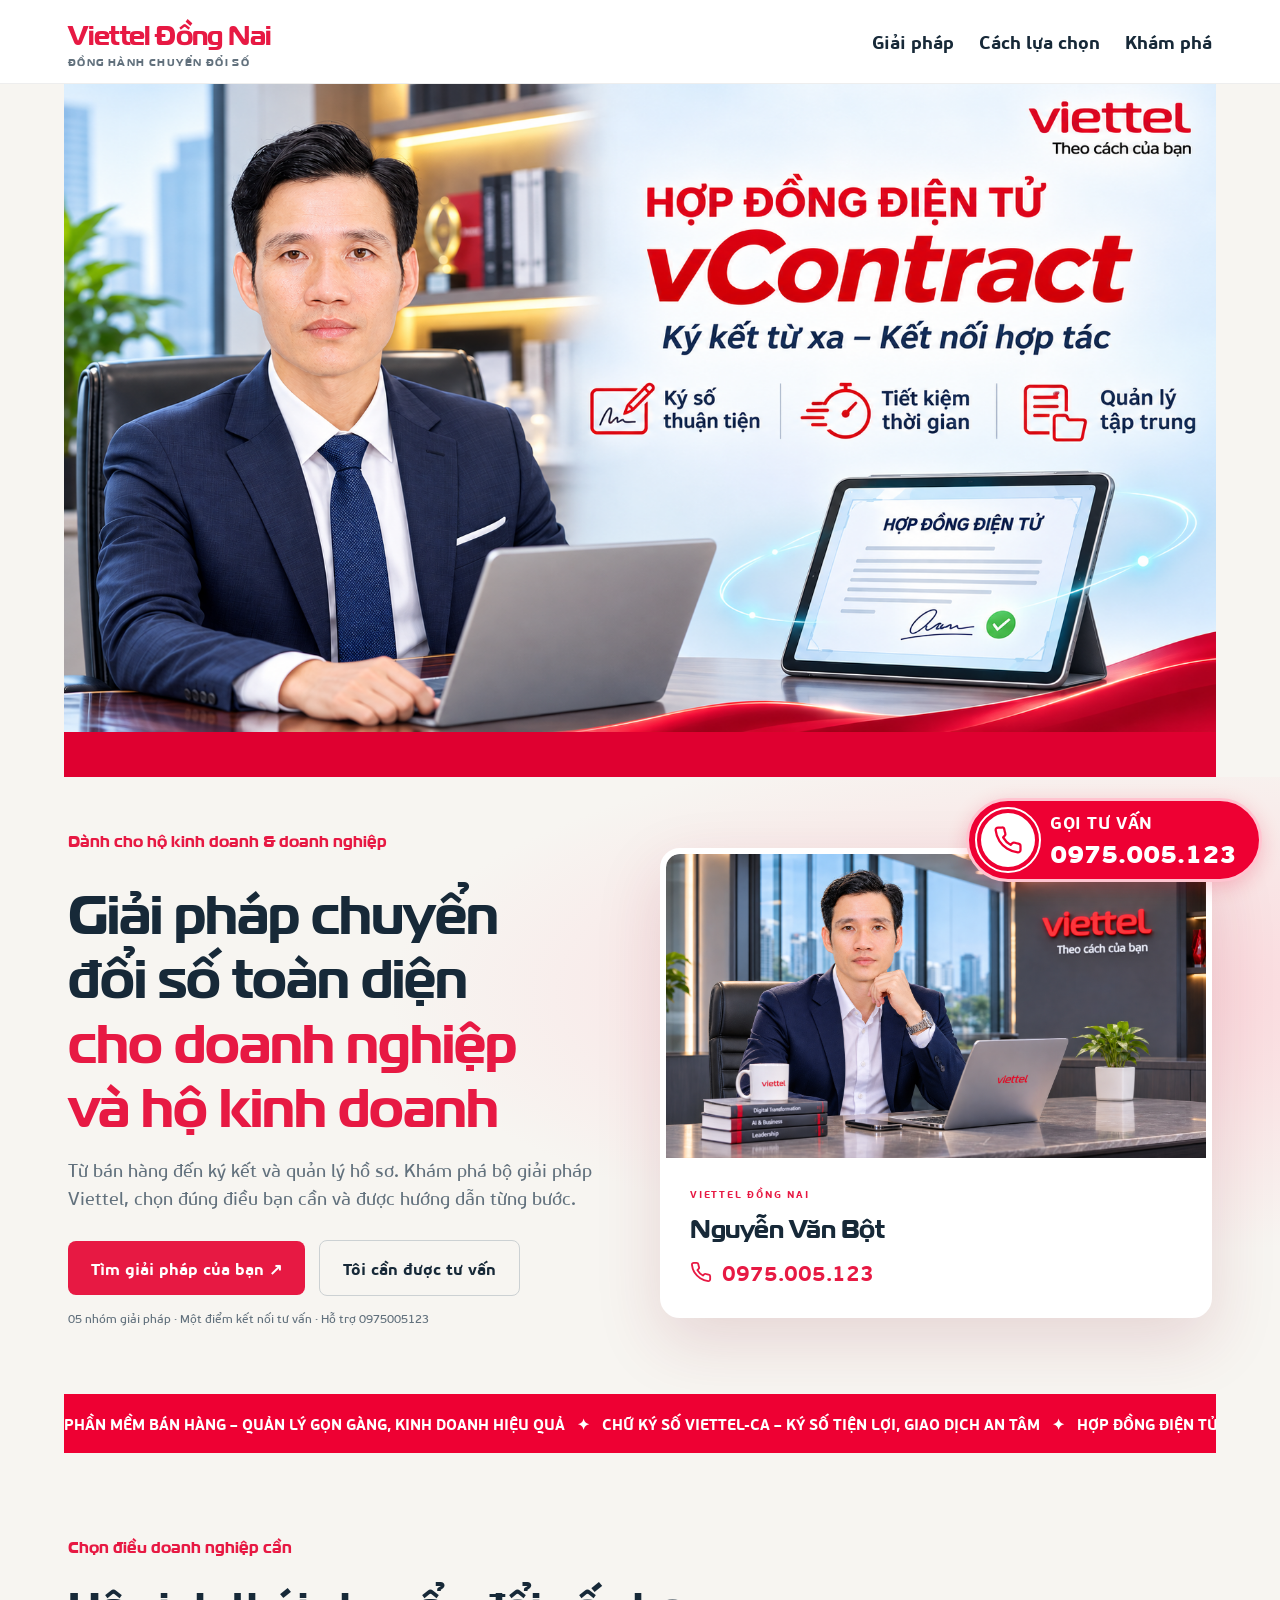
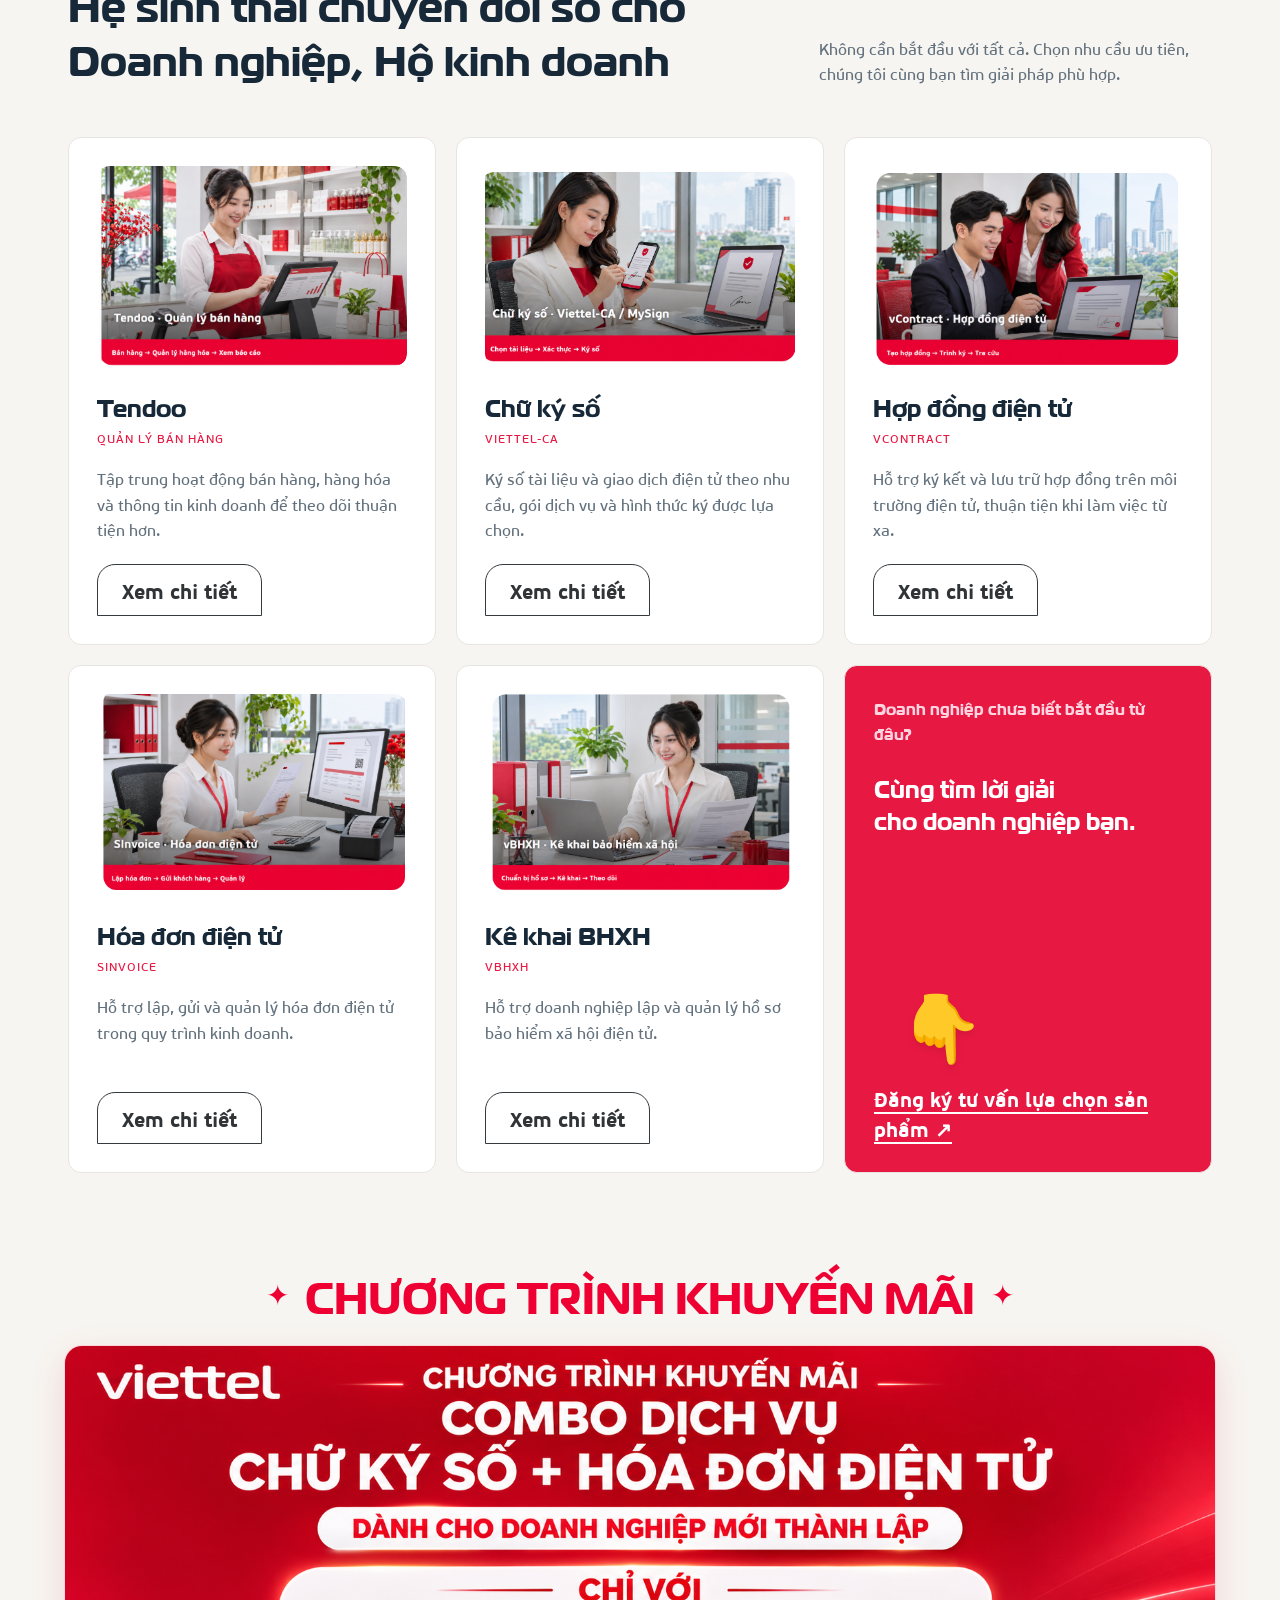
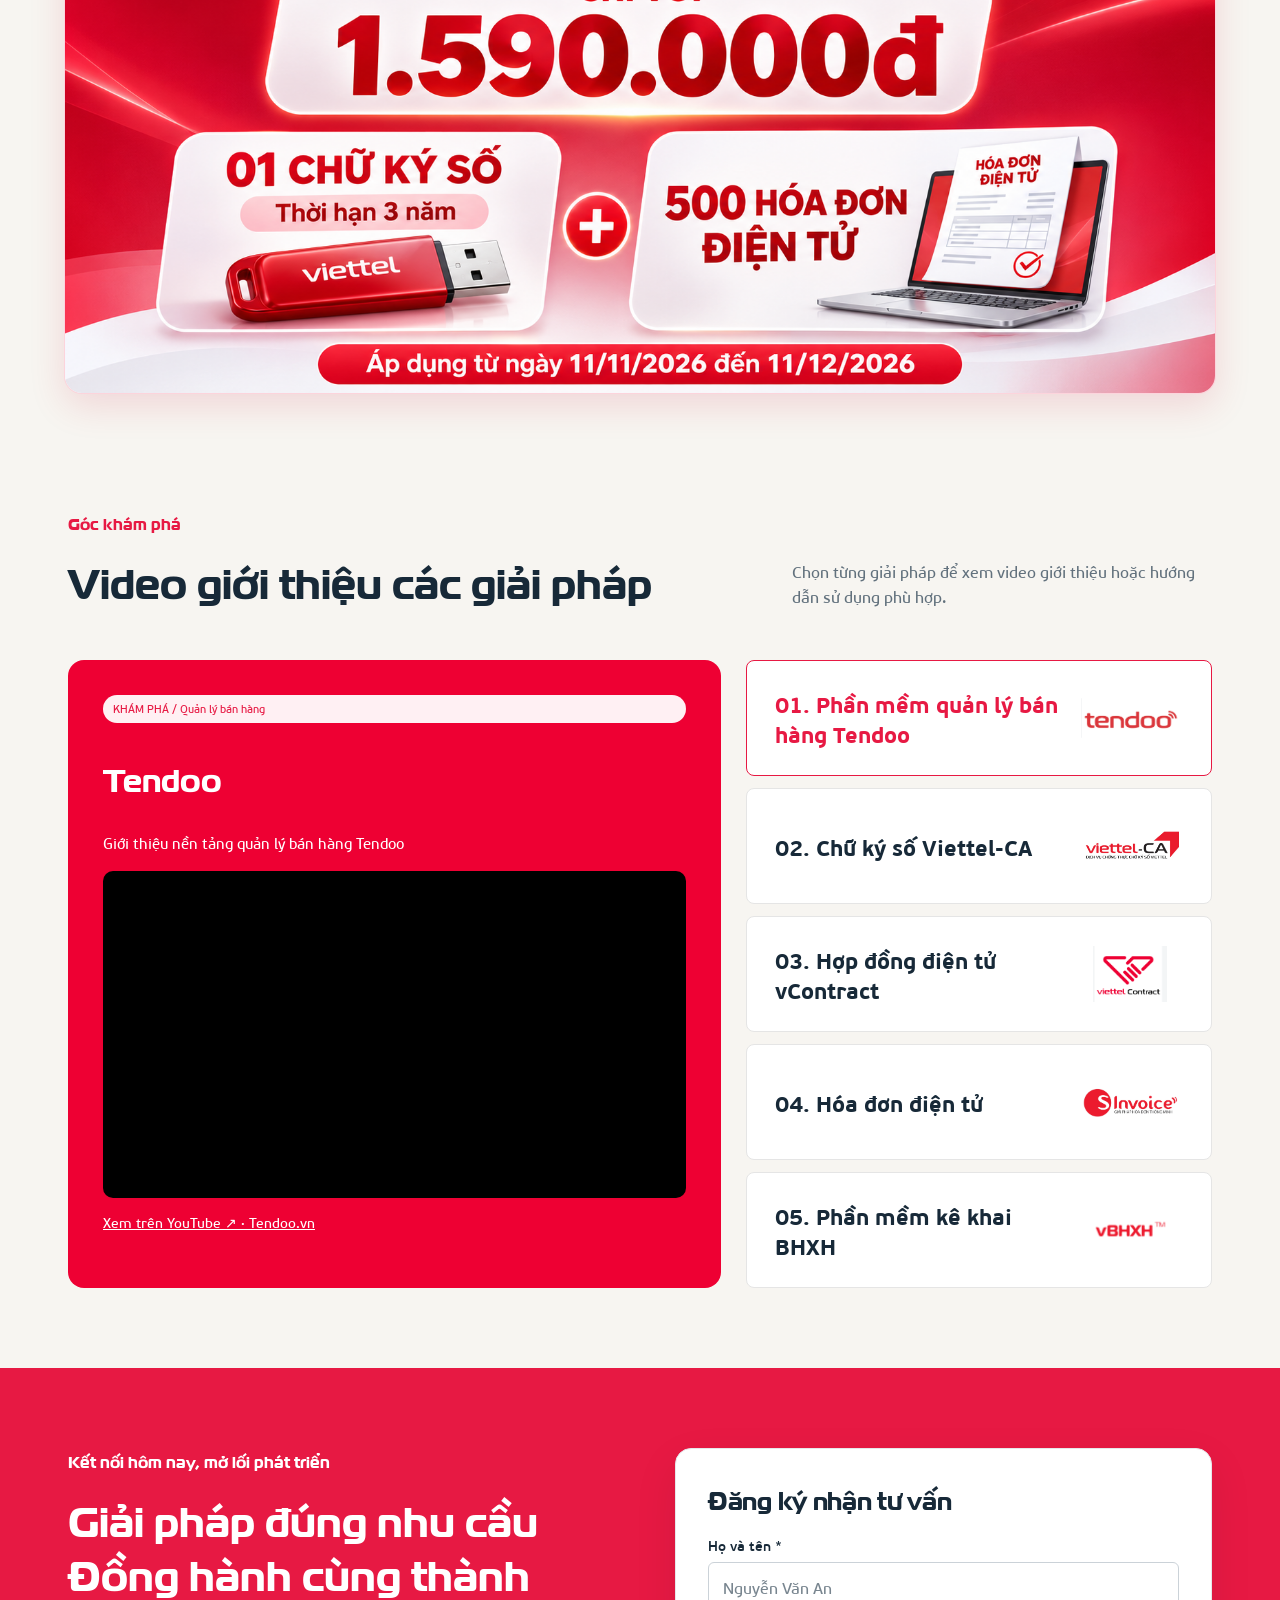
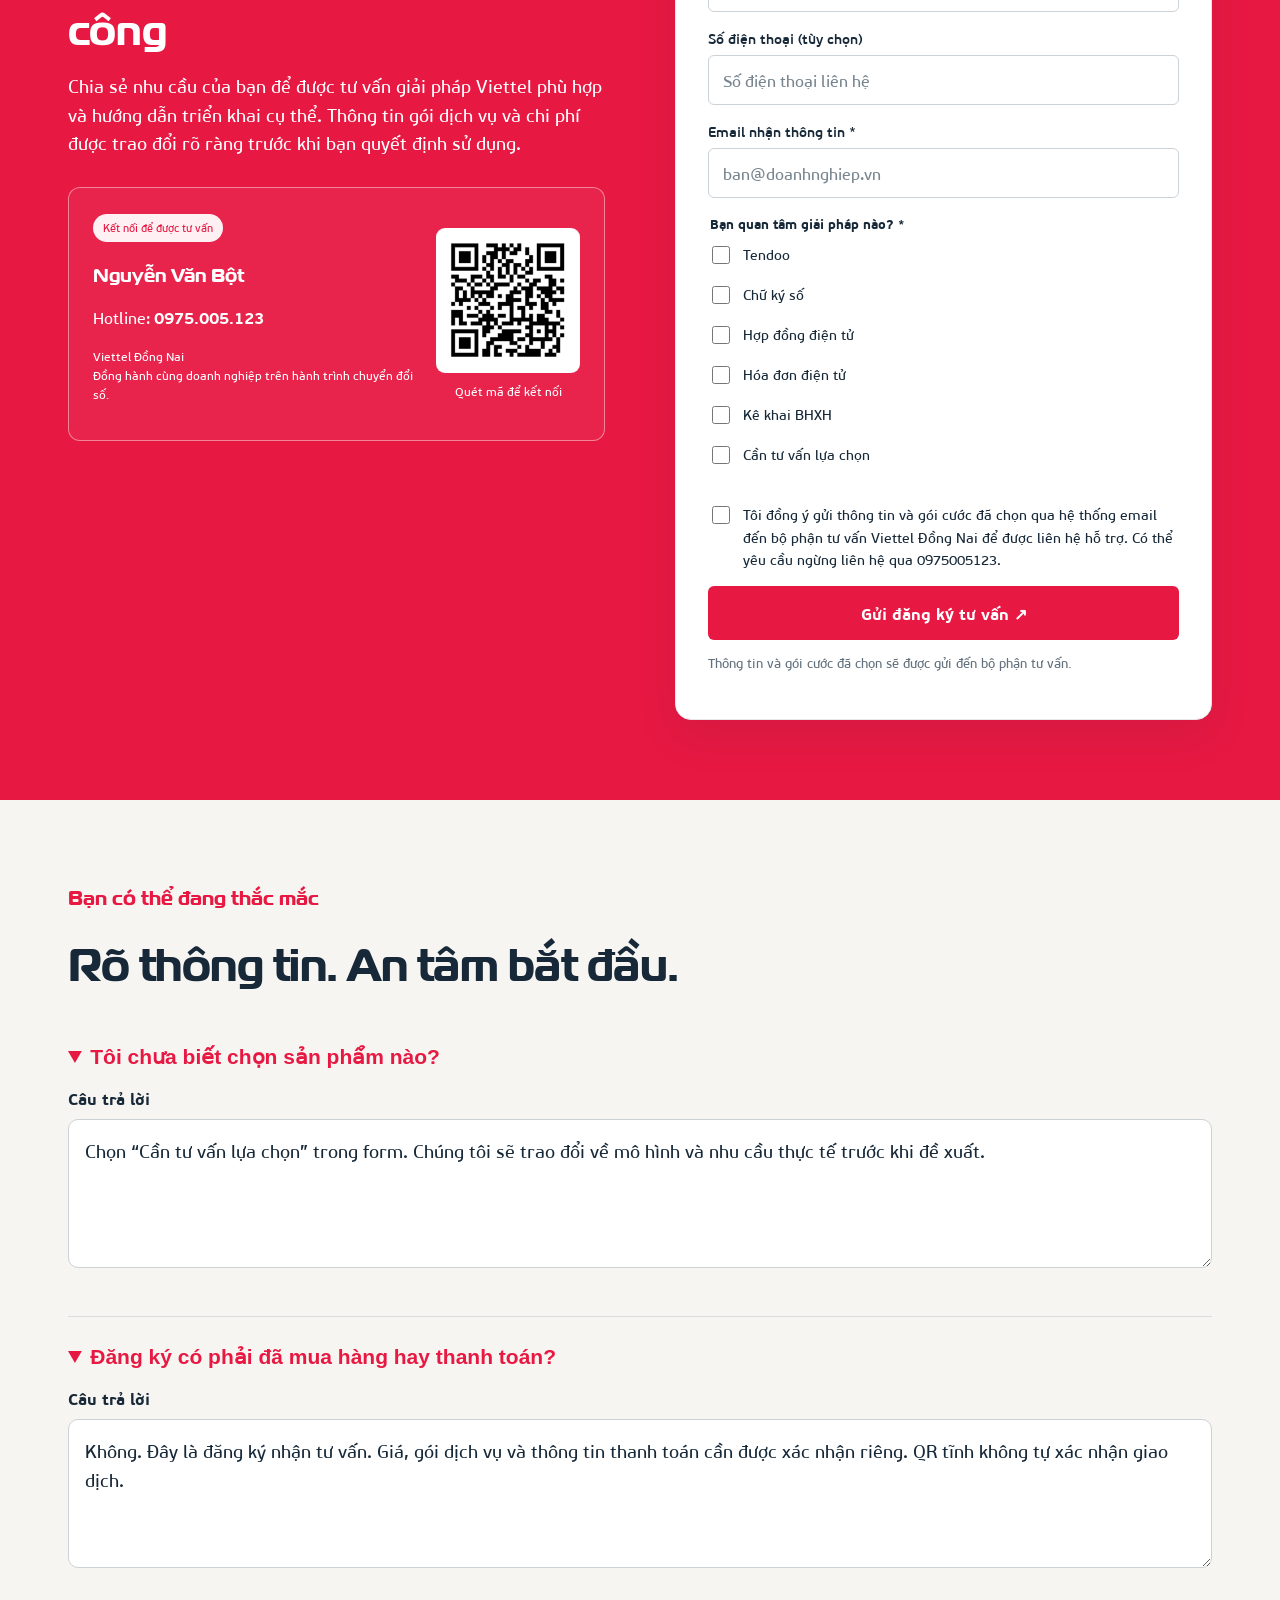
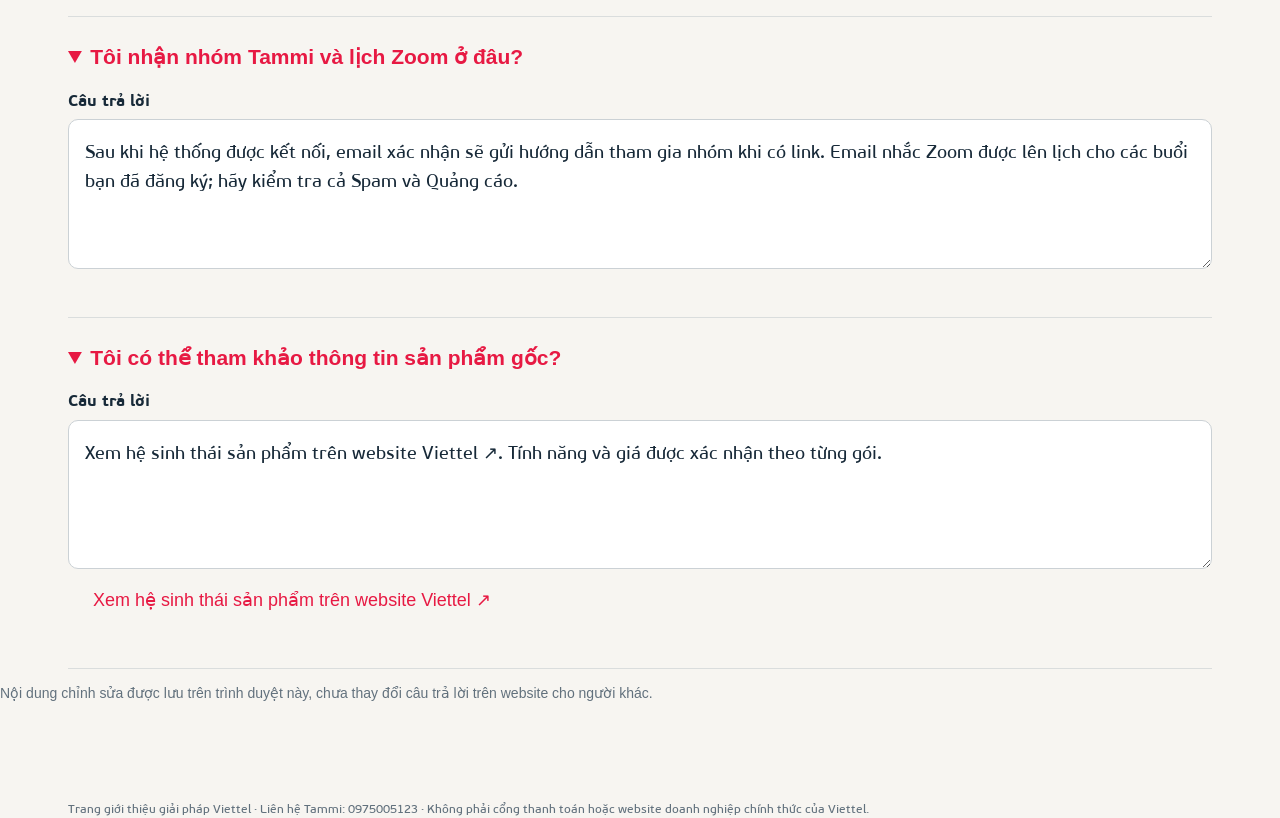
==== commit 7455842c: "Add website content administration and persistent consultation inbox" ====
--- a/index.html
+++ b/index.html
@@ -196,7 +196,7 @@
 @media(prefers-reduced-motion:reduce){.promotion-heading h2{animation:none}}
 
 @media(max-width:600px){.btn.mobilebar.call-consult{padding:4px 10px 4px 4px;gap:6px;border-width:2px;right:8px;bottom:max(8px,env(safe-area-inset-bottom))}.call-consult-icon{width:28px;height:28px;margin:2px;outline-offset:2px}.call-consult-icon svg{width:18px;height:18px}.call-consult-copy>span{font-size:10px}.call-consult-copy strong{font-size:15px}.call-consult-copy{gap:2px}}
-</style><style>#catalog-pricing{max-height:90vh;overflow:auto}.catalog-tools{display:flex;gap:12px}.catalog-tools input{flex:2}.catalog-tools select{flex:1}.catalog-grid{display:grid;grid-template-columns:repeat(auto-fit,minmax(min(100%,260px),1fr));gap:18px}.catalog-grid article{display:flex;flex-direction:column}.catalog-grid article button{margin-top:auto}.catalog-grid h3{overflow-wrap:anywhere}@media(max-width:600px){.catalog-tools{flex-direction:column}}</style></head><body><header><nav class="wrap"><a href="#" class="brand" aria-label="Viettel Đồng Nai">Viettel <span class="brand-location">Đồng Nai</span><small>ĐỒNG HÀNH CHUYỂN ĐỔI SỐ</small></a><div class="links"><a href="#solutions">Giải pháp</a><a href="#guide">Cách lựa chọn</a><a href="#resources">Khám phá</a></div></nav></header><main><section class="guide guide-banner top-service-banners" id="guide" aria-label="Các dịch vụ giải pháp CNTT của Viettel"><div class="poster-carousel" role="region" aria-roledescription="bộ ảnh" aria-label="Poster giải pháp số"><div class="poster-stage"><a class="poster-slide" href="assets/carousel-vcontract-v3.png" target="_blank" rel="noopener"><img src="assets/carousel-vcontract-v3.png" alt="Hợp đồng điện tử Viettel vContract"></a><a class="poster-slide" href="assets/carousel-tendoo-v3.png" target="_blank" rel="noopener" hidden><img src="assets/carousel-tendoo-v3.png" alt="Phần mềm quản lý bán hàng Tendoo"></a><a class="poster-slide" href="assets/carousel-tammi-v3.png" target="_blank" rel="noopener" hidden><img src="assets/carousel-tammi-v3.png" alt="Tammi+ kết nối thông minh mỗi ngày"></a><a class="poster-slide" href="assets/carousel-internet-v3.png" target="_blank" rel="noopener" hidden><img src="assets/carousel-internet-v3.png" alt="Internet Viettel tốc độ cao"></a><a class="poster-slide" href="assets/carousel-sinvoice-v3.png" target="_blank" rel="noopener" hidden><img src="assets/carousel-sinvoice-v3.png" alt="Hóa đơn điện tử Viettel S-Invoice"></a><a class="poster-slide" href="assets/carousel-tendoo-transport.png" target="_blank" rel="noopener" hidden><img src="assets/carousel-tendoo-transport.png" alt="Tendoo vận tải — Giám sát hành trình ô tô"></a><a class="poster-slide" href="assets/carousel-tendoo-marketing.png" target="_blank" rel="noopener" hidden><img src="assets/carousel-tendoo-marketing.png" alt="Tendoo Marketing — Kết nối khách hàng"></a><a class="poster-slide" href="assets/carousel-sim-5g.png" target="_blank" rel="noopener" hidden><img src="assets/carousel-sim-5g.png" alt="SIM 5G Viettel — Bứt phá kết nối"></a></div><div class="poster-controls"><span id="poster-count" aria-live="polite">1 / 8</span></div></div></section><div class="top-banner-address"><div class="banner-address" tabindex="0" aria-label="Địa chỉ: Số 818, Phú Riềng Đỏ, Phường Bình Phước, TP Đồng Nai - Điện thoại: 0975.005.123"><span>Địa chỉ: Số 818, Phú Riềng Đỏ, Phường Bình Phước, TP Đồng Nai - Điện thoại: 0975.005.123</span></div></div><div class="hero"><div class="wrap hero-grid"><div><span class="eyebrow viettel-section-label">Dành cho hộ kinh doanh & doanh nghiệp</span><h1 class="solution-headline">Giải pháp chuyển đổi số toàn diện <em>cho doanh nghiệp và hộ kinh doanh</em></h1><p class="lead">Từ bán hàng đến ký kết và quản lý hồ sơ. Khám phá bộ giải pháp Viettel, chọn đúng điều bạn cần và được hướng dẫn từng bước.</p><div class="actions"><a class="btn" href="#solutions">Tìm giải pháp của bạn ↗</a><a class="btn secondary" href="#register">Tôi cần được tư vấn</a></div><p class="tiny">05 nhóm giải pháp · Một điểm kết nối tư vấn · Hỗ trợ 0975005123</p></div><div class="visual advisor-visual"><figure class="portrait-card"><img src="assets/viettel-office-portrait.png" alt="Nguyễn Văn Bột ngồi tại bàn làm việc trong văn phòng Viettel" width="1672" height="941" fetchpriority="high"><figcaption><span class="portrait-kicker">VIETTEL ĐỒNG NAI</span><h3>Nguyễn Văn Bột</h3><a class="portrait-phone" href="tel:0975005123" aria-label="Gọi 0975.005.123"><svg class="hotline-phone-icon" xmlns="http://www.w3.org/2000/svg" viewBox="0 0 24 24" width="22" height="22" fill="none" stroke="currentColor" stroke-width="2" stroke-linecap="round" stroke-linejoin="round" aria-hidden="true"><path d="M22 16.92v3a2 2 0 0 1-2.18 2 19.79 19.79 0 0 1-8.63-3.07 19.5 19.5 0 0 1-6-6 19.79 19.79 0 0 1-3.07-8.67A2 2 0 0 1 4.11 2h3a2 2 0 0 1 2 1.72c.13.96.36 1.9.69 2.79a2 2 0 0 1-.45 2.11L8.09 9.89a16 16 0 0 0 6 6l1.27-1.27a2 2 0 0 1 2.11-.45c.89.33 1.83.56 2.79.69A2 2 0 0 1 22 16.92z"/></svg>0975.005.123</a></figcaption></figure></div></div></div><div class="strip service-ticker" role="region" aria-label="Các giải pháp Viettel"><p class="service-ticker-accessible">PHẦN MỀM BÁN HÀNG – QUẢN LÝ GỌN GÀNG, KINH DOANH HIỆU QUẢ   ✦   CHỮ KÝ SỐ VIETTEL-CA – KÝ SỐ TIỆN LỢI, GIAO DỊCH AN TÂM   ✦   HỢP ĐỒNG ĐIỆN TỬ – KÝ KẾT TỪ XA, KẾT NỐI ĐỐI TÁC   ✦   HÓA ĐƠN ĐIỆN TỬ – XUẤT HÓA ĐƠN NHANH, QUẢN LÝ DỄ DÀNG   ✦   PHẦN MỀM KÊ KHAI BHXH – HỒ SƠ GỌN NHẸ, TIẾT KIỆM THỜI GIAN   ✦   KẾT NỐI NGAY – TƯ VẤN GIẢI PHÁP PHÙ HỢP CHO DOANH NGHIỆP VÀ HỘ KINH DOANH</p><div class="service-ticker-track" aria-hidden="true"><span>PHẦN MỀM BÁN HÀNG – QUẢN LÝ GỌN GÀNG, KINH DOANH HIỆU QUẢ   ✦   CHỮ KÝ SỐ VIETTEL-CA – KÝ SỐ TIỆN LỢI, GIAO DỊCH AN TÂM   ✦   HỢP ĐỒNG ĐIỆN TỬ – KÝ KẾT TỪ XA, KẾT NỐI ĐỐI TÁC   ✦   HÓA ĐƠN ĐIỆN TỬ – XUẤT HÓA ĐƠN NHANH, QUẢN LÝ DỄ DÀNG   ✦   PHẦN MỀM KÊ KHAI BHXH – HỒ SƠ GỌN NHẸ, TIẾT KIỆM THỜI GIAN   ✦   KẾT NỐI NGAY – TƯ VẤN GIẢI PHÁP PHÙ HỢP CHO DOANH NGHIỆP VÀ HỘ KINH DOANH   ✦   </span><span>PHẦN MỀM BÁN HÀNG – QUẢN LÝ GỌN GÀNG, KINH DOANH HIỆU QUẢ   ✦   CHỮ KÝ SỐ VIETTEL-CA – KÝ SỐ TIỆN LỢI, GIAO DỊCH AN TÂM   ✦   HỢP ĐỒNG ĐIỆN TỬ – KÝ KẾT TỪ XA, KẾT NỐI ĐỐI TÁC   ✦   HÓA ĐƠN ĐIỆN TỬ – XUẤT HÓA ĐƠN NHANH, QUẢN LÝ DỄ DÀNG   ✦   PHẦN MỀM KÊ KHAI BHXH – HỒ SƠ GỌN NHẸ, TIẾT KIỆM THỜI GIAN   ✦   KẾT NỐI NGAY – TƯ VẤN GIẢI PHÁP PHÙ HỢP CHO DOANH NGHIỆP VÀ HỘ KINH DOANH   ✦   </span></div></div><section id="solutions"><div class="wrap"><div class="section-head"><div><span class="eyebrow viettel-section-label">Chọn điều doanh nghiệp cần</span><h2>Hệ sinh thái chuyển đổi số cho Doanh nghiệp, Hộ kinh doanh</h2></div><p>Không cần bắt đầu với tất cả. Chọn nhu cầu ưu tiên, chúng tôi cùng bạn tìm giải pháp phù hợp.</p></div><div class="cards" id="cards"></div></div></section><section class="promotion-section" aria-labelledby="promotion-title"><div class="promotion-heading"><span aria-hidden="true">✦</span><h2 id="promotion-title">CHƯƠNG TRÌNH KHUYẾN MÃI</h2><span aria-hidden="true">✦</span></div><figure class="promotion-poster"><img src="assets/promotion-combo-ca-invoice.png" alt="Chương trình khuyến mãi combo Chữ ký số và Hóa đơn điện tử dành cho doanh nghiệp mới thành lập: 1.590.000đ, gồm 1 chữ ký số thời hạn 3 năm và 500 hóa đơn điện tử. Áp dụng từ 11/11/2026 đến 11/12/2026." loading="lazy" width="1672" height="941"></figure></section><section id="resources"><div class="wrap"><div class="section-head"><div><span class="eyebrow viettel-section-label">Góc khám phá</span><h2>Video giới thiệu các giải pháp</h2></div><p>Chọn từng giải pháp để xem video giới thiệu hoặc hướng dẫn sử dụng phù hợp.</p></div><div class="media"><div class="player" id="player"></div><div class="video-list" id="videos"></div></div></div></section><section class="registration" id="register"><div class="wrap reg-grid"><div><span class="eyebrow viettel-section-label" style="color:#ff9caf">Kết nối hôm nay, mở lối phát triển</span><h2>Giải pháp đúng nhu cầu<br>Đồng hành cùng thành công</h2><p class="lead">Chia sẻ nhu cầu của bạn để được tư vấn giải pháp Viettel phù hợp và hướng dẫn triển khai cụ thể. Thông tin gói dịch vụ và chi phí được trao đổi rõ ràng trước khi bạn quyết định sử dụng.</p><div class="contact contact-with-qr" id="advisor"><div class="contact-copy"><span class="badge">Kết nối để được tư vấn</span><h3>Nguyễn Văn Bột</h3><p>Hotline: <a href="tel:0975005123"><strong>0975.005.123</strong></a></p><p class="tiny" style="color:#bcc9d2">Viettel Đồng Nai<br>Đồng hành cùng doanh nghiệp trên hành trình chuyển đổi số.</p></div><figure class="contact-qr"><a href="assets/contact-qr.jpeg" target="_blank" rel="noopener" aria-label="Mở ảnh mã QR gốc"><img src="assets/contact-qr.jpeg" alt="Mã QR do Nguyễn Văn Bột cung cấp để quét liên hệ" width="785" height="788" loading="lazy"></a><figcaption>Quét mã để kết nối</figcaption></figure></div></div><div class="form" id="formHost"><form id="registration" action="api/registrations" method="POST"><h3 style="font-size:25px;margin:0 0 20px">Đăng ký nhận tư vấn</h3><label>Họ và tên *<input name="name" required maxlength="100" autocomplete="name" placeholder="Nguyễn Văn An"></label><label>Số điện thoại *<input name="phone" type="tel" required pattern="[+0-9 ()-]{9,20}" maxlength="20" autocomplete="tel" placeholder="Số điện thoại liên hệ"></label><label>Email nhận thông tin *<input name="email" type="email" required maxlength="200" autocomplete="email" placeholder="ban@doanhnghiep.vn"></label><fieldset style="border:0;padding:0"><legend style="font-size:13px;font-weight:bold;margin-bottom:10px">Bạn quan tâm giải pháp nào? *</legend><div id="choices"></div></fieldset><label class="checks"><input type="checkbox" name="consent" required> Tôi đồng ý gửi thông tin và gói cước đã chọn qua hệ thống email đến bộ phận tư vấn Viettel Đồng Nai để được liên hệ hỗ trợ. Có thể yêu cầu ngừng liên hệ qua 0975005123.</label><input name="website" tabindex="-1" autocomplete="off" style="display:none" aria-hidden="true"><button id="submit" type="submit">Gửi đăng ký tư vấn ↗</button><p id="status" role="status" class="tiny">Thông tin và gói cước đã chọn sẽ được gửi đến bộ phận tư vấn.</p></form></div></div></section><section class="faq"><div class="wrap"><span class="eyebrow viettel-section-label">Bạn có thể đang thắc mắc</span><h2>Rõ thông tin. An tâm bắt đầu.</h2><details open><summary>Tôi chưa biết chọn sản phẩm nào?</summary><div class="faq-answer-editor"><label for="faq-answer-1">Câu trả lời</label><textarea id="faq-answer-1" class="faq-answer-input" rows="4" placeholder="Nhập câu trả lời tại đây…">Chọn “Cần tư vấn lựa chọn” trong form. Chúng tôi sẽ trao đổi về mô hình và nhu cầu thực tế trước khi đề xuất.</textarea></div></details><details open><summary>Đăng ký có phải đã mua hàng hay thanh toán?</summary><div class="faq-answer-editor"><label for="faq-answer-2">Câu trả lời</label><textarea id="faq-answer-2" class="faq-answer-input" rows="4" placeholder="Nhập câu trả lời tại đây…">Không. Đây là đăng ký nhận tư vấn. Giá, gói dịch vụ và thông tin thanh toán cần được xác nhận riêng. QR tĩnh không tự xác nhận giao dịch.</textarea></div></details><details open><summary>Tôi nhận nhóm Tammi và lịch Zoom ở đâu?</summary><div class="faq-answer-editor"><label for="faq-answer-3">Câu trả lời</label><textarea id="faq-answer-3" class="faq-answer-input" rows="4" placeholder="Nhập câu trả lời tại đây…">Sau khi hệ thống được kết nối, email xác nhận sẽ gửi hướng dẫn tham gia nhóm khi có link. Email nhắc Zoom được lên lịch cho các buổi bạn đã đăng ký; hãy kiểm tra cả Spam và Quảng cáo.</textarea></div></details><details open><summary>Tôi có thể tham khảo thông tin sản phẩm gốc?</summary><div class="faq-answer-editor"><label for="faq-answer-4">Câu trả lời</label><textarea id="faq-answer-4" class="faq-answer-input" rows="4" placeholder="Nhập câu trả lời tại đây…">Xem hệ sinh thái sản phẩm trên website Viettel ↗. Tính năng và giá được xác nhận theo từng gói.</textarea><p><a href="https://sme.viettel.vn/market-place" target="_blank" rel="noopener" style="color:#e71943">Xem hệ sinh thái sản phẩm trên website Viettel ↗</a></p></div></details></div><p class="faq-draft-note">Nội dung chỉnh sửa được lưu trên trình duyệt này, chưa thay đổi câu trả lời trên website cho người khác.</p></section><dialog id="invoice-pricing" aria-labelledby="invoice-pricing-title"><div class="invoice-dialog-head"><h2 id="invoice-pricing-title">BẢNG GIÁ</h2><button type="button" id="invoice-pricing-close" aria-label="Đóng bảng báo giá">×</button></div><div class="invoice-tabs" role="tablist" aria-label="Loại gói hóa đơn"><button type="button" role="tab" aria-selected="true" id="invoice-single-tab" aria-controls="invoice-single">ĐƠN LẺ</button><button type="button" role="tab" aria-selected="false" id="invoice-combo-tab" aria-controls="invoice-combo">COMBO</button></div><div id="invoice-single" role="tabpanel" aria-labelledby="invoice-single-tab"><div class="invoice-price-grid"><article class="invoice-price-card"><h3>Gói HD_300_TT78</h3><p class="invoice-price">421.000đ</p><p class="invoice-quantity">Gói 300 hóa đơn điện tử</p><ul><li>Đối tượng sử dụng: Doanh nghiệp</li><li>Số lượng: 300</li><li>Thuế: Đã gồm</li><li>Tổng giá gói: 421.000đ</li></ul><button type="button" data-invoice-plan="HD_300_TT78">Đăng ký ngay</button></article><article class="invoice-price-card"><h3>Gói HD_500_TT78</h3><p class="invoice-price">572.000đ</p><p class="invoice-quantity">Gói 500 hóa đơn điện tử</p><ul><li>Đối tượng sử dụng: Doanh nghiệp</li><li>Số lượng: 500</li><li>Thuế: Đã gồm</li><li>Tổng giá gói: 572.000đ</li></ul><button type="button" data-invoice-plan="HD_500_TT78">Đăng ký ngay</button></article><article class="invoice-price-card"><h3>Gói HD_1K_TT78</h3><p class="invoice-price">896.000đ</p><p class="invoice-quantity">Gói 1,000 hóa đơn điện tử</p><ul><li>Đối tượng sử dụng: Doanh nghiệp</li><li>Số lượng: 1,000</li><li>Thuế: Đã gồm</li><li>Tổng giá gói: 896.000đ</li></ul><button type="button" data-invoice-plan="HD_1K_TT78">Đăng ký ngay</button></article><article class="invoice-price-card"><h3>Gói HD_2K_TT78</h3><p class="invoice-price">1.350.000đ</p><p class="invoice-quantity">Gói 2,000 hóa đơn điện tử</p><ul><li>Đối tượng sử dụng: Doanh nghiệp</li><li>Số lượng: 2,000</li><li>Thuế: Đã gồm</li><li>Tổng giá gói: 1.350.000đ</li></ul><button type="button" data-invoice-plan="HD_2K_TT78">Đăng ký ngay</button></article><article class="invoice-price-card"><h3>Gói HD_5K_TT78</h3><p class="invoice-price">2.883.000đ</p><p class="invoice-quantity">Gói 5,000 hóa đơn điện tử</p><ul><li>Đối tượng sử dụng: Doanh nghiệp</li><li>Số lượng: 5,000</li><li>Thuế: Đã gồm</li><li>Tổng giá gói: 2.883.000đ</li></ul><button type="button" data-invoice-plan="HD_5K_TT78">Đăng ký ngay</button></article><article class="invoice-price-card"><h3>Gói HD_10K_TT78</h3><p class="invoice-price">4.773.000đ</p><p class="invoice-quantity">Gói 10,000 hóa đơn điện tử</p><ul><li>Đối tượng sử dụng: Doanh nghiệp</li><li>Số lượng: 10,000</li><li>Thuế: Đã gồm</li><li>Tổng giá gói: 4.773.000đ</li></ul><button type="button" data-invoice-plan="HD_10K_TT78">Đăng ký ngay</button></article></div></div><div id="invoice-combo" role="tabpanel" aria-labelledby="invoice-combo-tab" hidden><details class="invoice-combo-group"><summary>Cấp mới Viettel-CA 1 năm + Hóa đơn điện tử</summary><div class="combo-table-scroll"><table><thead><tr><th>Gói hóa đơn</th><th>Giá trên Viettel.vn</th><th>Đăng ký</th></tr></thead><tbody><tr><td>300 hóa đơn</td><td><del>2.255.000đ</del><strong>2.079.000đ</strong></td><td><button type="button" data-invoice-plan="Combo cấp mới CA 1 năm + 300 hóa đơn">Đăng ký ngay</button></td></tr><tr><td>500 hóa đơn</td><td><del>2.409.000đ</del><strong>2.222.000đ</strong></td><td><button type="button" data-invoice-plan="Combo cấp mới CA 1 năm + 500 hóa đơn">Đăng ký ngay</button></td></tr><tr><td>1,000 hóa đơn</td><td><del>2.739.000đ</del><strong>2.519.000đ</strong></td><td><button type="button" data-invoice-plan="Combo cấp mới CA 1 năm + 1000 hóa đơn">Đăng ký ngay</button></td></tr><tr><td>2,000 hóa đơn</td><td><del>3.201.000đ</del><strong>2.937.000đ</strong></td><td><button type="button" data-invoice-plan="Combo cấp mới CA 1 năm + 2000 hóa đơn">Đăng ký ngay</button></td></tr><tr><td>3,000 hóa đơn</td><td><del>3.762.000đ</del><strong>3.432.000đ</strong></td><td><button type="button" data-invoice-plan="Combo cấp mới CA 1 năm + 3000 hóa đơn">Đăng ký ngay</button></td></tr></tbody></table></div></details><details class="invoice-combo-group"><summary>Cấp mới Viettel-CA 2 năm + Hóa đơn điện tử</summary><div class="combo-table-scroll"><table><thead><tr><th>Gói hóa đơn</th><th>Giá trên Viettel.vn</th><th>Đăng ký</th></tr></thead><tbody><tr><td>300 hóa đơn</td><td><del>3.170.000đ</del><strong>2.904.000đ</strong></td><td><button type="button" data-invoice-plan="Combo cấp mới CA 2 năm + 300 hóa đơn">Đăng ký ngay</button></td></tr><tr><td>500 hóa đơn</td><td><del>3.324.000đ</del><strong>3.047.000đ</strong></td><td><button type="button" data-invoice-plan="Combo cấp mới CA 2 năm + 500 hóa đơn">Đăng ký ngay</button></td></tr><tr><td>1,000 hóa đơn</td><td><del>3.654.000đ</del><strong>3.344.000đ</strong></td><td><button type="button" data-invoice-plan="Combo cấp mới CA 2 năm + 1000 hóa đơn">Đăng ký ngay</button></td></tr><tr><td>2,000 hóa đơn</td><td><del>4.116.000đ</del><strong>3.762.000đ</strong></td><td><button type="button" data-invoice-plan="Combo cấp mới CA 2 năm + 2000 hóa đơn">Đăng ký ngay</button></td></tr><tr><td>3,000 hóa đơn</td><td><del>4.677.000đ</del><strong>4.257.000đ</strong></td><td><button type="button" data-invoice-plan="Combo cấp mới CA 2 năm + 3000 hóa đơn">Đăng ký ngay</button></td></tr></tbody></table></div></details><details class="invoice-combo-group"><summary>Cấp mới Viettel-CA 3 năm + Hóa đơn điện tử</summary><div class="combo-table-scroll"><table><thead><tr><th>Gói hóa đơn</th><th>Giá trên Viettel.vn</th><th>Đăng ký</th></tr></thead><tbody><tr><td>300 hóa đơn</td><td><del>3.538.000đ</del><strong>3.179.000đ</strong></td><td><button type="button" data-invoice-plan="Combo cấp mới CA 3 năm + 300 hóa đơn">Đăng ký ngay</button></td></tr><tr><td>500 hóa đơn</td><td><del>3.692.000đ</del><strong>3.322.000đ</strong></td><td><button type="button" data-invoice-plan="Combo cấp mới CA 3 năm + 500 hóa đơn">Đăng ký ngay</button></td></tr><tr><td>1,000 hóa đơn</td><td><del>4.022.000đ</del><strong>3.619.000đ</strong></td><td><button type="button" data-invoice-plan="Combo cấp mới CA 3 năm + 1000 hóa đơn">Đăng ký ngay</button></td></tr><tr><td>2,000 hóa đơn</td><td><del>4.484.000đ</del><strong>4.037.000đ</strong></td><td><button type="button" data-invoice-plan="Combo cấp mới CA 3 năm + 2000 hóa đơn">Đăng ký ngay</button></td></tr><tr><td>3,000 hóa đơn</td><td><del>5.045.000đ</del><strong>4.532.000đ</strong></td><td><button type="button" data-invoice-plan="Combo cấp mới CA 3 năm + 3000 hóa đơn">Đăng ký ngay</button></td></tr></tbody></table></div></details><details class="invoice-combo-group"><summary>Gia hạn Viettel-CA 1 năm + Hóa đơn điện tử</summary><div class="combo-table-scroll"><table><thead><tr><th>Gói hóa đơn</th><th>Giá trên Viettel.vn</th><th>Đăng ký</th></tr></thead><tbody><tr><td>300 hóa đơn</td><td><del>1.705.000đ</del><strong>1.529.000đ</strong></td><td><button type="button" data-invoice-plan="Combo gia hạn CA 1 năm + 300 hóa đơn">Đăng ký ngay</button></td></tr><tr><td>500 hóa đơn</td><td><del>1.859.000đ</del><strong>1.672.000đ</strong></td><td><button type="button" data-invoice-plan="Combo gia hạn CA 1 năm + 500 hóa đơn">Đăng ký ngay</button></td></tr><tr><td>1,000 hóa đơn</td><td><del>2.189.000đ</del><strong>1.969.000đ</strong></td><td><button type="button" data-invoice-plan="Combo gia hạn CA 1 năm + 1000 hóa đơn">Đăng ký ngay</button></td></tr><tr><td>2,000 hóa đơn</td><td><del>2.651.000đ</del><strong>2.387.000đ</strong></td><td><button type="button" data-invoice-plan="Combo gia hạn CA 1 năm + 2000 hóa đơn">Đăng ký ngay</button></td></tr><tr><td>3,000 hóa đơn</td><td><del>3.212.000đ</del><strong>2.882.000đ</strong></td><td><button type="button" data-invoice-plan="Combo gia hạn CA 1 năm + 3000 hóa đơn">Đăng ký ngay</button></td></tr></tbody></table></div></details><details class="invoice-combo-group"><summary>Gia hạn Viettel-CA 2 năm + Hóa đơn điện tử</summary><div class="combo-table-scroll"><table><thead><tr><th>Gói hóa đơn</th><th>Giá trên Viettel.vn</th><th>Đăng ký</th></tr></thead><tbody><tr><td>300 hóa đơn</td><td><del>2.620.000đ</del><strong>2.354.000đ</strong></td><td><button type="button" data-invoice-plan="Combo gia hạn CA 2 năm + 300 hóa đơn">Đăng ký ngay</button></td></tr><tr><td>500 hóa đơn</td><td><del>2.774.000đ</del><strong>2.497.000đ</strong></td><td><button type="button" data-invoice-plan="Combo gia hạn CA 2 năm + 500 hóa đơn">Đăng ký ngay</button></td></tr><tr><td>1,000 hóa đơn</td><td><del>3.104.000đ</del><strong>2.794.000đ</strong></td><td><button type="button" data-invoice-plan="Combo gia hạn CA 2 năm + 1000 hóa đơn">Đăng ký ngay</button></td></tr><tr><td>2,000 hóa đơn</td><td><del>3.566.000đ</del><strong>3.212.000đ</strong></td><td><button type="button" data-invoice-plan="Combo gia hạn CA 2 năm + 2000 hóa đơn">Đăng ký ngay</button></td></tr><tr><td>3,000 hóa đơn</td><td><del>4.127.000đ</del><strong>3.707.000đ</strong></td><td><button type="button" data-invoice-plan="Combo gia hạn CA 2 năm + 3000 hóa đơn">Đăng ký ngay</button></td></tr></tbody></table></div></details><details class="invoice-combo-group"><summary>Gia hạn Viettel-CA 3 năm + Hóa đơn điện tử</summary><div class="combo-table-scroll"><table><thead><tr><th>Gói hóa đơn</th><th>Giá trên Viettel.vn</th><th>Đăng ký</th></tr></thead><tbody><tr><td>300 hóa đơn</td><td><del>3.338.000đ</del><strong>3.003.000đ</strong></td><td><button type="button" data-invoice-plan="Combo gia hạn CA 3 năm + 300 hóa đơn">Đăng ký ngay</button></td></tr><tr><td>500 hóa đơn</td><td><del>3.492.000đ</del><strong>3.146.000đ</strong></td><td><button type="button" data-invoice-plan="Combo gia hạn CA 3 năm + 500 hóa đơn">Đăng ký ngay</button></td></tr><tr><td>1,000 hóa đơn</td><td><del>3.822.000đ</del><strong>3.443.000đ</strong></td><td><button type="button" data-invoice-plan="Combo gia hạn CA 3 năm + 1000 hóa đơn">Đăng ký ngay</button></td></tr><tr><td>2,000 hóa đơn</td><td><del>4.284.000đ</del><strong>3.861.000đ</strong></td><td><button type="button" data-invoice-plan="Combo gia hạn CA 3 năm + 2000 hóa đơn">Đăng ký ngay</button></td></tr><tr><td>3,000 hóa đơn</td><td><del>4.845.000đ</del><strong>4.356.000đ</strong></td><td><button type="button" data-invoice-plan="Combo gia hạn CA 3 năm + 3000 hóa đơn">Đăng ký ngay</button></td></tr></tbody></table></div></details></div><p class="invoice-price-note">Nguồn: <a href="https://viettel.vn/s-invoice" target="_blank" rel="noopener">Viettel.vn — Hóa đơn điện tử</a>. Cập nhật ngày 05/11/2026. Giá và ưu đãi có thể thay đổi; xác nhận khi đăng ký.</p></dialog><dialog id="ca-pricing" aria-labelledby="ca-pricing-title"><div class="ca-price-head"><h2 id="ca-pricing-title">BẢNG GIÁ / CHÍNH SÁCH CHỮ KÝ SỐ</h2><button type="button" id="ca-pricing-close" aria-label="Đóng bảng giá chữ ký số">×</button></div><h3 class="ca-section-title">Chính sách Chữ ký số Viettel</h3><div class="invoice-tabs" role="tablist" data-ca-tabs="token"><button type="button" role="tab" data-ca-tab="token-0" aria-selected="true" aria-controls="ca-panel-token-0">TỔ CHỨC</button><button type="button" role="tab" data-ca-tab="token-1" aria-selected="false" aria-controls="ca-panel-token-1">CÁ NHÂN</button><button type="button" role="tab" data-ca-tab="token-2" aria-selected="false" aria-controls="ca-panel-token-2">COMBO</button></div><div id="ca-panel-token-0" data-ca-panel="token" role="tabpanel" ><div class="invoice-price-grid"><article class="invoice-price-card"><h3>Gói CA1</h3><p class="invoice-price">1.792.000đ</p><p>Cấp mới 1 năm Chữ ký số USB Token cho tổ chức</p><ul><li>Phí hòa mạng: 0đ</li><li>Phí lắp đặt: 0đ</li><li>Thời gian sử dụng: 12 tháng</li><li>Thuế VAT: Đã gồm</li><li>Thiết bị USB TOKEN: Có</li><li>Loại đăng ký: Đăng ký mới</li></ul><button type="button" data-ca-plan="CA1 — Cấp mới 1 năm Chữ ký số USB Token cho tổ chức">Đăng ký ngay</button></article><article class="invoice-price-card"><h3>Gói CA2</h3><p class="invoice-price">2.691.000đ</p><p>Cấp mới 2 năm Chữ ký số USB Token cho tổ chức</p><ul><li>Phí hòa mạng: 0đ</li><li>Phí lắp đặt: 0đ</li><li>Thời gian sử dụng: 24 tháng</li><li>Thuế VAT: Đã gồm</li><li>Thiết bị USB TOKEN: Có</li><li>Loại đăng ký: Đăng ký mới</li></ul><button type="button" data-ca-plan="CA2 — Cấp mới 2 năm Chữ ký số USB Token cho tổ chức">Đăng ký ngay</button></article><article class="invoice-price-card"><h3>Gói CA3</h3><p class="invoice-price">3.052.000đ</p><p>Cấp mới 3 năm Chữ ký số USB Token cho tổ chức</p><ul><li>Phí hòa mạng: 0đ</li><li>Phí lắp đặt: 0đ</li><li>Thời gian sử dụng: 36 tháng</li><li>Thuế VAT: Đã gồm</li><li>Thiết bị USB TOKEN: Có</li><li>Loại đăng ký: Đăng ký mới</li></ul><button type="button" data-ca-plan="CA3 — Cấp mới 3 năm Chữ ký số USB Token cho tổ chức">Đăng ký ngay</button></article><article class="invoice-price-card"><h3>Gói CA1_GH</h3><p class="invoice-price">1.252.000đ</p><p>Gia hạn 1 năm Chữ ký số USB Token cho tổ chức</p><ul><li>Phí hòa mạng: 0đ</li><li>Phí lắp đặt: 0đ</li><li>Thời gian sử dụng: 12 tháng</li><li>Thuế VAT: Đã gồm</li><li>Thiết bị USB TOKEN: Không</li><li>Loại đăng ký: Gia hạn</li></ul><button type="button" data-ca-plan="CA1_GH — Gia hạn 1 năm Chữ ký số USB Token cho tổ chức">Đăng ký ngay</button></article><article class="invoice-price-card"><h3>Gói CA2_GH</h3><p class="invoice-price">2.151.000đ</p><p>Gia hạn 2 năm Chữ ký số USB Token cho tổ chức</p><ul><li>Phí hòa mạng: 0đ</li><li>Phí lắp đặt: 0đ</li><li>Thời gian sử dụng: 24 tháng</li><li>Thuế VAT: Đã gồm</li><li>Thiết bị USB TOKEN: Không</li><li>Loại đăng ký: Gia hạn</li></ul><button type="button" data-ca-plan="CA2_GH — Gia hạn 2 năm Chữ ký số USB Token cho tổ chức">Đăng ký ngay</button></article><article class="invoice-price-card"><h3>Gói CA3_GH</h3><p class="invoice-price">2.856.000đ</p><p>Gia hạn 3 năm Chữ ký số USB Token cho tổ chức</p><ul><li>Phí hòa mạng: 0đ</li><li>Phí lắp đặt: 0đ</li><li>Thời gian sử dụng: 36 tháng</li><li>Thuế VAT: Đã gồm</li><li>Thiết bị USB TOKEN: Không</li><li>Loại đăng ký: Gia hạn</li></ul><button type="button" data-ca-plan="CA3_GH — Gia hạn 3 năm Chữ ký số USB Token cho tổ chức">Đăng ký ngay</button></article></div></div><div id="ca-panel-token-1" data-ca-panel="token" role="tabpanel" hidden><div class="invoice-price-grid"><article class="invoice-price-card"><h3>Gói CACN1</h3><p class="invoice-price">486.000đ</p><p>Cấp mới 1 năm Chữ ký số USB Token cho cá nhân</p><ul><li>Phí hòa mạng: 0đ</li><li>Phí lắp đặt: 0đ</li><li>Thời gian sử dụng: 12 tháng</li><li>Thuế VAT: Đã gồm</li><li>Thiết bị USB TOKEN: Có</li><li>Loại đăng ký: Đăng ký mới</li></ul><button type="button" data-ca-plan="CACN1 — Cấp mới 1 năm Chữ ký số USB Token cho cá nhân">Đăng ký ngay</button></article><article class="invoice-price-card"><h3>Gói CACN2</h3><p class="invoice-price">826.000đ</p><p>Cấp mới 2 năm Chữ ký số USB Token cho cá nhân</p><ul><li>Phí hòa mạng: 0đ</li><li>Phí lắp đặt: 0đ</li><li>Thời gian sử dụng: 24 tháng</li><li>Thuế VAT: Đã gồm</li><li>Thiết bị USB TOKEN: Có</li><li>Loại đăng ký: Đăng ký mới</li></ul><button type="button" data-ca-plan="CACN2 — Cấp mới 2 năm Chữ ký số USB Token cho cá nhân">Đăng ký ngay</button></article><article class="invoice-price-card"><h3>Gói CACN3</h3><p class="invoice-price">1.166.000đ</p><p>Cấp mới 3 năm Chữ ký số USB Token cho cá nhân</p><ul><li>Phí hòa mạng: 0đ</li><li>Phí lắp đặt: 0đ</li><li>Thời gian sử dụng: 36 tháng</li><li>Thuế VAT: Đã gồm</li><li>Thiết bị USB TOKEN: Có</li><li>Loại đăng ký: Đăng ký mới</li></ul><button type="button" data-ca-plan="CACN3 — Cấp mới 3 năm Chữ ký số USB Token cho cá nhân">Đăng ký ngay</button></article><article class="invoice-price-card"><h3>Gói CACN1_GH</h3><p class="invoice-price">486.000đ</p><p>Gia hạn 1 năm Chữ ký số USB Token cho cá nhân</p><ul><li>Phí hòa mạng: 0đ</li><li>Phí lắp đặt: 0đ</li><li>Thời gian sử dụng: 12 tháng</li><li>Thuế VAT: Đã gồm</li><li>Thiết bị USB TOKEN: Không</li><li>Loại đăng ký: Gia hạn</li></ul><button type="button" data-ca-plan="CACN1_GH — Gia hạn 1 năm Chữ ký số USB Token cho cá nhân">Đăng ký ngay</button></article><article class="invoice-price-card"><h3>Gói CACN2_GH</h3><p class="invoice-price">826.000đ</p><p>Gia hạn 2 năm Chữ ký số USB Token cho cá nhân</p><ul><li>Phí hòa mạng: 0đ</li><li>Phí lắp đặt: 0đ</li><li>Thời gian sử dụng: 24 tháng</li><li>Thuế VAT: Đã gồm</li><li>Thiết bị USB TOKEN: Không</li><li>Loại đăng ký: Gia hạn</li></ul><button type="button" data-ca-plan="CACN2_GH — Gia hạn 2 năm Chữ ký số USB Token cho cá nhân">Đăng ký ngay</button></article><article class="invoice-price-card"><h3>Gói CACN3_GH</h3><p class="invoice-price">1.166.000đ</p><p>Gia hạn 3 năm Chữ ký số USB Token cho cá nhân</p><ul><li>Phí hòa mạng: 0đ</li><li>Phí lắp đặt: 0đ</li><li>Thời gian sử dụng: 36 tháng</li><li>Thuế VAT: Đã gồm</li><li>Thiết bị USB TOKEN: Không</li><li>Loại đăng ký: Gia hạn</li></ul><button type="button" data-ca-plan="CACN3_GH — Gia hạn 3 năm Chữ ký số USB Token cho cá nhân">Đăng ký ngay</button></article></div></div><div id="ca-panel-token-2" data-ca-panel="token" role="tabpanel" hidden><div class="invoice-tabs" role="tablist" data-ca-tabs="combo"><button type="button" role="tab" data-ca-tab="combo-0" aria-selected="true" aria-controls="ca-panel-combo-0">SInvoice</button><button type="button" role="tab" data-ca-tab="combo-1" aria-selected="false" aria-controls="ca-panel-combo-1">BHXH</button></div><div id="ca-panel-combo-0" data-ca-panel="combo" role="tabpanel" ><details class="invoice-combo-group"><summary>Cấp mới Viettel-CA 1 năm + Hóa đơn điện tử</summary><div class="combo-table-scroll"><table><thead><tr><th>Gói hóa đơn</th><th>Giá trên Viettel.vn</th><th>Đăng ký</th></tr></thead><tbody><tr><td>300 hóa đơn</td><td><del>2.255.000đ</del><strong>2.079.000đ</strong></td><td><button type="button" data-ca-plan="Combo cấp mới CA 1 năm + 300 hóa đơn">Đăng ký ngay</button></td></tr><tr><td>500 hóa đơn</td><td><del>2.409.000đ</del><strong>2.222.000đ</strong></td><td><button type="button" data-ca-plan="Combo cấp mới CA 1 năm + 500 hóa đơn">Đăng ký ngay</button></td></tr><tr><td>1,000 hóa đơn</td><td><del>2.739.000đ</del><strong>2.519.000đ</strong></td><td><button type="button" data-ca-plan="Combo cấp mới CA 1 năm + 1000 hóa đơn">Đăng ký ngay</button></td></tr><tr><td>2,000 hóa đơn</td><td><del>3.201.000đ</del><strong>2.937.000đ</strong></td><td><button type="button" data-ca-plan="Combo cấp mới CA 1 năm + 2000 hóa đơn">Đăng ký ngay</button></td></tr><tr><td>3,000 hóa đơn</td><td><del>3.762.000đ</del><strong>3.432.000đ</strong></td><td><button type="button" data-ca-plan="Combo cấp mới CA 1 năm + 3000 hóa đơn">Đăng ký ngay</button></td></tr></tbody></table></div></details><details class="invoice-combo-group"><summary>Cấp mới Viettel-CA 2 năm + Hóa đơn điện tử</summary><div class="combo-table-scroll"><table><thead><tr><th>Gói hóa đơn</th><th>Giá trên Viettel.vn</th><th>Đăng ký</th></tr></thead><tbody><tr><td>300 hóa đơn</td><td><del>3.170.000đ</del><strong>2.904.000đ</strong></td><td><button type="button" data-ca-plan="Combo cấp mới CA 2 năm + 300 hóa đơn">Đăng ký ngay</button></td></tr><tr><td>500 hóa đơn</td><td><del>3.324.000đ</del><strong>3.047.000đ</strong></td><td><button type="button" data-ca-plan="Combo cấp mới CA 2 năm + 500 hóa đơn">Đăng ký ngay</button></td></tr><tr><td>1,000 hóa đơn</td><td><del>3.654.000đ</del><strong>3.344.000đ</strong></td><td><button type="button" data-ca-plan="Combo cấp mới CA 2 năm + 1000 hóa đơn">Đăng ký ngay</button></td></tr><tr><td>2,000 hóa đơn</td><td><del>4.116.000đ</del><strong>3.762.000đ</strong></td><td><button type="button" data-ca-plan="Combo cấp mới CA 2 năm + 2000 hóa đơn">Đăng ký ngay</button></td></tr><tr><td>3,000 hóa đơn</td><td><del>4.677.000đ</del><strong>4.257.000đ</strong></td><td><button type="button" data-ca-plan="Combo cấp mới CA 2 năm + 3000 hóa đơn">Đăng ký ngay</button></td></tr></tbody></table></div></details><details class="invoice-combo-group"><summary>Cấp mới Viettel-CA 3 năm + Hóa đơn điện tử</summary><div class="combo-table-scroll"><table><thead><tr><th>Gói hóa đơn</th><th>Giá trên Viettel.vn</th><th>Đăng ký</th></tr></thead><tbody><tr><td>300 hóa đơn</td><td><del>3.538.000đ</del><strong>3.179.000đ</strong></td><td><button type="button" data-ca-plan="Combo cấp mới CA 3 năm + 300 hóa đơn">Đăng ký ngay</button></td></tr><tr><td>500 hóa đơn</td><td><del>3.692.000đ</del><strong>3.322.000đ</strong></td><td><button type="button" data-ca-plan="Combo cấp mới CA 3 năm + 500 hóa đơn">Đăng ký ngay</button></td></tr><tr><td>1,000 hóa đơn</td><td><del>4.022.000đ</del><strong>3.619.000đ</strong></td><td><button type="button" data-ca-plan="Combo cấp mới CA 3 năm + 1000 hóa đơn">Đăng ký ngay</button></td></tr><tr><td>2,000 hóa đơn</td><td><del>4.484.000đ</del><strong>4.037.000đ</strong></td><td><button type="button" data-ca-plan="Combo cấp mới CA 3 năm + 2000 hóa đơn">Đăng ký ngay</button></td></tr><tr><td>3,000 hóa đơn</td><td><del>5.045.000đ</del><strong>4.532.000đ</strong></td><td><button type="button" data-ca-plan="Combo cấp mới CA 3 năm + 3000 hóa đơn">Đăng ký ngay</button></td></tr></tbody></table></div></details><details class="invoice-combo-group"><summary>Gia hạn Viettel-CA 1 năm + Hóa đơn điện tử</summary><div class="combo-table-scroll"><table><thead><tr><th>Gói hóa đơn</th><th>Giá trên Viettel.vn</th><th>Đăng ký</th></tr></thead><tbody><tr><td>300 hóa đơn</td><td><del>1.705.000đ</del><strong>1.529.000đ</strong></td><td><button type="button" data-ca-plan="Combo gia hạn CA 1 năm + 300 hóa đơn">Đăng ký ngay</button></td></tr><tr><td>500 hóa đơn</td><td><del>1.859.000đ</del><strong>1.672.000đ</strong></td><td><button type="button" data-ca-plan="Combo gia hạn CA 1 năm + 500 hóa đơn">Đăng ký ngay</button></td></tr><tr><td>1,000 hóa đơn</td><td><del>2.189.000đ</del><strong>1.969.000đ</strong></td><td><button type="button" data-ca-plan="Combo gia hạn CA 1 năm + 1000 hóa đơn">Đăng ký ngay</button></td></tr><tr><td>2,000 hóa đơn</td><td><del>2.651.000đ</del><strong>2.387.000đ</strong></td><td><button type="button" data-ca-plan="Combo gia hạn CA 1 năm + 2000 hóa đơn">Đăng ký ngay</button></td></tr><tr><td>3,000 hóa đơn</td><td><del>3.212.000đ</del><strong>2.882.000đ</strong></td><td><button type="button" data-ca-plan="Combo gia hạn CA 1 năm + 3000 hóa đơn">Đăng ký ngay</button></td></tr></tbody></table></div></details><details class="invoice-combo-group"><summary>Gia hạn Viettel-CA 2 năm + Hóa đơn điện tử</summary><div class="combo-table-scroll"><table><thead><tr><th>Gói hóa đơn</th><th>Giá trên Viettel.vn</th><th>Đăng ký</th></tr></thead><tbody><tr><td>300 hóa đơn</td><td><del>2.620.000đ</del><strong>2.354.000đ</strong></td><td><button type="button" data-ca-plan="Combo gia hạn CA 2 năm + 300 hóa đơn">Đăng ký ngay</button></td></tr><tr><td>500 hóa đơn</td><td><del>2.774.000đ</del><strong>2.497.000đ</strong></td><td><button type="button" data-ca-plan="Combo gia hạn CA 2 năm + 500 hóa đơn">Đăng ký ngay</button></td></tr><tr><td>1,000 hóa đơn</td><td><del>3.104.000đ</del><strong>2.794.000đ</strong></td><td><button type="button" data-ca-plan="Combo gia hạn CA 2 năm + 1000 hóa đơn">Đăng ký ngay</button></td></tr><tr><td>2,000 hóa đơn</td><td><del>3.566.000đ</del><strong>3.212.000đ</strong></td><td><button type="button" data-ca-plan="Combo gia hạn CA 2 năm + 2000 hóa đơn">Đăng ký ngay</button></td></tr><tr><td>3,000 hóa đơn</td><td><del>4.127.000đ</del><strong>3.707.000đ</strong></td><td><button type="button" data-ca-plan="Combo gia hạn CA 2 năm + 3000 hóa đơn">Đăng ký ngay</button></td></tr></tbody></table></div></details><details class="invoice-combo-group"><summary>Gia hạn Viettel-CA 3 năm + Hóa đơn điện tử</summary><div class="combo-table-scroll"><table><thead><tr><th>Gói hóa đơn</th><th>Giá trên Viettel.vn</th><th>Đăng ký</th></tr></thead><tbody><tr><td>300 hóa đơn</td><td><del>3.338.000đ</del><strong>3.003.000đ</strong></td><td><button type="button" data-ca-plan="Combo gia hạn CA 3 năm + 300 hóa đơn">Đăng ký ngay</button></td></tr><tr><td>500 hóa đơn</td><td><del>3.492.000đ</del><strong>3.146.000đ</strong></td><td><button type="button" data-ca-plan="Combo gia hạn CA 3 năm + 500 hóa đơn">Đăng ký ngay</button></td></tr><tr><td>1,000 hóa đơn</td><td><del>3.822.000đ</del><strong>3.443.000đ</strong></td><td><button type="button" data-ca-plan="Combo gia hạn CA 3 năm + 1000 hóa đơn">Đăng ký ngay</button></td></tr><tr><td>2,000 hóa đơn</td><td><del>4.284.000đ</del><strong>3.861.000đ</strong></td><td><button type="button" data-ca-plan="Combo gia hạn CA 3 năm + 2000 hóa đơn">Đăng ký ngay</button></td></tr><tr><td>3,000 hóa đơn</td><td><del>4.845.000đ</del><strong>4.356.000đ</strong></td><td><button type="button" data-ca-plan="Combo gia hạn CA 3 năm + 3000 hóa đơn">Đăng ký ngay</button></td></tr></tbody></table></div></details></div><div id="ca-panel-combo-1" data-ca-panel="combo" role="tabpanel" hidden><details class="invoice-combo-group"><summary>Cấp mới Viettel-CA 18 tháng + BHXH</summary><div class="combo-table-scroll"><table><thead><tr><th>Gói BHXH</th><th>Đơn giá</th><th>Đăng ký</th></tr></thead><tbody><tr><td>vBHXH 10 người lao động</td><td><del>2.038.300đ</del><strong>1.870.000đ</strong></td><td><button type="button" data-ca-plan="Cấp mới Viettel-CA 18 tháng + BHXH — 10 người lao động">Đăng ký ngay</button></td></tr><tr><td>vBHXH 100 người lao động</td><td><del>2.347.400đ</del><strong>2.134.000đ</strong></td><td><button type="button" data-ca-plan="Cấp mới Viettel-CA 18 tháng + BHXH — 100 người lao động">Đăng ký ngay</button></td></tr><tr><td>vBHXH 1.000 người lao động</td><td><del>2.684.000đ</del><strong>2.440.000đ</strong></td><td><button type="button" data-ca-plan="Cấp mới Viettel-CA 18 tháng + BHXH — 1.000 người lao động">Đăng ký ngay</button></td></tr><tr><td>vBHXH Không giới hạn NLĐ</td><td><del>2.997.500đ</del><strong>2.750.000đ</strong></td><td><button type="button" data-ca-plan="Cấp mới Viettel-CA 18 tháng + BHXH — Không giới hạn NLĐ">Đăng ký ngay</button></td></tr></tbody></table></div></details><details class="invoice-combo-group"><summary>Cấp mới Viettel-CA 33 tháng + BHXH</summary><div class="combo-table-scroll"><table><thead><tr><th>Gói BHXH</th><th>Đơn giá</th><th>Đăng ký</th></tr></thead><tbody><tr><td>vBHXH 10 người lao động</td><td><del>2.975.700đ</del><strong>2.730.000đ</strong></td><td><button type="button" data-ca-plan="Cấp mới Viettel-CA 33 tháng + BHXH — 10 người lao động">Đăng ký ngay</button></td></tr><tr><td>vBHXH 100 người lao động</td><td><del>3.569.500đ</del><strong>3.245.000đ</strong></td><td><button type="button" data-ca-plan="Cấp mới Viettel-CA 33 tháng + BHXH — 100 người lao động">Đăng ký ngay</button></td></tr><tr><td>vBHXH 1.000 người lao động</td><td><del>4.114.770đ</del><strong>3.707.000đ</strong></td><td><button type="button" data-ca-plan="Cấp mới Viettel-CA 33 tháng + BHXH — 1.000 người lao động">Đăng ký ngay</button></td></tr><tr><td>vBHXH Không giới hạn NLĐ</td><td><del>4.620.000đ</del><strong>4.200.000đ</strong></td><td><button type="button" data-ca-plan="Cấp mới Viettel-CA 33 tháng + BHXH — Không giới hạn NLĐ">Đăng ký ngay</button></td></tr></tbody></table></div></details><details class="invoice-combo-group"><summary>Cấp mới Viettel-CA 48 tháng + BHXH</summary><div class="combo-table-scroll"><table><thead><tr><th>Gói BHXH</th><th>Đơn giá</th><th>Đăng ký</th></tr></thead><tbody><tr><td>vBHXH 10 người lao động</td><td><del>3.480.400đ</del><strong>3.080.000đ</strong></td><td><button type="button" data-ca-plan="Cấp mới Viettel-CA 48 tháng + BHXH — 10 người lao động">Đăng ký ngay</button></td></tr><tr><td>vBHXH 100 người lao động</td><td><del>4.069.800đ</del><strong>3.570.000đ</strong></td><td><button type="button" data-ca-plan="Cấp mới Viettel-CA 48 tháng + BHXH — 100 người lao động">Đăng ký ngay</button></td></tr><tr><td>vBHXH 1.000 người lao động</td><td><del>4.698.540đ</del><strong>4.158.000đ</strong></td><td><button type="button" data-ca-plan="Cấp mới Viettel-CA 48 tháng + BHXH — 1.000 người lao động">Đăng ký ngay</button></td></tr><tr><td>vBHXH Không giới hạn NLĐ</td><td><del>5.322.240đ</del><strong>4.752.000đ</strong></td><td><button type="button" data-ca-plan="Cấp mới Viettel-CA 48 tháng + BHXH — Không giới hạn NLĐ">Đăng ký ngay</button></td></tr></tbody></table></div></details><details class="invoice-combo-group"><summary>Gia hạn Viettel-CA 18 tháng + BHXH</summary><div class="combo-table-scroll"><table><thead><tr><th>Gói BHXH</th><th>Đơn giá</th><th>Đăng ký</th></tr></thead><tbody><tr><td>vBHXH 10 người lao động</td><td><del>1.438.800đ</del><strong>1.320.000đ</strong></td><td><button type="button" data-ca-plan="Gia hạn Viettel-CA 18 tháng + BHXH — 10 người lao động">Đăng ký ngay</button></td></tr><tr><td>vBHXH 100 người lao động</td><td><del>1.742.400đ</del><strong>1.584.000đ</strong></td><td><button type="button" data-ca-plan="Gia hạn Viettel-CA 18 tháng + BHXH — 100 người lao động">Đăng ký ngay</button></td></tr><tr><td>vBHXH 1.000 người lao động</td><td><del>2.079.000đ</del><strong>1.890.000đ</strong></td><td><button type="button" data-ca-plan="Gia hạn Viettel-CA 18 tháng + BHXH — 1.000 người lao động">Đăng ký ngay</button></td></tr><tr><td>vBHXH Không giới hạn NLĐ</td><td><del>2.398.000đ</del><strong>2.200.000đ</strong></td><td><button type="button" data-ca-plan="Gia hạn Viettel-CA 18 tháng + BHXH — Không giới hạn NLĐ">Đăng ký ngay</button></td></tr></tbody></table></div></details><details class="invoice-combo-group"><summary>Gia hạn Viettel-CA 33 tháng + BHXH</summary><div class="combo-table-scroll"><table><thead><tr><th>Gói BHXH</th><th>Đơn giá</th><th>Đăng ký</th></tr></thead><tbody><tr><td>vBHXH 10 người lao động</td><td><del>2.376.200đ</del><strong>2.180.000đ</strong></td><td><button type="button" data-ca-plan="Gia hạn Viettel-CA 33 tháng + BHXH — 10 người lao động">Đăng ký ngay</button></td></tr><tr><td>vBHXH 100 người lao động</td><td><del>2.964.500đ</del><strong>2.695.000đ</strong></td><td><button type="button" data-ca-plan="Gia hạn Viettel-CA 33 tháng + BHXH — 100 người lao động">Đăng ký ngay</button></td></tr><tr><td>vBHXH 1.000 người lao động</td><td><del>3.472.700đ</del><strong>3.157.000đ</strong></td><td><button type="button" data-ca-plan="Gia hạn Viettel-CA 33 tháng + BHXH — 1.000 người lao động">Đăng ký ngay</button></td></tr><tr><td>vBHXH Không giới hạn NLĐ</td><td><del>4.015.000đ</del><strong>3.650.000đ</strong></td><td><button type="button" data-ca-plan="Gia hạn Viettel-CA 33 tháng + BHXH — Không giới hạn NLĐ">Đăng ký ngay</button></td></tr></tbody></table></div></details><details class="invoice-combo-group"><summary>Gia hạn Viettel-CA 48 tháng + BHXH</summary><div class="combo-table-scroll"><table><thead><tr><th>Gói BHXH</th><th>Đơn giá</th><th>Đăng ký</th></tr></thead><tbody><tr><td>vBHXH 10 người lao động</td><td><del>2.858.900đ</del><strong>2.530.000đ</strong></td><td><button type="button" data-ca-plan="Gia hạn Viettel-CA 48 tháng + BHXH — 10 người lao động">Đăng ký ngay</button></td></tr><tr><td>vBHXH 100 người lao động</td><td><del>3.442.800đ</del><strong>3.020.000đ</strong></td><td><button type="button" data-ca-plan="Gia hạn Viettel-CA 48 tháng + BHXH — 100 người lao động">Đăng ký ngay</button></td></tr><tr><td>vBHXH 1.000 người lao động</td><td><del>4.077.040đ</del><strong>3.608.000đ</strong></td><td><button type="button" data-ca-plan="Gia hạn Viettel-CA 48 tháng + BHXH — 1.000 người lao động">Đăng ký ngay</button></td></tr><tr><td>vBHXH Không giới hạn NLĐ</td><td><del>4.706.240đ</del><strong>4.202.000đ</strong></td><td><button type="button" data-ca-plan="Gia hạn Viettel-CA 48 tháng + BHXH — Không giới hạn NLĐ">Đăng ký ngay</button></td></tr></tbody></table></div></details></div></div><h3 class="ca-section-title">Chứng thư số HSM</h3><div class="invoice-tabs" role="tablist" data-ca-tabs="hsm"><button type="button" role="tab" data-ca-tab="hsm-0" aria-selected="true" aria-controls="ca-panel-hsm-0">TỔ CHỨC</button><button type="button" role="tab" data-ca-tab="hsm-1" aria-selected="false" aria-controls="ca-panel-hsm-1">CÁ NHÂN</button></div><div id="ca-panel-hsm-0" data-ca-panel="hsm" role="tabpanel" ><div class="invoice-price-grid"><article class="invoice-price-card"><h3>Gói HSM1</h3><p class="invoice-price">4.810.000đ</p><p>Cấp mới 1 năm Chữ ký số HSM cho tổ chức</p><ul><li>Phí hòa mạng: 0đ</li><li>Phí lắp đặt: 0đ</li><li>Thời gian sử dụng: 12 tháng</li><li>Thuế VAT: Đã gồm</li><li>Thiết bị: Không</li><li>Loại đăng ký: Đăng ký mới</li></ul><button type="button" data-ca-plan="HSM1 — Cấp mới 1 năm Chữ ký số HSM cho tổ chức">Đăng ký ngay</button></article><article class="invoice-price-card"><h3>Gói HSM2</h3><p class="invoice-price">9.081.000đ</p><p>Cấp mới 2 năm Chữ ký số HSM cho tổ chức</p><ul><li>Phí hòa mạng: 0đ</li><li>Phí lắp đặt: 0đ</li><li>Thời gian sử dụng: 24 tháng</li><li>Thuế VAT: Đã gồm</li><li>Thiết bị: Không</li><li>Loại đăng ký: Đăng ký mới</li></ul><button type="button" data-ca-plan="HSM2 — Cấp mới 2 năm Chữ ký số HSM cho tổ chức">Đăng ký ngay</button></article><article class="invoice-price-card"><h3>Gói HSM3</h3><p class="invoice-price">12.960.000đ</p><p>Cấp mới 3 năm Chữ ký số HSM cho tổ chức</p><ul><li>Phí hòa mạng: 0đ</li><li>Phí lắp đặt: 0đ</li><li>Thời gian sử dụng: 36 tháng</li><li>Thuế VAT: Đã gồm</li><li>Thiết bị: Không</li><li>Loại đăng ký: Đăng ký mới</li></ul><button type="button" data-ca-plan="HSM3 — Cấp mới 3 năm Chữ ký số HSM cho tổ chức">Đăng ký ngay</button></article></div></div><div id="ca-panel-hsm-1" data-ca-panel="hsm" role="tabpanel" hidden><div class="invoice-price-grid"><article class="invoice-price-card"><h3>Gói HSM_CN1</h3><p class="invoice-price">486.000đ</p><p>Cấp mới 1 năm Chữ ký số HSM cho cá nhân</p><ul><li>Phí hòa mạng: 0đ</li><li>Phí lắp đặt: 0đ</li><li>Thời gian sử dụng: 12 tháng</li><li>Thuế VAT: Đã gồm</li><li>Thiết bị: Không</li><li>Loại đăng ký: Đăng ký mới</li></ul><button type="button" data-ca-plan="HSM_CN1 — Cấp mới 1 năm Chữ ký số HSM cho cá nhân">Đăng ký ngay</button></article><article class="invoice-price-card"><h3>Gói HSM_CN2</h3><p class="invoice-price">826.000đ</p><p>Cấp mới 2 năm Chữ ký số HSM cho cá nhân</p><ul><li>Phí hòa mạng: 0đ</li><li>Phí lắp đặt: 0đ</li><li>Thời gian sử dụng: 24 tháng</li><li>Thuế VAT: Đã gồm</li><li>Thiết bị: Không</li><li>Loại đăng ký: Đăng ký mới</li></ul><button type="button" data-ca-plan="HSM_CN2 — Cấp mới 2 năm Chữ ký số HSM cho cá nhân">Đăng ký ngay</button></article><article class="invoice-price-card"><h3>Gói HSM_CN3</h3><p class="invoice-price">1.166.000đ</p><p>Cấp mới 3 năm Chữ ký số HSM cho cá nhân</p><ul><li>Phí hòa mạng: 0đ</li><li>Phí lắp đặt: 0đ</li><li>Thời gian sử dụng: 36 tháng</li><li>Thuế VAT: Đã gồm</li><li>Thiết bị: Không</li><li>Loại đăng ký: Đăng ký mới</li></ul><button type="button" data-ca-plan="HSM_CN3 — Cấp mới 3 năm Chữ ký số HSM cho cá nhân">Đăng ký ngay</button></article></div></div><h3 class="ca-section-title">Chứng thư số Mobile CA</h3><div class="invoice-tabs" role="tablist" data-ca-tabs="mobile"><button type="button" role="tab" data-ca-tab="mobile-0" aria-selected="true" aria-controls="ca-panel-mobile-0">TỔ CHỨC</button><button type="button" role="tab" data-ca-tab="mobile-1" aria-selected="false" aria-controls="ca-panel-mobile-1">CÁ NHÂN</button></div><div id="ca-panel-mobile-0" data-ca-panel="mobile" role="tabpanel" ><div class="invoice-price-grid"><article class="invoice-price-card"><h3>Gói MCA1</h3><p class="invoice-price">588.000đ</p><p>Cấp mới 1 năm Chữ ký số Mobile CA cho tổ chức</p><ul><li>Phí hòa mạng: 0đ</li><li>Phí lắp đặt: 0đ</li><li>Thời gian sử dụng: 12 tháng</li><li>Thuế VAT: Đã gồm</li><li>Thiết bị: Giá cước chưa kèm phí SIM CA 99.000đ</li><li>Loại đăng ký: Đăng ký mới</li></ul><button type="button" data-ca-plan="MCA1 — Cấp mới 1 năm Chữ ký số Mobile CA cho tổ chức">Đăng ký ngay</button></article><article class="invoice-price-card"><h3>Gói MCA2</h3><p class="invoice-price">1.079.000đ</p><p>Cấp mới 2 năm Chữ ký số Mobile CA cho tổ chức</p><ul><li>Phí hòa mạng: 0đ</li><li>Phí lắp đặt: 0đ</li><li>Thời gian sử dụng: 24 tháng</li><li>Thuế VAT: Đã gồm</li><li>Thiết bị: Giá cước chưa kèm phí SIM CA 99.000đ</li><li>Loại đăng ký: Đăng ký mới</li></ul><button type="button" data-ca-plan="MCA2 — Cấp mới 2 năm Chữ ký số Mobile CA cho tổ chức">Đăng ký ngay</button></article><article class="invoice-price-card"><h3>Gói MCA3</h3><p class="invoice-price">1.569.000đ</p><p>Cấp mới 3 năm Chữ ký số Mobile CA cho tổ chức</p><ul><li>Phí hòa mạng: 0đ</li><li>Phí lắp đặt: 0đ</li><li>Thời gian sử dụng: 36 tháng</li><li>Thuế VAT: Đã gồm</li><li>Thiết bị: Giá cước chưa kèm phí SIM CA 99.000đ</li><li>Loại đăng ký: Đăng ký mới</li></ul><button type="button" data-ca-plan="MCA3 — Cấp mới 3 năm Chữ ký số Mobile CA cho tổ chức">Đăng ký ngay</button></article><article class="invoice-price-card"><h3>Gói MCA1_GH</h3><p class="invoice-price">529.000đ</p><p>Gia hạn 1 năm Chữ ký số Mobile CA cho tổ chức</p><ul><li>Phí hòa mạng: 0đ</li><li>Phí lắp đặt: 0đ</li><li>Thời gian sử dụng: 12 tháng</li><li>Thuế VAT: Đã gồm</li><li>Thiết bị: Không</li><li>Loại đăng ký: Gia hạn</li></ul><button type="button" data-ca-plan="MCA1_GH — Gia hạn 1 năm Chữ ký số Mobile CA cho tổ chức">Đăng ký ngay</button></article><article class="invoice-price-card"><h3>Gói MCA2_GH</h3><p class="invoice-price">971.000đ</p><p>Gia hạn 2 năm Chữ ký số Mobile CA cho tổ chức</p><ul><li>Phí hòa mạng: 0đ</li><li>Phí lắp đặt: 0đ</li><li>Thời gian sử dụng: 24 tháng</li><li>Thuế VAT: Đã gồm</li><li>Thiết bị: Không</li><li>Loại đăng ký: Gia hạn</li></ul><button type="button" data-ca-plan="MCA2_GH — Gia hạn 2 năm Chữ ký số Mobile CA cho tổ chức">Đăng ký ngay</button></article><article class="invoice-price-card"><h3>Gói MCA3_GH</h3><p class="invoice-price">1.412.000đ</p><p>Gia hạn 3 năm Chữ ký số Mobile CA cho tổ chức</p><ul><li>Phí hòa mạng: 0đ</li><li>Phí lắp đặt: 0đ</li><li>Thời gian sử dụng: 36 tháng</li><li>Thuế VAT: Đã gồm</li><li>Thiết bị: Không</li><li>Loại đăng ký: Gia hạn</li></ul><button type="button" data-ca-plan="MCA3_GH — Gia hạn 3 năm Chữ ký số Mobile CA cho tổ chức">Đăng ký ngay</button></article></div></div><div id="ca-panel-mobile-1" data-ca-panel="mobile" role="tabpanel" hidden><div class="invoice-price-grid"><article class="invoice-price-card"><h3>Gói MCA_CN1</h3><p class="invoice-price">391.000đ</p><p>Cấp mới 1 năm Chữ ký số Mobile CA cho cá nhân</p><ul><li>Phí hòa mạng: 0đ</li><li>Phí lắp đặt: 0đ</li><li>Thời gian sử dụng: 12 tháng</li><li>Thuế VAT: Đã gồm</li><li>Thiết bị: Giá cước chưa kèm phí SIM CA 99.000đ</li><li>Loại đăng ký: Đăng ký mới</li></ul><button type="button" data-ca-plan="MCA_CN1 — Cấp mới 1 năm Chữ ký số Mobile CA cho cá nhân">Đăng ký ngay</button></article><article class="invoice-price-card"><h3>Gói MCA_CN2</h3><p class="invoice-price">686.000đ</p><p>Cấp mới 2 năm Chữ ký số Mobile CA cho cá nhân</p><ul><li>Phí hòa mạng: 0đ</li><li>Phí lắp đặt: 0đ</li><li>Thời gian sử dụng: 24 tháng</li><li>Thuế VAT: Đã gồm</li><li>Thiết bị: Giá cước chưa kèm phí SIM CA 99.000đ</li><li>Loại đăng ký: Đăng ký mới</li></ul><button type="button" data-ca-plan="MCA_CN2 — Cấp mới 2 năm Chữ ký số Mobile CA cho cá nhân">Đăng ký ngay</button></article><article class="invoice-price-card"><h3>Gói MCA_CN3</h3><p class="invoice-price">980.000đ</p><p>Cấp mới 3 năm Chữ ký số Mobile CA cho cá nhân</p><ul><li>Phí hòa mạng: 0đ</li><li>Phí lắp đặt: 0đ</li><li>Thời gian sử dụng: 36 tháng</li><li>Thuế VAT: Đã gồm</li><li>Thiết bị: Giá cước chưa kèm phí SIM CA 99.000đ</li><li>Loại đăng ký: Đăng ký mới</li></ul><button type="button" data-ca-plan="MCA_CN3 — Cấp mới 3 năm Chữ ký số Mobile CA cho cá nhân">Đăng ký ngay</button></article><article class="invoice-price-card"><h3>Gói MCA_CN1GH</h3><p class="invoice-price">352.000đ</p><p>Gia hạn 1 năm Chữ ký số Mobile CA cho cá nhân</p><ul><li>Phí hòa mạng: 0đ</li><li>Phí lắp đặt: 0đ</li><li>Thời gian sử dụng: 12 tháng</li><li>Thuế VAT: Đã gồm</li><li>Thiết bị: Không</li><li>Loại đăng ký: Gia hạn</li></ul><button type="button" data-ca-plan="MCA_CN1GH — Gia hạn 1 năm Chữ ký số Mobile CA cho cá nhân">Đăng ký ngay</button></article><article class="invoice-price-card"><h3>Gói MCA_CN2GH</h3><p class="invoice-price">617.000đ</p><p>Gia hạn 2 năm Chữ ký số Mobile CA cho cá nhân</p><ul><li>Phí hòa mạng: 0đ</li><li>Phí lắp đặt: 0đ</li><li>Thời gian sử dụng: 24 tháng</li><li>Thuế VAT: Đã gồm</li><li>Thiết bị: Không</li><li>Loại đăng ký: Gia hạn</li></ul><button type="button" data-ca-plan="MCA_CN2GH — Gia hạn 2 năm Chữ ký số Mobile CA cho cá nhân">Đăng ký ngay</button></article><article class="invoice-price-card"><h3>Gói MCA_CN3GH</h3><p class="invoice-price">882.000đ</p><p>Gia hạn 3 năm Chữ ký số Mobile CA cho cá nhân</p><ul><li>Phí hòa mạng: 0đ</li><li>Phí lắp đặt: 0đ</li><li>Thời gian sử dụng: 36 tháng</li><li>Thuế VAT: Đã gồm</li><li>Thiết bị: Không</li><li>Loại đăng ký: Gia hạn</li></ul><button type="button" data-ca-plan="MCA_CN3GH — Gia hạn 3 năm Chữ ký số Mobile CA cho cá nhân">Đăng ký ngay</button></article></div></div><p class="invoice-price-note">Nguồn: <a href="https://viettel.vn/viettel-ca" target="_blank" rel="noopener">Viettel.vn — Viettel-CA</a>. Cập nhật 05/11/2026. Giá và ưu đãi được xác nhận khi tư vấn.</p></dialog><dialog id="bh-pricing" aria-labelledby="bh-pricing-title"><div class="ca-price-head"><h2 id="bh-pricing-title">BẢNG GIÁ / CHÍNH SÁCH vBHXH</h2><button type="button" id="bh-pricing-close" aria-label="Đóng bảng giá BHXH">×</button></div><div class="invoice-tabs" role="tablist" aria-label="Loại gói BHXH"><button type="button" role="tab" id="bh-single-tab" aria-controls="bh-single" aria-selected="true">ĐƠN LẺ</button><button type="button" role="tab" id="bh-combo-tab" aria-controls="bh-combo" aria-selected="false">COMBO</button></div><div id="bh-single" role="tabpanel" aria-labelledby="bh-single-tab"><div class="invoice-price-grid"><article class="invoice-price-card"><h3>Gói Đăng ký vBHXH 10 người lao động</h3><p class="invoice-price">196.000đ</p><ul><li>Phí hòa mạng: 0đ</li><li>Phí lắp đặt: 0đ</li><li>Loại khách hàng: Doanh nghiệp</li><li>Thời gian sử dụng: 18 tháng</li><li>Thuế VAT: Không chịu VAT</li><li>Thiết bị: Không</li><li>Loại đăng kí: Cấp mới</li><li>Số người lao động: Tối đa 10 người lao động</li></ul><button type="button" data-bh-plan="Đăng ký vBHXH 10 người lao động — 18 tháng — 196.000đ">Đăng ký ngay</button></article><article class="invoice-price-card"><h3>Gói Đăng ký vBHXH 10 người lao động</h3><p class="invoice-price">274.000đ</p><ul><li>Phí hòa mạng: 0đ</li><li>Phí lắp đặt: 0đ</li><li>Loại khách hàng: Doanh nghiệp</li><li>Thời gian sử dụng: 33 tháng</li><li>Thuế VAT: Không chịu VAT</li><li>Thiết bị: Không</li><li>Loại đăng kí: Cấp mới</li><li>Số người lao động: Tối đa 10 người lao động</li></ul><button type="button" data-bh-plan="Đăng ký vBHXH 10 người lao động — 33 tháng — 274.000đ">Đăng ký ngay</button></article><article class="invoice-price-card"><h3>Gói Đăng ký vBHXH 10 người lao động</h3><p class="invoice-price">333.000đ</p><ul><li>Phí hòa mạng: 0đ</li><li>Phí lắp đặt: 0đ</li><li>Loại khách hàng: Doanh nghiệp</li><li>Thời gian sử dụng: 48 tháng</li><li>Thuế VAT: Không chịu VAT</li><li>Thiết bị: Không</li><li>Loại đăng kí: Cấp mới</li><li>Số người lao động: Tối đa 10 người lao động</li></ul><button type="button" data-bh-plan="Đăng ký vBHXH 10 người lao động — 48 tháng — 333.000đ">Đăng ký ngay</button></article><article class="invoice-price-card"><h3>Gói Gia hạn vBHXH 10 người lao động</h3><p class="invoice-price">196.000đ</p><ul><li>Phí hòa mạng: 0đ</li><li>Phí lắp đặt: 0đ</li><li>Loại khách hàng: Doanh nghiệp</li><li>Thời gian sử dụng: 18 tháng</li><li>Thuế VAT: Không chịu VAT</li><li>Thiết bị: Không</li><li>Loại đăng kí: Gia hạn</li><li>Số người lao động: Tối đa 10 người lao động</li></ul><button type="button" data-bh-plan="Gia hạn vBHXH 10 người lao động — 18 tháng — 196.000đ">Đăng ký ngay</button></article><article class="invoice-price-card"><h3>Gói Gia hạn vBHXH 10 người lao động</h3><p class="invoice-price">274.000đ</p><ul><li>Phí hòa mạng: 0đ</li><li>Phí lắp đặt: 0đ</li><li>Loại khách hàng: Doanh nghiệp</li><li>Thời gian sử dụng: 33 tháng</li><li>Thuế VAT: Không chịu VAT</li><li>Thiết bị: Không</li><li>Loại đăng kí: Gia hạn</li><li>Số người lao động: Tối đa 10 người lao động</li></ul><button type="button" data-bh-plan="Gia hạn vBHXH 10 người lao động — 33 tháng — 274.000đ">Đăng ký ngay</button></article><article class="invoice-price-card"><h3>Gói Gia hạn vBHXH 10 người lao động</h3><p class="invoice-price">333.000đ</p><ul><li>Phí hòa mạng: 0đ</li><li>Phí lắp đặt: 0đ</li><li>Loại khách hàng: Doanh nghiệp</li><li>Thời gian sử dụng: 48 tháng</li><li>Thuế VAT: Không chịu VAT</li><li>Thiết bị: Không</li><li>Loại đăng kí: Gia hạn</li><li>Số người lao động: Tối đa 10 người lao động</li></ul><button type="button" data-bh-plan="Gia hạn vBHXH 10 người lao động — 48 tháng — 333.000đ">Đăng ký ngay</button></article><article class="invoice-price-card"><h3>Gói Đăng ký vBHXH 100 người lao động</h3><p class="invoice-price">455.000đ</p><ul><li>Phí hòa mạng: 0đ</li><li>Phí lắp đặt: 0đ</li><li>Loại khách hàng: Doanh nghiệp</li><li>Thời gian sử dụng: 18 tháng</li><li>Thuế VAT: Không chịu VAT</li><li>Thiết bị: Không</li><li>Loại đăng kí: Cấp mới</li><li>Số người lao động: Tối đa 100 người lao động</li></ul><button type="button" data-bh-plan="Đăng ký vBHXH 100 người lao động — 18 tháng — 455.000đ">Đăng ký ngay</button></article><article class="invoice-price-card"><h3>Gói Đăng ký vBHXH 100 người lao động</h3><p class="invoice-price">780.000đ</p><ul><li>Phí hòa mạng: 0đ</li><li>Phí lắp đặt: 0đ</li><li>Loại khách hàng: Doanh nghiệp</li><li>Thời gian sử dụng: 33 tháng</li><li>Thuế VAT: Không chịu VAT</li><li>Thiết bị: Không</li><li>Loại đăng kí: Cấp mới</li><li>Số người lao động: Tối đa 100 người lao động</li></ul><button type="button" data-bh-plan="Đăng ký vBHXH 100 người lao động — 33 tháng — 780.000đ">Đăng ký ngay</button></article><article class="invoice-price-card"><h3>Gói Đăng ký vBHXH 100 người lao động</h3><p class="invoice-price">814.000đ</p><ul><li>Phí hòa mạng: 0đ</li><li>Phí lắp đặt: 0đ</li><li>Loại khách hàng: Doanh nghiệp</li><li>Thời gian sử dụng: 48 tháng</li><li>Thuế VAT: Không chịu VAT</li><li>Thiết bị: Không</li><li>Loại đăng kí: Cấp mới</li><li>Số người lao động: Tối đa 100 người lao động</li></ul><button type="button" data-bh-plan="Đăng ký vBHXH 100 người lao động — 48 tháng — 814.000đ">Đăng ký ngay</button></article><article class="invoice-price-card"><h3>Gói Gia hạn vBHXH 100 người lao động</h3><p class="invoice-price">455.000đ</p><ul><li>Phí hòa mạng: 0đ</li><li>Phí lắp đặt: 0đ</li><li>Loại khách hàng: Doanh nghiệp</li><li>Thời gian sử dụng: 18 tháng</li><li>Thuế VAT: Không chịu VAT</li><li>Thiết bị: Không</li><li>Loại đăng kí: Gia hạn</li><li>Số người lao động: Tối đa 100 người lao động</li></ul><button type="button" data-bh-plan="Gia hạn vBHXH 100 người lao động — 18 tháng — 455.000đ">Đăng ký ngay</button></article><article class="invoice-price-card"><h3>Gói Gia hạn vBHXH 100 người lao động</h3><p class="invoice-price">780.000đ</p><ul><li>Phí hòa mạng: 0đ</li><li>Phí lắp đặt: 0đ</li><li>Loại khách hàng: Doanh nghiệp</li><li>Thời gian sử dụng: 33 tháng</li><li>Thuế VAT: Không chịu VAT</li><li>Thiết bị: Không</li><li>Loại đăng kí: Gia hạn</li><li>Số người lao động: Tối đa 100 người lao động</li></ul><button type="button" data-bh-plan="Gia hạn vBHXH 100 người lao động — 33 tháng — 780.000đ">Đăng ký ngay</button></article><article class="invoice-price-card"><h3>Gói Gia hạn vBHXH 100 người lao động</h3><p class="invoice-price">814.000đ</p><ul><li>Phí hòa mạng: 0đ</li><li>Phí lắp đặt: 0đ</li><li>Loại khách hàng: Doanh nghiệp</li><li>Thời gian sử dụng: 48 tháng</li><li>Thuế VAT: Không chịu VAT</li><li>Thiết bị: Không</li><li>Loại đăng kí: Gia hạn</li><li>Số người lao động: Tối đa 100 người lao động</li></ul><button type="button" data-bh-plan="Gia hạn vBHXH 100 người lao động — 48 tháng — 814.000đ">Đăng ký ngay</button></article><article class="invoice-price-card"><h3>Gói Đăng ký vBHXH 1000 người lao động</h3><p class="invoice-price">756.000đ</p><ul><li>Phí hòa mạng: 0đ</li><li>Phí lắp đặt: 0đ</li><li>Loại khách hàng: Doanh nghiệp</li><li>Thời gian sử dụng: 18 tháng</li><li>Thuế VAT: Không chịu VAT</li><li>Thiết bị: Không</li><li>Loại đăng kí: Cấp mới</li><li>Số người lao động: Tối đa 1000 người lao động</li></ul><button type="button" data-bh-plan="Đăng ký vBHXH 1000 người lao động — 18 tháng — 756.000đ">Đăng ký ngay</button></article><article class="invoice-price-card"><h3>Gói Đăng ký vBHXH 1000 người lao động</h3><p class="invoice-price">1.234.000đ</p><ul><li>Phí hòa mạng: 0đ</li><li>Phí lắp đặt: 0đ</li><li>Loại khách hàng: Doanh nghiệp</li><li>Thời gian sử dụng: 33 tháng</li><li>Thuế VAT: Không chịu VAT</li><li>Thiết bị: Không</li><li>Loại đăng kí: Cấp mới</li><li>Số người lao động: Tối đa 1000 người lao động</li></ul><button type="button" data-bh-plan="Đăng ký vBHXH 1000 người lao động — 33 tháng — 1.234.000đ">Đăng ký ngay</button></article><article class="invoice-price-card"><h3>Gói Đăng ký vBHXH 1000 người lao động</h3><p class="invoice-price">1.392.000đ</p><ul><li>Phí hòa mạng: 0đ</li><li>Phí lắp đặt: 0đ</li><li>Loại khách hàng: Doanh nghiệp</li><li>Thời gian sử dụng: 48 tháng</li><li>Thuế VAT: Không chịu VAT</li><li>Thiết bị: Không</li><li>Loại đăng kí: Cấp mới</li><li>Số người lao động: Tối đa 1000 người lao động</li></ul><button type="button" data-bh-plan="Đăng ký vBHXH 1000 người lao động — 48 tháng — 1.392.000đ">Đăng ký ngay</button></article><article class="invoice-price-card"><h3>Gói Gia hạn vBHXH 1000 người lao động</h3><p class="invoice-price">756.000đ</p><ul><li>Phí hòa mạng: 0đ</li><li>Phí lắp đặt: 0đ</li><li>Loại khách hàng: Doanh nghiệp</li><li>Thời gian sử dụng: 18 tháng</li><li>Thuế VAT: Không chịu VAT</li><li>Thiết bị: Không</li><li>Loại đăng kí: Gia hạn</li><li>Số người lao động: Tối đa 1000 người lao động</li></ul><button type="button" data-bh-plan="Gia hạn vBHXH 1000 người lao động — 18 tháng — 756.000đ">Đăng ký ngay</button></article><article class="invoice-price-card"><h3>Gói Gia hạn vBHXH 1000 người lao động</h3><p class="invoice-price">1.234.000đ</p><ul><li>Phí hòa mạng: 0đ</li><li>Phí lắp đặt: 0đ</li><li>Loại khách hàng: Doanh nghiệp</li><li>Thời gian sử dụng: 33 tháng</li><li>Thuế VAT: Không chịu VAT</li><li>Thiết bị: Không</li><li>Loại đăng kí: Gia hạn</li><li>Số người lao động: Tối đa 1000 người lao động</li></ul><button type="button" data-bh-plan="Gia hạn vBHXH 1000 người lao động — 33 tháng — 1.234.000đ">Đăng ký ngay</button></article><article class="invoice-price-card"><h3>Gói Gia hạn vBHXH 1000 người lao động</h3><p class="invoice-price">1.392.000đ</p><ul><li>Phí hòa mạng: 0đ</li><li>Phí lắp đặt: 0đ</li><li>Loại khách hàng: Doanh nghiệp</li><li>Thời gian sử dụng: 48 tháng</li><li>Thuế VAT: Không chịu VAT</li><li>Thiết bị: Không</li><li>Loại đăng kí: Gia hạn</li><li>Số người lao động: Tối đa 1000 người lao động</li></ul><button type="button" data-bh-plan="Gia hạn vBHXH 1000 người lao động — 48 tháng — 1.392.000đ">Đăng ký ngay</button></article><article class="invoice-price-card"><h3>Gói Đăng ký vBHXH không giới hạn NLĐ</h3><p class="invoice-price">1.060.000đ</p><ul><li>Phí hòa mạng: 0đ</li><li>Phí lắp đặt: 0đ</li><li>Loại khách hàng: Doanh nghiệp</li><li>Thời gian sử dụng: 18 tháng</li><li>Thuế VAT: Không chịu VAT</li><li>Thiết bị: Không</li><li>Loại đăng kí: Cấp mới</li><li>Số người lao động: Không giới hạn người lao động</li></ul><button type="button" data-bh-plan="Đăng ký vBHXH không giới hạn NLĐ — 18 tháng — 1.060.000đ">Đăng ký ngay</button></article><article class="invoice-price-card"><h3>Gói Đăng ký vBHXH không giới hạn NLĐ</h3><p class="invoice-price">1.718.000đ</p><ul><li>Phí hòa mạng: 0đ</li><li>Phí lắp đặt: 0đ</li><li>Loại khách hàng: Doanh nghiệp</li><li>Thời gian sử dụng: 33 tháng</li><li>Thuế VAT: Không chịu VAT</li><li>Thiết bị: Không</li><li>Loại đăng kí: Cấp mới</li><li>Số người lao động: Không giới hạn người lao động</li></ul><button type="button" data-bh-plan="Đăng ký vBHXH không giới hạn NLĐ — 33 tháng — 1.718.000đ">Đăng ký ngay</button></article><article class="invoice-price-card"><h3>Gói Đăng ký vBHXH không giới hạn NLĐ</h3><p class="invoice-price">1.975.000đ</p><ul><li>Phí hòa mạng: 0đ</li><li>Phí lắp đặt: 0đ</li><li>Loại khách hàng: Doanh nghiệp</li><li>Thời gian sử dụng: 48 tháng</li><li>Thuế VAT: Không chịu VAT</li><li>Thiết bị: Không</li><li>Loại đăng kí: Cấp mới</li><li>Số người lao động: Không giới hạn người lao động</li></ul><button type="button" data-bh-plan="Đăng ký vBHXH không giới hạn NLĐ — 48 tháng — 1.975.000đ">Đăng ký ngay</button></article><article class="invoice-price-card"><h3>Gói Gia hạn vBHXH không giới hạn NLĐ</h3><p class="invoice-price">1.060.000đ</p><ul><li>Phí hòa mạng: 0đ</li><li>Phí lắp đặt: 0đ</li><li>Loại khách hàng: Doanh nghiệp</li><li>Thời gian sử dụng: 18 tháng</li><li>Thuế VAT: Không chịu VAT</li><li>Thiết bị: Không</li><li>Loại đăng kí: Gia hạn</li><li>Số người lao động: Không giới hạn người lao động</li></ul><button type="button" data-bh-plan="Gia hạn vBHXH không giới hạn NLĐ — 18 tháng — 1.060.000đ">Đăng ký ngay</button></article><article class="invoice-price-card"><h3>Gói Gia hạn vBHXH không giới hạn NLĐ</h3><p class="invoice-price">1.718.000đ</p><ul><li>Phí hòa mạng: 0đ</li><li>Phí lắp đặt: 0đ</li><li>Loại khách hàng: Doanh nghiệp</li><li>Thời gian sử dụng: 33 tháng</li><li>Thuế VAT: Không chịu VAT</li><li>Thiết bị: Không</li><li>Loại đăng kí: Gia hạn</li><li>Số người lao động: Không giới hạn người lao động</li></ul><button type="button" data-bh-plan="Gia hạn vBHXH không giới hạn NLĐ — 33 tháng — 1.718.000đ">Đăng ký ngay</button></article><article class="invoice-price-card"><h3>Gói Gia hạn vBHXH không giới hạn NLĐ</h3><p class="invoice-price">1.975.000đ</p><ul><li>Phí hòa mạng: 0đ</li><li>Phí lắp đặt: 0đ</li><li>Loại khách hàng: Doanh nghiệp</li><li>Thời gian sử dụng: 48 tháng</li><li>Thuế VAT: Không chịu VAT</li><li>Thiết bị: Không</li><li>Loại đăng kí: Gia hạn</li><li>Số người lao động: Không giới hạn người lao động</li></ul><button type="button" data-bh-plan="Gia hạn vBHXH không giới hạn NLĐ — 48 tháng — 1.975.000đ">Đăng ký ngay</button></article><article class="invoice-price-card"><h3>Gói Cấp mới vBHXH 18 tháng gói 10 người lao động</h3><p class="invoice-price">216.000đ</p><ul><li>Phí hòa mạng: 0đ</li><li>Phí lắp đặt: 0đ</li><li>Loại khách hàng: Doanh nghiệp</li><li>Thời gian sử dụng: 18 tháng</li><li>Thuế VAT: Không chịu VAT</li><li>Thiết bị: Không</li><li>Loại đăng kí: Cấp mới</li><li>Số người lao động: Tối đa 10 người lao động</li></ul><button type="button" data-bh-plan="Cấp mới vBHXH 18 tháng gói 10 người lao động — 18 tháng — 216.000đ">Đăng ký ngay</button></article><article class="invoice-price-card"><h3>Gói Cấp mới vBHXH 33 tháng gói 10 người lao động</h3><p class="invoice-price">345.000đ</p><ul><li>Phí hòa mạng: 0đ</li><li>Phí lắp đặt: 0đ</li><li>Loại khách hàng: Doanh nghiệp</li><li>Thời gian sử dụng: 33 tháng</li><li>Thuế VAT: Không chịu VAT</li><li>Thiết bị: Không</li><li>Loại đăng kí: Cấp mới</li><li>Số người lao động: Tối đa 10 người lao động</li></ul><button type="button" data-bh-plan="Cấp mới vBHXH 33 tháng gói 10 người lao động — 33 tháng — 345.000đ">Đăng ký ngay</button></article><article class="invoice-price-card"><h3>Gói Cấp mới vBHXH 48 tháng gói 10 người lao động</h3><p class="invoice-price">410.000đ</p><ul><li>Phí hòa mạng: 0đ</li><li>Phí lắp đặt: 0đ</li><li>Loại khách hàng: Doanh nghiệp</li><li>Thời gian sử dụng: 48 tháng</li><li>Thuế VAT: Không chịu VAT</li><li>Thiết bị: Không</li><li>Loại đăng kí: Cấp mới</li><li>Số người lao động: Tối đa 10 người lao động</li></ul><button type="button" data-bh-plan="Cấp mới vBHXH 48 tháng gói 10 người lao động — 48 tháng — 410.000đ">Đăng ký ngay</button></article><article class="invoice-price-card"><h3>Gói Gia hạn vBHXH 18 tháng gói 10 người lao động</h3><p class="invoice-price">216.000đ</p><ul><li>Phí hòa mạng: 0đ</li><li>Phí lắp đặt: 0đ</li><li>Loại khách hàng: Doanh nghiệp</li><li>Thời gian sử dụng: 18 tháng</li><li>Thuế VAT: Không chịu VAT</li><li>Thiết bị: Không</li><li>Loại đăng kí: Gia hạn</li><li>Số người lao động: Tối đa 10 người lao động</li></ul><button type="button" data-bh-plan="Gia hạn vBHXH 18 tháng gói 10 người lao động — 18 tháng — 216.000đ">Đăng ký ngay</button></article><article class="invoice-price-card"><h3>Gói Gia hạn vBHXH 33 tháng gói 10 người lao động</h3><p class="invoice-price">345.000đ</p><ul><li>Phí hòa mạng: 0đ</li><li>Phí lắp đặt: 0đ</li><li>Loại khách hàng: Doanh nghiệp</li><li>Thời gian sử dụng: 33 tháng</li><li>Thuế VAT: Không chịu VAT</li><li>Thiết bị: Không</li><li>Loại đăng kí: Gia hạn</li><li>Số người lao động: Tối đa 10 người lao động</li></ul><button type="button" data-bh-plan="Gia hạn vBHXH 33 tháng gói 10 người lao động — 33 tháng — 345.000đ">Đăng ký ngay</button></article><article class="invoice-price-card"><h3>Gói Gia hạn vBHXH 48 tháng gói 10 người lao động</h3><p class="invoice-price">410.000đ</p><ul><li>Phí hòa mạng: 0đ</li><li>Phí lắp đặt: 0đ</li><li>Loại khách hàng: Doanh nghiệp</li><li>Thời gian sử dụng: 48 tháng</li><li>Thuế VAT: Không chịu VAT</li><li>Thiết bị: Không</li><li>Loại đăng kí: Gia hạn</li><li>Số người lao động: Tối đa 10 người lao động</li></ul><button type="button" data-bh-plan="Gia hạn vBHXH 48 tháng gói 10 người lao động — 48 tháng — 410.000đ">Đăng ký ngay</button></article><article class="invoice-price-card"><h3>Gói Cấp mới vBHXH 18 tháng gói 100 người lao động</h3><p class="invoice-price">540.000đ</p><ul><li>Phí hòa mạng: 0đ</li><li>Phí lắp đặt: 0đ</li><li>Loại khách hàng: Doanh nghiệp</li><li>Thời gian sử dụng: 18 tháng</li><li>Thuế VAT: Không chịu VAT</li><li>Thiết bị: Không</li><li>Loại đăng kí: Cấp mới</li><li>Số người lao động: Tối đa 100 người lao động</li></ul><button type="button" data-bh-plan="Cấp mới vBHXH 18 tháng gói 100 người lao động — 18 tháng — 540.000đ">Đăng ký ngay</button></article><article class="invoice-price-card"><h3>Gói Cấp mới vBHXH 33 tháng gói 100 người lao động</h3><p class="invoice-price">864.000đ</p><ul><li>Phí hòa mạng: 0đ</li><li>Phí lắp đặt: 0đ</li><li>Loại khách hàng: Doanh nghiệp</li><li>Thời gian sử dụng: 33 tháng</li><li>Thuế VAT: Không chịu VAT</li><li>Thiết bị: Không</li><li>Loại đăng kí: Cấp mới</li><li>Số người lao động: Tối đa 100 người lao động</li></ul><button type="button" data-bh-plan="Cấp mới vBHXH 33 tháng gói 100 người lao động — 33 tháng — 864.000đ">Đăng ký ngay</button></article><article class="invoice-price-card"><h3>Gói Cấp mới vBHXH 48 tháng gói 100 người lao động</h3><p class="invoice-price">1.026.000đ</p><ul><li>Phí hòa mạng: 0đ</li><li>Phí lắp đặt: 0đ</li><li>Loại khách hàng: Doanh nghiệp</li><li>Thời gian sử dụng: 48 tháng</li><li>Thuế VAT: Không chịu VAT</li><li>Thiết bị: Không</li><li>Loại đăng kí: Cấp mới</li><li>Số người lao động: Tối đa 100 người lao động</li></ul><button type="button" data-bh-plan="Cấp mới vBHXH 48 tháng gói 100 người lao động — 48 tháng — 1.026.000đ">Đăng ký ngay</button></article><article class="invoice-price-card"><h3>Gói Gia hạn vBHXH 18 tháng gói 100 người lao động</h3><p class="invoice-price">540.000đ</p><ul><li>Phí hòa mạng: 0đ</li><li>Phí lắp đặt: 0đ</li><li>Loại khách hàng: Doanh nghiệp</li><li>Thời gian sử dụng: 18 tháng</li><li>Thuế VAT: Không chịu VAT</li><li>Thiết bị: Không</li><li>Loại đăng kí: Gia hạn</li><li>Số người lao động: Tối đa 100 người lao động</li></ul><button type="button" data-bh-plan="Gia hạn vBHXH 18 tháng gói 100 người lao động — 18 tháng — 540.000đ">Đăng ký ngay</button></article><article class="invoice-price-card"><h3>Gói Gia hạn vBHXH 33 tháng gói 100 người lao động</h3><p class="invoice-price">864.000đ</p><ul><li>Phí hòa mạng: 0đ</li><li>Phí lắp đặt: 0đ</li><li>Loại khách hàng: Doanh nghiệp</li><li>Thời gian sử dụng: 33 tháng</li><li>Thuế VAT: Không chịu VAT</li><li>Thiết bị: Không</li><li>Loại đăng kí: Gia hạn</li><li>Số người lao động: Tối đa 100 người lao động</li></ul><button type="button" data-bh-plan="Gia hạn vBHXH 33 tháng gói 100 người lao động — 33 tháng — 864.000đ">Đăng ký ngay</button></article><article class="invoice-price-card"><h3>Gói Gia hạn vBHXH 48 tháng gói 100 người lao động</h3><p class="invoice-price">1.026.000đ</p><ul><li>Phí hòa mạng: 0đ</li><li>Phí lắp đặt: 0đ</li><li>Loại khách hàng: Doanh nghiệp</li><li>Thời gian sử dụng: 48 tháng</li><li>Thuế VAT: Không chịu VAT</li><li>Thiết bị: Không</li><li>Loại đăng kí: Gia hạn</li><li>Số người lao động: Tối đa 100 người lao động</li></ul><button type="button" data-bh-plan="Gia hạn vBHXH 48 tháng gói 100 người lao động — 48 tháng — 1.026.000đ">Đăng ký ngay</button></article><article class="invoice-price-card"><h3>Gói Cấp mới vBHXH 18 tháng gói 1000 người lao động</h3><p class="invoice-price">864.000đ</p><ul><li>Phí hòa mạng: 0đ</li><li>Phí lắp đặt: 0đ</li><li>Loại khách hàng: Doanh nghiệp</li><li>Thời gian sử dụng: 18 tháng</li><li>Thuế VAT: Không chịu VAT</li><li>Thiết bị: Không</li><li>Loại đăng kí: Cấp mới</li><li>Số người lao động: Tối đa 1000 người lao động</li></ul><button type="button" data-bh-plan="Cấp mới vBHXH 18 tháng gói 1000 người lao động — 18 tháng — 864.000đ">Đăng ký ngay</button></article><article class="invoice-price-card"><h3>Gói Cấp mới vBHXH 33 tháng gói 1000 người lao động</h3><p class="invoice-price">1.382.000đ</p><ul><li>Phí hòa mạng: 0đ</li><li>Phí lắp đặt: 0đ</li><li>Loại khách hàng: Doanh nghiệp</li><li>Thời gian sử dụng: 33 tháng</li><li>Thuế VAT: Không chịu VAT</li><li>Thiết bị: Không</li><li>Loại đăng kí: Cấp mới</li><li>Số người lao động: Tối đa 1000 người lao động</li></ul><button type="button" data-bh-plan="Cấp mới vBHXH 33 tháng gói 1000 người lao động — 33 tháng — 1.382.000đ">Đăng ký ngay</button></article><article class="invoice-price-card"><h3>Gói Cấp mới vBHXH 48 tháng gói 1000 người lao động</h3><p class="invoice-price">1.641.000đ</p><ul><li>Phí hòa mạng: 0đ</li><li>Phí lắp đặt: 0đ</li><li>Loại khách hàng: Doanh nghiệp</li><li>Thời gian sử dụng: 48 tháng</li><li>Thuế VAT: Không chịu VAT</li><li>Thiết bị: Không</li><li>Loại đăng kí: Cấp mới</li><li>Số người lao động: Tối đa 1000 người lao động</li></ul><button type="button" data-bh-plan="Cấp mới vBHXH 48 tháng gói 1000 người lao động — 48 tháng — 1.641.000đ">Đăng ký ngay</button></article><article class="invoice-price-card"><h3>Gói Gia hạn vBHXH 18 tháng gói 1000 người lao động</h3><p class="invoice-price">864.000đ</p><ul><li>Phí hòa mạng: 0đ</li><li>Phí lắp đặt: 0đ</li><li>Loại khách hàng: Doanh nghiệp</li><li>Thời gian sử dụng: 18 tháng</li><li>Thuế VAT: Không chịu VAT</li><li>Thiết bị: Không</li><li>Loại đăng kí: Gia hạn</li><li>Số người lao động: Tối đa 1000 người lao động</li></ul><button type="button" data-bh-plan="Gia hạn vBHXH 18 tháng gói 1000 người lao động — 18 tháng — 864.000đ">Đăng ký ngay</button></article><article class="invoice-price-card"><h3>Gói Gia hạn vBHXH 33 tháng gói 1000 người lao động</h3><p class="invoice-price">1.382.000đ</p><ul><li>Phí hòa mạng: 0đ</li><li>Phí lắp đặt: 0đ</li><li>Loại khách hàng: Doanh nghiệp</li><li>Thời gian sử dụng: 33 tháng</li><li>Thuế VAT: Không chịu VAT</li><li>Thiết bị: Không</li><li>Loại đăng kí: Gia hạn</li><li>Số người lao động: Tối đa 1000 người lao động</li></ul><button type="button" data-bh-plan="Gia hạn vBHXH 33 tháng gói 1000 người lao động — 33 tháng — 1.382.000đ">Đăng ký ngay</button></article><article class="invoice-price-card"><h3>Gói Gia hạn vBHXH 48 tháng gói 1000 người lao động</h3><p class="invoice-price">1.641.000đ</p><ul><li>Phí hòa mạng: 0đ</li><li>Phí lắp đặt: 0đ</li><li>Loại khách hàng: Doanh nghiệp</li><li>Thời gian sử dụng: 48 tháng</li><li>Thuế VAT: Không chịu VAT</li><li>Thiết bị: Không</li><li>Loại đăng kí: Gia hạn</li><li>Số người lao động: Tối đa 1000 người lao động</li></ul><button type="button" data-bh-plan="Gia hạn vBHXH 48 tháng gói 1000 người lao động — 48 tháng — 1.641.000đ">Đăng ký ngay</button></article><article class="invoice-price-card"><h3>Gói Cấp mới vBHXH 18 tháng gói không giới hạn người lao động</h3><p class="invoice-price">1.188.000đ</p><ul><li>Phí hòa mạng: 0đ</li><li>Phí lắp đặt: 0đ</li><li>Loại khách hàng: Doanh nghiệp</li><li>Thời gian sử dụng: 18 tháng</li><li>Thuế VAT: Không chịu VAT</li><li>Thiết bị: Không</li><li>Loại đăng kí: Cấp mới</li><li>Số người lao động: Không giới hạn người lao động</li></ul><button type="button" data-bh-plan="Cấp mới vBHXH 18 tháng gói không giới hạn người lao động — 18 tháng — 1.188.000đ">Đăng ký ngay</button></article><article class="invoice-price-card"><h3>Gói Cấp mới vBHXH 33 tháng gói không giới hạn người lao động</h3><p class="invoice-price">1.900.000đ</p><ul><li>Phí hòa mạng: 0đ</li><li>Phí lắp đặt: 0đ</li><li>Loại khách hàng: Doanh nghiệp</li><li>Thời gian sử dụng: 33 tháng</li><li>Thuế VAT: Không chịu VAT</li><li>Thiết bị: Không</li><li>Loại đăng kí: Cấp mới</li><li>Số người lao động: Không giới hạn người lao động</li></ul><button type="button" data-bh-plan="Cấp mới vBHXH 33 tháng gói không giới hạn người lao động — 33 tháng — 1.900.000đ">Đăng ký ngay</button></article><article class="invoice-price-card"><h3>Gói Cấp mới vBHXH 48 tháng gói không giới hạn người lao động</h3><p class="invoice-price">2.248.000đ</p><ul><li>Phí hòa mạng: 0đ</li><li>Phí lắp đặt: 0đ</li><li>Loại khách hàng: Doanh nghiệp</li><li>Thời gian sử dụng: 48 tháng</li><li>Thuế VAT: Không chịu VAT</li><li>Thiết bị: Không</li><li>Loại đăng kí: Cấp mới</li><li>Số người lao động: Không giới hạn người lao động</li></ul><button type="button" data-bh-plan="Cấp mới vBHXH 48 tháng gói không giới hạn người lao động — 48 tháng — 2.248.000đ">Đăng ký ngay</button></article><article class="invoice-price-card"><h3>Gói Gia hạn vBHXH 18 tháng gói không giới hạn người lao động</h3><p class="invoice-price">1.188.000đ</p><ul><li>Phí hòa mạng: 0đ</li><li>Phí lắp đặt: 0đ</li><li>Loại khách hàng: Doanh nghiệp</li><li>Thời gian sử dụng: 18 tháng</li><li>Thuế VAT: Không chịu VAT</li><li>Thiết bị: Không</li><li>Loại đăng kí: Gia hạn</li><li>Số người lao động: Không giới hạn người lao động</li></ul><button type="button" data-bh-plan="Gia hạn vBHXH 18 tháng gói không giới hạn người lao động — 18 tháng — 1.188.000đ">Đăng ký ngay</button></article><article class="invoice-price-card"><h3>Gói dùng thử vBHXH 1 tháng không giới hạn người lao động</h3><p class="invoice-price">0đ</p><ul><li>Phí hòa mạng: 0đ</li><li>Phí lắp đặt: 0đ</li><li>Loại khách hàng: Tổ chức</li><li>Thời gian sử dụng: 1 tháng</li><li>Thuế VAT: Không chịu VAT</li><li>Thiết bị: Có</li><li>Loại đăng kí: Cấp mới</li><li>Số người lao động: Không giới hạn người lao động</li></ul><button type="button" data-bh-plan="Gói dùng thử vBHXH 1 tháng không giới hạn người lao động — 1 tháng — 0đ">Đăng ký ngay</button></article><article class="invoice-price-card"><h3>Gói Gia hạn vBHXH 33 tháng gói không giới hạn người lao động</h3><p class="invoice-price">1.900.000đ</p><ul><li>Phí hòa mạng: 0đ</li><li>Phí lắp đặt: 0đ</li><li>Loại khách hàng: Doanh nghiệp</li><li>Thời gian sử dụng: 33 tháng</li><li>Thuế VAT: Không chịu VAT</li><li>Thiết bị: Không</li><li>Loại đăng kí: Gia hạn</li><li>Số người lao động: Không giới hạn người lao động</li></ul><button type="button" data-bh-plan="Gia hạn vBHXH 33 tháng gói không giới hạn người lao động — 33 tháng — 1.900.000đ">Đăng ký ngay</button></article><article class="invoice-price-card"><h3>Gói Gia hạn vBHXH 48 tháng gói không giới hạn người lao động</h3><p class="invoice-price">2.248.000đ</p><ul><li>Phí hòa mạng: 0đ</li><li>Phí lắp đặt: 0đ</li><li>Loại khách hàng: Doanh nghiệp</li><li>Thời gian sử dụng: 48 tháng</li><li>Thuế VAT: Không chịu VAT</li><li>Thiết bị: Không</li><li>Loại đăng kí: Gia hạn</li><li>Số người lao động: Không giới hạn người lao động</li></ul><button type="button" data-bh-plan="Gia hạn vBHXH 48 tháng gói không giới hạn người lao động — 48 tháng — 2.248.000đ">Đăng ký ngay</button></article></div></div><div id="bh-combo" role="tabpanel" aria-labelledby="bh-combo-tab" hidden><details class="invoice-combo-group"><summary>Cấp mới Viettel-CA 18 tháng + BHXH</summary><div class="combo-table-scroll"><table><thead><tr><th>Gói BHXH</th><th>Đơn giá</th><th>Đăng ký</th></tr></thead><tbody><tr><td>vBHXH 10 người lao động</td><td><del>2.038.300đ</del><strong>1.870.000đ</strong></td><td><button type="button" data-bh-plan="Cấp mới Viettel-CA 18 tháng + BHXH — 10 người lao động">Đăng ký ngay</button></td></tr><tr><td>vBHXH 100 người lao động</td><td><del>2.347.400đ</del><strong>2.134.000đ</strong></td><td><button type="button" data-bh-plan="Cấp mới Viettel-CA 18 tháng + BHXH — 100 người lao động">Đăng ký ngay</button></td></tr><tr><td>vBHXH 1.000 người lao động</td><td><del>2.684.000đ</del><strong>2.440.000đ</strong></td><td><button type="button" data-bh-plan="Cấp mới Viettel-CA 18 tháng + BHXH — 1.000 người lao động">Đăng ký ngay</button></td></tr><tr><td>vBHXH Không giới hạn NLĐ</td><td><del>2.997.500đ</del><strong>2.750.000đ</strong></td><td><button type="button" data-bh-plan="Cấp mới Viettel-CA 18 tháng + BHXH — Không giới hạn NLĐ">Đăng ký ngay</button></td></tr></tbody></table></div></details><details class="invoice-combo-group"><summary>Cấp mới Viettel-CA 33 tháng + BHXH</summary><div class="combo-table-scroll"><table><thead><tr><th>Gói BHXH</th><th>Đơn giá</th><th>Đăng ký</th></tr></thead><tbody><tr><td>vBHXH 10 người lao động</td><td><del>2.975.700đ</del><strong>2.730.000đ</strong></td><td><button type="button" data-bh-plan="Cấp mới Viettel-CA 33 tháng + BHXH — 10 người lao động">Đăng ký ngay</button></td></tr><tr><td>vBHXH 100 người lao động</td><td><del>3.569.500đ</del><strong>3.245.000đ</strong></td><td><button type="button" data-bh-plan="Cấp mới Viettel-CA 33 tháng + BHXH — 100 người lao động">Đăng ký ngay</button></td></tr><tr><td>vBHXH 1.000 người lao động</td><td><del>4.114.770đ</del><strong>3.707.000đ</strong></td><td><button type="button" data-bh-plan="Cấp mới Viettel-CA 33 tháng + BHXH — 1.000 người lao động">Đăng ký ngay</button></td></tr><tr><td>vBHXH Không giới hạn NLĐ</td><td><del>4.620.000đ</del><strong>4.200.000đ</strong></td><td><button type="button" data-bh-plan="Cấp mới Viettel-CA 33 tháng + BHXH — Không giới hạn NLĐ">Đăng ký ngay</button></td></tr></tbody></table></div></details><details class="invoice-combo-group"><summary>Cấp mới Viettel-CA 48 tháng + BHXH</summary><div class="combo-table-scroll"><table><thead><tr><th>Gói BHXH</th><th>Đơn giá</th><th>Đăng ký</th></tr></thead><tbody><tr><td>vBHXH 10 người lao động</td><td><del>3.480.400đ</del><strong>3.080.000đ</strong></td><td><button type="button" data-bh-plan="Cấp mới Viettel-CA 48 tháng + BHXH — 10 người lao động">Đăng ký ngay</button></td></tr><tr><td>vBHXH 100 người lao động</td><td><del>4.069.800đ</del><strong>3.570.000đ</strong></td><td><button type="button" data-bh-plan="Cấp mới Viettel-CA 48 tháng + BHXH — 100 người lao động">Đăng ký ngay</button></td></tr><tr><td>vBHXH 1.000 người lao động</td><td><del>4.698.540đ</del><strong>4.158.000đ</strong></td><td><button type="button" data-bh-plan="Cấp mới Viettel-CA 48 tháng + BHXH — 1.000 người lao động">Đăng ký ngay</button></td></tr><tr><td>vBHXH Không giới hạn NLĐ</td><td><del>5.322.240đ</del><strong>4.752.000đ</strong></td><td><button type="button" data-bh-plan="Cấp mới Viettel-CA 48 tháng + BHXH — Không giới hạn NLĐ">Đăng ký ngay</button></td></tr></tbody></table></div></details><details class="invoice-combo-group"><summary>Gia hạn Viettel-CA 18 tháng + BHXH</summary><div class="combo-table-scroll"><table><thead><tr><th>Gói BHXH</th><th>Đơn giá</th><th>Đăng ký</th></tr></thead><tbody><tr><td>vBHXH 10 người lao động</td><td><del>1.438.800đ</del><strong>1.320.000đ</strong></td><td><button type="button" data-bh-plan="Gia hạn Viettel-CA 18 tháng + BHXH — 10 người lao động">Đăng ký ngay</button></td></tr><tr><td>vBHXH 100 người lao động</td><td><del>1.742.400đ</del><strong>1.584.000đ</strong></td><td><button type="button" data-bh-plan="Gia hạn Viettel-CA 18 tháng + BHXH — 100 người lao động">Đăng ký ngay</button></td></tr><tr><td>vBHXH 1.000 người lao động</td><td><del>2.079.000đ</del><strong>1.890.000đ</strong></td><td><button type="button" data-bh-plan="Gia hạn Viettel-CA 18 tháng + BHXH — 1.000 người lao động">Đăng ký ngay</button></td></tr><tr><td>vBHXH Không giới hạn NLĐ</td><td><del>2.398.000đ</del><strong>2.200.000đ</strong></td><td><button type="button" data-bh-plan="Gia hạn Viettel-CA 18 tháng + BHXH — Không giới hạn NLĐ">Đăng ký ngay</button></td></tr></tbody></table></div></details><details class="invoice-combo-group"><summary>Gia hạn Viettel-CA 33 tháng + BHXH</summary><div class="combo-table-scroll"><table><thead><tr><th>Gói BHXH</th><th>Đơn giá</th><th>Đăng ký</th></tr></thead><tbody><tr><td>vBHXH 10 người lao động</td><td><del>2.376.200đ</del><strong>2.180.000đ</strong></td><td><button type="button" data-bh-plan="Gia hạn Viettel-CA 33 tháng + BHXH — 10 người lao động">Đăng ký ngay</button></td></tr><tr><td>vBHXH 100 người lao động</td><td><del>2.964.500đ</del><strong>2.695.000đ</strong></td><td><button type="button" data-bh-plan="Gia hạn Viettel-CA 33 tháng + BHXH — 100 người lao động">Đăng ký ngay</button></td></tr><tr><td>vBHXH 1.000 người lao động</td><td><del>3.472.700đ</del><strong>3.157.000đ</strong></td><td><button type="button" data-bh-plan="Gia hạn Viettel-CA 33 tháng + BHXH — 1.000 người lao động">Đăng ký ngay</button></td></tr><tr><td>vBHXH Không giới hạn NLĐ</td><td><del>4.015.000đ</del><strong>3.650.000đ</strong></td><td><button type="button" data-bh-plan="Gia hạn Viettel-CA 33 tháng + BHXH — Không giới hạn NLĐ">Đăng ký ngay</button></td></tr></tbody></table></div></details><details class="invoice-combo-group"><summary>Gia hạn Viettel-CA 48 tháng + BHXH</summary><div class="combo-table-scroll"><table><thead><tr><th>Gói BHXH</th><th>Đơn giá</th><th>Đăng ký</th></tr></thead><tbody><tr><td>vBHXH 10 người lao động</td><td><del>2.858.900đ</del><strong>2.530.000đ</strong></td><td><button type="button" data-bh-plan="Gia hạn Viettel-CA 48 tháng + BHXH — 10 người lao động">Đăng ký ngay</button></td></tr><tr><td>vBHXH 100 người lao động</td><td><del>3.442.800đ</del><strong>3.020.000đ</strong></td><td><button type="button" data-bh-plan="Gia hạn Viettel-CA 48 tháng + BHXH — 100 người lao động">Đăng ký ngay</button></td></tr><tr><td>vBHXH 1.000 người lao động</td><td><del>4.077.040đ</del><strong>3.608.000đ</strong></td><td><button type="button" data-bh-plan="Gia hạn Viettel-CA 48 tháng + BHXH — 1.000 người lao động">Đăng ký ngay</button></td></tr><tr><td>vBHXH Không giới hạn NLĐ</td><td><del>4.706.240đ</del><strong>4.202.000đ</strong></td><td><button type="button" data-bh-plan="Gia hạn Viettel-CA 48 tháng + BHXH — Không giới hạn NLĐ">Đăng ký ngay</button></td></tr></tbody></table></div></details></div><p class="invoice-price-note">Nguồn: <a href="https://viettel.vn/vbhxh" target="_blank" rel="noopener">Viettel.vn — vBHXH</a>. Cập nhật 05/11/2026. Các gói khác tên và mức giá được giữ riêng theo trang nguồn; xác nhận gói phù hợp khi tư vấn.</p></dialog><dialog id="tendoo-pricing" aria-labelledby="tendoo-pricing-title"><div class="ca-price-head"><h2 id="tendoo-pricing-title">BẢNG GIÁ TENDOO</h2><button type="button" id="tendoo-pricing-close" aria-label="Đóng bảng giá Tendoo">×</button></div><div class="invoice-tabs" role="tablist" aria-label="Nhóm giá Tendoo"><button type="button" role="tab" id="td-plans-tab" aria-selected="true">GÓI TENDOO</button><button type="button" role="tab" id="td-devices-tab" aria-selected="false">DANH SÁCH THIẾT BỊ</button></div><div class="td-layout"><aside class="td-filters"><h3>Bộ lọc</h3><button type="button" id="td-reset">Làm mới</button><label for="td-search">Tìm kiếm từ khóa</label><input id="td-search" type="search" placeholder="Nhập tên gói hoặc thiết bị"><label for="td-min">Giá từ (đ)</label><input id="td-min" type="number" min="0" value="0"><label for="td-max">Giá đến (đ)</label><input id="td-max" type="number" min="0" value="50000000"><label for="td-duration">Thời gian sử dụng</label><select id="td-duration"><option value="">Tất cả</option><option>1 Tháng</option><option>1 Năm</option><option>2 Năm</option><option>3 Năm</option><option>15 Tháng</option><option>30 Tháng</option><option>45 Tháng</option></select></aside><div><p id="td-count" role="status"></p><div id="td-cards" class="invoice-price-grid"></div></div></div><p class="invoice-price-note">Nguồn: <a href="https://sme.viettel.vn/market-place/detail/TDO?tab=B%E1%BA%A3ng%20gi%C3%A1" target="_blank" rel="noopener">Viettel SME — Bảng giá Tendoo</a>. Cập nhật 05/11/2026. Giá và ưu đãi được xác nhận khi tư vấn.</p></dialog><dialog id="contract-pricing" aria-labelledby="contract-pricing-title"><div class="ca-price-head"><h2 id="contract-pricing-title">THÔNG TIN CÁC GÓI CƯỚC vContract</h2><button type="button" id="contract-pricing-close" aria-label="Đóng bảng giá Hợp đồng điện tử">×</button></div><div class="contract-price-grid"><article class="contract-price-card"><h3>vCont20</h3><p class="contract-desc">Gói dùng thử 20 hợp đồng trong 30 ngày</p><dl><div><dt>Số lượng HĐ</dt><dd>20</dd></div><div><dt>Phí gói</dt><dd>0đ</dd></div><div><dt>Phí chứng thực</dt><dd>0đ</dd></div><div><dt>Phí khởi tạo</dt><dd>0đ</dd></div></dl><p class="contract-sale-label">Giá bán <small>Đã bao gồm VAT</small></p><p class="contract-sale">0đ</p><div class="contract-actions"><button type="button" data-contract-plan="vCont20 — Gói dùng thử 20 hợp đồng trong 30 ngày — 0đ">Đăng ký ngay</button></div><ul class="contract-extras"><li>Đăng ký kèm SMS Brandname với giá 150đ/SMS nội mạng Viettel</li><li>Đăng ký kèm eKYC chỉ từ 1000đ/SMS</li></ul></article><article class="contract-price-card"><h3>VCONT_100</h3><p class="contract-desc">Gói 100 hợp đồng kèm chứng thực</p><dl><div><dt>Số lượng HĐ</dt><dd>100</dd></div><div><dt>Phí gói</dt><dd>0đ</dd></div><div><dt>Phí chứng thực</dt><dd>0đ</dd></div><div><dt>Phí khởi tạo</dt><dd>1.000.000đ</dd></div></dl><p class="contract-sale-label">Giá bán <small>Đã bao gồm VAT</small></p><p class="contract-sale">1.913.000đ</p><div class="contract-actions"><button type="button" data-contract-plan="VCONT_100 — Gói 100 hợp đồng kèm chứng thực — 1.913.000đ">Đăng ký ngay</button></div><ul class="contract-extras"><li>Đăng ký kèm SMS Brandname với giá 150đ/SMS nội mạng Viettel</li><li>Đăng ký kèm eKYC chỉ từ 1000đ/SMS</li></ul></article><article class="contract-price-card"><h3>VCONT_5000</h3><p class="contract-desc">Gói 5.000 hợp đồng kèm chứng thực</p><dl><div><dt>Số lượng HĐ</dt><dd>5.000</dd></div><div><dt>Phí gói</dt><dd>0đ</dd></div><div><dt>Phí chứng thực</dt><dd>0đ</dd></div><div><dt>Phí khởi tạo</dt><dd>1.000.000đ</dd></div></dl><p class="contract-sale-label">Giá bán <small>Đã bao gồm VAT</small></p><p class="contract-sale">38.400.000đ</p><div class="contract-actions"><button type="button" data-contract-plan="VCONT_5000 — Gói 5.000 hợp đồng kèm chứng thực — 38.400.000đ">Đăng ký ngay</button></div><ul class="contract-extras"><li>Đăng ký kèm SMS Brandname với giá 150đ/SMS nội mạng Viettel</li><li>Đăng ký kèm eKYC chỉ từ 1000đ/SMS</li></ul></article><article class="contract-price-card"><h3>VCONT_500</h3><p class="contract-desc">Gói 500 hợp đồng kèm chứng thực</p><dl><div><dt>Số lượng HĐ</dt><dd>500</dd></div><div><dt>Phí gói</dt><dd>0đ</dd></div><div><dt>Phí chứng thực</dt><dd>0đ</dd></div><div><dt>Phí khởi tạo</dt><dd>1.000.000đ</dd></div></dl><p class="contract-sale-label">Giá bán <small>Đã bao gồm VAT</small></p><p class="contract-sale">5.345.000đ</p><div class="contract-actions"><button type="button" data-contract-plan="VCONT_500 — Gói 500 hợp đồng kèm chứng thực — 5.345.000đ">Đăng ký ngay</button></div><ul class="contract-extras"><li>Đăng ký kèm SMS Brandname với giá 150đ/SMS nội mạng Viettel</li><li>Đăng ký kèm eKYC chỉ từ 1000đ/SMS</li></ul></article><article class="contract-price-card"><h3>VCONT_1000</h3><p class="contract-desc">Gói 1.000 hợp đồng kèm chứng thực</p><dl><div><dt>Số lượng HĐ</dt><dd>1.000</dd></div><div><dt>Phí gói</dt><dd>0đ</dd></div><div><dt>Phí chứng thực</dt><dd>0đ</dd></div><div><dt>Phí khởi tạo</dt><dd>1.000.000đ</dd></div></dl><p class="contract-sale-label">Giá bán <small>Đã bao gồm VAT</small></p><p class="contract-sale">9.250.000đ</p><div class="contract-actions"><button type="button" data-contract-plan="VCONT_1000 — Gói 1.000 hợp đồng kèm chứng thực — 9.250.000đ">Đăng ký ngay</button></div><ul class="contract-extras"><li>Đăng ký kèm SMS Brandname với giá 150đ/SMS nội mạng Viettel</li><li>Đăng ký kèm eKYC chỉ từ 1000đ/SMS</li></ul></article><article class="contract-price-card"><h3>VCONT_100K</h3><p class="contract-desc">Gói 100.000 hợp đồng kèm chứng thực</p><dl><div><dt>Số lượng HĐ</dt><dd>100.000</dd></div><div><dt>Phí gói</dt><dd>0đ</dd></div><div><dt>Phí chứng thực</dt><dd>0đ</dd></div><div><dt>Phí khởi tạo</dt><dd>1.000.000đ</dd></div></dl><p class="contract-sale-label">Giá bán <small>Đã bao gồm VAT</small></p><p class="contract-sale">705.000.000đ</p><div class="contract-actions"><button type="button" data-contract-plan="VCONT_100K — Gói 100.000 hợp đồng kèm chứng thực — 705.000.000đ">Đăng ký ngay</button></div><ul class="contract-extras"><li>Đăng ký kèm SMS Brandname với giá 150đ/SMS nội mạng Viettel</li><li>Đăng ký kèm eKYC chỉ từ 1000đ/SMS</li></ul></article><article class="contract-price-card"><h3>VCONT_10K</h3><p class="contract-desc">Gói 10.000 hợp đồng kèm chứng thực</p><dl><div><dt>Số lượng HĐ</dt><dd>0</dd></div><div><dt>Phí gói</dt><dd>0đ</dd></div><div><dt>Phí chứng thực</dt><dd>0đ</dd></div><div><dt>Phí khởi tạo</dt><dd>1.000.000đ</dd></div></dl><p class="contract-sale-label">Giá bán <small>Đã bao gồm VAT</small></p><p class="contract-sale">73.600.000đ</p><div class="contract-actions"><button type="button" data-contract-plan="VCONT_10K — Gói 10.000 hợp đồng kèm chứng thực — 73.600.000đ">Đăng ký ngay</button></div><ul class="contract-extras"><li>Đăng ký kèm SMS Brandname với giá 150đ/SMS nội mạng Viettel</li><li>Đăng ký kèm eKYC chỉ từ 1000đ/SMS</li></ul><p class="contract-source-note">Trang nguồn ghi số lượng HĐ là 0 trong khi mô tả là 10.000 hợp đồng. Vui lòng xác nhận khi tư vấn.</p></article></div><p class="invoice-price-note">Nguồn: <a href="https://viettel.vn/v-contract" target="_blank" rel="noopener">Viettel.vn — vContract</a>. Cập nhật 05/11/2026. Giá và điều kiện được xác nhận khi tư vấn.</p></dialog></main><footer class="wrap">Trang giới thiệu giải pháp Viettel · Liên hệ Tammi: 0975005123 · Không phải cổng thanh toán hoặc website doanh nghiệp chính thức của Viettel.</footer><a class="btn mobilebar call-consult" href="tel:0975005123" aria-label="Gọi tư vấn 0975.005.123"><span class="call-consult-icon" aria-hidden="true"><svg viewBox="0 0 24 24"><path d="M22 16.92v3a2 2 0 0 1-2.18 2 19.79 19.79 0 0 1-8.63-3.07 19.5 19.5 0 0 1-6-6 19.79 19.79 0 0 1-3.07-8.67A2 2 0 0 1 4.11 2h3a2 2 0 0 1 2 1.72c.13.96.36 1.9.69 2.79a2 2 0 0 1-.45 2.11L8.09 9.89a16 16 0 0 0 6 6l1.27-1.27a2 2 0 0 1 2.11-.45c.89.33 1.83.56 2.79.69A2 2 0 0 1 22 16.92z"/></svg></span><span class="call-consult-copy"><span>GỌI TƯ VẤN</span><strong>0975.005.123</strong></span></a><dialog id="td-registration" aria-labelledby="td-registration-title"><button type="button" class="td-reg-close" aria-label="Đóng form đăng ký">×</button><h2 id="td-registration-title">Đăng ký tư vấn Tendoo</h2><div class="td-reg-grid"><form id="td-registration-form"><label>Họ và tên *<input name="name" required maxlength="100" autocomplete="name" placeholder="Nhập họ và tên"></label><label>Số điện thoại *<input name="phone" type="tel" required pattern="[+0-9 ()-]{9,20}" maxlength="20" autocomplete="tel" placeholder="Nhập số điện thoại"></label><label>Email xác nhận *<input name="email" type="email" required maxlength="200" autocomplete="email" placeholder="Nhập địa chỉ email"></label><input type="hidden" name="products" value="Tendoo"><input type="hidden" name="tendooPlan"><input name="website" tabindex="-1" autocomplete="off" style="display:none" aria-hidden="true"><label class="td-reg-consent"><input type="checkbox" name="consent" required> Tôi đồng ý gửi thông tin và gói đã chọn qua hệ thống email đến bộ phận tư vấn để được liên hệ hỗ trợ.</label><button id="td-registration-submit" type="submit">Gửi đăng ký tư vấn</button><div class="registration-advisor"><p>Viettel Đồng Nai</p><strong>Nguyễn Văn Bột</strong><a href="tel:0975005123" aria-label="Gọi Nguyễn Văn Bột: 0975.005.123"><svg viewBox="0 0 24 24" aria-hidden="true"><path d="M22 16.92v3a2 2 0 0 1-2.18 2 19.79 19.79 0 0 1-8.63-3.07 19.5 19.5 0 0 1-6-6 19.79 19.79 0 0 1-3.07-8.67A2 2 0 0 1 4.11 2h3a2 2 0 0 1 2 1.72c.13.96.36 1.9.69 2.79a2 2 0 0 1-.45 2.11L8.09 9.89a16 16 0 0 0 6 6l1.27-1.27a2 2 0 0 1 2.11-.45c.89.33 1.83.56 2.79.69A2 2 0 0 1 22 16.92z"/></svg><span>0975.005.123</span></a></div><p id="td-registration-status" role="status" aria-live="polite"></p></form><aside class="td-reg-package" aria-labelledby="td-reg-package-title"><span class="td-reg-eyebrow">THÔNG TIN GÓI ĐÃ CHỌN</span><h3 id="td-reg-package-title"></h3><dl><div><dt id="td-reg-duration-label">Thời gian sử dụng / Bảo hành</dt><dd id="td-reg-duration"></dd></div><div><dt>Giá gói</dt><dd id="td-reg-price"></dd></div></dl><p id="td-reg-vat"></p><div id="selected-plan-details"></div><p>Chuyên viên sẽ liên hệ xác nhận gói dịch vụ và hướng dẫn triển khai.</p><button type="button" id="td-reg-back">Chọn gói khác</button></aside></div></dialog><dialog id="success"><button class="close" onclick="document.getElementById('success').close()" aria-label="Đóng">×</button><span class="badge">ĐÃ GHI NHẬN ĐĂNG KÝ</span><h2>Đăng ký tư vấn<br>đã được gửi!</h2><p id="summary"></p><p>Khám phá Tendoo, chữ ký số, hợp đồng điện tử, hóa đơn điện tử và vBHXH. Chúng tôi sẽ tư vấn theo nhu cầu bạn đã chọn.</p><p id="mailResult"></p><div id="payment"></div><button onclick="document.getElementById('success').close()">Tiếp tục khám phá</button></dialog><script>
+</style><style>#catalog-pricing{max-height:90vh;overflow:auto}.catalog-tools{display:flex;gap:12px}.catalog-tools input{flex:2}.catalog-tools select{flex:1}.catalog-grid{display:grid;grid-template-columns:repeat(auto-fit,minmax(min(100%,260px),1fr));gap:18px}.catalog-grid article{display:flex;flex-direction:column}.catalog-grid article button{margin-top:auto}.catalog-grid h3{overflow-wrap:anywhere}@media(max-width:600px){.catalog-tools{flex-direction:column}}</style></head><body><header><nav class="wrap"><a href="#" class="brand" aria-label="Viettel Đồng Nai">Viettel <span class="brand-location">Đồng Nai</span><small>ĐỒNG HÀNH CHUYỂN ĐỔI SỐ</small></a><div class="links"><a href="#solutions">Giải pháp</a><a href="#guide">Cách lựa chọn</a><a href="#resources">Khám phá</a></div></nav></header><main><section class="guide guide-banner top-service-banners" id="guide" aria-label="Các dịch vụ giải pháp CNTT của Viettel"><div class="poster-carousel" role="region" aria-roledescription="bộ ảnh" aria-label="Poster giải pháp số"><div class="poster-stage"><a class="poster-slide" href="assets/carousel-vcontract-v3.png" target="_blank" rel="noopener"><img src="assets/carousel-vcontract-v3.png" alt="Hợp đồng điện tử Viettel vContract"></a><a class="poster-slide" href="assets/carousel-tendoo-v3.png" target="_blank" rel="noopener" hidden><img src="assets/carousel-tendoo-v3.png" alt="Phần mềm quản lý bán hàng Tendoo"></a><a class="poster-slide" href="assets/carousel-tammi-v3.png" target="_blank" rel="noopener" hidden><img src="assets/carousel-tammi-v3.png" alt="Tammi+ kết nối thông minh mỗi ngày"></a><a class="poster-slide" href="assets/carousel-internet-v3.png" target="_blank" rel="noopener" hidden><img src="assets/carousel-internet-v3.png" alt="Internet Viettel tốc độ cao"></a><a class="poster-slide" href="assets/carousel-sinvoice-v3.png" target="_blank" rel="noopener" hidden><img src="assets/carousel-sinvoice-v3.png" alt="Hóa đơn điện tử Viettel S-Invoice"></a><a class="poster-slide" href="assets/carousel-tendoo-transport.png" target="_blank" rel="noopener" hidden><img src="assets/carousel-tendoo-transport.png" alt="Tendoo vận tải — Giám sát hành trình ô tô"></a><a class="poster-slide" href="assets/carousel-tendoo-marketing.png" target="_blank" rel="noopener" hidden><img src="assets/carousel-tendoo-marketing.png" alt="Tendoo Marketing — Kết nối khách hàng"></a><a class="poster-slide" href="assets/carousel-sim-5g.png" target="_blank" rel="noopener" hidden><img src="assets/carousel-sim-5g.png" alt="SIM 5G Viettel — Bứt phá kết nối"></a></div><div class="poster-controls"><span id="poster-count" aria-live="polite">1 / 8</span></div></div></section><div class="top-banner-address"><div class="banner-address" tabindex="0" aria-label="Địa chỉ: Số 818, Phú Riềng Đỏ, Phường Bình Phước, TP Đồng Nai - Điện thoại: 0975.005.123"><span>Địa chỉ: Số 818, Phú Riềng Đỏ, Phường Bình Phước, TP Đồng Nai - Điện thoại: 0975.005.123</span></div></div><div class="hero"><div class="wrap hero-grid"><div><span class="eyebrow viettel-section-label">Dành cho hộ kinh doanh & doanh nghiệp</span><h1 class="solution-headline">Giải pháp chuyển đổi số toàn diện <em>cho doanh nghiệp và hộ kinh doanh</em></h1><p class="lead">Từ bán hàng đến ký kết và quản lý hồ sơ. Khám phá bộ giải pháp Viettel, chọn đúng điều bạn cần và được hướng dẫn từng bước.</p><div class="actions"><a class="btn" href="#solutions">Tìm giải pháp của bạn ↗</a><a class="btn secondary" href="#register">Tôi cần được tư vấn</a></div><p class="tiny">05 nhóm giải pháp · Một điểm kết nối tư vấn · Hỗ trợ 0975005123</p></div><div class="visual advisor-visual"><figure class="portrait-card"><img src="assets/viettel-office-portrait.png" alt="Nguyễn Văn Bột ngồi tại bàn làm việc trong văn phòng Viettel" width="1672" height="941" fetchpriority="high"><figcaption><span class="portrait-kicker">VIETTEL ĐỒNG NAI</span><h3>Nguyễn Văn Bột</h3><a class="portrait-phone" href="tel:0975005123" aria-label="Gọi 0975.005.123"><svg class="hotline-phone-icon" xmlns="http://www.w3.org/2000/svg" viewBox="0 0 24 24" width="22" height="22" fill="none" stroke="currentColor" stroke-width="2" stroke-linecap="round" stroke-linejoin="round" aria-hidden="true"><path d="M22 16.92v3a2 2 0 0 1-2.18 2 19.79 19.79 0 0 1-8.63-3.07 19.5 19.5 0 0 1-6-6 19.79 19.79 0 0 1-3.07-8.67A2 2 0 0 1 4.11 2h3a2 2 0 0 1 2 1.72c.13.96.36 1.9.69 2.79a2 2 0 0 1-.45 2.11L8.09 9.89a16 16 0 0 0 6 6l1.27-1.27a2 2 0 0 1 2.11-.45c.89.33 1.83.56 2.79.69A2 2 0 0 1 22 16.92z"/></svg>0975.005.123</a></figcaption></figure></div></div></div><div class="strip service-ticker" role="region" aria-label="Các giải pháp Viettel"><p class="service-ticker-accessible">PHẦN MỀM BÁN HÀNG – QUẢN LÝ GỌN GÀNG, KINH DOANH HIỆU QUẢ   ✦   CHỮ KÝ SỐ VIETTEL-CA – KÝ SỐ TIỆN LỢI, GIAO DỊCH AN TÂM   ✦   HỢP ĐỒNG ĐIỆN TỬ – KÝ KẾT TỪ XA, KẾT NỐI ĐỐI TÁC   ✦   HÓA ĐƠN ĐIỆN TỬ – XUẤT HÓA ĐƠN NHANH, QUẢN LÝ DỄ DÀNG   ✦   PHẦN MỀM KÊ KHAI BHXH – HỒ SƠ GỌN NHẸ, TIẾT KIỆM THỜI GIAN   ✦   KẾT NỐI NGAY – TƯ VẤN GIẢI PHÁP PHÙ HỢP CHO DOANH NGHIỆP VÀ HỘ KINH DOANH</p><div class="service-ticker-track" aria-hidden="true"><span>PHẦN MỀM BÁN HÀNG – QUẢN LÝ GỌN GÀNG, KINH DOANH HIỆU QUẢ   ✦   CHỮ KÝ SỐ VIETTEL-CA – KÝ SỐ TIỆN LỢI, GIAO DỊCH AN TÂM   ✦   HỢP ĐỒNG ĐIỆN TỬ – KÝ KẾT TỪ XA, KẾT NỐI ĐỐI TÁC   ✦   HÓA ĐƠN ĐIỆN TỬ – XUẤT HÓA ĐƠN NHANH, QUẢN LÝ DỄ DÀNG   ✦   PHẦN MỀM KÊ KHAI BHXH – HỒ SƠ GỌN NHẸ, TIẾT KIỆM THỜI GIAN   ✦   KẾT NỐI NGAY – TƯ VẤN GIẢI PHÁP PHÙ HỢP CHO DOANH NGHIỆP VÀ HỘ KINH DOANH   ✦   </span><span>PHẦN MỀM BÁN HÀNG – QUẢN LÝ GỌN GÀNG, KINH DOANH HIỆU QUẢ   ✦   CHỮ KÝ SỐ VIETTEL-CA – KÝ SỐ TIỆN LỢI, GIAO DỊCH AN TÂM   ✦   HỢP ĐỒNG ĐIỆN TỬ – KÝ KẾT TỪ XA, KẾT NỐI ĐỐI TÁC   ✦   HÓA ĐƠN ĐIỆN TỬ – XUẤT HÓA ĐƠN NHANH, QUẢN LÝ DỄ DÀNG   ✦   PHẦN MỀM KÊ KHAI BHXH – HỒ SƠ GỌN NHẸ, TIẾT KIỆM THỜI GIAN   ✦   KẾT NỐI NGAY – TƯ VẤN GIẢI PHÁP PHÙ HỢP CHO DOANH NGHIỆP VÀ HỘ KINH DOANH   ✦   </span></div></div><section id="solutions"><div class="wrap"><div class="section-head"><div><span class="eyebrow viettel-section-label">Chọn điều doanh nghiệp cần</span><h2>Hệ sinh thái chuyển đổi số cho Doanh nghiệp, Hộ kinh doanh</h2></div><p>Không cần bắt đầu với tất cả. Chọn nhu cầu ưu tiên, chúng tôi cùng bạn tìm giải pháp phù hợp.</p></div><div class="cards" id="cards"></div></div></section><section class="promotion-section" aria-labelledby="promotion-title"><div class="promotion-heading"><span aria-hidden="true">✦</span><h2 id="promotion-title">CHƯƠNG TRÌNH KHUYẾN MÃI</h2><span aria-hidden="true">✦</span></div><figure class="promotion-poster"><img src="assets/promotion-combo-ca-invoice.png" alt="Chương trình khuyến mãi combo Chữ ký số và Hóa đơn điện tử dành cho doanh nghiệp mới thành lập: 1.590.000đ, gồm 1 chữ ký số thời hạn 3 năm và 500 hóa đơn điện tử. Áp dụng từ 11/11/2026 đến 11/12/2026." loading="lazy" width="1672" height="941"></figure></section><section id="resources"><div class="wrap"><div class="section-head"><div><span class="eyebrow viettel-section-label">Góc khám phá</span><h2>Video giới thiệu các giải pháp</h2></div><p>Chọn từng giải pháp để xem video giới thiệu hoặc hướng dẫn sử dụng phù hợp.</p></div><div class="media"><div class="player" id="player"></div><div class="video-list" id="videos"></div></div></div></section><section class="registration" id="register"><div class="wrap reg-grid"><div><span class="eyebrow viettel-section-label" style="color:#ff9caf">Kết nối hôm nay, mở lối phát triển</span><h2>Giải pháp đúng nhu cầu<br>Đồng hành cùng thành công</h2><p class="lead">Chia sẻ nhu cầu của bạn để được tư vấn giải pháp Viettel phù hợp và hướng dẫn triển khai cụ thể. Thông tin gói dịch vụ và chi phí được trao đổi rõ ràng trước khi bạn quyết định sử dụng.</p><div class="contact contact-with-qr" id="advisor"><div class="contact-copy"><span class="badge">Kết nối để được tư vấn</span><h3>Nguyễn Văn Bột</h3><p>Hotline: <a href="tel:0975005123"><strong>0975.005.123</strong></a></p><p class="tiny" style="color:#bcc9d2">Viettel Đồng Nai<br>Đồng hành cùng doanh nghiệp trên hành trình chuyển đổi số.</p></div><figure class="contact-qr"><a href="assets/contact-qr.jpeg" target="_blank" rel="noopener" aria-label="Mở ảnh mã QR gốc"><img src="assets/contact-qr.jpeg" alt="Mã QR do Nguyễn Văn Bột cung cấp để quét liên hệ" width="785" height="788" loading="lazy"></a><figcaption>Quét mã để kết nối</figcaption></figure></div></div><div class="form" id="formHost"><form id="registration" action="api/registrations" method="POST"><h3 style="font-size:25px;margin:0 0 20px">Đăng ký nhận tư vấn</h3><label>Họ và tên *<input name="name" required maxlength="100" autocomplete="name" placeholder="Nguyễn Văn An"></label><label>Số điện thoại (tùy chọn)<input name="phone" type="tel" pattern="[+0-9 ()-]{9,20}" maxlength="20" autocomplete="tel" placeholder="Số điện thoại liên hệ"></label><label>Email nhận thông tin *<input name="email" type="email" required maxlength="200" autocomplete="email" placeholder="ban@doanhnghiep.vn"></label><fieldset style="border:0;padding:0"><legend style="font-size:13px;font-weight:bold;margin-bottom:10px">Bạn quan tâm giải pháp nào? *</legend><div id="choices"></div></fieldset><label class="checks"><input type="checkbox" name="consent" required> Tôi đồng ý gửi thông tin và gói cước đã chọn qua hệ thống email đến bộ phận tư vấn Viettel Đồng Nai để được liên hệ hỗ trợ. Có thể yêu cầu ngừng liên hệ qua 0975005123.</label><input name="website" tabindex="-1" autocomplete="off" style="display:none" aria-hidden="true"><button id="submit" type="submit">Gửi đăng ký tư vấn ↗</button><p id="status" role="status" class="tiny">Thông tin và gói cước đã chọn sẽ được gửi đến bộ phận tư vấn.</p></form></div></div></section><section class="faq"><div class="wrap"><span class="eyebrow viettel-section-label">Bạn có thể đang thắc mắc</span><h2>Rõ thông tin. An tâm bắt đầu.</h2><details open><summary>Tôi chưa biết chọn sản phẩm nào?</summary><div class="faq-answer-editor"><label for="faq-answer-1">Câu trả lời</label><textarea id="faq-answer-1" class="faq-answer-input" rows="4" placeholder="Nhập câu trả lời tại đây…">Chọn “Cần tư vấn lựa chọn” trong form. Chúng tôi sẽ trao đổi về mô hình và nhu cầu thực tế trước khi đề xuất.</textarea></div></details><details open><summary>Đăng ký có phải đã mua hàng hay thanh toán?</summary><div class="faq-answer-editor"><label for="faq-answer-2">Câu trả lời</label><textarea id="faq-answer-2" class="faq-answer-input" rows="4" placeholder="Nhập câu trả lời tại đây…">Không. Đây là đăng ký nhận tư vấn. Giá, gói dịch vụ và thông tin thanh toán cần được xác nhận riêng. QR tĩnh không tự xác nhận giao dịch.</textarea></div></details><details open><summary>Tôi nhận nhóm Tammi và lịch Zoom ở đâu?</summary><div class="faq-answer-editor"><label for="faq-answer-3">Câu trả lời</label><textarea id="faq-answer-3" class="faq-answer-input" rows="4" placeholder="Nhập câu trả lời tại đây…">Sau khi hệ thống được kết nối, email xác nhận sẽ gửi hướng dẫn tham gia nhóm khi có link. Email nhắc Zoom được lên lịch cho các buổi bạn đã đăng ký; hãy kiểm tra cả Spam và Quảng cáo.</textarea></div></details><details open><summary>Tôi có thể tham khảo thông tin sản phẩm gốc?</summary><div class="faq-answer-editor"><label for="faq-answer-4">Câu trả lời</label><textarea id="faq-answer-4" class="faq-answer-input" rows="4" placeholder="Nhập câu trả lời tại đây…">Xem hệ sinh thái sản phẩm trên website Viettel ↗. Tính năng và giá được xác nhận theo từng gói.</textarea><p><a href="https://sme.viettel.vn/market-place" target="_blank" rel="noopener" style="color:#e71943">Xem hệ sinh thái sản phẩm trên website Viettel ↗</a></p></div></details></div><p class="faq-draft-note">Nội dung chỉnh sửa được lưu trên trình duyệt này, chưa thay đổi câu trả lời trên website cho người khác.</p></section><dialog id="invoice-pricing" aria-labelledby="invoice-pricing-title"><div class="invoice-dialog-head"><h2 id="invoice-pricing-title">BẢNG GIÁ</h2><button type="button" id="invoice-pricing-close" aria-label="Đóng bảng báo giá">×</button></div><div class="invoice-tabs" role="tablist" aria-label="Loại gói hóa đơn"><button type="button" role="tab" aria-selected="true" id="invoice-single-tab" aria-controls="invoice-single">ĐƠN LẺ</button><button type="button" role="tab" aria-selected="false" id="invoice-combo-tab" aria-controls="invoice-combo">COMBO</button></div><div id="invoice-single" role="tabpanel" aria-labelledby="invoice-single-tab"><div class="invoice-price-grid"><article class="invoice-price-card"><h3>Gói HD_300_TT78</h3><p class="invoice-price">421.000đ</p><p class="invoice-quantity">Gói 300 hóa đơn điện tử</p><ul><li>Đối tượng sử dụng: Doanh nghiệp</li><li>Số lượng: 300</li><li>Thuế: Đã gồm</li><li>Tổng giá gói: 421.000đ</li></ul><button type="button" data-invoice-plan="HD_300_TT78">Đăng ký ngay</button></article><article class="invoice-price-card"><h3>Gói HD_500_TT78</h3><p class="invoice-price">572.000đ</p><p class="invoice-quantity">Gói 500 hóa đơn điện tử</p><ul><li>Đối tượng sử dụng: Doanh nghiệp</li><li>Số lượng: 500</li><li>Thuế: Đã gồm</li><li>Tổng giá gói: 572.000đ</li></ul><button type="button" data-invoice-plan="HD_500_TT78">Đăng ký ngay</button></article><article class="invoice-price-card"><h3>Gói HD_1K_TT78</h3><p class="invoice-price">896.000đ</p><p class="invoice-quantity">Gói 1,000 hóa đơn điện tử</p><ul><li>Đối tượng sử dụng: Doanh nghiệp</li><li>Số lượng: 1,000</li><li>Thuế: Đã gồm</li><li>Tổng giá gói: 896.000đ</li></ul><button type="button" data-invoice-plan="HD_1K_TT78">Đăng ký ngay</button></article><article class="invoice-price-card"><h3>Gói HD_2K_TT78</h3><p class="invoice-price">1.350.000đ</p><p class="invoice-quantity">Gói 2,000 hóa đơn điện tử</p><ul><li>Đối tượng sử dụng: Doanh nghiệp</li><li>Số lượng: 2,000</li><li>Thuế: Đã gồm</li><li>Tổng giá gói: 1.350.000đ</li></ul><button type="button" data-invoice-plan="HD_2K_TT78">Đăng ký ngay</button></article><article class="invoice-price-card"><h3>Gói HD_5K_TT78</h3><p class="invoice-price">2.883.000đ</p><p class="invoice-quantity">Gói 5,000 hóa đơn điện tử</p><ul><li>Đối tượng sử dụng: Doanh nghiệp</li><li>Số lượng: 5,000</li><li>Thuế: Đã gồm</li><li>Tổng giá gói: 2.883.000đ</li></ul><button type="button" data-invoice-plan="HD_5K_TT78">Đăng ký ngay</button></article><article class="invoice-price-card"><h3>Gói HD_10K_TT78</h3><p class="invoice-price">4.773.000đ</p><p class="invoice-quantity">Gói 10,000 hóa đơn điện tử</p><ul><li>Đối tượng sử dụng: Doanh nghiệp</li><li>Số lượng: 10,000</li><li>Thuế: Đã gồm</li><li>Tổng giá gói: 4.773.000đ</li></ul><button type="button" data-invoice-plan="HD_10K_TT78">Đăng ký ngay</button></article></div></div><div id="invoice-combo" role="tabpanel" aria-labelledby="invoice-combo-tab" hidden><details class="invoice-combo-group"><summary>Cấp mới Viettel-CA 1 năm + Hóa đơn điện tử</summary><div class="combo-table-scroll"><table><thead><tr><th>Gói hóa đơn</th><th>Giá trên Viettel.vn</th><th>Đăng ký</th></tr></thead><tbody><tr><td>300 hóa đơn</td><td><del>2.255.000đ</del><strong>2.079.000đ</strong></td><td><button type="button" data-invoice-plan="Combo cấp mới CA 1 năm + 300 hóa đơn">Đăng ký ngay</button></td></tr><tr><td>500 hóa đơn</td><td><del>2.409.000đ</del><strong>2.222.000đ</strong></td><td><button type="button" data-invoice-plan="Combo cấp mới CA 1 năm + 500 hóa đơn">Đăng ký ngay</button></td></tr><tr><td>1,000 hóa đơn</td><td><del>2.739.000đ</del><strong>2.519.000đ</strong></td><td><button type="button" data-invoice-plan="Combo cấp mới CA 1 năm + 1000 hóa đơn">Đăng ký ngay</button></td></tr><tr><td>2,000 hóa đơn</td><td><del>3.201.000đ</del><strong>2.937.000đ</strong></td><td><button type="button" data-invoice-plan="Combo cấp mới CA 1 năm + 2000 hóa đơn">Đăng ký ngay</button></td></tr><tr><td>3,000 hóa đơn</td><td><del>3.762.000đ</del><strong>3.432.000đ</strong></td><td><button type="button" data-invoice-plan="Combo cấp mới CA 1 năm + 3000 hóa đơn">Đăng ký ngay</button></td></tr></tbody></table></div></details><details class="invoice-combo-group"><summary>Cấp mới Viettel-CA 2 năm + Hóa đơn điện tử</summary><div class="combo-table-scroll"><table><thead><tr><th>Gói hóa đơn</th><th>Giá trên Viettel.vn</th><th>Đăng ký</th></tr></thead><tbody><tr><td>300 hóa đơn</td><td><del>3.170.000đ</del><strong>2.904.000đ</strong></td><td><button type="button" data-invoice-plan="Combo cấp mới CA 2 năm + 300 hóa đơn">Đăng ký ngay</button></td></tr><tr><td>500 hóa đơn</td><td><del>3.324.000đ</del><strong>3.047.000đ</strong></td><td><button type="button" data-invoice-plan="Combo cấp mới CA 2 năm + 500 hóa đơn">Đăng ký ngay</button></td></tr><tr><td>1,000 hóa đơn</td><td><del>3.654.000đ</del><strong>3.344.000đ</strong></td><td><button type="button" data-invoice-plan="Combo cấp mới CA 2 năm + 1000 hóa đơn">Đăng ký ngay</button></td></tr><tr><td>2,000 hóa đơn</td><td><del>4.116.000đ</del><strong>3.762.000đ</strong></td><td><button type="button" data-invoice-plan="Combo cấp mới CA 2 năm + 2000 hóa đơn">Đăng ký ngay</button></td></tr><tr><td>3,000 hóa đơn</td><td><del>4.677.000đ</del><strong>4.257.000đ</strong></td><td><button type="button" data-invoice-plan="Combo cấp mới CA 2 năm + 3000 hóa đơn">Đăng ký ngay</button></td></tr></tbody></table></div></details><details class="invoice-combo-group"><summary>Cấp mới Viettel-CA 3 năm + Hóa đơn điện tử</summary><div class="combo-table-scroll"><table><thead><tr><th>Gói hóa đơn</th><th>Giá trên Viettel.vn</th><th>Đăng ký</th></tr></thead><tbody><tr><td>300 hóa đơn</td><td><del>3.538.000đ</del><strong>3.179.000đ</strong></td><td><button type="button" data-invoice-plan="Combo cấp mới CA 3 năm + 300 hóa đơn">Đăng ký ngay</button></td></tr><tr><td>500 hóa đơn</td><td><del>3.692.000đ</del><strong>3.322.000đ</strong></td><td><button type="button" data-invoice-plan="Combo cấp mới CA 3 năm + 500 hóa đơn">Đăng ký ngay</button></td></tr><tr><td>1,000 hóa đơn</td><td><del>4.022.000đ</del><strong>3.619.000đ</strong></td><td><button type="button" data-invoice-plan="Combo cấp mới CA 3 năm + 1000 hóa đơn">Đăng ký ngay</button></td></tr><tr><td>2,000 hóa đơn</td><td><del>4.484.000đ</del><strong>4.037.000đ</strong></td><td><button type="button" data-invoice-plan="Combo cấp mới CA 3 năm + 2000 hóa đơn">Đăng ký ngay</button></td></tr><tr><td>3,000 hóa đơn</td><td><del>5.045.000đ</del><strong>4.532.000đ</strong></td><td><button type="button" data-invoice-plan="Combo cấp mới CA 3 năm + 3000 hóa đơn">Đăng ký ngay</button></td></tr></tbody></table></div></details><details class="invoice-combo-group"><summary>Gia hạn Viettel-CA 1 năm + Hóa đơn điện tử</summary><div class="combo-table-scroll"><table><thead><tr><th>Gói hóa đơn</th><th>Giá trên Viettel.vn</th><th>Đăng ký</th></tr></thead><tbody><tr><td>300 hóa đơn</td><td><del>1.705.000đ</del><strong>1.529.000đ</strong></td><td><button type="button" data-invoice-plan="Combo gia hạn CA 1 năm + 300 hóa đơn">Đăng ký ngay</button></td></tr><tr><td>500 hóa đơn</td><td><del>1.859.000đ</del><strong>1.672.000đ</strong></td><td><button type="button" data-invoice-plan="Combo gia hạn CA 1 năm + 500 hóa đơn">Đăng ký ngay</button></td></tr><tr><td>1,000 hóa đơn</td><td><del>2.189.000đ</del><strong>1.969.000đ</strong></td><td><button type="button" data-invoice-plan="Combo gia hạn CA 1 năm + 1000 hóa đơn">Đăng ký ngay</button></td></tr><tr><td>2,000 hóa đơn</td><td><del>2.651.000đ</del><strong>2.387.000đ</strong></td><td><button type="button" data-invoice-plan="Combo gia hạn CA 1 năm + 2000 hóa đơn">Đăng ký ngay</button></td></tr><tr><td>3,000 hóa đơn</td><td><del>3.212.000đ</del><strong>2.882.000đ</strong></td><td><button type="button" data-invoice-plan="Combo gia hạn CA 1 năm + 3000 hóa đơn">Đăng ký ngay</button></td></tr></tbody></table></div></details><details class="invoice-combo-group"><summary>Gia hạn Viettel-CA 2 năm + Hóa đơn điện tử</summary><div class="combo-table-scroll"><table><thead><tr><th>Gói hóa đơn</th><th>Giá trên Viettel.vn</th><th>Đăng ký</th></tr></thead><tbody><tr><td>300 hóa đơn</td><td><del>2.620.000đ</del><strong>2.354.000đ</strong></td><td><button type="button" data-invoice-plan="Combo gia hạn CA 2 năm + 300 hóa đơn">Đăng ký ngay</button></td></tr><tr><td>500 hóa đơn</td><td><del>2.774.000đ</del><strong>2.497.000đ</strong></td><td><button type="button" data-invoice-plan="Combo gia hạn CA 2 năm + 500 hóa đơn">Đăng ký ngay</button></td></tr><tr><td>1,000 hóa đơn</td><td><del>3.104.000đ</del><strong>2.794.000đ</strong></td><td><button type="button" data-invoice-plan="Combo gia hạn CA 2 năm + 1000 hóa đơn">Đăng ký ngay</button></td></tr><tr><td>2,000 hóa đơn</td><td><del>3.566.000đ</del><strong>3.212.000đ</strong></td><td><button type="button" data-invoice-plan="Combo gia hạn CA 2 năm + 2000 hóa đơn">Đăng ký ngay</button></td></tr><tr><td>3,000 hóa đơn</td><td><del>4.127.000đ</del><strong>3.707.000đ</strong></td><td><button type="button" data-invoice-plan="Combo gia hạn CA 2 năm + 3000 hóa đơn">Đăng ký ngay</button></td></tr></tbody></table></div></details><details class="invoice-combo-group"><summary>Gia hạn Viettel-CA 3 năm + Hóa đơn điện tử</summary><div class="combo-table-scroll"><table><thead><tr><th>Gói hóa đơn</th><th>Giá trên Viettel.vn</th><th>Đăng ký</th></tr></thead><tbody><tr><td>300 hóa đơn</td><td><del>3.338.000đ</del><strong>3.003.000đ</strong></td><td><button type="button" data-invoice-plan="Combo gia hạn CA 3 năm + 300 hóa đơn">Đăng ký ngay</button></td></tr><tr><td>500 hóa đơn</td><td><del>3.492.000đ</del><strong>3.146.000đ</strong></td><td><button type="button" data-invoice-plan="Combo gia hạn CA 3 năm + 500 hóa đơn">Đăng ký ngay</button></td></tr><tr><td>1,000 hóa đơn</td><td><del>3.822.000đ</del><strong>3.443.000đ</strong></td><td><button type="button" data-invoice-plan="Combo gia hạn CA 3 năm + 1000 hóa đơn">Đăng ký ngay</button></td></tr><tr><td>2,000 hóa đơn</td><td><del>4.284.000đ</del><strong>3.861.000đ</strong></td><td><button type="button" data-invoice-plan="Combo gia hạn CA 3 năm + 2000 hóa đơn">Đăng ký ngay</button></td></tr><tr><td>3,000 hóa đơn</td><td><del>4.845.000đ</del><strong>4.356.000đ</strong></td><td><button type="button" data-invoice-plan="Combo gia hạn CA 3 năm + 3000 hóa đơn">Đăng ký ngay</button></td></tr></tbody></table></div></details></div><p class="invoice-price-note">Nguồn: <a href="https://viettel.vn/s-invoice" target="_blank" rel="noopener">Viettel.vn — Hóa đơn điện tử</a>. Cập nhật ngày 05/11/2026. Giá và ưu đãi có thể thay đổi; xác nhận khi đăng ký.</p></dialog><dialog id="ca-pricing" aria-labelledby="ca-pricing-title"><div class="ca-price-head"><h2 id="ca-pricing-title">BẢNG GIÁ / CHÍNH SÁCH CHỮ KÝ SỐ</h2><button type="button" id="ca-pricing-close" aria-label="Đóng bảng giá chữ ký số">×</button></div><h3 class="ca-section-title">Chính sách Chữ ký số Viettel</h3><div class="invoice-tabs" role="tablist" data-ca-tabs="token"><button type="button" role="tab" data-ca-tab="token-0" aria-selected="true" aria-controls="ca-panel-token-0">TỔ CHỨC</button><button type="button" role="tab" data-ca-tab="token-1" aria-selected="false" aria-controls="ca-panel-token-1">CÁ NHÂN</button><button type="button" role="tab" data-ca-tab="token-2" aria-selected="false" aria-controls="ca-panel-token-2">COMBO</button></div><div id="ca-panel-token-0" data-ca-panel="token" role="tabpanel" ><div class="invoice-price-grid"><article class="invoice-price-card"><h3>Gói CA1</h3><p class="invoice-price">1.792.000đ</p><p>Cấp mới 1 năm Chữ ký số USB Token cho tổ chức</p><ul><li>Phí hòa mạng: 0đ</li><li>Phí lắp đặt: 0đ</li><li>Thời gian sử dụng: 12 tháng</li><li>Thuế VAT: Đã gồm</li><li>Thiết bị USB TOKEN: Có</li><li>Loại đăng ký: Đăng ký mới</li></ul><button type="button" data-ca-plan="CA1 — Cấp mới 1 năm Chữ ký số USB Token cho tổ chức">Đăng ký ngay</button></article><article class="invoice-price-card"><h3>Gói CA2</h3><p class="invoice-price">2.691.000đ</p><p>Cấp mới 2 năm Chữ ký số USB Token cho tổ chức</p><ul><li>Phí hòa mạng: 0đ</li><li>Phí lắp đặt: 0đ</li><li>Thời gian sử dụng: 24 tháng</li><li>Thuế VAT: Đã gồm</li><li>Thiết bị USB TOKEN: Có</li><li>Loại đăng ký: Đăng ký mới</li></ul><button type="button" data-ca-plan="CA2 — Cấp mới 2 năm Chữ ký số USB Token cho tổ chức">Đăng ký ngay</button></article><article class="invoice-price-card"><h3>Gói CA3</h3><p class="invoice-price">3.052.000đ</p><p>Cấp mới 3 năm Chữ ký số USB Token cho tổ chức</p><ul><li>Phí hòa mạng: 0đ</li><li>Phí lắp đặt: 0đ</li><li>Thời gian sử dụng: 36 tháng</li><li>Thuế VAT: Đã gồm</li><li>Thiết bị USB TOKEN: Có</li><li>Loại đăng ký: Đăng ký mới</li></ul><button type="button" data-ca-plan="CA3 — Cấp mới 3 năm Chữ ký số USB Token cho tổ chức">Đăng ký ngay</button></article><article class="invoice-price-card"><h3>Gói CA1_GH</h3><p class="invoice-price">1.252.000đ</p><p>Gia hạn 1 năm Chữ ký số USB Token cho tổ chức</p><ul><li>Phí hòa mạng: 0đ</li><li>Phí lắp đặt: 0đ</li><li>Thời gian sử dụng: 12 tháng</li><li>Thuế VAT: Đã gồm</li><li>Thiết bị USB TOKEN: Không</li><li>Loại đăng ký: Gia hạn</li></ul><button type="button" data-ca-plan="CA1_GH — Gia hạn 1 năm Chữ ký số USB Token cho tổ chức">Đăng ký ngay</button></article><article class="invoice-price-card"><h3>Gói CA2_GH</h3><p class="invoice-price">2.151.000đ</p><p>Gia hạn 2 năm Chữ ký số USB Token cho tổ chức</p><ul><li>Phí hòa mạng: 0đ</li><li>Phí lắp đặt: 0đ</li><li>Thời gian sử dụng: 24 tháng</li><li>Thuế VAT: Đã gồm</li><li>Thiết bị USB TOKEN: Không</li><li>Loại đăng ký: Gia hạn</li></ul><button type="button" data-ca-plan="CA2_GH — Gia hạn 2 năm Chữ ký số USB Token cho tổ chức">Đăng ký ngay</button></article><article class="invoice-price-card"><h3>Gói CA3_GH</h3><p class="invoice-price">2.856.000đ</p><p>Gia hạn 3 năm Chữ ký số USB Token cho tổ chức</p><ul><li>Phí hòa mạng: 0đ</li><li>Phí lắp đặt: 0đ</li><li>Thời gian sử dụng: 36 tháng</li><li>Thuế VAT: Đã gồm</li><li>Thiết bị USB TOKEN: Không</li><li>Loại đăng ký: Gia hạn</li></ul><button type="button" data-ca-plan="CA3_GH — Gia hạn 3 năm Chữ ký số USB Token cho tổ chức">Đăng ký ngay</button></article></div></div><div id="ca-panel-token-1" data-ca-panel="token" role="tabpanel" hidden><div class="invoice-price-grid"><article class="invoice-price-card"><h3>Gói CACN1</h3><p class="invoice-price">486.000đ</p><p>Cấp mới 1 năm Chữ ký số USB Token cho cá nhân</p><ul><li>Phí hòa mạng: 0đ</li><li>Phí lắp đặt: 0đ</li><li>Thời gian sử dụng: 12 tháng</li><li>Thuế VAT: Đã gồm</li><li>Thiết bị USB TOKEN: Có</li><li>Loại đăng ký: Đăng ký mới</li></ul><button type="button" data-ca-plan="CACN1 — Cấp mới 1 năm Chữ ký số USB Token cho cá nhân">Đăng ký ngay</button></article><article class="invoice-price-card"><h3>Gói CACN2</h3><p class="invoice-price">826.000đ</p><p>Cấp mới 2 năm Chữ ký số USB Token cho cá nhân</p><ul><li>Phí hòa mạng: 0đ</li><li>Phí lắp đặt: 0đ</li><li>Thời gian sử dụng: 24 tháng</li><li>Thuế VAT: Đã gồm</li><li>Thiết bị USB TOKEN: Có</li><li>Loại đăng ký: Đăng ký mới</li></ul><button type="button" data-ca-plan="CACN2 — Cấp mới 2 năm Chữ ký số USB Token cho cá nhân">Đăng ký ngay</button></article><article class="invoice-price-card"><h3>Gói CACN3</h3><p class="invoice-price">1.166.000đ</p><p>Cấp mới 3 năm Chữ ký số USB Token cho cá nhân</p><ul><li>Phí hòa mạng: 0đ</li><li>Phí lắp đặt: 0đ</li><li>Thời gian sử dụng: 36 tháng</li><li>Thuế VAT: Đã gồm</li><li>Thiết bị USB TOKEN: Có</li><li>Loại đăng ký: Đăng ký mới</li></ul><button type="button" data-ca-plan="CACN3 — Cấp mới 3 năm Chữ ký số USB Token cho cá nhân">Đăng ký ngay</button></article><article class="invoice-price-card"><h3>Gói CACN1_GH</h3><p class="invoice-price">486.000đ</p><p>Gia hạn 1 năm Chữ ký số USB Token cho cá nhân</p><ul><li>Phí hòa mạng: 0đ</li><li>Phí lắp đặt: 0đ</li><li>Thời gian sử dụng: 12 tháng</li><li>Thuế VAT: Đã gồm</li><li>Thiết bị USB TOKEN: Không</li><li>Loại đăng ký: Gia hạn</li></ul><button type="button" data-ca-plan="CACN1_GH — Gia hạn 1 năm Chữ ký số USB Token cho cá nhân">Đăng ký ngay</button></article><article class="invoice-price-card"><h3>Gói CACN2_GH</h3><p class="invoice-price">826.000đ</p><p>Gia hạn 2 năm Chữ ký số USB Token cho cá nhân</p><ul><li>Phí hòa mạng: 0đ</li><li>Phí lắp đặt: 0đ</li><li>Thời gian sử dụng: 24 tháng</li><li>Thuế VAT: Đã gồm</li><li>Thiết bị USB TOKEN: Không</li><li>Loại đăng ký: Gia hạn</li></ul><button type="button" data-ca-plan="CACN2_GH — Gia hạn 2 năm Chữ ký số USB Token cho cá nhân">Đăng ký ngay</button></article><article class="invoice-price-card"><h3>Gói CACN3_GH</h3><p class="invoice-price">1.166.000đ</p><p>Gia hạn 3 năm Chữ ký số USB Token cho cá nhân</p><ul><li>Phí hòa mạng: 0đ</li><li>Phí lắp đặt: 0đ</li><li>Thời gian sử dụng: 36 tháng</li><li>Thuế VAT: Đã gồm</li><li>Thiết bị USB TOKEN: Không</li><li>Loại đăng ký: Gia hạn</li></ul><button type="button" data-ca-plan="CACN3_GH — Gia hạn 3 năm Chữ ký số USB Token cho cá nhân">Đăng ký ngay</button></article></div></div><div id="ca-panel-token-2" data-ca-panel="token" role="tabpanel" hidden><div class="invoice-tabs" role="tablist" data-ca-tabs="combo"><button type="button" role="tab" data-ca-tab="combo-0" aria-selected="true" aria-controls="ca-panel-combo-0">SInvoice</button><button type="button" role="tab" data-ca-tab="combo-1" aria-selected="false" aria-controls="ca-panel-combo-1">BHXH</button></div><div id="ca-panel-combo-0" data-ca-panel="combo" role="tabpanel" ><details class="invoice-combo-group"><summary>Cấp mới Viettel-CA 1 năm + Hóa đơn điện tử</summary><div class="combo-table-scroll"><table><thead><tr><th>Gói hóa đơn</th><th>Giá trên Viettel.vn</th><th>Đăng ký</th></tr></thead><tbody><tr><td>300 hóa đơn</td><td><del>2.255.000đ</del><strong>2.079.000đ</strong></td><td><button type="button" data-ca-plan="Combo cấp mới CA 1 năm + 300 hóa đơn">Đăng ký ngay</button></td></tr><tr><td>500 hóa đơn</td><td><del>2.409.000đ</del><strong>2.222.000đ</strong></td><td><button type="button" data-ca-plan="Combo cấp mới CA 1 năm + 500 hóa đơn">Đăng ký ngay</button></td></tr><tr><td>1,000 hóa đơn</td><td><del>2.739.000đ</del><strong>2.519.000đ</strong></td><td><button type="button" data-ca-plan="Combo cấp mới CA 1 năm + 1000 hóa đơn">Đăng ký ngay</button></td></tr><tr><td>2,000 hóa đơn</td><td><del>3.201.000đ</del><strong>2.937.000đ</strong></td><td><button type="button" data-ca-plan="Combo cấp mới CA 1 năm + 2000 hóa đơn">Đăng ký ngay</button></td></tr><tr><td>3,000 hóa đơn</td><td><del>3.762.000đ</del><strong>3.432.000đ</strong></td><td><button type="button" data-ca-plan="Combo cấp mới CA 1 năm + 3000 hóa đơn">Đăng ký ngay</button></td></tr></tbody></table></div></details><details class="invoice-combo-group"><summary>Cấp mới Viettel-CA 2 năm + Hóa đơn điện tử</summary><div class="combo-table-scroll"><table><thead><tr><th>Gói hóa đơn</th><th>Giá trên Viettel.vn</th><th>Đăng ký</th></tr></thead><tbody><tr><td>300 hóa đơn</td><td><del>3.170.000đ</del><strong>2.904.000đ</strong></td><td><button type="button" data-ca-plan="Combo cấp mới CA 2 năm + 300 hóa đơn">Đăng ký ngay</button></td></tr><tr><td>500 hóa đơn</td><td><del>3.324.000đ</del><strong>3.047.000đ</strong></td><td><button type="button" data-ca-plan="Combo cấp mới CA 2 năm + 500 hóa đơn">Đăng ký ngay</button></td></tr><tr><td>1,000 hóa đơn</td><td><del>3.654.000đ</del><strong>3.344.000đ</strong></td><td><button type="button" data-ca-plan="Combo cấp mới CA 2 năm + 1000 hóa đơn">Đăng ký ngay</button></td></tr><tr><td>2,000 hóa đơn</td><td><del>4.116.000đ</del><strong>3.762.000đ</strong></td><td><button type="button" data-ca-plan="Combo cấp mới CA 2 năm + 2000 hóa đơn">Đăng ký ngay</button></td></tr><tr><td>3,000 hóa đơn</td><td><del>4.677.000đ</del><strong>4.257.000đ</strong></td><td><button type="button" data-ca-plan="Combo cấp mới CA 2 năm + 3000 hóa đơn">Đăng ký ngay</button></td></tr></tbody></table></div></details><details class="invoice-combo-group"><summary>Cấp mới Viettel-CA 3 năm + Hóa đơn điện tử</summary><div class="combo-table-scroll"><table><thead><tr><th>Gói hóa đơn</th><th>Giá trên Viettel.vn</th><th>Đăng ký</th></tr></thead><tbody><tr><td>300 hóa đơn</td><td><del>3.538.000đ</del><strong>3.179.000đ</strong></td><td><button type="button" data-ca-plan="Combo cấp mới CA 3 năm + 300 hóa đơn">Đăng ký ngay</button></td></tr><tr><td>500 hóa đơn</td><td><del>3.692.000đ</del><strong>3.322.000đ</strong></td><td><button type="button" data-ca-plan="Combo cấp mới CA 3 năm + 500 hóa đơn">Đăng ký ngay</button></td></tr><tr><td>1,000 hóa đơn</td><td><del>4.022.000đ</del><strong>3.619.000đ</strong></td><td><button type="button" data-ca-plan="Combo cấp mới CA 3 năm + 1000 hóa đơn">Đăng ký ngay</button></td></tr><tr><td>2,000 hóa đơn</td><td><del>4.484.000đ</del><strong>4.037.000đ</strong></td><td><button type="button" data-ca-plan="Combo cấp mới CA 3 năm + 2000 hóa đơn">Đăng ký ngay</button></td></tr><tr><td>3,000 hóa đơn</td><td><del>5.045.000đ</del><strong>4.532.000đ</strong></td><td><button type="button" data-ca-plan="Combo cấp mới CA 3 năm + 3000 hóa đơn">Đăng ký ngay</button></td></tr></tbody></table></div></details><details class="invoice-combo-group"><summary>Gia hạn Viettel-CA 1 năm + Hóa đơn điện tử</summary><div class="combo-table-scroll"><table><thead><tr><th>Gói hóa đơn</th><th>Giá trên Viettel.vn</th><th>Đăng ký</th></tr></thead><tbody><tr><td>300 hóa đơn</td><td><del>1.705.000đ</del><strong>1.529.000đ</strong></td><td><button type="button" data-ca-plan="Combo gia hạn CA 1 năm + 300 hóa đơn">Đăng ký ngay</button></td></tr><tr><td>500 hóa đơn</td><td><del>1.859.000đ</del><strong>1.672.000đ</strong></td><td><button type="button" data-ca-plan="Combo gia hạn CA 1 năm + 500 hóa đơn">Đăng ký ngay</button></td></tr><tr><td>1,000 hóa đơn</td><td><del>2.189.000đ</del><strong>1.969.000đ</strong></td><td><button type="button" data-ca-plan="Combo gia hạn CA 1 năm + 1000 hóa đơn">Đăng ký ngay</button></td></tr><tr><td>2,000 hóa đơn</td><td><del>2.651.000đ</del><strong>2.387.000đ</strong></td><td><button type="button" data-ca-plan="Combo gia hạn CA 1 năm + 2000 hóa đơn">Đăng ký ngay</button></td></tr><tr><td>3,000 hóa đơn</td><td><del>3.212.000đ</del><strong>2.882.000đ</strong></td><td><button type="button" data-ca-plan="Combo gia hạn CA 1 năm + 3000 hóa đơn">Đăng ký ngay</button></td></tr></tbody></table></div></details><details class="invoice-combo-group"><summary>Gia hạn Viettel-CA 2 năm + Hóa đơn điện tử</summary><div class="combo-table-scroll"><table><thead><tr><th>Gói hóa đơn</th><th>Giá trên Viettel.vn</th><th>Đăng ký</th></tr></thead><tbody><tr><td>300 hóa đơn</td><td><del>2.620.000đ</del><strong>2.354.000đ</strong></td><td><button type="button" data-ca-plan="Combo gia hạn CA 2 năm + 300 hóa đơn">Đăng ký ngay</button></td></tr><tr><td>500 hóa đơn</td><td><del>2.774.000đ</del><strong>2.497.000đ</strong></td><td><button type="button" data-ca-plan="Combo gia hạn CA 2 năm + 500 hóa đơn">Đăng ký ngay</button></td></tr><tr><td>1,000 hóa đơn</td><td><del>3.104.000đ</del><strong>2.794.000đ</strong></td><td><button type="button" data-ca-plan="Combo gia hạn CA 2 năm + 1000 hóa đơn">Đăng ký ngay</button></td></tr><tr><td>2,000 hóa đơn</td><td><del>3.566.000đ</del><strong>3.212.000đ</strong></td><td><button type="button" data-ca-plan="Combo gia hạn CA 2 năm + 2000 hóa đơn">Đăng ký ngay</button></td></tr><tr><td>3,000 hóa đơn</td><td><del>4.127.000đ</del><strong>3.707.000đ</strong></td><td><button type="button" data-ca-plan="Combo gia hạn CA 2 năm + 3000 hóa đơn">Đăng ký ngay</button></td></tr></tbody></table></div></details><details class="invoice-combo-group"><summary>Gia hạn Viettel-CA 3 năm + Hóa đơn điện tử</summary><div class="combo-table-scroll"><table><thead><tr><th>Gói hóa đơn</th><th>Giá trên Viettel.vn</th><th>Đăng ký</th></tr></thead><tbody><tr><td>300 hóa đơn</td><td><del>3.338.000đ</del><strong>3.003.000đ</strong></td><td><button type="button" data-ca-plan="Combo gia hạn CA 3 năm + 300 hóa đơn">Đăng ký ngay</button></td></tr><tr><td>500 hóa đơn</td><td><del>3.492.000đ</del><strong>3.146.000đ</strong></td><td><button type="button" data-ca-plan="Combo gia hạn CA 3 năm + 500 hóa đơn">Đăng ký ngay</button></td></tr><tr><td>1,000 hóa đơn</td><td><del>3.822.000đ</del><strong>3.443.000đ</strong></td><td><button type="button" data-ca-plan="Combo gia hạn CA 3 năm + 1000 hóa đơn">Đăng ký ngay</button></td></tr><tr><td>2,000 hóa đơn</td><td><del>4.284.000đ</del><strong>3.861.000đ</strong></td><td><button type="button" data-ca-plan="Combo gia hạn CA 3 năm + 2000 hóa đơn">Đăng ký ngay</button></td></tr><tr><td>3,000 hóa đơn</td><td><del>4.845.000đ</del><strong>4.356.000đ</strong></td><td><button type="button" data-ca-plan="Combo gia hạn CA 3 năm + 3000 hóa đơn">Đăng ký ngay</button></td></tr></tbody></table></div></details></div><div id="ca-panel-combo-1" data-ca-panel="combo" role="tabpanel" hidden><details class="invoice-combo-group"><summary>Cấp mới Viettel-CA 18 tháng + BHXH</summary><div class="combo-table-scroll"><table><thead><tr><th>Gói BHXH</th><th>Đơn giá</th><th>Đăng ký</th></tr></thead><tbody><tr><td>vBHXH 10 người lao động</td><td><del>2.038.300đ</del><strong>1.870.000đ</strong></td><td><button type="button" data-ca-plan="Cấp mới Viettel-CA 18 tháng + BHXH — 10 người lao động">Đăng ký ngay</button></td></tr><tr><td>vBHXH 100 người lao động</td><td><del>2.347.400đ</del><strong>2.134.000đ</strong></td><td><button type="button" data-ca-plan="Cấp mới Viettel-CA 18 tháng + BHXH — 100 người lao động">Đăng ký ngay</button></td></tr><tr><td>vBHXH 1.000 người lao động</td><td><del>2.684.000đ</del><strong>2.440.000đ</strong></td><td><button type="button" data-ca-plan="Cấp mới Viettel-CA 18 tháng + BHXH — 1.000 người lao động">Đăng ký ngay</button></td></tr><tr><td>vBHXH Không giới hạn NLĐ</td><td><del>2.997.500đ</del><strong>2.750.000đ</strong></td><td><button type="button" data-ca-plan="Cấp mới Viettel-CA 18 tháng + BHXH — Không giới hạn NLĐ">Đăng ký ngay</button></td></tr></tbody></table></div></details><details class="invoice-combo-group"><summary>Cấp mới Viettel-CA 33 tháng + BHXH</summary><div class="combo-table-scroll"><table><thead><tr><th>Gói BHXH</th><th>Đơn giá</th><th>Đăng ký</th></tr></thead><tbody><tr><td>vBHXH 10 người lao động</td><td><del>2.975.700đ</del><strong>2.730.000đ</strong></td><td><button type="button" data-ca-plan="Cấp mới Viettel-CA 33 tháng + BHXH — 10 người lao động">Đăng ký ngay</button></td></tr><tr><td>vBHXH 100 người lao động</td><td><del>3.569.500đ</del><strong>3.245.000đ</strong></td><td><button type="button" data-ca-plan="Cấp mới Viettel-CA 33 tháng + BHXH — 100 người lao động">Đăng ký ngay</button></td></tr><tr><td>vBHXH 1.000 người lao động</td><td><del>4.114.770đ</del><strong>3.707.000đ</strong></td><td><button type="button" data-ca-plan="Cấp mới Viettel-CA 33 tháng + BHXH — 1.000 người lao động">Đăng ký ngay</button></td></tr><tr><td>vBHXH Không giới hạn NLĐ</td><td><del>4.620.000đ</del><strong>4.200.000đ</strong></td><td><button type="button" data-ca-plan="Cấp mới Viettel-CA 33 tháng + BHXH — Không giới hạn NLĐ">Đăng ký ngay</button></td></tr></tbody></table></div></details><details class="invoice-combo-group"><summary>Cấp mới Viettel-CA 48 tháng + BHXH</summary><div class="combo-table-scroll"><table><thead><tr><th>Gói BHXH</th><th>Đơn giá</th><th>Đăng ký</th></tr></thead><tbody><tr><td>vBHXH 10 người lao động</td><td><del>3.480.400đ</del><strong>3.080.000đ</strong></td><td><button type="button" data-ca-plan="Cấp mới Viettel-CA 48 tháng + BHXH — 10 người lao động">Đăng ký ngay</button></td></tr><tr><td>vBHXH 100 người lao động</td><td><del>4.069.800đ</del><strong>3.570.000đ</strong></td><td><button type="button" data-ca-plan="Cấp mới Viettel-CA 48 tháng + BHXH — 100 người lao động">Đăng ký ngay</button></td></tr><tr><td>vBHXH 1.000 người lao động</td><td><del>4.698.540đ</del><strong>4.158.000đ</strong></td><td><button type="button" data-ca-plan="Cấp mới Viettel-CA 48 tháng + BHXH — 1.000 người lao động">Đăng ký ngay</button></td></tr><tr><td>vBHXH Không giới hạn NLĐ</td><td><del>5.322.240đ</del><strong>4.752.000đ</strong></td><td><button type="button" data-ca-plan="Cấp mới Viettel-CA 48 tháng + BHXH — Không giới hạn NLĐ">Đăng ký ngay</button></td></tr></tbody></table></div></details><details class="invoice-combo-group"><summary>Gia hạn Viettel-CA 18 tháng + BHXH</summary><div class="combo-table-scroll"><table><thead><tr><th>Gói BHXH</th><th>Đơn giá</th><th>Đăng ký</th></tr></thead><tbody><tr><td>vBHXH 10 người lao động</td><td><del>1.438.800đ</del><strong>1.320.000đ</strong></td><td><button type="button" data-ca-plan="Gia hạn Viettel-CA 18 tháng + BHXH — 10 người lao động">Đăng ký ngay</button></td></tr><tr><td>vBHXH 100 người lao động</td><td><del>1.742.400đ</del><strong>1.584.000đ</strong></td><td><button type="button" data-ca-plan="Gia hạn Viettel-CA 18 tháng + BHXH — 100 người lao động">Đăng ký ngay</button></td></tr><tr><td>vBHXH 1.000 người lao động</td><td><del>2.079.000đ</del><strong>1.890.000đ</strong></td><td><button type="button" data-ca-plan="Gia hạn Viettel-CA 18 tháng + BHXH — 1.000 người lao động">Đăng ký ngay</button></td></tr><tr><td>vBHXH Không giới hạn NLĐ</td><td><del>2.398.000đ</del><strong>2.200.000đ</strong></td><td><button type="button" data-ca-plan="Gia hạn Viettel-CA 18 tháng + BHXH — Không giới hạn NLĐ">Đăng ký ngay</button></td></tr></tbody></table></div></details><details class="invoice-combo-group"><summary>Gia hạn Viettel-CA 33 tháng + BHXH</summary><div class="combo-table-scroll"><table><thead><tr><th>Gói BHXH</th><th>Đơn giá</th><th>Đăng ký</th></tr></thead><tbody><tr><td>vBHXH 10 người lao động</td><td><del>2.376.200đ</del><strong>2.180.000đ</strong></td><td><button type="button" data-ca-plan="Gia hạn Viettel-CA 33 tháng + BHXH — 10 người lao động">Đăng ký ngay</button></td></tr><tr><td>vBHXH 100 người lao động</td><td><del>2.964.500đ</del><strong>2.695.000đ</strong></td><td><button type="button" data-ca-plan="Gia hạn Viettel-CA 33 tháng + BHXH — 100 người lao động">Đăng ký ngay</button></td></tr><tr><td>vBHXH 1.000 người lao động</td><td><del>3.472.700đ</del><strong>3.157.000đ</strong></td><td><button type="button" data-ca-plan="Gia hạn Viettel-CA 33 tháng + BHXH — 1.000 người lao động">Đăng ký ngay</button></td></tr><tr><td>vBHXH Không giới hạn NLĐ</td><td><del>4.015.000đ</del><strong>3.650.000đ</strong></td><td><button type="button" data-ca-plan="Gia hạn Viettel-CA 33 tháng + BHXH — Không giới hạn NLĐ">Đăng ký ngay</button></td></tr></tbody></table></div></details><details class="invoice-combo-group"><summary>Gia hạn Viettel-CA 48 tháng + BHXH</summary><div class="combo-table-scroll"><table><thead><tr><th>Gói BHXH</th><th>Đơn giá</th><th>Đăng ký</th></tr></thead><tbody><tr><td>vBHXH 10 người lao động</td><td><del>2.858.900đ</del><strong>2.530.000đ</strong></td><td><button type="button" data-ca-plan="Gia hạn Viettel-CA 48 tháng + BHXH — 10 người lao động">Đăng ký ngay</button></td></tr><tr><td>vBHXH 100 người lao động</td><td><del>3.442.800đ</del><strong>3.020.000đ</strong></td><td><button type="button" data-ca-plan="Gia hạn Viettel-CA 48 tháng + BHXH — 100 người lao động">Đăng ký ngay</button></td></tr><tr><td>vBHXH 1.000 người lao động</td><td><del>4.077.040đ</del><strong>3.608.000đ</strong></td><td><button type="button" data-ca-plan="Gia hạn Viettel-CA 48 tháng + BHXH — 1.000 người lao động">Đăng ký ngay</button></td></tr><tr><td>vBHXH Không giới hạn NLĐ</td><td><del>4.706.240đ</del><strong>4.202.000đ</strong></td><td><button type="button" data-ca-plan="Gia hạn Viettel-CA 48 tháng + BHXH — Không giới hạn NLĐ">Đăng ký ngay</button></td></tr></tbody></table></div></details></div></div><h3 class="ca-section-title">Chứng thư số HSM</h3><div class="invoice-tabs" role="tablist" data-ca-tabs="hsm"><button type="button" role="tab" data-ca-tab="hsm-0" aria-selected="true" aria-controls="ca-panel-hsm-0">TỔ CHỨC</button><button type="button" role="tab" data-ca-tab="hsm-1" aria-selected="false" aria-controls="ca-panel-hsm-1">CÁ NHÂN</button></div><div id="ca-panel-hsm-0" data-ca-panel="hsm" role="tabpanel" ><div class="invoice-price-grid"><article class="invoice-price-card"><h3>Gói HSM1</h3><p class="invoice-price">4.810.000đ</p><p>Cấp mới 1 năm Chữ ký số HSM cho tổ chức</p><ul><li>Phí hòa mạng: 0đ</li><li>Phí lắp đặt: 0đ</li><li>Thời gian sử dụng: 12 tháng</li><li>Thuế VAT: Đã gồm</li><li>Thiết bị: Không</li><li>Loại đăng ký: Đăng ký mới</li></ul><button type="button" data-ca-plan="HSM1 — Cấp mới 1 năm Chữ ký số HSM cho tổ chức">Đăng ký ngay</button></article><article class="invoice-price-card"><h3>Gói HSM2</h3><p class="invoice-price">9.081.000đ</p><p>Cấp mới 2 năm Chữ ký số HSM cho tổ chức</p><ul><li>Phí hòa mạng: 0đ</li><li>Phí lắp đặt: 0đ</li><li>Thời gian sử dụng: 24 tháng</li><li>Thuế VAT: Đã gồm</li><li>Thiết bị: Không</li><li>Loại đăng ký: Đăng ký mới</li></ul><button type="button" data-ca-plan="HSM2 — Cấp mới 2 năm Chữ ký số HSM cho tổ chức">Đăng ký ngay</button></article><article class="invoice-price-card"><h3>Gói HSM3</h3><p class="invoice-price">12.960.000đ</p><p>Cấp mới 3 năm Chữ ký số HSM cho tổ chức</p><ul><li>Phí hòa mạng: 0đ</li><li>Phí lắp đặt: 0đ</li><li>Thời gian sử dụng: 36 tháng</li><li>Thuế VAT: Đã gồm</li><li>Thiết bị: Không</li><li>Loại đăng ký: Đăng ký mới</li></ul><button type="button" data-ca-plan="HSM3 — Cấp mới 3 năm Chữ ký số HSM cho tổ chức">Đăng ký ngay</button></article></div></div><div id="ca-panel-hsm-1" data-ca-panel="hsm" role="tabpanel" hidden><div class="invoice-price-grid"><article class="invoice-price-card"><h3>Gói HSM_CN1</h3><p class="invoice-price">486.000đ</p><p>Cấp mới 1 năm Chữ ký số HSM cho cá nhân</p><ul><li>Phí hòa mạng: 0đ</li><li>Phí lắp đặt: 0đ</li><li>Thời gian sử dụng: 12 tháng</li><li>Thuế VAT: Đã gồm</li><li>Thiết bị: Không</li><li>Loại đăng ký: Đăng ký mới</li></ul><button type="button" data-ca-plan="HSM_CN1 — Cấp mới 1 năm Chữ ký số HSM cho cá nhân">Đăng ký ngay</button></article><article class="invoice-price-card"><h3>Gói HSM_CN2</h3><p class="invoice-price">826.000đ</p><p>Cấp mới 2 năm Chữ ký số HSM cho cá nhân</p><ul><li>Phí hòa mạng: 0đ</li><li>Phí lắp đặt: 0đ</li><li>Thời gian sử dụng: 24 tháng</li><li>Thuế VAT: Đã gồm</li><li>Thiết bị: Không</li><li>Loại đăng ký: Đăng ký mới</li></ul><button type="button" data-ca-plan="HSM_CN2 — Cấp mới 2 năm Chữ ký số HSM cho cá nhân">Đăng ký ngay</button></article><article class="invoice-price-card"><h3>Gói HSM_CN3</h3><p class="invoice-price">1.166.000đ</p><p>Cấp mới 3 năm Chữ ký số HSM cho cá nhân</p><ul><li>Phí hòa mạng: 0đ</li><li>Phí lắp đặt: 0đ</li><li>Thời gian sử dụng: 36 tháng</li><li>Thuế VAT: Đã gồm</li><li>Thiết bị: Không</li><li>Loại đăng ký: Đăng ký mới</li></ul><button type="button" data-ca-plan="HSM_CN3 — Cấp mới 3 năm Chữ ký số HSM cho cá nhân">Đăng ký ngay</button></article></div></div><h3 class="ca-section-title">Chứng thư số Mobile CA</h3><div class="invoice-tabs" role="tablist" data-ca-tabs="mobile"><button type="button" role="tab" data-ca-tab="mobile-0" aria-selected="true" aria-controls="ca-panel-mobile-0">TỔ CHỨC</button><button type="button" role="tab" data-ca-tab="mobile-1" aria-selected="false" aria-controls="ca-panel-mobile-1">CÁ NHÂN</button></div><div id="ca-panel-mobile-0" data-ca-panel="mobile" role="tabpanel" ><div class="invoice-price-grid"><article class="invoice-price-card"><h3>Gói MCA1</h3><p class="invoice-price">588.000đ</p><p>Cấp mới 1 năm Chữ ký số Mobile CA cho tổ chức</p><ul><li>Phí hòa mạng: 0đ</li><li>Phí lắp đặt: 0đ</li><li>Thời gian sử dụng: 12 tháng</li><li>Thuế VAT: Đã gồm</li><li>Thiết bị: Giá cước chưa kèm phí SIM CA 99.000đ</li><li>Loại đăng ký: Đăng ký mới</li></ul><button type="button" data-ca-plan="MCA1 — Cấp mới 1 năm Chữ ký số Mobile CA cho tổ chức">Đăng ký ngay</button></article><article class="invoice-price-card"><h3>Gói MCA2</h3><p class="invoice-price">1.079.000đ</p><p>Cấp mới 2 năm Chữ ký số Mobile CA cho tổ chức</p><ul><li>Phí hòa mạng: 0đ</li><li>Phí lắp đặt: 0đ</li><li>Thời gian sử dụng: 24 tháng</li><li>Thuế VAT: Đã gồm</li><li>Thiết bị: Giá cước chưa kèm phí SIM CA 99.000đ</li><li>Loại đăng ký: Đăng ký mới</li></ul><button type="button" data-ca-plan="MCA2 — Cấp mới 2 năm Chữ ký số Mobile CA cho tổ chức">Đăng ký ngay</button></article><article class="invoice-price-card"><h3>Gói MCA3</h3><p class="invoice-price">1.569.000đ</p><p>Cấp mới 3 năm Chữ ký số Mobile CA cho tổ chức</p><ul><li>Phí hòa mạng: 0đ</li><li>Phí lắp đặt: 0đ</li><li>Thời gian sử dụng: 36 tháng</li><li>Thuế VAT: Đã gồm</li><li>Thiết bị: Giá cước chưa kèm phí SIM CA 99.000đ</li><li>Loại đăng ký: Đăng ký mới</li></ul><button type="button" data-ca-plan="MCA3 — Cấp mới 3 năm Chữ ký số Mobile CA cho tổ chức">Đăng ký ngay</button></article><article class="invoice-price-card"><h3>Gói MCA1_GH</h3><p class="invoice-price">529.000đ</p><p>Gia hạn 1 năm Chữ ký số Mobile CA cho tổ chức</p><ul><li>Phí hòa mạng: 0đ</li><li>Phí lắp đặt: 0đ</li><li>Thời gian sử dụng: 12 tháng</li><li>Thuế VAT: Đã gồm</li><li>Thiết bị: Không</li><li>Loại đăng ký: Gia hạn</li></ul><button type="button" data-ca-plan="MCA1_GH — Gia hạn 1 năm Chữ ký số Mobile CA cho tổ chức">Đăng ký ngay</button></article><article class="invoice-price-card"><h3>Gói MCA2_GH</h3><p class="invoice-price">971.000đ</p><p>Gia hạn 2 năm Chữ ký số Mobile CA cho tổ chức</p><ul><li>Phí hòa mạng: 0đ</li><li>Phí lắp đặt: 0đ</li><li>Thời gian sử dụng: 24 tháng</li><li>Thuế VAT: Đã gồm</li><li>Thiết bị: Không</li><li>Loại đăng ký: Gia hạn</li></ul><button type="button" data-ca-plan="MCA2_GH — Gia hạn 2 năm Chữ ký số Mobile CA cho tổ chức">Đăng ký ngay</button></article><article class="invoice-price-card"><h3>Gói MCA3_GH</h3><p class="invoice-price">1.412.000đ</p><p>Gia hạn 3 năm Chữ ký số Mobile CA cho tổ chức</p><ul><li>Phí hòa mạng: 0đ</li><li>Phí lắp đặt: 0đ</li><li>Thời gian sử dụng: 36 tháng</li><li>Thuế VAT: Đã gồm</li><li>Thiết bị: Không</li><li>Loại đăng ký: Gia hạn</li></ul><button type="button" data-ca-plan="MCA3_GH — Gia hạn 3 năm Chữ ký số Mobile CA cho tổ chức">Đăng ký ngay</button></article></div></div><div id="ca-panel-mobile-1" data-ca-panel="mobile" role="tabpanel" hidden><div class="invoice-price-grid"><article class="invoice-price-card"><h3>Gói MCA_CN1</h3><p class="invoice-price">391.000đ</p><p>Cấp mới 1 năm Chữ ký số Mobile CA cho cá nhân</p><ul><li>Phí hòa mạng: 0đ</li><li>Phí lắp đặt: 0đ</li><li>Thời gian sử dụng: 12 tháng</li><li>Thuế VAT: Đã gồm</li><li>Thiết bị: Giá cước chưa kèm phí SIM CA 99.000đ</li><li>Loại đăng ký: Đăng ký mới</li></ul><button type="button" data-ca-plan="MCA_CN1 — Cấp mới 1 năm Chữ ký số Mobile CA cho cá nhân">Đăng ký ngay</button></article><article class="invoice-price-card"><h3>Gói MCA_CN2</h3><p class="invoice-price">686.000đ</p><p>Cấp mới 2 năm Chữ ký số Mobile CA cho cá nhân</p><ul><li>Phí hòa mạng: 0đ</li><li>Phí lắp đặt: 0đ</li><li>Thời gian sử dụng: 24 tháng</li><li>Thuế VAT: Đã gồm</li><li>Thiết bị: Giá cước chưa kèm phí SIM CA 99.000đ</li><li>Loại đăng ký: Đăng ký mới</li></ul><button type="button" data-ca-plan="MCA_CN2 — Cấp mới 2 năm Chữ ký số Mobile CA cho cá nhân">Đăng ký ngay</button></article><article class="invoice-price-card"><h3>Gói MCA_CN3</h3><p class="invoice-price">980.000đ</p><p>Cấp mới 3 năm Chữ ký số Mobile CA cho cá nhân</p><ul><li>Phí hòa mạng: 0đ</li><li>Phí lắp đặt: 0đ</li><li>Thời gian sử dụng: 36 tháng</li><li>Thuế VAT: Đã gồm</li><li>Thiết bị: Giá cước chưa kèm phí SIM CA 99.000đ</li><li>Loại đăng ký: Đăng ký mới</li></ul><button type="button" data-ca-plan="MCA_CN3 — Cấp mới 3 năm Chữ ký số Mobile CA cho cá nhân">Đăng ký ngay</button></article><article class="invoice-price-card"><h3>Gói MCA_CN1GH</h3><p class="invoice-price">352.000đ</p><p>Gia hạn 1 năm Chữ ký số Mobile CA cho cá nhân</p><ul><li>Phí hòa mạng: 0đ</li><li>Phí lắp đặt: 0đ</li><li>Thời gian sử dụng: 12 tháng</li><li>Thuế VAT: Đã gồm</li><li>Thiết bị: Không</li><li>Loại đăng ký: Gia hạn</li></ul><button type="button" data-ca-plan="MCA_CN1GH — Gia hạn 1 năm Chữ ký số Mobile CA cho cá nhân">Đăng ký ngay</button></article><article class="invoice-price-card"><h3>Gói MCA_CN2GH</h3><p class="invoice-price">617.000đ</p><p>Gia hạn 2 năm Chữ ký số Mobile CA cho cá nhân</p><ul><li>Phí hòa mạng: 0đ</li><li>Phí lắp đặt: 0đ</li><li>Thời gian sử dụng: 24 tháng</li><li>Thuế VAT: Đã gồm</li><li>Thiết bị: Không</li><li>Loại đăng ký: Gia hạn</li></ul><button type="button" data-ca-plan="MCA_CN2GH — Gia hạn 2 năm Chữ ký số Mobile CA cho cá nhân">Đăng ký ngay</button></article><article class="invoice-price-card"><h3>Gói MCA_CN3GH</h3><p class="invoice-price">882.000đ</p><p>Gia hạn 3 năm Chữ ký số Mobile CA cho cá nhân</p><ul><li>Phí hòa mạng: 0đ</li><li>Phí lắp đặt: 0đ</li><li>Thời gian sử dụng: 36 tháng</li><li>Thuế VAT: Đã gồm</li><li>Thiết bị: Không</li><li>Loại đăng ký: Gia hạn</li></ul><button type="button" data-ca-plan="MCA_CN3GH — Gia hạn 3 năm Chữ ký số Mobile CA cho cá nhân">Đăng ký ngay</button></article></div></div><p class="invoice-price-note">Nguồn: <a href="https://viettel.vn/viettel-ca" target="_blank" rel="noopener">Viettel.vn — Viettel-CA</a>. Cập nhật 05/11/2026. Giá và ưu đãi được xác nhận khi tư vấn.</p></dialog><dialog id="bh-pricing" aria-labelledby="bh-pricing-title"><div class="ca-price-head"><h2 id="bh-pricing-title">BẢNG GIÁ / CHÍNH SÁCH vBHXH</h2><button type="button" id="bh-pricing-close" aria-label="Đóng bảng giá BHXH">×</button></div><div class="invoice-tabs" role="tablist" aria-label="Loại gói BHXH"><button type="button" role="tab" id="bh-single-tab" aria-controls="bh-single" aria-selected="true">ĐƠN LẺ</button><button type="button" role="tab" id="bh-combo-tab" aria-controls="bh-combo" aria-selected="false">COMBO</button></div><div id="bh-single" role="tabpanel" aria-labelledby="bh-single-tab"><div class="invoice-price-grid"><article class="invoice-price-card"><h3>Gói Đăng ký vBHXH 10 người lao động</h3><p class="invoice-price">196.000đ</p><ul><li>Phí hòa mạng: 0đ</li><li>Phí lắp đặt: 0đ</li><li>Loại khách hàng: Doanh nghiệp</li><li>Thời gian sử dụng: 18 tháng</li><li>Thuế VAT: Không chịu VAT</li><li>Thiết bị: Không</li><li>Loại đăng kí: Cấp mới</li><li>Số người lao động: Tối đa 10 người lao động</li></ul><button type="button" data-bh-plan="Đăng ký vBHXH 10 người lao động — 18 tháng — 196.000đ">Đăng ký ngay</button></article><article class="invoice-price-card"><h3>Gói Đăng ký vBHXH 10 người lao động</h3><p class="invoice-price">274.000đ</p><ul><li>Phí hòa mạng: 0đ</li><li>Phí lắp đặt: 0đ</li><li>Loại khách hàng: Doanh nghiệp</li><li>Thời gian sử dụng: 33 tháng</li><li>Thuế VAT: Không chịu VAT</li><li>Thiết bị: Không</li><li>Loại đăng kí: Cấp mới</li><li>Số người lao động: Tối đa 10 người lao động</li></ul><button type="button" data-bh-plan="Đăng ký vBHXH 10 người lao động — 33 tháng — 274.000đ">Đăng ký ngay</button></article><article class="invoice-price-card"><h3>Gói Đăng ký vBHXH 10 người lao động</h3><p class="invoice-price">333.000đ</p><ul><li>Phí hòa mạng: 0đ</li><li>Phí lắp đặt: 0đ</li><li>Loại khách hàng: Doanh nghiệp</li><li>Thời gian sử dụng: 48 tháng</li><li>Thuế VAT: Không chịu VAT</li><li>Thiết bị: Không</li><li>Loại đăng kí: Cấp mới</li><li>Số người lao động: Tối đa 10 người lao động</li></ul><button type="button" data-bh-plan="Đăng ký vBHXH 10 người lao động — 48 tháng — 333.000đ">Đăng ký ngay</button></article><article class="invoice-price-card"><h3>Gói Gia hạn vBHXH 10 người lao động</h3><p class="invoice-price">196.000đ</p><ul><li>Phí hòa mạng: 0đ</li><li>Phí lắp đặt: 0đ</li><li>Loại khách hàng: Doanh nghiệp</li><li>Thời gian sử dụng: 18 tháng</li><li>Thuế VAT: Không chịu VAT</li><li>Thiết bị: Không</li><li>Loại đăng kí: Gia hạn</li><li>Số người lao động: Tối đa 10 người lao động</li></ul><button type="button" data-bh-plan="Gia hạn vBHXH 10 người lao động — 18 tháng — 196.000đ">Đăng ký ngay</button></article><article class="invoice-price-card"><h3>Gói Gia hạn vBHXH 10 người lao động</h3><p class="invoice-price">274.000đ</p><ul><li>Phí hòa mạng: 0đ</li><li>Phí lắp đặt: 0đ</li><li>Loại khách hàng: Doanh nghiệp</li><li>Thời gian sử dụng: 33 tháng</li><li>Thuế VAT: Không chịu VAT</li><li>Thiết bị: Không</li><li>Loại đăng kí: Gia hạn</li><li>Số người lao động: Tối đa 10 người lao động</li></ul><button type="button" data-bh-plan="Gia hạn vBHXH 10 người lao động — 33 tháng — 274.000đ">Đăng ký ngay</button></article><article class="invoice-price-card"><h3>Gói Gia hạn vBHXH 10 người lao động</h3><p class="invoice-price">333.000đ</p><ul><li>Phí hòa mạng: 0đ</li><li>Phí lắp đặt: 0đ</li><li>Loại khách hàng: Doanh nghiệp</li><li>Thời gian sử dụng: 48 tháng</li><li>Thuế VAT: Không chịu VAT</li><li>Thiết bị: Không</li><li>Loại đăng kí: Gia hạn</li><li>Số người lao động: Tối đa 10 người lao động</li></ul><button type="button" data-bh-plan="Gia hạn vBHXH 10 người lao động — 48 tháng — 333.000đ">Đăng ký ngay</button></article><article class="invoice-price-card"><h3>Gói Đăng ký vBHXH 100 người lao động</h3><p class="invoice-price">455.000đ</p><ul><li>Phí hòa mạng: 0đ</li><li>Phí lắp đặt: 0đ</li><li>Loại khách hàng: Doanh nghiệp</li><li>Thời gian sử dụng: 18 tháng</li><li>Thuế VAT: Không chịu VAT</li><li>Thiết bị: Không</li><li>Loại đăng kí: Cấp mới</li><li>Số người lao động: Tối đa 100 người lao động</li></ul><button type="button" data-bh-plan="Đăng ký vBHXH 100 người lao động — 18 tháng — 455.000đ">Đăng ký ngay</button></article><article class="invoice-price-card"><h3>Gói Đăng ký vBHXH 100 người lao động</h3><p class="invoice-price">780.000đ</p><ul><li>Phí hòa mạng: 0đ</li><li>Phí lắp đặt: 0đ</li><li>Loại khách hàng: Doanh nghiệp</li><li>Thời gian sử dụng: 33 tháng</li><li>Thuế VAT: Không chịu VAT</li><li>Thiết bị: Không</li><li>Loại đăng kí: Cấp mới</li><li>Số người lao động: Tối đa 100 người lao động</li></ul><button type="button" data-bh-plan="Đăng ký vBHXH 100 người lao động — 33 tháng — 780.000đ">Đăng ký ngay</button></article><article class="invoice-price-card"><h3>Gói Đăng ký vBHXH 100 người lao động</h3><p class="invoice-price">814.000đ</p><ul><li>Phí hòa mạng: 0đ</li><li>Phí lắp đặt: 0đ</li><li>Loại khách hàng: Doanh nghiệp</li><li>Thời gian sử dụng: 48 tháng</li><li>Thuế VAT: Không chịu VAT</li><li>Thiết bị: Không</li><li>Loại đăng kí: Cấp mới</li><li>Số người lao động: Tối đa 100 người lao động</li></ul><button type="button" data-bh-plan="Đăng ký vBHXH 100 người lao động — 48 tháng — 814.000đ">Đăng ký ngay</button></article><article class="invoice-price-card"><h3>Gói Gia hạn vBHXH 100 người lao động</h3><p class="invoice-price">455.000đ</p><ul><li>Phí hòa mạng: 0đ</li><li>Phí lắp đặt: 0đ</li><li>Loại khách hàng: Doanh nghiệp</li><li>Thời gian sử dụng: 18 tháng</li><li>Thuế VAT: Không chịu VAT</li><li>Thiết bị: Không</li><li>Loại đăng kí: Gia hạn</li><li>Số người lao động: Tối đa 100 người lao động</li></ul><button type="button" data-bh-plan="Gia hạn vBHXH 100 người lao động — 18 tháng — 455.000đ">Đăng ký ngay</button></article><article class="invoice-price-card"><h3>Gói Gia hạn vBHXH 100 người lao động</h3><p class="invoice-price">780.000đ</p><ul><li>Phí hòa mạng: 0đ</li><li>Phí lắp đặt: 0đ</li><li>Loại khách hàng: Doanh nghiệp</li><li>Thời gian sử dụng: 33 tháng</li><li>Thuế VAT: Không chịu VAT</li><li>Thiết bị: Không</li><li>Loại đăng kí: Gia hạn</li><li>Số người lao động: Tối đa 100 người lao động</li></ul><button type="button" data-bh-plan="Gia hạn vBHXH 100 người lao động — 33 tháng — 780.000đ">Đăng ký ngay</button></article><article class="invoice-price-card"><h3>Gói Gia hạn vBHXH 100 người lao động</h3><p class="invoice-price">814.000đ</p><ul><li>Phí hòa mạng: 0đ</li><li>Phí lắp đặt: 0đ</li><li>Loại khách hàng: Doanh nghiệp</li><li>Thời gian sử dụng: 48 tháng</li><li>Thuế VAT: Không chịu VAT</li><li>Thiết bị: Không</li><li>Loại đăng kí: Gia hạn</li><li>Số người lao động: Tối đa 100 người lao động</li></ul><button type="button" data-bh-plan="Gia hạn vBHXH 100 người lao động — 48 tháng — 814.000đ">Đăng ký ngay</button></article><article class="invoice-price-card"><h3>Gói Đăng ký vBHXH 1000 người lao động</h3><p class="invoice-price">756.000đ</p><ul><li>Phí hòa mạng: 0đ</li><li>Phí lắp đặt: 0đ</li><li>Loại khách hàng: Doanh nghiệp</li><li>Thời gian sử dụng: 18 tháng</li><li>Thuế VAT: Không chịu VAT</li><li>Thiết bị: Không</li><li>Loại đăng kí: Cấp mới</li><li>Số người lao động: Tối đa 1000 người lao động</li></ul><button type="button" data-bh-plan="Đăng ký vBHXH 1000 người lao động — 18 tháng — 756.000đ">Đăng ký ngay</button></article><article class="invoice-price-card"><h3>Gói Đăng ký vBHXH 1000 người lao động</h3><p class="invoice-price">1.234.000đ</p><ul><li>Phí hòa mạng: 0đ</li><li>Phí lắp đặt: 0đ</li><li>Loại khách hàng: Doanh nghiệp</li><li>Thời gian sử dụng: 33 tháng</li><li>Thuế VAT: Không chịu VAT</li><li>Thiết bị: Không</li><li>Loại đăng kí: Cấp mới</li><li>Số người lao động: Tối đa 1000 người lao động</li></ul><button type="button" data-bh-plan="Đăng ký vBHXH 1000 người lao động — 33 tháng — 1.234.000đ">Đăng ký ngay</button></article><article class="invoice-price-card"><h3>Gói Đăng ký vBHXH 1000 người lao động</h3><p class="invoice-price">1.392.000đ</p><ul><li>Phí hòa mạng: 0đ</li><li>Phí lắp đặt: 0đ</li><li>Loại khách hàng: Doanh nghiệp</li><li>Thời gian sử dụng: 48 tháng</li><li>Thuế VAT: Không chịu VAT</li><li>Thiết bị: Không</li><li>Loại đăng kí: Cấp mới</li><li>Số người lao động: Tối đa 1000 người lao động</li></ul><button type="button" data-bh-plan="Đăng ký vBHXH 1000 người lao động — 48 tháng — 1.392.000đ">Đăng ký ngay</button></article><article class="invoice-price-card"><h3>Gói Gia hạn vBHXH 1000 người lao động</h3><p class="invoice-price">756.000đ</p><ul><li>Phí hòa mạng: 0đ</li><li>Phí lắp đặt: 0đ</li><li>Loại khách hàng: Doanh nghiệp</li><li>Thời gian sử dụng: 18 tháng</li><li>Thuế VAT: Không chịu VAT</li><li>Thiết bị: Không</li><li>Loại đăng kí: Gia hạn</li><li>Số người lao động: Tối đa 1000 người lao động</li></ul><button type="button" data-bh-plan="Gia hạn vBHXH 1000 người lao động — 18 tháng — 756.000đ">Đăng ký ngay</button></article><article class="invoice-price-card"><h3>Gói Gia hạn vBHXH 1000 người lao động</h3><p class="invoice-price">1.234.000đ</p><ul><li>Phí hòa mạng: 0đ</li><li>Phí lắp đặt: 0đ</li><li>Loại khách hàng: Doanh nghiệp</li><li>Thời gian sử dụng: 33 tháng</li><li>Thuế VAT: Không chịu VAT</li><li>Thiết bị: Không</li><li>Loại đăng kí: Gia hạn</li><li>Số người lao động: Tối đa 1000 người lao động</li></ul><button type="button" data-bh-plan="Gia hạn vBHXH 1000 người lao động — 33 tháng — 1.234.000đ">Đăng ký ngay</button></article><article class="invoice-price-card"><h3>Gói Gia hạn vBHXH 1000 người lao động</h3><p class="invoice-price">1.392.000đ</p><ul><li>Phí hòa mạng: 0đ</li><li>Phí lắp đặt: 0đ</li><li>Loại khách hàng: Doanh nghiệp</li><li>Thời gian sử dụng: 48 tháng</li><li>Thuế VAT: Không chịu VAT</li><li>Thiết bị: Không</li><li>Loại đăng kí: Gia hạn</li><li>Số người lao động: Tối đa 1000 người lao động</li></ul><button type="button" data-bh-plan="Gia hạn vBHXH 1000 người lao động — 48 tháng — 1.392.000đ">Đăng ký ngay</button></article><article class="invoice-price-card"><h3>Gói Đăng ký vBHXH không giới hạn NLĐ</h3><p class="invoice-price">1.060.000đ</p><ul><li>Phí hòa mạng: 0đ</li><li>Phí lắp đặt: 0đ</li><li>Loại khách hàng: Doanh nghiệp</li><li>Thời gian sử dụng: 18 tháng</li><li>Thuế VAT: Không chịu VAT</li><li>Thiết bị: Không</li><li>Loại đăng kí: Cấp mới</li><li>Số người lao động: Không giới hạn người lao động</li></ul><button type="button" data-bh-plan="Đăng ký vBHXH không giới hạn NLĐ — 18 tháng — 1.060.000đ">Đăng ký ngay</button></article><article class="invoice-price-card"><h3>Gói Đăng ký vBHXH không giới hạn NLĐ</h3><p class="invoice-price">1.718.000đ</p><ul><li>Phí hòa mạng: 0đ</li><li>Phí lắp đặt: 0đ</li><li>Loại khách hàng: Doanh nghiệp</li><li>Thời gian sử dụng: 33 tháng</li><li>Thuế VAT: Không chịu VAT</li><li>Thiết bị: Không</li><li>Loại đăng kí: Cấp mới</li><li>Số người lao động: Không giới hạn người lao động</li></ul><button type="button" data-bh-plan="Đăng ký vBHXH không giới hạn NLĐ — 33 tháng — 1.718.000đ">Đăng ký ngay</button></article><article class="invoice-price-card"><h3>Gói Đăng ký vBHXH không giới hạn NLĐ</h3><p class="invoice-price">1.975.000đ</p><ul><li>Phí hòa mạng: 0đ</li><li>Phí lắp đặt: 0đ</li><li>Loại khách hàng: Doanh nghiệp</li><li>Thời gian sử dụng: 48 tháng</li><li>Thuế VAT: Không chịu VAT</li><li>Thiết bị: Không</li><li>Loại đăng kí: Cấp mới</li><li>Số người lao động: Không giới hạn người lao động</li></ul><button type="button" data-bh-plan="Đăng ký vBHXH không giới hạn NLĐ — 48 tháng — 1.975.000đ">Đăng ký ngay</button></article><article class="invoice-price-card"><h3>Gói Gia hạn vBHXH không giới hạn NLĐ</h3><p class="invoice-price">1.060.000đ</p><ul><li>Phí hòa mạng: 0đ</li><li>Phí lắp đặt: 0đ</li><li>Loại khách hàng: Doanh nghiệp</li><li>Thời gian sử dụng: 18 tháng</li><li>Thuế VAT: Không chịu VAT</li><li>Thiết bị: Không</li><li>Loại đăng kí: Gia hạn</li><li>Số người lao động: Không giới hạn người lao động</li></ul><button type="button" data-bh-plan="Gia hạn vBHXH không giới hạn NLĐ — 18 tháng — 1.060.000đ">Đăng ký ngay</button></article><article class="invoice-price-card"><h3>Gói Gia hạn vBHXH không giới hạn NLĐ</h3><p class="invoice-price">1.718.000đ</p><ul><li>Phí hòa mạng: 0đ</li><li>Phí lắp đặt: 0đ</li><li>Loại khách hàng: Doanh nghiệp</li><li>Thời gian sử dụng: 33 tháng</li><li>Thuế VAT: Không chịu VAT</li><li>Thiết bị: Không</li><li>Loại đăng kí: Gia hạn</li><li>Số người lao động: Không giới hạn người lao động</li></ul><button type="button" data-bh-plan="Gia hạn vBHXH không giới hạn NLĐ — 33 tháng — 1.718.000đ">Đăng ký ngay</button></article><article class="invoice-price-card"><h3>Gói Gia hạn vBHXH không giới hạn NLĐ</h3><p class="invoice-price">1.975.000đ</p><ul><li>Phí hòa mạng: 0đ</li><li>Phí lắp đặt: 0đ</li><li>Loại khách hàng: Doanh nghiệp</li><li>Thời gian sử dụng: 48 tháng</li><li>Thuế VAT: Không chịu VAT</li><li>Thiết bị: Không</li><li>Loại đăng kí: Gia hạn</li><li>Số người lao động: Không giới hạn người lao động</li></ul><button type="button" data-bh-plan="Gia hạn vBHXH không giới hạn NLĐ — 48 tháng — 1.975.000đ">Đăng ký ngay</button></article><article class="invoice-price-card"><h3>Gói Cấp mới vBHXH 18 tháng gói 10 người lao động</h3><p class="invoice-price">216.000đ</p><ul><li>Phí hòa mạng: 0đ</li><li>Phí lắp đặt: 0đ</li><li>Loại khách hàng: Doanh nghiệp</li><li>Thời gian sử dụng: 18 tháng</li><li>Thuế VAT: Không chịu VAT</li><li>Thiết bị: Không</li><li>Loại đăng kí: Cấp mới</li><li>Số người lao động: Tối đa 10 người lao động</li></ul><button type="button" data-bh-plan="Cấp mới vBHXH 18 tháng gói 10 người lao động — 18 tháng — 216.000đ">Đăng ký ngay</button></article><article class="invoice-price-card"><h3>Gói Cấp mới vBHXH 33 tháng gói 10 người lao động</h3><p class="invoice-price">345.000đ</p><ul><li>Phí hòa mạng: 0đ</li><li>Phí lắp đặt: 0đ</li><li>Loại khách hàng: Doanh nghiệp</li><li>Thời gian sử dụng: 33 tháng</li><li>Thuế VAT: Không chịu VAT</li><li>Thiết bị: Không</li><li>Loại đăng kí: Cấp mới</li><li>Số người lao động: Tối đa 10 người lao động</li></ul><button type="button" data-bh-plan="Cấp mới vBHXH 33 tháng gói 10 người lao động — 33 tháng — 345.000đ">Đăng ký ngay</button></article><article class="invoice-price-card"><h3>Gói Cấp mới vBHXH 48 tháng gói 10 người lao động</h3><p class="invoice-price">410.000đ</p><ul><li>Phí hòa mạng: 0đ</li><li>Phí lắp đặt: 0đ</li><li>Loại khách hàng: Doanh nghiệp</li><li>Thời gian sử dụng: 48 tháng</li><li>Thuế VAT: Không chịu VAT</li><li>Thiết bị: Không</li><li>Loại đăng kí: Cấp mới</li><li>Số người lao động: Tối đa 10 người lao động</li></ul><button type="button" data-bh-plan="Cấp mới vBHXH 48 tháng gói 10 người lao động — 48 tháng — 410.000đ">Đăng ký ngay</button></article><article class="invoice-price-card"><h3>Gói Gia hạn vBHXH 18 tháng gói 10 người lao động</h3><p class="invoice-price">216.000đ</p><ul><li>Phí hòa mạng: 0đ</li><li>Phí lắp đặt: 0đ</li><li>Loại khách hàng: Doanh nghiệp</li><li>Thời gian sử dụng: 18 tháng</li><li>Thuế VAT: Không chịu VAT</li><li>Thiết bị: Không</li><li>Loại đăng kí: Gia hạn</li><li>Số người lao động: Tối đa 10 người lao động</li></ul><button type="button" data-bh-plan="Gia hạn vBHXH 18 tháng gói 10 người lao động — 18 tháng — 216.000đ">Đăng ký ngay</button></article><article class="invoice-price-card"><h3>Gói Gia hạn vBHXH 33 tháng gói 10 người lao động</h3><p class="invoice-price">345.000đ</p><ul><li>Phí hòa mạng: 0đ</li><li>Phí lắp đặt: 0đ</li><li>Loại khách hàng: Doanh nghiệp</li><li>Thời gian sử dụng: 33 tháng</li><li>Thuế VAT: Không chịu VAT</li><li>Thiết bị: Không</li><li>Loại đăng kí: Gia hạn</li><li>Số người lao động: Tối đa 10 người lao động</li></ul><button type="button" data-bh-plan="Gia hạn vBHXH 33 tháng gói 10 người lao động — 33 tháng — 345.000đ">Đăng ký ngay</button></article><article class="invoice-price-card"><h3>Gói Gia hạn vBHXH 48 tháng gói 10 người lao động</h3><p class="invoice-price">410.000đ</p><ul><li>Phí hòa mạng: 0đ</li><li>Phí lắp đặt: 0đ</li><li>Loại khách hàng: Doanh nghiệp</li><li>Thời gian sử dụng: 48 tháng</li><li>Thuế VAT: Không chịu VAT</li><li>Thiết bị: Không</li><li>Loại đăng kí: Gia hạn</li><li>Số người lao động: Tối đa 10 người lao động</li></ul><button type="button" data-bh-plan="Gia hạn vBHXH 48 tháng gói 10 người lao động — 48 tháng — 410.000đ">Đăng ký ngay</button></article><article class="invoice-price-card"><h3>Gói Cấp mới vBHXH 18 tháng gói 100 người lao động</h3><p class="invoice-price">540.000đ</p><ul><li>Phí hòa mạng: 0đ</li><li>Phí lắp đặt: 0đ</li><li>Loại khách hàng: Doanh nghiệp</li><li>Thời gian sử dụng: 18 tháng</li><li>Thuế VAT: Không chịu VAT</li><li>Thiết bị: Không</li><li>Loại đăng kí: Cấp mới</li><li>Số người lao động: Tối đa 100 người lao động</li></ul><button type="button" data-bh-plan="Cấp mới vBHXH 18 tháng gói 100 người lao động — 18 tháng — 540.000đ">Đăng ký ngay</button></article><article class="invoice-price-card"><h3>Gói Cấp mới vBHXH 33 tháng gói 100 người lao động</h3><p class="invoice-price">864.000đ</p><ul><li>Phí hòa mạng: 0đ</li><li>Phí lắp đặt: 0đ</li><li>Loại khách hàng: Doanh nghiệp</li><li>Thời gian sử dụng: 33 tháng</li><li>Thuế VAT: Không chịu VAT</li><li>Thiết bị: Không</li><li>Loại đăng kí: Cấp mới</li><li>Số người lao động: Tối đa 100 người lao động</li></ul><button type="button" data-bh-plan="Cấp mới vBHXH 33 tháng gói 100 người lao động — 33 tháng — 864.000đ">Đăng ký ngay</button></article><article class="invoice-price-card"><h3>Gói Cấp mới vBHXH 48 tháng gói 100 người lao động</h3><p class="invoice-price">1.026.000đ</p><ul><li>Phí hòa mạng: 0đ</li><li>Phí lắp đặt: 0đ</li><li>Loại khách hàng: Doanh nghiệp</li><li>Thời gian sử dụng: 48 tháng</li><li>Thuế VAT: Không chịu VAT</li><li>Thiết bị: Không</li><li>Loại đăng kí: Cấp mới</li><li>Số người lao động: Tối đa 100 người lao động</li></ul><button type="button" data-bh-plan="Cấp mới vBHXH 48 tháng gói 100 người lao động — 48 tháng — 1.026.000đ">Đăng ký ngay</button></article><article class="invoice-price-card"><h3>Gói Gia hạn vBHXH 18 tháng gói 100 người lao động</h3><p class="invoice-price">540.000đ</p><ul><li>Phí hòa mạng: 0đ</li><li>Phí lắp đặt: 0đ</li><li>Loại khách hàng: Doanh nghiệp</li><li>Thời gian sử dụng: 18 tháng</li><li>Thuế VAT: Không chịu VAT</li><li>Thiết bị: Không</li><li>Loại đăng kí: Gia hạn</li><li>Số người lao động: Tối đa 100 người lao động</li></ul><button type="button" data-bh-plan="Gia hạn vBHXH 18 tháng gói 100 người lao động — 18 tháng — 540.000đ">Đăng ký ngay</button></article><article class="invoice-price-card"><h3>Gói Gia hạn vBHXH 33 tháng gói 100 người lao động</h3><p class="invoice-price">864.000đ</p><ul><li>Phí hòa mạng: 0đ</li><li>Phí lắp đặt: 0đ</li><li>Loại khách hàng: Doanh nghiệp</li><li>Thời gian sử dụng: 33 tháng</li><li>Thuế VAT: Không chịu VAT</li><li>Thiết bị: Không</li><li>Loại đăng kí: Gia hạn</li><li>Số người lao động: Tối đa 100 người lao động</li></ul><button type="button" data-bh-plan="Gia hạn vBHXH 33 tháng gói 100 người lao động — 33 tháng — 864.000đ">Đăng ký ngay</button></article><article class="invoice-price-card"><h3>Gói Gia hạn vBHXH 48 tháng gói 100 người lao động</h3><p class="invoice-price">1.026.000đ</p><ul><li>Phí hòa mạng: 0đ</li><li>Phí lắp đặt: 0đ</li><li>Loại khách hàng: Doanh nghiệp</li><li>Thời gian sử dụng: 48 tháng</li><li>Thuế VAT: Không chịu VAT</li><li>Thiết bị: Không</li><li>Loại đăng kí: Gia hạn</li><li>Số người lao động: Tối đa 100 người lao động</li></ul><button type="button" data-bh-plan="Gia hạn vBHXH 48 tháng gói 100 người lao động — 48 tháng — 1.026.000đ">Đăng ký ngay</button></article><article class="invoice-price-card"><h3>Gói Cấp mới vBHXH 18 tháng gói 1000 người lao động</h3><p class="invoice-price">864.000đ</p><ul><li>Phí hòa mạng: 0đ</li><li>Phí lắp đặt: 0đ</li><li>Loại khách hàng: Doanh nghiệp</li><li>Thời gian sử dụng: 18 tháng</li><li>Thuế VAT: Không chịu VAT</li><li>Thiết bị: Không</li><li>Loại đăng kí: Cấp mới</li><li>Số người lao động: Tối đa 1000 người lao động</li></ul><button type="button" data-bh-plan="Cấp mới vBHXH 18 tháng gói 1000 người lao động — 18 tháng — 864.000đ">Đăng ký ngay</button></article><article class="invoice-price-card"><h3>Gói Cấp mới vBHXH 33 tháng gói 1000 người lao động</h3><p class="invoice-price">1.382.000đ</p><ul><li>Phí hòa mạng: 0đ</li><li>Phí lắp đặt: 0đ</li><li>Loại khách hàng: Doanh nghiệp</li><li>Thời gian sử dụng: 33 tháng</li><li>Thuế VAT: Không chịu VAT</li><li>Thiết bị: Không</li><li>Loại đăng kí: Cấp mới</li><li>Số người lao động: Tối đa 1000 người lao động</li></ul><button type="button" data-bh-plan="Cấp mới vBHXH 33 tháng gói 1000 người lao động — 33 tháng — 1.382.000đ">Đăng ký ngay</button></article><article class="invoice-price-card"><h3>Gói Cấp mới vBHXH 48 tháng gói 1000 người lao động</h3><p class="invoice-price">1.641.000đ</p><ul><li>Phí hòa mạng: 0đ</li><li>Phí lắp đặt: 0đ</li><li>Loại khách hàng: Doanh nghiệp</li><li>Thời gian sử dụng: 48 tháng</li><li>Thuế VAT: Không chịu VAT</li><li>Thiết bị: Không</li><li>Loại đăng kí: Cấp mới</li><li>Số người lao động: Tối đa 1000 người lao động</li></ul><button type="button" data-bh-plan="Cấp mới vBHXH 48 tháng gói 1000 người lao động — 48 tháng — 1.641.000đ">Đăng ký ngay</button></article><article class="invoice-price-card"><h3>Gói Gia hạn vBHXH 18 tháng gói 1000 người lao động</h3><p class="invoice-price">864.000đ</p><ul><li>Phí hòa mạng: 0đ</li><li>Phí lắp đặt: 0đ</li><li>Loại khách hàng: Doanh nghiệp</li><li>Thời gian sử dụng: 18 tháng</li><li>Thuế VAT: Không chịu VAT</li><li>Thiết bị: Không</li><li>Loại đăng kí: Gia hạn</li><li>Số người lao động: Tối đa 1000 người lao động</li></ul><button type="button" data-bh-plan="Gia hạn vBHXH 18 tháng gói 1000 người lao động — 18 tháng — 864.000đ">Đăng ký ngay</button></article><article class="invoice-price-card"><h3>Gói Gia hạn vBHXH 33 tháng gói 1000 người lao động</h3><p class="invoice-price">1.382.000đ</p><ul><li>Phí hòa mạng: 0đ</li><li>Phí lắp đặt: 0đ</li><li>Loại khách hàng: Doanh nghiệp</li><li>Thời gian sử dụng: 33 tháng</li><li>Thuế VAT: Không chịu VAT</li><li>Thiết bị: Không</li><li>Loại đăng kí: Gia hạn</li><li>Số người lao động: Tối đa 1000 người lao động</li></ul><button type="button" data-bh-plan="Gia hạn vBHXH 33 tháng gói 1000 người lao động — 33 tháng — 1.382.000đ">Đăng ký ngay</button></article><article class="invoice-price-card"><h3>Gói Gia hạn vBHXH 48 tháng gói 1000 người lao động</h3><p class="invoice-price">1.641.000đ</p><ul><li>Phí hòa mạng: 0đ</li><li>Phí lắp đặt: 0đ</li><li>Loại khách hàng: Doanh nghiệp</li><li>Thời gian sử dụng: 48 tháng</li><li>Thuế VAT: Không chịu VAT</li><li>Thiết bị: Không</li><li>Loại đăng kí: Gia hạn</li><li>Số người lao động: Tối đa 1000 người lao động</li></ul><button type="button" data-bh-plan="Gia hạn vBHXH 48 tháng gói 1000 người lao động — 48 tháng — 1.641.000đ">Đăng ký ngay</button></article><article class="invoice-price-card"><h3>Gói Cấp mới vBHXH 18 tháng gói không giới hạn người lao động</h3><p class="invoice-price">1.188.000đ</p><ul><li>Phí hòa mạng: 0đ</li><li>Phí lắp đặt: 0đ</li><li>Loại khách hàng: Doanh nghiệp</li><li>Thời gian sử dụng: 18 tháng</li><li>Thuế VAT: Không chịu VAT</li><li>Thiết bị: Không</li><li>Loại đăng kí: Cấp mới</li><li>Số người lao động: Không giới hạn người lao động</li></ul><button type="button" data-bh-plan="Cấp mới vBHXH 18 tháng gói không giới hạn người lao động — 18 tháng — 1.188.000đ">Đăng ký ngay</button></article><article class="invoice-price-card"><h3>Gói Cấp mới vBHXH 33 tháng gói không giới hạn người lao động</h3><p class="invoice-price">1.900.000đ</p><ul><li>Phí hòa mạng: 0đ</li><li>Phí lắp đặt: 0đ</li><li>Loại khách hàng: Doanh nghiệp</li><li>Thời gian sử dụng: 33 tháng</li><li>Thuế VAT: Không chịu VAT</li><li>Thiết bị: Không</li><li>Loại đăng kí: Cấp mới</li><li>Số người lao động: Không giới hạn người lao động</li></ul><button type="button" data-bh-plan="Cấp mới vBHXH 33 tháng gói không giới hạn người lao động — 33 tháng — 1.900.000đ">Đăng ký ngay</button></article><article class="invoice-price-card"><h3>Gói Cấp mới vBHXH 48 tháng gói không giới hạn người lao động</h3><p class="invoice-price">2.248.000đ</p><ul><li>Phí hòa mạng: 0đ</li><li>Phí lắp đặt: 0đ</li><li>Loại khách hàng: Doanh nghiệp</li><li>Thời gian sử dụng: 48 tháng</li><li>Thuế VAT: Không chịu VAT</li><li>Thiết bị: Không</li><li>Loại đăng kí: Cấp mới</li><li>Số người lao động: Không giới hạn người lao động</li></ul><button type="button" data-bh-plan="Cấp mới vBHXH 48 tháng gói không giới hạn người lao động — 48 tháng — 2.248.000đ">Đăng ký ngay</button></article><article class="invoice-price-card"><h3>Gói Gia hạn vBHXH 18 tháng gói không giới hạn người lao động</h3><p class="invoice-price">1.188.000đ</p><ul><li>Phí hòa mạng: 0đ</li><li>Phí lắp đặt: 0đ</li><li>Loại khách hàng: Doanh nghiệp</li><li>Thời gian sử dụng: 18 tháng</li><li>Thuế VAT: Không chịu VAT</li><li>Thiết bị: Không</li><li>Loại đăng kí: Gia hạn</li><li>Số người lao động: Không giới hạn người lao động</li></ul><button type="button" data-bh-plan="Gia hạn vBHXH 18 tháng gói không giới hạn người lao động — 18 tháng — 1.188.000đ">Đăng ký ngay</button></article><article class="invoice-price-card"><h3>Gói dùng thử vBHXH 1 tháng không giới hạn người lao động</h3><p class="invoice-price">0đ</p><ul><li>Phí hòa mạng: 0đ</li><li>Phí lắp đặt: 0đ</li><li>Loại khách hàng: Tổ chức</li><li>Thời gian sử dụng: 1 tháng</li><li>Thuế VAT: Không chịu VAT</li><li>Thiết bị: Có</li><li>Loại đăng kí: Cấp mới</li><li>Số người lao động: Không giới hạn người lao động</li></ul><button type="button" data-bh-plan="Gói dùng thử vBHXH 1 tháng không giới hạn người lao động — 1 tháng — 0đ">Đăng ký ngay</button></article><article class="invoice-price-card"><h3>Gói Gia hạn vBHXH 33 tháng gói không giới hạn người lao động</h3><p class="invoice-price">1.900.000đ</p><ul><li>Phí hòa mạng: 0đ</li><li>Phí lắp đặt: 0đ</li><li>Loại khách hàng: Doanh nghiệp</li><li>Thời gian sử dụng: 33 tháng</li><li>Thuế VAT: Không chịu VAT</li><li>Thiết bị: Không</li><li>Loại đăng kí: Gia hạn</li><li>Số người lao động: Không giới hạn người lao động</li></ul><button type="button" data-bh-plan="Gia hạn vBHXH 33 tháng gói không giới hạn người lao động — 33 tháng — 1.900.000đ">Đăng ký ngay</button></article><article class="invoice-price-card"><h3>Gói Gia hạn vBHXH 48 tháng gói không giới hạn người lao động</h3><p class="invoice-price">2.248.000đ</p><ul><li>Phí hòa mạng: 0đ</li><li>Phí lắp đặt: 0đ</li><li>Loại khách hàng: Doanh nghiệp</li><li>Thời gian sử dụng: 48 tháng</li><li>Thuế VAT: Không chịu VAT</li><li>Thiết bị: Không</li><li>Loại đăng kí: Gia hạn</li><li>Số người lao động: Không giới hạn người lao động</li></ul><button type="button" data-bh-plan="Gia hạn vBHXH 48 tháng gói không giới hạn người lao động — 48 tháng — 2.248.000đ">Đăng ký ngay</button></article></div></div><div id="bh-combo" role="tabpanel" aria-labelledby="bh-combo-tab" hidden><details class="invoice-combo-group"><summary>Cấp mới Viettel-CA 18 tháng + BHXH</summary><div class="combo-table-scroll"><table><thead><tr><th>Gói BHXH</th><th>Đơn giá</th><th>Đăng ký</th></tr></thead><tbody><tr><td>vBHXH 10 người lao động</td><td><del>2.038.300đ</del><strong>1.870.000đ</strong></td><td><button type="button" data-bh-plan="Cấp mới Viettel-CA 18 tháng + BHXH — 10 người lao động">Đăng ký ngay</button></td></tr><tr><td>vBHXH 100 người lao động</td><td><del>2.347.400đ</del><strong>2.134.000đ</strong></td><td><button type="button" data-bh-plan="Cấp mới Viettel-CA 18 tháng + BHXH — 100 người lao động">Đăng ký ngay</button></td></tr><tr><td>vBHXH 1.000 người lao động</td><td><del>2.684.000đ</del><strong>2.440.000đ</strong></td><td><button type="button" data-bh-plan="Cấp mới Viettel-CA 18 tháng + BHXH — 1.000 người lao động">Đăng ký ngay</button></td></tr><tr><td>vBHXH Không giới hạn NLĐ</td><td><del>2.997.500đ</del><strong>2.750.000đ</strong></td><td><button type="button" data-bh-plan="Cấp mới Viettel-CA 18 tháng + BHXH — Không giới hạn NLĐ">Đăng ký ngay</button></td></tr></tbody></table></div></details><details class="invoice-combo-group"><summary>Cấp mới Viettel-CA 33 tháng + BHXH</summary><div class="combo-table-scroll"><table><thead><tr><th>Gói BHXH</th><th>Đơn giá</th><th>Đăng ký</th></tr></thead><tbody><tr><td>vBHXH 10 người lao động</td><td><del>2.975.700đ</del><strong>2.730.000đ</strong></td><td><button type="button" data-bh-plan="Cấp mới Viettel-CA 33 tháng + BHXH — 10 người lao động">Đăng ký ngay</button></td></tr><tr><td>vBHXH 100 người lao động</td><td><del>3.569.500đ</del><strong>3.245.000đ</strong></td><td><button type="button" data-bh-plan="Cấp mới Viettel-CA 33 tháng + BHXH — 100 người lao động">Đăng ký ngay</button></td></tr><tr><td>vBHXH 1.000 người lao động</td><td><del>4.114.770đ</del><strong>3.707.000đ</strong></td><td><button type="button" data-bh-plan="Cấp mới Viettel-CA 33 tháng + BHXH — 1.000 người lao động">Đăng ký ngay</button></td></tr><tr><td>vBHXH Không giới hạn NLĐ</td><td><del>4.620.000đ</del><strong>4.200.000đ</strong></td><td><button type="button" data-bh-plan="Cấp mới Viettel-CA 33 tháng + BHXH — Không giới hạn NLĐ">Đăng ký ngay</button></td></tr></tbody></table></div></details><details class="invoice-combo-group"><summary>Cấp mới Viettel-CA 48 tháng + BHXH</summary><div class="combo-table-scroll"><table><thead><tr><th>Gói BHXH</th><th>Đơn giá</th><th>Đăng ký</th></tr></thead><tbody><tr><td>vBHXH 10 người lao động</td><td><del>3.480.400đ</del><strong>3.080.000đ</strong></td><td><button type="button" data-bh-plan="Cấp mới Viettel-CA 48 tháng + BHXH — 10 người lao động">Đăng ký ngay</button></td></tr><tr><td>vBHXH 100 người lao động</td><td><del>4.069.800đ</del><strong>3.570.000đ</strong></td><td><button type="button" data-bh-plan="Cấp mới Viettel-CA 48 tháng + BHXH — 100 người lao động">Đăng ký ngay</button></td></tr><tr><td>vBHXH 1.000 người lao động</td><td><del>4.698.540đ</del><strong>4.158.000đ</strong></td><td><button type="button" data-bh-plan="Cấp mới Viettel-CA 48 tháng + BHXH — 1.000 người lao động">Đăng ký ngay</button></td></tr><tr><td>vBHXH Không giới hạn NLĐ</td><td><del>5.322.240đ</del><strong>4.752.000đ</strong></td><td><button type="button" data-bh-plan="Cấp mới Viettel-CA 48 tháng + BHXH — Không giới hạn NLĐ">Đăng ký ngay</button></td></tr></tbody></table></div></details><details class="invoice-combo-group"><summary>Gia hạn Viettel-CA 18 tháng + BHXH</summary><div class="combo-table-scroll"><table><thead><tr><th>Gói BHXH</th><th>Đơn giá</th><th>Đăng ký</th></tr></thead><tbody><tr><td>vBHXH 10 người lao động</td><td><del>1.438.800đ</del><strong>1.320.000đ</strong></td><td><button type="button" data-bh-plan="Gia hạn Viettel-CA 18 tháng + BHXH — 10 người lao động">Đăng ký ngay</button></td></tr><tr><td>vBHXH 100 người lao động</td><td><del>1.742.400đ</del><strong>1.584.000đ</strong></td><td><button type="button" data-bh-plan="Gia hạn Viettel-CA 18 tháng + BHXH — 100 người lao động">Đăng ký ngay</button></td></tr><tr><td>vBHXH 1.000 người lao động</td><td><del>2.079.000đ</del><strong>1.890.000đ</strong></td><td><button type="button" data-bh-plan="Gia hạn Viettel-CA 18 tháng + BHXH — 1.000 người lao động">Đăng ký ngay</button></td></tr><tr><td>vBHXH Không giới hạn NLĐ</td><td><del>2.398.000đ</del><strong>2.200.000đ</strong></td><td><button type="button" data-bh-plan="Gia hạn Viettel-CA 18 tháng + BHXH — Không giới hạn NLĐ">Đăng ký ngay</button></td></tr></tbody></table></div></details><details class="invoice-combo-group"><summary>Gia hạn Viettel-CA 33 tháng + BHXH</summary><div class="combo-table-scroll"><table><thead><tr><th>Gói BHXH</th><th>Đơn giá</th><th>Đăng ký</th></tr></thead><tbody><tr><td>vBHXH 10 người lao động</td><td><del>2.376.200đ</del><strong>2.180.000đ</strong></td><td><button type="button" data-bh-plan="Gia hạn Viettel-CA 33 tháng + BHXH — 10 người lao động">Đăng ký ngay</button></td></tr><tr><td>vBHXH 100 người lao động</td><td><del>2.964.500đ</del><strong>2.695.000đ</strong></td><td><button type="button" data-bh-plan="Gia hạn Viettel-CA 33 tháng + BHXH — 100 người lao động">Đăng ký ngay</button></td></tr><tr><td>vBHXH 1.000 người lao động</td><td><del>3.472.700đ</del><strong>3.157.000đ</strong></td><td><button type="button" data-bh-plan="Gia hạn Viettel-CA 33 tháng + BHXH — 1.000 người lao động">Đăng ký ngay</button></td></tr><tr><td>vBHXH Không giới hạn NLĐ</td><td><del>4.015.000đ</del><strong>3.650.000đ</strong></td><td><button type="button" data-bh-plan="Gia hạn Viettel-CA 33 tháng + BHXH — Không giới hạn NLĐ">Đăng ký ngay</button></td></tr></tbody></table></div></details><details class="invoice-combo-group"><summary>Gia hạn Viettel-CA 48 tháng + BHXH</summary><div class="combo-table-scroll"><table><thead><tr><th>Gói BHXH</th><th>Đơn giá</th><th>Đăng ký</th></tr></thead><tbody><tr><td>vBHXH 10 người lao động</td><td><del>2.858.900đ</del><strong>2.530.000đ</strong></td><td><button type="button" data-bh-plan="Gia hạn Viettel-CA 48 tháng + BHXH — 10 người lao động">Đăng ký ngay</button></td></tr><tr><td>vBHXH 100 người lao động</td><td><del>3.442.800đ</del><strong>3.020.000đ</strong></td><td><button type="button" data-bh-plan="Gia hạn Viettel-CA 48 tháng + BHXH — 100 người lao động">Đăng ký ngay</button></td></tr><tr><td>vBHXH 1.000 người lao động</td><td><del>4.077.040đ</del><strong>3.608.000đ</strong></td><td><button type="button" data-bh-plan="Gia hạn Viettel-CA 48 tháng + BHXH — 1.000 người lao động">Đăng ký ngay</button></td></tr><tr><td>vBHXH Không giới hạn NLĐ</td><td><del>4.706.240đ</del><strong>4.202.000đ</strong></td><td><button type="button" data-bh-plan="Gia hạn Viettel-CA 48 tháng + BHXH — Không giới hạn NLĐ">Đăng ký ngay</button></td></tr></tbody></table></div></details></div><p class="invoice-price-note">Nguồn: <a href="https://viettel.vn/vbhxh" target="_blank" rel="noopener">Viettel.vn — vBHXH</a>. Cập nhật 05/11/2026. Các gói khác tên và mức giá được giữ riêng theo trang nguồn; xác nhận gói phù hợp khi tư vấn.</p></dialog><dialog id="tendoo-pricing" aria-labelledby="tendoo-pricing-title"><div class="ca-price-head"><h2 id="tendoo-pricing-title">BẢNG GIÁ TENDOO</h2><button type="button" id="tendoo-pricing-close" aria-label="Đóng bảng giá Tendoo">×</button></div><div class="invoice-tabs" role="tablist" aria-label="Nhóm giá Tendoo"><button type="button" role="tab" id="td-plans-tab" aria-selected="true">GÓI TENDOO</button><button type="button" role="tab" id="td-devices-tab" aria-selected="false">DANH SÁCH THIẾT BỊ</button></div><div class="td-layout"><aside class="td-filters"><h3>Bộ lọc</h3><button type="button" id="td-reset">Làm mới</button><label for="td-search">Tìm kiếm từ khóa</label><input id="td-search" type="search" placeholder="Nhập tên gói hoặc thiết bị"><label for="td-min">Giá từ (đ)</label><input id="td-min" type="number" min="0" value="0"><label for="td-max">Giá đến (đ)</label><input id="td-max" type="number" min="0" value="50000000"><label for="td-duration">Thời gian sử dụng</label><select id="td-duration"><option value="">Tất cả</option><option>1 Tháng</option><option>1 Năm</option><option>2 Năm</option><option>3 Năm</option><option>15 Tháng</option><option>30 Tháng</option><option>45 Tháng</option></select></aside><div><p id="td-count" role="status"></p><div id="td-cards" class="invoice-price-grid"></div></div></div><p class="invoice-price-note">Nguồn: <a href="https://sme.viettel.vn/market-place/detail/TDO?tab=B%E1%BA%A3ng%20gi%C3%A1" target="_blank" rel="noopener">Viettel SME — Bảng giá Tendoo</a>. Cập nhật 05/11/2026. Giá và ưu đãi được xác nhận khi tư vấn.</p></dialog><dialog id="contract-pricing" aria-labelledby="contract-pricing-title"><div class="ca-price-head"><h2 id="contract-pricing-title">THÔNG TIN CÁC GÓI CƯỚC vContract</h2><button type="button" id="contract-pricing-close" aria-label="Đóng bảng giá Hợp đồng điện tử">×</button></div><div class="contract-price-grid"><article class="contract-price-card"><h3>vCont20</h3><p class="contract-desc">Gói dùng thử 20 hợp đồng trong 30 ngày</p><dl><div><dt>Số lượng HĐ</dt><dd>20</dd></div><div><dt>Phí gói</dt><dd>0đ</dd></div><div><dt>Phí chứng thực</dt><dd>0đ</dd></div><div><dt>Phí khởi tạo</dt><dd>0đ</dd></div></dl><p class="contract-sale-label">Giá bán <small>Đã bao gồm VAT</small></p><p class="contract-sale">0đ</p><div class="contract-actions"><button type="button" data-contract-plan="vCont20 — Gói dùng thử 20 hợp đồng trong 30 ngày — 0đ">Đăng ký ngay</button></div><ul class="contract-extras"><li>Đăng ký kèm SMS Brandname với giá 150đ/SMS nội mạng Viettel</li><li>Đăng ký kèm eKYC chỉ từ 1000đ/SMS</li></ul></article><article class="contract-price-card"><h3>VCONT_100</h3><p class="contract-desc">Gói 100 hợp đồng kèm chứng thực</p><dl><div><dt>Số lượng HĐ</dt><dd>100</dd></div><div><dt>Phí gói</dt><dd>0đ</dd></div><div><dt>Phí chứng thực</dt><dd>0đ</dd></div><div><dt>Phí khởi tạo</dt><dd>1.000.000đ</dd></div></dl><p class="contract-sale-label">Giá bán <small>Đã bao gồm VAT</small></p><p class="contract-sale">1.913.000đ</p><div class="contract-actions"><button type="button" data-contract-plan="VCONT_100 — Gói 100 hợp đồng kèm chứng thực — 1.913.000đ">Đăng ký ngay</button></div><ul class="contract-extras"><li>Đăng ký kèm SMS Brandname với giá 150đ/SMS nội mạng Viettel</li><li>Đăng ký kèm eKYC chỉ từ 1000đ/SMS</li></ul></article><article class="contract-price-card"><h3>VCONT_5000</h3><p class="contract-desc">Gói 5.000 hợp đồng kèm chứng thực</p><dl><div><dt>Số lượng HĐ</dt><dd>5.000</dd></div><div><dt>Phí gói</dt><dd>0đ</dd></div><div><dt>Phí chứng thực</dt><dd>0đ</dd></div><div><dt>Phí khởi tạo</dt><dd>1.000.000đ</dd></div></dl><p class="contract-sale-label">Giá bán <small>Đã bao gồm VAT</small></p><p class="contract-sale">38.400.000đ</p><div class="contract-actions"><button type="button" data-contract-plan="VCONT_5000 — Gói 5.000 hợp đồng kèm chứng thực — 38.400.000đ">Đăng ký ngay</button></div><ul class="contract-extras"><li>Đăng ký kèm SMS Brandname với giá 150đ/SMS nội mạng Viettel</li><li>Đăng ký kèm eKYC chỉ từ 1000đ/SMS</li></ul></article><article class="contract-price-card"><h3>VCONT_500</h3><p class="contract-desc">Gói 500 hợp đồng kèm chứng thực</p><dl><div><dt>Số lượng HĐ</dt><dd>500</dd></div><div><dt>Phí gói</dt><dd>0đ</dd></div><div><dt>Phí chứng thực</dt><dd>0đ</dd></div><div><dt>Phí khởi tạo</dt><dd>1.000.000đ</dd></div></dl><p class="contract-sale-label">Giá bán <small>Đã bao gồm VAT</small></p><p class="contract-sale">5.345.000đ</p><div class="contract-actions"><button type="button" data-contract-plan="VCONT_500 — Gói 500 hợp đồng kèm chứng thực — 5.345.000đ">Đăng ký ngay</button></div><ul class="contract-extras"><li>Đăng ký kèm SMS Brandname với giá 150đ/SMS nội mạng Viettel</li><li>Đăng ký kèm eKYC chỉ từ 1000đ/SMS</li></ul></article><article class="contract-price-card"><h3>VCONT_1000</h3><p class="contract-desc">Gói 1.000 hợp đồng kèm chứng thực</p><dl><div><dt>Số lượng HĐ</dt><dd>1.000</dd></div><div><dt>Phí gói</dt><dd>0đ</dd></div><div><dt>Phí chứng thực</dt><dd>0đ</dd></div><div><dt>Phí khởi tạo</dt><dd>1.000.000đ</dd></div></dl><p class="contract-sale-label">Giá bán <small>Đã bao gồm VAT</small></p><p class="contract-sale">9.250.000đ</p><div class="contract-actions"><button type="button" data-contract-plan="VCONT_1000 — Gói 1.000 hợp đồng kèm chứng thực — 9.250.000đ">Đăng ký ngay</button></div><ul class="contract-extras"><li>Đăng ký kèm SMS Brandname với giá 150đ/SMS nội mạng Viettel</li><li>Đăng ký kèm eKYC chỉ từ 1000đ/SMS</li></ul></article><article class="contract-price-card"><h3>VCONT_100K</h3><p class="contract-desc">Gói 100.000 hợp đồng kèm chứng thực</p><dl><div><dt>Số lượng HĐ</dt><dd>100.000</dd></div><div><dt>Phí gói</dt><dd>0đ</dd></div><div><dt>Phí chứng thực</dt><dd>0đ</dd></div><div><dt>Phí khởi tạo</dt><dd>1.000.000đ</dd></div></dl><p class="contract-sale-label">Giá bán <small>Đã bao gồm VAT</small></p><p class="contract-sale">705.000.000đ</p><div class="contract-actions"><button type="button" data-contract-plan="VCONT_100K — Gói 100.000 hợp đồng kèm chứng thực — 705.000.000đ">Đăng ký ngay</button></div><ul class="contract-extras"><li>Đăng ký kèm SMS Brandname với giá 150đ/SMS nội mạng Viettel</li><li>Đăng ký kèm eKYC chỉ từ 1000đ/SMS</li></ul></article><article class="contract-price-card"><h3>VCONT_10K</h3><p class="contract-desc">Gói 10.000 hợp đồng kèm chứng thực</p><dl><div><dt>Số lượng HĐ</dt><dd>0</dd></div><div><dt>Phí gói</dt><dd>0đ</dd></div><div><dt>Phí chứng thực</dt><dd>0đ</dd></div><div><dt>Phí khởi tạo</dt><dd>1.000.000đ</dd></div></dl><p class="contract-sale-label">Giá bán <small>Đã bao gồm VAT</small></p><p class="contract-sale">73.600.000đ</p><div class="contract-actions"><button type="button" data-contract-plan="VCONT_10K — Gói 10.000 hợp đồng kèm chứng thực — 73.600.000đ">Đăng ký ngay</button></div><ul class="contract-extras"><li>Đăng ký kèm SMS Brandname với giá 150đ/SMS nội mạng Viettel</li><li>Đăng ký kèm eKYC chỉ từ 1000đ/SMS</li></ul><p class="contract-source-note">Trang nguồn ghi số lượng HĐ là 0 trong khi mô tả là 10.000 hợp đồng. Vui lòng xác nhận khi tư vấn.</p></article></div><p class="invoice-price-note">Nguồn: <a href="https://viettel.vn/v-contract" target="_blank" rel="noopener">Viettel.vn — vContract</a>. Cập nhật 05/11/2026. Giá và điều kiện được xác nhận khi tư vấn.</p></dialog></main><footer class="wrap">Trang giới thiệu giải pháp Viettel · Liên hệ Tammi: 0975005123 · Không phải cổng thanh toán hoặc website doanh nghiệp chính thức của Viettel.</footer><a class="btn mobilebar call-consult" href="tel:0975005123" aria-label="Gọi tư vấn 0975.005.123"><span class="call-consult-icon" aria-hidden="true"><svg viewBox="0 0 24 24"><path d="M22 16.92v3a2 2 0 0 1-2.18 2 19.79 19.79 0 0 1-8.63-3.07 19.5 19.5 0 0 1-6-6 19.79 19.79 0 0 1-3.07-8.67A2 2 0 0 1 4.11 2h3a2 2 0 0 1 2 1.72c.13.96.36 1.9.69 2.79a2 2 0 0 1-.45 2.11L8.09 9.89a16 16 0 0 0 6 6l1.27-1.27a2 2 0 0 1 2.11-.45c.89.33 1.83.56 2.79.69A2 2 0 0 1 22 16.92z"/></svg></span><span class="call-consult-copy"><span>GỌI TƯ VẤN</span><strong>0975.005.123</strong></span></a><dialog id="td-registration" aria-labelledby="td-registration-title"><button type="button" class="td-reg-close" aria-label="Đóng form đăng ký">×</button><h2 id="td-registration-title">Đăng ký tư vấn Tendoo</h2><div class="td-reg-grid"><form id="td-registration-form"><label>Họ và tên *<input name="name" required maxlength="100" autocomplete="name" placeholder="Nhập họ và tên"></label><label>Số điện thoại (tùy chọn)<input name="phone" type="tel" pattern="[+0-9 ()-]{9,20}" maxlength="20" autocomplete="tel" placeholder="Nhập số điện thoại"></label><label>Email xác nhận *<input name="email" type="email" required maxlength="200" autocomplete="email" placeholder="Nhập địa chỉ email"></label><input type="hidden" name="products" value="Tendoo"><input type="hidden" name="tendooPlan"><input name="website" tabindex="-1" autocomplete="off" style="display:none" aria-hidden="true"><label class="td-reg-consent"><input type="checkbox" name="consent" required> Tôi đồng ý gửi thông tin và gói đã chọn qua hệ thống email đến bộ phận tư vấn để được liên hệ hỗ trợ.</label><button id="td-registration-submit" type="submit">Gửi đăng ký tư vấn</button><div class="registration-advisor"><p>Viettel Đồng Nai</p><strong>Nguyễn Văn Bột</strong><a href="tel:0975005123" aria-label="Gọi Nguyễn Văn Bột: 0975.005.123"><svg viewBox="0 0 24 24" aria-hidden="true"><path d="M22 16.92v3a2 2 0 0 1-2.18 2 19.79 19.79 0 0 1-8.63-3.07 19.5 19.5 0 0 1-6-6 19.79 19.79 0 0 1-3.07-8.67A2 2 0 0 1 4.11 2h3a2 2 0 0 1 2 1.72c.13.96.36 1.9.69 2.79a2 2 0 0 1-.45 2.11L8.09 9.89a16 16 0 0 0 6 6l1.27-1.27a2 2 0 0 1 2.11-.45c.89.33 1.83.56 2.79.69A2 2 0 0 1 22 16.92z"/></svg><span>0975.005.123</span></a></div><p id="td-registration-status" role="status" aria-live="polite"></p></form><aside class="td-reg-package" aria-labelledby="td-reg-package-title"><span class="td-reg-eyebrow">THÔNG TIN GÓI ĐÃ CHỌN</span><h3 id="td-reg-package-title"></h3><dl><div><dt id="td-reg-duration-label">Thời gian sử dụng / Bảo hành</dt><dd id="td-reg-duration"></dd></div><div><dt>Giá gói</dt><dd id="td-reg-price"></dd></div></dl><p id="td-reg-vat"></p><div id="selected-plan-details"></div><p>Chuyên viên sẽ liên hệ xác nhận gói dịch vụ và hướng dẫn triển khai.</p><button type="button" id="td-reg-back">Chọn gói khác</button></aside></div></dialog><dialog id="success"><button class="close" onclick="document.getElementById('success').close()" aria-label="Đóng">×</button><span class="badge">ĐÃ GHI NHẬN ĐĂNG KÝ</span><h2>Đăng ký tư vấn<br>đã được gửi!</h2><p id="summary"></p><p>Khám phá Tendoo, chữ ký số, hợp đồng điện tử, hóa đơn điện tử và vBHXH. Chúng tôi sẽ tư vấn theo nhu cầu bạn đã chọn.</p><p id="mailResult"></p><div id="payment"></div><button onclick="document.getElementById('success').close()">Tiếp tục khám phá</button></dialog><script>
 const CONFIG={appsScriptUrl:'',portraitUrl:'',qrUrl:'',recipient:'',bank:'',account:'',amount:'',videos:[]};
 const products=[['▦','Tendoo','Quản lý bán hàng','Tập trung hoạt động bán hàng, hàng hóa và thông tin kinh doanh để theo dõi thuận tiện hơn.'],['✧','Chữ ký số','Viettel-CA','Ký số tài liệu và giao dịch điện tử theo nhu cầu, gói dịch vụ và hình thức ký được lựa chọn.'],['▤','Hợp đồng điện tử','vContract','Hỗ trợ ký kết và lưu trữ hợp đồng trên môi trường điện tử, thuận tiện khi làm việc từ xa.'],['▱','Hóa đơn điện tử','SInvoice','Hỗ trợ lập, gửi và quản lý hóa đơn điện tử trong quy trình kinh doanh.'],['♧','Kê khai BHXH','vBHXH','Hỗ trợ doanh nghiệp lập và quản lý hồ sơ bảo hiểm xã hội điện tử.']];
 const $=id=>document.getElementById(id);products.forEach((p,i)=>{$('cards').insertAdjacentHTML('beforeend',`<article class="card">${i===0?'<a class="tendoo-logo-wrap" href="https://sme.viettel.vn/landing-page?alias=TDO" target="_blank" rel="noopener" aria-label="Xem chi tiết Tendoo trên website Viettel"><img src="assets/tendoo-sales.png" alt="Tendoo • Quản lý bán hàng" width="468" height="314" class="tendoo-logo"></a>':i===1?'<a class="viettel-ca-logo-wrap" href="https://viettel.vn/viettel-ca" target="_blank" rel="noopener" aria-label="Xem chi tiết chữ ký số Viettel-CA"><img src="assets/viettel-ca-mysign.png" alt="Chữ ký số Viettel-CA / MySign — Chọn tài liệu, xác thực, ký số" width="479" height="298" class="viettel-ca-logo"></a>':i===2?'<a class="contract-logo-wrap" href="https://viettel.vn/v-contract" target="_blank" rel="noopener" aria-label="Xem chi tiết hợp đồng điện tử vContract"><img src="assets/vcontract-product.png" alt="vContract • Hợp đồng điện tử — Tạo hợp đồng, trình ký, tra cứu" width="485" height="310" class="contract-logo"></a>':i===3?'<a class="sinvoice-logo-wrap" href="https://viettel.vn/s-invoice" target="_blank" rel="noopener" aria-label="Xem chi tiết hóa đơn điện tử SInvoice"><img src="assets/sinvoice-product.png" alt="SInvoice • Hóa đơn điện tử — Lập hóa đơn, gửi khách hàng, quản lý" width="482" height="323" class="sinvoice-logo"></a>':i===4?'<a class="vbhxh-image-wrap" href="https://viettel.vn/vbhxh" target="_blank" rel="noopener" aria-label="Xem chi tiết phần mềm kê khai BHXH Viettel"><img src="assets/vbhxh-product.png" alt="vBHXH • Kê khai bảo hiểm xã hội — Chuẩn bị hồ sơ, kê khai, theo dõi" width="490" height="322" class="vbhxh-image"></a>':`<div class="icon">${p[0]}</div>`}${i===0?'<h3><a href="https://sme.viettel.vn/landing-page?alias=TDO" target="_blank" rel="noopener">Tendoo</a></h3>':i===1?'<h3><a href="https://viettel.vn/viettel-ca" target="_blank" rel="noopener">Chữ ký số</a></h3>':i===3?'<h3><a href="https://viettel.vn/s-invoice" target="_blank" rel="noopener">Hóa đơn điện tử</a></h3>':i===4?'<h3><a href="https://viettel.vn/vbhxh" target="_blank" rel="noopener">Kê khai BHXH</a></h3>':i===2?'<h3><a href="https://viettel.vn/v-contract" target="_blank" rel="noopener">Hợp đồng điện tử</a></h3>':`<h3>${p[1]}</h3>`}<span class="tag">${p[2]}</span><p style="margin-top:15px">${p[3]}</p>${i===0?'<button type="button" class="product-detail-link" data-tendoo-pricing aria-haspopup="dialog">Xem chi tiết</button>':i===1?'<button type="button" class="product-detail-link" data-ca-pricing aria-haspopup="dialog">Xem chi tiết</button>':i===3?'<button type="button" class="product-detail-link" data-invoice-pricing aria-haspopup="dialog">Xem chi tiết</button>':i===4?'<button type="button" class="product-detail-link" data-bh-pricing aria-haspopup="dialog">Xem chi tiết</button>':i===2?'<button type="button" class="product-detail-link" data-contract-pricing aria-haspopup="dialog">Xem chi tiết</button>':`<button type="button" data-select="${i}">Xem chi tiết</button>`}</article>`)});$('cards').insertAdjacentHTML('beforeend','<article class="card special"><span class="eyebrow viettel-section-label" style="color:#ffd3df">Doanh nghiệp chưa biết bắt đầu từ đâu?</span><h3>Cùng tìm lời giải<br>cho doanh nghiệp bạn.</h3><div class="consult-action"><span class="consult-hand" aria-hidden="true">👇</span><a class="consult-product-cta" href="#register">Đăng ký tư vấn lựa chọn sản phẩm ↗</a></div></article>');[...products.map(p=>p[1]),'Cần tư vấn lựa chọn'].forEach((p,i)=>$('choices').insertAdjacentHTML('beforeend',`<label class="checks"><input type="checkbox" name="products" value="${p}" id="p${i}">${p}</label>`));document.querySelectorAll('[data-select]').forEach(b=>b.onclick=()=>{$('p'+b.dataset.select).checked=true;location.hash='register'});
@@ -237,8 +237,8 @@
  const result=await response.json();
  if(!response.ok||!(result.success===true||result.success==='true'))throw new Error(result.error||'Không gửi được đăng ký. Vui lòng thử lại.');
  status.textContent='Đã gửi đăng ký. Bộ phận tư vấn sẽ liên hệ với bạn.';
- $('summary').textContent=fd.get('name')+' • '+chosen.join(', ')+' • Mã '+requestId;
- $('mailResult').textContent='Thông tin và gói cước bạn chọn đã được chuyển đến bộ phận tư vấn. Chúng tôi sẽ liên hệ qua số điện thoại hoặc email bạn cung cấp.';
+ $('summary').textContent=fd.get('name')+' • '+chosen.join(', ')+' • Mã '+result.requestId;
+ $('mailResult').textContent='Yêu cầu đã được lưu. Email xác nhận: '+result.emailStatus+'. Bộ phận tư vấn sẽ liên hệ với bạn.';
  $('payment').replaceChildren();onSuccess();$('success').showModal();requestId=newRequestId();
  }catch(error){status.textContent=error.name==='TimeoutError'||error.name==='TypeError'?'Chưa xác nhận được kết quả gửi. Vui lòng thử lại hoặc gọi 0975005123 để được hỗ trợ.':error.message}
  finally{submit.disabled=false}
@@ -267,8 +267,8 @@
 $('td-reg-back').onclick=()=>{$('td-registration').close();document.getElementById($('td-registration').dataset.sourceDialog||'tendoo-pricing').showModal()};
 if(new URLSearchParams(location.search).has('form')){document.querySelectorAll('header,.brand-banner,.hero,.strip,#solutions,#guide,#resources,.faq,footer,.mobilebar,.registration .reg-grid>div:first-child').forEach(x=>x.style.display='none');document.querySelector('.reg-grid').style.display='block';document.querySelector('.registration').style.padding='0';document.querySelector('.registration .wrap').style.padding='0';document.body.style.background='white'}
 
-(()=>{const slides=[...document.querySelectorAll('.poster-slide')];if(slides.length<2)return;const carousel=document.querySelector('.poster-carousel');let current=0,timer;function move(delta){slides[current].hidden=true;current=(current+delta+slides.length)%slides.length;slides[current].hidden=false;document.getElementById('poster-count').textContent=(current+1)+' / '+slides.length;}function start(){clearInterval(timer);if(!document.hidden)timer=setInterval(()=>move(1),3000);}function manual(delta){move(delta);start();}carousel.addEventListener('keydown',e=>{if(e.key==='ArrowLeft'||e.key==='ArrowRight'){e.preventDefault();manual(e.key==='ArrowLeft'?-1:1)}});document.addEventListener('visibilitychange',start);start();})();
-document.querySelectorAll('.faq-answer-input').forEach(field=>{const key='viettel-faq-draft-v1-'+field.id;try{const saved=localStorage.getItem(key);if(saved!==null)field.value=saved}catch{}field.addEventListener('input',()=>{try{localStorage.setItem(key,field.value)}catch{}})});
+(()=>{const carousel=document.querySelector('.poster-carousel');let current=0;function move(delta){const all=[...document.querySelectorAll('.poster-slide')],slides=all.filter(s=>s.dataset.disabled!=='true');all.forEach(s=>s.hidden=true);if(!slides.length){document.getElementById('poster-count').textContent='0 / 0';return}current=(current+delta+slides.length)%slides.length;slides[current].hidden=false;document.getElementById('poster-count').textContent=(current+1)+' / '+slides.length;}carousel.addEventListener('keydown',e=>{if(['ArrowLeft','ArrowRight'].includes(e.key)){e.preventDefault();move(e.key==='ArrowLeft'?-1:1)}});document.addEventListener('cms-updated',()=>move(0));setInterval(()=>{if(!document.hidden)move(1)},3000);})();
+document.querySelectorAll('.faq-answer-input').forEach(field=>field.readOnly=true);
 document.querySelector('[data-invoice-pricing]').addEventListener('click',()=>document.getElementById('invoice-pricing').showModal());document.getElementById('invoice-pricing-close').onclick=()=>document.getElementById('invoice-pricing').close();document.querySelectorAll('[data-invoice-plan]').forEach(button=>button.onclick=()=>openProductRegistration('invoice',button));
 for(const kind of ['single','combo']){document.getElementById('invoice-'+kind+'-tab').onclick=()=>{for(const other of ['single','combo']){document.getElementById('invoice-'+other).hidden=other!==kind;document.getElementById('invoice-'+other+'-tab').setAttribute('aria-selected',String(other===kind));}}}
 document.querySelector('[data-ca-pricing]').onclick=()=>document.getElementById('ca-pricing').showModal();document.getElementById('ca-pricing-close').onclick=()=>document.getElementById('ca-pricing').close();document.querySelectorAll('[data-ca-tabs]').forEach(group=>{const key=group.dataset.caTabs;group.querySelectorAll('[data-ca-tab]').forEach(button=>button.onclick=()=>{group.querySelectorAll('[data-ca-tab]').forEach(b=>b.setAttribute('aria-selected',String(b===button)));document.querySelectorAll('[data-ca-panel="'+key+'"]').forEach(panel=>panel.hidden=panel.id!=='ca-panel-'+button.dataset.caTab);});});document.querySelectorAll('[data-ca-plan]').forEach(button=>button.onclick=()=>openProductRegistration('ca',button));
@@ -280,4 +280,4 @@
  document.getElementById('td-reg-package-title').textContent=p[0];document.getElementById('td-reg-duration').textContent=p[1];document.getElementById('td-reg-price').textContent=price;document.getElementById('td-reg-vat').textContent=vat;document.getElementById('td-registration-status').textContent='';document.getElementById('td-registration').showModal();
 }function render(){const list=(mode==='plans'?plans:devices).filter(p=>p[0].toLocaleLowerCase('vi').includes($td('search').value.trim().toLocaleLowerCase('vi'))&&p[2]>=Number($td('min').value||0)&&p[2]<=Number($td('max').value||50000000)&&(!$td('duration').value||p[1]===$td('duration').value));$td('count').textContent='Đã lọc được '+list.length+' kết quả';$td('cards').replaceChildren();list.forEach(p=>{const card=document.createElement('article');card.className='invoice-price-card';const title=document.createElement('h3');title.textContent=p[0];const duration=document.createElement('p');duration.textContent='Thời gian sử dụng: '+p[1];const price=document.createElement('p');price.className='invoice-price';price.textContent=new Intl.NumberFormat('vi-VN').format(p[2])+'đ';const vat=document.createElement('p');vat.className='td-vat';vat.textContent=mode==='plans'?'(Đã bao gồm VAT)':'(Giá đã bao gồm VAT và phí bản quyền)';const button=document.createElement('button');button.type='button';button.textContent='Đăng ký ngay';button.onclick=()=>register(p,vat.textContent);card.append(title,duration,price,vat,button);$td('cards').append(card)});}function reset(){for(const id of ['search','duration'])$td(id).value='';$td('min').value=0;$td('max').value=50000000;render();}for(const kind of ['plans','devices']){$td(kind+'-tab').onclick=()=>{mode=kind;for(const k of ['plans','devices'])$td(k+'-tab').setAttribute('aria-selected',String(k===mode));reset();}}for(const id of ['search','min','max','duration'])$td(id).addEventListener('input',render);$td('reset').onclick=reset;document.querySelector('[data-tendoo-pricing]').onclick=()=>{render();dialog.showModal()};document.getElementById('tendoo-pricing-close').onclick=()=>dialog.close();render();})();
 document.querySelector('[data-contract-pricing]').onclick=()=>document.getElementById('contract-pricing').showModal();document.getElementById('contract-pricing-close').onclick=()=>document.getElementById('contract-pricing').close();document.querySelectorAll('[data-contract-plan]').forEach(button=>button.onclick=()=>openProductRegistration('contract',button));
-</script><script src="catalog.js"></script></body></html>
+</script><script src="catalog.js"></script><script src="content.js"></script></body></html>
